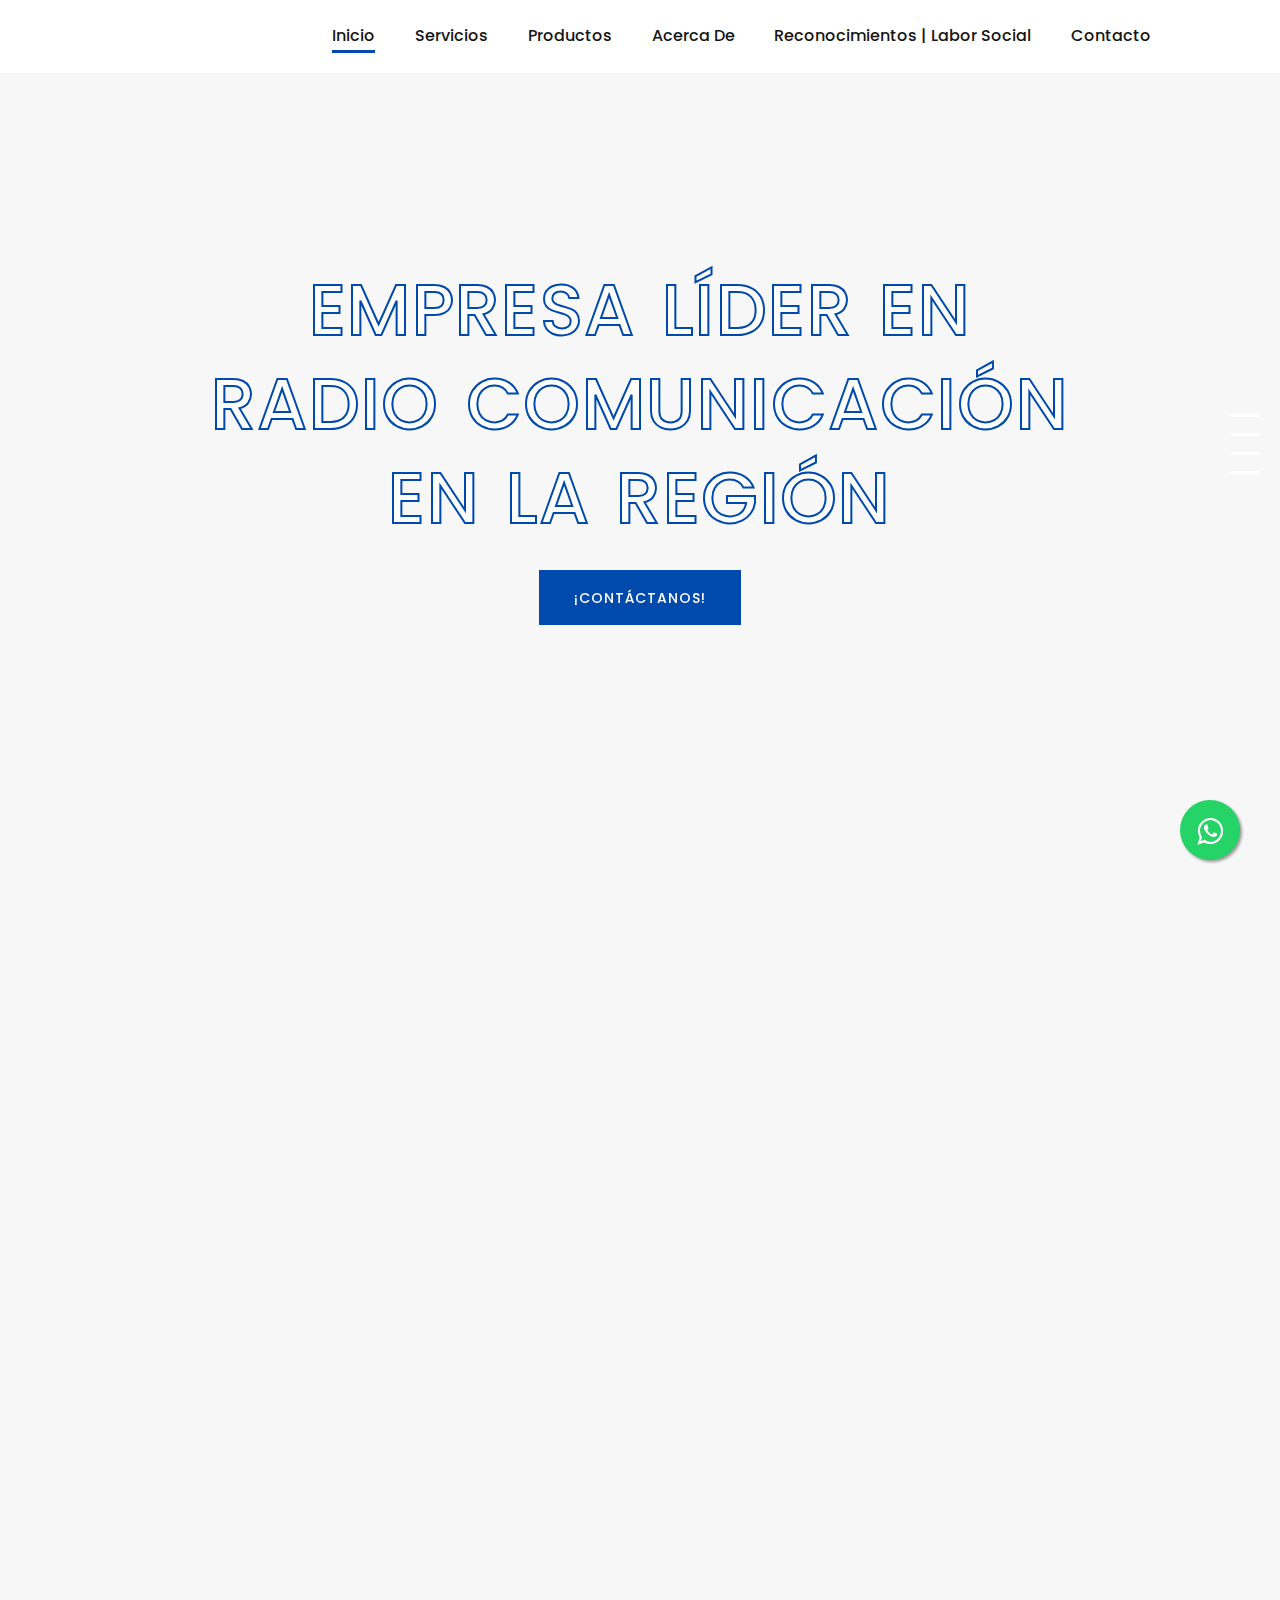
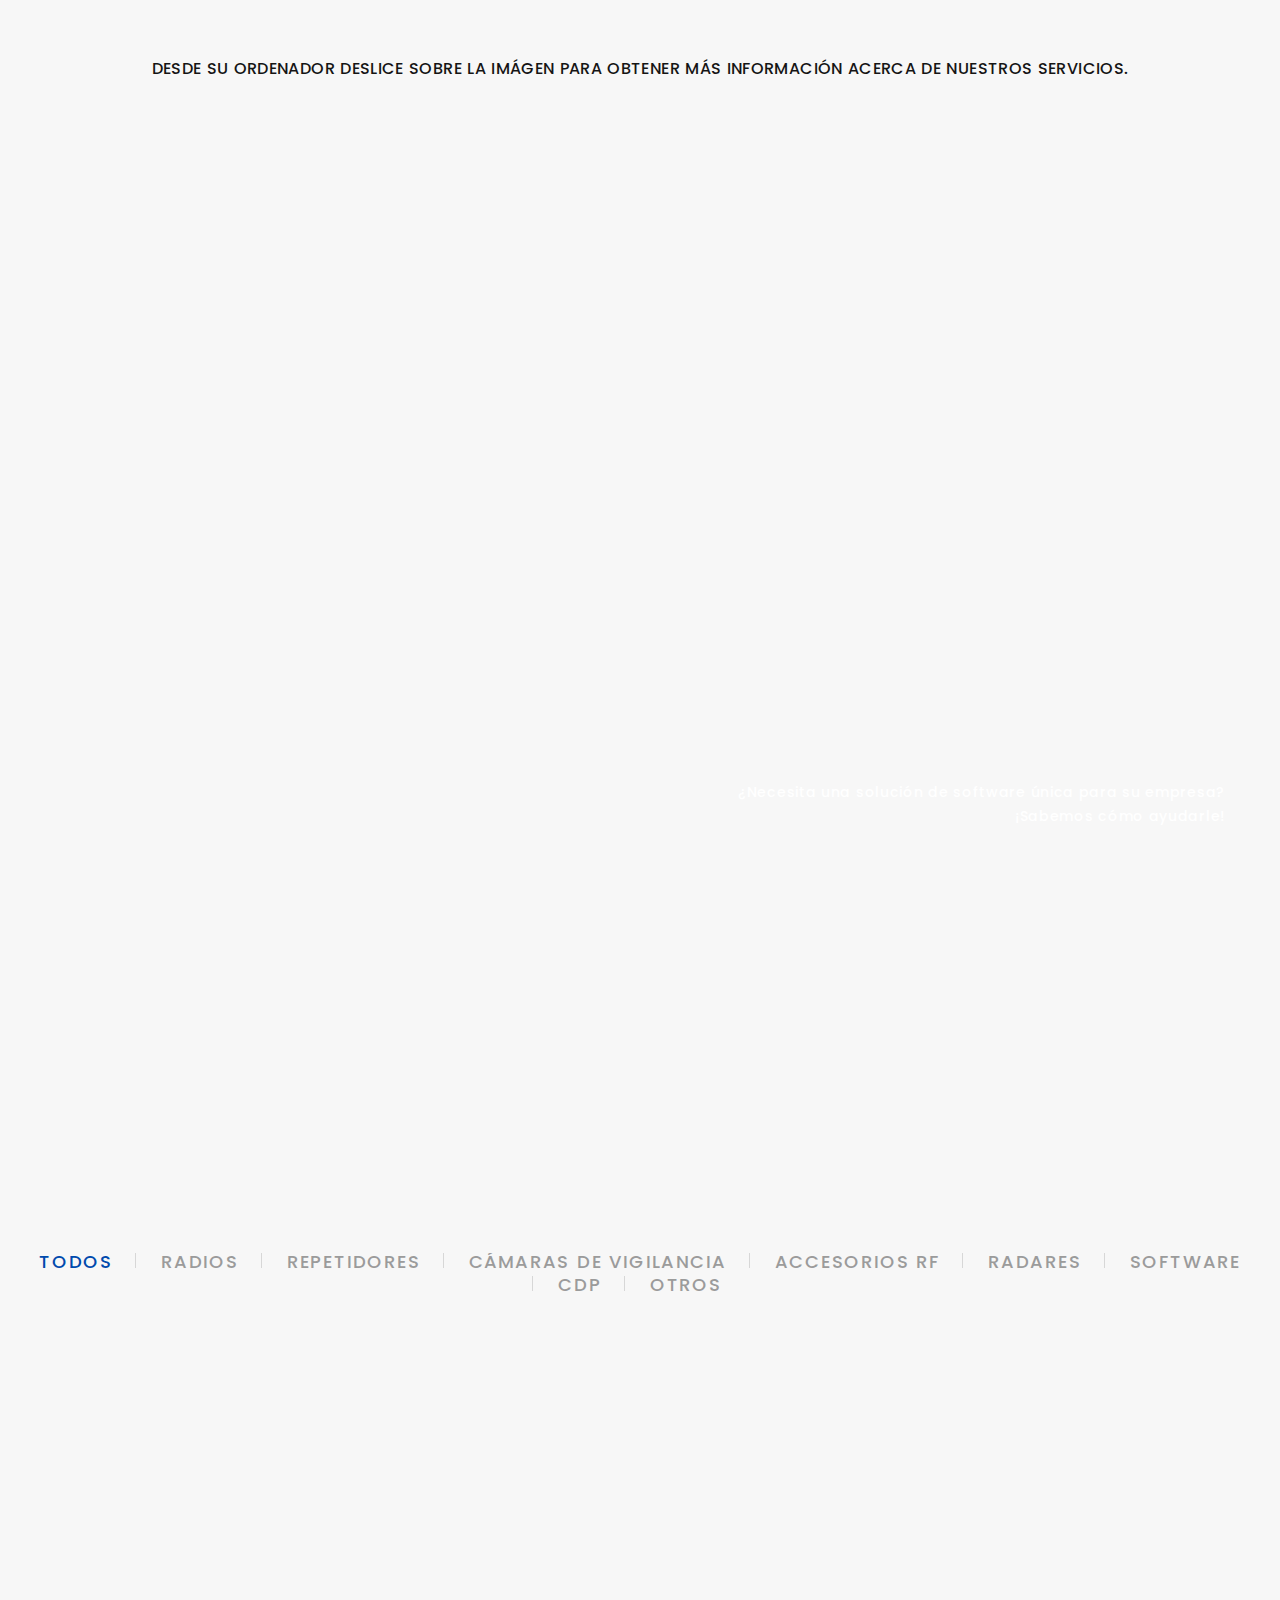
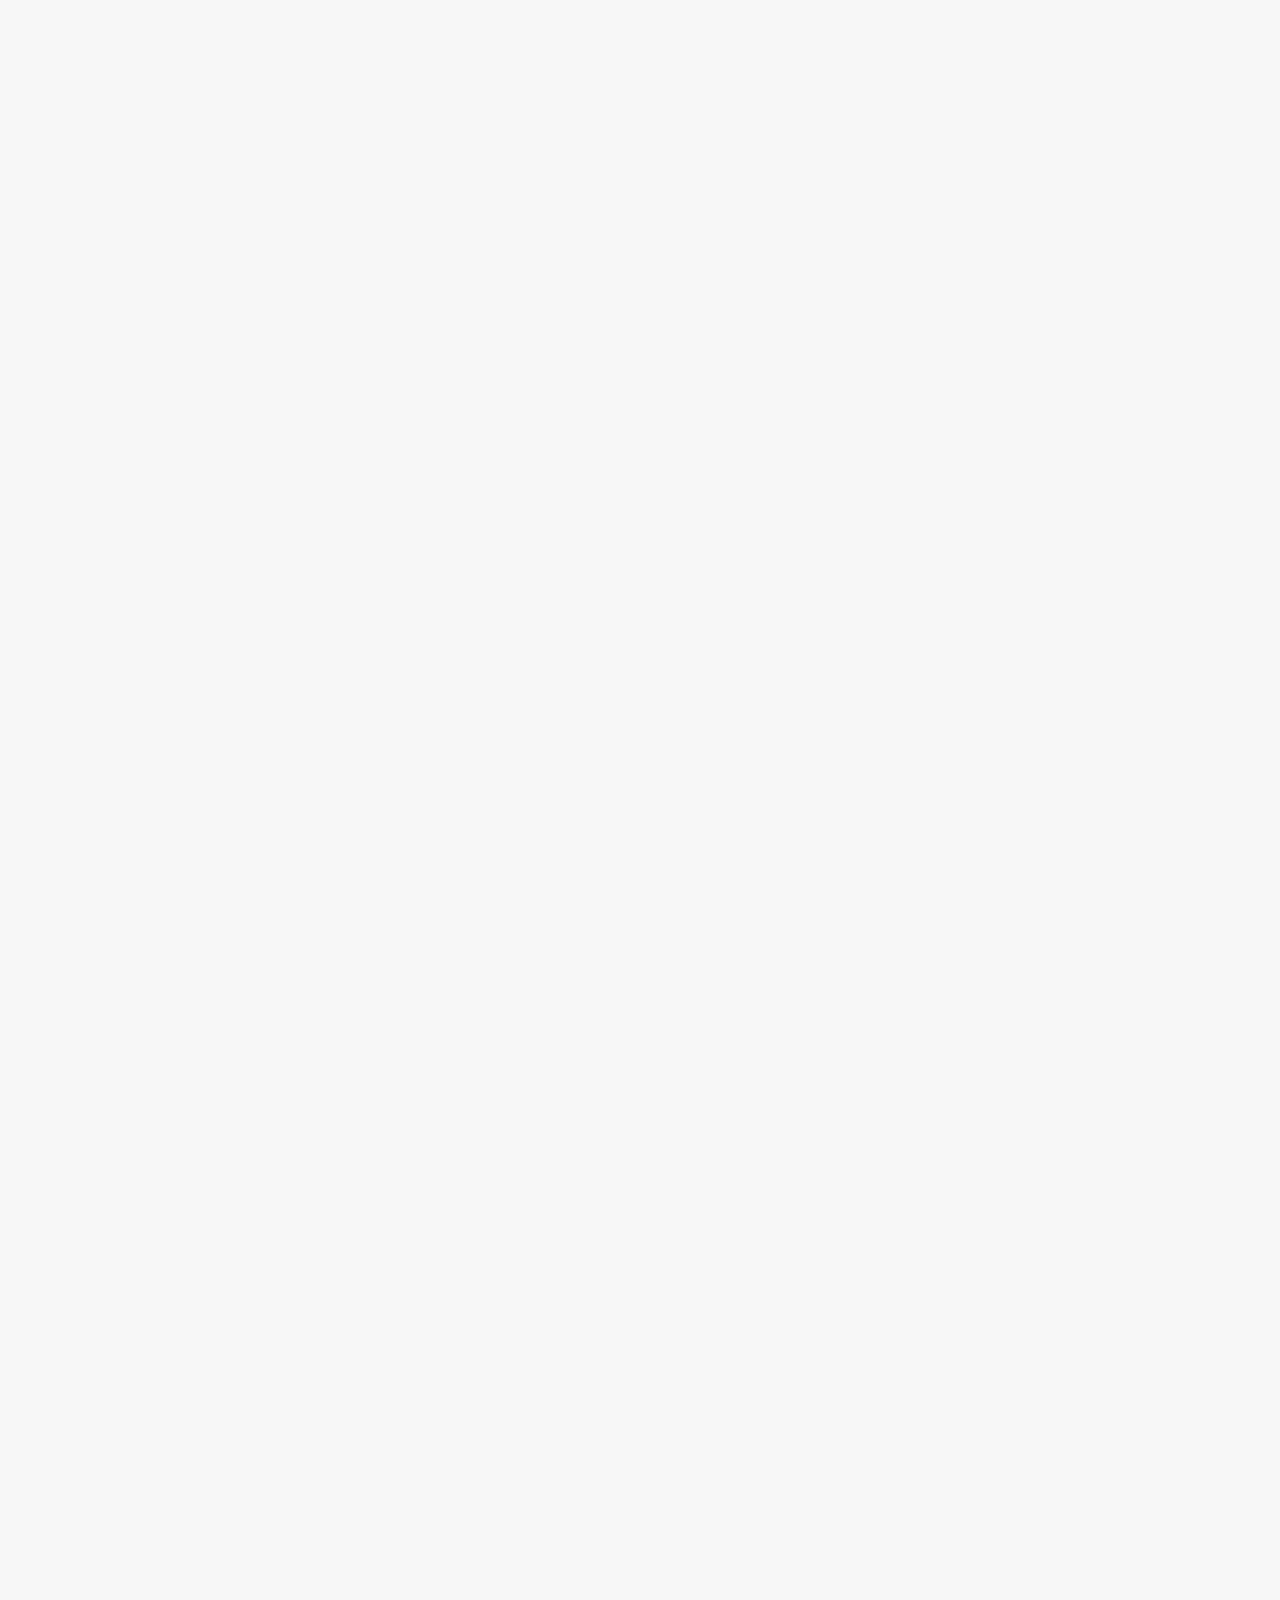
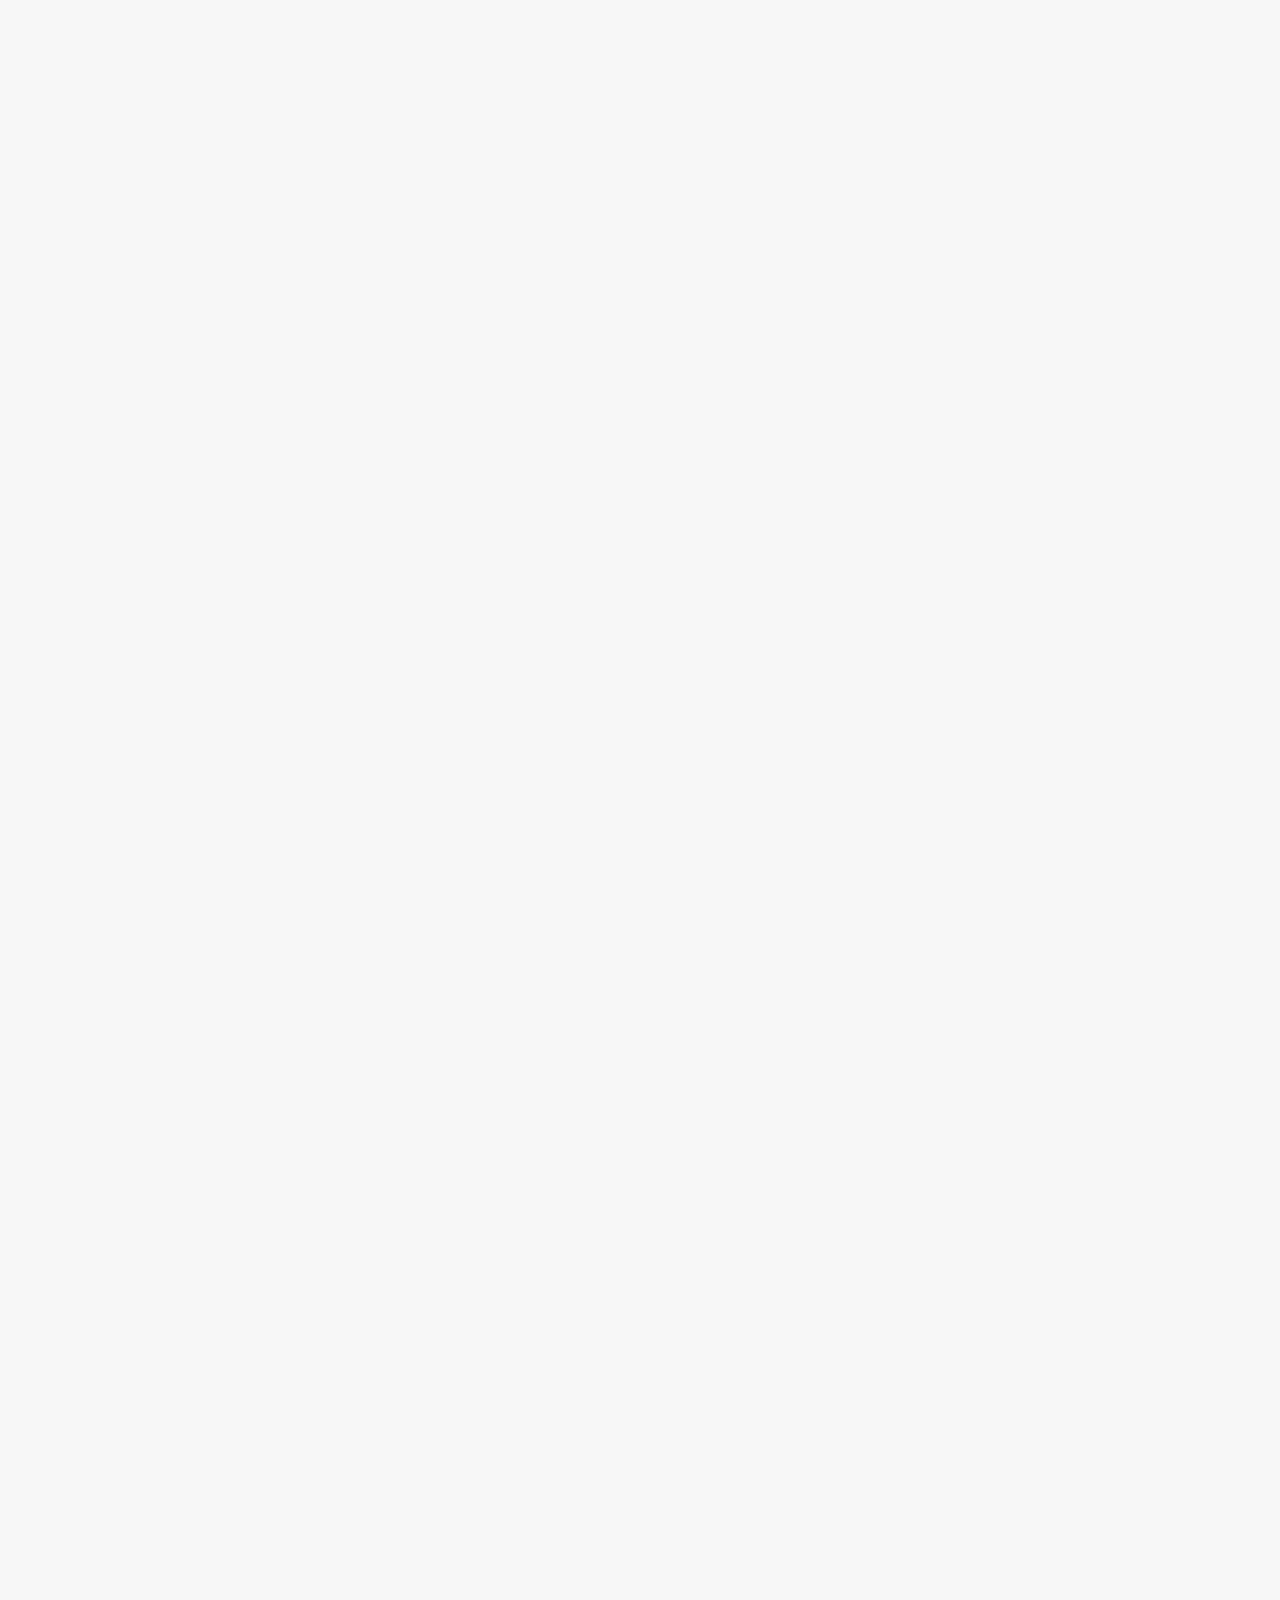
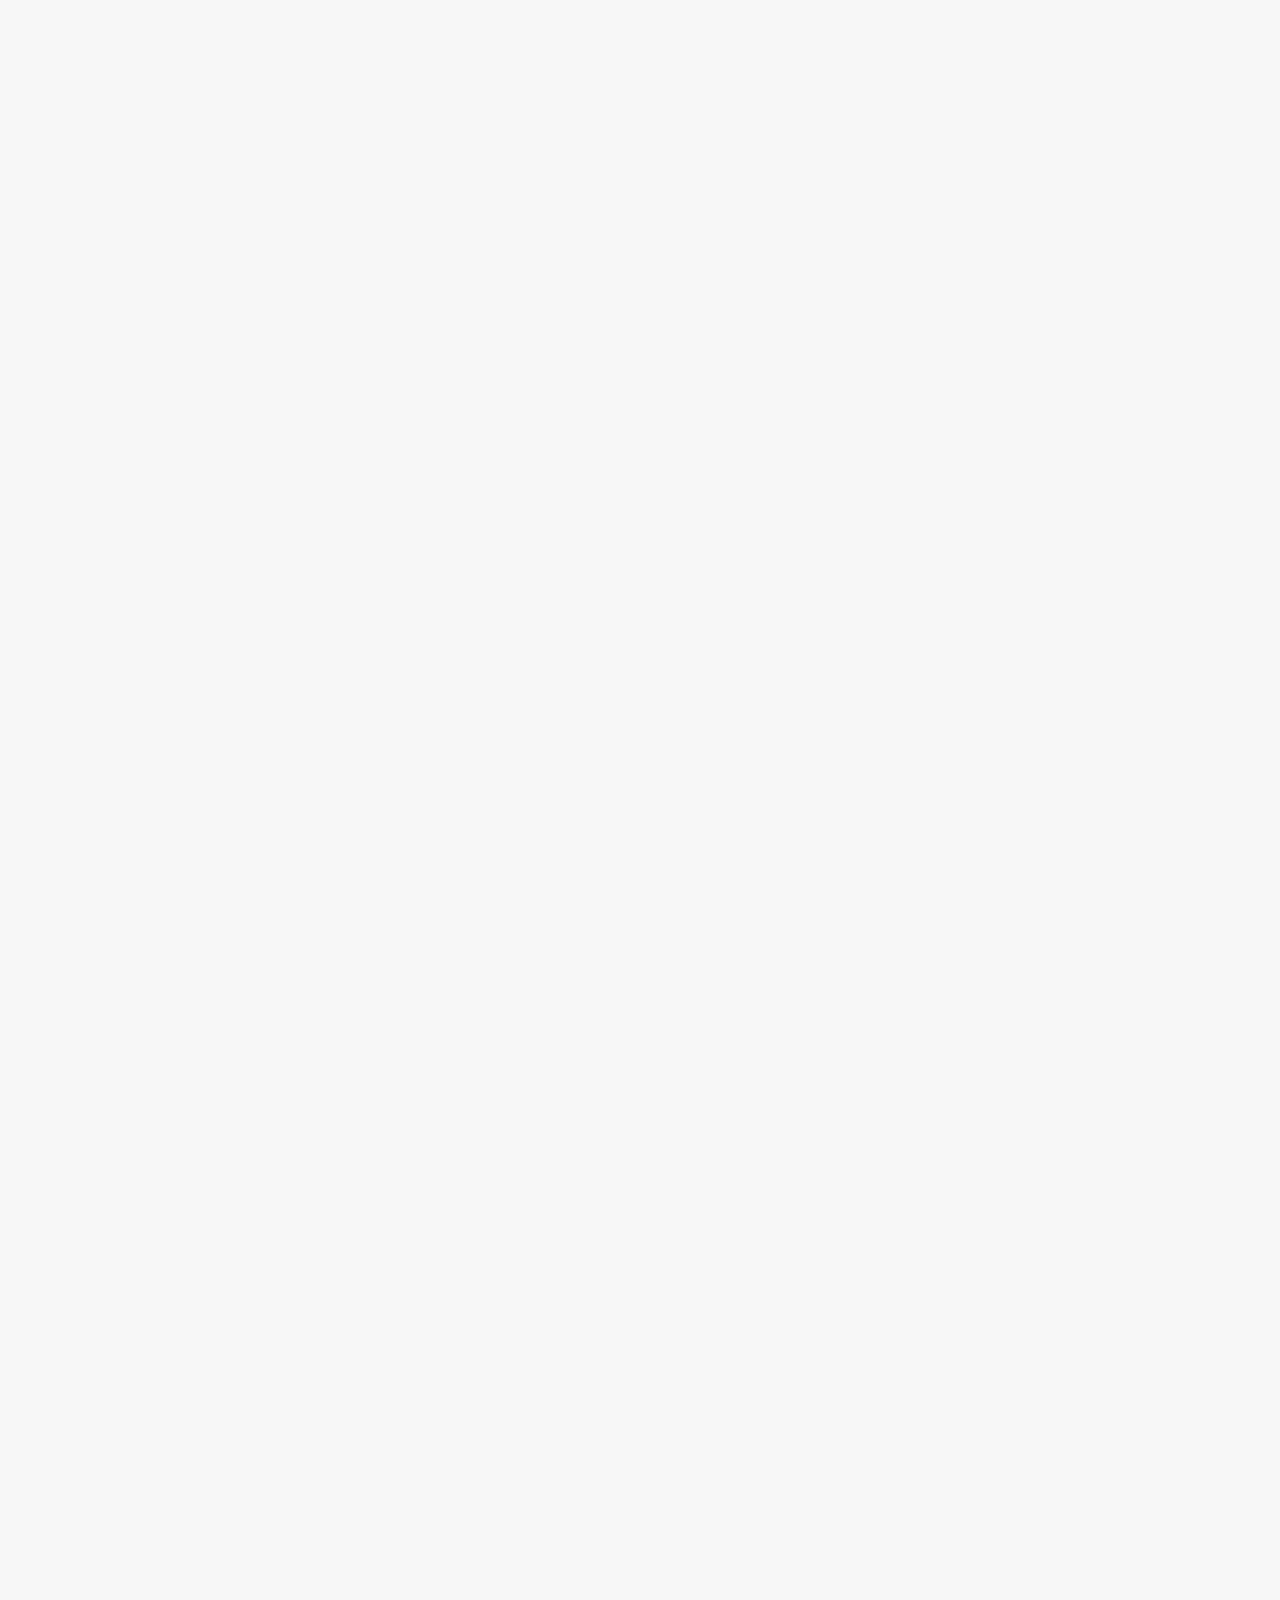
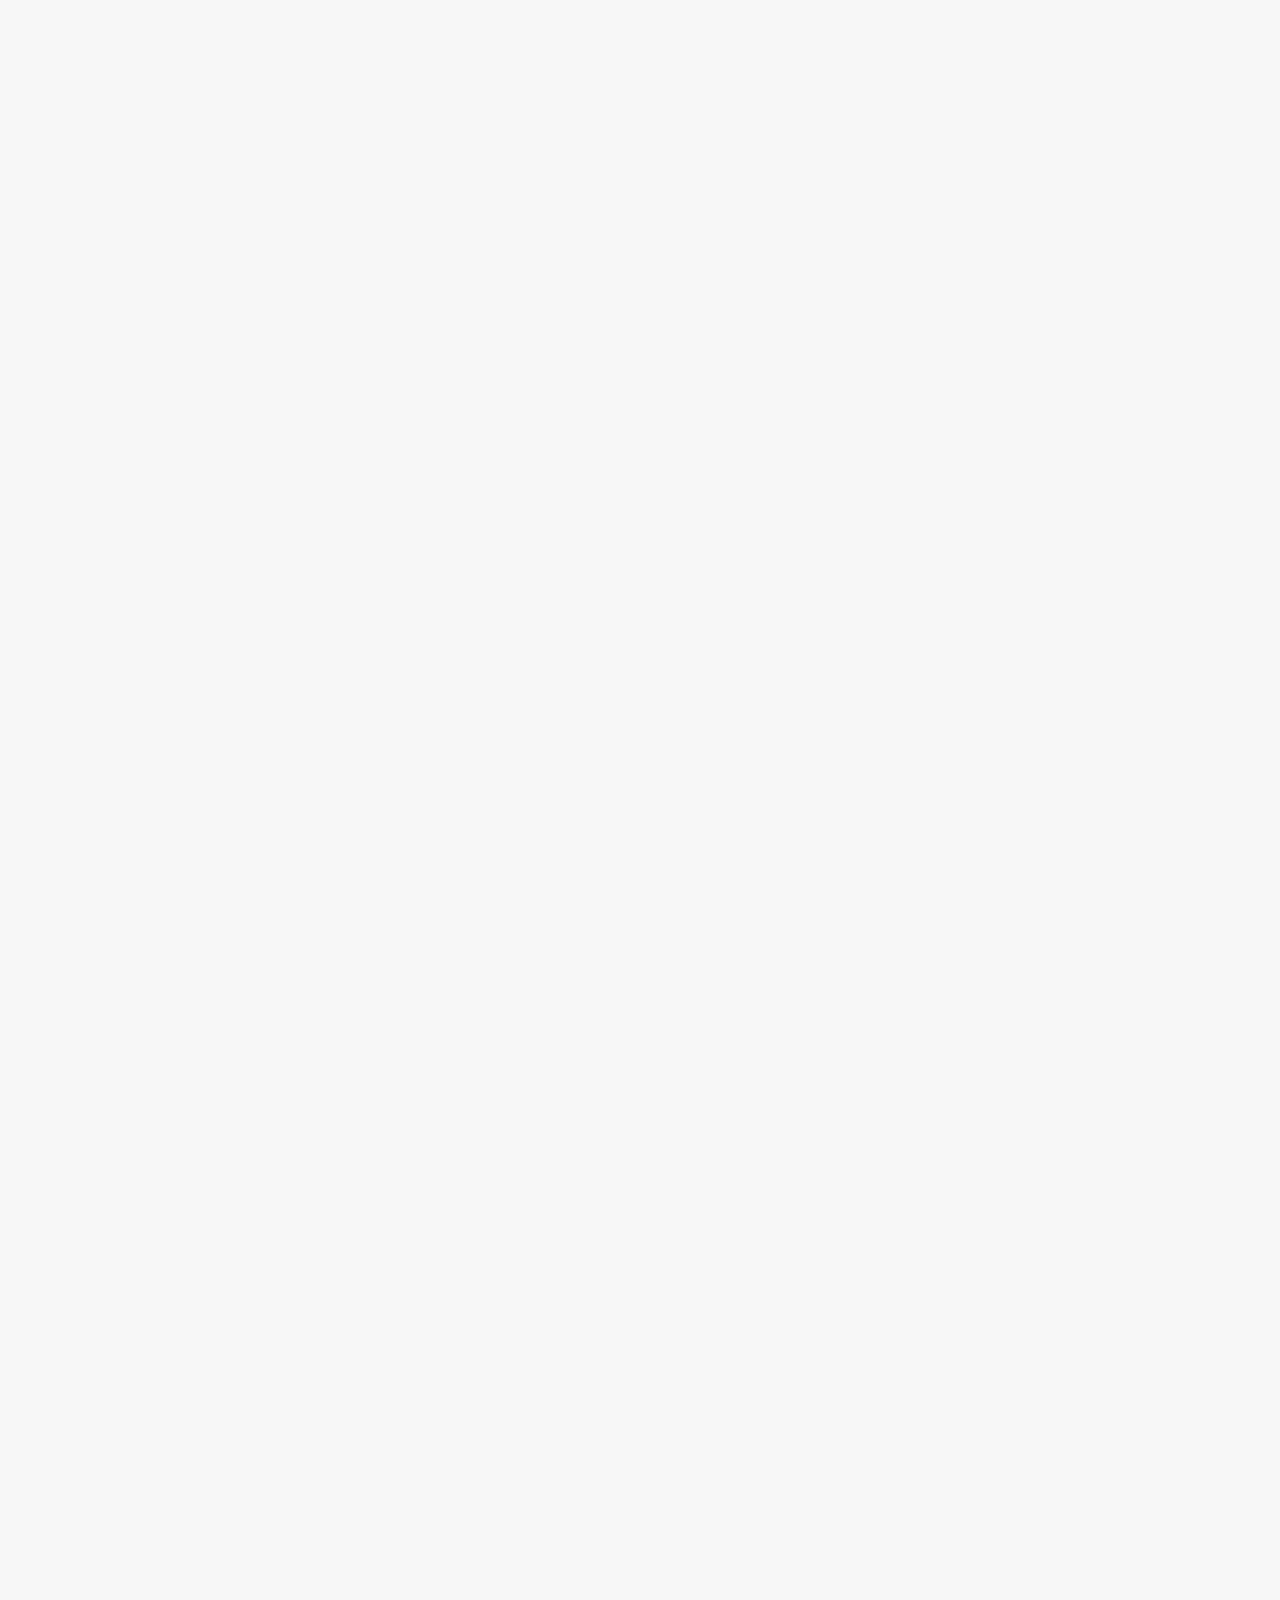
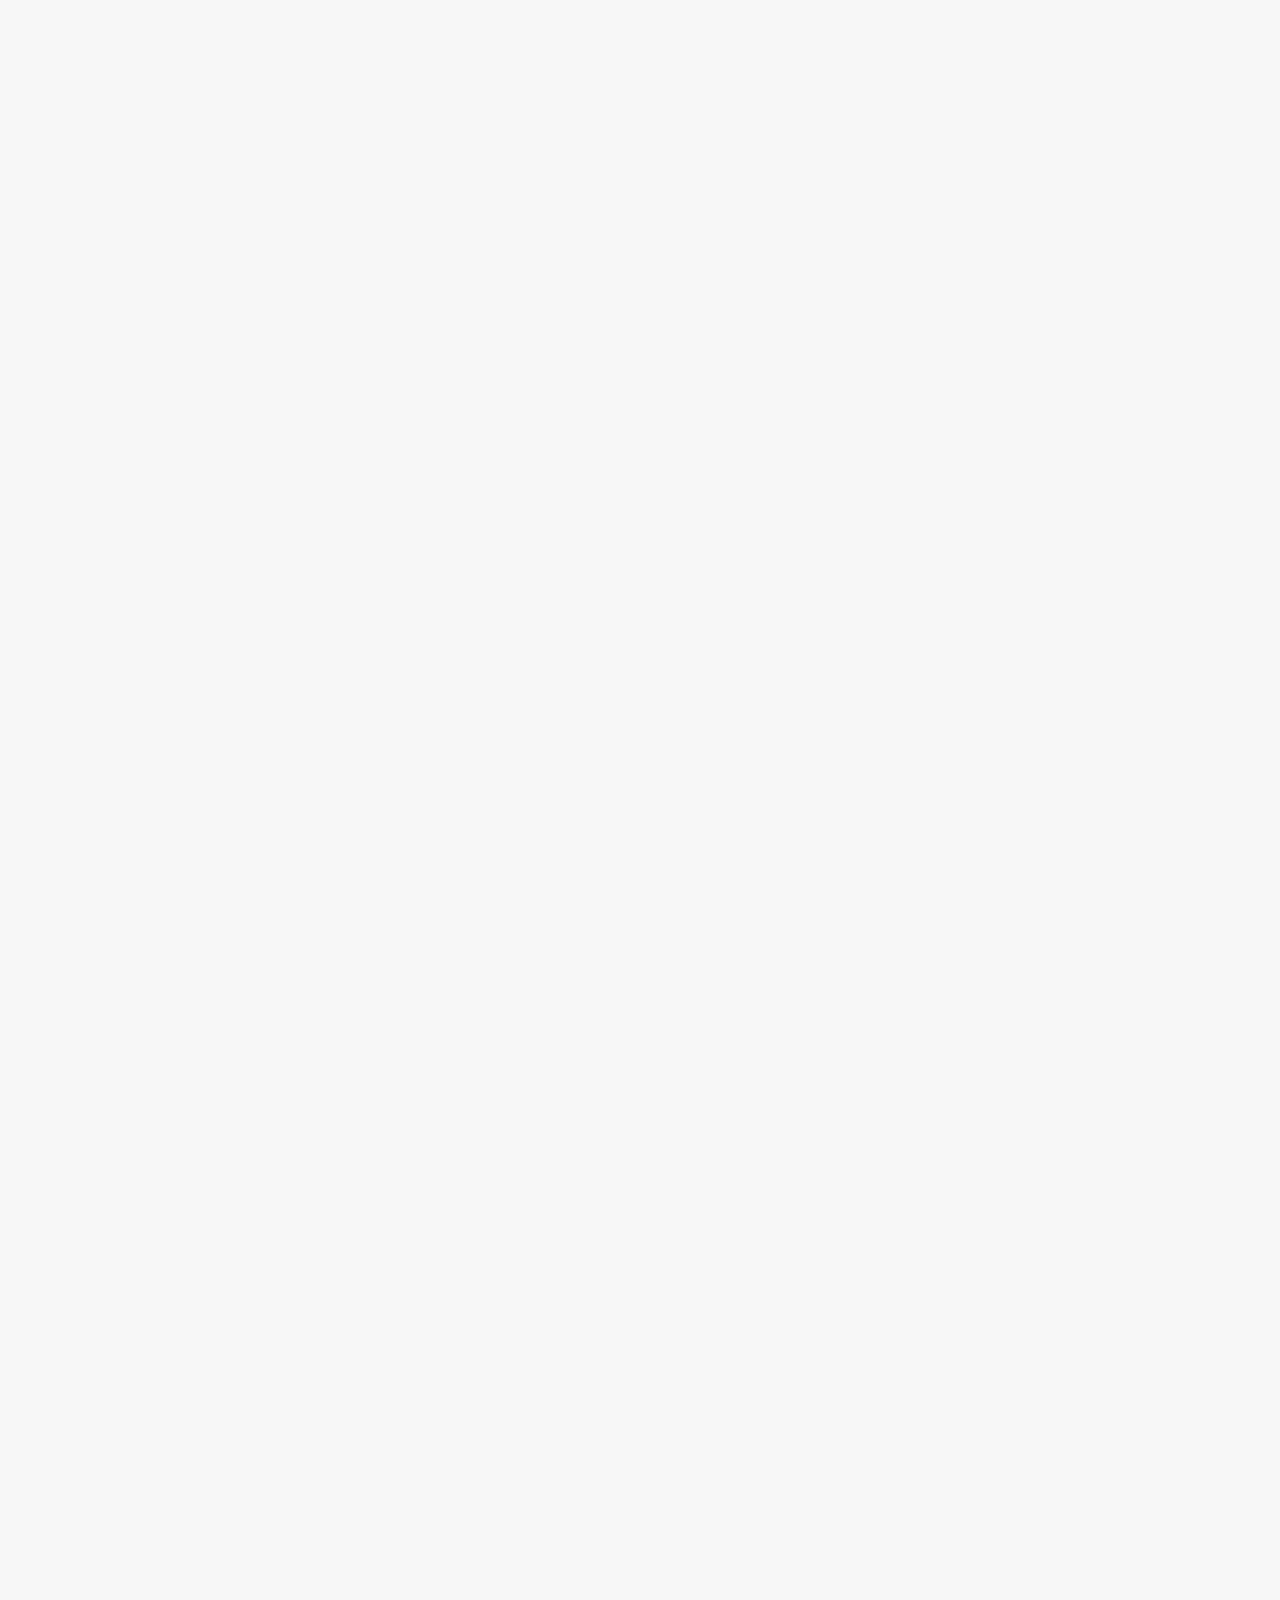
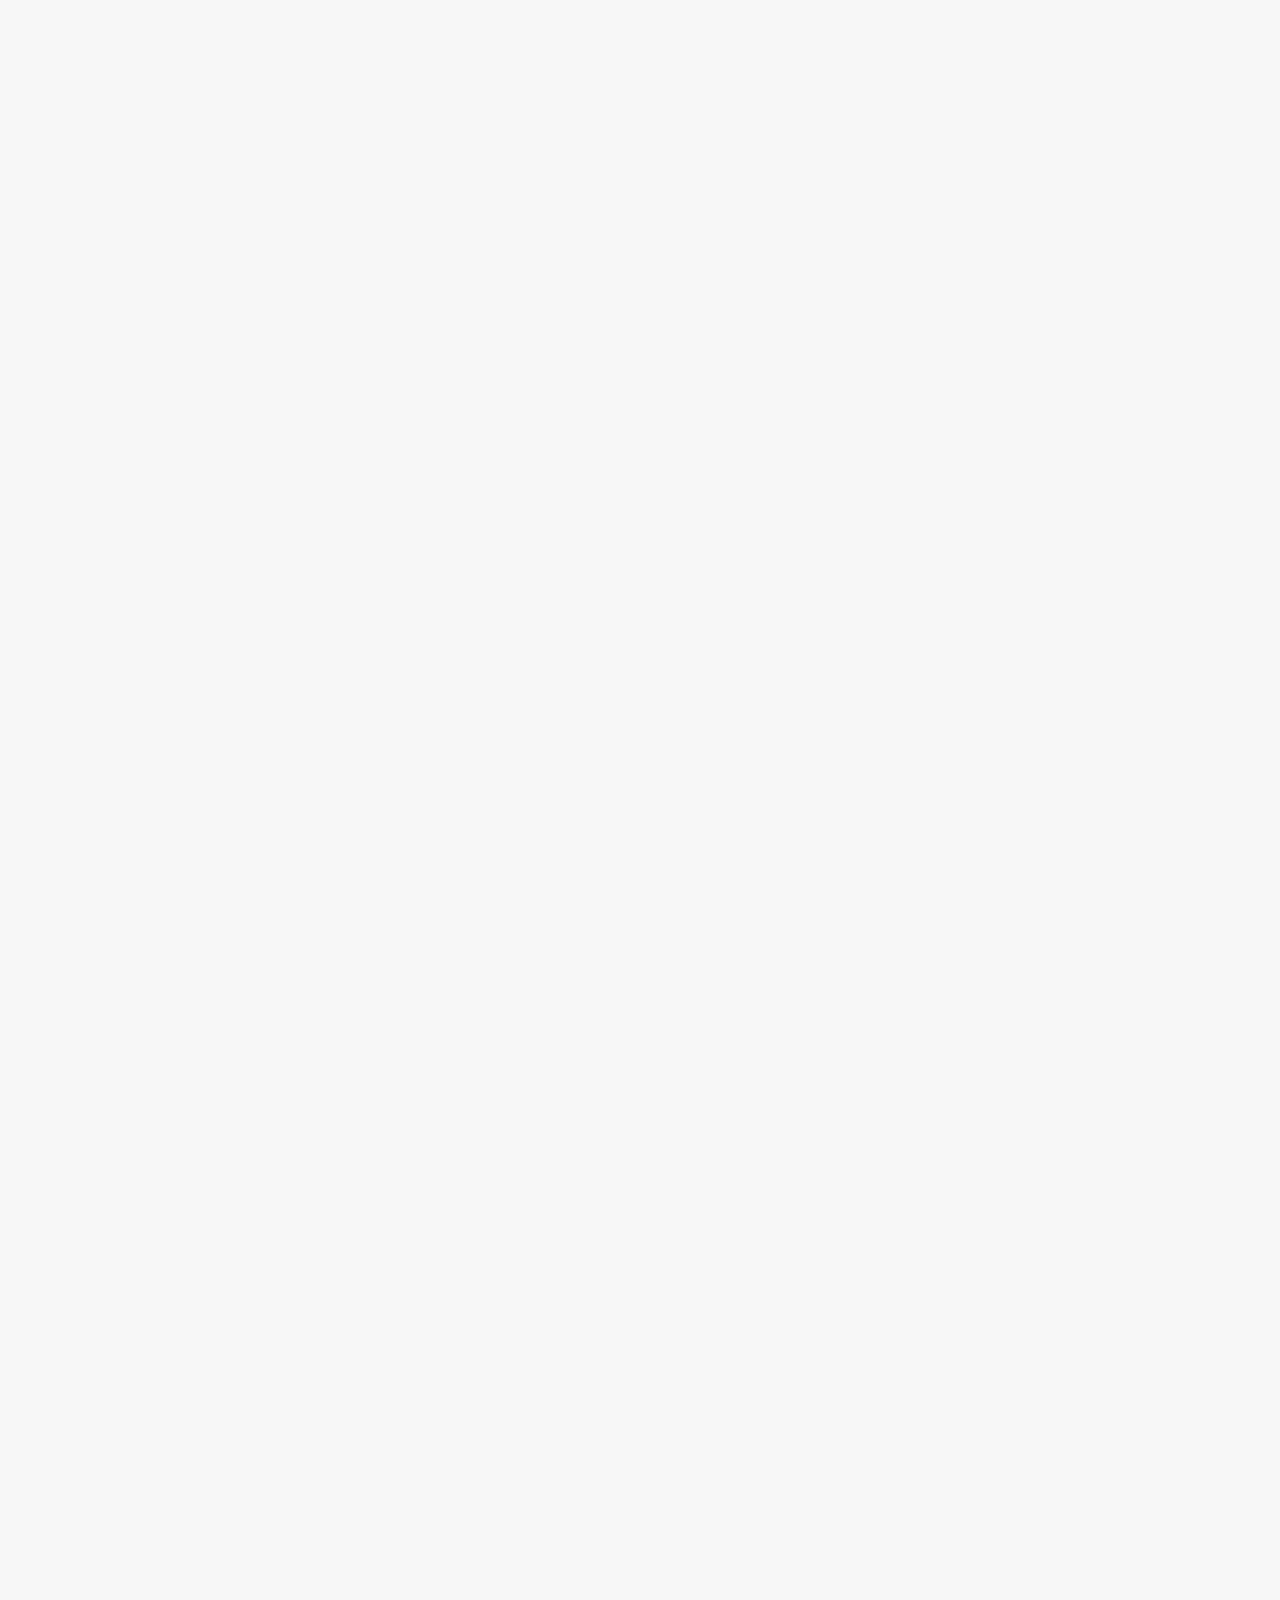
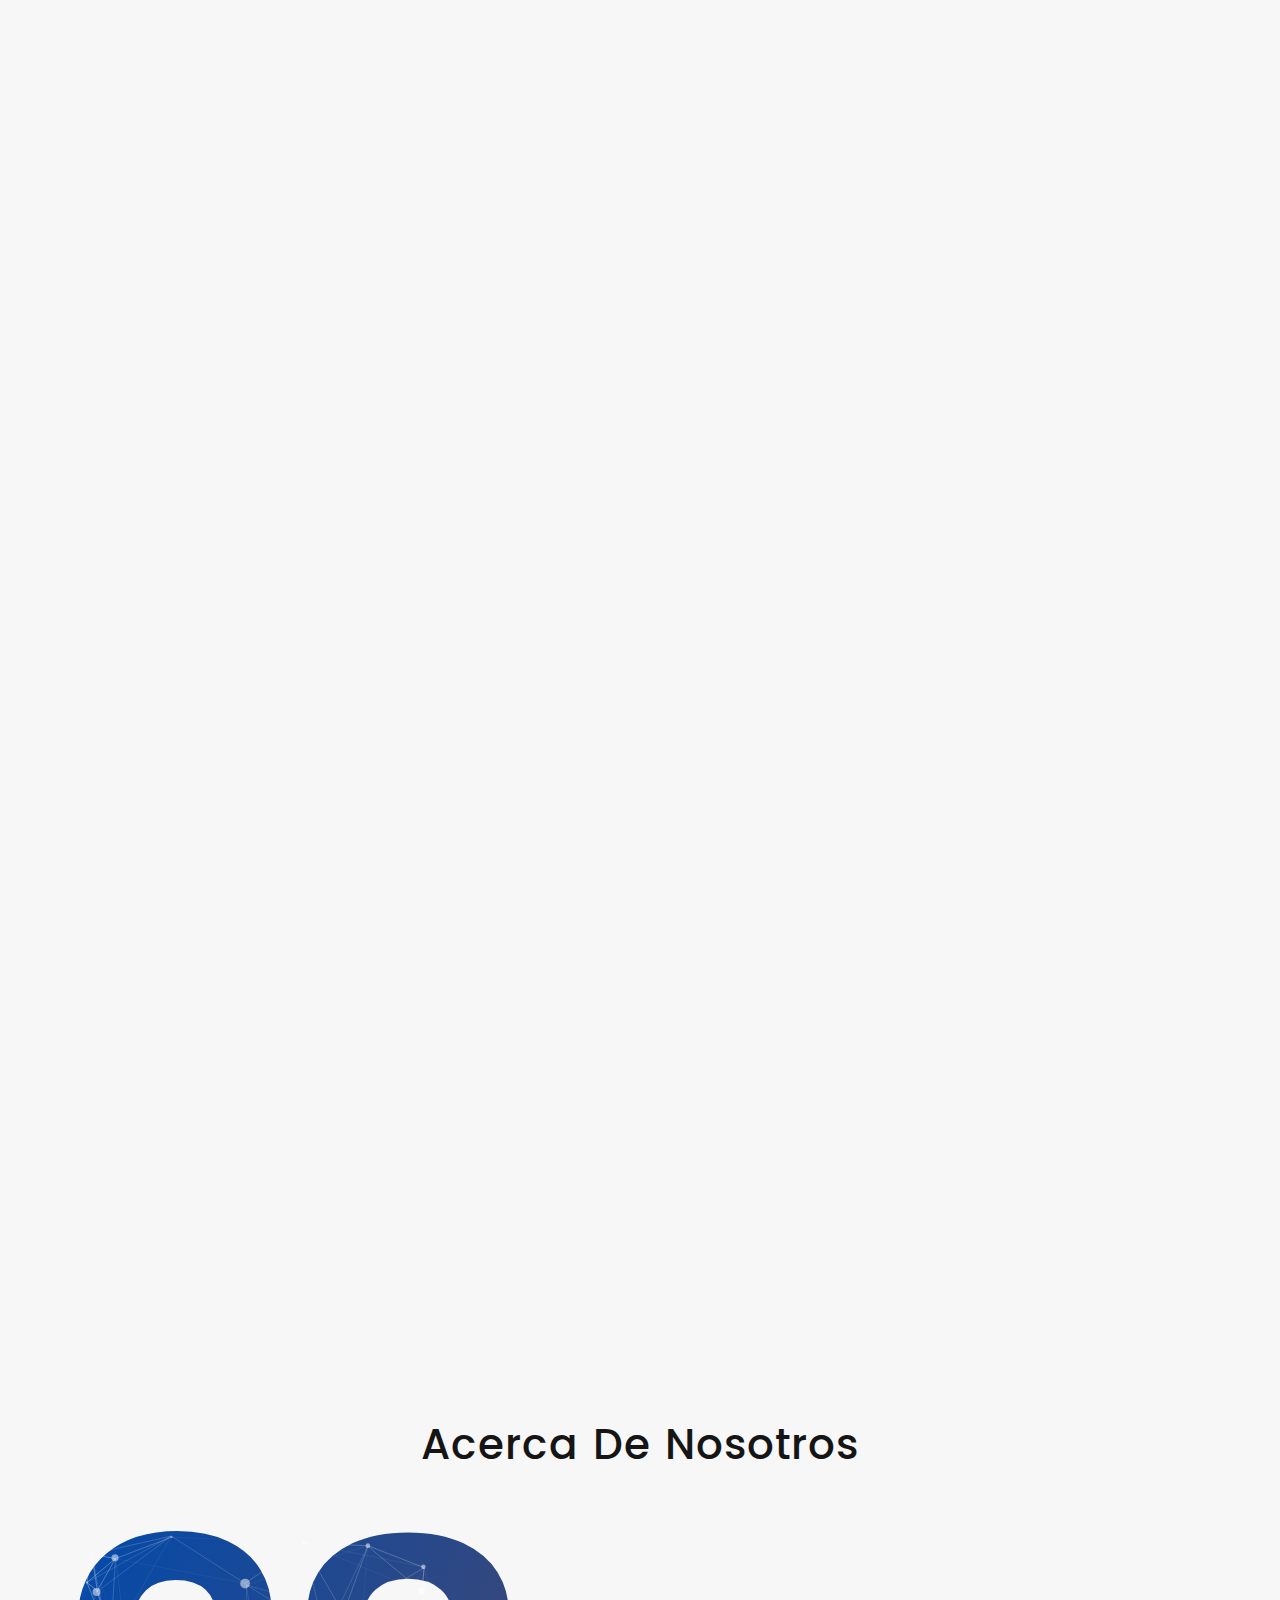
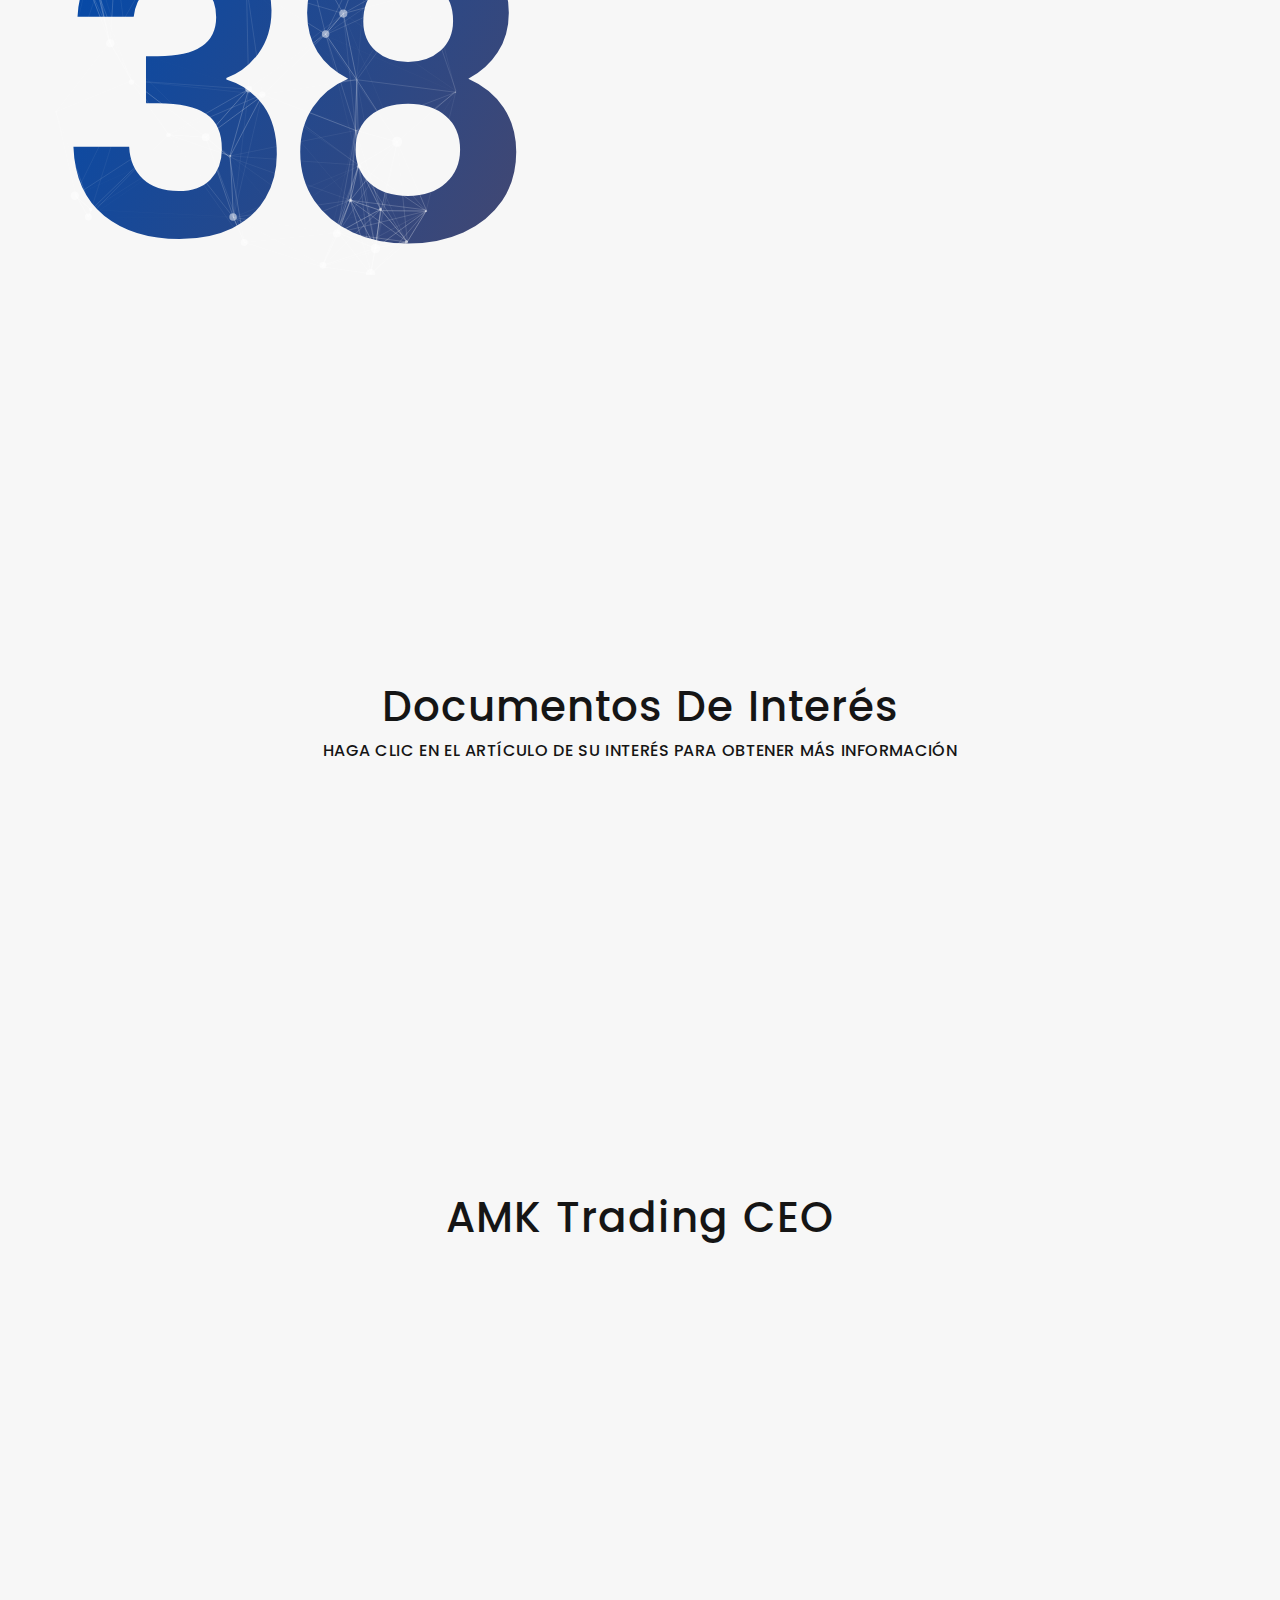
==== index.html @ 62cae679 "Add files via upload" ====
<!DOCTYPE html>
<html class="wide wow-animation" lang="es">
  <head>
    <title>AMK Trading</title>
    <meta name="format-detection" content="telephone=no">
    <meta name="viewport" content="width=device-width, height=device-height, initial-scale=1.0, maximum-scale=1.0, user-scalable=0">
    <meta http-equiv="X-UA-Compatible" content="IE=edge">
    <meta charset="utf-8">
    <link rel="icon" href="images/favicon.ico" type="image/x-icon">
    <!-- Stylesheets-->
    <link rel="stylesheet" type="text/css" href="//fonts.googleapis.com/css?family=Poppins:400,500,600%7CTeko:300,400,500%7CMaven+Pro:500">
    <link rel="stylesheet" href="css/bootstrap.css">
    <link rel="stylesheet" href="css/fonts.css">
    <link rel="stylesheet" href="css/style.css">
    <style>.ie-panel{display: none;background: #212121;padding: 10px 0;box-shadow: 3px 3px 5px 0 rgba(0,0,0,.3);clear: both;text-align:center;position: relative;z-index: 1;} html.ie-10 .ie-panel, html.lt-ie-10 .ie-panel {display: block;}</style>
  </head>
  <body>
    <!-- <div class="ie-panel"><a href="http://windows.microsoft.com/en-US/internet-explorer/"><img src="images/ie8-panel/warning_bar_0000_us.jpg" height="42" width="820" alt="You are using an outdated browser. For a faster, safer browsing experience, upgrade for free today."></a></div> -->
    <div class="preloader">
      <div class="preloader-body">
        <div class="cssload-container"><span></span><span></span><span></span><span></span>
        </div>
      </div>
    </div>
    <div class="page">
      <div id="home">
        <!-- Top Banner-->
        <!-- <a class="section section-banner text-center d-none d-xl-block" href="https://www.templatemonster.com/intense-multipurpose-html-template.html" style="background-image: url(images/banner/banner-bg-02-1920x60.jpg); background-image: -webkit-image-set( url(images/banner/banner-bg-02-1920x60.jpg) 1x, url(images/banner/banner-bg-02-3840x120.jpg) 2x )" target="_blank"><img src="images/banner/banner-fg-02-1600x60.png" srcset="images/banner/banner-fg-02-1600x60.png 1x, images/banner/banner-fg-02-3200x120.png 2x" alt="" width="1600" height="310"></a> -->
        <!-- Page Header-->
        <header class="section page-header">
          <!-- RD Navbar-->
          <div class="rd-navbar-wrap">
            <nav class="rd-navbar rd-navbar-classic" data-layout="rd-navbar-fixed" data-sm-layout="rd-navbar-fixed" data-md-layout="rd-navbar-fixed" data-md-device-layout="rd-navbar-fixed" data-lg-layout="rd-navbar-static" data-lg-device-layout="rd-navbar-fixed" data-xl-layout="rd-navbar-static" data-xl-device-layout="rd-navbar-static" data-xxl-layout="rd-navbar-static" data-xxl-device-layout="rd-navbar-static" data-lg-stick-up-offset="46px" data-xl-stick-up-offset="46px" data-xxl-stick-up-offset="46px" data-lg-stick-up="true" data-xl-stick-up="true" data-xxl-stick-up="true">
              <div class="rd-navbar-main-outer">
                <div class="rd-navbar-main">
                  <!-- RD Navbar Panel-->
                  <div class="rd-navbar-panel">
                    <!-- RD Navbar Toggle-->
                    <button class="rd-navbar-toggle" data-rd-navbar-toggle=".rd-navbar-nav-wrap"><span></span></button>
                    <!-- RD Navbar Brand-->
                    <div class="rd-navbar-brand"><a class="brand" href="index.html"><img src="images/logo-default-223x50.png" alt="" width="223" height="50"/></a></div>
                  </div>
                  <div class="rd-navbar-main-element">
                    <div class="rd-navbar-nav-wrap">
                      <!-- RD Navbar Share-->

                      <!-- <div class="rd-navbar-share fl-bigmug-line-share27" data-rd-navbar-toggle=".rd-navbar-share-list">
                        <ul class="list-inline rd-navbar-share-list">
                          <li class="rd-navbar-share-list-item"><a class="icon fa fa-facebook" href="https://www.facebook.com" target="_blank"></a></li>
                          <li class="rd-navbar-share-list-item"><a class="icon fa fa-twitter" href="https://www.twitter.com/" target="_blank"></a></li>
                          <li class="rd-navbar-share-list-item"><a class="icon fa fa-linkedin" href="https://www.linkedin.com/" target="_blank"></a></li>
                          <li class="rd-navbar-share-list-item"><a class="icon fa fa-instagram" href="https://www.instagram.com/" target="_blank"></a></li>
                        </ul>
                      </div> -->
                      <ul class="rd-navbar-nav">
                        <li class="rd-nav-item active"><a class="rd-nav-link" href="#home">Inicio</a></li>
                        <li class="rd-nav-item"><a class="rd-nav-link" href="#services">Servicios</a></li>
                        <li class="rd-nav-item"><a class="rd-nav-link" href="#projects">Productos</a></li>
                        <li class="rd-nav-item"><a class="rd-nav-link" href="#team">Acerca De</a></li>
                        <li class="rd-nav-item"><a class="rd-nav-link" href="#news">Reconocimientos | Labor Social</a></li>
                        <li class="rd-nav-item"><a class="rd-nav-link" href="#contacts">Contacto</a></li>
                      </ul>
                    </div>
                  </div>
                </div>
              </div>
            </nav>
          </div>
        </header>

        <!-- Swiper-->
        <section class="section swiper-container swiper-slider swiper-slider-classic" data-loop="true" data-autoplay="4859" data-simulate-touch="true" data-direction="vertical" data-nav="false">
          <div class="swiper-wrapper text-center">
            <div class="swiper-slide" data-slide-bg="images/slider-1-slide-2-1770x742.jpg">
              <div class="swiper-slide-caption section-md">
                <div class="container">
                  <h1 data-caption-animate="fadeInLeft" data-caption-delay="0">Empresa líder en <br>radio comunicación <br>en la región</h1>
                   <!-- <p class="text-width-large" data-caption-animate="fadeInRight" data-caption-delay="100"><b>AMK Trading</b> implementa tecnología de punta para proyectos de radiocomunicación, así como integración de sistemas de comunicaciones troncalizadas</p> -->
                   <a class="button button-primary button-ujarak" href="#contacts" data-caption-animate="fadeInUp" data-caption-delay="200">¡Contáctanos!</a>
                </div>
              </div>
            </div>
            <div class="swiper-slide" data-slide-bg="images/slider-1-slide-6-1770x742.jpg">
              <div class="swiper-slide-caption section-md">
                <div class="container">
                  <!-- <h1 data-caption-animate="fadeInLeft" data-caption-delay="0">Empresa líder en <br>radio comunicación <br>en la región</h1> -->
                  <h1 data-caption-animate="fadeInLeft" data-caption-delay="0">Soluciones tecnológicas <br>a la medida</h1>
                  <!-- <p class="text-width-large" data-caption-animate="fadeInRight" data-caption-delay="100">AMK Trading cuenta con la experiencia necesaria para desarrollar proyectos con éxito y a la medida, según los requerimientos del cliente</p>-->
                  <a class="button button-primary button-ujarak" href="#contacts" data-caption-animate="fadeInUp" data-caption-delay="200">¡Contáctanos!</a> 
                </div>
              </div>
            </div>       
                 <div class="swiper-slide" data-slide-bg="images/slider-1-slide-3-1770x742.jpg">
              <div class="swiper-slide-caption section-md">
                <div class="container">
                  <h1 data-caption-animate="fadeInLeft" data-caption-delay="0">Soluciones de <br>Comando y Control</h1>
                  <!-- <p class="text-width-large" data-caption-animate="fadeInRight" data-caption-delay="100">Adopte tecnología de próxima generación con una integración auténtica de voz, datos y video, para poder responder de manera más inteligente y rápida a los incidentes a medida que se producen.</p> -->
                  <a class="button button-primary button-ujarak" href="https://www.youtube.com/watch?v=tylE9MLl8mc"target="_blank" data-caption-animate="fadeInUp" data-caption-delay="200">Más Información</a>
                </div>
              </div>
            </div>
            <div class="swiper-slide" data-slide-bg="images/slider-1-slide-4-1770x742.jpg">
              <div class="swiper-slide-caption section-md">
                <div class="container">
                  <h1 data-caption-animate="fadeInLeft" data-caption-delay="0">Soluciones tecnológicas para La seguridad nacional, defensa y protección civil.</h1>
                  <!-- <p class="text-width-large" data-caption-animate="fadeInRight" data-caption-delay="100">Enfocados en el sector Gobierno como socio integrador de <b>Motorola Solutions</b></p> -->
                  <a class="button button-primary button-ujarak" href="#contacts" data-caption-animate="fadeInUp" data-caption-delay="200">¡Contáctanos!</a>
                </div>
              </div>
            </div>
          </div>
          <!-- Swiper Pagination-->
          <div class="swiper-pagination__module">
            <div class="swiper-pagination__fraction"><span class="swiper-pagination__fraction-index">00</span><span class="swiper-pagination__fraction-divider">/</span><span class="swiper-pagination__fraction-count">00</span></div>
            <div class="swiper-pagination__divider"></div>
            <div class="swiper-pagination"></div>
          </div>
        </section>

      </div>
      <!-- See all services-->
      <section class="section section-sm section-first bg-default text-center" id="services">
        <div class="container">
          <div class="row row-30 justify-content-center">
            <div class="col-md-7 col-lg-5 col-xl-6 text-lg-left wow fadeInUp"><img src="images/index-1-415x592.png" alt="" width="415" height="592"/>
            </div>
            <div class="col-lg-7 col-xl-6">
              <div class="row row-30">
                <div class="col-sm-6 wow fadeInRight">
                  <article class="box-icon-modern box-icon-modern-custom">
                    <div>
                      <h3 class="box-icon-modern-big-title">Lo que Ofrecemos</h3>
                      <div class="box-icon-modern-decor"></div><a class="button button-primary button-ujarak" class="section swiper-container swiper-slider swiper-slider-classic" href="#services2">Ver Servicios</a>
                    </div>
                  </article>
                </div>
                <div class="col-sm-6 wow fadeInRight" data-wow-delay=".1s">
                  <article class="box-icon-modern box-icon-modern-2">
                    <div class="box-icon-modern-icon linearicons-antenna"></div>
                    <h5 class="box-icon-modern-title"><a href="#" onclick="javascipt:return false;">INFRAESTRUCTURA</a></h5>
                    <div class="box-icon-modern-decor"></div>
                    <p class="box-icon-modern-text">Cumpliendo con los mayores estándares de calidad y normas de la industria.</p>
                  </article>
                </div>
                <div class="col-sm-6 wow fadeInRight" data-wow-delay=".2s">
                  <article class="box-icon-modern box-icon-modern-2">
                    <div class="box-icon-modern-icon linearicons-thumbs-up2"></div>
                    <h5 class="box-icon-modern-title"><a href="#" onclick="javascipt:return false;">INSTALACIÓN Y<br>PUESTA EN MARCHA</a></h5>
                    <div class="box-icon-modern-decor"></div>
                    <p class="box-icon-modern-text">Contamos con personal certificado en <b>"Motorola Solutions"</b> para ajustar los parámetros a sus sistemas.</p>
                  </article>
                </div>
                <div class="col-sm-6 wow fadeInRight" data-wow-delay=".3s">
                  <article class="box-icon-modern box-icon-modern-2">
                    <div class="box-icon-modern-icon linearicons-wrench"></div>
                    <h5 class="box-icon-modern-title"><a href="#" onclick="javascipt:return false;">SOPORTE Y<br>MANTENIMIENTO</a></h5>
                    <div class="box-icon-modern-decor"></div>
                    <p class="box-icon-modern-text">Servicios de reparación, soporte remoto, reporte en sitio y mantenimiento preventivo.</p>
                  </article>
                </div>
              </div>
            </div>
          </div>
      <div id="services2"></div>
    </div>
      </section>

      <section class="section section-sm section-fluid bg-default text-center">
        <div class="container-fluid">
          <!-- <h2>Detalle de Servicios</h2> -->
          <div>

          </div>
          <h6>Desde su ordenador Deslice sobre la imágen para obtener más información acerca de nuestros servicios.</h6>
          <div class="row row-30 isotope" data-isotope-layout="fitRows" data-isotope-group="gallery" data-lightgallery="group">
            <div class="col-sm-6 col-lg-4 col-xxl-4 isotope-item wow fadeInRight" data-filter="Type 4">
              <article class="thumbnail thumbnail-classic thumbnail-md">
                <div class="thumbnail-classic-figure"><img src="images/servicios/servicio-1.jpg" alt="" width="420" height="350"/>
                </div>
                <div class="thumbnail-classic-caption">
                  <div class="thumbnail-classic-title-wrap">
                  <h5 class="thumbnail-classic-title">infraestructura</h5>
                  </div>
                  <p class="thumbnail-classic-text texto-justificado">AMK Trading ofrece instalación y suministro de torres de comunicaciones con su respectivo estudio de suelos, caseta de comunicaciones, sistema de respaldo eléctrico y demás, lo que garantiza un entorno y ambiente ideal para los equipos de comunicación y para mantener sus sistemas con la mayor disponibilidad posible.</p>
                </div>
              </article>
              <h5 class="thumbnail-classic-title">infraestructura</h5>
            </div>

            <div class="col-sm-6 col-lg-4 col-xxl-4 isotope-item wow fadeInRight" data-filter="Type 2" data-wow-delay=".1s">
              <article class="thumbnail thumbnail-classic thumbnail-md">
                <div class="thumbnail-classic-figure"><img src="images/servicios/servicio-2.jpg" alt="" width="420" height="350"/>
                </div>
                <div class="thumbnail-classic-caption">
                  <div class="thumbnail-classic-title-wrap">
                  <h5 class="thumbnail-classic-title">Instalación y Puesta en Marcha</h5>
                  </div>
                  <p class="thumbnail-classic-text texto-justificado">Nuestro servicio de instalación y puesta en marcha le ayudara a sacar el mayor partido a sus sistemas comunicación. Los sistemas de radiocomunicación y de microondas correctamente instalados funcionan mejor, con más fiabilidad y disfrutan de una vida útil más larga.</p>
                </div>
              </article>
              <h5 class="thumbnail-classic-title">Instalación y Puesta en Marcha</h5>
            </div>

            <div class="col-sm-6 col-lg-4 col-xxl-4 isotope-item wow fadeInRight" data-filter="Type 1" data-wow-delay=".2s">
              <article class="thumbnail thumbnail-classic thumbnail-md">
                <div class="thumbnail-classic-figure"><img src="images/servicios/servicio-3.jpg" alt="" width="420" height="350"/>
                </div>
                <div class="thumbnail-classic-caption">
                  <div class="thumbnail-classic-title-wrap">
                  <h5 class="thumbnail-classic-title">Soporte y Mantenimiento</h5>
                  </div>
                  <p class="thumbnail-classic-text texto-justificado">AMK Trading ofrece una cartera de servicios de apoyo completa y flexible para ayudar a garantizar la eficiencia operativa, una alta disponibilidad de sus redes y dispositivos. <br><br>Para asistencias por favor comunicarse al siguiente correo: <br><a href="mailto:soporte@amktradingsa.com"><b><u>soporte@amktradingsa.com</u></b></a></p>
                </div>
              </article>
              <h5 class="thumbnail-classic-title">Soporte y Mantenimiento</h5>
            </div>
            
          </div>
        </div>
      </section>
      
      <!-- Cta-->
      <section class="section section-fluid bg-default">
        <div class="parallax-container" data-parallax-img="images/parallax-1.jpg">
          <div class="parallax-content section-xl context-dark bg-overlay-68 bg-mobile-overlay">
            <div class="container">
              <div class="row row-30 justify-content-end text-right">
                <div class="col-sm-7">
                  <h3 class="wow fadeInLeft">¡Trabajamos cada día para ofrecerte los mejores productos y servicios en el área de telecomunicaciones!</h3>
                  <p>¿Necesita una solución de software única para su empresa? <br> ¡Sabemos cómo ayudarle!</p>
                  <!-- <div class="group-sm group-middle group justify-content-end"><a class="button button-primary button-ujarak" href="#modalCta" data-toggle="modal">Get in Touch</a><a class="button button-white-outline button-ujarak" href="#">Learn More</a></div> -->
                </div>
              </div>
            </div>
          </div>
        </div>
      </section>

      <!-- Latest Projects-->
      <div id="projects"><br></div>
      <section class="section section-sm section-fluid bg-default text-center" >
        <div class="container-fluid">
          <h2 class="wow fadeInLeft">Productos</h2>
          <p class="quote-jean wow fadeInRight" data-wow-delay=".1s"><b>En nuestro portafolio, puede navegar por los productos disponibles que proveemos a nuestros clientes para diferentes propósitos. AMK Trading es socio integrador en la región, premiado por Motorola Solutions como "TOP SALES PERFORMER".</b></p>
          <div class="isotope-filters isotope-filters-horizontal">
            <button class="isotope-filters-toggle button button-md button-icon button-icon-right button-default-outline button-wapasha" data-custom-toggle="#isotope-3" data-custom-toggle-hide-on-blur="true" data-custom-toggle-disable-on-blur="true"><span class="icon fa fa-caret-down"></span>Filtrar</button>
            <ul class="isotope-filters-list" id="isotope-3">
              <li><a class="active" href="#" data-isotope-filter="*" data-isotope-group="gallery">Todos</a></li>
              <!-- <li><a href="#" data-isotope-filter="Type 1" data-isotope-group="gallery">Motorola Solutions</a></li>
              <li><a href="#" data-isotope-filter="Type 2" data-isotope-group="gallery">L3Harris</a></li>
              <li><a href="#" data-isotope-filter="Type 3" data-isotope-group="gallery">Aviat Networks</a></li>
              <li><a href="#" data-isotope-filter="Type 4" data-isotope-group="gallery">Avigilion</a></li>
              <li><a href="#" data-isotope-filter="Type 5" data-isotope-group="gallery">Baron Weather</a></li>
              <li><a href="#" data-isotope-filter="Type 6" data-isotope-group="gallery">CDP</a></li>
              <li><a href="#" data-isotope-filter="Type 7" data-isotope-group="gallery">OTT HydroMet</a></li>
              <li><a href="#" data-isotope-filter="Type 8" data-isotope-group="gallery">Accesorios RF</a></li> -->
              <li><a href="#" data-isotope-filter="Type 1" data-isotope-group="gallery">Radios</a></li>
              <li><a href="#" data-isotope-filter="Type 2" data-isotope-group="gallery">Repetidores</a></li>
              <li><a href="#" data-isotope-filter="Type 3" data-isotope-group="gallery">Cámaras de Vigilancia</a></li>
              <li><a href="#" data-isotope-filter="Type 4" data-isotope-group="gallery">Accesorios RF</a></li>
              <li><a href="#" data-isotope-filter="Type 5" data-isotope-group="gallery">Radares</a></li>
              <li><a href="#" data-isotope-filter="Type 6" data-isotope-group="gallery">Software</a></li>
              <li><a href="#" data-isotope-filter="Type 7" data-isotope-group="gallery">CDP</a></li>
              <li><a href="#" data-isotope-filter="Type 8" data-isotope-group="gallery">Otros</a></li>
              <!-- <li><a href="#" data-isotope-filter="Type 7" data-isotope-group="gallery">OTT HydroMet</a></li> -->
              <!-- <li><a href="#" data-isotope-filter="Type 8" data-isotope-group="gallery">Accesorios RF</a></li> -->
             
              <!-- <li><a href="#" data-isotope-filter="Type 6" data-isotope-group="gallery">Otros</a></li> -->
              <!-- <li><a href="#" data-isotope-filter="Type 4" data-isotope-group="gallery">UX and Design</a></li> -->
            </ul>
          </div>
          <div class="row row-30 isotope" data-isotope-layout="fitRows" data-isotope-group="gallery" data-lightgallery="group">

            

            <div class="col-sm-6 col-lg-4 col-xxl-3 isotope-item wow fadeInRight" data-filter="Type 2" data-wow-delay=".2s">
              <!-- Thumbnail Classic-->
              <article class="thumbnail thumbnail-classic thumbnail-md">
                <div class="thumbnail-classic-figure"><img src="images/mini-productos/producto-01.jpg" alt="" width="420" height="350"/>
                </div>
                <div class="thumbnail-classic-caption">
                  <div class="thumbnail-classic-title-wrap"><a class="icon fl-bigmug-line-zoom60" href="images/principal-productos/producto-01.jpg" data-lightgallery="item"><img src="images/principal-productos/producto-01.jpg" alt="" width="420" height="350"/></a>
                    <h5 class="thumbnail-classic-title">REPETIDOR MOTOTRBO™ <br>SERIE SLR 8000</h5>
                  </div>
                  <p class="thumbnail-classic-text texto-justificado">Ofrece servicio de radio de dos vías de alto desempeño y alta confiabilidad, optimizado para su lugar de trabajo. Con su diseño compacto y alta confiabilidad.</p><br>
                  <h7 class="thumbnail-classic-title"><a class="button button-default-outline button-wapasha" href="https://www.motorolasolutions.com/content/dam/msi/docs/XL-ES/MOTL_SLR8000_DS_ES.pdf" target="_blank"><u>Ver Ficha Técnica</u></a></h7>
                </div>
              </article>
            </div>
            <div class="col-sm-6 col-lg-4 col-xxl-3 isotope-item wow fadeInRight" data-filter="Type 1" data-wow-delay=".1s">
              <!-- Thumbnail Classic-->
              <article class="thumbnail thumbnail-classic thumbnail-md">
                <div class="thumbnail-classic-figure"><img src="images/mini-productos/WAVE TLK100.jpg" alt="" width="420" height="350"/>
                </div>
                <div class="thumbnail-classic-caption">
                  <div class="thumbnail-classic-title-wrap"><a class="icon fl-bigmug-line-zoom60" href="images/principal-productos/WAVE-TLK100.jpg" data-lightgallery="item"><img src="images/principal-productos/WAVE-TLK100.jpg" alt="" width="420" height="350"/></a>
                    <h5 class="thumbnail-classic-title">TLK100<br>SISTEMA WAVE</h5>
                  </div>
                  <p class="thumbnail-classic-text texto-justificado">Diseñado para industrias tales como seguridad privada,transporte, construcción,  energía, y más. El radio de dos vías WAVE PTX nos mantiene conectados y enfocados con audio alto y claro, seguimiento de ubicación y Wi-Fi</p><br>
                  <h7 class="thumbnail-classic-title"><a class="button button-default-outline button-wapasha" href="https://www.motorolasolutions.com/content/dam/msi/docs/MOTL_TLK100Radio_Brochure_ES.pdf" target="_blank"><u>Ver Ficha Técnica</u></a></h7>
                </div>
              </article>
            </div>

            <div class="col-sm-6 col-lg-4 col-xxl-3 isotope-item wow fadeInRight" data-filter="Type 1" data-wow-delay=".1s">
              <!-- Thumbnail Classic-->
              <article class="thumbnail thumbnail-classic thumbnail-md">
                <div class="thumbnail-classic-figure"><img src="images/mini-productos/producto-r7.jpg" alt="" width="420" height="350"/>
                </div>
                <div class="thumbnail-classic-caption">
                  <div class="thumbnail-classic-title-wrap"><a class="icon fl-bigmug-line-zoom60" href="images/principal-productos/producto-r7.jpg" data-lightgallery="item"><img src="images/principal-productos/producto-r7.jpg" alt="" width="420" height="350"/></a>
                    <h5 class="thumbnail-classic-title">MOTOTRBO™ R7</h5>
                  </div>
                  <p class="thumbnail-classic-text texto-justificado">Proporcionando una cancelación de ruido, gran volumen y claridad de máximo nivel, el R7 sobresale en los casos donde las comunicaciones de audio pueden ser un reto.</p><br>
                  <h7 class="thumbnail-classic-title"><a class="button button-default-outline button-wapasha" href="https://www.motorolasolutions.com/content/dam/msi/docs/DataSheet_MototrboR7_ES.pdf" target="_blank"><u>Ver Ficha Técnica</u></a></h7>
                </div>
              </article>
            </div>

            <div class="col-sm-6 col-lg-4 col-xxl-3 isotope-item wow fadeInRight" data-filter="Type 1" data-wow-delay=".1s">
              <!-- Thumbnail Classic-->
              <article class="thumbnail thumbnail-classic thumbnail-md">
                <div class="thumbnail-classic-figure"><img src="images/mini-productos/producto-ion.jpg" alt="" width="420" height="350"/>
                </div>
                <div class="thumbnail-classic-caption">
                  <div class="thumbnail-classic-title-wrap"><a class="icon fl-bigmug-line-zoom60" href="images/principal-productos/producto-ion.jpg" data-lightgallery="item"><img src="images/principal-productos/producto-ion.jpg" alt="" width="420" height="350"/></a>
                    <h5 class="thumbnail-classic-title">MOTOTRBO™ ION</h5>
                  </div>
                  <p class="thumbnail-classic-text texto-justificado">Capacidades multimedia completas en una plataforma Android con un ecosistema de aplicaciones de código abierto.</p><br>
                  <h7 class="thumbnail-classic-title"><a class="button button-default-outline button-wapasha" href="https://www.motorolasolutions.com/content/dam/msi/docs/ion_lacr/es/LACR_ESP_MOTOTRBO_Ion_Datasheet.pdf" target="_blank"><u>Ver Ficha Técnica</u></a></h7>
                </div>
              </article>
            </div>

            <div class="col-sm-6 col-lg-4 col-xxl-3 isotope-item wow fadeInRight" data-filter="Type 1" data-wow-delay=".1s">
              <!-- Thumbnail Classic-->
              <article class="thumbnail thumbnail-classic thumbnail-md">
                <div class="thumbnail-classic-figure"><img src="images/mini-productos/producto-evolve.jpg" alt="" width="420" height="350"/>
                </div>
                <div class="thumbnail-classic-caption">
                  <div class="thumbnail-classic-title-wrap"><a class="icon fl-bigmug-line-zoom60" href="images/principal-productos/producto-evolve.jpg" data-lightgallery="item"><img src="images/principal-productos/producto-evolve.jpg" alt="" width="420" height="350"/></a>
                    <h5 class="thumbnail-classic-title">NITRO™ Evolve LTE</h5>
                  </div>
                  <p class="thumbnail-classic-text texto-justificado">Una computadora de mano LTE robusta diseñada para la empresa.</p><br>
                  <h7 class="thumbnail-classic-title"><a class="button button-default-outline button-wapasha" href="https://www.motorolasolutions.com/content/dam/msi/docs/products/two-way-radios/mototrbo/nitro/evolve/evolve_datasheet_eng.pdf" target="_blank"><u>Ver Ficha Técnica</u></a></h7>
                </div>
              </article>
            </div>

            <div class="col-sm-6 col-lg-4 col-xxl-3 isotope-item wow fadeInRight" data-filter="Type 1" data-wow-delay=".1s">
              <!-- Thumbnail Classic-->
              <article class="thumbnail thumbnail-classic thumbnail-md">
                <div class="thumbnail-classic-figure"><img src="images/mini-productos/producto-1.jpg" alt="" width="420" height="350"/>
                </div>
                <div class="thumbnail-classic-caption">
                  <div class="thumbnail-classic-title-wrap"><a class="icon fl-bigmug-line-zoom60" href="images/principal-productos/producto-1.jpg" data-lightgallery="item"><img src="images/principal-productos/producto-1.jpg" alt="" width="420" height="350"/></a>
                    <h5 class="thumbnail-classic-title">Rover 6S</h5>
                  </div>
                  <p class="thumbnail-classic-text texto-justificado">Frecuencias ampliadas, los recursos de procesamiento adicionales para el crecimiento de la capacidad, la modernización de Crypto Core y otras características mejoradas.</p><br>
                 <h7 class="thumbnail-classic-title"><a class="button button-default-outline button-wapasha" href="https://www.l3harris.com/sites/default/files/2022-10/cs-bcs-rover-6s-transceiver-sell-sheet.pdf" target="_blank"><u>Ver Ficha Técnica</u></a></h7>
                </div>
              </article>
            </div>

            <div class="col-sm-6 col-lg-4 col-xxl-3 isotope-item wow fadeInRight" data-filter="Type 3" data-wow-delay=".3s">
              <article class="thumbnail thumbnail-classic thumbnail-md">
                <div class="thumbnail-classic-figure"><img src="images/mini-productos/producto-011.jpg" alt="" width="420" height="350"/>
                </div>
                <div class="thumbnail-classic-caption">
                  <div class="thumbnail-classic-title-wrap"><a class="icon fl-bigmug-line-zoom60" href="images/principal-productos/producto-011.jpg" data-lightgallery="item"><img src="images/principal-productos/producto-011.jpg" alt="" width="420" height="350"/></a>
                    <h5 class="thumbnail-classic-title">WTM 4000 Platform</h5>
                  </div>
                  <p class="thumbnail-classic-text texto-justificado">La capacidad ultra alta de la plataforma protege su red del crecimiento del tráfico que se avecina y permitirá la implementación rápida de nuevos servicios.</p><br>
                  <h7 class="thumbnail-classic-title"><a class="button button-default-outline button-wapasha" href="https://drive.google.com/file/d/1TqdE5ht2XNqgq-QVH3c6k3rVx1NmrylR/view?usp=sharing" target="_blank"><u>Ver Ficha Técnica</u></a></h7>
                </div>
              </article>
            </div>

            <div class="col-sm-6 col-lg-4 col-xxl-3 isotope-item wow fadeInRight" data-filter="Type 3" data-wow-delay=".3s">
              <article class="thumbnail thumbnail-classic thumbnail-md">
                <div class="thumbnail-classic-figure"><img src="images/mini-productos/producto-012.jpg" alt="" width="420" height="350"/>
                </div>
                <div class="thumbnail-classic-caption">
                  <div class="thumbnail-classic-title-wrap"><a class="icon fl-bigmug-line-zoom60" href="images/principal-productos/producto-012.jpg" data-lightgallery="item"><img src="images/principal-productos/producto-012.jpg" alt="" width="420" height="350"/></a>
                    <h5 class="thumbnail-classic-title">H6 Mini Dome Camara</h5>
                  </div>
                  <p class="thumbnail-classic-text texto-justificado">El sistema de enlace de datos aerotransportado sincroniza el intercambio de ISR de gran aancho de banda entre plataformas tripuladas.</p><br>
                  <h7 class="thumbnail-classic-title"><a class="button button-default-outline button-wapasha" href="https://assets.avigilon.com/file_library/pdf/h6-mini-dome/avigilon_h6-mini-dome_fact-sheet_0222_ld_v4_es-LA.pdf" target="_blank"><u>Ver Ficha Técnica</u></a></h7>
                </div>
              </article>
            </div>

            <div class="col-sm-6 col-lg-4 col-xxl-3 isotope-item wow fadeInRight" data-filter="Type 5" data-wow-delay=".5s">
              <article class="thumbnail thumbnail-classic thumbnail-md">
                <div class="thumbnail-classic-figure"><img src="images/mini-productos/producto-013.jpg" alt="" width="420" height="350"/>
                </div>
                <div class="thumbnail-classic-caption">
                  <div class="thumbnail-classic-title-wrap"><a class="icon fl-bigmug-line-zoom60" href="images/principal-productos/producto-013.jpg" data-lightgallery="item"><img src="images/principal-productos/producto-013.jpg" alt="" width="420" height="350"/></a>
                    <h5 class="thumbnail-classic-title">Radar de Banda S</h5>
                  </div>
                  <p class="thumbnail-classic-text texto-justificado">Disponibles con un transmisor de magnetrón o klystron de hasta 1 megavatio, los radares de banda S de Baron ofrecen una excelente detección del clima en todos los entornos.</p><br>
                  <!-- <h7 class="thumbnail-classic-title"><a class="button button-default-outline button-wapasha" href="https://baronweather.com/weather-radar/" target="_blank"><u>Ver Ficha Técnica</u></a></h7> -->
                </div>
              </article>
            </div>

            <div class="col-sm-6 col-lg-4 col-xxl-3 isotope-item wow fadeInRight" data-filter="Type 7" data-wow-delay=".7s">
              <article class="thumbnail thumbnail-classic thumbnail-md">
                <div class="thumbnail-classic-figure"><img src="images/mini-productos/producto-c01.jpg" alt="" width="420" height="350"/>
                </div>
                <div class="thumbnail-classic-caption">
                  <div class="thumbnail-classic-title-wrap"><a class="icon fl-bigmug-line-zoom60" href="images/principal-productos/producto-c01.jpg" data-lightgallery="item"><img src="images/principal-productos/producto-c01.jpg" alt="" width="420" height="350"/></a>
                    <h5 class="thumbnail-classic-title">Sobretensión</h5>
                  </div>
                  <p class="thumbnail-classic-text texto-justificado"><li>Aplicación de electrodomésticos.</li><li>Salidas múltiples.</li><li>Supresor de sobretensiones con USB.</li></p><br>
                  <!-- <h7 class="thumbnail-classic-title"><a class="button button-default-outline button-wapasha" href="https://assets.avigilon.com/file_library/pdf/speaker/IP%20Horn%20Speaker%20Datasheet-2022.pdf" target="_blank"><u>Ver Ficha Técnica</u></a></h7> -->
                </div>
              </article>
            </div>

            <div class="col-sm-6 col-lg-4 col-xxl-3 isotope-item wow fadeInRight" data-filter="Type 8" data-wow-delay=".8s">
              <article class="thumbnail thumbnail-classic thumbnail-md">
                <div class="thumbnail-classic-figure"><img src="images/mini-productos/producto-h01.jpg" alt="" width="420" height="350"/>
                </div>
                <div class="thumbnail-classic-caption">
                  <div class="thumbnail-classic-title-wrap"><a class="icon fl-bigmug-line-zoom60" href="images/principal-productos/producto-h01.jpg" data-lightgallery="item"><img src="images/principal-productos/producto-h01.jpg" alt="" width="420" height="350"/></a>
                    <h5 class="thumbnail-classic-title">Agricultura y Riego</h5>
                  </div>
                  <p class="thumbnail-classic-text texto-justificado">Los sensores OTT Hydromet facilitan información clave para identificar tendencias y para el cumplimiento de la normativa sobre parámetros de cantidad y calidad del agua en actividades de riego y agrícolas.</p><br>
                  <!-- <h7 class="thumbnail-classic-title"><a class="button button-default-outline button-wapasha" href="https://assets.avigilon.com/file_library/pdf/speaker/IP%20Horn%20Speaker%20Datasheet-2022.pdf" target="_blank"><u>Ver Ficha Técnica</u></a></h7> -->
                </div>
              </article>
            </div>

            <div class="col-sm-6 col-lg-4 col-xxl-3 isotope-item wow fadeInRight" data-filter="Type 4" data-wow-delay=".4s">
              <article class="thumbnail thumbnail-classic thumbnail-md">
                <div class="thumbnail-classic-figure"><img src="images/mini-productos/producto-006.jpg" alt="" width="420" height="350"/>
                </div>
                <div class="thumbnail-classic-caption">
                  <div class="thumbnail-classic-title-wrap"><a class="icon fl-bigmug-line-zoom60" href="images/principal-productos/producto-006.jpg" data-lightgallery="item"><img src="images/principal-productos/producto-006.jpg" alt="" width="420" height="350"/></a>
                    <h5 class="thumbnail-classic-title">Accesorios RF</h5>
                  </div>
                  <p class="thumbnail-classic-text texto-justificado">Disponemos de un catálogo de accesorios RF para Instalación y Equipo. Realizamos envíos locales e internacionales.</p><br>
                  <h7 class="thumbnail-classic-title"><a class="button button-default-outline button-wapasha" href="https://amkstockhn.nicepage.io/AMK-TRADING---IN-STOCK.html" target="_blank"><u>Visitar Sitio</u></a></h7>
                </div>
              </article>
            </div>

            <div class="col-sm-6 col-lg-4 col-xxl-3 isotope-item wow fadeInRight" data-filter="Type 1" data-wow-delay=".1s">
              <!-- Thumbnail Classic-->
              <article class="thumbnail thumbnail-classic thumbnail-md">
                <div class="thumbnail-classic-figure"><img src="images/mini-productos/producto-2.jpg" alt="" width="420" height="350"/>
                </div>
                <div class="thumbnail-classic-caption">
                  <div class="thumbnail-classic-title-wrap"><a class="icon fl-bigmug-line-zoom60" href="images/principal-productos/producto-2.jpg" data-lightgallery="item"><img src="images/principal-productos/producto-2.jpg" alt="" width="420" height="350"/></a>
                    <h5 class="thumbnail-classic-title">RF-7850D</h5>
                  </div>
                  <p class="thumbnail-classic-text texto-justificado">Manpack compacto de tres canales que ofrece MANET resistente y de alta velocidad por tierra, mar y aire, lo que respalda una imagen operativa común compartida en tiempo real.</p><br>
                 <h7 class="thumbnail-classic-title"><a class="button button-default-outline button-wapasha" href="https://www.l3harris.com/sites/default/files/2021-02/cs-tcom-rf-7850d-multi-channel-modular-system-datasheet.pdf" target="_blank"><u>Ver Ficha Técnica</u></a></h7>
                </div>
              </article>
            </div>

            <div class="col-sm-6 col-lg-4 col-xxl-3 isotope-item wow fadeInRight" data-filter="Type 1" data-wow-delay=".1s">
              <!-- Thumbnail Classic-->
              <article class="thumbnail thumbnail-classic thumbnail-md">
                <div class="thumbnail-classic-figure"><img src="images/mini-productos/producto-02.jpg" alt="" width="420" height="350"/>
                </div>
                <div class="thumbnail-classic-caption">
                  <div class="thumbnail-classic-title-wrap"><a class="icon fl-bigmug-line-zoom60" href="images/principal-productos/producto-02.jpg" data-lightgallery="item"><img src="images/principal-productos/producto-02.jpg" alt="" width="420" height="350"/></a>
                    <h5 class="thumbnail-classic-title">APX™ 3000</h5>
                  </div>
                  <p class="thumbnail-classic-text texto-justificado">Ya sea que sea un oficial encubierto o esté en operaciones especiales, necesita comunicarse de manera segura mientras se mezcla con el entorno.</p><br>
                  <h7 class="thumbnail-classic-title"><a class="button button-default-outline button-wapasha" href="https://www.motorolasolutions.com/content/dam/msi/docs/products/apx/APX_3000_NA_Datasheet.pdf" target="_blank"><u>Ver Ficha Técnica</u></a></h7>
                </div>
              </article>
            </div>

            <div class="col-sm-6 col-lg-4 col-xxl-3 isotope-item wow fadeInRight" data-filter="Type 1" data-wow-delay=".1s">
              <article class="thumbnail thumbnail-classic thumbnail-md">
                <div class="thumbnail-classic-figure"><img src="images/mini-productos/producto-a01.jpg" alt="" width="420" height="350"/>
                </div>
                <div class="thumbnail-classic-caption">
                  <div class="thumbnail-classic-title-wrap"><a class="icon fl-bigmug-line-zoom60" href="images/principal-productos/producto-a01.jpg" data-lightgallery="item"><img src="images/principal-productos/producto-a01.jpg" alt="" width="420" height="350"/></a>
                    <h5 class="thumbnail-classic-title">IRU 600</h5>
                  </div>
                  <p class="thumbnail-classic-text texto-justificado">ofrece una opción de potencia extra alta que ofrece una potencia de salida de hasta +39dBm, lo que da como resultado enlaces más largos con antenas más pequeñas y menores costos relacionados con la torre.</p><br>
                  <h7 class="thumbnail-classic-title"><a class="button button-default-outline button-wapasha" href="https://www.launch3telecom.com/shared_media/datasheet/Eclipse%20IRU%20600%20(v2)%20ANSI%20Datasheet%20-%20July%202014.pdf" target="_blank"><u>Ver Ficha Técnica</u></a></h7>
                </div>
              </article>
            </div>

            <div class="col-sm-6 col-lg-4 col-xxl-3 isotope-item wow fadeInRight" data-filter="Type 3" data-wow-delay=".3s">
              <article class="thumbnail thumbnail-classic thumbnail-md">
                <div class="thumbnail-classic-figure"><img src="images/mini-productos/producto-v1.jpg" alt="" width="420" height="350"/>
                </div>
                <div class="thumbnail-classic-caption">
                  <div class="thumbnail-classic-title-wrap"><a class="icon fl-bigmug-line-zoom60" href="images/principal-productos/producto-v1.jpg" data-lightgallery="item"><img src="images/principal-productos/producto-v1.jpg" alt="" width="420" height="350"/></a>
                    <h5 class="thumbnail-classic-title">H5A Camera Line</h5>
                  </div>
                  <p class="thumbnail-classic-text texto-justificado">Para eventos potencialmente críticos, brindando una solución de seguridad de video más inteligente y poderosa.</p><br>
                  <h7 class="thumbnail-classic-title"><a class="button button-default-outline button-wapasha" href="https://assets.avigilon.com/file_library/pdf/h5a/avigilon-h5a-line-camera-datasheet-es-rev15.pdf" target="_blank"><u>Ver Ficha Técnica</u></a></h7>
                </div>
              </article>
            </div>

            <div class="col-sm-6 col-lg-4 col-xxl-3 isotope-item wow fadeInRight" data-filter="Type 5" data-wow-delay=".5s">
              <article class="thumbnail thumbnail-classic thumbnail-md">
                <div class="thumbnail-classic-figure"><img src="images/mini-productos/producto-b01.jpg" alt="" width="420" height="350"/>
                </div>
                <div class="thumbnail-classic-caption">
                  <div class="thumbnail-classic-title-wrap"><a class="icon fl-bigmug-line-zoom60" href="images/principal-productos/producto-b01.jpg" data-lightgallery="item"><img src="images/principal-productos/producto-b01.jpg" alt="" width="420" height="350"/></a>
                    <h5 class="thumbnail-classic-title">Radar de Banda C</h5>
                  </div>
                  <p class="thumbnail-classic-text texto-justificado">Disponibles con un transmisor klystron de 1 megavatio o un transmisor magnetrón de 350 kilovatios, los radares de banda C de Baron ofrecen un rendimiento superior en cualquier condición climática.</p><br>
                  <!-- <h7 class="thumbnail-classic-title"><a class="button button-default-outline button-wapasha" href="https://assets.avigilon.com/file_library/pdf/speaker/IP%20Horn%20Speaker%20Datasheet-2022.pdf" target="_blank"><u>Ver Ficha Técnica</u></a></h7> -->
                </div>
              </article>
            </div>

            <div class="col-sm-6 col-lg-4 col-xxl-3 isotope-item wow fadeInRight" data-filter="Type 7" data-wow-delay=".7s">
              <article class="thumbnail thumbnail-classic thumbnail-md">
                <div class="thumbnail-classic-figure"><img src="images/mini-productos/producto-c02.jpg" alt="" width="420" height="350"/>
                </div>
                <div class="thumbnail-classic-caption">
                  <div class="thumbnail-classic-title-wrap"><a class="icon fl-bigmug-line-zoom60" href="images/principal-productos/producto-c02.jpg" data-lightgallery="item"><img src="images/principal-productos/producto-c02.jpg" alt="" width="420" height="350"/></a>
                    <h5 class="thumbnail-classic-title">AVR</h5>
                  </div>
                  <p class="thumbnail-classic-text texto-justificado"><li>R2C-SERIES.</li><li>RU SERIES.</li><li>INDUSTRIAL.</li><li>R-AVR33-10.</li></p><br>
                  <!-- <h7 class="thumbnail-classic-title"><a class="button button-default-outline button-wapasha" href="https://assets.avigilon.com/file_library/pdf/speaker/IP%20Horn%20Speaker%20Datasheet-2022.pdf" target="_blank"><u>Ver Ficha Técnica</u></a></h7> -->
                </div>
              </article>
            </div>

            <div class="col-sm-6 col-lg-4 col-xxl-3 isotope-item wow fadeInRight" data-filter="Type 8" data-wow-delay=".8s">
              <article class="thumbnail thumbnail-classic thumbnail-md">
                <div class="thumbnail-classic-figure"><img src="images/mini-productos/producto-h02.jpg" alt="" width="420" height="350"/>
                </div>
                <div class="thumbnail-classic-caption">
                  <div class="thumbnail-classic-title-wrap"><a class="icon fl-bigmug-line-zoom60" href="images/principal-productos/producto-h02.jpg" data-lightgallery="item"><img src="images/principal-productos/producto-h02.jpg" alt="" width="420" height="350"/></a>
                    <h5 class="thumbnail-classic-title">Aguas Costeras y Estuarios</h5>
                  </div>
                  <p class="thumbnail-classic-text texto-justificado">Hydrolab y Sea-bBird Scientific ofrecen diversos instrumentos multiparámetro para la calidad del agua y sensores de nutrientes para aplicaciones de larga duración en aguas costeras.</p><br>
                  <!-- <h7 class="thumbnail-classic-title"><a class="button button-default-outline button-wapasha" href="https://assets.avigilon.com/file_library/pdf/speaker/IP%20Horn%20Speaker%20Datasheet-2022.pdf" target="_blank"><u>Ver Ficha Técnica</u></a></h7> -->
                </div>
              </article>
            </div>

            <div class="col-sm-6 col-lg-4 col-xxl-3 isotope-item wow fadeInRight" data-filter="Type 1" data-wow-delay=".1s">
              <!-- Thumbnail Classic-->
              <article class="thumbnail thumbnail-classic thumbnail-md">
                <div class="thumbnail-classic-figure"><img src="images/mini-productos/producto-3.jpg" alt="" width="420" height="350"/>
                </div>
                <div class="thumbnail-classic-caption">
                  <div class="thumbnail-classic-title-wrap"><a class="icon fl-bigmug-line-zoom60" href="images/principal-productos/producto-3.jpg" data-lightgallery="item"><img src="images/principal-productos/producto-3.jpg" alt="" width="420" height="350"/></a>
                    <h5 class="thumbnail-classic-title">XL EXTREME™ 400P</h5>
                  </div>
                  <p class="thumbnail-classic-text texto-justificado">Diseñado por bomberos para soportar las condiciones más extremas, puede resistir el calor y mantenerlo conectado. Cuenta con sellos resistentes al calor, pantlla térmica y materiales para bocinas.</p><br>
                 <h7 class="thumbnail-classic-title"><a class="button button-default-outline button-wapasha" href="https://www.l3harris.com/sites/default/files/2022-08/cs-pspc-xl-extreme-400p-portable-radio-datasheet.pdf" target="_blank"><u>Ver Ficha Técnica</u></a></h7>
                </div>
              </article>
            </div>

            <div class="col-sm-6 col-lg-4 col-xxl-3 isotope-item wow fadeInRight" data-filter="Type 1" data-wow-delay=".1s">
              <!-- Thumbnail Classic-->
              <article class="thumbnail thumbnail-classic thumbnail-md">
                <div class="thumbnail-classic-figure"><img src="images/mini-productos/producto-03.jpg" alt="" width="420" height="350"/>
                </div>
                <div class="thumbnail-classic-caption">
                  <div class="thumbnail-classic-title-wrap"><a class="icon fl-bigmug-line-zoom60" href="images/principal-productos/producto-03.jpg" data-lightgallery="item"><img src="images/principal-productos/producto-03.jpg" alt="" width="420" height="350"/></a>
                    <h5 class="thumbnail-classic-title">APX™ 5000</h5>
                  </div>
                  <p class="thumbnail-classic-text texto-justificado">El APX 5000 P25 de banda única ha proporcionado la resistencia y confiabilidad legendarias de APX sin comprometer el tamaño o las funciones para actividades de rutina o emergencias extremas.</p><br>
                  <h7 class="thumbnail-classic-title"><a class="button button-default-outline button-wapasha" href="https://www.motorolasolutions.com/content/dam/msi/docs/XL-ES/motl_apx5000_ds_es.pdf" target="_blank"><u>Ver Ficha Técnica</u></a></h7>
                </div>
              </article>
            </div>

            <div class="col-sm-6 col-lg-4 col-xxl-3 isotope-item wow fadeInRight" data-filter="Type 1" data-wow-delay=".1s">
              <article class="thumbnail thumbnail-classic thumbnail-md">
                <div class="thumbnail-classic-figure"><img src="images/mini-productos/producto-a02.jpg" alt="" width="420" height="350"/>
                </div>
                <div class="thumbnail-classic-caption">
                  <div class="thumbnail-classic-title-wrap"><a class="icon fl-bigmug-line-zoom60" href="images/principal-productos/producto-a02.jpg" data-lightgallery="item"><img src="images/principal-productos/producto-a02.jpg" alt="" width="420" height="350"/></a>
                    <h5 class="thumbnail-classic-title">ODU 600</h5>
                  </div>
                  <p class="thumbnail-classic-text texto-justificado">Se conectan con un cable coaxial simple a una IDU. Ofrecen un rendimiento de sistema de radio líder en el mercado para minimizar la carga y los costos de la torre.</p><br>
                  <h7 class="thumbnail-classic-title"><a class="button button-default-outline button-wapasha" href="https://www.lastmile.no/media/multicase/documents/aviat%20odu%20600%20etsi%20short%20datasheet%20-%20oct%202014.pdf" target="_blank"><u>Ver Ficha Técnica</u></a></h7>
                </div>
              </article>
            </div>

            <div class="col-sm-6 col-lg-4 col-xxl-3 isotope-item wow fadeInRight" data-filter="Type 3" data-wow-delay=".3s">
              <article class="thumbnail thumbnail-classic thumbnail-md">
                <div class="thumbnail-classic-figure"><img src="images/mini-productos/producto-v2.jpg" alt="" width="420" height="350"/>
                </div>
                <div class="thumbnail-classic-caption">
                  <div class="thumbnail-classic-title-wrap"><a class="icon fl-bigmug-line-zoom60" href="images/principal-productos/producto-v2.jpg" data-lightgallery="item"><img src="images/principal-productos/producto-v2.jpg" alt="" width="420" height="350"/></a>
                    <h5 class="thumbnail-classic-title">Cámara ojo de pez H5A</h5>
                  </div>
                  <p class="thumbnail-classic-text texto-justificado">Es una solución rentable y fácil de instalar que proporciona vistas panorámicas de 360°</p><br>
                  <h7 class="thumbnail-classic-title"><a class="button button-default-outline button-wapasha" href="https://assets.avigilon.com/file_library/pdf/h5a-fe/avigilon-h5a-fisheye-camera-datasheet-es-rev3.pdf" target="_blank"><u>Ver Ficha Técnica</u></a></h7>
                </div>
              </article>
            </div>

            <div class="col-sm-6 col-lg-4 col-xxl-3 isotope-item wow fadeInRight" data-filter="Type 6" data-wow-delay=".6s">
              <article class="thumbnail thumbnail-classic thumbnail-md">
                <div class="thumbnail-classic-figure"><img src="images/mini-productos/producto-b02.jpg" alt="" width="420" height="350"/>
                </div>
                <div class="thumbnail-classic-caption">
                  <div class="thumbnail-classic-title-wrap"><a class="icon fl-bigmug-line-zoom60" href="images/principal-productos/producto-b02.jpg" data-lightgallery="item"><img src="images/principal-productos/producto-b02.jpg" alt="" width="420" height="350"/></a>
                    <h5 class="thumbnail-classic-title">Software de <br>Visualización <br>Meteorológica</h5>
                  </div>
                  <p class="thumbnail-classic-text texto-justificado">Baron ofrece múltiples opciones de software de visualización meteorológica para ver y analizar datos meteorológicos, lo que facilita la generación de pronósticos y la evaluación de las condiciones en tiempo real.</p><br>
                  <!-- <h7 class="thumbnail-classic-title"><a class="button button-default-outline button-wapasha" href="https://assets.avigilon.com/file_library/pdf/speaker/IP%20Horn%20Speaker%20Datasheet-2022.pdf" target="_blank"><u>Ver Ficha Técnica</u></a></h7> -->
                </div>
              </article>
            </div>

            <div class="col-sm-6 col-lg-4 col-xxl-3 isotope-item wow fadeInRight" data-filter="Type 7" data-wow-delay=".7s">
              <article class="thumbnail thumbnail-classic thumbnail-md">
                <div class="thumbnail-classic-figure"><img src="images/mini-productos/producto-c03.jpg" alt="" width="420" height="350"/>
                </div>
                <div class="thumbnail-classic-caption">
                  <div class="thumbnail-classic-title-wrap"><a class="icon fl-bigmug-line-zoom60" href="images/principal-productos/producto-c03.jpg" data-lightgallery="item"><img src="images/principal-productos/producto-c03.jpg" alt="" width="420" height="350"/></a>
                    <h5 class="thumbnail-classic-title">Línea Interactiva</h5>
                  </div>
                  <p class="thumbnail-classic-text texto-justificado"><li>LINE INTERACTIVE.</li><li>DC UPS.</li><li>LITHIUM.</li><li>ES INDUSTRIAL.</li></p><br>
                  <!-- <h7 class="thumbnail-classic-title"><a class="button button-default-outline button-wapasha" href="https://assets.avigilon.com/file_library/pdf/speaker/IP%20Horn%20Speaker%20Datasheet-2022.pdf" target="_blank"><u>Ver Ficha Técnica</u></a></h7> -->
                </div>
              </article>
            </div>

            <div class="col-sm-6 col-lg-4 col-xxl-3 isotope-item wow fadeInRight" data-filter="Type 8" data-wow-delay=".8s">
              <article class="thumbnail thumbnail-classic thumbnail-md">
                <div class="thumbnail-classic-figure"><img src="images/mini-productos/producto-h03.jpg" alt="" width="420" height="350"/>
                </div>
                <div class="thumbnail-classic-caption">
                  <div class="thumbnail-classic-title-wrap"><a class="icon fl-bigmug-line-zoom60" href="images/principal-productos/producto-h03.jpg" data-lightgallery="item"><img src="images/principal-productos/producto-h03.jpg" alt="" width="420" height="350"/></a>
                    <h5 class="thumbnail-classic-title">Hidrología urbana y gestión de aguas pluviales</h5>
                  </div>
                  <p class="thumbnail-classic-text texto-justificado">Los sistemas y sensores de OTT Hydromet facilitan información para gestionar las tareas relacionadas con el agua en zonas urbanas, entre otros.</p><br>
                  <!-- <h7 class="thumbnail-classic-title"><a class="button button-default-outline button-wapasha" href="https://assets.avigilon.com/file_library/pdf/speaker/IP%20Horn%20Speaker%20Datasheet-2022.pdf" target="_blank"><u>Ver Ficha Técnica</u></a></h7> -->
                </div>
              </article>
            </div>

            <div class="col-sm-6 col-lg-4 col-xxl-3 isotope-item wow fadeInRight" data-filter="Type 3" data-wow-delay=".3s">
              <!-- Thumbnail Classic-->
              <article class="thumbnail thumbnail-classic thumbnail-md">
                <div class="thumbnail-classic-figure"><img src="images/mini-productos/producto-4.jpg" alt="" width="420" height="350"/>
                </div>
                <div class="thumbnail-classic-caption">
                  <div class="thumbnail-classic-title-wrap"><a class="icon fl-bigmug-line-zoom60" href="images/principal-productos/producto-4.jpg" data-lightgallery="item"><img src="images/principal-productos/producto-4.jpg" alt="" width="420" height="350"/></a>
                    <h5 class="thumbnail-classic-title">BNVD-1531</h5>
                  </div>
                  <p class="thumbnail-classic-text texto-justificado">Gafas giratorias de visión nocturna con dioptrías ajustables, sistema de ganancia manual e iluminador IR. El 1531 tiene una reducción de peso significativa con respecto a sus predecesores.</p><br>
                  <h7 class="thumbnail-classic-title"><a class="button button-default-outline button-wapasha" href="https://www.l3harris.com/sites/default/files/2021-01/cs-ivs-binocular-night-vision-device-1531-sell-sheet_0.pdf" target="_blank"><u>Ver Ficha Técnica</u></a></h7>
                </div>
              </article>
            </div>

            <div class="col-sm-6 col-lg-4 col-xxl-3 isotope-item wow fadeInRight" data-filter="Type 1" data-wow-delay=".1s">
              <!-- Thumbnail Classic-->
              <article class="thumbnail thumbnail-classic thumbnail-md">
                <div class="thumbnail-classic-figure"><img src="images/mini-productos/producto-04.jpg" alt="" width="420" height="350"/>
                </div>
                <div class="thumbnail-classic-caption">
                  <div class="thumbnail-classic-title-wrap"><a class="icon fl-bigmug-line-zoom60" href="images/principal-productos/producto-04.jpg" data-lightgallery="item"><img src="images/principal-productos/producto-04.jpg" alt="" width="420" height="350"/></a>
                    <h5 class="thumbnail-classic-title">APX™ 900</h5>
                  </div>
                  <p class="thumbnail-classic-text texto-justificado">El APX 900 está diseñado para obras públicas, servicios gubernamentales y organizaciones educativas que necesitan comunicación esencial a un precio asequible. Incluye la conectividad inalámbrica Bluetooth®. </p><br>
                  <h7 class="thumbnail-classic-title"><a class="button button-default-outline button-wapasha" href="https://www.motorolasolutions.com/content/dam/msi/docs/products/two-way-radios/apx/apx-900/apx_900_spec_sheet.pdf" target="_blank"><u>Ver Ficha Técnica</u></a></h7>
                </div>
              </article>
            </div>

            <div class="col-sm-6 col-lg-4 col-xxl-3 isotope-item wow fadeInRight" data-filter="Type 1" data-wow-delay=".1s">
              <article class="thumbnail thumbnail-classic thumbnail-md">
                <div class="thumbnail-classic-figure"><img src="images/mini-productos/producto-a03.jpg" alt="" width="420" height="350"/>
                </div>
                <div class="thumbnail-classic-caption">
                  <div class="thumbnail-classic-title-wrap"><a class="icon fl-bigmug-line-zoom60" href="images/principal-productos/producto-a03.jpg" data-lightgallery="item"><img src="images/principal-productos/producto-a03.jpg" alt="" width="420" height="350"/></a>
                    <h5 class="thumbnail-classic-title">STR 4500</h5>
                  </div>
                  <p class="thumbnail-classic-text texto-justificado">Ofrece lo último en innovaciones de enlace troncal para admitir una capacidad de hasta 10 Gbps en distancias de enlace superiores a 100 km, incluso sobre el agua.</p><br>
                  <h7 class="thumbnail-classic-title"><a class="button button-default-outline button-wapasha" href="https://drive.google.com/file/d/1Ubpg2BP2oULr2ZdhM8z4hGi4aGs0S47L/view?usp=share_link" target="_blank"><u>Ver Ficha Técnica</u></a></h7>
                </div>
              </article>
            </div>

            <div class="col-sm-6 col-lg-4 col-xxl-3 isotope-item wow fadeInRight" data-filter="Type 3" data-wow-delay=".3s">
              <article class="thumbnail thumbnail-classic thumbnail-md">
                <div class="thumbnail-classic-figure"><img src="images/mini-productos/producto-v3.jpg" alt="" width="420" height="350"/>
                </div>
                <div class="thumbnail-classic-caption">
                  <div class="thumbnail-classic-title-wrap"><a class="icon fl-bigmug-line-zoom60" href="images/principal-productos/producto-v3.jpg" data-lightgallery="item"><img src="images/principal-productos/producto-v3.jpg" alt="" width="420" height="350"/></a>
                    <h5 class="thumbnail-classic-title">Cámara H5A-PTZ</h5>
                  </div>
                  <p class="thumbnail-classic-text texto-justificado">Brinda cobertura de área amplia y detalles de largo alcance con zoom de hasta 36x para una conciencia situacional superior.</p><br>
                  <h7 class="thumbnail-classic-title"><a class="button button-default-outline button-wapasha" href="https://assets.avigilon.com/file_library/pdf/h5a-ptz/avigilon-h5a-ptz-dome-2mp-camera-datasheet-es-la-rev3.pdf" target="_blank"><u>Ver Ficha Técnica</u></a></h7>
                </div>
              </article>
            </div>

            <div class="col-sm-6 col-lg-4 col-xxl-3 isotope-item wow fadeInRight" data-filter="Type 8" data-wow-delay=".8s">
              <article class="thumbnail thumbnail-classic thumbnail-md">
                <div class="thumbnail-classic-figure"><img src="images/mini-productos/producto-b03.jpg" alt="" width="420" height="350"/>
                </div>
                <div class="thumbnail-classic-caption">
                  <div class="thumbnail-classic-title-wrap"><a class="icon fl-bigmug-line-zoom60" href="images/principal-productos/producto-b03.jpg" data-lightgallery="item"><img src="images/principal-productos/producto-b03.jpg" alt="" width="420" height="350"/></a>
                    <h5 class="thumbnail-classic-title">Sistemas de Modelado <br>Meteorológico</h5>
                  </div>
                  <p class="thumbnail-classic-text texto-justificado">Como líder en modelado meteorológico de alta resolución, Baron ofrece modelado que mejora su conocimiento de pronóstico y brinda mayor detalle que la salida del modelo global.</p><br>
                  <!-- <h7 class="thumbnail-classic-title"><a class="button button-default-outline button-wapasha" href="https://assets.avigilon.com/file_library/pdf/speaker/IP%20Horn%20Speaker%20Datasheet-2022.pdf" target="_blank"><u>Ver Ficha Técnica</u></a></h7> -->
                </div>
              </article>
            </div>

            <div class="col-sm-6 col-lg-4 col-xxl-3 isotope-item wow fadeInRight" data-filter="Type 7" data-wow-delay=".7s">
              <article class="thumbnail thumbnail-classic thumbnail-md">
                <div class="thumbnail-classic-figure"><img src="images/mini-productos/producto-c04.jpg" alt="" width="420" height="350"/>
                </div>
                <div class="thumbnail-classic-caption">
                  <div class="thumbnail-classic-title-wrap"><a class="icon fl-bigmug-line-zoom60" href="images/principal-productos/producto-c04.jpg" data-lightgallery="item"><img src="images/principal-productos/producto-c04.jpg" alt="" width="420" height="350"/></a>
                    <h5 class="thumbnail-classic-title">SAI en línea</h5>
                  </div>
                  <p class="thumbnail-classic-text texto-justificado"><li>UPO11 SERIES.</li><li>UPO22 SERIES UL CERTIFICATION.</li><li>UPO33 SERIES.</li></p><br>
                  <!-- <h7 class="thumbnail-classic-title"><a class="button button-default-outline button-wapasha" href="https://assets.avigilon.com/file_library/pdf/speaker/IP%20Horn%20Speaker%20Datasheet-2022.pdf" target="_blank"><u>Ver Ficha Técnica</u></a></h7> -->
                </div>
              </article>
            </div>

            <div class="col-sm-6 col-lg-4 col-xxl-3 isotope-item wow fadeInRight" data-filter="Type 8" data-wow-delay=".8s">
              <article class="thumbnail thumbnail-classic thumbnail-md">
                <div class="thumbnail-classic-figure"><img src="images/mini-productos/producto-h04.jpg" alt="" width="420" height="350"/>
                </div>
                <div class="thumbnail-classic-caption">
                  <div class="thumbnail-classic-title-wrap"><a class="icon fl-bigmug-line-zoom60" href="images/principal-productos/producto-h04.jpg" data-lightgallery="item"><img src="images/principal-productos/producto-h04.jpg" alt="" width="420" height="350"/></a>
                    <h5 class="thumbnail-classic-title">Flujo y caudal</h5>
                  </div>
                  <p class="thumbnail-classic-text texto-justificado">Determinar con sistemas de medición de flujo y caudal la cantidad de agua que fluye por un canal abierto es crucial para predecir la disponibilidad del agua, el riesgo de avenidas y la distribución del riego, entre otros.</p><br>
                  <!-- <h7 class="thumbnail-classic-title"><a class="button button-default-outline button-wapasha" href="https://assets.avigilon.com/file_library/pdf/speaker/IP%20Horn%20Speaker%20Datasheet-2022.pdf" target="_blank"><u>Ver Ficha Técnica</u></a></h7> -->
                </div>
              </article>
            </div>

            <div class="col-sm-6 col-lg-4 col-xxl-3 isotope-item wow fadeInRight" data-filter="Type 1" data-wow-delay=".1s">
              <!-- Thumbnail Classic-->
              <article class="thumbnail thumbnail-classic thumbnail-md">
                <div class="thumbnail-classic-figure"><img src="images/mini-productos/producto-5.jpg" alt="" width="420" height="350"/>
                </div>
                <div class="thumbnail-classic-caption">
                  <div class="thumbnail-classic-title-wrap"><a class="icon fl-bigmug-line-zoom60" href="images/principal-productos/producto-5.jpg" data-lightgallery="item"><img src="images/principal-productos/producto-5.jpg" alt="" width="420" height="350"/></a>
                    <h5 class="thumbnail-classic-title">RF-7800H-MP</h5>
                  </div>
                  <p class="thumbnail-classic-text texto-justificado">El Falcon III RF 7800H-MP emerge como el líder del mercado para manpacks HF de banda ancha Tipo 3, con capacidades ampliadas para entornos de largo alcance más allá de la línea de visión.</p><br>
                  <h7 class="thumbnail-classic-title"><a class="button button-default-outline button-wapasha" href="https://www.l3harris.com/sites/default/files/2022-10/cs-tcom-rf-7800h-mp-wideband-hf-vhf-tactical-radio-system-datasheet.pdf" target="_blank"><u>Ver Ficha Técnica</u></a></h7>
                </div>
              </article>
            </div>

            <div class="col-sm-6 col-lg-4 col-xxl-3 isotope-item wow fadeInRight" data-filter="Type 1" data-wow-delay=".1s">
              <!-- Thumbnail Classic-->
              <article class="thumbnail thumbnail-classic thumbnail-md">
                <div class="thumbnail-classic-figure"><img src="images/mini-productos/producto-05.jpg" alt="" width="420" height="350"/>
                </div>
                <div class="thumbnail-classic-caption">
                  <div class="thumbnail-classic-title-wrap"><a class="icon fl-bigmug-line-zoom60" href="images/principal-productos/producto-05.jpg" data-lightgallery="item"><img src="images/principal-productos/producto-05.jpg" alt="" width="420" height="350"/></a>
                    <h5 class="thumbnail-classic-title">VX-80-G6-4</h5>
                  </div>
                  <p class="thumbnail-classic-text texto-justificado">Pensada tanto para usuarios novatos como de nivel intermedio. Se trata de un radio portátil con todas las características necesarias para garantizar una comunicación confiable a un precio asequible.</p><br>
                  <h7 class="thumbnail-classic-title"><a class="button button-default-outline button-wapasha" href="https://www.motorolasolutions.com/content/dam/msi/docs/XL-ES/VX80_Datasheet_ES.pdf" target="_blank"><u>Ver Ficha Técnica</u></a></h7>
                </div>
              </article>
            </div>

            <div class="col-sm-6 col-lg-4 col-xxl-3 isotope-item wow fadeInRight" data-filter="Type 1" data-wow-delay=".1s">
              <article class="thumbnail thumbnail-classic thumbnail-md">
                <div class="thumbnail-classic-figure"><img src="images/mini-productos/producto-a04.jpg" alt="" width="420" height="350"/>
                </div>
                <div class="thumbnail-classic-caption">
                  <div class="thumbnail-classic-title-wrap"><a class="icon fl-bigmug-line-zoom60" href="images/principal-productos/producto-a04.jpg" data-lightgallery="item"><img src="images/principal-productos/producto-a04.jpg" alt="" width="420" height="350"/></a>
                    <h5 class="thumbnail-classic-title">CTR 8540</h5>
                  </div>
                  <p class="thumbnail-classic-text texto-justificado">El enrutador combina radio (L1), Carrier Ethernet (L2) y es completamente actualizable por software a L3 IP/MPLS, todo en un solo dispositivo, lo que reduce drásticamente el TCO.</p><br>
                  <h7 class="thumbnail-classic-title"><a class="button button-default-outline button-wapasha" href="https://tws-technologies.de/wp-content/uploads/aviat-ctr-8540-data-sheet-jan2015.pdf" target="_blank"><u>Ver Ficha Técnica</u></a></h7>
                </div>
              </article>
            </div>

            <div class="col-sm-6 col-lg-4 col-xxl-3 isotope-item wow fadeInRight" data-filter="Type 3" data-wow-delay=".3s">
              <article class="thumbnail thumbnail-classic thumbnail-md">
                <div class="thumbnail-classic-figure"><img src="images/mini-productos/producto-v4.jpg" alt="" width="420" height="350"/>
                </div>
                <div class="thumbnail-classic-caption">
                  <div class="thumbnail-classic-title-wrap"><a class="icon fl-bigmug-line-zoom60" href="images/principal-productos/producto-v4.jpg" data-lightgallery="item"><img src="images/principal-productos/producto-v4.jpg" alt="" width="420" height="350"/></a>
                    <h5 class="thumbnail-classic-title">Cámara H5A IR PTZ</h5>
                  </div>
                  <p class="thumbnail-classic-text texto-justificado">Permite a los equipos de seguridad ver más en la oscuridad con un rango de iluminación IR automatizado de hasta 300 metros.</p><br>
                  <h7 class="thumbnail-classic-title"><a class="button button-default-outline button-wapasha" href="https://assets.avigilon.com/file_library/pdf/h5a-ir-ptz/avigilon-h5airptz-camera-datasheet-es.pdf" target="_blank"><u>Ver Ficha Técnica</u></a></h7>
                </div>
              </article>
            </div>

            <div class="col-sm-6 col-lg-4 col-xxl-3 isotope-item wow fadeInRight" data-filter="Type 8" data-wow-delay=".8s">
              <article class="thumbnail thumbnail-classic thumbnail-md">
                <div class="thumbnail-classic-figure"><img src="images/mini-productos/producto-b04.jpg" alt="" width="420" height="350"/>
                </div>
                <div class="thumbnail-classic-caption">
                  <div class="thumbnail-classic-title-wrap"><a class="icon fl-bigmug-line-zoom60" href="images/principal-productos/producto-b04.jpg" data-lightgallery="item"><img src="images/principal-productos/producto-b04.jpg" alt="" width="420" height="350"/></a>
                    <h5 class="thumbnail-classic-title">Inundaciones <br>Repentinas</h5>
                  </div>
                  <p class="thumbnail-classic-text texto-justificado">Obtenga un aviso anticipado de inundaciones repentinas a nivel hiperlocal de nuestro exclusivo algoritmo de riesgo de inundaciones repentinas.</p><br>
                  <!-- <h7 class="thumbnail-classic-title"><a class="button button-default-outline button-wapasha" href="https://assets.avigilon.com/file_library/pdf/speaker/IP%20Horn%20Speaker%20Datasheet-2022.pdf" target="_blank"><u>Ver Ficha Técnica</u></a></h7> -->
                </div>
              </article>
            </div>

            <div class="col-sm-6 col-lg-4 col-xxl-3 isotope-item wow fadeInRight" data-filter="Type 7" data-wow-delay=".7s">
              <article class="thumbnail thumbnail-classic thumbnail-md">
                <div class="thumbnail-classic-figure"><img src="images/mini-productos/producto-c05.jpg" alt="" width="420" height="350"/>
                </div>
                <div class="thumbnail-classic-caption">
                  <div class="thumbnail-classic-title-wrap"><a class="icon fl-bigmug-line-zoom60" href="images/principal-productos/producto-c05.jpg" data-lightgallery="item"><img src="images/principal-productos/producto-c05.jpg" alt="" width="420" height="350"/></a>
                    <h5 class="thumbnail-classic-title">PDUs</h5>
                  </div>
                  <p class="thumbnail-classic-text texto-justificado"><li>ONLINE UPO11 SERIES.</li><li>TOWER DESIGN.</li><li>RACK TOWER DESIGN.</li></p><br>
                  <!-- <h7 class="thumbnail-classic-title"><a class="button button-default-outline button-wapasha" href="https://assets.avigilon.com/file_library/pdf/speaker/IP%20Horn%20Speaker%20Datasheet-2022.pdf" target="_blank"><u>Ver Ficha Técnica</u></a></h7> -->
                </div>
              </article>
            </div>

            <div class="col-sm-6 col-lg-4 col-xxl-3 isotope-item wow fadeInRight" data-filter="Type 8" data-wow-delay=".8s">
              <article class="thumbnail thumbnail-classic thumbnail-md">
                <div class="thumbnail-classic-figure"><img src="images/mini-productos/producto-h05.jpg" alt="" width="420" height="350"/>
                </div>
                <div class="thumbnail-classic-caption">
                  <div class="thumbnail-classic-title-wrap"><a class="icon fl-bigmug-line-zoom60" href="images/principal-productos/producto-h05.jpg" data-lightgallery="item"><img src="images/principal-productos/producto-h05.jpg" alt="" width="420" height="350"/></a>
                    <h5 class="thumbnail-classic-title">Alerta de avenidas</h5>
                  </div>
                  <p class="thumbnail-classic-text texto-justificado">Los sensores de nivel de agua y los sensores de flujo continuo OTT se acompañan de sistemas de telemetría y de OTT Hydrosystems para medir, recoger y transmitir datos sobre la velocidad y el nivel del agua en tiempo real.</p><br>
                  <!-- <h7 class="thumbnail-classic-title"><a class="button button-default-outline button-wapasha" href="https://assets.avigilon.com/file_library/pdf/speaker/IP%20Horn%20Speaker%20Datasheet-2022.pdf" target="_blank"><u>Ver Ficha Técnica</u></a></h7> -->
                </div>
              </article>
            </div>

            <div class="col-sm-6 col-lg-4 col-xxl-3 isotope-item wow fadeInRight" data-filter="Type 1" data-wow-delay=".1s">
              <!-- Thumbnail Classic-->
              <article class="thumbnail thumbnail-classic thumbnail-md">
                <div class="thumbnail-classic-figure"><img src="images/mini-productos/producto-6.jpg" alt="" width="420" height="350"/>
                </div>
                <div class="thumbnail-classic-caption">
                  <div class="thumbnail-classic-title-wrap"><a class="icon fl-bigmug-line-zoom60" href="images/principal-productos/producto-6.jpg" data-lightgallery="item"><img src="images/principal-productos/producto-6.jpg" alt="" width="420" height="350"/></a>
                    <h5 class="thumbnail-classic-title">HAWKLINK</h5>
                  </div>
                  <p class="thumbnail-classic-text texto-justificado">Los datos de radar, video, red y acústicos pueden conectarse a la perfección entre los activos aéreos y marítimos, lo que refuerza el comando y el control y extiende la conciencia más allá del horizonte.</p><br>
                  <h7 class="thumbnail-classic-title"><a class="button button-default-outline button-wapasha" href="https://www.l3harris.com/sites/default/files/2022-10/cs-bcs-cdl-hawklink-an-arq-59-radio-terminal-set-sell-sheet.pdf" target="_blank"><u>Ver Ficha Técnica</u></a></h7>
                </div>
              </article>
            </div>

            <div class="col-sm-6 col-lg-4 col-xxl-3 isotope-item wow fadeInRight" data-filter="Type 1" data-wow-delay=".1s">
              <!-- Thumbnail Classic-->
              <article class="thumbnail thumbnail-classic thumbnail-md">
                <div class="thumbnail-classic-figure"><img src="images/mini-productos/producto-06.jpg" alt="" width="420" height="350"/>
                </div>
                <div class="thumbnail-classic-caption">
                  <div class="thumbnail-classic-title-wrap"><a class="icon fl-bigmug-line-zoom60" href="images/principal-productos/producto-06.jpg" data-lightgallery="item"><img src="images/principal-productos/producto-06.jpg" alt="" width="420" height="350"/></a>
                    <h5 class="thumbnail-classic-title">DEP™ 250</h5>
                  </div>
                  <p class="thumbnail-classic-text texto-justificado">Ofrece los beneficios de la tecnología digital: en modo digital, 40% más de tiempo de conversación, capacidad de doble voz de 12.5kHz de ancho de banda y mejor rendimiento de audio que los equipos analógicos.</p><br>
                  <h7 class="thumbnail-classic-title"><a class="button button-default-outline button-wapasha" href="https://www.motorolasolutions.com/content/dam/msi/docs/products/two-way-radios/mototrbo/portable-radios/dep/dep250_esp_0819_specsheet.pdf" target="_blank"><u>Ver Ficha Técnica</u></a></h7>
                </div>
              </article>
            </div>

            <div class="col-sm-6 col-lg-4 col-xxl-3 isotope-item wow fadeInRight" data-filter="Type 1" data-wow-delay=".1s">
              <article class="thumbnail thumbnail-classic thumbnail-md">
                <div class="thumbnail-classic-figure"><img src="images/mini-productos/producto-a05.jpg" alt="" width="420" height="350"/>
                </div>
                <div class="thumbnail-classic-caption">
                  <div class="thumbnail-classic-title-wrap"><a class="icon fl-bigmug-line-zoom60" href="images/principal-productos/producto-a05.jpg" data-lightgallery="item"><img src="images/principal-productos/producto-a05.jpg" alt="" width="420" height="350"/></a>
                    <h5 class="thumbnail-classic-title">CTR 8300 y Eclipse</h5>
                  </div>
                  <p class="thumbnail-classic-text texto-justificado">Son ideales para el tráfico y el acceso de mantenimiento. Las IDU de microondas suelen admitir una combinación de interfaces TDM y Ethernet heredadas.</p><br>
                  <h7 class="thumbnail-classic-title"><a class="button button-default-outline button-wapasha" href="https://drive.google.com/file/d/1OHDfFcTXE3LxjmJKAa0Ce_imgbq8KCte/view?usp=share_link" target="_blank"><u>Ver Ficha Técnica</u></a></h7>
                </div>
              </article>
            </div>

            <div class="col-sm-6 col-lg-4 col-xxl-3 isotope-item wow fadeInRight" data-filter="Type 3" data-wow-delay=".3s">
              <article class="thumbnail thumbnail-classic thumbnail-md">
                <div class="thumbnail-classic-figure"><img src="images/mini-productos/producto-v5.jpg" alt="" width="420" height="350"/>
                </div>
                <div class="thumbnail-classic-caption">
                  <div class="thumbnail-classic-title-wrap"><a class="icon fl-bigmug-line-zoom60" href="images/principal-productos/producto-v5.jpg" data-lightgallery="item"><img src="images/principal-productos/producto-v5.jpg" alt="" width="420" height="350"/></a>
                    <h5 class="thumbnail-classic-title">H5A Rugged PTZ</h5>
                  </div>
                  <p class="thumbnail-classic-text texto-justificado">Funciona de manera continua y confiable en los entornos más hostiles y está diseñada para durar en aplicaciones de misión crítica.</p><br>
                  <h7 class="thumbnail-classic-title"><a class="button button-default-outline button-wapasha" href="https://assets.avigilon.com/file_library/pdf/h5a-rugged-ptz/avigilon-h5a-rugged-ptz-camera-datasheet-es-rev3.pdf" target="_blank"><u>Ver Ficha Técnica</u></a></h7>
                </div>
              </article>
            </div>

            <div class="col-sm-6 col-lg-4 col-xxl-3 isotope-item wow fadeInRight" data-filter="Type 8" data-wow-delay=".8s">
              <article class="thumbnail thumbnail-classic thumbnail-md">
                <div class="thumbnail-classic-figure"><img src="images/mini-productos/producto-b05.jpg" alt="" width="420" height="350"/>
                </div>
                <div class="thumbnail-classic-caption">
                  <div class="thumbnail-classic-title-wrap"><a class="icon fl-bigmug-line-zoom60" href="images/principal-productos/producto-b05.jpg" data-lightgallery="item"><img src="images/principal-productos/producto-b05.jpg" alt="" width="420" height="350"/></a>
                    <h5 class="thumbnail-classic-title">Clima Tropical</h5>
                  </div>
                  <p class="thumbnail-classic-text texto-justificado">Sepa qué tan favorable será el entorno para el futuro desarrollo tropical con los pronósticos tropicales de Baron y el índice exclusivo de huracanes.</p><br>
                  <!-- <h7 class="thumbnail-classic-title"><a class="button button-default-outline button-wapasha" href="https://assets.avigilon.com/file_library/pdf/speaker/IP%20Horn%20Speaker%20Datasheet-2022.pdf" target="_blank"><u>Ver Ficha Técnica</u></a></h7> -->
                </div>
              </article>
            </div>

            <div class="col-sm-6 col-lg-4 col-xxl-3 isotope-item wow fadeInRight" data-filter="Type 7" data-wow-delay=".7s">
              <article class="thumbnail thumbnail-classic thumbnail-md">
                <div class="thumbnail-classic-figure"><img src="images/mini-productos/producto-c06.jpg" alt="" width="420" height="350"/>
                </div>
                <div class="thumbnail-classic-caption">
                  <div class="thumbnail-classic-title-wrap"><a class="icon fl-bigmug-line-zoom60" href="images/principal-productos/producto-c06.jpg" data-lightgallery="item"><img src="images/principal-productos/producto-c06.jpg" alt="" width="420" height="350"/></a>
                    <h5 class="thumbnail-classic-title">Batería</h5>
                  </div>
                  <p class="thumbnail-classic-text texto-justificado"><li>SERIE GLB.</li><li>SERIE LSB.</li><li>SERIE LSC.</li><li>LITIO.</li></p><br>
                  <!-- <h7 class="thumbnail-classic-title"><a class="button button-default-outline button-wapasha" href="https://assets.avigilon.com/file_library/pdf/speaker/IP%20Horn%20Speaker%20Datasheet-2022.pdf" target="_blank"><u>Ver Ficha Técnica</u></a></h7> -->
                </div>
              </article>
            </div>

            <div class="col-sm-6 col-lg-4 col-xxl-3 isotope-item wow fadeInRight" data-filter="Type 8" data-wow-delay=".8s">
              <article class="thumbnail thumbnail-classic thumbnail-md">
                <div class="thumbnail-classic-figure"><img src="images/mini-productos/producto-h06.jpg" alt="" width="420" height="350"/>
                </div>
                <div class="thumbnail-classic-caption">
                  <div class="thumbnail-classic-title-wrap"><a class="icon fl-bigmug-line-zoom60" href="images/principal-productos/producto-h06.jpg" data-lightgallery="item"><img src="images/principal-productos/producto-h06.jpg" alt="" width="420" height="350"/></a>
                    <h5 class="thumbnail-classic-title">Agua subterránea</h5>
                  </div>
                  <p class="thumbnail-classic-text texto-justificado">La recepción de datos sobre el agua subterránea mediante transmisión remota desde una de las muchas soluciones de telemetría de OTT disponibles permite ahorrar tiempo y recursos en los trabajos de campo.</p><br>
                  <!-- <h7 class="thumbnail-classic-title"><a class="button button-default-outline button-wapasha" href="https://assets.avigilon.com/file_library/pdf/speaker/IP%20Horn%20Speaker%20Datasheet-2022.pdf" target="_blank"><u>Ver Ficha Técnica</u></a></h7> -->
                </div>
              </article>
            </div>

            <div class="col-sm-6 col-lg-4 col-xxl-3 isotope-item wow fadeInRight" data-filter="Type 1" data-wow-delay=".1s">
              <!-- Thumbnail Classic-->
              <article class="thumbnail thumbnail-classic thumbnail-md">
                <div class="thumbnail-classic-figure"><img src="images/mini-productos/producto-7.jpg" alt="" width="420" height="350"/>
                </div>
                <div class="thumbnail-classic-caption">
                  <div class="thumbnail-classic-title-wrap"><a class="icon fl-bigmug-line-zoom60" href="images/principal-productos/producto-7.jpg" data-lightgallery="item"><img src="images/principal-productos/producto-7.jpg" alt="" width="420" height="350"/></a>
                    <h5 class="thumbnail-classic-title">RF-9820S</h5>
                  </div>
                  <p class="thumbnail-classic-text texto-justificado">Esta solución versátil y de bajo SWAP ofrece a los combatientes la flexibilidad de la próxima generación de MANET y la conectividad de línea de visión heredada.</p><br>
                  <h7 class="thumbnail-classic-title"><a class="button button-default-outline button-wapasha" href="https://www.l3harris.com/sites/default/files/2022-03/cs-tcom-an-prc-171-compact-team-radio-datasheet-a.pdf" target="_blank"><u>Ver Ficha Técnica</u></a></h7>
                </div>
              </article>
            </div>

            <div class="col-sm-6 col-lg-4 col-xxl-3 isotope-item wow fadeInRight" data-filter="Type 1" data-wow-delay=".1s">
              <!-- Thumbnail Classic-->
              <article class="thumbnail thumbnail-classic thumbnail-md">
                <div class="thumbnail-classic-figure"><img src="images/mini-productos/producto-07.jpg" alt="" width="420" height="350"/>
                </div>
                <div class="thumbnail-classic-caption">
                  <div class="thumbnail-classic-title-wrap"><a class="icon fl-bigmug-line-zoom60" href="images/principal-productos/producto-07.jpg" data-lightgallery="item"><img src="images/principal-productos/producto-07.jpg" alt="" width="420" height="350"/></a>
                    <h5 class="thumbnail-classic-title">DEP™ 450</h5>
                  </div>
                  <p class="thumbnail-classic-text texto-justificado">Simple y asequible, el radio digital portátil de dos vías DEP 450 es un radio para los usuarios que lo utilizan todos los días y desean permanecer conectados.</p><br>
                  <h7 class="thumbnail-classic-title"><a class="button button-default-outline button-wapasha" href="https://www.motorolasolutions.com/content/dam/msi/docs/XL-ES/mot_mtrbo_dep450_product_specsheet_es_digital.pdf" target="_blank"><u>Ver Ficha Técnica</u></a></h7>
                </div>
              </article>
            </div>

            <div class="col-sm-6 col-lg-4 col-xxl-3 isotope-item wow fadeInRight" data-filter="Type 1" data-wow-delay=".1s">
              <article class="thumbnail thumbnail-classic thumbnail-md">
                <div class="thumbnail-classic-figure"><img src="images/mini-productos/producto-a06.jpg" alt="" width="420" height="350"/>
                </div>
                <div class="thumbnail-classic-caption">
                  <div class="thumbnail-classic-title-wrap"><a class="icon fl-bigmug-line-zoom60" href="images/principal-productos/producto-a06.jpg" data-lightgallery="item"><img src="images/principal-productos/producto-a06.jpg" alt="" width="420" height="350"/></a>
                    <h5 class="thumbnail-classic-title">LTE Privada</h5>
                  </div>
                  <p class="thumbnail-classic-text texto-justificado">La plataforma de grado industrial de Aviat Network, cuando se combina con el transporte inalámbrico de Aviat, es la solución LTE más asequible y confiable para pequeñas implementaciones industriales y rurales.</p><br>
                  <h7 class="thumbnail-classic-title"><a class="button button-default-outline button-wapasha" href="https://drive.google.com/file/d/1PTbPRiB87AMI2HKJU0O6ypGcwsRyZMM8/view?usp=share_link" target="_blank"><u>Ver Ficha Técnica</u></a></h7>
                </div>
              </article>
            </div>

            <div class="col-sm-6 col-lg-4 col-xxl-3 isotope-item wow fadeInRight" data-filter="Type 3" data-wow-delay=".3s">
              <article class="thumbnail thumbnail-classic thumbnail-md">
                <div class="thumbnail-classic-figure"><img src="images/mini-productos/producto-v6.jpg" alt="" width="420" height="350"/>
                </div>
                <div class="thumbnail-classic-caption">
                  <div class="thumbnail-classic-title-wrap"><a class="icon fl-bigmug-line-zoom60" href="images/principal-productos/producto-v6.jpg" data-lightgallery="item"><img src="images/principal-productos/producto-v6.jpg" alt="" width="420" height="350"/></a>
                    <h5 class="thumbnail-classic-title">H5A Corner Camera</h5>
                  </div>
                  <p class="thumbnail-classic-text texto-justificado">Sin agarre y con clasificación de impacto IK10+ que puede soportar los intentos más duros de destruirla, separarla, acoplarla o desactivarla.</p><br>
                  <h7 class="thumbnail-classic-title"><a class="button button-default-outline button-wapasha" href="https://assets.avigilon.com/file_library/pdf/h5a-cr/avigilon-h5a-corner-camera-2-datasheet-es-rev2.pdf" target="_blank"><u>Ver Ficha Técnica</u></a></h7>
                </div>
              </article>
            </div>

            <div class="col-sm-6 col-lg-4 col-xxl-3 isotope-item wow fadeInRight" data-filter="Type 7" data-wow-delay=".7s">
              <article class="thumbnail thumbnail-classic thumbnail-md">
                <div class="thumbnail-classic-figure"><img src="images/mini-productos/producto-c07.jpg" alt="" width="420" height="350"/>
                </div>
                <div class="thumbnail-classic-caption">
                  <div class="thumbnail-classic-title-wrap"><a class="icon fl-bigmug-line-zoom60" href="images/principal-productos/producto-c07.jpg" data-lightgallery="item"><img src="images/principal-productos/producto-c07.jpg" alt="" width="420" height="350"/></a>
                    <h5 class="thumbnail-classic-title">Inversores</h5>
                  </div>
                  <p class="thumbnail-classic-text texto-justificado"><li>DC TO AC.</li><li>ES (UPS) DC TO AC.</li><li>ES + AVR(UPS) DC TO AC.</li><li>ES + (UPS) DC TO AC.</li><li>Double power supply solar inverter.</li><li>Solar GRID-TIE.</li></p><br>
                  <!-- <h7 class="thumbnail-classic-title"><a class="button button-default-outline button-wapasha" href="https://assets.avigilon.com/file_library/pdf/speaker/IP%20Horn%20Speaker%20Datasheet-2022.pdf" target="_blank"><u>Ver Ficha Técnica</u></a></h7> -->
                </div>
              </article>
            </div>

            <div class="col-sm-6 col-lg-4 col-xxl-3 isotope-item wow fadeInRight" data-filter="Type 8" data-wow-delay=".8s">
              <article class="thumbnail thumbnail-classic thumbnail-md">
                <div class="thumbnail-classic-figure"><img src="images/mini-productos/producto-h07.jpg" alt="" width="420" height="350"/>
                </div>
                <div class="thumbnail-classic-caption">
                  <div class="thumbnail-classic-title-wrap"><a class="icon fl-bigmug-line-zoom60" href="images/principal-productos/producto-h07.jpg" data-lightgallery="item"><img src="images/principal-productos/producto-h07.jpg" alt="" width="420" height="350"/></a>
                    <h5 class="thumbnail-classic-title">Meteorología</h5>
                  </div>
                  <p class="thumbnail-classic-text texto-justificado">OTT Hydromet ofrece una amplia variedad de sistemas de medición de precipitaciones, incluyendo disdrómetros láser de alta precisión y pluviómetros con distintas opciones de alimentación y telemetría para intervenciones en lugares remotos.</p><br>
                  <!-- <h7 class="thumbnail-classic-title"><a class="button button-default-outline button-wapasha" href="https://assets.avigilon.com/file_library/pdf/speaker/IP%20Horn%20Speaker%20Datasheet-2022.pdf" target="_blank"><u>Ver Ficha Técnica</u></a></h7> -->
                </div>
              </article>
            </div>

            <div class="col-sm-6 col-lg-4 col-xxl-3 isotope-item wow fadeInRight" data-filter="Type 1" data-wow-delay=".1s">
              <!-- Thumbnail Classic-->
              <article class="thumbnail thumbnail-classic thumbnail-md">
                <div class="thumbnail-classic-figure"><img src="images/mini-productos/producto-8.jpg" alt="" width="420" height="350"/>
                </div>
                <div class="thumbnail-classic-caption">
                  <div class="thumbnail-classic-title-wrap"><a class="icon fl-bigmug-line-zoom60" href="images/principal-productos/producto-8.jpg" data-lightgallery="item"><img src="images/principal-productos/producto-8.jpg" alt="" width="420" height="350"/></a>
                    <h5 class="thumbnail-classic-title">RF-7850M-HH</h5>
                  </div>
                  <p class="thumbnail-classic-text texto-justificado">Ofrece la potencia y el rendimiento de un manpack en un dispositivo portátil resistente compatible con SWAP. Equipado con capacidades de banda ancha, banda estrecha y arquitectura para el futuro.</p><br>
                  <h7 class="thumbnail-classic-title"><a class="button button-default-outline button-wapasha" href="https://www.l3harris.com/sites/default/files/2020-11/cs-tcom-rf-7850m-hh-multiband-networking-handheld-radio-datasheet.pdf" target="_blank"><u>Ver Ficha Técnica</u></a></h7>
                </div>
              </article>
            </div>

            <div class="col-sm-6 col-lg-4 col-xxl-3 isotope-item wow fadeInRight" data-filter="Type 1" data-wow-delay=".1s">
              <!-- Thumbnail Classic-->
              <article class="thumbnail thumbnail-classic thumbnail-md">
                <div class="thumbnail-classic-figure"><img src="images/mini-productos/producto-08.jpg" alt="" width="420" height="350"/>
                </div>
                <div class="thumbnail-classic-caption">
                  <div class="thumbnail-classic-title-wrap"><a class="icon fl-bigmug-line-zoom60" href="images/principal-productos/producto-08.jpg" data-lightgallery="item"><img src="images/principal-productos/producto-08.jpg" alt="" width="420" height="350"/></a>
                    <h5 class="thumbnail-classic-title">DGP™ 8550e</h5>
                  </div>
                  <p class="thumbnail-classic-text texto-justificado">Con voz y datos de alto desempeño integrados y funciones avanzadas para un funcionamiento eficiente, estos radios de próxima generación ofrecen niveles máximos de conectividad para su organización.</p><br>
                  <h7 class="thumbnail-classic-title"><a class="button button-default-outline button-wapasha" href="https://www.motorolasolutions.com/content/dam/msi/docs/motl_dgp8000e_5000e_belize_datasheet_es_0920.pdf" target="_blank"><u>Ver Ficha Técnica</u></a></h7>
                </div>
              </article>
            </div>

            <div class="col-sm-6 col-lg-4 col-xxl-3 isotope-item wow fadeInRight" data-filter="Type 6" data-wow-delay=".6s">
              <article class="thumbnail thumbnail-classic thumbnail-md">
                <div class="thumbnail-classic-figure"><img src="images/mini-productos/producto-a07.jpg" alt="" width="420" height="350"/>
                </div>
                <div class="thumbnail-classic-caption">
                  <div class="thumbnail-classic-title-wrap"><a class="icon fl-bigmug-line-zoom60" href="images/principal-productos/producto-a07.jpg" data-lightgallery="item"><img src="images/principal-productos/producto-a07.jpg" alt="" width="420" height="350"/></a>
                    <h5 class="thumbnail-classic-title">Plataforma de Gestión</h5>
                  </div>
                  <p class="thumbnail-classic-text texto-justificado">Brinda una administración de red integral, eficiente y transparente para redes de microondas TDM, Carrier Ethernet, híbridas e IP/MPLS.</p><br>
                  <h7 class="thumbnail-classic-title"><a class="button button-default-outline button-wapasha" href="https://drive.google.com/file/d/1y7ctEFXOw32fQEoFRFXGpNdLegqosJVW/view?usp=share_link" target="_blank"><u>Ver Ficha Técnica</u></a></h7>
                </div>
              </article>
            </div>

            <div class="col-sm-6 col-lg-4 col-xxl-3 isotope-item wow fadeInRight" data-filter="Type 3" data-wow-delay=".3s">
              <article class="thumbnail thumbnail-classic thumbnail-md">
                <div class="thumbnail-classic-figure"><img src="images/mini-productos/producto-v7.jpg" alt="" width="420" height="350"/>
                </div>
                <div class="thumbnail-classic-caption">
                  <div class="thumbnail-classic-title-wrap"><a class="icon fl-bigmug-line-zoom60" href="images/principal-productos/producto-v7.jpg" data-lightgallery="item"><img src="images/principal-productos/producto-v7.jpg" alt="" width="420" height="350"/></a>
                    <h5 class="thumbnail-classic-title">H5A Dual Head Camera</h5>
                  </div>
                  <p class="thumbnail-classic-text texto-justificado">Es una cámara de doble sensor rentable y de bajo perfil que proporciona una mayor cobertura de área e iluminación IR.</p><br>
                  <h7 class="thumbnail-classic-title"><a class="button button-default-outline button-wapasha" href="https://assets.avigilon.com/file_library/pdf/h5a-dual-head/avigilon-h5a-dual-head-camera-datasheet-es-rev6.pdf" target="_blank"><u>Ver Ficha Técnica</u></a></h7>
                </div>
              </article>
            </div>

            <div class="col-sm-6 col-lg-4 col-xxl-3 isotope-item wow fadeInRight" data-filter="Type 6" data-wow-delay=".6s">
              <article class="thumbnail thumbnail-classic thumbnail-md">
                <div class="thumbnail-classic-figure"><img src="images/mini-productos/producto-b06.jpg" alt="" width="420" height="350"/>
                </div>
                <div class="thumbnail-classic-caption">
                  <div class="thumbnail-classic-title-wrap"><a class="icon fl-bigmug-line-zoom60" href="images/principal-productos/producto-b06.jpg" data-lightgallery="item"><img src="images/principal-productos/producto-b06.jpg" alt="" width="420" height="350"/></a>
                    <h5 class="thumbnail-classic-title">Severidad de la Sequía</h5>
                  </div>
                  <p class="thumbnail-classic-text texto-justificado">Visualice los déficits de precipitación y compárelos con los patrones de precipitación normales para obtener una imagen completa de dónde es probable que se desarrolle o ya esté ocurriendo una sequía.</p><br>
                  <!-- <h7 class="thumbnail-classic-title"><a class="button button-default-outline button-wapasha" href="https://assets.avigilon.com/file_library/pdf/speaker/IP%20Horn%20Speaker%20Datasheet-2022.pdf" target="_blank"><u>Ver Ficha Técnica</u></a></h7> -->
                </div>
              </article>
            </div>

            <div class="col-sm-6 col-lg-4 col-xxl-3 isotope-item wow fadeInRight" data-filter="Type 7" data-wow-delay=".7s">
              <article class="thumbnail thumbnail-classic thumbnail-md">
                <div class="thumbnail-classic-figure"><img src="images/mini-productos/producto-c08.jpg" alt="" width="420" height="350"/>
                </div>
                <div class="thumbnail-classic-caption">
                  <div class="thumbnail-classic-title-wrap"><a class="icon fl-bigmug-line-zoom60" href="images/principal-productos/producto-c08.jpg" data-lightgallery="item"><img src="images/principal-productos/producto-c08.jpg" alt="" width="420" height="350"/></a>
                    <h5 class="thumbnail-classic-title">Cargador Solar</h5>
                  </div>
                  <p class="thumbnail-classic-text texto-justificado">MPPT Charger:<br><br><li>SC40-1224</li><li>SC60-1248</li><li>SC60-192</li><li>SC60-240</li></p><br>
                  <!-- <h7 class="thumbnail-classic-title"><a class="button button-default-outline button-wapasha" href="https://assets.avigilon.com/file_library/pdf/speaker/IP%20Horn%20Speaker%20Datasheet-2022.pdf" target="_blank"><u>Ver Ficha Técnica</u></a></h7> -->
                </div>
              </article>
            </div>

            <div class="col-sm-6 col-lg-4 col-xxl-3 isotope-item wow fadeInRight" data-filter="Type 8" data-wow-delay=".8s">
              <article class="thumbnail thumbnail-classic thumbnail-md">
                <div class="thumbnail-classic-figure"><img src="images/mini-productos/producto-h08.jpg" alt="" width="420" height="350"/>
                </div>
                <div class="thumbnail-classic-caption">
                  <div class="thumbnail-classic-title-wrap"><a class="icon fl-bigmug-line-zoom60" href="images/principal-productos/producto-h08.jpg" data-lightgallery="item"><img src="images/principal-productos/producto-h08.jpg" alt="" width="420" height="350"/></a>
                    <h5 class="thumbnail-classic-title">Petróleo y gas</h5>
                  </div>
                  <p class="thumbnail-classic-text texto-justificado">Los sensores de nivel OTT de agua subterránea miden los niveles de agua corriente en actividades de extracción de petróleo y gas se utilizan en el monitoring de remediación. Generalmente se utiliza la conductividad como medida sustituta.</p><br>
                  <!-- <h7 class="thumbnail-classic-title"><a class="button button-default-outline button-wapasha" href="https://assets.avigilon.com/file_library/pdf/speaker/IP%20Horn%20Speaker%20Datasheet-2022.pdf" target="_blank"><u>Ver Ficha Técnica</u></a></h7> -->
                </div>
              </article>
            </div>

            <div class="col-sm-6 col-lg-4 col-xxl-3 isotope-item wow fadeInRight" data-filter="Type 1" data-wow-delay=".1s">
              <!-- Thumbnail Classic-->
              <article class="thumbnail thumbnail-classic thumbnail-md">
                <div class="thumbnail-classic-figure"><img src="images/mini-productos/producto-9.jpg" alt="" width="420" height="350"/>
                </div>
                <div class="thumbnail-classic-caption">
                  <div class="thumbnail-classic-title-wrap"><a class="icon fl-bigmug-line-zoom60" href="images/principal-productos/producto-9.jpg" data-lightgallery="item"><img src="images/principal-productos/producto-9.jpg" alt="" width="420" height="350"/></a>
                    <h5 class="thumbnail-classic-title">RF-7850W</h5>
                  </div>
                  <p class="thumbnail-classic-text texto-justificado">Las tecnologías de roaming y retransmisión de saltos múltiples en esta radio de línea de vista de alta capacidad (HCLOS) admiten el intercambio de video y datos ISR de alta definición casi en tiempo real.</p><br>
                  <h7 class="thumbnail-classic-title"><a class="button button-default-outline button-wapasha" href="https://www.l3harris.com/sites/default/files/2020-08/cs-tcom-rf-7850w-hclos-radio-broadband-frequency-hopping-datasheet.pdf" target="_blank"><u>Ver Ficha Técnica</u></a></h7>
                </div>
              </article>
            </div>

            <div class="col-sm-6 col-lg-4 col-xxl-3 isotope-item wow fadeInRight" data-filter="Type 1" data-wow-delay=".1s">
              <article class="thumbnail thumbnail-classic thumbnail-md">
                <div class="thumbnail-classic-figure"><img src="images/mini-productos/producto-09.jpg" alt="" width="420" height="350"/>
                </div>
                <div class="thumbnail-classic-caption">
                  <div class="thumbnail-classic-title-wrap"><a class="icon fl-bigmug-line-zoom60" href="images/principal-productos/producto-09.jpg" data-lightgallery="item"><img src="images/principal-productos/producto-09.jpg" alt="" width="420" height="350"/></a>
                    <h5 class="thumbnail-classic-title">EP™ 350</h5>
                  </div>
                  <p class="thumbnail-classic-text texto-justificado">Amplio conjunto de funciones y forma ergonómica para comodidad de uso en un diseño durable, compacto y liviano, puede mejorar la capacidad de comunicación al mismo tiempo que aumenta la eficiencia y productividad.</p><br>
                  <h7 class="thumbnail-classic-title"><a class="button button-default-outline button-wapasha" href="https://www.motorolasolutions.com/content/dam/msi/docs/es-xl/mot_ep350mx_brochure_es.pdf" target="_blank"><u>Ver Ficha Técnica</u></a></h7>
                </div>
              </article>
            </div>

            <div class="col-sm-6 col-lg-4 col-xxl-3 isotope-item wow fadeInRight" data-filter="Type 3" data-wow-delay=".3s">
              <article class="thumbnail thumbnail-classic thumbnail-md">
                <div class="thumbnail-classic-figure"><img src="images/mini-productos/producto-v8.jpg" alt="" width="420" height="350"/>
                </div>
                <div class="thumbnail-classic-caption">
                  <div class="thumbnail-classic-title-wrap"><a class="icon fl-bigmug-line-zoom60" href="images/principal-productos/producto-v8.jpg" data-lightgallery="item"><img src="images/principal-productos/producto-v8.jpg" alt="" width="420" height="350"/></a>
                    <h5 class="thumbnail-classic-title">H5A Modular Camera</h5>
                  </div>
                  <p class="thumbnail-classic-text texto-justificado">Cámara más pequeña hasta el momento. Esta cámara flexible está diseñada específicamente para áreas con espacio limitado.</p><br>
                  <h7 class="thumbnail-classic-title"><a class="button button-default-outline button-wapasha" href="https://assets.avigilon.com/file_library/pdf/h5a-modular/avigilon-h5a-modular-datasheet-es.pdf" target="_blank"><u>Ver Ficha Técnica</u></a></h7>
                </div>
              </article>
            </div>

            <div class="col-sm-6 col-lg-4 col-xxl-3 isotope-item wow fadeInRight" data-filter="Type 5" data-wow-delay=".5s">
              <!-- Thumbnail Classic-->
              <article class="thumbnail thumbnail-classic thumbnail-md">
                <div class="thumbnail-classic-figure"><img src="images/mini-productos/producto-10.jpg" alt="" width="420" height="350"/>
                </div>
                <div class="thumbnail-classic-caption">
                  <div class="thumbnail-classic-title-wrap"><a class="icon fl-bigmug-line-zoom60" href="images/principal-productos/producto-10.jpg" data-lightgallery="item"><img src="images/principal-productos/producto-10.jpg" alt="" width="420" height="350"/></a>
                    <h5 class="thumbnail-classic-title">SPEAR</h5>
                  </div>
                  <p class="thumbnail-classic-text texto-justificado">Nuestro telémetro láser de puntería de precisión más pequeño con láseres de puntería IR y visible, calculadora balística integrada, brújula digital e interfaz GPS externa.</p><br>
                  <h7 class="thumbnail-classic-title"><a class="button button-default-outline button-wapasha" href="https://www.l3harris.com/sites/default/files/2021-08/cs-ivs-small-precision-enhanced-aiming-rangefinder-spear-datasheet.pdf" target="_blank"><u>Ver Ficha Técnica</u></a></h7>
                </div>
              </article>
            </div>

            <div class="col-sm-6 col-lg-4 col-xxl-3 isotope-item wow fadeInRight" data-filter="Type 1" data-wow-delay=".1s">
              <article class="thumbnail thumbnail-classic thumbnail-md">
                <div class="thumbnail-classic-figure"><img src="images/mini-productos/producto-010.jpg" alt="" width="420" height="350"/>
                </div>
                <div class="thumbnail-classic-caption">
                  <div class="thumbnail-classic-title-wrap"><a class="icon fl-bigmug-line-zoom60" href="images/principal-productos/producto-010.jpg" data-lightgallery="item"><img src="images/principal-productos/producto-010.jpg" alt="" width="420" height="350"/></a>
                    <h5 class="thumbnail-classic-title">DGM™ 8500E</h5>
                  </div>
                  <p class="thumbnail-classic-text texto-justificado">La Serie DGM™8000e ha sido diseñada para el profesional calificado que se niega a hacer concesiones. Con voz y datos de alto desempeño integrados y funciones avanzadas para un funcionamiento eficiente.</p><br>
                  <h7 class="thumbnail-classic-title"><a class="button button-default-outline button-wapasha" href="https://www.motorolasolutions.com/content/dam/msi/docs/XL-ES/motl_mototrbo_dgm8000e5000e_bali_ds_es.pdf" target="_blank"><u>Ver Ficha Técnica</u></a></h7>
                </div>
              </article>
            </div>

            <div class="col-sm-6 col-lg-4 col-xxl-3 isotope-item wow fadeInRight" data-filter="Type 3" data-wow-delay=".3s">
              <article class="thumbnail thumbnail-classic thumbnail-md">
                <div class="thumbnail-classic-figure"><img src="images/mini-productos/producto-v9.jpg" alt="" width="420" height="350"/>
                </div>
                <div class="thumbnail-classic-caption">
                  <div class="thumbnail-classic-title-wrap"><a class="icon fl-bigmug-line-zoom60" href="images/principal-productos/producto-v9.jpg" data-lightgallery="item"><img src="images/principal-productos/producto-v9.jpg" alt="" width="420" height="350"/></a>
                    <h5 class="thumbnail-classic-title">H5SL Camera Line</h5>
                  </div>
                  <p class="thumbnail-classic-text texto-justificado">Es una solución de seguridad versátil y rentable respaldada por una garantía líder en la industria.</p><br>
                  <h7 class="thumbnail-classic-title"><a class="button button-default-outline button-wapasha" href="https://assets.avigilon.com/file_library/pdf/h5sl/avigilon-h5sl-combo-datasheet-es-rev10.pdf" target="_blank"><u>Ver Ficha Técnica</u></a></h7>
                </div>
              </article>
            </div>

            <div class="col-sm-6 col-lg-4 col-xxl-3 isotope-item wow fadeInRight" data-filter="Type 7" data-wow-delay=".7s">
              <article class="thumbnail thumbnail-classic thumbnail-md">
                <div class="thumbnail-classic-figure"><img src="images/mini-productos/producto-c09.jpg" alt="" width="420" height="350"/>
                </div>
                <div class="thumbnail-classic-caption">
                  <div class="thumbnail-classic-title-wrap"><a class="icon fl-bigmug-line-zoom60" href="images/principal-productos/producto-c09.jpg" data-lightgallery="item"><img src="images/principal-productos/producto-c09.jpg" alt="" width="420" height="350"/></a>
                    <h5 class="thumbnail-classic-title">Batería</h5>
                  </div>
                  <p class="thumbnail-classic-text texto-justificado"><li>GEL LEAD</li><li>LEAD CARBON</li><li>LITHIUM</li></p><br>
                  <!-- <h7 class="thumbnail-classic-title"><a class="button button-default-outline button-wapasha" href="https://assets.avigilon.com/file_library/pdf/speaker/IP%20Horn%20Speaker%20Datasheet-2022.pdf" target="_blank"><u>Ver Ficha Técnica</u></a></h7> -->
                </div>
              </article>
            </div>

            <div class="col-sm-6 col-lg-4 col-xxl-3 isotope-item wow fadeInRight" data-filter="Type 8" data-wow-delay=".8s">
              <article class="thumbnail thumbnail-classic thumbnail-md">
                <div class="thumbnail-classic-figure"><img src="images/mini-productos/producto-h09.jpg" alt="" width="420" height="350"/>
                </div>
                <div class="thumbnail-classic-caption">
                  <div class="thumbnail-classic-title-wrap"><a class="icon fl-bigmug-line-zoom60" href="images/principal-productos/producto-h09.jpg" data-lightgallery="item"><img src="images/principal-productos/producto-h09.jpg" alt="" width="420" height="350"/></a>
                    <h5 class="thumbnail-classic-title">Aguas superficiales</h5>
                  </div>
                  <p class="thumbnail-classic-text texto-justificado">La medición de la cantidad y la calidad de aguas superficiales (canales descubiertos, ríos, embalses, lagos y estuarios) es uno de los pilares fundamentales del monitoring hidrológico</p><br>
                  <!-- <h7 class="thumbnail-classic-title"><a class="button button-default-outline button-wapasha" href="https://assets.avigilon.com/file_library/pdf/speaker/IP%20Horn%20Speaker%20Datasheet-2022.pdf" target="_blank"><u>Ver Ficha Técnica</u></a></h7> -->
                </div>
              </article>
            </div>

            <div class="col-sm-6 col-lg-4 col-xxl-3 isotope-item wow fadeInRight" data-filter="Type 8" data-wow-delay=".8s">
              <article class="thumbnail thumbnail-classic thumbnail-md">
                <div class="thumbnail-classic-figure"><img src="images/mini-productos/producto-11.jpg" alt="" width="420" height="350"/>
                </div>
                <div class="thumbnail-classic-caption">
                  <div class="thumbnail-classic-title-wrap"><a class="icon fl-bigmug-line-zoom60" href="images/principal-productos/producto-11.jpg" data-lightgallery="item"><img src="images/principal-productos/producto-11.jpg" alt="" width="420" height="350"/></a>
                    <h5 class="thumbnail-classic-title">Integrated Tactical Area Communications Systems</h5>
                  </div>
                  <p class="thumbnail-classic-text texto-justificado">Estas puertas de enlace de red C4ISR se implementan rápidamente en lugares desprovistos de cualquier infraestructura LAN/WAN.</p><br>
                  <h7 class="thumbnail-classic-title"><a class="button button-default-outline button-wapasha" href="https://www.l3harris.com/newsroom/editorial/2021/10/l3harris-mobile-isr-solutions-enable-all-domain-network-convergence" target="_blank"><u>Ver Ficha Técnica</u></a></h7>
                </div>
              </article>
            </div>

            <div class="col-sm-6 col-lg-4 col-xxl-3 isotope-item wow fadeInRight" data-filter="Type 3" data-wow-delay=".3s">
              <article class="thumbnail thumbnail-classic thumbnail-md">
                <div class="thumbnail-classic-figure"><img src="images/mini-productos/producto-v10.jpg" alt="" width="420" height="350"/>
                </div>
                <div class="thumbnail-classic-caption">
                  <div class="thumbnail-classic-title-wrap"><a class="icon fl-bigmug-line-zoom60" href="images/principal-productos/producto-v10.jpg" data-lightgallery="item"><img src="images/principal-productos/producto-v10.jpg" alt="" width="420" height="350"/></a>
                    <h5 class="thumbnail-classic-title">H5M Camera Line</h5>
                  </div>
                  <p class="thumbnail-classic-text texto-justificado">Para proyectos de videovigilancia con presupuesto limitado y es beneficiosa para sitios que requieren una cámara de lente fija para uso en exteriores.</p><br>
                  <h7 class="thumbnail-classic-title"><a class="button button-default-outline button-wapasha" href="https://assets.avigilon.com/file_library/pdf/h5m/avigilon-H5M-dome-camera-datasheet-es-rev4.pdf" target="_blank"><u>Ver Ficha Técnica</u></a></h7>
                </div>
              </article>
            </div>

            <div class="col-sm-6 col-lg-4 col-xxl-3 isotope-item wow fadeInRight" data-filter="Type 7" data-wow-delay=".7s">
              <article class="thumbnail thumbnail-classic thumbnail-md">
                <div class="thumbnail-classic-figure"><img src="images/mini-productos/producto-c010.jpg" alt="" width="420" height="350"/>
                </div>
                <div class="thumbnail-classic-caption">
                  <div class="thumbnail-classic-title-wrap"><a class="icon fl-bigmug-line-zoom60" href="images/principal-productos/producto-c010.jpg" data-lightgallery="item"><img src="images/principal-productos/producto-c010.jpg" alt="" width="420" height="350"/></a>
                    <h5 class="thumbnail-classic-title">Hardware Solar</h5>
                  </div>
                  <p class="thumbnail-classic-text texto-justificado"><li>SOLAR PANELS</li><li>MOUNTING</li><li>WIRE AND CONNECTORS</li><li>DC BOX AND FUCES</li></p><br>
                  <!-- <h7 class="thumbnail-classic-title"><a class="button button-default-outline button-wapasha" href="https://assets.avigilon.com/file_library/pdf/speaker/IP%20Horn%20Speaker%20Datasheet-2022.pdf" target="_blank"><u>Ver Ficha Técnica</u></a></h7> -->
                </div>
              </article>
            </div>

            <div class="col-sm-6 col-lg-4 col-xxl-3 isotope-item wow fadeInRight" data-filter="Type 8" data-wow-delay=".8s">
              <article class="thumbnail thumbnail-classic thumbnail-md">
                <div class="thumbnail-classic-figure"><img src="images/mini-productos/producto-h010.jpg" alt="" width="420" height="350"/>
                </div>
                <div class="thumbnail-classic-caption">
                  <div class="thumbnail-classic-title-wrap"><a class="icon fl-bigmug-line-zoom60" href="images/principal-productos/producto-h010.jpg" data-lightgallery="item"><img src="images/principal-productos/producto-h010.jpg" alt="" width="420" height="350"/></a>
                    <h5 class="thumbnail-classic-title">Energía hidráulica</h5>
                  </div>
                  <p class="thumbnail-classic-text texto-justificado">El monitoring del impacto de las hidroeléctricas en las masas de agua puede ser importante para el cumplimiento de la normativa y para modelaciones.</p><br>
                  <!-- <h7 class="thumbnail-classic-title"><a class="button button-default-outline button-wapasha" href="https://assets.avigilon.com/file_library/pdf/speaker/IP%20Horn%20Speaker%20Datasheet-2022.pdf" target="_blank"><u>Ver Ficha Técnica</u></a></h7> -->
                </div>
              </article>
            </div>

            <div class="col-sm-6 col-lg-4 col-xxl-3 isotope-item wow fadeInRight" data-filter="Type 3" data-wow-delay=".3s">
              <article class="thumbnail thumbnail-classic thumbnail-md">
                <div class="thumbnail-classic-figure"><img src="images/mini-productos/producto-v11.jpg" alt="" width="420" height="350"/>
                </div>
                <div class="thumbnail-classic-caption">
                  <div class="thumbnail-classic-title-wrap"><a class="icon fl-bigmug-line-zoom60" href="images/principal-productos/producto-v11.jpg" data-lightgallery="item"><img src="images/principal-productos/producto-v11.jpg" alt="" width="420" height="350"/></a>
                    <h5 class="thumbnail-classic-title">H5 Pro Camera Line</h5>
                  </div>
                  <p class="thumbnail-classic-text texto-justificado">Ofrece detalles de imagen sorprendentes, proporcionando simultáneamente la máxima cobertura de escena, al tiempo que minimiza el ancho de banda.</p><br>
                  <h7 class="thumbnail-classic-title"><a class="button button-default-outline button-wapasha" href="https://assets.avigilon.com/file_library/pdf/h5-pro/H5PRO-camera-datasheet-release_es-LA.pdf" target="_blank"><u>Ver Ficha Técnica</u></a></h7>
                </div>
              </article>
            </div>

            <div class="col-sm-6 col-lg-4 col-xxl-3 isotope-item wow fadeInRight" data-filter="Type 7" data-wow-delay=".7s">
              <article class="thumbnail thumbnail-classic thumbnail-md">
                <div class="thumbnail-classic-figure"><img src="images/mini-productos/producto-c011.jpg" alt="" width="420" height="350"/>
                </div>
                <div class="thumbnail-classic-caption">
                  <div class="thumbnail-classic-title-wrap"><a class="icon fl-bigmug-line-zoom60" href="images/principal-productos/producto-c011.jpg" data-lightgallery="item"><img src="images/principal-productos/producto-c011.jpg" alt="" width="420" height="350"/></a>
                    <h5 class="thumbnail-classic-title">Herramientas Solares</h5>
                  </div>
                  <p class="thumbnail-classic-text texto-justificado"><li>Registrador de energía</li><br>El sistema de monitoreo mide la energía que se consume y la energía que se genera, por medio de sensores de corriente, también utiliza una conexión a internet (WIFI) para enviar datos a nuestro servidor en la nube</p><br>
                  <!-- <h7 class="thumbnail-classic-title"><a class="button button-default-outline button-wapasha" href="https://assets.avigilon.com/file_library/pdf/speaker/IP%20Horn%20Speaker%20Datasheet-2022.pdf" target="_blank"><u>Ver Ficha Técnica</u></a></h7> -->
                </div>
              </article>
            </div>

            <div class="col-sm-6 col-lg-4 col-xxl-3 isotope-item wow fadeInRight" data-filter="Type 8" data-wow-delay=".8s">
              <article class="thumbnail thumbnail-classic thumbnail-md">
                <div class="thumbnail-classic-figure"><img src="images/mini-productos/producto-h011.jpg" alt="" width="420" height="350"/>
                </div>
                <div class="thumbnail-classic-caption">
                  <div class="thumbnail-classic-title-wrap"><a class="icon fl-bigmug-line-zoom60" href="images/principal-productos/producto-h011.jpg" data-lightgallery="item"><img src="images/principal-productos/producto-h011.jpg" alt="" width="420" height="350"/></a>
                    <h5 class="thumbnail-classic-title">Monitoring de nutrientes</h5>
                  </div>
                  <p class="thumbnail-classic-text texto-justificado">Sea-Bird Scientific ofrece varias soluciones para la medición no presencial durante largos periodos de nitratos y fosfatos en tiempo real.</p><br>
                  <!-- <h7 class="thumbnail-classic-title"><a class="button button-default-outline button-wapasha" href="https://assets.avigilon.com/file_library/pdf/speaker/IP%20Horn%20Speaker%20Datasheet-2022.pdf" target="_blank"><u>Ver Ficha Técnica</u></a></h7> -->
                </div>
              </article>
            </div>

            <div class="col-sm-6 col-lg-4 col-xxl-3 isotope-item wow fadeInRight" data-filter="Type 3" data-wow-delay=".3s">
              <article class="thumbnail thumbnail-classic thumbnail-md">
                <div class="thumbnail-classic-figure"><img src="images/mini-productos/producto-v12.jpg" alt="" width="420" height="350"/>
                </div>
                <div class="thumbnail-classic-caption">
                  <div class="thumbnail-classic-title-wrap"><a class="icon fl-bigmug-line-zoom60" href="images/principal-productos/producto-v12.jpg" data-lightgallery="item"><img src="images/principal-productos/producto-v12.jpg" alt="" width="420" height="350"/></a>
                    <h5 class="thumbnail-classic-title">H4 Multisensor Camera</h5>
                  </div>
                  <p class="thumbnail-classic-text texto-justificado">Combina análisis de video de autoaprendizaje de Avigilon con una cobertura excepcional, con tres o cuatro sensores de cámara ajustables individualmente.</p><br>
                  <h7 class="thumbnail-classic-title"><a class="button button-default-outline button-wapasha" href="https://assets.avigilon.com/file_library/pdf/h4-multisensor/avigilon-h4a-mh-datasheet-es-rev13.pdf" target="_blank"><u>Ver Ficha Técnica</u></a></h7>
                </div>
              </article>
            </div>

            <div class="col-sm-6 col-lg-4 col-xxl-3 isotope-item wow fadeInRight" data-filter="Type 8" data-wow-delay=".8s">
              <article class="thumbnail thumbnail-classic thumbnail-md">
                <div class="thumbnail-classic-figure"><img src="images/mini-productos/producto-h012.jpg" alt="" width="420" height="350"/>
                </div>
                <div class="thumbnail-classic-caption">
                  <div class="thumbnail-classic-title-wrap"><a class="icon fl-bigmug-line-zoom60" href="images/principal-productos/producto-h012.jpg" data-lightgallery="item"><img src="images/principal-productos/producto-h012.jpg" alt="" width="420" height="350"/></a>
                    <h5 class="thumbnail-classic-title">Minería</h5>
                  </div>
                  <p class="thumbnail-classic-text texto-justificado">Las sondas multiparámetro Hydrolab pueden medir una gran cantidad de parámetros asociados a la minería, entre ellos la conductividad y la conductancia específica, el total de sólidos disueltos, la salinidad, el pH y el ORP (redox), el cloruro, el oxígeno disuelto y la turbidez.</p><br>
                  <!-- <h7 class="thumbnail-classic-title"><a class="button button-default-outline button-wapasha" href="https://assets.avigilon.com/file_library/pdf/speaker/IP%20Horn%20Speaker%20Datasheet-2022.pdf" target="_blank"><u>Ver Ficha Técnica</u></a></h7> -->
                </div>
              </article>
            </div>

            <div class="col-sm-6 col-lg-4 col-xxl-3 isotope-item wow fadeInRight" data-filter="Type 3" data-wow-delay=".3s">
              <article class="thumbnail thumbnail-classic thumbnail-md">
                <div class="thumbnail-classic-figure"><img src="images/mini-productos/producto-v13.jpg" alt="" width="420" height="350"/>
                </div>
                <div class="thumbnail-classic-caption">
                  <div class="thumbnail-classic-title-wrap"><a class="icon fl-bigmug-line-zoom60" href="images/principal-productos/producto-v13.jpg" data-lightgallery="item"><img src="images/principal-productos/producto-v13.jpg" alt="" width="420" height="350"/></a>
                    <h5 class="thumbnail-classic-title">H4 Thermal Camera</h5>
                  </div>
                  <p class="thumbnail-classic-text texto-justificado">Está diseñada para detectar la presencia y el movimiento de personas y vehículos en áreas con poca visibilidad.</p><br>
                  <h7 class="thumbnail-classic-title"><a class="button button-default-outline button-wapasha" href="https://assets.avigilon.com/file_library/pdf/h4-thermal/avigilon-h4-thermal-datasheet-es-rev5.pdf" target="_blank"><u>Ver Ficha Técnica</u></a></h7>
                </div>
              </article>
            </div>

            <div class="col-sm-6 col-lg-4 col-xxl-3 isotope-item wow fadeInRight" data-filter="Type 3" data-wow-delay=".3s">
              <article class="thumbnail thumbnail-classic thumbnail-md">
                <div class="thumbnail-classic-figure"><img src="images/mini-productos/producto-v14.jpg" alt="" width="420" height="350"/>
                </div>
                <div class="thumbnail-classic-caption">
                  <div class="thumbnail-classic-title-wrap"><a class="icon fl-bigmug-line-zoom60" href="images/principal-productos/producto-v14.jpg" data-lightgallery="item"><img src="images/principal-productos/producto-v14.jpg" alt="" width="420" height="350"/></a>
                    <h5 class="thumbnail-classic-title">H4 Thermal Elevated Temperature Detection</h5>
                  </div>
                  <p class="thumbnail-classic-text texto-justificado">Para detectar rostros, medir la temperatura de la región interna del canto y notificar a los operadores.</p><br>
                  <h7 class="thumbnail-classic-title"><a class="button button-default-outline button-wapasha" href="https://assets.avigilon.com/file_library/pdf/h4-thermal-etd/avigilon-elevated-temperature-detection-solution-datasheet-es-la.pdf" target="_blank"><u>Ver Ficha Técnica</u></a></h7>
                </div>
              </article>
            </div>

            <div class="col-sm-6 col-lg-4 col-xxl-3 isotope-item wow fadeInRight" data-filter="Type 3" data-wow-delay=".3s">
              <article class="thumbnail thumbnail-classic thumbnail-md">
                <div class="thumbnail-classic-figure"><img src="images/mini-productos/producto-v15.jpg" alt="" width="420" height="350"/>
                </div>
                <div class="thumbnail-classic-caption">
                  <div class="thumbnail-classic-title-wrap"><a class="icon fl-bigmug-line-zoom60" href="images/principal-productos/producto-v15.jpg" data-lightgallery="item"><img src="images/principal-productos/producto-v15.jpg" alt="" width="420" height="350"/></a>
                    <h5 class="thumbnail-classic-title">H4 Video Intercom</h5>
                  </div>
                  <p class="thumbnail-classic-text texto-justificado">Cámara de ojo de pez de 3 MP con un intercomunicador de alto rendimiento, con tecnologías de cancelación de eco y reducción de ruido.</p><br>
                  <h7 class="thumbnail-classic-title"><a class="button button-default-outline button-wapasha" href="https://assets.avigilon.com/file_library/pdf/h4-video-intercom/avigilon-h4-video-intercom-datasheet-es-rev7.pdf" target="_blank"><u>Ver Ficha Técnica</u></a></h7>
                </div>
              </article>
            </div>

            <div class="col-sm-6 col-lg-4 col-xxl-3 isotope-item wow fadeInRight" data-filter="Type 3" data-wow-delay=".3s">
              <article class="thumbnail thumbnail-classic thumbnail-md">
                <div class="thumbnail-classic-figure"><img src="images/mini-productos/producto-v16.jpg" alt="" width="420" height="350"/>
                </div>
                <div class="thumbnail-classic-caption">
                  <div class="thumbnail-classic-title-wrap"><a class="icon fl-bigmug-line-zoom60" href="images/principal-productos/producto-v16.jpg" data-lightgallery="item"><img src="images/principal-productos/producto-v16.jpg" alt="" width="420" height="350"/></a>
                    <h5 class="thumbnail-classic-title">H4 LPC Camera</h5>
                  </div>
                  <p class="thumbnail-classic-text texto-justificado">Está diseñada para capturar matrículas de vehículos, incluso en condiciones de iluminación difíciles.</p><br>
                  <h7 class="thumbnail-classic-title"><a class="button button-default-outline button-wapasha" href="https://assets.avigilon.com/file_library/pdf/h4-lpc/avigilon-h4-lpc-datasheet-es-rev1.pdf" target="_blank"><u>Ver Ficha Técnica</u></a></h7>
                </div>
              </article>
            </div>

            <div class="col-sm-6 col-lg-4 col-xxl-3 isotope-item wow fadeInRight" data-filter="Type 8" data-wow-delay=".8s">
              <article class="thumbnail thumbnail-classic thumbnail-md">
                <div class="thumbnail-classic-figure"><img src="images/mini-productos/producto-v17.jpg" alt="" width="420" height="350"/>
                </div>
                <div class="thumbnail-classic-caption">
                  <div class="thumbnail-classic-title-wrap"><a class="icon fl-bigmug-line-zoom60" href="images/principal-productos/producto-v17.jpg" data-lightgallery="item"><img src="images/principal-productos/producto-v17.jpg" alt="" width="420" height="350"/></a>
                    <h5 class="thumbnail-classic-title">Halo Smart Sensor</h5>
                  </div>
                  <p class="thumbnail-classic-text texto-justificado">Es un detector de vapeo en tiempo real y un dispositivo de seguridad que ayuda a detectar eventos potencialmente críticos.</p><br>
                  <h7 class="thumbnail-classic-title"><a class="button button-default-outline button-wapasha" href="https://assets.avigilon.com/file_library/pdf/integrations/halo-iot-sensor-datasheet-es-rev2.pdf" target="_blank"><u>Ver Ficha Técnica</u></a></h7>
                </div>
              </article>
            </div>

            <div class="col-sm-6 col-lg-4 col-xxl-3 isotope-item wow fadeInRight" data-filter="Type 3" data-wow-delay=".3s">
              <article class="thumbnail thumbnail-classic thumbnail-md">
                <div class="thumbnail-classic-figure"><img src="images/mini-productos/producto-v18.jpg" alt="" width="420" height="350"/>
                </div>
                <div class="thumbnail-classic-caption">
                  <div class="thumbnail-classic-title-wrap"><a class="icon fl-bigmug-line-zoom60" href="images/principal-productos/producto-v18.jpg" data-lightgallery="item"><img src="images/principal-productos/producto-v18.jpg" alt="" width="420" height="350"/></a>
                    <h5 class="thumbnail-classic-title">AI NVR</h5>
                  </div>
                  <p class="thumbnail-classic-text texto-justificado">Es una solución administrada, preparada para la nube y reforzada para empresas que alivia los costos de mantenimiento.</p><br>
                  <h7 class="thumbnail-classic-title"><a class="button button-default-outline button-wapasha" href="https://assets.avigilon.com/file_library/pdf/ai-nvr/avigilon-ai-nvr-datasheet-es-rev6.pdf" target="_blank"><u>Ver Ficha Técnica</u></a></h7>
                </div>
              </article>
            </div>

            <div class="col-sm-6 col-lg-4 col-xxl-3 isotope-item wow fadeInRight" data-filter="Type 3" data-wow-delay=".3s">
              <article class="thumbnail thumbnail-classic thumbnail-md">
                <div class="thumbnail-classic-figure"><img src="images/mini-productos/producto-v19.jpg" alt="" width="420" height="350"/>
                </div>
                <div class="thumbnail-classic-caption">
                  <div class="thumbnail-classic-title-wrap"><a class="icon fl-bigmug-line-zoom60" href="images/principal-productos/producto-v19.jpg" data-lightgallery="item"><img src="images/principal-productos/producto-v19.jpg" alt="" width="420" height="350"/></a>
                    <h5 class="thumbnail-classic-title">Network Video Recorders</h5>
                  </div>
                  <p class="thumbnail-classic-text texto-justificado">Ofrece una grabación, un rendimiento, una disponibilidad de datos y una protección incomparables y de alto rendimiento.</p><br>
                  <h7 class="thumbnail-classic-title"><a class="button button-default-outline button-wapasha" href="https://assets.avigilon.com/file_library/pdf/nvr/avigilon-nvr5-datasheet-es-rev2.pdf" target="_blank"><u>Ver Ficha Técnica</u></a></h7>
                </div>
              </article>
            </div>

            <div class="col-sm-6 col-lg-4 col-xxl-3 isotope-item wow fadeInRight" data-filter="Type 3" data-wow-delay=".3s">
              <article class="thumbnail thumbnail-classic thumbnail-md">
                <div class="thumbnail-classic-figure"><img src="images/mini-productos/producto-v20.jpg" alt="" width="420" height="350"/>
                </div>
                <div class="thumbnail-classic-caption">
                  <div class="thumbnail-classic-title-wrap"><a class="icon fl-bigmug-line-zoom60" href="images/principal-productos/producto-v20.jpg" data-lightgallery="item"><img src="images/principal-productos/producto-v20.jpg" alt="" width="420" height="350"/></a>
                    <h5 class="thumbnail-classic-title">Network Video Recorders - FIPS Series</h5>
                  </div>
                  <p class="thumbnail-classic-text texto-justificado">Ofrece grabación, rendimiento, disponibilidad de datos y protección seguros y de alto rendimiento para su sistema de seguridad.</p><br>
                  <h7 class="thumbnail-classic-title"><a class="button button-default-outline button-wapasha" href="https://assets.avigilon.com/file_library/pdf/nvr/avigilon-nvr4x-fips-series-datasheet-en-rev2.pdf" target="_blank"><u>Ver Ficha Técnica</u></a></h7>
                </div>
              </article>
            </div>

            <div class="col-sm-6 col-lg-4 col-xxl-3 isotope-item wow fadeInRight" data-filter="Type 3" data-wow-delay=".3s">
              <article class="thumbnail thumbnail-classic thumbnail-md">
                <div class="thumbnail-classic-figure"><img src="images/mini-productos/producto-v21.jpg" alt="" width="420" height="350"/>
                </div>
                <div class="thumbnail-classic-caption">
                  <div class="thumbnail-classic-title-wrap"><a class="icon fl-bigmug-line-zoom60" href="images/principal-productos/producto-v21.jpg" data-lightgallery="item"><img src="images/principal-productos/producto-v21.jpg" alt="" width="420" height="350"/></a>
                    <h5 class="thumbnail-classic-title">HD Video Aplliances</h5>
                  </div>
                  <p class="thumbnail-classic-text texto-justificado">Diseñados para ayudar a acortar el tiempo de instalación, simplificar la implementación y reducir el costo y la complejidad de su sistema de seguridad.</p><br>
                  <h7 class="thumbnail-classic-title"><a class="button button-default-outline button-wapasha" href="https://assets.avigilon.com/file_library/pdf/hd-video-appliances/avigilon-hdva3-8p-16p-24p-datasheet-es.pdf" target="_blank"><u>Ver Ficha Técnica</u></a></h7>
                </div>
              </article>
            </div>

            <div class="col-sm-6 col-lg-4 col-xxl-3 isotope-item wow fadeInRight" data-filter="Type 3" data-wow-delay=".3s">
              <article class="thumbnail thumbnail-classic thumbnail-md">
                <div class="thumbnail-classic-figure"><img src="images/mini-productos/producto-v22.jpg" alt="" width="420" height="350"/>
                </div>
                <div class="thumbnail-classic-caption">
                  <div class="thumbnail-classic-title-wrap"><a class="icon fl-bigmug-line-zoom60" href="images/principal-productos/producto-v22.jpg" data-lightgallery="item"><img src="images/principal-productos/producto-v22.jpg" alt="" width="420" height="350"/></a>
                    <h5 class="thumbnail-classic-title">ES Appliances</h5>
                  </div>
                  <p class="thumbnail-classic-text texto-justificado">Dispositivo más pequeño de Avigilon que desbloquea las capacidades de análisis de video de próxima generación para cualquier flujo de video conectado. </p><br>
                  <h7 class="thumbnail-classic-title"><a class="button button-default-outline button-wapasha" href="https://assets.avigilon.com/file_library/pdf/acc-es/avigilon-acc-es-8port-appliance-datasheet-en-rev10_es-LA.pdf" target="_blank"><u>Ver Ficha Técnica</u></a></h7>
                </div>
              </article>
            </div>

            <div class="col-sm-6 col-lg-4 col-xxl-3 isotope-item wow fadeInRight" data-filter="Type 3" data-wow-delay=".3s">
              <article class="thumbnail thumbnail-classic thumbnail-md">
                <div class="thumbnail-classic-figure"><img src="images/mini-productos/producto-v23.jpg" alt="" width="420" height="350"/>
                </div>
                <div class="thumbnail-classic-caption">
                  <div class="thumbnail-classic-title-wrap"><a class="icon fl-bigmug-line-zoom60" href="images/principal-productos/producto-v23.jpg" data-lightgallery="item"><img src="images/principal-productos/producto-v23.jpg" alt="" width="420" height="350"/></a>
                    <h5 class="thumbnail-classic-title">ACC ES Rugged Appliance</h5>
                  </div>
                  <p class="thumbnail-classic-text texto-justificado">Diseñado específicamente para enfrentar los desafíos que comúnmente se enfrentan en la seguridad de la ciudad y la infraestructura.</p><br>
                  <h7 class="thumbnail-classic-title"><a class="button button-default-outline button-wapasha" href="https://assets.avigilon.com/file_library/pdf/acc-es-rugged/avigilon-acc-es-8-port-rugged-appliance8-port-datasheet-en-rev9_es-LA.pdf" target="_blank"><u>Ver Ficha Técnica</u></a></h7>
                </div>
              </article>
            </div>

            <div class="col-sm-6 col-lg-4 col-xxl-3 isotope-item wow fadeInRight" data-filter="Type 3" data-wow-delay=".3s">
              <article class="thumbnail thumbnail-classic thumbnail-md">
                <div class="thumbnail-classic-figure"><img src="images/mini-productos/producto-v24.jpg" alt="" width="420" height="350"/>
                </div>
                <div class="thumbnail-classic-caption">
                  <div class="thumbnail-classic-title-wrap"><a class="icon fl-bigmug-line-zoom60" href="images/principal-productos/producto-v24.jpg" data-lightgallery="item"><img src="images/principal-productos/producto-v24.jpg" alt="" width="420" height="350"/></a>
                    <h5 class="thumbnail-classic-title">AI Appliance 2</h5>
                  </div>
                  <p class="thumbnail-classic-text texto-justificado">Mejora la seguridad de su sitio al incorporar Avigilon Next-Generation Video Analytics en cámaras no analíticas.</p><br>
                  <h7 class="thumbnail-classic-title"><a class="button button-default-outline button-wapasha" href="https://assets.avigilon.com/file_library/pdf/ai-appliance2/avigilon-ai-appliance-datasheet-es-rev4.pdf" target="_blank"><u>Ver Ficha Técnica</u></a></h7>
                </div>
              </article>
            </div>

            <div class="col-sm-6 col-lg-4 col-xxl-3 isotope-item wow fadeInRight" data-filter="Type 3" data-wow-delay=".3s">
              <article class="thumbnail thumbnail-classic thumbnail-md">
                <div class="thumbnail-classic-figure"><img src="images/mini-productos/producto-v25.jpg" alt="" width="420" height="350"/>
                </div>
                <div class="thumbnail-classic-caption">
                  <div class="thumbnail-classic-title-wrap"><a class="icon fl-bigmug-line-zoom60" href="images/principal-productos/producto-v25.jpg" data-lightgallery="item"><img src="images/principal-productos/producto-v25.jpg" alt="" width="420" height="350"/></a>
                    <h5 class="thumbnail-classic-title">Video Archive</h5>
                  </div>
                  <p class="thumbnail-classic-text texto-justificado">Solución de expansión de almacenamiento de video de alta capacidad para retener petabytes (PB) de video de manera rentable.</p><br>
                  <h7 class="thumbnail-classic-title"><a class="button button-default-outline button-wapasha" href="https://assets.avigilon.com/file_library/pdf/video-archive/avigilon-video-archive-datasheet-en-v3-es-LA.pdf" target="_blank"><u>Ver Ficha Técnica</u></a></h7>
                </div>
              </article>
            </div>

            <div class="col-sm-6 col-lg-4 col-xxl-3 isotope-item wow fadeInRight" data-filter="Type 3" data-wow-delay=".3s">
              <article class="thumbnail thumbnail-classic thumbnail-md">
                <div class="thumbnail-classic-figure"><img src="images/mini-productos/producto-v26.jpg" alt="" width="420" height="350"/>
                </div>
                <div class="thumbnail-classic-caption">
                  <div class="thumbnail-classic-title-wrap"><a class="icon fl-bigmug-line-zoom60" href="images/principal-productos/producto-v26.jpg" data-lightgallery="item"><img src="images/principal-productos/producto-v26.jpg" alt="" width="420" height="350"/></a>
                    <h5 class="thumbnail-classic-title">Avigilion Workstations</h5>
                  </div>
                  <p class="thumbnail-classic-text texto-justificado">Una manera fácil de implementar estaciones de monitoreo de alta resolución adicionales a los sistemas existentes.</p><br>
                  <h7 class="thumbnail-classic-title"><a class="button button-default-outline button-wapasha" href="https://assets.avigilon.com/file_library/pdf/nvr/avigilon-rm6-wks-datasheet-es-rev3.pdf" target="_blank"><u>Ver Ficha Técnica</u></a></h7>
                </div>
              </article>
            </div>

            <div class="col-sm-6 col-lg-4 col-xxl-3 isotope-item wow fadeInRight" data-filter="Type 3" data-wow-delay=".3s">
              <article class="thumbnail thumbnail-classic thumbnail-md">
                <div class="thumbnail-classic-figure"><img src="images/mini-productos/producto-v27.jpg" alt="" width="420" height="350"/>
                </div>
                <div class="thumbnail-classic-caption">
                  <div class="thumbnail-classic-title-wrap"><a class="icon fl-bigmug-line-zoom60" href="images/principal-productos/producto-v27.jpg" data-lightgallery="item"><img src="images/principal-productos/producto-v27.jpg" alt="" width="420" height="350"/></a>
                    <h5 class="thumbnail-classic-title">Analog Video Encoders</h5>
                  </div>
                  <p class="thumbnail-classic-text texto-justificado">Es una forma rentable de migrar su sistema analógico heredado a un sistema IP basado en red.</p><br>
                  <h7 class="thumbnail-classic-title"><a class="button button-default-outline button-wapasha" href="https://assets.avigilon.com/file_library/pdf/nvr/avigilon-enc-4p-h264-datasheet-en-rev12.pdf" target="_blank"><u>Ver Ficha Técnica</u></a></h7>
                </div>
              </article>
            </div>

            <div class="col-sm-6 col-lg-4 col-xxl-3 isotope-item wow fadeInRight" data-filter="Type 8" data-wow-delay=".8s">
              <article class="thumbnail thumbnail-classic thumbnail-md">
                <div class="thumbnail-classic-figure"><img src="images/mini-productos/producto-v28.jpg" alt="" width="420" height="350"/>
                </div>
                <div class="thumbnail-classic-caption">
                  <div class="thumbnail-classic-title-wrap"><a class="icon fl-bigmug-line-zoom60" href="images/principal-productos/producto-v28.jpg" data-lightgallery="item"><img src="images/principal-productos/producto-v28.jpg" alt="" width="420" height="350"/></a>
                    <h5 class="thumbnail-classic-title">IP Horn Speaker</h5>
                  </div>
                  <p class="thumbnail-classic-text texto-justificado">Permite a los equipos de seguridad ofrecer anuncios claros y responder rápidamente a posibles eventos de seguridad.</p><br>
                  <h7 class="thumbnail-classic-title"><a class="button button-default-outline button-wapasha" href="https://assets.avigilon.com/file_library/pdf/speaker/IP%20Horn%20Speaker%20Datasheet-2022.pdf" target="_blank"><u>Ver Ficha Técnica</u></a></h7>
                </div>
              </article>
            </div>

          </div>
        </div>
      </section> 

      <!-- https://drive.google.com/file/d/1TqdE5ht2XNqgq-QVH3c6k3rVx1NmrylR/view?usp=sharing AVIAT -->

      <!-- https://assets.avigilon.com/file_library/pdf/h6-mini-dome/avigilon_h6-mini-dome_fact-sheet_0222_ld_v4_es-LA.pdf  AVIGILON--> 

      <!-- ******************************************************************************************************************************************************************************************************* -->
      <div id="team"><br></div>
            <!-- Years of experience-->
      <section class="section section-sm bg-default">
        <div class="container">
          <h2>Acerca de Nosotros</h2>
          <div class="row row-30 row-xl-24 justify-content-center align-items-center align-items-lg-start text-left">
            <div class="col-md-7 col-lg-6 col-xl-5 text-center"><a class="text-img" href="#">
                <div id="particles-js"></div><span class="counter">38</span></a></div>
            <div class="col-sm-8 col-md-6 col-lg-5 col-xl-4">
              <div class="text-width-extra-small offset-top-lg-24 wow fadeInUp">
                <h3 class="title-decoration-lines-left">Años de Experiencia</h3>
                <p><b>AMK Trading</b> cuenta con oficinas y representación en diversos países: <li class="text-azul"><b>Honduras (Sede Principal)</b></li> <li class="text-azul"><b>El Salvador</b></li> <li class="text-azul"><b>Guatemala</b></li> <li class="text-azul"><b>Panamá</b></li> <li class="text-azul"><b>Estados Unidos (Miami)</b></p>
                  <!-- <p class="text-gray-500">RatherApp is a team of highly experienced app designers and developers creating unique software for you.</p><a class="button button-secondary button-pipaluk" href="#">Get in touch</a> -->
              </div>
            </div>
            <div class="col-sm-10 col-md-8 col-lg-6 col-xl-3 wow fadeInRight" data-wow-delay=".1s">
              <div class="row justify-content-center border-2-column offset-top-xl-26">
                <div class="col-9 col-sm-6">
                  <div class="counter-amy">
                    <div class="counter-amy-number"><span class="counter">5</span><span class="symbol">+</span>
                    </div>
                    <h6 class="counter-amy-title">Marcas</h6>
                  </div>
                </div>
                <div class="col-9 col-sm-6">
                  <div class="counter-amy">
                    <div class="counter-amy-number"><span class="counter">5</span>
                    </div>
                    <h6 class="counter-amy-title">Países</h6>
                  </div>
                </div>
                <div class="col-9 col-sm-6">
                  <div class="counter-amy">
                    <div class="counter-amy-number"><span class="counter">38</span>
                    </div>
                    <h6 class="counter-amy-title">Años</h6>
                  </div>
                </div>
                <div class="col-9 col-sm-6">
                  <div class="counter-amy">
                    <div class="counter-amy-number"><span class="counter">3</span><span class="symbol">+</span>
                    </div>
                    <h6 class="counter-amy-title">Servicios</h6>
                  </div>
                </div>
              </div>
            </div>
            <div class="col-lg-6 col-xl-12 align-self-center">
              <div class="row row-30 justify-content-center">
                <div class="col-sm-6 col-md-5 col-lg-6 col-xl-3 wow fadeInLeft"> <a class="clients-classic" href="https://www.motorolasolutions.com/" target="_blank"><img src="images/clients-3-270x117.png" alt="" width="270" height="117"/></a></div>
                <div class="col-sm-6 col-md-5 col-lg-6 col-xl-3 wow fadeInLeft" data-wow-delay=".2s"><a class="clients-classic" href="https://www.l3harris.com/" target="_blank"><img src="images/clients-4-270x117.png" alt="" width="270" height="117"/></a></div>
                <div class="col-sm-6 col-md-5 col-lg-6 col-xl-3 wow fadeInLeft" data-wow-delay=".3s"><a class="clients-classic" href="https://www.avigilon.com/" target="_blank"><img src="images/clients-9-270x117.png" alt="" width="270" height="117"/></a></div>
                <div class="col-sm-6 col-md-5 col-lg-6 col-xl-3 wow fadeInLeft" data-wow-delay=".4s"><a class="clients-classic" href="https://aviatnetworks.com/" target="_blank"><img src="images/clients-11-270x117.png" alt="" width="270" height="117"/></a></div>
                <div class="col-sm-6 col-md-5 col-lg-6 col-xl-3 wow fadeInLeft" data-wow-delay=".5s"><a class="clients-classic" href="https://baronweather.com/weather-radar/" target="_blank"><img src="images/clients-10-270x117.png" alt="" width="270" height="117"/></a></div>
                <div class="col-sm-6 col-md-5 col-lg-6 col-xl-3 wow fadeInLeft" data-wow-delay=".6s"><a class="clients-classic" href="https://www.cdpenergy.com/" target="_blank"><img src="images/clients-12-270x117.png" alt="" width="270" height="117"/></a></div>
                <div class="col-sm-6 col-md-5 col-lg-6 col-xl-3 wow fadeInLeft" data-wow-delay=".7s"><a class="clients-classic" href="https://www.ott.com/" target="_blank"><img src="images/clients-13-270x118.png" alt="" width="270" height="117"/></a></div>
              </div>
            </div>
          </div>
        </div>
      </section>

      <!-- Documentación-->
      <section class="section section-sm section-fluid bg-default">
        <div class="container-fluid">
          <h2>Documentos de Interés</h2>
          <h6>Haga clic en el artículo de su interés para obtener más información</h6>
          <div class="row row-sm row-30 justify-content-center">
            <div class="col-md-6 col-lg-5 col-xl-3 wow fadeInRight">
              <!-- Team Classic-->
              <article class="team-classic team-classic-lg"><a class="team-classic-figure" href="https://drive.google.com/file/d/1Vb1j_WNkyUoFs35BMMjxltCQulNqxjzo/view?usp=sharing"><img src="images/doc-1-420x424.jpg" alt="" width="420" height="424"/></a>
                <div class="team-classic-caption">
                  <h4 class="team-classic-name"><a href="https://drive.google.com/file/d/1Vb1j_WNkyUoFs35BMMjxltCQulNqxjzo/view?usp=sharing" target="_blank">MOTOTRBOTM CAPACITY MAX</a></h4>
                  <!-- <p class="team-classic-status">Director of Production</p> -->
                </div>
              </article>
            </div>
            <div class="col-md-6 col-lg-5 col-xl-3 wow fadeInRight" data-wow-delay=".1s">
              <!-- Team Classic-->
              <article class="team-classic team-classic-lg"><a class="team-classic-figure" href="https://drive.google.com/file/d/1m9ragwx7vtO42UMNNHPX61RgTglN9XoT/view?usp=sharing" target="_blank"><img src="images/doc-2-420x424.jpg" alt="" width="420" height="424"/></a>
                <div class="team-classic-caption">
                  <h4 class="team-classic-name"><a href="https://drive.google.com/file/d/1m9ragwx7vtO42UMNNHPX61RgTglN9XoT/view?usp=sharing" target="_blank">TRBONET PLUS</a></h4>
                  <!-- <p class="team-classic-status">UI Designer</p> -->
                </div>
              </article>
            </div>
            <div class="col-md-6 col-lg-5 col-xl-3 wow fadeInRight" data-wow-delay=".2s">
              <!-- Team Classic-->
              <article class="team-classic team-classic-lg"><a class="team-classic-figure" href="https://drive.google.com/file/d/1vVYK9mDxlXz5L2B0ogdIi-VycBI1dgw_/view?usp=sharing" target="_blank"><img src="images/doc-3-420x424.jpg" alt="" width="420" height="424"/></a>
                <div class="team-classic-caption">
                  <h4 class="team-classic-name"><a href="https://drive.google.com/file/d/1vVYK9mDxlXz5L2B0ogdIi-VycBI1dgw_/view?usp=sharing" target="_blank">WAVE PTX</a></h4>
                  <!-- <p class="team-classic-status">Senior Developer</p> -->
                </div>
              </article>
            </div>
            <div class="col-md-6 col-lg-5 col-xl-3 wow fadeInRight" data-wow-delay=".3s">
              <!-- Team Classic-->
              <article class="team-classic team-classic-lg"><a class="team-classic-figure" href="https://drive.google.com/file/d/1i5RC-aDgtbrSL3LBe8lTPLdyvs2IcTsb/view?usp=sharing" target="_blank"><img src="images/doc-4-420x424.jpg" alt="" width="420" height="424"/></a>
                <div class="team-classic-caption">
                  <h4 class="team-classic-name"><a href="https://drive.google.com/file/d/1i5RC-aDgtbrSL3LBe8lTPLdyvs2IcTsb/view?usp=sharing" target="_blank">AVIGILION CONTROL CENTER</a></h4>
                  <!-- <p class="team-classic-status">Software Developer</p> -->
                </div>
              </article>
            </div>
            <!-- <div class="col-md-6 col-lg-5 col-xl-3 wow fadeInRight" data-wow-delay=".4s">
              <article class="team-classic team-classic-lg"><a class="team-classic-figure" href="https://drive.google.com/file/d/1uT9cu7XRmPwzsmTXGH8wfPvSV9JCt64L/view?usp=share_link" target="_blank"><img src="images/doc-9-420x424.jpg" alt="" width="420" height="424"/></a>
                <div class="team-classic-caption">
                  <h4 class="team-classic-name"><a href="https://drive.google.com/file/d/1uT9cu7XRmPwzsmTXGH8wfPvSV9JCt64L/view?usp=share_link" target="_blank">SOLUCIONES DE COMANDO Y CONTROL</a></h4>
                </div>
              </article>
          </div> -->
        </div>
      </section>

      <!-- Meet The Team ******************************************************************************************************************************************************************************--> 
        <section class="section section-sm section-fluid bg-default" id="team">
          <!-- <div class="example"><br> -->
        <div class="container-fluid">
          <h2>AMK Trading CEO</h2>
          <div class="row row-sm row-30 justify-content-center">
            <div class="col-lg-4 col-xl-4 wow fadeInRight">
              <article class="team-classic team-classic-lg"><a href="#" onclick="javascipt:return false;"><img src="images/team-11-420x424.jpg" alt="" width="420" height="424"/></a>
                <div class="team-classic-caption">
                  <h4 class="team-classic-name"><a href="#" onclick="javascipt:return false;"><b>Philip Trudell</b></a></h4>
                  <p class="team-classic-status"><b>CEO</b></p>
                </div>
              </article>
            </div>
            <div class="col-lg-4 col-xl-4 wow fadeInRight" data-wow-delay=".1s">
              <!-- <article class="team-classic team-classic-lg"><a class="team-classic-figure" href="#"><img src="images/team-11-420x424.jpg" alt="" width="420" height="424"/></a>
                <div class="team-classic-caption">
                  <h4 class="team-classic-name"><a href="#">Nombre Apellido</a></h4>
                  <p class="team-classic-status">Cargo</p>
                </div>
              </article> -->
              <h3 class="box-contacts-link, thumbnail-classic-title">Philip Trudell</h3>
              <p class="box-contacts-link, texto-justificado">"Nuestra participación en la integración de sistemas de comunicación exitosos hasta el momento y, en particular, el hecho de que seamos socios estratégicos de Motorola Solutions en 
                Centroamérica testifican que hemos cumplido con los estándares, normas y reglas éticas internacionales. Por lo tanto, las alianzas comerciales que tenemos nos exigen aceptar y cumplir los estándares más estrictos del mundo, 
                llevándonos a ser el mejor aliado en los grandes proyectos de telecomunicaciones en todos los lugares donde se nos necesite".
              </p>
            </div>
            <!-- <div class="col-md-6 col-lg-5 col-xl-3 wow fadeInRight" data-wow-delay=".2s">
              <article class="team-classic team-classic-lg"><a class="team-classic-figure" href="#"><img src="images/team-13-420x424.jpg" alt="" width="420" height="424"/></a>
                <div class="team-classic-caption">
                  <h4 class="team-classic-name"><a href="#">Nombre Apellido</a></h4>
                  <p class="team-classic-status">Cargo</p>
                </div>
              </article>
            </div>
            <div class="col-md-6 col-lg-5 col-xl-3 wow fadeInRight" data-wow-delay=".3s">
              <article class="team-classic team-classic-lg"><a class="team-classic-figure" href="#"><img src="images/team-14-420x424.jpg" alt="" width="420" height="424"/></a>
                <div class="team-classic-caption">
                  <h4 class="team-classic-name"><a href="#">Nombre Apellido</a></h4>
                  <p class="team-classic-status">Cargor</p>
                </div>
              </article>
            </div> -->
          </div>
        </div>
      <!-- </div> -->
      </section>
      <!-- Meet The Team ******************************************************************************************************************************************************************************--> 






      <!-- You dream — we embody-->
      <section class="section section-sm bg-default text-md-left">
        <div class="container">
          <div class="row row-50 align-items-center justify-content-center justify-content-xl-between">
            <div class="col-lg-6 col-xl-5 wow fadeInLeft">
              <h2>Conoce más acerca de Nosotros</h2>
              <!-- Bootstrap tabs-->
              <div class="tabs-custom tabs-horizontal tabs-line tabs-line-big text-center text-md-left" id="tabs-6">
                <!-- Nav tabs-->
                <ul class="nav nav-tabs">
                  <li class="nav-item" role="presentation"><a class="nav-link nav-link-big active" href="#tabs-6-1" data-toggle="tab">Misión</a></li>
                  <li class="nav-item" role="presentation"><a class="nav-link nav-link-big" href="#tabs-6-2" data-toggle="tab">Visión</a></li>
                  <li class="nav-item" role="presentation"><a class="nav-link nav-link-big" href="#tabs-6-3" data-toggle="tab">Valores</a></li>
                  <!-- <li class="nav-item" role="presentation"><a class="nav-link nav-link-big" href="#tabs-6-4" data-toggle="tab">04</a></li> -->
                </ul>
                <!-- Tab panes-->
                <div class="tab-content">
                  <div class="tab-pane fade show active" id="tabs-6-1">
                    <!-- <h5 class="font-weight-normal"><b>Misión</b></h5> -->
                    <p class="texto-justificado">Somos un equipo que brinda la solución en la integración de comunicación y seguridad a través de personal calificado, equipo de calidad, tecnología de punta y sistemas definidos para cumplir con los
                      requisitos establecidos por el cliente.
                    </p>
                    <!-- <div class="group-sm group-middle"><a class="button button-secondary button-pipaluk" href="#modalCta" data-toggle="modal">¡Contáctanos!</a></div> -->
                    <!-- <div class="group-sm group-middle"><a class="button button-secondary button-pipaluk" href="#modalCta" data-toggle="modal">Get in touch</a><a class="button button-default-outline button-wapasha" href="#">Learn More</a></div> -->
                  </div>
                  <div class="tab-pane fade" id="tabs-6-2">
                    <!-- <h5 class="font-weight-normal">Tecnología de Punta</h5> -->
                    <!-- <p>proyectos de radiocomunicación, defensa nacional, seguridad de aeropuertos, monitoreo de sistemas medioambientales y climatológicos, sistemas de seguridad nacional e integración de sistemas de comunicaciones troncalizadas.</p> -->
                    
                    <p class="texto-justificado">Ser empresa lider de la Región en las soluciones de conectividad, medio ambiente y seguridad nacional y civil ofreciendo una variedad de productos de alta calidad gracias a las relaciones
                      estratégicas de diversas marcas representadas.
                    </p>
                    <!-- <div class="group-sm group-middle"><a class="button button-secondary button-pipaluk" href="#modalCta" data-toggle="modal">¡Contáctanos!</a></div> -->
                    <!-- <div class="group-sm group-middle"><a class="button button-secondary button-pipaluk" href="#modalCta" data-toggle="modal">Get in touch</a><a class="button button-default-outline button-wapasha" href="#">Learn More</a></div> -->
                  </div>
                  <div class="tab-pane fade" id="tabs-6-3">
                    <!-- <h5 class="font-weight-normal">Soluciones Tecnológicas</h5> -->
                    <!-- <h5>Todos nuestros servicios cuenta con tecnología de punta para garantizar el correcto funcionamiento de las operaciones de cada ckiente.</h5> -->
                    <p class="texto-justificado">Los valores de <b>AMK TRADING</b> se rigen por todo lo que hacemos con nuestros colaborodares hasta nuestros clientes. Juntos somos un equipo, unidos en nuestros propósitos de apoyar a las personas en hacer lo que necesitan en el momento adecuado, nos consideramos:</p>
                    <p class="texto-justificado"><li class="texto-justificado"><b>Innovadores.</b></li>
                      <li class="texto-justificado"><b>Apasionados.</b></li>
                      <li class="texto-justificado"><b>Motivados.</b></li>
                      <li class="texto-justificado"><b>Confiables.</b></li>
                      <li class="texto-justificado"><b>Comprometidos.</b></li>
                      <p class="texto-justificado">En <b>AMK TRADING</b> trabajamos unidos en brindar soluciones para las personas que hacen una diferencia critica protegiendo vidas y apoyando en sus comunidades. </p>
                    </p>
                    <!-- <div class="group-sm group-middle"><a class="button button-secondary button-pipaluk" href="#modalCta" data-toggle="modal">¡Contáctanos!</a></div> -->
                    <!-- <div class="group-sm group-middle"><a class="button button-secondary button-pipaluk" href="#modalCta" data-toggle="modal">Get in touch</a><a class="button button-default-outline button-wapasha" href="#">Learn More</a></div> -->
                  </div>
                  <!-- <div class="tab-pane fade" id="tabs-6-4">
                    <h5 class="font-weight-normal">Soporte y Mantenimiento</h5>
                    <p>Cada cliente de AMK Trading puede obtener acceso a nuestro amable y calificado soporte los 365 días del año a través de correo electrónico o teléfono. ¡Siéntase libre de hacernos cualquier pregunta!</p>
                    <div class="group-sm group-middle"><a class="button button-secondary button-pipaluk" href="#modalCta" data-toggle="modal">¡Contáctanos!</a></div>
                  </div> -->
                </div>
              </div>
            </div>
            <div class="col-lg-6 text-center wow fadeInUp" data-wow-delay=".1s">
              <div class="owl-carousel owl-style-1" data-items="2" data-stage-padding="0" data-loop="true" data-margin="0" data-mouse-drag="true" data-autoplay="true"><a class="box-device" href="#" onclick="javascipt:return false;"><img src="images/index-7-313x580.png" alt="" width="313" height="580"/></a><a class="box-device" href="#" onclick="javascipt:return false;"><img src="images/index-2-313x580.png" alt="" width="313" height="580"/></a><a class="box-device" href="#" onclick="javascipt:return false;"><img src="images/index-3-313x580.png" alt="" width="313" height="580"/></a><a class="box-device" href="#" onclick="javascipt:return false;"><img src="images/index-4-313x580.png" alt="" width="313" height="580"/></a><a class="box-device" href="#" onclick="javascipt:return false;"><img src="images/index-5-313x580.png" alt="" width="313" height="580"/></a><a class="box-device" href="#" onclick="javascipt:return false;"><img src="images/index-6-313x580.png" alt="" width="313" height="580"/></a></div>
            </div>
          </div>
        </div>
      </section>

      <!-- What people Say *****************************************************************************************************************************************************************************************************************************************************-->
      <!-- <section class="section section-sm section-bottom-70 section-fluid bg-default">
        <div class="container-fluid">
          <h2>Lo que dicen nuestros clientes - * Propuesta</h2>
          <div class="row row-50 row-sm">
            <div class="col-md-6 col-xl-4 wow fadeInRight">
              <article class="quote-modern quote-modern-custom">
                <div class="unit unit-spacing-md align-items-center">
                  <div class="unit-left"><a class="quote-modern-figure" href="#"><img class="img-circles" src="images/user-11-75x75.jpg" alt="" width="75" height="75"/></a></div>
                  <div class="unit-body">
                    <h4 class="quote-modern-cite"><a href="#">Nombre Apellido</a></h4>
                    <p class="quote-modern-status">Cliente Regular</p>
                  </div>
                </div>
                <div class="quote-modern-text">
                  <p class="q">Breve comentario referente a la organización.</p>
                </div>
              </article>
            </div>
            <div class="col-md-6 col-xl-4 wow fadeInRight" data-wow-delay=".1s">
              <article class="quote-modern quote-modern-custom">
                <div class="unit unit-spacing-md align-items-center">
                  <div class="unit-left"><a class="quote-modern-figure" href="#"><img class="img-circles" src="images/user-12-75x75.jpg" alt="" width="75" height="75"/></a></div>
                  <div class="unit-body">
                    <h4 class="quote-modern-cite"><a href="#">Nombre Apellido</a></h4>
                    <p class="quote-modern-status">Cliente Regular</p>
                  </div>
                </div>
                <div class="quote-modern-text">
                  <p class="q">Breve comentario referente a la organización.</p>
                </div>
              </article>
            </div>
            <div class="col-md-6 col-xl-4 wow fadeInRight" data-wow-delay=".2s">
              <article class="quote-modern quote-modern-custom">
                <div class="unit unit-spacing-md align-items-center">
                  <div class="unit-left"><a class="quote-modern-figure" href="#"><img class="img-circles" src="images/user-20-75x75.jpg" alt="" width="75" height="75"/></a></div>
                  <div class="unit-body">
                    <h4 class="quote-modern-cite"><a href="#">Nombre Apellido</a></h4>
                    <p class="quote-modern-status">Cliente Regular</p>
                  </div>
                </div>
                <div class="quote-modern-text">
                  <p class="q">Breve comentario referente a la organización.</p>
                </div>
              </article>
            </div>
          </div>
        </div>
      </section> -->

      <!-- Pricing-->
      <!-- <section class="section section-sm section-bottom-70 section-fluid bg-default">
        <div class="container">
          <h2>Pricing</h2>
          <div class="row row-30 justify-content-center">
            <div class="col-md-6 col-lg-5 col-xl-4">
              <div class="box-pricing box-pricing-black">
                <div class="box-pricing-body">
                  <h5 class="box-pricing-title">basic</h5>
                  <h3 class="box-pricing-price">$500.00</h3>
                  <div class="box-pricing-time">starting at</div>
                  <div class="box-pricing-divider">
                    <div class="divider"></div><span>Basic</span>
                  </div>
                  <ul class="box-pricing-list">
                    <li class="active">Concept development</li>
                    <li class="active">UI design</li>
                    <li>Configuration management</li>
                    <li>Software quality assurance</li>
                    <li>App integration</li>
                  </ul>
                </div>
                <div class="box-pricing-button"><a class="button button-lg button-block button-gray-4" href="#">Get started</a></div>
              </div>
            </div>
            <div class="col-md-6 col-lg-5 col-xl-4">
              <div class="box-pricing box-pricing-black box-pricing-popular">
                <div class="box-pricing-body">
                  <h5 class="box-pricing-title">Optimal</h5>
                  <h3 class="box-pricing-price">$800.00</h3>
                  <div class="box-pricing-time">starting at</div>
                  <div class="box-pricing-divider">
                    <div class="divider"></div><span>Optimal</span>
                  </div>
                  <ul class="box-pricing-list">
                    <li class="active">Concept development</li>
                    <li class="active">UI design</li>
                    <li class="active">Configuration management</li>
                    <li class="active">Software quality assurance</li>
                    <li>App integration</li>
                  </ul>
                </div>
                <div class="box-pricing-button"><a class="button button-lg button-block button-primary" href="#">Get started</a></div>
                <div class="box-pricing-badge">popular</div>
              </div>
            </div>
            <div class="col-md-6 col-lg-5 col-xl-4">
              <div class="box-pricing box-pricing-black">
                <div class="box-pricing-body">
                  <h5 class="box-pricing-title">Ultimate</h5>
                  <h3 class="box-pricing-price">$1200.00</h3>
                  <div class="box-pricing-time">starting at</div>
                  <div class="box-pricing-divider">
                    <div class="divider"></div><span>Ultimate</span>
                  </div>
                  <ul class="box-pricing-list">
                    <li class="active">Concept development</li>
                    <li class="active">UI design</li>
                    <li class="active">Configuration management</li>
                    <li class="active">Software quality assurance</li>
                    <li class="active">App integration</li>
                  </ul>
                </div>
                <div class="box-pricing-button"><a class="button button-lg button-block button-gray-4" href="#">Get started</a></div>
              </div>
            </div>
          </div>
        </div>
      </section> *************************************************************************************************************************************************************************************************************************************************************** -->

      <!-- Latest blog posts-->
      <DIV id="news"><br></DIV>
      <section class="section section-sm bg-default">
      <!-- <div class="example"><br> -->
        <div class="container">
          <h2>Reconocimientos | Labor Social</h2>
          <div class="row row-45">
            <div class="col-sm-6 col-lg-4 wow fadeInLeft">
              <!-- Post Modern-->
              <article class="post post-modern"><a class="post-modern-figure" href="#" onclick="javascipt:return false;"><img src="images/post-10-370x307.jpg" alt="" width="370" height="307"/>
                  <div class="post-modern-time">
                    <time datetime="2019-07-04"><span class="post-modern-time-number">2018</span></time>
                  </div></a>
                <h4 class="post-modern-title"><a href="#" onclick="javascipt:return false;"><b>Premio</b> EMPOWER CIRCLE Top Saler Performer</a></h4>
                <p class="post-modern-text"><b>AMK Trading</b> ha sido galardonado por <b>Motorola Solutions</b> como uno de sus principales socios integradores en la región.</p>
              </article>
            </div>
            
            <div class="col-sm-6 col-lg-4 wow fadeInLeft" data-wow-delay=".1s">
              <!-- Post Modern-->
              <article class="post post-modern"><a class="post-modern-figure" href="#" onclick="javascipt:return false;"><img src="images/post-12-370x307.jpg" alt="" width="370" height="307"/>
                  <div class="post-modern-time">
                    <time datetime="2019-07-22"><span class="post-modern-time-number">2019</span></time>
                  </div></a>
                <h4 class="post-modern-title"><a href="#" onclick="javascipt:return false;">Fundación Zamora Terán</a></h4>
                <p class="post-modern-text"><b>AMK Trading</b>, es donante <b>ORO</b> en la Fundación <b>ZAMORA TERÁN</b>, la cual ayuda a formar a los niños de la región con los más altos estándares de calidad educativa.</p>
              </article>
            </div>

            <div class="col-sm-6 col-lg-4 wow fadeInLeft" data-wow-delay=".2s">
              <article class="post post-modern"><a class="post-modern-figure" href="#" onclick="javascipt:return false;"><img src="images/post-11-370x307.jpg" alt="" width="370" height="307"/>
                  <div class="post-modern-time">
                    <time datetime="2019-07-17"><span class="post-modern-time-number">2022</span></time>
                  </div></a>
                <h4 class="post-modern-title"><a href="#" onclick="javascipt:return false;">Reconocimiento</a></h4>
                <p class="post-modern-text">El mejor premio para AMK Trading es ser reconocido por cada uno de sus clientes como una empresa capaz de brindar y cerrar proyectos de calidad y mejorar de forma significativa el funcionamiento, operación y eficiencia de cada uno de sus clientes.</p>
              </article>
            </div>
            </div>
          </div>

          <div class="container">
            <div class="row row-45">
              <div class="col-sm-6 col-lg-4 wow fadeInLeft">
                <!-- Post Modern-->
                <article class="post post-modern"><a class="post-modern-figure" href="#" onclick="javascipt:return false;"><img src="images/post-13-370x307.jpg" alt="" width="370" height="307"/>
                    <div class="post-modern-time">
                      <time datetime="2019-07-04"><span class="post-modern-time-number">2023</span></time>
                    </div></a>
                  <h4 class="post-modern-title"><a href="#" onclick="javascipt:return false;"><b>Premio</b> Ejemplo #4</a></h4>
                  <p class="post-modern-text">Decripción del nuevo premio (Pendiente de confirmación)</p>
                </article>
              </div>

              <div class="col-sm-6 col-lg-4 wow fadeInLeft">
                <!-- Post Modern-->
                <article class="post post-modern"><a class="post-modern-figure" href="#" onclick="javascipt:return false;"><img src="images/post-14-370x307.jpg" alt="" width="370" height="307"/>
                    <div class="post-modern-time">
                      <time datetime="2019-07-04"><span class="post-modern-time-number">2024</span></time>
                    </div></a>
                  <h4 class="post-modern-title"><a href="#" onclick="javascipt:return false;"><b>Premio</b> Ejemplo #5</a></h4>
                  <p class="post-modern-text">Decripción del nuevo premio (Pendiente de confirmación)</p>
                </article>
              </div>
              </div>
            </div>
      </section>

      <!-- Contact information-->
      <!-- <DIV id="contacts"><br><br></DIV>
      <section class="section section-sm bg-default" >
        <div class="container">
          <div class="row row-30 justify-content-center">
            <div class="col-sm-10 col-md-8 col-lg-6">
              <article class="box-contacts">
                <div class="box-contacts-body">
                  <div class="box-contacts-icon fl-bigmug-line-cellphone55"></div>
                  <div class="box-contacts-decor"></div>
                  <p class="box-contacts-link"><b>📍 Honduras:</b><br>+504 2262 2658<br><br><b>📍 El Salvador:</b><br>+503 2528-0400<br><br><b>📍 Guatemala:</b><br>+502 4011-1170 <br>&nbsp </p>
                </div>
              </article>
            </div>
            <div class="col-sm-10 col-md-8 col-lg-6">
              <article class="box-contacts">
                <div class="box-contacts-body">
                  <div class="box-contacts-icon fl-bigmug-line-up104"></div>
                  <div class="box-contacts-decor"></div>
                  <p class="box-contacts-link"><b>📍 Honduras:</b><br>Ofibodegas RAPACO, Teg.<br><br><b>📍 El Salvador:</b><br>81 Avenida Norte #826<br><br><b>📍 Guatemala:</b><br>Aeropuerto Internacional La Aurora, Hangar 70</p>
                </div>
              </article>
            </div>
          </div>
        </div>
      </section> -->

      <!-- Pricing-->
      <div id="contacts"><br></div>
      <section class="section section-sm section-bottom-70 section-fluid bg-default">
        <div class="container">
          <h2>Información de Contacto</h2>
          <div class="row row-30 justify-content-center">
            
            <div class="col-md-6 col-lg-5 col-xl-4">
              <div class="box-pricing box-pricing-black">
                <div class="box-pricing-body">
                  <h5 class="box-pricing-title">Honduras</h5>
                  <div class="box-pricing-divider">
                    <div class="divider"></div><span></span>
                  </div>
                  <p class="box-contacts-link"><b>📍Ubicación:</b><br>Ofibodegas RAPACO, contiguo a Gasolinera Uno, Tegucigalpa.<br><br><b>☎️ Teléfono</b><br>+504 2262-2658</p><br>
                  <iframe src="https://www.google.com/maps/embed?pb=!1m18!1m12!1m3!1d3870.4189730174417!2d-87.18329058474329!3d14.052419194041024!2m3!1f0!2f0!3f0!3m2!1i1024!2i768!4f13.1!3m3!1m2!1s0x8f6fbdb4a39091ab%3A0x9af673b163399a8c!2sAMK%20Trading%20S.A.%20de%20C.V.!5e0!3m2!1ses!2shn!4v1665919758824!5m2!1ses!2shn" width="260" height="400" style="border:0;" allowfullscreen="" loading="lazy" referrerpolicy="no-referrer-when-downgrade"></iframe>
                </div>
                <!-- <div class="box-pricing-button"><a class="button button-lg button-block button-primary" href="https://goo.gl/maps/1k5UbyAP72UzuxBT8" target="_blank">Ver indicaciones</a></div> -->
                <div class="box-pricing-button"><a class="button button-lg button-block button-primary2" href="https://api.whatsapp.com/send?phone=50400000000&text=Hola,%20estoy%20%20interesado..." target="_blank">contactar vía whatsapp</a></div>
              </div>
            </div>

            <div class="col-md-6 col-lg-5 col-xl-4">
              <div class="box-pricing box-pricing-black">
                <div class="box-pricing-body">
                  <h5 class="box-pricing-title">El Salvador</h5>
                  <div class="box-pricing-divider">
                    <div class="divider"></div><span></span>
                  </div>
                  <p class="box-contacts-link"><b>📍Ubicación:</b><br>81 Avenida Norte #826, Colonia Escalón, San Salvador<br><br><b>☎️ Teléfono</b><br>+503 2528-0400</p><br>
                  <iframe src="https://www.google.com/maps/embed?pb=!1m18!1m12!1m3!1d3876.1485078181668!2d-89.23638147153859!3d13.70945393707549!2m3!1f0!2f0!3f0!3m2!1i1024!2i768!4f13.1!3m3!1m2!1s0x8f633017494b7c75%3A0x5c36320bdee65f1f!2s81%20Avenida%20Nte.%20826%2C%20San%20Salvador%2C%20El%20Salvador!5e0!3m2!1ses!2shn!4v1665926907372!5m2!1ses!2shn" width="260" height="400" style="border:0;" allowfullscreen="" loading="lazy" referrerpolicy="no-referrer-when-downgrade"></iframe>
                </div>
                <div class="box-pricing-button"><a class="button button-lg button-block button-primary2" href="https://api.whatsapp.com/send?phone=50300000000&text=Hola,%20estoy%20%20interesado..." target="_blank">contactar vía whatsapp</a></div>
                <div class="box-pricing-badge">popular</div>
              </div>
            </div>

            <div class="col-md-6 col-lg-5 col-xl-4">
              <div class="box-pricing box-pricing-black">
                <div class="box-pricing-body">
                  <h5 class="box-pricing-title">Guatemala</h5>
                  <div class="box-pricing-divider">
                    <div class="divider"></div><span></span>
                  </div>
                  <p class="box-contacts-link"><b>📍Ubicación:</b><br>Aeropuerto Internacional La Aurora, Hangar 7, 11 Avenida y 15 Calle, Zona 13.<br><br><b>☎️ Teléfono</b><br>+502 4011-1170</p><br>
                  <iframe src="https://www.google.com/maps/embed?pb=!1m18!1m12!1m3!1d3861.2323884551365!2d-90.5321957341256!3d14.585829781346275!2m3!1f0!2f0!3f0!3m2!1i1024!2i768!4f13.1!3m3!1m2!1s0x8589a15f18a23e65%3A0xa8d9f9b1ae2d4eca!2sAeropuerto%20Internacional%20La%20Aurora!5e0!3m2!1ses!2shn!4v1665927496900!5m2!1ses!2shn" width="260" height="400" style="border:0;" allowfullscreen="" loading="lazy" referrerpolicy="no-referrer-when-downgrade"></iframe>
                </div>
                <div class="box-pricing-button"><a class="button button-lg button-block button-primary2" href="https://api.whatsapp.com/send?phone=50200000000&text=Hola,%20estoy%20%20interesado..." target="_blank">contactar vía whatsapp</a></div>
              </div>
            </div>

          </div>
        </div>
      </section>

      <!-- Contact Form-->
      <!-- <section class="section section-sm section-last bg-default text-left" id="contacts"> -->

        <section class="section section-sm section-last bg-default text-left">
      <!-- <div class="example"><br> -->
        <div class="container">
          <article class="title-classic">
            <div class="title-classic-title">
              <h3>Póngase en Contacto</h3>
            </div>
            <div class="title-classic-text">
              <p>Si tiene alguna pregunta, solo complete el formulario de contacto y le responderemos a la brevedad.</p>
            </div>
          </article>
          <!-- <form method="post" action="enviar.php" id="contact-form" class="default-form"> 
            <div class="form-group">
                <input type="text" id="nombre" name="name" placeholder="Your Name*" required>
            </div>
            <div class="form-group">
                <input type="email" id="correo" name="email" placeholder="Your Email*" required>
            </div>
            <div class="form-group">
                <input type="text" id="telefono" name="phone" placeholder="Phone number" required>
            </div>
            <div class="form-group">
                <textarea id="mensaje" name="message" placeholder="Your Message"></textarea>
            </div>
            <div class="form-group message-btn">
                <button id="enviar" type="submit" class="theme-btn" name="submit-form">Submit a Message</button>
            </div>
        </form> -->

        <form method="post" action="enviar.php" id="contact-form" class="rd-form rd-form-variant-2">
          <!-- <form class="rd-form rd-form-variant-2 rd-mailform" data-form-output="form-output-global" data-form-type="contact" method="post" action="enviar.php"> -->
          <div class="row row-14 gutters-14">
            <div class="col-md-4">
              <div class="form-group">
                <input class="form-input" type="text" id="nombre" name="name" placeholder="Nombre*" required>
              </div>
            </div>
            <div class="col-md-4">
              <div class="form-group">
                <input class="form-input" type="email" id="correo" name="email" placeholder="Correo Electrónico*" required>
              </div>
            </div>
            <div class="col-md-4">
              <div class="form-group">
                <input class="form-input" type="text" id="telefono" name="phone" placeholder="Teléfono*" required>
              </div>
            </div>
            <div class="col-12">
              <div class="form-group">
                <textarea class="form-input textarea-lg" id="mensaje" name="message" placeholder="Mensaje*"></textarea>
              </div>
            </div>
          </div>
          <button class="button button-primary button-pipaluk" id="enviar" type="submit" class="theme-btn" name="submit-form">Enviar Mensaje</button>
        </form>
          <br>
        </div>
      </section>
    <!-- </div> -->


      <!-- Bottom Banner-->
      <!-- <section class="section section-fluid"><a class="section-banner" href="https://www.templatemonster.com/intense-multipurpose-html-template.html" style="background-image: url(images/banner/banner-bg-01-1920x310.jpg); background-image: -webkit-image-set( url(images/banner/banner-bg-01-1920x310.jpg) 1x, url(images/banner/banner-bg-01-3840x620.jpg) 2x )" target="_blank"><img src="images/banner/banner-fg-01-1600x310.png" srcset="images/banner/banner-fg-01-1600x310.png 1x, images/banner/banner-fg-01-3200x620.png 2x" alt="" width="1600" height="310"></a></section> -->


      <!-- Maps -->
      <!-- <section class="section section-sm bg-default" >
        <div class="container">
          <div class="row row-30 justify-content-center">
            <div class="col-sm-8 col-md-6 col-lg-4">
              <article class="box-contacts">
                <div class="box-contacts-body"><br>
                  <div class="box-contacts-icon fl-bigmug-line-cellphone55"></div>
                  <div class="box-contacts-decor"></div>
                  <p class="box-contacts-link"><b>📍 Honduras:</b><br>+504 2262 2658<br><br><b>📍 El Salvador:</b><br>+503 2528-0400<br><br><b>📍 Guatemala:</b><br>+502 4011-1170 <br>&nbsp </p>
                  <iframe src="https://www.google.com/maps/embed?pb=!1m18!1m12!1m3!1d3870.4189730174417!2d-87.18329058474329!3d14.052419194041024!2m3!1f0!2f0!3f0!3m2!1i1024!2i768!4f13.1!3m3!1m2!1s0x8f6fbdb4a39091ab%3A0x9af673b163399a8c!2sAMK%20Trading%20S.A.%20de%20C.V.!5e0!3m2!1ses!2shn!4v1665919758824!5m2!1ses!2shn" width="255" height="400" style="border:0;" allowfullscreen="" loading="lazy" referrerpolicy="no-referrer-when-downgrade"></iframe>
                  <br><br>
                </div>
              </article>
            </div>
            <div class="col-sm-8 col-md-6 col-lg-4">
              <article class="box-contacts">
                <div class="box-contacts-body"><br>
                  <div class="box-contacts-icon fl-bigmug-line-up104"></div>
                  <div class="box-contacts-decor"></div>
                  <p class="box-contacts-link"><b>📍 Honduras:</b><br>Ofibodegas RAPACO, Teg.<br><br><b>📍 El Salvador:</b><br>81 Avenida Norte #826<br><br><b>📍 Guatemala:</b><br>Aeropuerto Internacional La Aurora, Hangar 70</p>
                </div>
              </article>
            </div>
            <div class="col-sm-8 col-md-6 col-lg-4">
              <article class="box-contacts">
                <div class="box-contacts-body"><br>
                  <div class="box-contacts-icon fl-bigmug-line-chat55"></div>
                  <div class="box-contacts-decor"></div>
                  <p class="box-contacts-link"><br>&nbsp <br>&nbsp <br>&nbsp  info@amktradingsa.com<br>&nbsp <br>&nbsp <br>&nbsp <br>&nbsp <br>&nbsp <br>&nbsp  </p>
                </div>
              </article>
            </div>
          </div>
        </div>
      </section> -->

      


      <!-- <section class="section section-sm section-last bg-default text-left" id="contacts">
        <div class="container">
          <article class="title-classic">
            <div class="title-classic-title">
              <h3>* Sección de Mapas en Construcción <br>*****************************</h3>
            </div>
        </div>
      </section> -->

      <!-- Page Footer-->
      <!-- <div class="examplefooter"> -->
      <div class="bg-gray-15">
      <footer class="section section-fluid footer-minimal context-dark">
        <!-- <div class="bg-gray-15"> -->
          <div class="container-fluid">
            <!-- <div class="footer-minimal-inset oh">
              <ul class="footer-list-category-2">
                <li><a href="#">UI Design</a></li>
                <li><a href="#">Windows/Mac OS Apps</a></li>
                <li><a href="#">Android/iOS Apps</a></li>
                <li><a href="#">Cloud Solutions</a></li>
                <li><a href="#">Customer Support</a></li>
              </ul>
            </div> -->
            <div class="footer-minimal-bottom-panel text-sm-left">
              <div class="row row-10 align-items-md-center">
                <div class="col-sm-6 col-md-4 text-sm-right text-md-center">
                  <div>
                    <ul class="list-inline list-inline-sm footer-social-list-2">
                      <li><a class="icon fa fa-linkedin" href="https://www.linkedin.com/in/amk-trading-s-a-187ab2207/" target="_blank"></a></li>
                      <li><a class="icon fa fa-facebook" href="https://www.facebook.com/profile.php?id=100087537548558" target="_blank"></a></li>
                      <li><a class="icon fa fa-instagram" href="https://www.instagram.com" target="_blank"></a></li>
                      <li><a class="icon fa-times" href="https://www.twitter.com" target="_blank"></a></li>
                    </ul>
                  </div>
                </div>
                <div class="col-sm-6 col-md-4 order-sm-first">
                  <!-- Rights-->
                  <p class="rights"><span>&copy;&nbsp;</span><span class="copyright-year"></span> <span>AMK Trading S.A. de C.V. | Socio Integrador de Comunicaciones </span>
                  </p>
                </div>
                <div class="col-sm-6 col-md-4 text-md-right"><span>© Todos los Derechos Reservados</span>
                </div>
              </div>
            </div>
          </div>
        <!-- </div> -->
      </footer>
      

      <!-- <div class="modal fade" id="modalCta" tabindex="-1" role="dialog" aria-hidden="true">
        <div class="modal-dialog" role="document">
          <div class="modal-content">
            <div class="modal-header">
              <h4>Contáctanos</h4>
              <button class="close" type="button" data-dismiss="modal" aria-label="Close"><span aria-hidden="true">×</span></button>
            </div>
            <div class="modal-body">
              <form class="rd-form rd-form-variant-2 rd-mailform" method="post" action="enviar.php">
                <div class="row row-14 gutters-14">
                  <div class="col-12">
                    <div class="form-wrap">
                      <input class="form-input" id="contact-modal-name" type="text" name="name" required>
                      <label class="form-label" for="contact-modal-name">Nombre</label>
                    </div>
                  </div>
                  <div class="col-12">
                    <div class="form-wrap">
                      <input class="form-input" id="contact-modal-email" type="email" name="email" required>
                      <label class="form-label" for="contact-modal-email">Correo Electrónico</label>
                    </div>
                  </div>
                  <div class="col-12">
                    <div class="form-wrap">
                      <input class="form-input" id="contact-modal-phone" type="text" name="phone" required>
                      <label class="form-label" for="contact-modal-phone">Número de Teléfono</label>
                    </div>
                  </div>
                  <div class="col-12">
                    <div class="form-wrap">
                      <label class="form-label" for="contact-modal-message">Mensaje</label>
                      <textarea class="form-input textarea-lg" id="contact-modal-message" name="message" required></textarea>
                    </div>
                  </div>
                </div>
                <button class="button button-primary button-pipaluk" type="submit">Enviar Mensaje</button>
              </form>
            </div>
          </div>
        </div>
      </div> -->

      <!-- <div class="modal fade" id="modalCta" tabindex="-1" role="dialog" aria-hidden="true">
        <div class="modal-dialog" role="document">
          <div class="modal-content">
            <div class="modal-header">
              <h4>Contáctanos</h4>
              <button class="close" type="button" data-dismiss="modal" aria-label="Close"><span aria-hidden="true">×</span></button>
            </div>
            <div class="modal-body">
              <form class="rd-form rd-form-variant-2 rd-mailform" data-form-output="form-output-global" data-form-type="contact-modal" method="post" action="enviar.php">
                <div class="row row-14 gutters-14">
                  <div class="col-12">
                    <div class="form-wrap">
                      <input class="form-input" id="contact-modal-name" type="text" name="name" data-constraints="@Required">
                      <label class="form-label" for="contact-modal-name">Nombre</label>
                    </div>
                  </div>
                  <div class="col-12">
                    <div class="form-wrap">
                      <input class="form-input" id="contact-modal-email" type="email" name="email" data-constraints="@Email @Required">
                      <label class="form-label" for="contact-modal-email">Correo Electrónico</label>
                    </div>
                  </div>
                  <div class="col-12">
                    <div class="form-wrap">
                      <input class="form-input" id="contact-modal-phone" type="text" name="phone" data-constraints="@Numeric">
                      <label class="form-label" for="contact-modal-phone">Número de Teléfono</label>
                    </div>
                  </div>
                  <div class="col-12">
                    <div class="form-wrap">
                      <label class="form-label" for="contact-modal-message">Mensaje</label>
                      <textarea class="form-input textarea-lg" id="contact-modal-message" name="message" data-constraints="@Required"></textarea>
                    </div>
                  </div>
                </div>
                <button class="button button-primary button-pipaluk" type="submit">Enviar Mensaje</button>
              </form>
            </div>
          </div>
        </div>
      </div> -->

      <!-- *********************************************************************************************** -->
      <!-- BACKUP FORMULARIO DE CONTACTO -->

      <!-- <div class="modal fade" id="modalCta" tabindex="-1" role="dialog" aria-hidden="true">
        <div class="modal-dialog" role="document">
          <div class="modal-content">
            <div class="modal-header">
              <h4>Contáctanos</h4>
              <button class="close" type="button" data-dismiss="modal" aria-label="Close"><span aria-hidden="true">×</span></button>
            </div>
            <div class="modal-body">
              <form class="rd-form rd-form-variant-2 rd-mailform" data-form-output="form-output-global" data-form-type="contact-modal" method="post" action="bat/rd-mailform.php">
                <div class="row row-14 gutters-14">
                  <div class="col-12">
                    <div class="form-wrap">
                      <input class="form-input" id="contact-modal-name" type="text" name="name" data-constraints="@Required">
                      <label class="form-label" for="contact-modal-name">Nombre</label>
                    </div>
                  </div>
                  <div class="col-12">
                    <div class="form-wrap">
                      <input class="form-input" id="contact-modal-email" type="email" name="email" data-constraints="@Email @Required">
                      <label class="form-label" for="contact-modal-email">Correo Electrónico</label>
                    </div>
                  </div>
                  <div class="col-12">
                    <div class="form-wrap">
                      <input class="form-input" id="contact-modal-phone" type="text" name="phone" data-constraints="@Numeric">
                      <label class="form-label" for="contact-modal-phone">Número de Teléfono</label>
                    </div>
                  </div>
                  <div class="col-12">
                    <div class="form-wrap">
                      <label class="form-label" for="contact-modal-message">Mensaje</label>
                      <textarea class="form-input textarea-lg" id="contact-modal-message" name="message" data-constraints="@Required"></textarea>
                    </div>
                  </div>
                </div>
                <button class="button button-primary button-pipaluk" type="submit">Enviar Mensaje</button>
              </form>
            </div>
          </div>
        </div>
      </div> -->

      <!-- BACKUP FORMULARIO DE CONTACTO -->
      <!-- *********************************************************************************************** -->

      <link rel="stylesheet" href="https://maxcdn.bootstrapcdn.com/font-awesome/4.5.0/css/font-awesome.min.css">
      <a href="https://api.whatsapp.com/send?phone=50499990000&text=Hola,%20estoy%20%20interesado..." class="float2" target="_blank">
      <i class="fa fa-whatsapp my-float2"></i>
      </a>


    </div>
    <!-- Global Mailform Output-->
    <div class="snackbars" id="form-output-global"></div>
    <!-- Javascript-->
    <script src="js/core.min.js"></script>
    <script src="js/script.js"></script>
  </body>
</html>
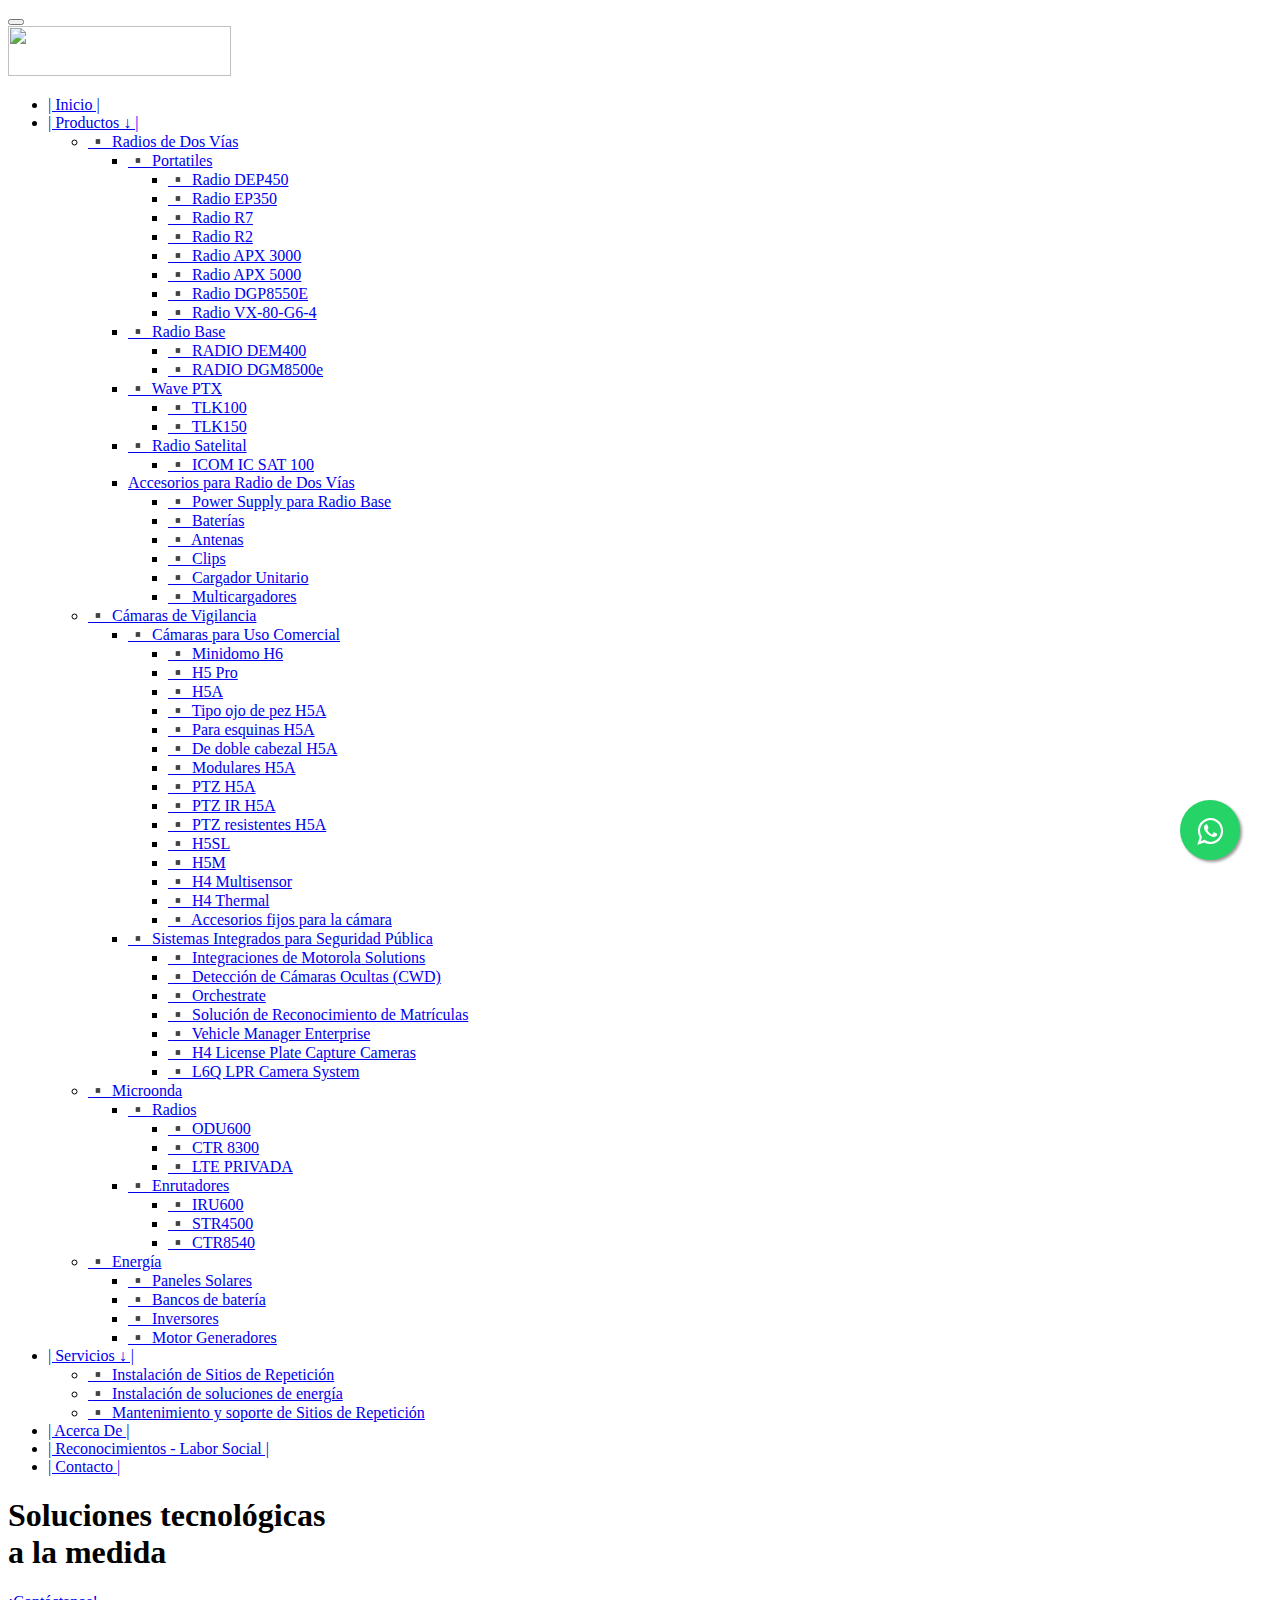
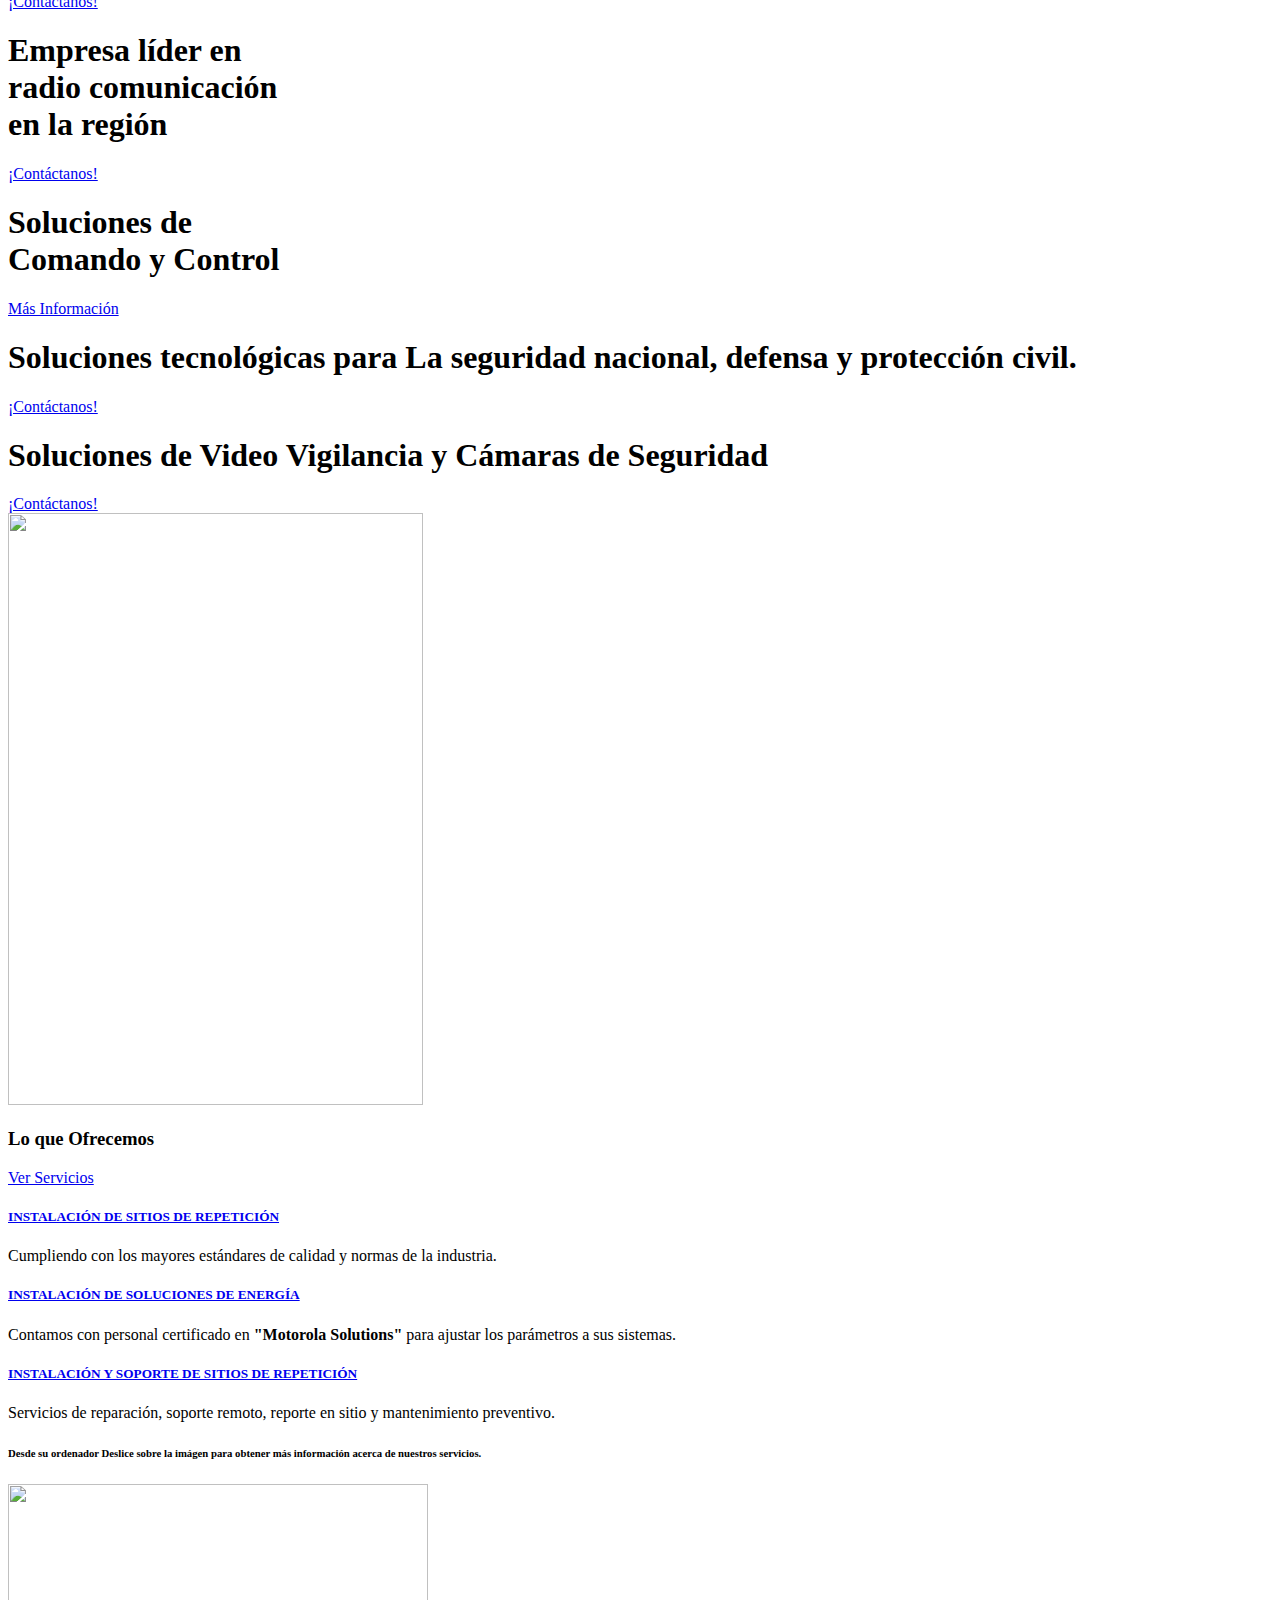
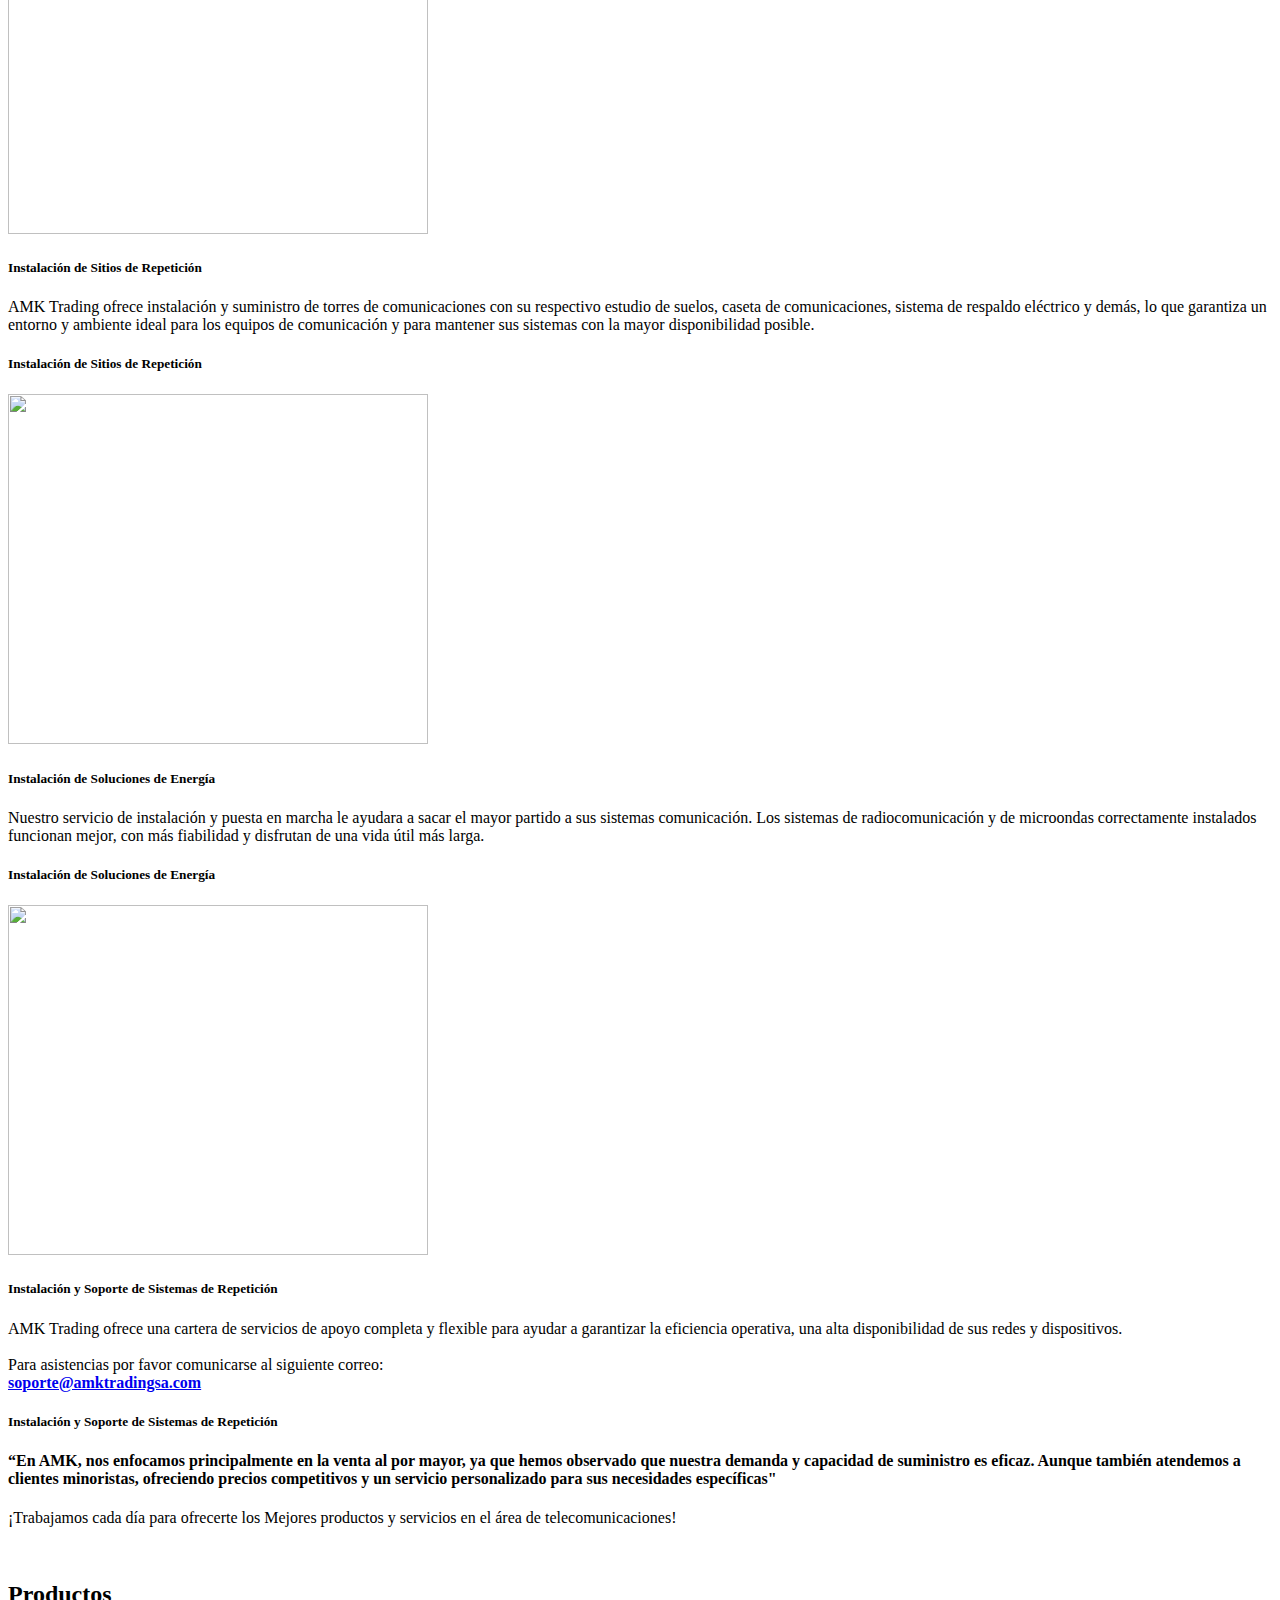
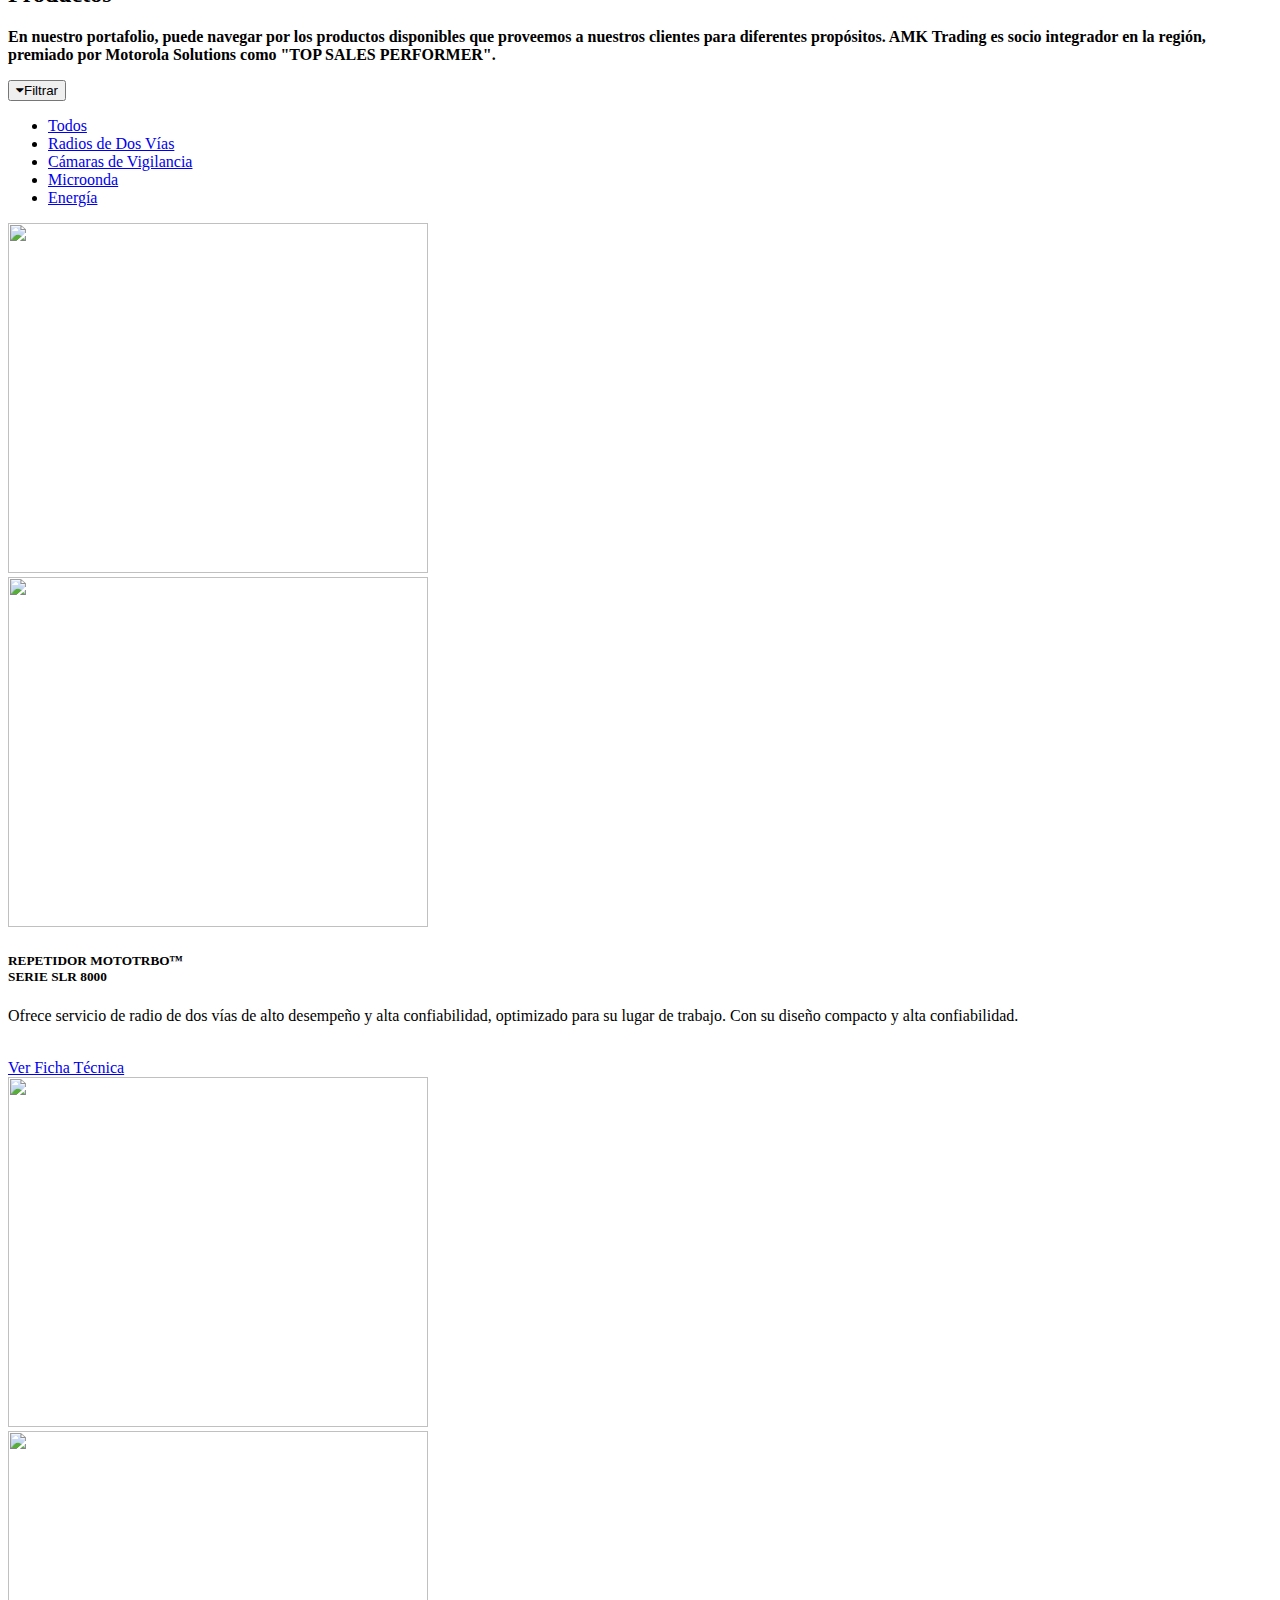
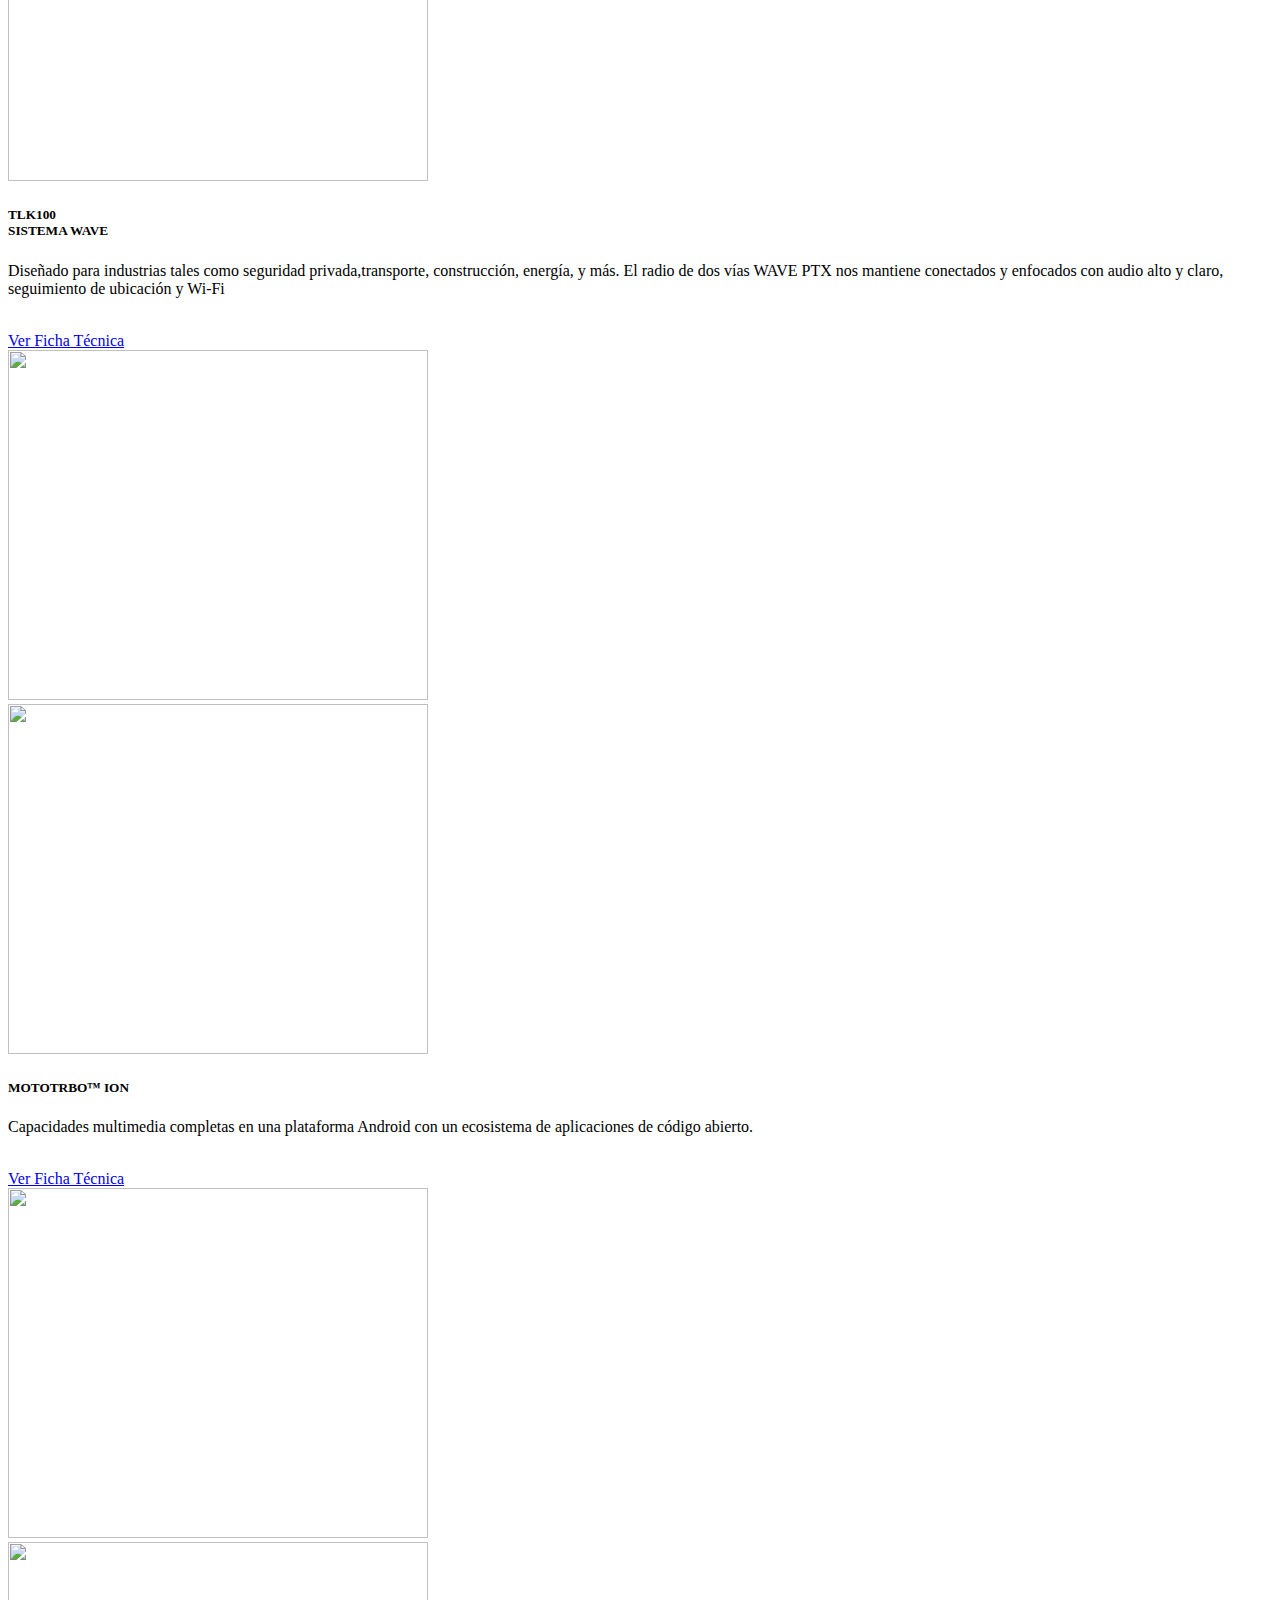
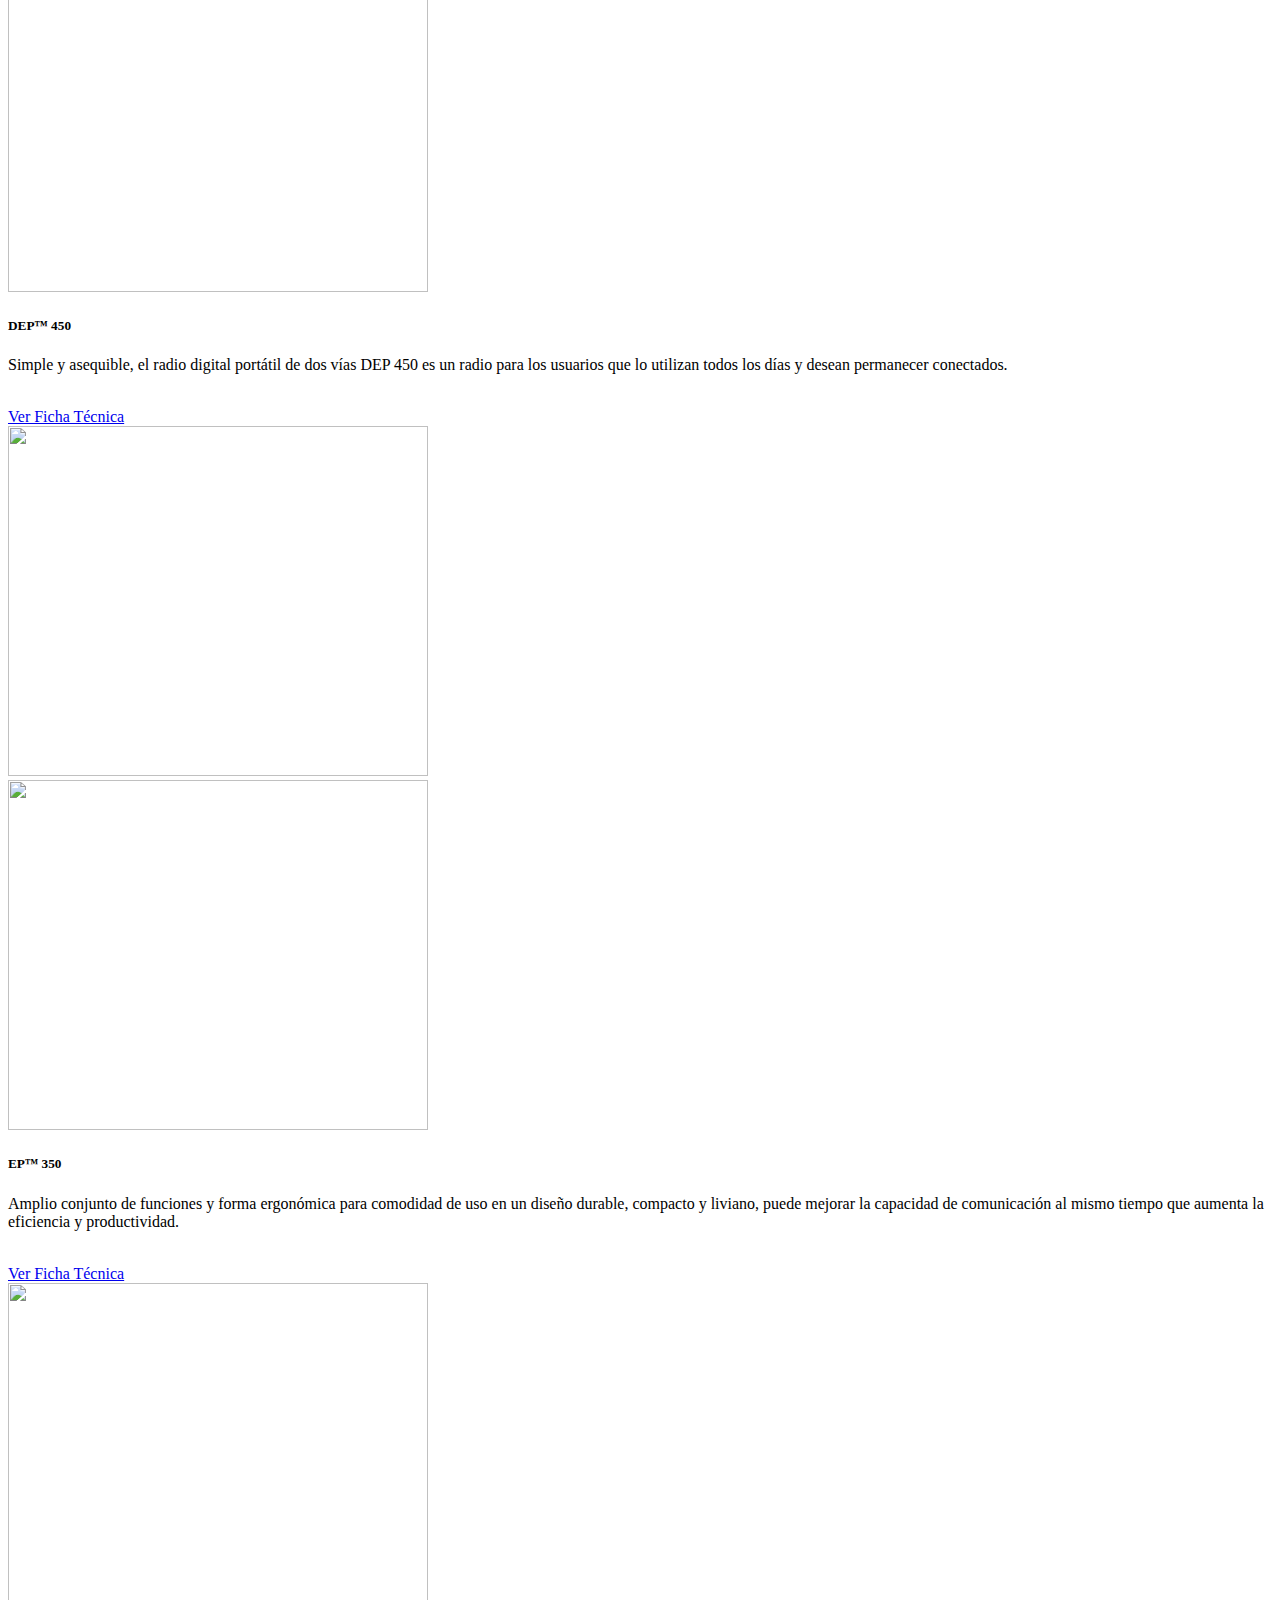
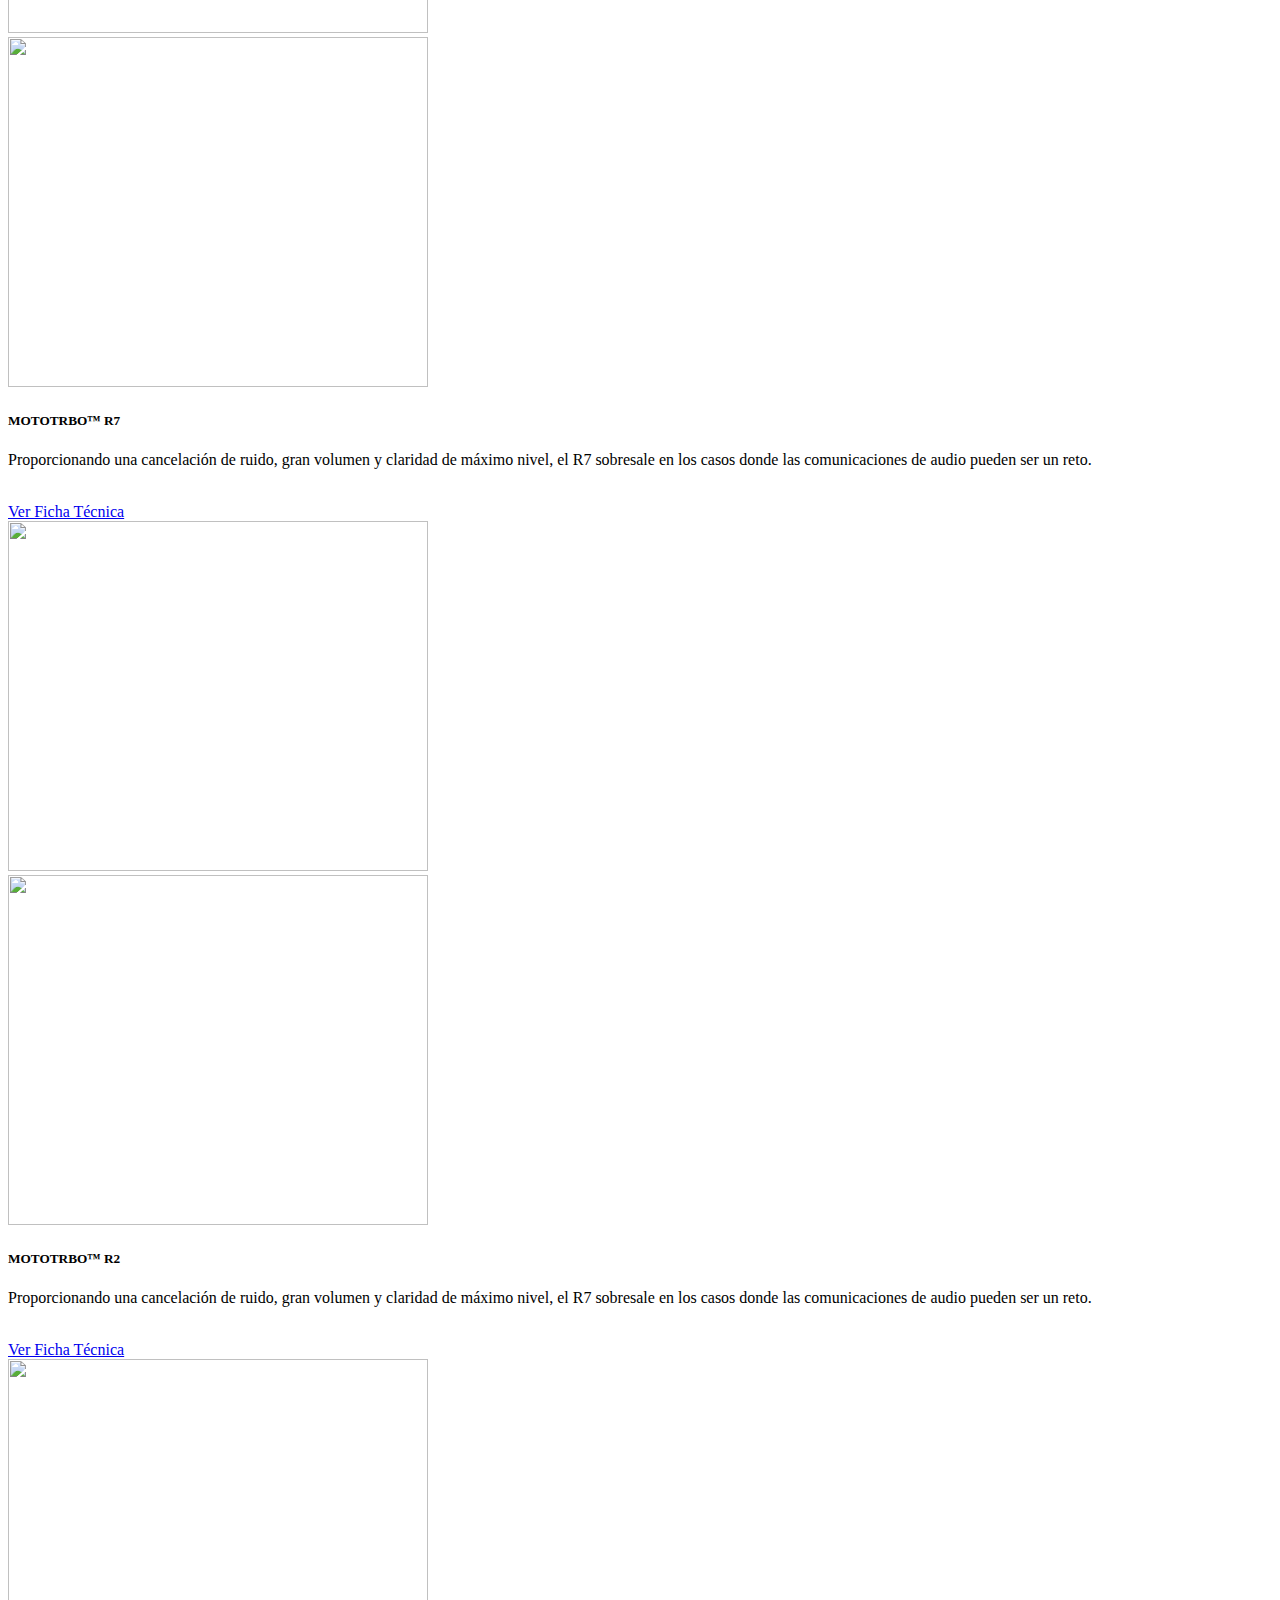
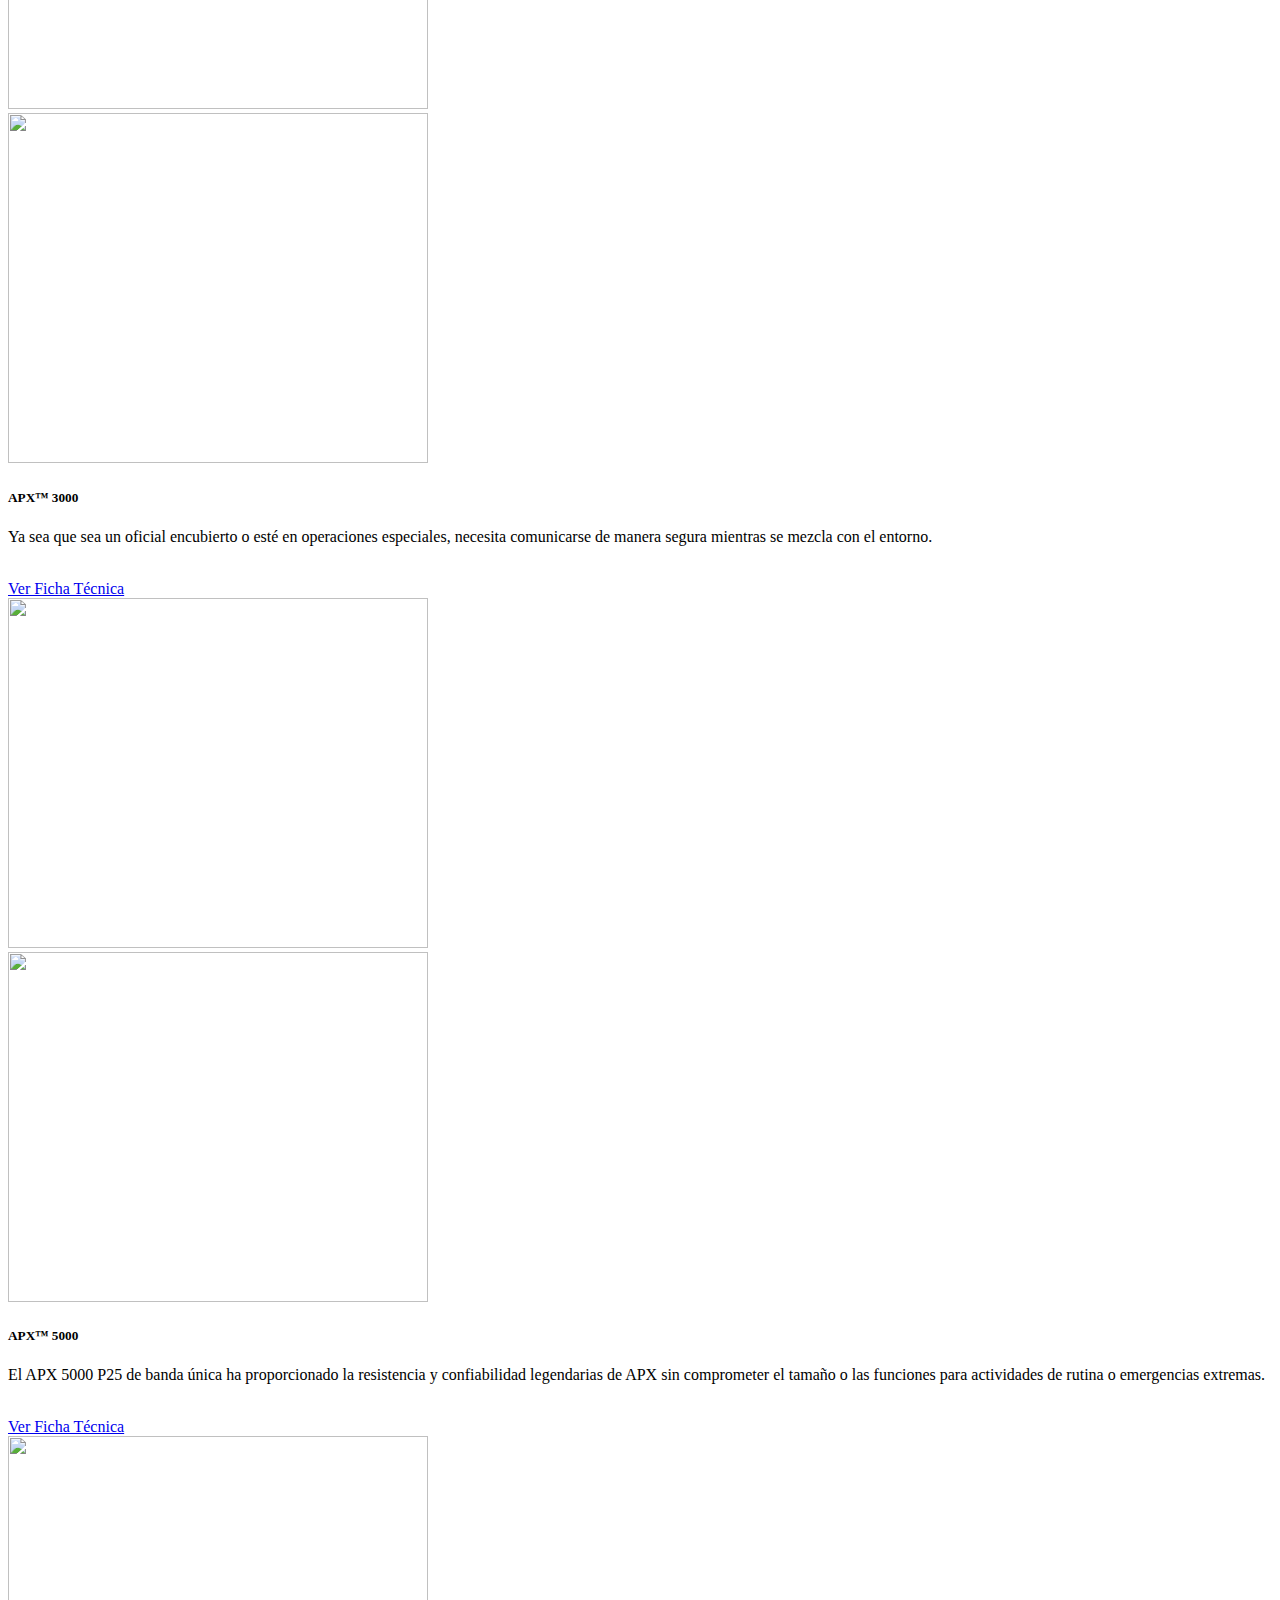
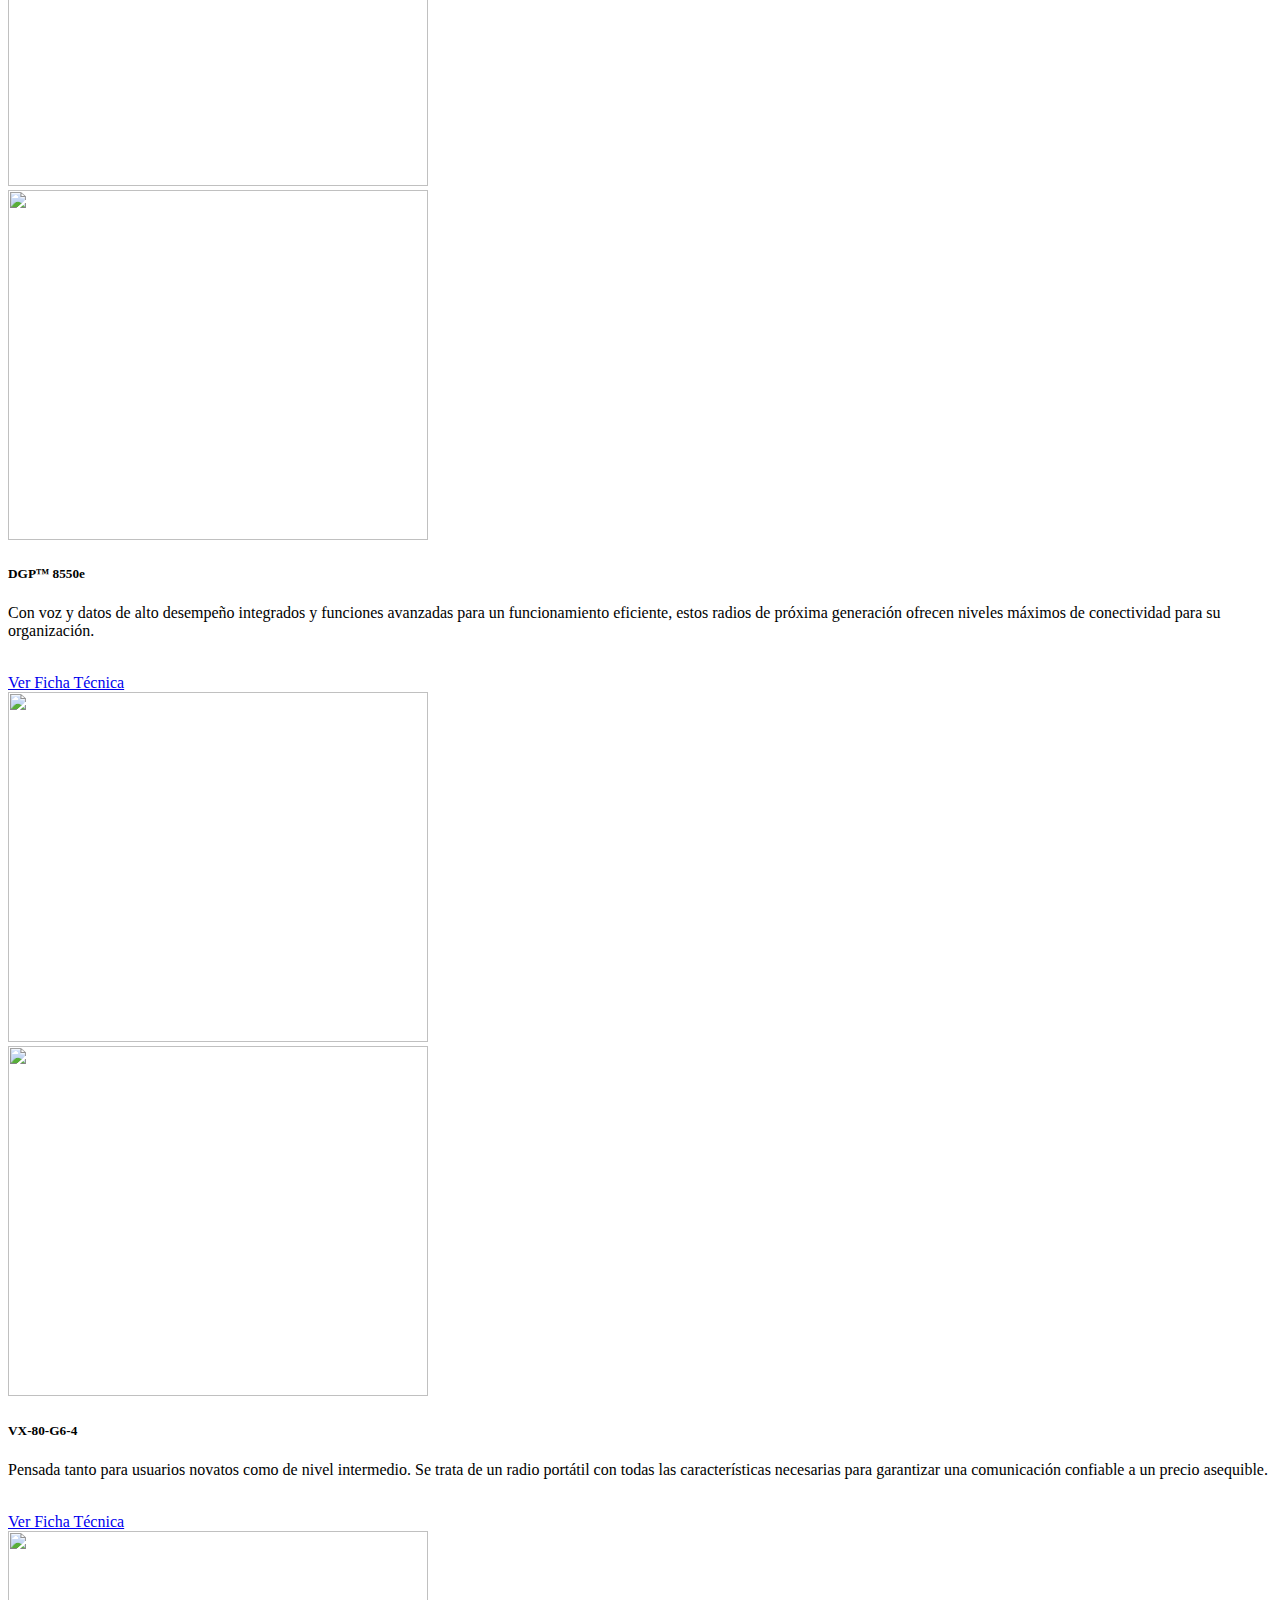
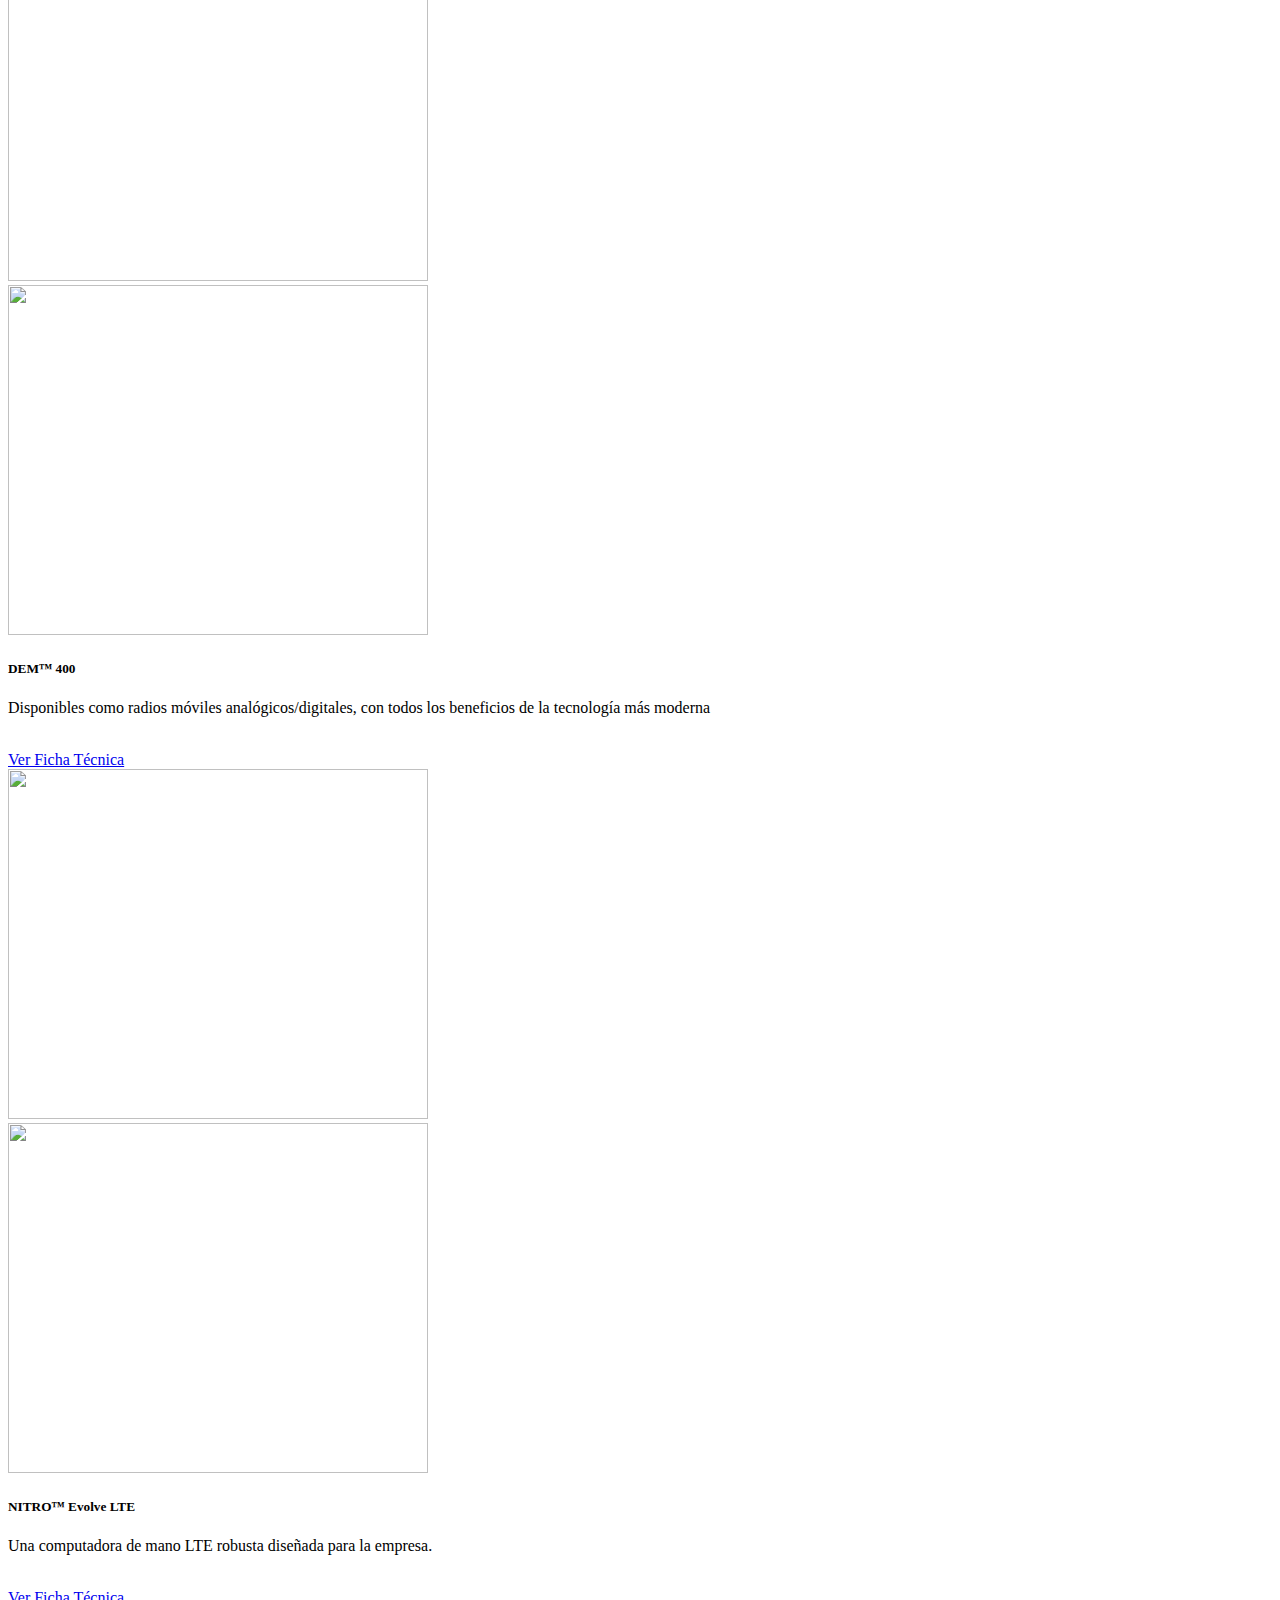
==== commit 70a6e883: "Add files via upload" ====
--- a/index.html
+++ b/index.html
@@ -13,8 +13,92 @@
     <link rel="stylesheet" href="css/fonts.css">
     <link rel="stylesheet" href="css/style.css">
     <style>.ie-panel{display: none;background: #212121;padding: 10px 0;box-shadow: 3px 3px 5px 0 rgba(0,0,0,.3);clear: both;text-align:center;position: relative;z-index: 1;} html.ie-10 .ie-panel, html.lt-ie-10 .ie-panel {display: block;}</style>
+  
+  <!-- Geolocalización -->
+    <meta charset="UTF-8">
+    <meta name="viewport" content="width=device-width, initial-scale=1.0">
+    <link rel="stylesheet" href="https://maxcdn.bootstrapcdn.com/font-awesome/4.5.0/css/font-awesome.min.css">
+    <style>
+    .float2 {
+        position: fixed;
+        width: 60px;
+        height: 60px;
+        bottom: 40px;
+        right: 40px;
+        background-color: #25d366;
+        color: #FFF;
+        border-radius: 50px;
+        text-align: center;
+        font-size: 30px;
+        box-shadow: 2px 2px 3px #999;
+        z-index: 100;
+    }
+
+    .my-float2 {
+        margin-top: 16px;
+    }
+    </style>
+  <!-- Geolocalización -->
+  
   </head>
   <body>
+
+  <!-- Geolocalización -->
+    <a href="#" class="float2" id="whatsappLink" target="_blank">
+      <i class="fa fa-whatsapp my-float2"></i>
+    </a>
+
+    <script>
+    // Función para obtener la ubicación del usuario
+    function obtenerUbicacion() {
+        // Verificar si el navegador soporta la geolocalización
+        if (navigator.geolocation) {
+            // Obtener la posición actual del usuario
+            navigator.geolocation.getCurrentPosition(function(position) {
+                // Obtener la latitud y longitud
+                var latitud = position.coords.latitude;
+                var longitud = position.coords.longitude;
+
+                // Llamar a un servicio de geolocalización IP para obtener la información del país
+                var url = "https://api.ipgeolocation.io/ipgeo?apiKey=857b03339c3e8f&lat=" + latitud + "&lon=" + longitud;
+                fetch(url)
+                    .then(response => response.json())
+                    .then(data => {
+                        // Verificar el código del país y establecer el número de teléfono correspondiente
+                        var telefono;
+                        switch (data.country_code2) {
+                            case "HN": // Honduras
+                            case "GT": // Guatemala
+                                telefono = "5041";
+                                break;
+                            case "SV": // El Salvador
+                                telefono = "5042";
+                                break;
+                            default: // Otros países
+                                telefono = "5043";
+                                break;
+                        }
+
+                        // Construir el enlace de WhatsApp con el número de teléfono correcto
+                        var enlaceWhatsapp = "https://api.whatsapp.com/send?phone=" + telefono + "&text=Hola,%20estoy%20%20interesado...";
+
+                        // Establecer el atributo href del enlace
+                        document.getElementById("whatsappLink").setAttribute("href", enlaceWhatsapp);
+                    })
+                    .catch(error => {
+                        console.error('Error al obtener la ubicación: ', error);
+                    });
+            });
+        } else {
+            console.error('La geolocalización no está disponible en este navegador.');
+        }
+    }
+
+    // Llamar a la función para obtener la ubicación cuando la página cargue
+    window.onload = obtenerUbicacion;
+    </script>
+  <!-- Geolocalización -->
+
     <!-- <div class="ie-panel"><a href="http://windows.microsoft.com/en-US/internet-explorer/"><img src="images/ie8-panel/warning_bar_0000_us.jpg" height="42" width="820" alt="You are using an outdated browser. For a faster, safer browsing experience, upgrade for free today."></a></div> -->
     <div class="preloader">
       <div class="preloader-body">
@@ -24,41 +108,161 @@
     </div>
     <div class="page">
       <div id="home">
-        <!-- Top Banner-->
-        <!-- <a class="section section-banner text-center d-none d-xl-block" href="https://www.templatemonster.com/intense-multipurpose-html-template.html" style="background-image: url(images/banner/banner-bg-02-1920x60.jpg); background-image: -webkit-image-set( url(images/banner/banner-bg-02-1920x60.jpg) 1x, url(images/banner/banner-bg-02-3840x120.jpg) 2x )" target="_blank"><img src="images/banner/banner-fg-02-1600x60.png" srcset="images/banner/banner-fg-02-1600x60.png 1x, images/banner/banner-fg-02-3200x120.png 2x" alt="" width="1600" height="310"></a> -->
-        <!-- Page Header-->
         <header class="section page-header">
-          <!-- RD Navbar-->
           <div class="rd-navbar-wrap">
             <nav class="rd-navbar rd-navbar-classic" data-layout="rd-navbar-fixed" data-sm-layout="rd-navbar-fixed" data-md-layout="rd-navbar-fixed" data-md-device-layout="rd-navbar-fixed" data-lg-layout="rd-navbar-static" data-lg-device-layout="rd-navbar-fixed" data-xl-layout="rd-navbar-static" data-xl-device-layout="rd-navbar-static" data-xxl-layout="rd-navbar-static" data-xxl-device-layout="rd-navbar-static" data-lg-stick-up-offset="46px" data-xl-stick-up-offset="46px" data-xxl-stick-up-offset="46px" data-lg-stick-up="true" data-xl-stick-up="true" data-xxl-stick-up="true">
               <div class="rd-navbar-main-outer">
                 <div class="rd-navbar-main">
-                  <!-- RD Navbar Panel-->
                   <div class="rd-navbar-panel">
-                    <!-- RD Navbar Toggle-->
                     <button class="rd-navbar-toggle" data-rd-navbar-toggle=".rd-navbar-nav-wrap"><span></span></button>
-                    <!-- RD Navbar Brand-->
                     <div class="rd-navbar-brand"><a class="brand" href="index.html"><img src="images/logo-default-223x50.png" alt="" width="223" height="50"/></a></div>
                   </div>
                   <div class="rd-navbar-main-element">
                     <div class="rd-navbar-nav-wrap">
-                      <!-- RD Navbar Share-->
-
-                      <!-- <div class="rd-navbar-share fl-bigmug-line-share27" data-rd-navbar-toggle=".rd-navbar-share-list">
-                        <ul class="list-inline rd-navbar-share-list">
-                          <li class="rd-navbar-share-list-item"><a class="icon fa fa-facebook" href="https://www.facebook.com" target="_blank"></a></li>
-                          <li class="rd-navbar-share-list-item"><a class="icon fa fa-twitter" href="https://www.twitter.com/" target="_blank"></a></li>
-                          <li class="rd-navbar-share-list-item"><a class="icon fa fa-linkedin" href="https://www.linkedin.com/" target="_blank"></a></li>
-                          <li class="rd-navbar-share-list-item"><a class="icon fa fa-instagram" href="https://www.instagram.com/" target="_blank"></a></li>
-                        </ul>
-                      </div> -->
                       <ul class="rd-navbar-nav">
-                        <li class="rd-nav-item active"><a class="rd-nav-link" href="#home">Inicio</a></li>
-                        <li class="rd-nav-item"><a class="rd-nav-link" href="#services">Servicios</a></li>
-                        <li class="rd-nav-item"><a class="rd-nav-link" href="#projects">Productos</a></li>
-                        <li class="rd-nav-item"><a class="rd-nav-link" href="#team">Acerca De</a></li>
-                        <li class="rd-nav-item"><a class="rd-nav-link" href="#news">Reconocimientos | Labor Social</a></li>
-                        <li class="rd-nav-item"><a class="rd-nav-link" href="#contacts">Contacto</a></li>
+                        <li class="rd-nav-item active"><a class="rd-nav-link" href="#home">| Inicio |</a></li>
+                        <li class="rd-nav-item rd-has-submenu">
+                          <a class="rd-nav-link" href="#projects">| Productos ↓ |</a>
+                          <ul class="rd-menu rd-navbar-dropdown">
+                            <li class="rd-dropdown-item rd-has-submenu">
+                              <a class="rd-dropdown-link" href="#projects">▪️ Radios de Dos Vías</a>
+                              <ul class="rd-menu rd-navbar-dropdown">
+                                <li class="rd-dropdown-item rd-has-submenu">
+                                  <a class="rd-dropdown-link" href="#projects">▪️ Portatiles</a>
+                                  <ul class="rd-menu rd-navbar-dropdown">
+                                    <li class="rd-dropdown-item"><a class="rd-dropdown-link" href="#projects">▪️ Radio DEP450</a></li>
+                                    <li class="rd-dropdown-item"><a class="rd-dropdown-link" href="#projects">▪️ Radio EP350</a></li>
+                                    <li class="rd-dropdown-item"><a class="rd-dropdown-link" href="#projects">▪️ Radio R7</a></li>
+                                    <li class="rd-dropdown-item"><a class="rd-dropdown-link" href="#projects">▪️ Radio R2</a></li>
+                                    <li class="rd-dropdown-item"><a class="rd-dropdown-link" href="#projects">▪️ Radio APX 3000</a></li>
+                                    <li class="rd-dropdown-item"><a class="rd-dropdown-link" href="#projects">▪️ Radio APX 5000</a></li>
+                                    <li class="rd-dropdown-item"><a class="rd-dropdown-link" href="#projects">▪️ Radio DGP8550E</a></li>
+                                    <li class="rd-dropdown-item"><a class="rd-dropdown-link" href="#projects">▪️ Radio VX-80-G6-4</a></li>
+                                  </ul>
+                                </li>
+
+                                <li class="rd-dropdown-item rd-has-submenu">
+                                  <a class="rd-dropdown-link" href="#projects">▪️ Radio Base</a>
+                                  <ul class="rd-menu rd-navbar-dropdown">
+                                    <li class="rd-dropdown-item"><a class="rd-dropdown-link" href="#projects">▪️ RADIO DEM400</a></li>
+                                    <li class="rd-dropdown-item"><a class="rd-dropdown-link" href="#projects">▪️ RADIO DGM8500e</a></li>
+                                  </ul>
+                                </li>
+
+                                <li class="rd-dropdown-item rd-has-submenu">
+                                  <a class="rd-dropdown-link" href="#projects">▪️ Wave PTX</a>
+                                  <ul class="rd-menu rd-navbar-dropdown">
+                                    <li class="rd-dropdown-item"><a class="rd-dropdown-link" href="#projects">▪️ TLK100</a></li>
+                                    <li class="rd-dropdown-item"><a class="rd-dropdown-link" href="#projects">▪️ TLK150</a></li>
+                                  </ul>
+                                </li>
+
+                                <li class="rd-dropdown-item rd-has-submenu">
+                                  <a class="rd-dropdown-link" href="#projects">▪️ Radio Satelital</a>
+                                  <ul class="rd-menu rd-navbar-dropdown">
+                                    <li class="rd-dropdown-item"><a class="rd-dropdown-link" href="#projects">▪️ ICOM IC SAT 100</a></li>
+                                  </ul>
+                                </li>
+
+                                <li class="rd-dropdown-item rd-has-submenu">
+                                  <a class="rd-dropdown-link" href="#projects">Accesorios para Radio de Dos Vías</a>
+                                  <ul class="rd-menu rd-navbar-dropdown">
+                                    <li class="rd-dropdown-item"><a class="rd-dropdown-link" href="#projects">▪️ Power Supply para Radio Base</a></li>
+                                    <li class="rd-dropdown-item"><a class="rd-dropdown-link" href="#projects">▪️ Baterías</a></li>
+                                    <li class="rd-dropdown-item"><a class="rd-dropdown-link" href="#projects">▪️ Antenas</a></li>
+                                    <li class="rd-dropdown-item"><a class="rd-dropdown-link" href="#projects">▪️ Clips</a></li>
+                                    <li class="rd-dropdown-item"><a class="rd-dropdown-link" href="#projects">▪️ Cargador Unitario</a></li>
+                                    <li class="rd-dropdown-item"><a class="rd-dropdown-link" href="#projects">▪️ Multicargadores</a></li>
+                                  </ul>
+                                </li>
+                              </ul>
+                            </li>
+
+                            <li class="rd-dropdown-item rd-has-submenu">
+                              <a class="rd-dropdown-link" href="#projects">▪️ Cámaras de Vigilancia</a>
+                              <ul class="rd-menu rd-navbar-dropdown">
+                                <li class="rd-dropdown-item rd-has-submenu">
+                                  <a class="rd-dropdown-link" href="#projects">▪️ Cámaras para Uso Comercial</a>
+                                  <ul class="rd-menu rd-navbar-dropdown">
+                                    <li class="rd-dropdown-item"><a class="rd-dropdown-link" href="#projects">▪️ Minidomo H6</a></li>
+                                    <li class="rd-dropdown-item"><a class="rd-dropdown-link" href="#projects">▪️ H5 Pro</a></li>
+                                    <li class="rd-dropdown-item"><a class="rd-dropdown-link" href="#projects">▪️ H5A</a></li>
+                                    <li class="rd-dropdown-item"><a class="rd-dropdown-link" href="#projects">▪️ Tipo ojo de pez H5A</a></li>
+                                    <li class="rd-dropdown-item"><a class="rd-dropdown-link" href="#projects">▪️ Para esquinas H5A</a></li>
+                                    <li class="rd-dropdown-item"><a class="rd-dropdown-link" href="#projects">▪️ De doble cabezal H5A</a></li>
+                                    <li class="rd-dropdown-item"><a class="rd-dropdown-link" href="#projects">▪️ Modulares H5A</a></li>
+                                    <li class="rd-dropdown-item"><a class="rd-dropdown-link" href="#projects">▪️ PTZ H5A</a></li>
+                                    <li class="rd-dropdown-item"><a class="rd-dropdown-link" href="#projects">▪️ PTZ IR H5A</a></li>
+                                    <li class="rd-dropdown-item"><a class="rd-dropdown-link" href="#projects">▪️ PTZ resistentes H5A</a></li>
+                                    <li class="rd-dropdown-item"><a class="rd-dropdown-link" href="#projects">▪️ H5SL</a></li>
+                                    <li class="rd-dropdown-item"><a class="rd-dropdown-link" href="#projects">▪️ H5M</a></li>
+                                    <li class="rd-dropdown-item"><a class="rd-dropdown-link" href="#projects">▪️ H4 Multisensor</a></li>
+                                    <li class="rd-dropdown-item"><a class="rd-dropdown-link" href="#projects">▪️ H4 Thermal</a></li>
+                                    <li class="rd-dropdown-item"><a class="rd-dropdown-link" href="#projects">▪️ Accesorios fijos para la cámara</a></li>
+                                  </ul>
+                                </li>
+
+                                <li class="rd-dropdown-item rd-has-submenu">
+                                  <a class="rd-dropdown-link" href="#projects">▪️ Sistemas Integrados para Seguridad Pública</a>
+                                  <ul class="rd-menu rd-navbar-dropdown">
+                                    <li class="rd-dropdown-item"><a class="rd-dropdown-link" href="#projects">▪️ Integraciones de Motorola Solutions</a></li>
+                                    <li class="rd-dropdown-item"><a class="rd-dropdown-link" href="#projects">▪️ Detección de Cámaras Ocultas (CWD)</a></li>
+                                    <li class="rd-dropdown-item"><a class="rd-dropdown-link" href="#projects">▪️ Orchestrate</a></li>
+                                    <li class="rd-dropdown-item"><a class="rd-dropdown-link" href="#projects">▪️ Solución de Reconocimiento de Matrículas</a></li>
+                                    <li class="rd-dropdown-item"><a class="rd-dropdown-link" href="#projects">▪️ Vehicle Manager Enterprise</a></li>
+                                    <li class="rd-dropdown-item"><a class="rd-dropdown-link" href="#projects">▪️ H4 License Plate Capture Cameras</a></li>
+                                    <li class="rd-dropdown-item"><a class="rd-dropdown-link" href="#projects">▪️ L6Q LPR Camera System</a></li>
+                                  </ul>
+                                </li>
+                              </ul>
+                            </li>
+                            
+                            <li class="rd-dropdown-item rd-has-submenu">
+                              <a class="rd-dropdown-link" href="#projects">▪️ Microonda</a>
+                              <ul class="rd-menu rd-navbar-dropdown">
+                                <li class="rd-dropdown-item rd-has-submenu">
+                                  <a class="rd-dropdown-link" href="#projects">▪️ Radios</a>
+                                  <ul class="rd-menu rd-navbar-dropdown">
+                                    <li class="rd-dropdown-item"><a class="rd-dropdown-link" href="#projects">▪️ ODU600</a></li>
+                                    <li class="rd-dropdown-item"><a class="rd-dropdown-link" href="#projects">▪️ CTR 8300</a></li>
+                                    <li class="rd-dropdown-item"><a class="rd-dropdown-link" href="#projects">▪️ LTE PRIVADA</a></li>
+                                  </ul>
+                                </li>
+
+                                <li class="rd-dropdown-item rd-has-submenu">
+                                  <a class="rd-dropdown-link" href="#projects">▪️ Enrutadores</a>
+                                  <ul class="rd-menu rd-navbar-dropdown">
+                                    <li class="rd-dropdown-item"><a class="rd-dropdown-link" href="#projects">▪️ IRU600</a></li>
+                                    <li class="rd-dropdown-item"><a class="rd-dropdown-link" href="#projects">▪️ STR4500</a></li>
+                                    <li class="rd-dropdown-item"><a class="rd-dropdown-link" href="#projects">▪️ CTR8540</a></li>
+                                  </ul>
+                                </li>
+                              </ul>
+                            </li>
+
+                            <li class="rd-dropdown-item rd-has-submenu">
+                              <a class="rd-dropdown-link" href="#projects">▪️ Energía</a>
+                              <ul class="rd-menu rd-navbar-dropdown">
+                                    <li class="rd-dropdown-item"><a class="rd-dropdown-link" href="#projects">▪️ Paneles Solares</a></li>
+                                    <li class="rd-dropdown-item"><a class="rd-dropdown-link" href="#projects">▪️ Bancos de batería</a></li>
+                                    <li class="rd-dropdown-item"><a class="rd-dropdown-link" href="#projects">▪️ Inversores</a></li>
+                                    <li class="rd-dropdown-item"><a class="rd-dropdown-link" href="#projects">▪️ Motor Generadores</a></li>
+                                  </ul>
+                                </li>
+                              </ul>
+                            </li>
+                         
+                        <li class="rd-nav-item rd-has-submenu">
+                          <a class="rd-nav-link" href="#services">| Servicios ↓ |</a>
+                          <ul class="rd-menu rd-navbar-dropdown">
+                              <li class="rd-dropdown-item"><a class="rd-dropdown-link" href="#services">▪️ Instalación de Sitios de Repetición</a></li>
+                              <li class="rd-dropdown-item"><a class="rd-dropdown-link" href="#services">▪️ Instalación de soluciones de energía</a></li>
+                              <li class="rd-dropdown-item"><a class="rd-dropdown-link" href="#services">▪️ Mantenimiento y soporte de Sitios de Repetición</a></li>
+                          </ul>
+                        </li>
+                        <li class="rd-nav-item"><a class="rd-nav-link" href="#team">| Acerca De |</a></li>
+                        <li class="rd-nav-item"><a class="rd-nav-link" href="#news">| Reconocimientos - Labor Social |</a></li>
+                        <li class="rd-nav-item"><a class="rd-nav-link" href="#contacts">| Contacto |</a></li>
                       </ul>
                     </div>
                   </div>
@@ -69,28 +273,27 @@
         </header>
 
         <!-- Swiper-->
-        <section class="section swiper-container swiper-slider swiper-slider-classic" data-loop="true" data-autoplay="4859" data-simulate-touch="true" data-direction="vertical" data-nav="false">
+        <section class="section swiper-container swiper-slider swiper-slider-classic" data-loop="true" data-autoplay="2250" data-simulate-touch="true" data-direction="horizontal" data-nav="false">
           <div class="swiper-wrapper text-center">
             <div class="swiper-slide" data-slide-bg="images/slider-1-slide-2-1770x742.jpg">
               <div class="swiper-slide-caption section-md">
                 <div class="container">
-                  <h1 data-caption-animate="fadeInLeft" data-caption-delay="0">Empresa líder en <br>radio comunicación <br>en la región</h1>
-                   <!-- <p class="text-width-large" data-caption-animate="fadeInRight" data-caption-delay="100"><b>AMK Trading</b> implementa tecnología de punta para proyectos de radiocomunicación, así como integración de sistemas de comunicaciones troncalizadas</p> -->
-                   <a class="button button-primary button-ujarak" href="#contacts" data-caption-animate="fadeInUp" data-caption-delay="200">¡Contáctanos!</a>
-                </div>
-              </div>
-            </div>
-            <div class="swiper-slide" data-slide-bg="images/slider-1-slide-6-1770x742.jpg">
+                  <h1 data-caption-animate="fadeInLeft" data-caption-delay="0">Soluciones tecnológicas <br>a la medida</h1>
+                  <!-- <p class="text-width-large" data-caption-animate="fadeInRight" data-caption-delay="100">AMK Trading cuenta con la experiencia necesaria para desarrollar proyectos con éxito y a la medida, según los requerimientos del cliente</p> -->
+                  <a class="button button-primary button-ujarak" href="#contacts" data-caption-animate="fadeInUp" data-caption-delay="200">¡Contáctanos!</a>
+                </div>
+              </div>
+            </div>
+            <div class="swiper-slide" data-slide-bg="images/slider-1-slide-2-1770x7422.jpg">
               <div class="swiper-slide-caption section-md">
                 <div class="container">
-                  <!-- <h1 data-caption-animate="fadeInLeft" data-caption-delay="0">Empresa líder en <br>radio comunicación <br>en la región</h1> -->
-                  <h1 data-caption-animate="fadeInLeft" data-caption-delay="0">Soluciones tecnológicas <br>a la medida</h1>
-                  <!-- <p class="text-width-large" data-caption-animate="fadeInRight" data-caption-delay="100">AMK Trading cuenta con la experiencia necesaria para desarrollar proyectos con éxito y a la medida, según los requerimientos del cliente</p>-->
-                  <a class="button button-primary button-ujarak" href="#contacts" data-caption-animate="fadeInUp" data-caption-delay="200">¡Contáctanos!</a> 
+                  <h1 data-caption-animate="fadeInLeft" data-caption-delay="0">Empresa líder en <br>radio comunicación <br>en la región</h1>
+                  <!-- <p class="text-width-large" data-caption-animate="fadeInRight" data-caption-delay="100"><b>AMK Trading</b> implementa tecnología de punta para proyectos de radiocomunicación, así como integración de sistemas de comunicaciones troncalizadas</p> -->
+                  <a class="button button-primary button-ujarak" href="#contacts" data-caption-animate="fadeInUp" data-caption-delay="200">¡Contáctanos!</a>
                 </div>
               </div>
             </div>       
-                 <div class="swiper-slide" data-slide-bg="images/slider-1-slide-3-1770x742.jpg">
+                 <div class="swiper-slide" data-slide-bg="images/slider-1-slide-2-1770x7423.jpg">
               <div class="swiper-slide-caption section-md">
                 <div class="container">
                   <h1 data-caption-animate="fadeInLeft" data-caption-delay="0">Soluciones de <br>Comando y Control</h1>
@@ -99,7 +302,7 @@
                 </div>
               </div>
             </div>
-            <div class="swiper-slide" data-slide-bg="images/slider-1-slide-4-1770x742.jpg">
+            <div class="swiper-slide" data-slide-bg="images/slider-1-slide-2-1770x7424.jpg">
               <div class="swiper-slide-caption section-md">
                 <div class="container">
                   <h1 data-caption-animate="fadeInLeft" data-caption-delay="0">Soluciones tecnológicas para La seguridad nacional, defensa y protección civil.</h1>
@@ -108,22 +311,24 @@
                 </div>
               </div>
             </div>
-          </div>
-          <!-- Swiper Pagination-->
-          <div class="swiper-pagination__module">
-            <div class="swiper-pagination__fraction"><span class="swiper-pagination__fraction-index">00</span><span class="swiper-pagination__fraction-divider">/</span><span class="swiper-pagination__fraction-count">00</span></div>
-            <div class="swiper-pagination__divider"></div>
-            <div class="swiper-pagination"></div>
+            <div class="swiper-slide" data-slide-bg="images/slider-1-slide-2-1770x7425.jpg">
+              <div class="swiper-slide-caption section-md">
+                <div class="container">
+                  <h1 data-caption-animate="fadeInLeft" data-caption-delay="0">Soluciones de Video Vigilancia y Cámaras de Seguridad </h1>
+                  <!-- <p class="text-width-large" data-caption-animate="fadeInRight" data-caption-delay="100">Enfocados en el sector Gobierno como socio integrador de <b>Motorola Solutions</b></p> -->
+                  <a class="button button-primary button-ujarak" href="#contacts" data-caption-animate="fadeInUp" data-caption-delay="200">¡Contáctanos!</a>
+                </div>
+              </div>
+            </div>
           </div>
         </section>
-
+      <!-- Swiper-->
       </div>
       <!-- See all services-->
       <section class="section section-sm section-first bg-default text-center" id="services">
         <div class="container">
           <div class="row row-30 justify-content-center">
-            <div class="col-md-7 col-lg-5 col-xl-6 text-lg-left wow fadeInUp"><img src="images/index-1-415x592.png" alt="" width="415" height="592"/>
-            </div>
+            <div class="col-md-7 col-lg-5 col-xl-6 text-lg-left wow fadeInUp"><img src="images/index-1-415x592.png" alt="" width="415" height="592"/></div>
             <div class="col-lg-7 col-xl-6">
               <div class="row row-30">
                 <div class="col-sm-6 wow fadeInRight">
@@ -137,7 +342,7 @@
                 <div class="col-sm-6 wow fadeInRight" data-wow-delay=".1s">
                   <article class="box-icon-modern box-icon-modern-2">
                     <div class="box-icon-modern-icon linearicons-antenna"></div>
-                    <h5 class="box-icon-modern-title"><a href="#" onclick="javascipt:return false;">INFRAESTRUCTURA</a></h5>
+                    <h5 class="box-icon-modern-title"><a href="#" onclick="javascipt:return false;">INSTALACIÓN DE SITIOS DE REPETICIÓN</a></h5>
                     <div class="box-icon-modern-decor"></div>
                     <p class="box-icon-modern-text">Cumpliendo con los mayores estándares de calidad y normas de la industria.</p>
                   </article>
@@ -145,7 +350,7 @@
                 <div class="col-sm-6 wow fadeInRight" data-wow-delay=".2s">
                   <article class="box-icon-modern box-icon-modern-2">
                     <div class="box-icon-modern-icon linearicons-thumbs-up2"></div>
-                    <h5 class="box-icon-modern-title"><a href="#" onclick="javascipt:return false;">INSTALACIÓN Y<br>PUESTA EN MARCHA</a></h5>
+                    <h5 class="box-icon-modern-title"><a href="#" onclick="javascipt:return false;">INSTALACIÓN DE SOLUCIONES DE ENERGÍA</a></h5>
                     <div class="box-icon-modern-decor"></div>
                     <p class="box-icon-modern-text">Contamos con personal certificado en <b>"Motorola Solutions"</b> para ajustar los parámetros a sus sistemas.</p>
                   </article>
@@ -153,7 +358,7 @@
                 <div class="col-sm-6 wow fadeInRight" data-wow-delay=".3s">
                   <article class="box-icon-modern box-icon-modern-2">
                     <div class="box-icon-modern-icon linearicons-wrench"></div>
-                    <h5 class="box-icon-modern-title"><a href="#" onclick="javascipt:return false;">SOPORTE Y<br>MANTENIMIENTO</a></h5>
+                    <h5 class="box-icon-modern-title"><a href="#" onclick="javascipt:return false;">INSTALACIÓN Y SOPORTE DE SITIOS DE REPETICIÓN</a></h5>
                     <div class="box-icon-modern-decor"></div>
                     <p class="box-icon-modern-text">Servicios de reparación, soporte remoto, reporte en sitio y mantenimiento preventivo.</p>
                   </article>
@@ -179,12 +384,12 @@
                 </div>
                 <div class="thumbnail-classic-caption">
                   <div class="thumbnail-classic-title-wrap">
-                  <h5 class="thumbnail-classic-title">infraestructura</h5>
+                  <h5 class="thumbnail-classic-title">Instalación de Sitios de Repetición</h5>
                   </div>
                   <p class="thumbnail-classic-text texto-justificado">AMK Trading ofrece instalación y suministro de torres de comunicaciones con su respectivo estudio de suelos, caseta de comunicaciones, sistema de respaldo eléctrico y demás, lo que garantiza un entorno y ambiente ideal para los equipos de comunicación y para mantener sus sistemas con la mayor disponibilidad posible.</p>
                 </div>
               </article>
-              <h5 class="thumbnail-classic-title">infraestructura</h5>
+              <h5 class="thumbnail-classic-title">Instalación de Sitios de Repetición</h5>
             </div>
 
             <div class="col-sm-6 col-lg-4 col-xxl-4 isotope-item wow fadeInRight" data-filter="Type 2" data-wow-delay=".1s">
@@ -193,12 +398,12 @@
                 </div>
                 <div class="thumbnail-classic-caption">
                   <div class="thumbnail-classic-title-wrap">
-                  <h5 class="thumbnail-classic-title">Instalación y Puesta en Marcha</h5>
+                  <h5 class="thumbnail-classic-title">Instalación de Soluciones de Energía</h5>
                   </div>
                   <p class="thumbnail-classic-text texto-justificado">Nuestro servicio de instalación y puesta en marcha le ayudara a sacar el mayor partido a sus sistemas comunicación. Los sistemas de radiocomunicación y de microondas correctamente instalados funcionan mejor, con más fiabilidad y disfrutan de una vida útil más larga.</p>
                 </div>
               </article>
-              <h5 class="thumbnail-classic-title">Instalación y Puesta en Marcha</h5>
+              <h5 class="thumbnail-classic-title">Instalación de Soluciones de Energía</h5>
             </div>
 
             <div class="col-sm-6 col-lg-4 col-xxl-4 isotope-item wow fadeInRight" data-filter="Type 1" data-wow-delay=".2s">
@@ -207,12 +412,12 @@
                 </div>
                 <div class="thumbnail-classic-caption">
                   <div class="thumbnail-classic-title-wrap">
-                  <h5 class="thumbnail-classic-title">Soporte y Mantenimiento</h5>
+                  <h5 class="thumbnail-classic-title">Instalación y Soporte de Sistemas de Repetición</h5>
                   </div>
                   <p class="thumbnail-classic-text texto-justificado">AMK Trading ofrece una cartera de servicios de apoyo completa y flexible para ayudar a garantizar la eficiencia operativa, una alta disponibilidad de sus redes y dispositivos. <br><br>Para asistencias por favor comunicarse al siguiente correo: <br><a href="mailto:soporte@amktradingsa.com"><b><u>soporte@amktradingsa.com</u></b></a></p>
                 </div>
               </article>
-              <h5 class="thumbnail-classic-title">Soporte y Mantenimiento</h5>
+              <h5 class="thumbnail-classic-title">Instalación y Soporte de Sistemas de Repetición</h5>
             </div>
             
           </div>
@@ -225,9 +430,11 @@
           <div class="parallax-content section-xl context-dark bg-overlay-68 bg-mobile-overlay">
             <div class="container">
               <div class="row row-30 justify-content-end text-right">
-                <div class="col-sm-7">
-                  <h3 class="wow fadeInLeft">¡Trabajamos cada día para ofrecerte los mejores productos y servicios en el área de telecomunicaciones!</h3>
-                  <p>¿Necesita una solución de software única para su empresa? <br> ¡Sabemos cómo ayudarle!</p>
+                <div class="col-sm-12">
+                  <h4 class="wow fadeInLeft">“En AMK, nos enfocamos principalmente en la venta al por mayor, ya que hemos observado que nuestra
+                                              demanda y capacidad de suministro es eficaz. Aunque también atendemos a clientes minoristas,
+                                              ofreciendo precios competitivos y un servicio personalizado para sus necesidades específicas"</h4>
+                  <p>¡Trabajamos cada día para ofrecerte los Mejores productos y servicios en el área de telecomunicaciones!</p>
                   <!-- <div class="group-sm group-middle group justify-content-end"><a class="button button-primary button-ujarak" href="#modalCta" data-toggle="modal">Get in Touch</a><a class="button button-white-outline button-ujarak" href="#">Learn More</a></div> -->
                 </div>
               </div>
@@ -246,938 +453,923 @@
             <button class="isotope-filters-toggle button button-md button-icon button-icon-right button-default-outline button-wapasha" data-custom-toggle="#isotope-3" data-custom-toggle-hide-on-blur="true" data-custom-toggle-disable-on-blur="true"><span class="icon fa fa-caret-down"></span>Filtrar</button>
             <ul class="isotope-filters-list" id="isotope-3">
               <li><a class="active" href="#" data-isotope-filter="*" data-isotope-group="gallery">Todos</a></li>
-              <!-- <li><a href="#" data-isotope-filter="Type 1" data-isotope-group="gallery">Motorola Solutions</a></li>
-              <li><a href="#" data-isotope-filter="Type 2" data-isotope-group="gallery">L3Harris</a></li>
-              <li><a href="#" data-isotope-filter="Type 3" data-isotope-group="gallery">Aviat Networks</a></li>
-              <li><a href="#" data-isotope-filter="Type 4" data-isotope-group="gallery">Avigilion</a></li>
-              <li><a href="#" data-isotope-filter="Type 5" data-isotope-group="gallery">Baron Weather</a></li>
-              <li><a href="#" data-isotope-filter="Type 6" data-isotope-group="gallery">CDP</a></li>
-              <li><a href="#" data-isotope-filter="Type 7" data-isotope-group="gallery">OTT HydroMet</a></li>
-              <li><a href="#" data-isotope-filter="Type 8" data-isotope-group="gallery">Accesorios RF</a></li> -->
-              <li><a href="#" data-isotope-filter="Type 1" data-isotope-group="gallery">Radios</a></li>
-              <li><a href="#" data-isotope-filter="Type 2" data-isotope-group="gallery">Repetidores</a></li>
-              <li><a href="#" data-isotope-filter="Type 3" data-isotope-group="gallery">Cámaras de Vigilancia</a></li>
-              <li><a href="#" data-isotope-filter="Type 4" data-isotope-group="gallery">Accesorios RF</a></li>
-              <li><a href="#" data-isotope-filter="Type 5" data-isotope-group="gallery">Radares</a></li>
-              <li><a href="#" data-isotope-filter="Type 6" data-isotope-group="gallery">Software</a></li>
-              <li><a href="#" data-isotope-filter="Type 7" data-isotope-group="gallery">CDP</a></li>
-              <li><a href="#" data-isotope-filter="Type 8" data-isotope-group="gallery">Otros</a></li>
-              <!-- <li><a href="#" data-isotope-filter="Type 7" data-isotope-group="gallery">OTT HydroMet</a></li> -->
-              <!-- <li><a href="#" data-isotope-filter="Type 8" data-isotope-group="gallery">Accesorios RF</a></li> -->
-             
-              <!-- <li><a href="#" data-isotope-filter="Type 6" data-isotope-group="gallery">Otros</a></li> -->
-              <!-- <li><a href="#" data-isotope-filter="Type 4" data-isotope-group="gallery">UX and Design</a></li> -->
+              <li><a href="#" data-isotope-filter="Type 1" data-isotope-group="gallery">Radios de Dos Vías</a></li>
+              <li><a href="#" data-isotope-filter="Type 2" data-isotope-group="gallery">Cámaras de Vigilancia</a></li>
+              <li><a href="#" data-isotope-filter="Type 3" data-isotope-group="gallery">Microonda</a></li>
+              <li><a href="#" data-isotope-filter="Type 4" data-isotope-group="gallery">Energía</a></li>
             </ul>
           </div>
           <div class="row row-30 isotope" data-isotope-layout="fitRows" data-isotope-group="gallery" data-lightgallery="group">
+            <div class="col-sm-6 col-lg-4 col-xxl-3 isotope-item wow fadeInRight" data-filter="Type 1" data-wow-delay=".1s">
+              <!-- Thumbnail Classic-->
+              <article class="thumbnail thumbnail-classic thumbnail-md">
+                <div class="thumbnail-classic-figure"><img src="images/mini-productos/producto-01.jpg" alt="" width="420" height="350"/>
+                </div>
+                <div class="thumbnail-classic-caption">
+                  <div class="thumbnail-classic-title-wrap"><a class="icon fl-bigmug-line-zoom60" href="images/principal-productos/producto-01.jpg" data-lightgallery="item"><img src="images/principal-productos/producto-01.jpg" alt="" width="420" height="350"/></a>
+                    <h5 class="thumbnail-classic-title">REPETIDOR MOTOTRBO™ <br>SERIE SLR 8000</h5>
+                  </div>
+                  <p class="thumbnail-classic-text texto-justificado">Ofrece servicio de radio de dos vías de alto desempeño y alta confiabilidad, optimizado para su lugar de trabajo. Con su diseño compacto y alta confiabilidad.</p><br>
+                  <h7 class="thumbnail-classic-title"><a class="button button-default-outline button-wapasha" href="https://www.motorolasolutions.com/content/dam/msi/docs/XL-ES/MOTL_SLR8000_DS_ES.pdf" target="_blank"><u>Ver Ficha Técnica</u></a></h7>
+                </div>
+              </article>
+            </div>
+            <div class="col-sm-6 col-lg-4 col-xxl-3 isotope-item wow fadeInRight" data-filter="Type 1" data-wow-delay=".1s">
+              <!-- Thumbnail Classic-->
+              <article class="thumbnail thumbnail-classic thumbnail-md">
+                <div class="thumbnail-classic-figure"><img src="images/mini-productos/WAVE TLK100.jpg" alt="" width="420" height="350"/>
+                </div>
+                <div class="thumbnail-classic-caption">
+                  <div class="thumbnail-classic-title-wrap"><a class="icon fl-bigmug-line-zoom60" href="images/principal-productos/WAVE-TLK100.jpg" data-lightgallery="item"><img src="images/principal-productos/WAVE-TLK100.jpg" alt="" width="420" height="350"/></a>
+                    <h5 class="thumbnail-classic-title">TLK100<br>SISTEMA WAVE</h5>
+                  </div>
+                  <p class="thumbnail-classic-text texto-justificado">Diseñado para industrias tales como seguridad privada,transporte, construcción,  energía, y más. El radio de dos vías WAVE PTX nos mantiene conectados y enfocados con audio alto y claro, seguimiento de ubicación y Wi-Fi</p><br>
+                  <h7 class="thumbnail-classic-title"><a class="button button-default-outline button-wapasha" href="https://www.motorolasolutions.com/content/dam/msi/docs/MOTL_TLK100Radio_Brochure_ES.pdf" target="_blank"><u>Ver Ficha Técnica</u></a></h7>
+                </div>
+              </article>
+            </div>
 
             
+
+            <div class="col-sm-6 col-lg-4 col-xxl-3 isotope-item wow fadeInRight" data-filter="Type 1" data-wow-delay=".1s">
+              <!-- Thumbnail Classic-->
+              <article class="thumbnail thumbnail-classic thumbnail-md">
+                <div class="thumbnail-classic-figure"><img src="images/mini-productos/producto-ion.jpg" alt="" width="420" height="350"/>
+                </div>
+                <div class="thumbnail-classic-caption">
+                  <div class="thumbnail-classic-title-wrap"><a class="icon fl-bigmug-line-zoom60" href="images/principal-productos/producto-ion.jpg" data-lightgallery="item"><img src="images/principal-productos/producto-ion.jpg" alt="" width="420" height="350"/></a>
+                    <h5 class="thumbnail-classic-title">MOTOTRBO™ ION</h5>
+                  </div>
+                  <p class="thumbnail-classic-text texto-justificado">Capacidades multimedia completas en una plataforma Android con un ecosistema de aplicaciones de código abierto.</p><br>
+                  <h7 class="thumbnail-classic-title"><a class="button button-default-outline button-wapasha" href="https://www.motorolasolutions.com/content/dam/msi/docs/ion_lacr/es/LACR_ESP_MOTOTRBO_Ion_Datasheet.pdf" target="_blank"><u>Ver Ficha Técnica</u></a></h7>
+                </div>
+              </article>
+            </div>
+
+            <div class="col-sm-6 col-lg-4 col-xxl-3 isotope-item wow fadeInRight" data-filter="Type 1" data-wow-delay=".1s">
+              <!-- Thumbnail Classic-->
+              <article class="thumbnail thumbnail-classic thumbnail-md">
+                <div class="thumbnail-classic-figure"><img src="images/mini-productos/producto-07.jpg" alt="" width="420" height="350"/>
+                </div>
+                <div class="thumbnail-classic-caption">
+                  <div class="thumbnail-classic-title-wrap"><a class="icon fl-bigmug-line-zoom60" href="images/principal-productos/producto-07.jpg" data-lightgallery="item"><img src="images/principal-productos/producto-07.jpg" alt="" width="420" height="350"/></a>
+                    <h5 class="thumbnail-classic-title">DEP™ 450</h5>
+                  </div>
+                  <p class="thumbnail-classic-text texto-justificado">Simple y asequible, el radio digital portátil de dos vías DEP 450 es un radio para los usuarios que lo utilizan todos los días y desean permanecer conectados.</p><br>
+                  <h7 class="thumbnail-classic-title"><a class="button button-default-outline button-wapasha" href="https://www.motorolasolutions.com/content/dam/msi/docs/XL-ES/mot_mtrbo_dep450_product_specsheet_es_digital.pdf" target="_blank"><u>Ver Ficha Técnica</u></a></h7>
+                </div>
+              </article>
+            </div>
+
+            <div class="col-sm-6 col-lg-4 col-xxl-3 isotope-item wow fadeInRight" data-filter="Type 1" data-wow-delay=".1s">
+              <article class="thumbnail thumbnail-classic thumbnail-md">
+                <div class="thumbnail-classic-figure"><img src="images/mini-productos/producto-09.jpg" alt="" width="420" height="350"/>
+                </div>
+                <div class="thumbnail-classic-caption">
+                  <div class="thumbnail-classic-title-wrap"><a class="icon fl-bigmug-line-zoom60" href="images/principal-productos/producto-09.jpg" data-lightgallery="item"><img src="images/principal-productos/producto-09.jpg" alt="" width="420" height="350"/></a>
+                    <h5 class="thumbnail-classic-title">EP™ 350</h5>
+                  </div>
+                  <p class="thumbnail-classic-text texto-justificado">Amplio conjunto de funciones y forma ergonómica para comodidad de uso en un diseño durable, compacto y liviano, puede mejorar la capacidad de comunicación al mismo tiempo que aumenta la eficiencia y productividad.</p><br>
+                  <h7 class="thumbnail-classic-title"><a class="button button-default-outline button-wapasha" href="https://www.motorolasolutions.com/content/dam/msi/docs/es-xl/mot_ep350mx_brochure_es.pdf" target="_blank"><u>Ver Ficha Técnica</u></a></h7>
+                </div>
+              </article>
+            </div>
+
+            <div class="col-sm-6 col-lg-4 col-xxl-3 isotope-item wow fadeInRight" data-filter="Type 1" data-wow-delay=".1s">
+              <article class="thumbnail thumbnail-classic thumbnail-md">
+                <div class="thumbnail-classic-figure"><img src="images/mini-productos/producto-r7.jpg" alt="" width="420" height="350"/>
+                </div>
+                <div class="thumbnail-classic-caption">
+                  <div class="thumbnail-classic-title-wrap"><a class="icon fl-bigmug-line-zoom60" href="images/principal-productos/producto-r7.jpg" data-lightgallery="item"><img src="images/principal-productos/producto-r7.jpg" alt="" width="420" height="350"/></a>
+                    <h5 class="thumbnail-classic-title">MOTOTRBO™ R7</h5>
+                  </div>
+                  <p class="thumbnail-classic-text texto-justificado">Proporcionando una cancelación de ruido, gran volumen y claridad de máximo nivel, el R7 sobresale en los casos donde las comunicaciones de audio pueden ser un reto.</p><br>
+                  <h7 class="thumbnail-classic-title"><a class="button button-default-outline button-wapasha" href="https://www.motorolasolutions.com/content/dam/msi/docs/DataSheet_MototrboR7_ES.pdf" target="_blank"><u>Ver Ficha Técnica</u></a></h7>
+                </div>
+              </article>
+            </div>
+
+            <div class="col-sm-6 col-lg-4 col-xxl-3 isotope-item wow fadeInRight" data-filter="Type 1" data-wow-delay=".1s">
+              <article class="thumbnail thumbnail-classic thumbnail-md">
+                <div class="thumbnail-classic-figure"><img src="images/mini-productos/producto-r2.jpg" alt="" width="420" height="350"/>
+                </div>
+                <div class="thumbnail-classic-caption">
+                  <div class="thumbnail-classic-title-wrap"><a class="icon fl-bigmug-line-zoom60" href="images/principal-productos/producto-r2.jpg" data-lightgallery="item"><img src="images/principal-productos/producto-r2.jpg" alt="" width="420" height="350"/></a>
+                    <h5 class="thumbnail-classic-title">MOTOTRBO™ R2</h5>
+                  </div>
+                  <p class="thumbnail-classic-text texto-justificado">Proporcionando una cancelación de ruido, gran volumen y claridad de máximo nivel, el R7 sobresale en los casos donde las comunicaciones de audio pueden ser un reto.</p><br>
+                  <h7 class="thumbnail-classic-title"><a class="button button-default-outline button-wapasha" href="https://www.motorolasolutions.com/content/dam/msi/docs/mototrbo_r2_datasheet_es.pdf" target="_blank"><u>Ver Ficha Técnica</u></a></h7>
+                </div>
+              </article>
+            </div>
+
+            <div class="col-sm-6 col-lg-4 col-xxl-3 isotope-item wow fadeInRight" data-filter="Type 1" data-wow-delay=".1s">
+                <article class="thumbnail thumbnail-classic thumbnail-md">
+                  <div class="thumbnail-classic-figure"><img src="images/mini-productos/producto-02.jpg" alt="" width="420" height="350"/>
+                  </div>
+                  <div class="thumbnail-classic-caption">
+                    <div class="thumbnail-classic-title-wrap"><a class="icon fl-bigmug-line-zoom60" href="images/principal-productos/producto-02.jpg" data-lightgallery="item"><img src="images/principal-productos/producto-02.jpg" alt="" width="420" height="350"/></a>
+                      <h5 class="thumbnail-classic-title">APX™ 3000</h5>
+                    </div>
+                    <p class="thumbnail-classic-text texto-justificado">Ya sea que sea un oficial encubierto o esté en operaciones especiales, necesita comunicarse de manera segura mientras se mezcla con el entorno.</p><br>
+                    <h7 class="thumbnail-classic-title"><a class="button button-default-outline button-wapasha" href="https://www.motorolasolutions.com/content/dam/msi/docs/products/apx/APX_3000_NA_Datasheet.pdf" target="_blank"><u>Ver Ficha Técnica</u></a></h7>
+                  </div>
+                </article>
+              </div>
+
+              <div class="col-sm-6 col-lg-4 col-xxl-3 isotope-item wow fadeInRight" data-filter="Type 1" data-wow-delay=".1s">
+                <article class="thumbnail thumbnail-classic thumbnail-md">
+                  <div class="thumbnail-classic-figure"><img src="images/mini-productos/producto-03.jpg" alt="" width="420" height="350"/>
+                  </div>
+                  <div class="thumbnail-classic-caption">
+                    <div class="thumbnail-classic-title-wrap"><a class="icon fl-bigmug-line-zoom60" href="images/principal-productos/producto-03.jpg" data-lightgallery="item"><img src="images/principal-productos/producto-03.jpg" alt="" width="420" height="350"/></a>
+                      <h5 class="thumbnail-classic-title">APX™ 5000</h5>
+                    </div>
+                    <p class="thumbnail-classic-text texto-justificado">El APX 5000 P25 de banda única ha proporcionado la resistencia y confiabilidad legendarias de APX sin comprometer el tamaño o las funciones para actividades de rutina o emergencias extremas.</p><br>
+                    <h7 class="thumbnail-classic-title"><a class="button button-default-outline button-wapasha" href="https://www.motorolasolutions.com/content/dam/msi/docs/XL-ES/motl_apx5000_ds_es.pdf" target="_blank"><u>Ver Ficha Técnica</u></a></h7>
+                  </div>
+                </article>
+              </div>
+
+              <div class="col-sm-6 col-lg-4 col-xxl-3 isotope-item wow fadeInRight" data-filter="Type 1" data-wow-delay=".1s">
+                <article class="thumbnail thumbnail-classic thumbnail-md">
+                  <div class="thumbnail-classic-figure"><img src="images/mini-productos/producto-08.jpg" alt="" width="420" height="350"/>
+                  </div>
+                  <div class="thumbnail-classic-caption">
+                    <div class="thumbnail-classic-title-wrap"><a class="icon fl-bigmug-line-zoom60" href="images/principal-productos/producto-08.jpg" data-lightgallery="item"><img src="images/principal-productos/producto-08.jpg" alt="" width="420" height="350"/></a>
+                      <h5 class="thumbnail-classic-title">DGP™ 8550e</h5>
+                    </div>
+                    <p class="thumbnail-classic-text texto-justificado">Con voz y datos de alto desempeño integrados y funciones avanzadas para un funcionamiento eficiente, estos radios de próxima generación ofrecen niveles máximos de conectividad para su organización.</p><br>
+                    <h7 class="thumbnail-classic-title"><a class="button button-default-outline button-wapasha" href="https://www.motorolasolutions.com/content/dam/msi/docs/motl_dgp8000e_5000e_belize_datasheet_es_0920.pdf" target="_blank"><u>Ver Ficha Técnica</u></a></h7>
+                  </div>
+                </article>
+              </div>
+
+              <div class="col-sm-6 col-lg-4 col-xxl-3 isotope-item wow fadeInRight" data-filter="Type 1" data-wow-delay=".1s">
+                <article class="thumbnail thumbnail-classic thumbnail-md">
+                  <div class="thumbnail-classic-figure"><img src="images/mini-productos/producto-05.jpg" alt="" width="420" height="350"/>
+                  </div>
+                  <div class="thumbnail-classic-caption">
+                    <div class="thumbnail-classic-title-wrap"><a class="icon fl-bigmug-line-zoom60" href="images/principal-productos/producto-05.jpg" data-lightgallery="item"><img src="images/principal-productos/producto-05.jpg" alt="" width="420" height="350"/></a>
+                      <h5 class="thumbnail-classic-title">VX-80-G6-4</h5>
+                    </div>
+                    <p class="thumbnail-classic-text texto-justificado">Pensada tanto para usuarios novatos como de nivel intermedio. Se trata de un radio portátil con todas las características necesarias para garantizar una comunicación confiable a un precio asequible.</p><br>
+                    <h7 class="thumbnail-classic-title"><a class="button button-default-outline button-wapasha" href="https://www.motorolasolutions.com/content/dam/msi/docs/XL-ES/VX80_Datasheet_ES.pdf" target="_blank"><u>Ver Ficha Técnica</u></a></h7>
+                  </div>
+                </article>
+              </div>
+
+              <div class="col-sm-6 col-lg-4 col-xxl-3 isotope-item wow fadeInRight" data-filter="Type 1" data-wow-delay=".1s">
+                <article class="thumbnail thumbnail-classic thumbnail-md">
+                  <div class="thumbnail-classic-figure"><img src="images/mini-productos/producto-dem.jpg" alt="" width="420" height="350"/>
+                  </div>
+                  <div class="thumbnail-classic-caption">
+                    <div class="thumbnail-classic-title-wrap"><a class="icon fl-bigmug-line-zoom60" href="images/principal-productos/producto-dem.jpg" data-lightgallery="item"><img src="images/principal-productos/producto-dem.jpg" alt="" width="420" height="350"/></a>
+                      <h5 class="thumbnail-classic-title">DEM™ 400</h5>
+                    </div>
+                    <p class="thumbnail-classic-text texto-justificado">Disponibles como radios móviles analógicos/digitales, con todos los beneficios de la tecnología más moderna</p><br>
+                    <h7 class="thumbnail-classic-title"><a class="button button-default-outline button-wapasha" href="https://www.motorolasolutions.com/content/dam/msi/docs/business/products/two-way_radios/mobile_radios/wide_area_large_business_mobile_radios/cm200d/_documents/_staticfiles/mot_mototrbo_dem300_dem400_specsheet_es_080513.pdf" target="_blank"><u>Ver Ficha Técnica</u></a></h7>
+                  </div>
+                </article>
+              </div>
+
+            <div class="col-sm-6 col-lg-4 col-xxl-3 isotope-item wow fadeInRight" data-filter="Type 1" data-wow-delay=".1s">
+              <!-- Thumbnail Classic-->
+              <article class="thumbnail thumbnail-classic thumbnail-md">
+                <div class="thumbnail-classic-figure"><img src="images/mini-productos/producto-evolve.jpg" alt="" width="420" height="350"/>
+                </div>
+                <div class="thumbnail-classic-caption">
+                  <div class="thumbnail-classic-title-wrap"><a class="icon fl-bigmug-line-zoom60" href="images/principal-productos/producto-evolve.jpg" data-lightgallery="item"><img src="images/principal-productos/producto-evolve.jpg" alt="" width="420" height="350"/></a>
+                    <h5 class="thumbnail-classic-title">NITRO™ Evolve LTE</h5>
+                  </div>
+                  <p class="thumbnail-classic-text texto-justificado">Una computadora de mano LTE robusta diseñada para la empresa.</p><br>
+                  <h7 class="thumbnail-classic-title"><a class="button button-default-outline button-wapasha" href="https://www.motorolasolutions.com/content/dam/msi/docs/products/two-way-radios/mototrbo/nitro/evolve/evolve_datasheet_eng.pdf" target="_blank"><u>Ver Ficha Técnica</u></a></h7>
+                </div>
+              </article>
+            </div>
+
+            <!-- <div class="col-sm-6 col-lg-4 col-xxl-3 isotope-item wow fadeInRight" data-filter="Type 2" data-wow-delay=".2s">
+              <article class="thumbnail thumbnail-classic thumbnail-md">
+                <div class="thumbnail-classic-figure"><img src="images/mini-productos/producto-1.jpg" alt="" width="420" height="350"/>
+                </div>
+                <div class="thumbnail-classic-caption">
+                  <div class="thumbnail-classic-title-wrap"><a class="icon fl-bigmug-line-zoom60" href="images/principal-productos/producto-1.jpg" data-lightgallery="item"><img src="images/principal-productos/producto-1.jpg" alt="" width="420" height="350"/></a>
+                    <h5 class="thumbnail-classic-title">Rover 6S</h5>
+                  </div>
+                  <p class="thumbnail-classic-text texto-justificado">Frecuencias ampliadas, los recursos de procesamiento adicionales para el crecimiento de la capacidad, la modernización de Crypto Core y otras características mejoradas.</p><br>
+                 <h7 class="thumbnail-classic-title"><a class="button button-default-outline button-wapasha" href="https://www.l3harris.com/sites/default/files/2022-10/cs-bcs-rover-6s-transceiver-sell-sheet.pdf" target="_blank"><u>Ver Ficha Técnica</u></a></h7>
+                </div>
+              </article>
+            </div> -->
+
+            <!-- <div class="col-sm-6 col-lg-4 col-xxl-3 isotope-item wow fadeInRight" data-filter="Type 3" data-wow-delay=".3s">
+              <article class="thumbnail thumbnail-classic thumbnail-md">
+                <div class="thumbnail-classic-figure"><img src="images/mini-productos/producto-011.jpg" alt="" width="420" height="350"/>
+                </div>
+                <div class="thumbnail-classic-caption">
+                  <div class="thumbnail-classic-title-wrap"><a class="icon fl-bigmug-line-zoom60" href="images/principal-productos/producto-011.jpg" data-lightgallery="item"><img src="images/principal-productos/producto-011.jpg" alt="" width="420" height="350"/></a>
+                    <h5 class="thumbnail-classic-title">WTM 4000 Platform</h5>
+                  </div>
+                  <p class="thumbnail-classic-text texto-justificado">La capacidad ultra alta de la plataforma protege su red del crecimiento del tráfico que se avecina y permitirá la implementación rápida de nuevos servicios.</p><br>
+                  <h7 class="thumbnail-classic-title"><a class="button button-default-outline button-wapasha" href="https://drive.google.com/file/d/1TqdE5ht2XNqgq-QVH3c6k3rVx1NmrylR/view?usp=sharing" target="_blank"><u>Ver Ficha Técnica</u></a></h7>
+                </div>
+              </article>
+            </div> -->
+
+            <div class="col-sm-6 col-lg-4 col-xxl-3 isotope-item wow fadeInRight" data-filter="Type 2" data-wow-delay=".2s">
+              <article class="thumbnail thumbnail-classic thumbnail-md">
+                <div class="thumbnail-classic-figure"><img src="images/mini-productos/producto-012.jpg" alt="" width="420" height="350"/>
+                </div>
+                <div class="thumbnail-classic-caption">
+                  <div class="thumbnail-classic-title-wrap"><a class="icon fl-bigmug-line-zoom60" href="images/principal-productos/producto-012.jpg" data-lightgallery="item"><img src="images/principal-productos/producto-012.jpg" alt="" width="420" height="350"/></a>
+                    <h5 class="thumbnail-classic-title">H6 Mini Dome Camara</h5>
+                  </div>
+                  <p class="thumbnail-classic-text texto-justificado">El sistema de enlace de datos aerotransportado sincroniza el intercambio de ISR de gran aancho de banda entre plataformas tripuladas.</p><br>
+                  <h7 class="thumbnail-classic-title"><a class="button button-default-outline button-wapasha" href="https://assets.avigilon.com/file_library/pdf/h6-mini-dome/avigilon_h6-mini-dome_fact-sheet_0222_ld_v4_es-LA.pdf" target="_blank"><u>Ver Ficha Técnica</u></a></h7>
+                </div>
+              </article>
+            </div>
+<!-- 
+            <div class="col-sm-6 col-lg-4 col-xxl-3 isotope-item wow fadeInRight" data-filter="Type 5" data-wow-delay=".5s">
+              <article class="thumbnail thumbnail-classic thumbnail-md">
+                <div class="thumbnail-classic-figure"><img src="images/mini-productos/producto-013.jpg" alt="" width="420" height="350"/>
+                </div>
+                <div class="thumbnail-classic-caption">
+                  <div class="thumbnail-classic-title-wrap"><a class="icon fl-bigmug-line-zoom60" href="images/principal-productos/producto-013.jpg" data-lightgallery="item"><img src="images/principal-productos/producto-013.jpg" alt="" width="420" height="350"/></a>
+                    <h5 class="thumbnail-classic-title">Radar de Banda S</h5>
+                  </div>
+                  <p class="thumbnail-classic-text texto-justificado">Disponibles con un transmisor de magnetrón o klystron de hasta 1 megavatio, los radares de banda S de Baron ofrecen una excelente detección del clima en todos los entornos.</p><br>
+                </div>
+              </article>
+            </div> -->
+
+            <!-- <div class="col-sm-6 col-lg-4 col-xxl-3 isotope-item wow fadeInRight" data-filter="Type 6" data-wow-delay=".6s">
+              <article class="thumbnail thumbnail-classic thumbnail-md">
+                <div class="thumbnail-classic-figure"><img src="images/mini-productos/producto-c01.jpg" alt="" width="420" height="350"/>
+                </div>
+                <div class="thumbnail-classic-caption">
+                  <div class="thumbnail-classic-title-wrap"><a class="icon fl-bigmug-line-zoom60" href="images/principal-productos/producto-c01.jpg" data-lightgallery="item"><img src="images/principal-productos/producto-c01.jpg" alt="" width="420" height="350"/></a>
+                    <h5 class="thumbnail-classic-title">Sobretensión</h5>
+                  </div>
+                  <p class="thumbnail-classic-text texto-justificado"><li>Aplicación de electrodomésticos.</li><li>Salidas múltiples.</li><li>Supresor de sobretensiones con USB.</li></p><br>
+                </div>
+              </article>
+            </div> -->
+
+            <!-- <div class="col-sm-6 col-lg-4 col-xxl-3 isotope-item wow fadeInRight" data-filter="Type 7" data-wow-delay=".7s">
+              <article class="thumbnail thumbnail-classic thumbnail-md">
+                <div class="thumbnail-classic-figure"><img src="images/mini-productos/producto-h01.jpg" alt="" width="420" height="350"/>
+                </div>
+                <div class="thumbnail-classic-caption">
+                  <div class="thumbnail-classic-title-wrap"><a class="icon fl-bigmug-line-zoom60" href="images/principal-productos/producto-h01.jpg" data-lightgallery="item"><img src="images/principal-productos/producto-h01.jpg" alt="" width="420" height="350"/></a>
+                    <h5 class="thumbnail-classic-title">Agricultura y Riego</h5>
+                  </div>
+                  <p class="thumbnail-classic-text texto-justificado">Los sensores OTT Hydromet facilitan información clave para identificar tendencias y para el cumplimiento de la normativa sobre parámetros de cantidad y calidad del agua en actividades de riego y agrícolas.</p><br>
+                </div>
+              </article>
+            </div> -->
+
+            <!-- <div class="col-sm-6 col-lg-4 col-xxl-3 isotope-item wow fadeInRight" data-filter="Type 8" data-wow-delay=".8s">
+              <article class="thumbnail thumbnail-classic thumbnail-md">
+                <div class="thumbnail-classic-figure"><img src="images/mini-productos/producto-006.jpg" alt="" width="420" height="350"/>
+                </div>
+                <div class="thumbnail-classic-caption">
+                  <div class="thumbnail-classic-title-wrap"><a class="icon fl-bigmug-line-zoom60" href="images/principal-productos/producto-006.jpg" data-lightgallery="item"><img src="images/principal-productos/producto-006.jpg" alt="" width="420" height="350"/></a>
+                    <h5 class="thumbnail-classic-title">Accesorios RF</h5>
+                  </div>
+                  <p class="thumbnail-classic-text texto-justificado">Disponemos de un catálogo de accesorios RF para Instalación y Equipo. Realizamos envíos locales e internacionales.</p><br>
+                  <h7 class="thumbnail-classic-title"><a class="button button-default-outline button-wapasha" href="https://amkstockhn.nicepage.io/AMK-TRADING---IN-STOCK.html" target="_blank"><u>Visitar Sitio</u></a></h7>
+                </div>
+              </article>
+            </div> -->
+
+            <div class="col-sm-6 col-lg-4 col-xxl-3 isotope-item wow fadeInRight" data-filter="Type 2" data-wow-delay=".2s">
+              <article class="thumbnail thumbnail-classic thumbnail-md">
+                <div class="thumbnail-classic-figure"><img src="images/mini-productos/producto-2.jpg" alt="" width="420" height="350"/>
+                </div>
+                <div class="thumbnail-classic-caption">
+                  <div class="thumbnail-classic-title-wrap"><a class="icon fl-bigmug-line-zoom60" href="images/principal-productos/producto-2.jpg" data-lightgallery="item"><img src="images/principal-productos/producto-2.jpg" alt="" width="420" height="350"/></a>
+                    <h5 class="thumbnail-classic-title">RF-7850D</h5>
+                  </div>
+                  <p class="thumbnail-classic-text texto-justificado">Manpack compacto de tres canales que ofrece MANET resistente y de alta velocidad por tierra, mar y aire, lo que respalda una imagen operativa común compartida en tiempo real.</p><br>
+                 <h7 class="thumbnail-classic-title"><a class="button button-default-outline button-wapasha" href="https://www.l3harris.com/sites/default/files/2021-02/cs-tcom-rf-7850d-multi-channel-modular-system-datasheet.pdf" target="_blank"><u>Ver Ficha Técnica</u></a></h7>
+                </div>
+              </article>
+            </div>
+
+            
+
+            <div class="col-sm-6 col-lg-4 col-xxl-3 isotope-item wow fadeInRight" data-filter="Type 3" data-wow-delay=".3s">
+              <article class="thumbnail thumbnail-classic thumbnail-md">
+                <div class="thumbnail-classic-figure"><img src="images/mini-productos/producto-a01.jpg" alt="" width="420" height="350"/>
+                </div>
+                <div class="thumbnail-classic-caption">
+                  <div class="thumbnail-classic-title-wrap"><a class="icon fl-bigmug-line-zoom60" href="images/principal-productos/producto-a01.jpg" data-lightgallery="item"><img src="images/principal-productos/producto-a01.jpg" alt="" width="420" height="350"/></a>
+                    <h5 class="thumbnail-classic-title">IRU 600</h5>
+                  </div>
+                  <p class="thumbnail-classic-text texto-justificado">ofrece una opción de potencia extra alta que ofrece una potencia de salida de hasta +39dBm, lo que da como resultado enlaces más largos con antenas más pequeñas y menores costos relacionados con la torre.</p><br>
+                  <h7 class="thumbnail-classic-title"><a class="button button-default-outline button-wapasha" href="https://www.launch3telecom.com/shared_media/datasheet/Eclipse%20IRU%20600%20(v2)%20ANSI%20Datasheet%20-%20July%202014.pdf" target="_blank"><u>Ver Ficha Técnica</u></a></h7>
+                </div>
+              </article>
+            </div>
+
+            <div class="col-sm-6 col-lg-4 col-xxl-3 isotope-item wow fadeInRight" data-filter="Type 2" data-wow-delay=".2s">
+              <article class="thumbnail thumbnail-classic thumbnail-md">
+                <div class="thumbnail-classic-figure"><img src="images/mini-productos/producto-v1.jpg" alt="" width="420" height="350"/>
+                </div>
+                <div class="thumbnail-classic-caption">
+                  <div class="thumbnail-classic-title-wrap"><a class="icon fl-bigmug-line-zoom60" href="images/principal-productos/producto-v1.jpg" data-lightgallery="item"><img src="images/principal-productos/producto-v1.jpg" alt="" width="420" height="350"/></a>
+                    <h5 class="thumbnail-classic-title">H5A Camera Line</h5>
+                  </div>
+                  <p class="thumbnail-classic-text texto-justificado">Para eventos potencialmente críticos, brindando una solución de seguridad de video más inteligente y poderosa.</p><br>
+                  <h7 class="thumbnail-classic-title"><a class="button button-default-outline button-wapasha" href="https://assets.avigilon.com/file_library/pdf/h5a/avigilon-h5a-line-camera-datasheet-es-rev15.pdf" target="_blank"><u>Ver Ficha Técnica</u></a></h7>
+                </div>
+              </article>
+            </div>
+
+            <!-- <div class="col-sm-6 col-lg-4 col-xxl-3 isotope-item wow fadeInRight" data-filter="Type 5" data-wow-delay=".5s">
+              <article class="thumbnail thumbnail-classic thumbnail-md">
+                <div class="thumbnail-classic-figure"><img src="images/mini-productos/producto-b01.jpg" alt="" width="420" height="350"/>
+                </div>
+                <div class="thumbnail-classic-caption">
+                  <div class="thumbnail-classic-title-wrap"><a class="icon fl-bigmug-line-zoom60" href="images/principal-productos/producto-b01.jpg" data-lightgallery="item"><img src="images/principal-productos/producto-b01.jpg" alt="" width="420" height="350"/></a>
+                    <h5 class="thumbnail-classic-title">Radar de Banda C</h5>
+                  </div>
+                  <p class="thumbnail-classic-text texto-justificado">Disponibles con un transmisor klystron de 1 megavatio o un transmisor magnetrón de 350 kilovatios, los radares de banda C de Baron ofrecen un rendimiento superior en cualquier condición climática.</p><br>
+                </div>
+              </article>
+            </div> -->
+
+            <!-- <div class="col-sm-6 col-lg-4 col-xxl-3 isotope-item wow fadeInRight" data-filter="Type 6" data-wow-delay=".6s">
+              <article class="thumbnail thumbnail-classic thumbnail-md">
+                <div class="thumbnail-classic-figure"><img src="images/mini-productos/producto-c02.jpg" alt="" width="420" height="350"/>
+                </div>
+                <div class="thumbnail-classic-caption">
+                  <div class="thumbnail-classic-title-wrap"><a class="icon fl-bigmug-line-zoom60" href="images/principal-productos/producto-c02.jpg" data-lightgallery="item"><img src="images/principal-productos/producto-c02.jpg" alt="" width="420" height="350"/></a>
+                    <h5 class="thumbnail-classic-title">AVR</h5>
+                  </div>
+                  <p class="thumbnail-classic-text texto-justificado"><li>R2C-SERIES.</li><li>RU SERIES.</li><li>INDUSTRIAL.</li><li>R-AVR33-10.</li></p><br>
+                </div>
+              </article>
+            </div> -->
+
+            <!-- <div class="col-sm-6 col-lg-4 col-xxl-3 isotope-item wow fadeInRight" data-filter="Type 7" data-wow-delay=".7s">
+              <article class="thumbnail thumbnail-classic thumbnail-md">
+                <div class="thumbnail-classic-figure"><img src="images/mini-productos/producto-h02.jpg" alt="" width="420" height="350"/>
+                </div>
+                <div class="thumbnail-classic-caption">
+                  <div class="thumbnail-classic-title-wrap"><a class="icon fl-bigmug-line-zoom60" href="images/principal-productos/producto-h02.jpg" data-lightgallery="item"><img src="images/principal-productos/producto-h02.jpg" alt="" width="420" height="350"/></a>
+                    <h5 class="thumbnail-classic-title">Aguas Costeras y Estuarios</h5>
+                  </div>
+                  <p class="thumbnail-classic-text texto-justificado">Hydrolab y Sea-bBird Scientific ofrecen diversos instrumentos multiparámetro para la calidad del agua y sensores de nutrientes para aplicaciones de larga duración en aguas costeras.</p><br>
+                </div>
+              </article>
+            </div> -->
+
+            <!-- <div class="col-sm-6 col-lg-4 col-xxl-3 isotope-item wow fadeInRight" data-filter="Type 2" data-wow-delay=".2s">
+              <article class="thumbnail thumbnail-classic thumbnail-md">
+                <div class="thumbnail-classic-figure"><img src="images/mini-productos/producto-3.jpg" alt="" width="420" height="350"/>
+                </div>
+                <div class="thumbnail-classic-caption">
+                  <div class="thumbnail-classic-title-wrap"><a class="icon fl-bigmug-line-zoom60" href="images/principal-productos/producto-3.jpg" data-lightgallery="item"><img src="images/principal-productos/producto-3.jpg" alt="" width="420" height="350"/></a>
+                    <h5 class="thumbnail-classic-title">XL EXTREME™ 400P</h5>
+                  </div>
+                  <p class="thumbnail-classic-text texto-justificado">Diseñado por bomberos para soportar las condiciones más extremas, puede resistir el calor y mantenerlo conectado. Cuenta con sellos resistentes al calor, pantlla térmica y materiales para bocinas.</p><br>
+                 <h7 class="thumbnail-classic-title"><a class="button button-default-outline button-wapasha" href="https://www.l3harris.com/sites/default/files/2022-08/cs-pspc-xl-extreme-400p-portable-radio-datasheet.pdf" target="_blank"><u>Ver Ficha Técnica</u></a></h7>
+                </div>
+              </article>
+            </div> -->
+
+            
+            <div class="col-sm-6 col-lg-4 col-xxl-3 isotope-item wow fadeInRight" data-filter="Type 3" data-wow-delay=".3s">
+              <article class="thumbnail thumbnail-classic thumbnail-md">
+                <div class="thumbnail-classic-figure"><img src="images/mini-productos/producto-a02.jpg" alt="" width="420" height="350"/>
+                </div>
+                <div class="thumbnail-classic-caption">
+                  <div class="thumbnail-classic-title-wrap"><a class="icon fl-bigmug-line-zoom60" href="images/principal-productos/producto-a02.jpg" data-lightgallery="item"><img src="images/principal-productos/producto-a02.jpg" alt="" width="420" height="350"/></a>
+                    <h5 class="thumbnail-classic-title">ODU 600</h5>
+                  </div>
+                  <p class="thumbnail-classic-text texto-justificado">Se conectan con un cable coaxial simple a una IDU. Ofrecen un rendimiento de sistema de radio líder en el mercado para minimizar la carga y los costos de la torre.</p><br>
+                  <h7 class="thumbnail-classic-title"><a class="button button-default-outline button-wapasha" href="https://www.lastmile.no/media/multicase/documents/aviat%20odu%20600%20etsi%20short%20datasheet%20-%20oct%202014.pdf" target="_blank"><u>Ver Ficha Técnica</u></a></h7>
+                </div>
+              </article>
+            </div>
+
+            <div class="col-sm-6 col-lg-4 col-xxl-3 isotope-item wow fadeInRight" data-filter="Type 2" data-wow-delay=".2s">
+              <article class="thumbnail thumbnail-classic thumbnail-md">
+                <div class="thumbnail-classic-figure"><img src="images/mini-productos/producto-v2.jpg" alt="" width="420" height="350"/>
+                </div>
+                <div class="thumbnail-classic-caption">
+                  <div class="thumbnail-classic-title-wrap"><a class="icon fl-bigmug-line-zoom60" href="images/principal-productos/producto-v2.jpg" data-lightgallery="item"><img src="images/principal-productos/producto-v2.jpg" alt="" width="420" height="350"/></a>
+                    <h5 class="thumbnail-classic-title">Cámara ojo de pez H5A</h5>
+                  </div>
+                  <p class="thumbnail-classic-text texto-justificado">Es una solución rentable y fácil de instalar que proporciona vistas panorámicas de 360°</p><br>
+                  <h7 class="thumbnail-classic-title"><a class="button button-default-outline button-wapasha" href="https://assets.avigilon.com/file_library/pdf/h5a-fe/avigilon-h5a-fisheye-camera-datasheet-es-rev3.pdf" target="_blank"><u>Ver Ficha Técnica</u></a></h7>
+                </div>
+              </article>
+            </div>
+
+            <!-- <div class="col-sm-6 col-lg-4 col-xxl-3 isotope-item wow fadeInRight" data-filter="Type 5" data-wow-delay=".5s">
+              <article class="thumbnail thumbnail-classic thumbnail-md">
+                <div class="thumbnail-classic-figure"><img src="images/mini-productos/producto-b02.jpg" alt="" width="420" height="350"/>
+                </div>
+                <div class="thumbnail-classic-caption">
+                  <div class="thumbnail-classic-title-wrap"><a class="icon fl-bigmug-line-zoom60" href="images/principal-productos/producto-b02.jpg" data-lightgallery="item"><img src="images/principal-productos/producto-b02.jpg" alt="" width="420" height="350"/></a>
+                    <h5 class="thumbnail-classic-title">Software de <br>Visualización <br>Meteorológica</h5>
+                  </div>
+                  <p class="thumbnail-classic-text texto-justificado">Baron ofrece múltiples opciones de software de visualización meteorológica para ver y analizar datos meteorológicos, lo que facilita la generación de pronósticos y la evaluación de las condiciones en tiempo real.</p><br>
+                </div>
+              </article>
+            </div> -->
+
+            <!-- <div class="col-sm-6 col-lg-4 col-xxl-3 isotope-item wow fadeInRight" data-filter="Type 6" data-wow-delay=".6s">
+              <article class="thumbnail thumbnail-classic thumbnail-md">
+                <div class="thumbnail-classic-figure"><img src="images/mini-productos/producto-c03.jpg" alt="" width="420" height="350"/>
+                </div>
+                <div class="thumbnail-classic-caption">
+                  <div class="thumbnail-classic-title-wrap"><a class="icon fl-bigmug-line-zoom60" href="images/principal-productos/producto-c03.jpg" data-lightgallery="item"><img src="images/principal-productos/producto-c03.jpg" alt="" width="420" height="350"/></a>
+                    <h5 class="thumbnail-classic-title">Línea Interactiva</h5>
+                  </div>
+                  <p class="thumbnail-classic-text texto-justificado"><li>LINE INTERACTIVE.</li><li>DC UPS.</li><li>LITHIUM.</li><li>ES INDUSTRIAL.</li></p><br>
+                </div>
+              </article>
+            </div> -->
+
+            <!-- <div class="col-sm-6 col-lg-4 col-xxl-3 isotope-item wow fadeInRight" data-filter="Type 7" data-wow-delay=".7s">
+              <article class="thumbnail thumbnail-classic thumbnail-md">
+                <div class="thumbnail-classic-figure"><img src="images/mini-productos/producto-h03.jpg" alt="" width="420" height="350"/>
+                </div>
+                <div class="thumbnail-classic-caption">
+                  <div class="thumbnail-classic-title-wrap"><a class="icon fl-bigmug-line-zoom60" href="images/principal-productos/producto-h03.jpg" data-lightgallery="item"><img src="images/principal-productos/producto-h03.jpg" alt="" width="420" height="350"/></a>
+                    <h5 class="thumbnail-classic-title">Hidrología urbana y gestión de aguas pluviales</h5>
+                  </div>
+                  <p class="thumbnail-classic-text texto-justificado">Los sistemas y sensores de OTT Hydromet facilitan información para gestionar las tareas relacionadas con el agua en zonas urbanas, entre otros.</p><br>
+                  <h7 class="thumbnail-classic-title"><a class="button button-default-outline button-wapasha" href="https://assets.avigilon.com/file_library/pdf/speaker/IP%20Horn%20Speaker%20Datasheet-2022.pdf" target="_blank"><u>Ver Ficha Técnica</u></a></h7>
+                </div>
+              </article>
+            </div> -->
+
+            <!-- <div class="col-sm-6 col-lg-4 col-xxl-3 isotope-item wow fadeInRight" data-filter="Type 2" data-wow-delay=".2s">
+              <article class="thumbnail thumbnail-classic thumbnail-md">
+                <div class="thumbnail-classic-figure"><img src="images/mini-productos/producto-4.jpg" alt="" width="420" height="350"/>
+                </div>
+                <div class="thumbnail-classic-caption">
+                  <div class="thumbnail-classic-title-wrap"><a class="icon fl-bigmug-line-zoom60" href="images/principal-productos/producto-4.jpg" data-lightgallery="item"><img src="images/principal-productos/producto-4.jpg" alt="" width="420" height="350"/></a>
+                    <h5 class="thumbnail-classic-title">BNVD-1531</h5>
+                  </div>
+                  <p class="thumbnail-classic-text texto-justificado">Gafas giratorias de visión nocturna con dioptrías ajustables, sistema de ganancia manual e iluminador IR. El 1531 tiene una reducción de peso significativa con respecto a sus predecesores.</p><br>
+                  <h7 class="thumbnail-classic-title"><a class="button button-default-outline button-wapasha" href="https://www.l3harris.com/sites/default/files/2021-01/cs-ivs-binocular-night-vision-device-1531-sell-sheet_0.pdf" target="_blank"><u>Ver Ficha Técnica</u></a></h7>
+                </div>
+              </article>
+            </div> -->
+
+            <div class="col-sm-6 col-lg-4 col-xxl-3 isotope-item wow fadeInRight" data-filter="Type 1" data-wow-delay=".1s">
+              <!-- Thumbnail Classic-->
+              <article class="thumbnail thumbnail-classic thumbnail-md">
+                <div class="thumbnail-classic-figure"><img src="images/mini-productos/producto-04.jpg" alt="" width="420" height="350"/>
+                </div>
+                <div class="thumbnail-classic-caption">
+                  <div class="thumbnail-classic-title-wrap"><a class="icon fl-bigmug-line-zoom60" href="images/principal-productos/producto-04.jpg" data-lightgallery="item"><img src="images/principal-productos/producto-04.jpg" alt="" width="420" height="350"/></a>
+                    <h5 class="thumbnail-classic-title">APX™ 900</h5>
+                  </div>
+                  <p class="thumbnail-classic-text texto-justificado">El APX 900 está diseñado para obras públicas, servicios gubernamentales y organizaciones educativas que necesitan comunicación esencial a un precio asequible. Incluye la conectividad inalámbrica Bluetooth®. </p><br>
+                  <h7 class="thumbnail-classic-title"><a class="button button-default-outline button-wapasha" href="https://www.motorolasolutions.com/content/dam/msi/docs/products/two-way-radios/apx/apx-900/apx_900_spec_sheet.pdf" target="_blank"><u>Ver Ficha Técnica</u></a></h7>
+                </div>
+              </article>
+            </div>
+
+            <div class="col-sm-6 col-lg-4 col-xxl-3 isotope-item wow fadeInRight" data-filter="Type 3" data-wow-delay=".3s">
+              <article class="thumbnail thumbnail-classic thumbnail-md">
+                <div class="thumbnail-classic-figure"><img src="images/mini-productos/producto-a03.jpg" alt="" width="420" height="350"/>
+                </div>
+                <div class="thumbnail-classic-caption">
+                  <div class="thumbnail-classic-title-wrap"><a class="icon fl-bigmug-line-zoom60" href="images/principal-productos/producto-a03.jpg" data-lightgallery="item"><img src="images/principal-productos/producto-a03.jpg" alt="" width="420" height="350"/></a>
+                    <h5 class="thumbnail-classic-title">STR 4500</h5>
+                  </div>
+                  <p class="thumbnail-classic-text texto-justificado">Ofrece lo último en innovaciones de enlace troncal para admitir una capacidad de hasta 10 Gbps en distancias de enlace superiores a 100 km, incluso sobre el agua.</p><br>
+                  <h7 class="thumbnail-classic-title"><a class="button button-default-outline button-wapasha" href="https://drive.google.com/file/d/1Ubpg2BP2oULr2ZdhM8z4hGi4aGs0S47L/view?usp=share_link" target="_blank"><u>Ver Ficha Técnica</u></a></h7>
+                </div>
+              </article>
+            </div>
+
+            <div class="col-sm-6 col-lg-4 col-xxl-3 isotope-item wow fadeInRight" data-filter="Type 2" data-wow-delay=".2s">
+              <article class="thumbnail thumbnail-classic thumbnail-md">
+                <div class="thumbnail-classic-figure"><img src="images/mini-productos/producto-v3.jpg" alt="" width="420" height="350"/>
+                </div>
+                <div class="thumbnail-classic-caption">
+                  <div class="thumbnail-classic-title-wrap"><a class="icon fl-bigmug-line-zoom60" href="images/principal-productos/producto-v3.jpg" data-lightgallery="item"><img src="images/principal-productos/producto-v3.jpg" alt="" width="420" height="350"/></a>
+                    <h5 class="thumbnail-classic-title">Cámara H5A-PTZ</h5>
+                  </div>
+                  <p class="thumbnail-classic-text texto-justificado">Brinda cobertura de área amplia y detalles de largo alcance con zoom de hasta 36x para una conciencia situacional superior.</p><br>
+                  <h7 class="thumbnail-classic-title"><a class="button button-default-outline button-wapasha" href="https://assets.avigilon.com/file_library/pdf/h5a-ptz/avigilon-h5a-ptz-dome-2mp-camera-datasheet-es-la-rev3.pdf" target="_blank"><u>Ver Ficha Técnica</u></a></h7>
+                </div>
+              </article>
+            </div>
+
+            <!-- <div class="col-sm-6 col-lg-4 col-xxl-3 isotope-item wow fadeInRight" data-filter="Type 5" data-wow-delay=".5s">
+              <article class="thumbnail thumbnail-classic thumbnail-md">
+                <div class="thumbnail-classic-figure"><img src="images/mini-productos/producto-b03.jpg" alt="" width="420" height="350"/>
+                </div>
+                <div class="thumbnail-classic-caption">
+                  <div class="thumbnail-classic-title-wrap"><a class="icon fl-bigmug-line-zoom60" href="images/principal-productos/producto-b03.jpg" data-lightgallery="item"><img src="images/principal-productos/producto-b03.jpg" alt="" width="420" height="350"/></a>
+                    <h5 class="thumbnail-classic-title">Sistemas de Modelado <br>Meteorológico</h5>
+                  </div>
+                  <p class="thumbnail-classic-text texto-justificado">Como líder en modelado meteorológico de alta resolución, Baron ofrece modelado que mejora su conocimiento de pronóstico y brinda mayor detalle que la salida del modelo global.</p><br>
+                </div>
+              </article>
+            </div> -->
+
+            <!-- <div class="col-sm-6 col-lg-4 col-xxl-3 isotope-item wow fadeInRight" data-filter="Type 6" data-wow-delay=".6s">
+              <article class="thumbnail thumbnail-classic thumbnail-md">
+                <div class="thumbnail-classic-figure"><img src="images/mini-productos/producto-c04.jpg" alt="" width="420" height="350"/>
+                </div>
+                <div class="thumbnail-classic-caption">
+                  <div class="thumbnail-classic-title-wrap"><a class="icon fl-bigmug-line-zoom60" href="images/principal-productos/producto-c04.jpg" data-lightgallery="item"><img src="images/principal-productos/producto-c04.jpg" alt="" width="420" height="350"/></a>
+                    <h5 class="thumbnail-classic-title">SAI en línea</h5>
+                  </div>
+                  <p class="thumbnail-classic-text texto-justificado"><li>UPO11 SERIES.</li><li>UPO22 SERIES UL CERTIFICATION.</li><li>UPO33 SERIES.</li></p><br>
+                </div>
+              </article>
+            </div> -->
+
+            <!-- <div class="col-sm-6 col-lg-4 col-xxl-3 isotope-item wow fadeInRight" data-filter="Type 7" data-wow-delay=".7s">
+              <article class="thumbnail thumbnail-classic thumbnail-md">
+                <div class="thumbnail-classic-figure"><img src="images/mini-productos/producto-h04.jpg" alt="" width="420" height="350"/>
+                </div>
+                <div class="thumbnail-classic-caption">
+                  <div class="thumbnail-classic-title-wrap"><a class="icon fl-bigmug-line-zoom60" href="images/principal-productos/producto-h04.jpg" data-lightgallery="item"><img src="images/principal-productos/producto-h04.jpg" alt="" width="420" height="350"/></a>
+                    <h5 class="thumbnail-classic-title">Flujo y caudal</h5>
+                  </div>
+                  <p class="thumbnail-classic-text texto-justificado">Determinar con sistemas de medición de flujo y caudal la cantidad de agua que fluye por un canal abierto es crucial para predecir la disponibilidad del agua, el riesgo de avenidas y la distribución del riego, entre otros.</p><br>
+                </div>
+              </article>
+            </div> -->
+
+            <!-- <div class="col-sm-6 col-lg-4 col-xxl-3 isotope-item wow fadeInRight" data-filter="Type 2" data-wow-delay=".2s">
+              <article class="thumbnail thumbnail-classic thumbnail-md">
+                <div class="thumbnail-classic-figure"><img src="images/mini-productos/producto-5.jpg" alt="" width="420" height="350"/>
+                </div>
+                <div class="thumbnail-classic-caption">
+                  <div class="thumbnail-classic-title-wrap"><a class="icon fl-bigmug-line-zoom60" href="images/principal-productos/producto-5.jpg" data-lightgallery="item"><img src="images/principal-productos/producto-5.jpg" alt="" width="420" height="350"/></a>
+                    <h5 class="thumbnail-classic-title">RF-7800H-MP</h5>
+                  </div>
+                  <p class="thumbnail-classic-text texto-justificado">El Falcon III RF 7800H-MP emerge como el líder del mercado para manpacks HF de banda ancha Tipo 3, con capacidades ampliadas para entornos de largo alcance más allá de la línea de visión.</p><br>
+                  <h7 class="thumbnail-classic-title"><a class="button button-default-outline button-wapasha" href="https://www.l3harris.com/sites/default/files/2022-10/cs-tcom-rf-7800h-mp-wideband-hf-vhf-tactical-radio-system-datasheet.pdf" target="_blank"><u>Ver Ficha Técnica</u></a></h7>
+                </div>
+              </article>
+            </div> -->
+
+           
+
+            <div class="col-sm-6 col-lg-4 col-xxl-3 isotope-item wow fadeInRight" data-filter="Type 3" data-wow-delay=".3s">
+              <article class="thumbnail thumbnail-classic thumbnail-md">
+                <div class="thumbnail-classic-figure"><img src="images/mini-productos/producto-a04.jpg" alt="" width="420" height="350"/>
+                </div>
+                <div class="thumbnail-classic-caption">
+                  <div class="thumbnail-classic-title-wrap"><a class="icon fl-bigmug-line-zoom60" href="images/principal-productos/producto-a04.jpg" data-lightgallery="item"><img src="images/principal-productos/producto-a04.jpg" alt="" width="420" height="350"/></a>
+                    <h5 class="thumbnail-classic-title">CTR 8540</h5>
+                  </div>
+                  <p class="thumbnail-classic-text texto-justificado">El enrutador combina radio (L1), Carrier Ethernet (L2) y es completamente actualizable por software a L3 IP/MPLS, todo en un solo dispositivo, lo que reduce drásticamente el TCO.</p><br>
+                  <h7 class="thumbnail-classic-title"><a class="button button-default-outline button-wapasha" href="https://tws-technologies.de/wp-content/uploads/aviat-ctr-8540-data-sheet-jan2015.pdf" target="_blank"><u>Ver Ficha Técnica</u></a></h7>
+                </div>
+              </article>
+            </div>
+
+            <div class="col-sm-6 col-lg-4 col-xxl-3 isotope-item wow fadeInRight" data-filter="Type 2" data-wow-delay=".2s">
+              <article class="thumbnail thumbnail-classic thumbnail-md">
+                <div class="thumbnail-classic-figure"><img src="images/mini-productos/producto-v4.jpg" alt="" width="420" height="350"/>
+                </div>
+                <div class="thumbnail-classic-caption">
+                  <div class="thumbnail-classic-title-wrap"><a class="icon fl-bigmug-line-zoom60" href="images/principal-productos/producto-v4.jpg" data-lightgallery="item"><img src="images/principal-productos/producto-v4.jpg" alt="" width="420" height="350"/></a>
+                    <h5 class="thumbnail-classic-title">Cámara H5A IR PTZ</h5>
+                  </div>
+                  <p class="thumbnail-classic-text texto-justificado">Permite a los equipos de seguridad ver más en la oscuridad con un rango de iluminación IR automatizado de hasta 300 metros.</p><br>
+                  <h7 class="thumbnail-classic-title"><a class="button button-default-outline button-wapasha" href="https://assets.avigilon.com/file_library/pdf/h5a-ir-ptz/avigilon-h5airptz-camera-datasheet-es.pdf" target="_blank"><u>Ver Ficha Técnica</u></a></h7>
+                </div>
+              </article>
+            </div>
+
+            <!-- <div class="col-sm-6 col-lg-4 col-xxl-3 isotope-item wow fadeInRight" data-filter="Type 5" data-wow-delay=".5s">
+              <article class="thumbnail thumbnail-classic thumbnail-md">
+                <div class="thumbnail-classic-figure"><img src="images/mini-productos/producto-b04.jpg" alt="" width="420" height="350"/>
+                </div>
+                <div class="thumbnail-classic-caption">
+                  <div class="thumbnail-classic-title-wrap"><a class="icon fl-bigmug-line-zoom60" href="images/principal-productos/producto-b04.jpg" data-lightgallery="item"><img src="images/principal-productos/producto-b04.jpg" alt="" width="420" height="350"/></a>
+                    <h5 class="thumbnail-classic-title">Inundaciones <br>Repentinas</h5>
+                  </div>
+                  <p class="thumbnail-classic-text texto-justificado">Obtenga un aviso anticipado de inundaciones repentinas a nivel hiperlocal de nuestro exclusivo algoritmo de riesgo de inundaciones repentinas.</p><br>
+                </div>
+              </article>
+            </div> -->
+
+            <!-- <div class="col-sm-6 col-lg-4 col-xxl-3 isotope-item wow fadeInRight" data-filter="Type 6" data-wow-delay=".6s">
+              <article class="thumbnail thumbnail-classic thumbnail-md">
+                <div class="thumbnail-classic-figure"><img src="images/mini-productos/producto-c05.jpg" alt="" width="420" height="350"/>
+                </div>
+                <div class="thumbnail-classic-caption">
+                  <div class="thumbnail-classic-title-wrap"><a class="icon fl-bigmug-line-zoom60" href="images/principal-productos/producto-c05.jpg" data-lightgallery="item"><img src="images/principal-productos/producto-c05.jpg" alt="" width="420" height="350"/></a>
+                    <h5 class="thumbnail-classic-title">PDUs</h5>
+                  </div>
+                  <p class="thumbnail-classic-text texto-justificado"><li>ONLINE UPO11 SERIES.</li><li>TOWER DESIGN.</li><li>RACK TOWER DESIGN.</li></p><br>
+                </div>
+              </article>
+            </div> -->
+
+            <!-- <div class="col-sm-6 col-lg-4 col-xxl-3 isotope-item wow fadeInRight" data-filter="Type 7" data-wow-delay=".7s">
+              <article class="thumbnail thumbnail-classic thumbnail-md">
+                <div class="thumbnail-classic-figure"><img src="images/mini-productos/producto-h05.jpg" alt="" width="420" height="350"/>
+                </div>
+                <div class="thumbnail-classic-caption">
+                  <div class="thumbnail-classic-title-wrap"><a class="icon fl-bigmug-line-zoom60" href="images/principal-productos/producto-h05.jpg" data-lightgallery="item"><img src="images/principal-productos/producto-h05.jpg" alt="" width="420" height="350"/></a>
+                    <h5 class="thumbnail-classic-title">Alerta de avenidas</h5>
+                  </div>
+                  <p class="thumbnail-classic-text texto-justificado">Los sensores de nivel de agua y los sensores de flujo continuo OTT se acompañan de sistemas de telemetría y de OTT Hydrosystems para medir, recoger y transmitir datos sobre la velocidad y el nivel del agua en tiempo real.</p><br>
+                </div>
+              </article>
+            </div> -->
+
+            <!-- <div class="col-sm-6 col-lg-4 col-xxl-3 isotope-item wow fadeInRight" data-filter="Type 2" data-wow-delay=".2s">
+              <article class="thumbnail thumbnail-classic thumbnail-md">
+                <div class="thumbnail-classic-figure"><img src="images/mini-productos/producto-6.jpg" alt="" width="420" height="350"/>
+                </div>
+                <div class="thumbnail-classic-caption">
+                  <div class="thumbnail-classic-title-wrap"><a class="icon fl-bigmug-line-zoom60" href="images/principal-productos/producto-6.jpg" data-lightgallery="item"><img src="images/principal-productos/producto-6.jpg" alt="" width="420" height="350"/></a>
+                    <h5 class="thumbnail-classic-title">HAWKLINK</h5>
+                  </div>
+                  <p class="thumbnail-classic-text texto-justificado">Los datos de radar, video, red y acústicos pueden conectarse a la perfección entre los activos aéreos y marítimos, lo que refuerza el comando y el control y extiende la conciencia más allá del horizonte.</p><br>
+                  <h7 class="thumbnail-classic-title"><a class="button button-default-outline button-wapasha" href="https://www.l3harris.com/sites/default/files/2022-10/cs-bcs-cdl-hawklink-an-arq-59-radio-terminal-set-sell-sheet.pdf" target="_blank"><u>Ver Ficha Técnica</u></a></h7>
+                </div>
+              </article>
+            </div> -->
+
+            <div class="col-sm-6 col-lg-4 col-xxl-3 isotope-item wow fadeInRight" data-filter="Type 1" data-wow-delay=".1s">
+              <!-- Thumbnail Classic-->
+              <article class="thumbnail thumbnail-classic thumbnail-md">
+                <div class="thumbnail-classic-figure"><img src="images/mini-productos/producto-06.jpg" alt="" width="420" height="350"/>
+                </div>
+                <div class="thumbnail-classic-caption">
+                  <div class="thumbnail-classic-title-wrap"><a class="icon fl-bigmug-line-zoom60" href="images/principal-productos/producto-06.jpg" data-lightgallery="item"><img src="images/principal-productos/producto-06.jpg" alt="" width="420" height="350"/></a>
+                    <h5 class="thumbnail-classic-title">DEP™ 250</h5>
+                  </div>
+                  <p class="thumbnail-classic-text texto-justificado">Ofrece los beneficios de la tecnología digital: en modo digital, 40% más de tiempo de conversación, capacidad de doble voz de 12.5kHz de ancho de banda y mejor rendimiento de audio que los equipos analógicos.</p><br>
+                  <h7 class="thumbnail-classic-title"><a class="button button-default-outline button-wapasha" href="https://www.motorolasolutions.com/content/dam/msi/docs/products/two-way-radios/mototrbo/portable-radios/dep/dep250_esp_0819_specsheet.pdf" target="_blank"><u>Ver Ficha Técnica</u></a></h7>
+                </div>
+              </article>
+            </div>
+
+            <div class="col-sm-6 col-lg-4 col-xxl-3 isotope-item wow fadeInRight" data-filter="Type 3" data-wow-delay=".3s">
+              <article class="thumbnail thumbnail-classic thumbnail-md">
+                <div class="thumbnail-classic-figure"><img src="images/mini-productos/producto-a05.jpg" alt="" width="420" height="350"/>
+                </div>
+                <div class="thumbnail-classic-caption">
+                  <div class="thumbnail-classic-title-wrap"><a class="icon fl-bigmug-line-zoom60" href="images/principal-productos/producto-a05.jpg" data-lightgallery="item"><img src="images/principal-productos/producto-a05.jpg" alt="" width="420" height="350"/></a>
+                    <h5 class="thumbnail-classic-title">CTR 8300 y Eclipse</h5>
+                  </div>
+                  <p class="thumbnail-classic-text texto-justificado">Son ideales para el tráfico y el acceso de mantenimiento. Las IDU de microondas suelen admitir una combinación de interfaces TDM y Ethernet heredadas.</p><br>
+                  <h7 class="thumbnail-classic-title"><a class="button button-default-outline button-wapasha" href="https://drive.google.com/file/d/1OHDfFcTXE3LxjmJKAa0Ce_imgbq8KCte/view?usp=share_link" target="_blank"><u>Ver Ficha Técnica</u></a></h7>
+                </div>
+              </article>
+            </div>
+
+            <div class="col-sm-6 col-lg-4 col-xxl-3 isotope-item wow fadeInRight" data-filter="Type 2" data-wow-delay=".2s">
+              <article class="thumbnail thumbnail-classic thumbnail-md">
+                <div class="thumbnail-classic-figure"><img src="images/mini-productos/producto-v5.jpg" alt="" width="420" height="350"/>
+                </div>
+                <div class="thumbnail-classic-caption">
+                  <div class="thumbnail-classic-title-wrap"><a class="icon fl-bigmug-line-zoom60" href="images/principal-productos/producto-v5.jpg" data-lightgallery="item"><img src="images/principal-productos/producto-v5.jpg" alt="" width="420" height="350"/></a>
+                    <h5 class="thumbnail-classic-title">H5A Rugged PTZ</h5>
+                  </div>
+                  <p class="thumbnail-classic-text texto-justificado">Funciona de manera continua y confiable en los entornos más hostiles y está diseñada para durar en aplicaciones de misión crítica.</p><br>
+                  <h7 class="thumbnail-classic-title"><a class="button button-default-outline button-wapasha" href="https://assets.avigilon.com/file_library/pdf/h5a-rugged-ptz/avigilon-h5a-rugged-ptz-camera-datasheet-es-rev3.pdf" target="_blank"><u>Ver Ficha Técnica</u></a></h7>
+                </div>
+              </article>
+            </div>
+
+            <!-- <div class="col-sm-6 col-lg-4 col-xxl-3 isotope-item wow fadeInRight" data-filter="Type 5" data-wow-delay=".5s">
+              <article class="thumbnail thumbnail-classic thumbnail-md">
+                <div class="thumbnail-classic-figure"><img src="images/mini-productos/producto-b05.jpg" alt="" width="420" height="350"/>
+                </div>
+                <div class="thumbnail-classic-caption">
+                  <div class="thumbnail-classic-title-wrap"><a class="icon fl-bigmug-line-zoom60" href="images/principal-productos/producto-b05.jpg" data-lightgallery="item"><img src="images/principal-productos/producto-b05.jpg" alt="" width="420" height="350"/></a>
+                    <h5 class="thumbnail-classic-title">Clima Tropical</h5>
+                  </div>
+                  <p class="thumbnail-classic-text texto-justificado">Sepa qué tan favorable será el entorno para el futuro desarrollo tropical con los pronósticos tropicales de Baron y el índice exclusivo de huracanes.</p><br>
+                </div>
+              </article>
+            </div> -->
+
+            <!-- <div class="col-sm-6 col-lg-4 col-xxl-3 isotope-item wow fadeInRight" data-filter="Type 1" data-wow-delay=".1s">
+              <article class="thumbnail thumbnail-classic thumbnail-md">
+                <div class="thumbnail-classic-figure"><img src="images/mini-productos/producto-c06.jpg" alt="" width="420" height="350"/>
+                </div>
+                <div class="thumbnail-classic-caption">
+                  <div class="thumbnail-classic-title-wrap"><a class="icon fl-bigmug-line-zoom60" href="images/principal-productos/producto-c06.jpg" data-lightgallery="item"><img src="images/principal-productos/producto-c06.jpg" alt="" width="420" height="350"/></a>
+                    <h5 class="thumbnail-classic-title">Batería</h5>
+                  </div>
+                  <p class="thumbnail-classic-text texto-justificado"><li>SERIE GLB.</li><li>SERIE LSB.</li><li>SERIE LSC.</li><li>LITIO.</li></p><br>
+                </div>
+              </article>
+            </div> -->
+
+            <!-- <div class="col-sm-6 col-lg-4 col-xxl-3 isotope-item wow fadeInRight" data-filter="Type 7" data-wow-delay=".7s">
+              <article class="thumbnail thumbnail-classic thumbnail-md">
+                <div class="thumbnail-classic-figure"><img src="images/mini-productos/producto-h06.jpg" alt="" width="420" height="350"/>
+                </div>
+                <div class="thumbnail-classic-caption">
+                  <div class="thumbnail-classic-title-wrap"><a class="icon fl-bigmug-line-zoom60" href="images/principal-productos/producto-h06.jpg" data-lightgallery="item"><img src="images/principal-productos/producto-h06.jpg" alt="" width="420" height="350"/></a>
+                    <h5 class="thumbnail-classic-title">Agua subterránea</h5>
+                  </div>
+                  <p class="thumbnail-classic-text texto-justificado">La recepción de datos sobre el agua subterránea mediante transmisión remota desde una de las muchas soluciones de telemetría de OTT disponibles permite ahorrar tiempo y recursos en los trabajos de campo.</p><br>
+                </div>
+              </article>
+            </div> -->
+
+            <!-- <div class="col-sm-6 col-lg-4 col-xxl-3 isotope-item wow fadeInRight" data-filter="Type 2" data-wow-delay=".2s">
+              <article class="thumbnail thumbnail-classic thumbnail-md">
+                <div class="thumbnail-classic-figure"><img src="images/mini-productos/producto-7.jpg" alt="" width="420" height="350"/>
+                </div>
+                <div class="thumbnail-classic-caption">
+                  <div class="thumbnail-classic-title-wrap"><a class="icon fl-bigmug-line-zoom60" href="images/principal-productos/producto-7.jpg" data-lightgallery="item"><img src="images/principal-productos/producto-7.jpg" alt="" width="420" height="350"/></a>
+                    <h5 class="thumbnail-classic-title">RF-9820S</h5>
+                  </div>
+                  <p class="thumbnail-classic-text texto-justificado">Esta solución versátil y de bajo SWAP ofrece a los combatientes la flexibilidad de la próxima generación de MANET y la conectividad de línea de visión heredada.</p><br>
+                  <h7 class="thumbnail-classic-title"><a class="button button-default-outline button-wapasha" href="https://www.l3harris.com/sites/default/files/2022-03/cs-tcom-an-prc-171-compact-team-radio-datasheet-a.pdf" target="_blank"><u>Ver Ficha Técnica</u></a></h7>
+                </div>
+              </article>
+            </div> -->
+
+            
+
+            <div class="col-sm-6 col-lg-4 col-xxl-3 isotope-item wow fadeInRight" data-filter="Type 3" data-wow-delay=".3s">
+              <article class="thumbnail thumbnail-classic thumbnail-md">
+                <div class="thumbnail-classic-figure"><img src="images/mini-productos/producto-a06.jpg" alt="" width="420" height="350"/>
+                </div>
+                <div class="thumbnail-classic-caption">
+                  <div class="thumbnail-classic-title-wrap"><a class="icon fl-bigmug-line-zoom60" href="images/principal-productos/producto-a06.jpg" data-lightgallery="item"><img src="images/principal-productos/producto-a06.jpg" alt="" width="420" height="350"/></a>
+                    <h5 class="thumbnail-classic-title">LTE Privada</h5>
+                  </div>
+                  <p class="thumbnail-classic-text texto-justificado">La plataforma de grado industrial de Aviat Network, cuando se combina con el transporte inalámbrico de Aviat, es la solución LTE más asequible y confiable para pequeñas implementaciones industriales y rurales.</p><br>
+                  <h7 class="thumbnail-classic-title"><a class="button button-default-outline button-wapasha" href="https://drive.google.com/file/d/1PTbPRiB87AMI2HKJU0O6ypGcwsRyZMM8/view?usp=share_link" target="_blank"><u>Ver Ficha Técnica</u></a></h7>
+                </div>
+              </article>
+            </div>
+
+            <div class="col-sm-6 col-lg-4 col-xxl-3 isotope-item wow fadeInRight" data-filter="Type 2" data-wow-delay=".2s">
+              <article class="thumbnail thumbnail-classic thumbnail-md">
+                <div class="thumbnail-classic-figure"><img src="images/mini-productos/producto-v6.jpg" alt="" width="420" height="350"/>
+                </div>
+                <div class="thumbnail-classic-caption">
+                  <div class="thumbnail-classic-title-wrap"><a class="icon fl-bigmug-line-zoom60" href="images/principal-productos/producto-v6.jpg" data-lightgallery="item"><img src="images/principal-productos/producto-v6.jpg" alt="" width="420" height="350"/></a>
+                    <h5 class="thumbnail-classic-title">H5A Corner Camera</h5>
+                  </div>
+                  <p class="thumbnail-classic-text texto-justificado">Sin agarre y con clasificación de impacto IK10+ que puede soportar los intentos más duros de destruirla, separarla, acoplarla o desactivarla.</p><br>
+                  <h7 class="thumbnail-classic-title"><a class="button button-default-outline button-wapasha" href="https://assets.avigilon.com/file_library/pdf/h5a-cr/avigilon-h5a-corner-camera-2-datasheet-es-rev2.pdf" target="_blank"><u>Ver Ficha Técnica</u></a></h7>
+                </div>
+              </article>
+            </div>
+
+            <!-- <div class="col-sm-6 col-lg-4 col-xxl-3 isotope-item wow fadeInRight" data-filter="Type 6" data-wow-delay=".6s">
+              <article class="thumbnail thumbnail-classic thumbnail-md">
+                <div class="thumbnail-classic-figure"><img src="images/mini-productos/producto-c07.jpg" alt="" width="420" height="350"/>
+                </div>
+                <div class="thumbnail-classic-caption">
+                  <div class="thumbnail-classic-title-wrap"><a class="icon fl-bigmug-line-zoom60" href="images/principal-productos/producto-c07.jpg" data-lightgallery="item"><img src="images/principal-productos/producto-c07.jpg" alt="" width="420" height="350"/></a>
+                    <h5 class="thumbnail-classic-title">Inversores</h5>
+                  </div>
+                  <p class="thumbnail-classic-text texto-justificado"><li>DC TO AC.</li><li>ES (UPS) DC TO AC.</li><li>ES + AVR(UPS) DC TO AC.</li><li>ES + (UPS) DC TO AC.</li><li>Double power supply solar inverter.</li><li>Solar GRID-TIE.</li></p><br>
+                </div>
+              </article>
+            </div> -->
+
+            <!-- <div class="col-sm-6 col-lg-4 col-xxl-3 isotope-item wow fadeInRight" data-filter="Type 7" data-wow-delay=".7s">
+              <article class="thumbnail thumbnail-classic thumbnail-md">
+                <div class="thumbnail-classic-figure"><img src="images/mini-productos/producto-h07.jpg" alt="" width="420" height="350"/>
+                </div>
+                <div class="thumbnail-classic-caption">
+                  <div class="thumbnail-classic-title-wrap"><a class="icon fl-bigmug-line-zoom60" href="images/principal-productos/producto-h07.jpg" data-lightgallery="item"><img src="images/principal-productos/producto-h07.jpg" alt="" width="420" height="350"/></a>
+                    <h5 class="thumbnail-classic-title">Meteorología</h5>
+                  </div>
+                  <p class="thumbnail-classic-text texto-justificado">OTT Hydromet ofrece una amplia variedad de sistemas de medición de precipitaciones, incluyendo disdrómetros láser de alta precisión y pluviómetros con distintas opciones de alimentación y telemetría para intervenciones en lugares remotos.</p><br>
+                </div>
+              </article>
+            </div> -->
+
+            <!-- <div class="col-sm-6 col-lg-4 col-xxl-3 isotope-item wow fadeInRight" data-filter="Type 2" data-wow-delay=".2s">
+              <article class="thumbnail thumbnail-classic thumbnail-md">
+                <div class="thumbnail-classic-figure"><img src="images/mini-productos/producto-8.jpg" alt="" width="420" height="350"/>
+                </div>
+                <div class="thumbnail-classic-caption">
+                  <div class="thumbnail-classic-title-wrap"><a class="icon fl-bigmug-line-zoom60" href="images/principal-productos/producto-8.jpg" data-lightgallery="item"><img src="images/principal-productos/producto-8.jpg" alt="" width="420" height="350"/></a>
+                    <h5 class="thumbnail-classic-title">RF-7850M-HH</h5>
+                  </div>
+                  <p class="thumbnail-classic-text texto-justificado">Ofrece la potencia y el rendimiento de un manpack en un dispositivo portátil resistente compatible con SWAP. Equipado con capacidades de banda ancha, banda estrecha y arquitectura para el futuro.</p><br>
+                  <h7 class="thumbnail-classic-title"><a class="button button-default-outline button-wapasha" href="https://www.l3harris.com/sites/default/files/2020-11/cs-tcom-rf-7850m-hh-multiband-networking-handheld-radio-datasheet.pdf" target="_blank"><u>Ver Ficha Técnica</u></a></h7>
+                </div>
+              </article>
+            </div> -->
+
+            
+
+            <!-- <div class="col-sm-6 col-lg-4 col-xxl-3 isotope-item wow fadeInRight" data-filter="Type 3" data-wow-delay=".3s">
+              <article class="thumbnail thumbnail-classic thumbnail-md">
+                <div class="thumbnail-classic-figure"><img src="images/mini-productos/producto-a07.jpg" alt="" width="420" height="350"/>
+                </div>
+                <div class="thumbnail-classic-caption">
+                  <div class="thumbnail-classic-title-wrap"><a class="icon fl-bigmug-line-zoom60" href="images/principal-productos/producto-a07.jpg" data-lightgallery="item"><img src="images/principal-productos/producto-a07.jpg" alt="" width="420" height="350"/></a>
+                    <h5 class="thumbnail-classic-title">Plataforma de Gestión</h5>
+                  </div>
+                  <p class="thumbnail-classic-text texto-justificado">Brinda una administración de red integral, eficiente y transparente para redes de microondas TDM, Carrier Ethernet, híbridas e IP/MPLS.</p><br>
+                  <h7 class="thumbnail-classic-title"><a class="button button-default-outline button-wapasha" href="https://drive.google.com/file/d/1y7ctEFXOw32fQEoFRFXGpNdLegqosJVW/view?usp=share_link" target="_blank"><u>Ver Ficha Técnica</u></a></h7>
+                </div>
+              </article>
+            </div> -->
+
+            <div class="col-sm-6 col-lg-4 col-xxl-3 isotope-item wow fadeInRight" data-filter="Type 2" data-wow-delay=".2s">
+              <article class="thumbnail thumbnail-classic thumbnail-md">
+                <div class="thumbnail-classic-figure"><img src="images/mini-productos/producto-v7.jpg" alt="" width="420" height="350"/>
+                </div>
+                <div class="thumbnail-classic-caption">
+                  <div class="thumbnail-classic-title-wrap"><a class="icon fl-bigmug-line-zoom60" href="images/principal-productos/producto-v7.jpg" data-lightgallery="item"><img src="images/principal-productos/producto-v7.jpg" alt="" width="420" height="350"/></a>
+                    <h5 class="thumbnail-classic-title">H5A Dual Head Camera</h5>
+                  </div>
+                  <p class="thumbnail-classic-text texto-justificado">Es una cámara de doble sensor rentable y de bajo perfil que proporciona una mayor cobertura de área e iluminación IR.</p><br>
+                  <h7 class="thumbnail-classic-title"><a class="button button-default-outline button-wapasha" href="https://assets.avigilon.com/file_library/pdf/h5a-dual-head/avigilon-h5a-dual-head-camera-datasheet-es-rev6.pdf" target="_blank"><u>Ver Ficha Técnica</u></a></h7>
+                </div>
+              </article>
+            </div>
+
+            <!-- <div class="col-sm-6 col-lg-4 col-xxl-3 isotope-item wow fadeInRight" data-filter="Type 5" data-wow-delay=".5s">
+              <article class="thumbnail thumbnail-classic thumbnail-md">
+                <div class="thumbnail-classic-figure"><img src="images/mini-productos/producto-b06.jpg" alt="" width="420" height="350"/>
+                </div>
+                <div class="thumbnail-classic-caption">
+                  <div class="thumbnail-classic-title-wrap"><a class="icon fl-bigmug-line-zoom60" href="images/principal-productos/producto-b06.jpg" data-lightgallery="item"><img src="images/principal-productos/producto-b06.jpg" alt="" width="420" height="350"/></a>
+                    <h5 class="thumbnail-classic-title">Severidad de la Sequía</h5>
+                  </div>
+                  <p class="thumbnail-classic-text texto-justificado">Visualice los déficits de precipitación y compárelos con los patrones de precipitación normales para obtener una imagen completa de dónde es probable que se desarrolle o ya esté ocurriendo una sequía.</p><br>
+                </div>
+              </article>
+            </div> -->
+
+            <!-- <div class="col-sm-6 col-lg-4 col-xxl-3 isotope-item wow fadeInRight" data-filter="Type 6" data-wow-delay=".6s">
+              <article class="thumbnail thumbnail-classic thumbnail-md">
+                <div class="thumbnail-classic-figure"><img src="images/mini-productos/producto-c08.jpg" alt="" width="420" height="350"/>
+                </div>
+                <div class="thumbnail-classic-caption">
+                  <div class="thumbnail-classic-title-wrap"><a class="icon fl-bigmug-line-zoom60" href="images/principal-productos/producto-c08.jpg" data-lightgallery="item"><img src="images/principal-productos/producto-c08.jpg" alt="" width="420" height="350"/></a>
+                    <h5 class="thumbnail-classic-title">Cargador Solar</h5>
+                  </div>
+                  <p class="thumbnail-classic-text texto-justificado">MPPT Charger:<br><br><li>SC40-1224</li><li>SC60-1248</li><li>SC60-192</li><li>SC60-240</li></p><br>
+                </div>
+              </article>
+            </div> -->
+
+            <!-- <div class="col-sm-6 col-lg-4 col-xxl-3 isotope-item wow fadeInRight" data-filter="Type 7" data-wow-delay=".7s">
+              <article class="thumbnail thumbnail-classic thumbnail-md">
+                <div class="thumbnail-classic-figure"><img src="images/mini-productos/producto-h08.jpg" alt="" width="420" height="350"/>
+                </div>
+                <div class="thumbnail-classic-caption">
+                  <div class="thumbnail-classic-title-wrap"><a class="icon fl-bigmug-line-zoom60" href="images/principal-productos/producto-h08.jpg" data-lightgallery="item"><img src="images/principal-productos/producto-h08.jpg" alt="" width="420" height="350"/></a>
+                    <h5 class="thumbnail-classic-title">Petróleo y gas</h5>
+                  </div>
+                  <p class="thumbnail-classic-text texto-justificado">Los sensores de nivel OTT de agua subterránea miden los niveles de agua corriente en actividades de extracción de petróleo y gas se utilizan en el monitoring de remediación. Generalmente se utiliza la conductividad como medida sustituta.</p><br>
+                </div>
+              </article>
+            </div> -->
+
+            <!-- <div class="col-sm-6 col-lg-4 col-xxl-3 isotope-item wow fadeInRight" data-filter="Type 2" data-wow-delay=".2s">
+              <article class="thumbnail thumbnail-classic thumbnail-md">
+                <div class="thumbnail-classic-figure"><img src="images/mini-productos/producto-9.jpg" alt="" width="420" height="350"/>
+                </div>
+                <div class="thumbnail-classic-caption">
+                  <div class="thumbnail-classic-title-wrap"><a class="icon fl-bigmug-line-zoom60" href="images/principal-productos/producto-9.jpg" data-lightgallery="item"><img src="images/principal-productos/producto-9.jpg" alt="" width="420" height="350"/></a>
+                    <h5 class="thumbnail-classic-title">RF-7850W</h5>
+                  </div>
+                  <p class="thumbnail-classic-text texto-justificado">Las tecnologías de roaming y retransmisión de saltos múltiples en esta radio de línea de vista de alta capacidad (HCLOS) admiten el intercambio de video y datos ISR de alta definición casi en tiempo real.</p><br>
+                  <h7 class="thumbnail-classic-title"><a class="button button-default-outline button-wapasha" href="https://www.l3harris.com/sites/default/files/2020-08/cs-tcom-rf-7850w-hclos-radio-broadband-frequency-hopping-datasheet.pdf" target="_blank"><u>Ver Ficha Técnica</u></a></h7>
+                </div>
+              </article>
+            </div> -->
+
+            
+
+            <div class="col-sm-6 col-lg-4 col-xxl-3 isotope-item wow fadeInRight" data-filter="Type 2" data-wow-delay=".2s">
+              <article class="thumbnail thumbnail-classic thumbnail-md">
+                <div class="thumbnail-classic-figure"><img src="images/mini-productos/producto-v8.jpg" alt="" width="420" height="350"/>
+                </div>
+                <div class="thumbnail-classic-caption">
+                  <div class="thumbnail-classic-title-wrap"><a class="icon fl-bigmug-line-zoom60" href="images/principal-productos/producto-v8.jpg" data-lightgallery="item"><img src="images/principal-productos/producto-v8.jpg" alt="" width="420" height="350"/></a>
+                    <h5 class="thumbnail-classic-title">H5A Modular Camera</h5>
+                  </div>
+                  <p class="thumbnail-classic-text texto-justificado">Cámara más pequeña hasta el momento. Esta cámara flexible está diseñada específicamente para áreas con espacio limitado.</p><br>
+                  <h7 class="thumbnail-classic-title"><a class="button button-default-outline button-wapasha" href="https://assets.avigilon.com/file_library/pdf/h5a-modular/avigilon-h5a-modular-datasheet-es.pdf" target="_blank"><u>Ver Ficha Técnica</u></a></h7>
+                </div>
+              </article>
+            </div>
 
             <div class="col-sm-6 col-lg-4 col-xxl-3 isotope-item wow fadeInRight" data-filter="Type 2" data-wow-delay=".2s">
               <!-- Thumbnail Classic-->
               <article class="thumbnail thumbnail-classic thumbnail-md">
-                <div class="thumbnail-classic-figure"><img src="images/mini-productos/producto-01.jpg" alt="" width="420" height="350"/>
-                </div>
-                <div class="thumbnail-classic-caption">
-                  <div class="thumbnail-classic-title-wrap"><a class="icon fl-bigmug-line-zoom60" href="images/principal-productos/producto-01.jpg" data-lightgallery="item"><img src="images/principal-productos/producto-01.jpg" alt="" width="420" height="350"/></a>
-                    <h5 class="thumbnail-classic-title">REPETIDOR MOTOTRBO™ <br>SERIE SLR 8000</h5>
-                  </div>
-                  <p class="thumbnail-classic-text texto-justificado">Ofrece servicio de radio de dos vías de alto desempeño y alta confiabilidad, optimizado para su lugar de trabajo. Con su diseño compacto y alta confiabilidad.</p><br>
-                  <h7 class="thumbnail-classic-title"><a class="button button-default-outline button-wapasha" href="https://www.motorolasolutions.com/content/dam/msi/docs/XL-ES/MOTL_SLR8000_DS_ES.pdf" target="_blank"><u>Ver Ficha Técnica</u></a></h7>
-                </div>
-              </article>
-            </div>
-            <div class="col-sm-6 col-lg-4 col-xxl-3 isotope-item wow fadeInRight" data-filter="Type 1" data-wow-delay=".1s">
-              <!-- Thumbnail Classic-->
-              <article class="thumbnail thumbnail-classic thumbnail-md">
-                <div class="thumbnail-classic-figure"><img src="images/mini-productos/WAVE TLK100.jpg" alt="" width="420" height="350"/>
-                </div>
-                <div class="thumbnail-classic-caption">
-                  <div class="thumbnail-classic-title-wrap"><a class="icon fl-bigmug-line-zoom60" href="images/principal-productos/WAVE-TLK100.jpg" data-lightgallery="item"><img src="images/principal-productos/WAVE-TLK100.jpg" alt="" width="420" height="350"/></a>
-                    <h5 class="thumbnail-classic-title">TLK100<br>SISTEMA WAVE</h5>
-                  </div>
-                  <p class="thumbnail-classic-text texto-justificado">Diseñado para industrias tales como seguridad privada,transporte, construcción,  energía, y más. El radio de dos vías WAVE PTX nos mantiene conectados y enfocados con audio alto y claro, seguimiento de ubicación y Wi-Fi</p><br>
-                  <h7 class="thumbnail-classic-title"><a class="button button-default-outline button-wapasha" href="https://www.motorolasolutions.com/content/dam/msi/docs/MOTL_TLK100Radio_Brochure_ES.pdf" target="_blank"><u>Ver Ficha Técnica</u></a></h7>
-                </div>
-              </article>
-            </div>
-
-            <div class="col-sm-6 col-lg-4 col-xxl-3 isotope-item wow fadeInRight" data-filter="Type 1" data-wow-delay=".1s">
-              <!-- Thumbnail Classic-->
-              <article class="thumbnail thumbnail-classic thumbnail-md">
-                <div class="thumbnail-classic-figure"><img src="images/mini-productos/producto-r7.jpg" alt="" width="420" height="350"/>
-                </div>
-                <div class="thumbnail-classic-caption">
-                  <div class="thumbnail-classic-title-wrap"><a class="icon fl-bigmug-line-zoom60" href="images/principal-productos/producto-r7.jpg" data-lightgallery="item"><img src="images/principal-productos/producto-r7.jpg" alt="" width="420" height="350"/></a>
-                    <h5 class="thumbnail-classic-title">MOTOTRBO™ R7</h5>
-                  </div>
-                  <p class="thumbnail-classic-text texto-justificado">Proporcionando una cancelación de ruido, gran volumen y claridad de máximo nivel, el R7 sobresale en los casos donde las comunicaciones de audio pueden ser un reto.</p><br>
-                  <h7 class="thumbnail-classic-title"><a class="button button-default-outline button-wapasha" href="https://www.motorolasolutions.com/content/dam/msi/docs/DataSheet_MototrboR7_ES.pdf" target="_blank"><u>Ver Ficha Técnica</u></a></h7>
-                </div>
-              </article>
-            </div>
-
-            <div class="col-sm-6 col-lg-4 col-xxl-3 isotope-item wow fadeInRight" data-filter="Type 1" data-wow-delay=".1s">
-              <!-- Thumbnail Classic-->
-              <article class="thumbnail thumbnail-classic thumbnail-md">
-                <div class="thumbnail-classic-figure"><img src="images/mini-productos/producto-ion.jpg" alt="" width="420" height="350"/>
-                </div>
-                <div class="thumbnail-classic-caption">
-                  <div class="thumbnail-classic-title-wrap"><a class="icon fl-bigmug-line-zoom60" href="images/principal-productos/producto-ion.jpg" data-lightgallery="item"><img src="images/principal-productos/producto-ion.jpg" alt="" width="420" height="350"/></a>
-                    <h5 class="thumbnail-classic-title">MOTOTRBO™ ION</h5>
-                  </div>
-                  <p class="thumbnail-classic-text texto-justificado">Capacidades multimedia completas en una plataforma Android con un ecosistema de aplicaciones de código abierto.</p><br>
-                  <h7 class="thumbnail-classic-title"><a class="button button-default-outline button-wapasha" href="https://www.motorolasolutions.com/content/dam/msi/docs/ion_lacr/es/LACR_ESP_MOTOTRBO_Ion_Datasheet.pdf" target="_blank"><u>Ver Ficha Técnica</u></a></h7>
-                </div>
-              </article>
-            </div>
-
-            <div class="col-sm-6 col-lg-4 col-xxl-3 isotope-item wow fadeInRight" data-filter="Type 1" data-wow-delay=".1s">
-              <!-- Thumbnail Classic-->
-              <article class="thumbnail thumbnail-classic thumbnail-md">
-                <div class="thumbnail-classic-figure"><img src="images/mini-productos/producto-evolve.jpg" alt="" width="420" height="350"/>
-                </div>
-                <div class="thumbnail-classic-caption">
-                  <div class="thumbnail-classic-title-wrap"><a class="icon fl-bigmug-line-zoom60" href="images/principal-productos/producto-evolve.jpg" data-lightgallery="item"><img src="images/principal-productos/producto-evolve.jpg" alt="" width="420" height="350"/></a>
-                    <h5 class="thumbnail-classic-title">NITRO™ Evolve LTE</h5>
-                  </div>
-                  <p class="thumbnail-classic-text texto-justificado">Una computadora de mano LTE robusta diseñada para la empresa.</p><br>
-                  <h7 class="thumbnail-classic-title"><a class="button button-default-outline button-wapasha" href="https://www.motorolasolutions.com/content/dam/msi/docs/products/two-way-radios/mototrbo/nitro/evolve/evolve_datasheet_eng.pdf" target="_blank"><u>Ver Ficha Técnica</u></a></h7>
-                </div>
-              </article>
-            </div>
-
-            <div class="col-sm-6 col-lg-4 col-xxl-3 isotope-item wow fadeInRight" data-filter="Type 1" data-wow-delay=".1s">
-              <!-- Thumbnail Classic-->
-              <article class="thumbnail thumbnail-classic thumbnail-md">
-                <div class="thumbnail-classic-figure"><img src="images/mini-productos/producto-1.jpg" alt="" width="420" height="350"/>
-                </div>
-                <div class="thumbnail-classic-caption">
-                  <div class="thumbnail-classic-title-wrap"><a class="icon fl-bigmug-line-zoom60" href="images/principal-productos/producto-1.jpg" data-lightgallery="item"><img src="images/principal-productos/producto-1.jpg" alt="" width="420" height="350"/></a>
-                    <h5 class="thumbnail-classic-title">Rover 6S</h5>
-                  </div>
-                  <p class="thumbnail-classic-text texto-justificado">Frecuencias ampliadas, los recursos de procesamiento adicionales para el crecimiento de la capacidad, la modernización de Crypto Core y otras características mejoradas.</p><br>
-                 <h7 class="thumbnail-classic-title"><a class="button button-default-outline button-wapasha" href="https://www.l3harris.com/sites/default/files/2022-10/cs-bcs-rover-6s-transceiver-sell-sheet.pdf" target="_blank"><u>Ver Ficha Técnica</u></a></h7>
-                </div>
-              </article>
-            </div>
-
-            <div class="col-sm-6 col-lg-4 col-xxl-3 isotope-item wow fadeInRight" data-filter="Type 3" data-wow-delay=".3s">
-              <article class="thumbnail thumbnail-classic thumbnail-md">
-                <div class="thumbnail-classic-figure"><img src="images/mini-productos/producto-011.jpg" alt="" width="420" height="350"/>
-                </div>
-                <div class="thumbnail-classic-caption">
-                  <div class="thumbnail-classic-title-wrap"><a class="icon fl-bigmug-line-zoom60" href="images/principal-productos/producto-011.jpg" data-lightgallery="item"><img src="images/principal-productos/producto-011.jpg" alt="" width="420" height="350"/></a>
-                    <h5 class="thumbnail-classic-title">WTM 4000 Platform</h5>
-                  </div>
-                  <p class="thumbnail-classic-text texto-justificado">La capacidad ultra alta de la plataforma protege su red del crecimiento del tráfico que se avecina y permitirá la implementación rápida de nuevos servicios.</p><br>
-                  <h7 class="thumbnail-classic-title"><a class="button button-default-outline button-wapasha" href="https://drive.google.com/file/d/1TqdE5ht2XNqgq-QVH3c6k3rVx1NmrylR/view?usp=sharing" target="_blank"><u>Ver Ficha Técnica</u></a></h7>
-                </div>
-              </article>
-            </div>
-
-            <div class="col-sm-6 col-lg-4 col-xxl-3 isotope-item wow fadeInRight" data-filter="Type 3" data-wow-delay=".3s">
-              <article class="thumbnail thumbnail-classic thumbnail-md">
-                <div class="thumbnail-classic-figure"><img src="images/mini-productos/producto-012.jpg" alt="" width="420" height="350"/>
-                </div>
-                <div class="thumbnail-classic-caption">
-                  <div class="thumbnail-classic-title-wrap"><a class="icon fl-bigmug-line-zoom60" href="images/principal-productos/producto-012.jpg" data-lightgallery="item"><img src="images/principal-productos/producto-012.jpg" alt="" width="420" height="350"/></a>
-                    <h5 class="thumbnail-classic-title">H6 Mini Dome Camara</h5>
-                  </div>
-                  <p class="thumbnail-classic-text texto-justificado">El sistema de enlace de datos aerotransportado sincroniza el intercambio de ISR de gran aancho de banda entre plataformas tripuladas.</p><br>
-                  <h7 class="thumbnail-classic-title"><a class="button button-default-outline button-wapasha" href="https://assets.avigilon.com/file_library/pdf/h6-mini-dome/avigilon_h6-mini-dome_fact-sheet_0222_ld_v4_es-LA.pdf" target="_blank"><u>Ver Ficha Técnica</u></a></h7>
-                </div>
-              </article>
-            </div>
-
-            <div class="col-sm-6 col-lg-4 col-xxl-3 isotope-item wow fadeInRight" data-filter="Type 5" data-wow-delay=".5s">
-              <article class="thumbnail thumbnail-classic thumbnail-md">
-                <div class="thumbnail-classic-figure"><img src="images/mini-productos/producto-013.jpg" alt="" width="420" height="350"/>
-                </div>
-                <div class="thumbnail-classic-caption">
-                  <div class="thumbnail-classic-title-wrap"><a class="icon fl-bigmug-line-zoom60" href="images/principal-productos/producto-013.jpg" data-lightgallery="item"><img src="images/principal-productos/producto-013.jpg" alt="" width="420" height="350"/></a>
-                    <h5 class="thumbnail-classic-title">Radar de Banda S</h5>
-                  </div>
-                  <p class="thumbnail-classic-text texto-justificado">Disponibles con un transmisor de magnetrón o klystron de hasta 1 megavatio, los radares de banda S de Baron ofrecen una excelente detección del clima en todos los entornos.</p><br>
-                  <!-- <h7 class="thumbnail-classic-title"><a class="button button-default-outline button-wapasha" href="https://baronweather.com/weather-radar/" target="_blank"><u>Ver Ficha Técnica</u></a></h7> -->
-                </div>
-              </article>
-            </div>
-
-            <div class="col-sm-6 col-lg-4 col-xxl-3 isotope-item wow fadeInRight" data-filter="Type 7" data-wow-delay=".7s">
-              <article class="thumbnail thumbnail-classic thumbnail-md">
-                <div class="thumbnail-classic-figure"><img src="images/mini-productos/producto-c01.jpg" alt="" width="420" height="350"/>
-                </div>
-                <div class="thumbnail-classic-caption">
-                  <div class="thumbnail-classic-title-wrap"><a class="icon fl-bigmug-line-zoom60" href="images/principal-productos/producto-c01.jpg" data-lightgallery="item"><img src="images/principal-productos/producto-c01.jpg" alt="" width="420" height="350"/></a>
-                    <h5 class="thumbnail-classic-title">Sobretensión</h5>
-                  </div>
-                  <p class="thumbnail-classic-text texto-justificado"><li>Aplicación de electrodomésticos.</li><li>Salidas múltiples.</li><li>Supresor de sobretensiones con USB.</li></p><br>
-                  <!-- <h7 class="thumbnail-classic-title"><a class="button button-default-outline button-wapasha" href="https://assets.avigilon.com/file_library/pdf/speaker/IP%20Horn%20Speaker%20Datasheet-2022.pdf" target="_blank"><u>Ver Ficha Técnica</u></a></h7> -->
-                </div>
-              </article>
-            </div>
-
-            <div class="col-sm-6 col-lg-4 col-xxl-3 isotope-item wow fadeInRight" data-filter="Type 8" data-wow-delay=".8s">
-              <article class="thumbnail thumbnail-classic thumbnail-md">
-                <div class="thumbnail-classic-figure"><img src="images/mini-productos/producto-h01.jpg" alt="" width="420" height="350"/>
-                </div>
-                <div class="thumbnail-classic-caption">
-                  <div class="thumbnail-classic-title-wrap"><a class="icon fl-bigmug-line-zoom60" href="images/principal-productos/producto-h01.jpg" data-lightgallery="item"><img src="images/principal-productos/producto-h01.jpg" alt="" width="420" height="350"/></a>
-                    <h5 class="thumbnail-classic-title">Agricultura y Riego</h5>
-                  </div>
-                  <p class="thumbnail-classic-text texto-justificado">Los sensores OTT Hydromet facilitan información clave para identificar tendencias y para el cumplimiento de la normativa sobre parámetros de cantidad y calidad del agua en actividades de riego y agrícolas.</p><br>
-                  <!-- <h7 class="thumbnail-classic-title"><a class="button button-default-outline button-wapasha" href="https://assets.avigilon.com/file_library/pdf/speaker/IP%20Horn%20Speaker%20Datasheet-2022.pdf" target="_blank"><u>Ver Ficha Técnica</u></a></h7> -->
-                </div>
-              </article>
-            </div>
-
-            <div class="col-sm-6 col-lg-4 col-xxl-3 isotope-item wow fadeInRight" data-filter="Type 4" data-wow-delay=".4s">
-              <article class="thumbnail thumbnail-classic thumbnail-md">
-                <div class="thumbnail-classic-figure"><img src="images/mini-productos/producto-006.jpg" alt="" width="420" height="350"/>
-                </div>
-                <div class="thumbnail-classic-caption">
-                  <div class="thumbnail-classic-title-wrap"><a class="icon fl-bigmug-line-zoom60" href="images/principal-productos/producto-006.jpg" data-lightgallery="item"><img src="images/principal-productos/producto-006.jpg" alt="" width="420" height="350"/></a>
-                    <h5 class="thumbnail-classic-title">Accesorios RF</h5>
-                  </div>
-                  <p class="thumbnail-classic-text texto-justificado">Disponemos de un catálogo de accesorios RF para Instalación y Equipo. Realizamos envíos locales e internacionales.</p><br>
-                  <h7 class="thumbnail-classic-title"><a class="button button-default-outline button-wapasha" href="https://amkstockhn.nicepage.io/AMK-TRADING---IN-STOCK.html" target="_blank"><u>Visitar Sitio</u></a></h7>
-                </div>
-              </article>
-            </div>
-
-            <div class="col-sm-6 col-lg-4 col-xxl-3 isotope-item wow fadeInRight" data-filter="Type 1" data-wow-delay=".1s">
-              <!-- Thumbnail Classic-->
-              <article class="thumbnail thumbnail-classic thumbnail-md">
-                <div class="thumbnail-classic-figure"><img src="images/mini-productos/producto-2.jpg" alt="" width="420" height="350"/>
-                </div>
-                <div class="thumbnail-classic-caption">
-                  <div class="thumbnail-classic-title-wrap"><a class="icon fl-bigmug-line-zoom60" href="images/principal-productos/producto-2.jpg" data-lightgallery="item"><img src="images/principal-productos/producto-2.jpg" alt="" width="420" height="350"/></a>
-                    <h5 class="thumbnail-classic-title">RF-7850D</h5>
-                  </div>
-                  <p class="thumbnail-classic-text texto-justificado">Manpack compacto de tres canales que ofrece MANET resistente y de alta velocidad por tierra, mar y aire, lo que respalda una imagen operativa común compartida en tiempo real.</p><br>
-                 <h7 class="thumbnail-classic-title"><a class="button button-default-outline button-wapasha" href="https://www.l3harris.com/sites/default/files/2021-02/cs-tcom-rf-7850d-multi-channel-modular-system-datasheet.pdf" target="_blank"><u>Ver Ficha Técnica</u></a></h7>
-                </div>
-              </article>
-            </div>
-
-            <div class="col-sm-6 col-lg-4 col-xxl-3 isotope-item wow fadeInRight" data-filter="Type 1" data-wow-delay=".1s">
-              <!-- Thumbnail Classic-->
-              <article class="thumbnail thumbnail-classic thumbnail-md">
-                <div class="thumbnail-classic-figure"><img src="images/mini-productos/producto-02.jpg" alt="" width="420" height="350"/>
-                </div>
-                <div class="thumbnail-classic-caption">
-                  <div class="thumbnail-classic-title-wrap"><a class="icon fl-bigmug-line-zoom60" href="images/principal-productos/producto-02.jpg" data-lightgallery="item"><img src="images/principal-productos/producto-02.jpg" alt="" width="420" height="350"/></a>
-                    <h5 class="thumbnail-classic-title">APX™ 3000</h5>
-                  </div>
-                  <p class="thumbnail-classic-text texto-justificado">Ya sea que sea un oficial encubierto o esté en operaciones especiales, necesita comunicarse de manera segura mientras se mezcla con el entorno.</p><br>
-                  <h7 class="thumbnail-classic-title"><a class="button button-default-outline button-wapasha" href="https://www.motorolasolutions.com/content/dam/msi/docs/products/apx/APX_3000_NA_Datasheet.pdf" target="_blank"><u>Ver Ficha Técnica</u></a></h7>
-                </div>
-              </article>
-            </div>
-
-            <div class="col-sm-6 col-lg-4 col-xxl-3 isotope-item wow fadeInRight" data-filter="Type 1" data-wow-delay=".1s">
-              <article class="thumbnail thumbnail-classic thumbnail-md">
-                <div class="thumbnail-classic-figure"><img src="images/mini-productos/producto-a01.jpg" alt="" width="420" height="350"/>
-                </div>
-                <div class="thumbnail-classic-caption">
-                  <div class="thumbnail-classic-title-wrap"><a class="icon fl-bigmug-line-zoom60" href="images/principal-productos/producto-a01.jpg" data-lightgallery="item"><img src="images/principal-productos/producto-a01.jpg" alt="" width="420" height="350"/></a>
-                    <h5 class="thumbnail-classic-title">IRU 600</h5>
-                  </div>
-                  <p class="thumbnail-classic-text texto-justificado">ofrece una opción de potencia extra alta que ofrece una potencia de salida de hasta +39dBm, lo que da como resultado enlaces más largos con antenas más pequeñas y menores costos relacionados con la torre.</p><br>
-                  <h7 class="thumbnail-classic-title"><a class="button button-default-outline button-wapasha" href="https://www.launch3telecom.com/shared_media/datasheet/Eclipse%20IRU%20600%20(v2)%20ANSI%20Datasheet%20-%20July%202014.pdf" target="_blank"><u>Ver Ficha Técnica</u></a></h7>
-                </div>
-              </article>
-            </div>
-
-            <div class="col-sm-6 col-lg-4 col-xxl-3 isotope-item wow fadeInRight" data-filter="Type 3" data-wow-delay=".3s">
-              <article class="thumbnail thumbnail-classic thumbnail-md">
-                <div class="thumbnail-classic-figure"><img src="images/mini-productos/producto-v1.jpg" alt="" width="420" height="350"/>
-                </div>
-                <div class="thumbnail-classic-caption">
-                  <div class="thumbnail-classic-title-wrap"><a class="icon fl-bigmug-line-zoom60" href="images/principal-productos/producto-v1.jpg" data-lightgallery="item"><img src="images/principal-productos/producto-v1.jpg" alt="" width="420" height="350"/></a>
-                    <h5 class="thumbnail-classic-title">H5A Camera Line</h5>
-                  </div>
-                  <p class="thumbnail-classic-text texto-justificado">Para eventos potencialmente críticos, brindando una solución de seguridad de video más inteligente y poderosa.</p><br>
-                  <h7 class="thumbnail-classic-title"><a class="button button-default-outline button-wapasha" href="https://assets.avigilon.com/file_library/pdf/h5a/avigilon-h5a-line-camera-datasheet-es-rev15.pdf" target="_blank"><u>Ver Ficha Técnica</u></a></h7>
-                </div>
-              </article>
-            </div>
-
-            <div class="col-sm-6 col-lg-4 col-xxl-3 isotope-item wow fadeInRight" data-filter="Type 5" data-wow-delay=".5s">
-              <article class="thumbnail thumbnail-classic thumbnail-md">
-                <div class="thumbnail-classic-figure"><img src="images/mini-productos/producto-b01.jpg" alt="" width="420" height="350"/>
-                </div>
-                <div class="thumbnail-classic-caption">
-                  <div class="thumbnail-classic-title-wrap"><a class="icon fl-bigmug-line-zoom60" href="images/principal-productos/producto-b01.jpg" data-lightgallery="item"><img src="images/principal-productos/producto-b01.jpg" alt="" width="420" height="350"/></a>
-                    <h5 class="thumbnail-classic-title">Radar de Banda C</h5>
-                  </div>
-                  <p class="thumbnail-classic-text texto-justificado">Disponibles con un transmisor klystron de 1 megavatio o un transmisor magnetrón de 350 kilovatios, los radares de banda C de Baron ofrecen un rendimiento superior en cualquier condición climática.</p><br>
-                  <!-- <h7 class="thumbnail-classic-title"><a class="button button-default-outline button-wapasha" href="https://assets.avigilon.com/file_library/pdf/speaker/IP%20Horn%20Speaker%20Datasheet-2022.pdf" target="_blank"><u>Ver Ficha Técnica</u></a></h7> -->
-                </div>
-              </article>
-            </div>
-
-            <div class="col-sm-6 col-lg-4 col-xxl-3 isotope-item wow fadeInRight" data-filter="Type 7" data-wow-delay=".7s">
-              <article class="thumbnail thumbnail-classic thumbnail-md">
-                <div class="thumbnail-classic-figure"><img src="images/mini-productos/producto-c02.jpg" alt="" width="420" height="350"/>
-                </div>
-                <div class="thumbnail-classic-caption">
-                  <div class="thumbnail-classic-title-wrap"><a class="icon fl-bigmug-line-zoom60" href="images/principal-productos/producto-c02.jpg" data-lightgallery="item"><img src="images/principal-productos/producto-c02.jpg" alt="" width="420" height="350"/></a>
-                    <h5 class="thumbnail-classic-title">AVR</h5>
-                  </div>
-                  <p class="thumbnail-classic-text texto-justificado"><li>R2C-SERIES.</li><li>RU SERIES.</li><li>INDUSTRIAL.</li><li>R-AVR33-10.</li></p><br>
-                  <!-- <h7 class="thumbnail-classic-title"><a class="button button-default-outline button-wapasha" href="https://assets.avigilon.com/file_library/pdf/speaker/IP%20Horn%20Speaker%20Datasheet-2022.pdf" target="_blank"><u>Ver Ficha Técnica</u></a></h7> -->
-                </div>
-              </article>
-            </div>
-
-            <div class="col-sm-6 col-lg-4 col-xxl-3 isotope-item wow fadeInRight" data-filter="Type 8" data-wow-delay=".8s">
-              <article class="thumbnail thumbnail-classic thumbnail-md">
-                <div class="thumbnail-classic-figure"><img src="images/mini-productos/producto-h02.jpg" alt="" width="420" height="350"/>
-                </div>
-                <div class="thumbnail-classic-caption">
-                  <div class="thumbnail-classic-title-wrap"><a class="icon fl-bigmug-line-zoom60" href="images/principal-productos/producto-h02.jpg" data-lightgallery="item"><img src="images/principal-productos/producto-h02.jpg" alt="" width="420" height="350"/></a>
-                    <h5 class="thumbnail-classic-title">Aguas Costeras y Estuarios</h5>
-                  </div>
-                  <p class="thumbnail-classic-text texto-justificado">Hydrolab y Sea-bBird Scientific ofrecen diversos instrumentos multiparámetro para la calidad del agua y sensores de nutrientes para aplicaciones de larga duración en aguas costeras.</p><br>
-                  <!-- <h7 class="thumbnail-classic-title"><a class="button button-default-outline button-wapasha" href="https://assets.avigilon.com/file_library/pdf/speaker/IP%20Horn%20Speaker%20Datasheet-2022.pdf" target="_blank"><u>Ver Ficha Técnica</u></a></h7> -->
-                </div>
-              </article>
-            </div>
-
-            <div class="col-sm-6 col-lg-4 col-xxl-3 isotope-item wow fadeInRight" data-filter="Type 1" data-wow-delay=".1s">
-              <!-- Thumbnail Classic-->
-              <article class="thumbnail thumbnail-classic thumbnail-md">
-                <div class="thumbnail-classic-figure"><img src="images/mini-productos/producto-3.jpg" alt="" width="420" height="350"/>
-                </div>
-                <div class="thumbnail-classic-caption">
-                  <div class="thumbnail-classic-title-wrap"><a class="icon fl-bigmug-line-zoom60" href="images/principal-productos/producto-3.jpg" data-lightgallery="item"><img src="images/principal-productos/producto-3.jpg" alt="" width="420" height="350"/></a>
-                    <h5 class="thumbnail-classic-title">XL EXTREME™ 400P</h5>
-                  </div>
-                  <p class="thumbnail-classic-text texto-justificado">Diseñado por bomberos para soportar las condiciones más extremas, puede resistir el calor y mantenerlo conectado. Cuenta con sellos resistentes al calor, pantlla térmica y materiales para bocinas.</p><br>
-                 <h7 class="thumbnail-classic-title"><a class="button button-default-outline button-wapasha" href="https://www.l3harris.com/sites/default/files/2022-08/cs-pspc-xl-extreme-400p-portable-radio-datasheet.pdf" target="_blank"><u>Ver Ficha Técnica</u></a></h7>
-                </div>
-              </article>
-            </div>
-
-            <div class="col-sm-6 col-lg-4 col-xxl-3 isotope-item wow fadeInRight" data-filter="Type 1" data-wow-delay=".1s">
-              <!-- Thumbnail Classic-->
-              <article class="thumbnail thumbnail-classic thumbnail-md">
-                <div class="thumbnail-classic-figure"><img src="images/mini-productos/producto-03.jpg" alt="" width="420" height="350"/>
-                </div>
-                <div class="thumbnail-classic-caption">
-                  <div class="thumbnail-classic-title-wrap"><a class="icon fl-bigmug-line-zoom60" href="images/principal-productos/producto-03.jpg" data-lightgallery="item"><img src="images/principal-productos/producto-03.jpg" alt="" width="420" height="350"/></a>
-                    <h5 class="thumbnail-classic-title">APX™ 5000</h5>
-                  </div>
-                  <p class="thumbnail-classic-text texto-justificado">El APX 5000 P25 de banda única ha proporcionado la resistencia y confiabilidad legendarias de APX sin comprometer el tamaño o las funciones para actividades de rutina o emergencias extremas.</p><br>
-                  <h7 class="thumbnail-classic-title"><a class="button button-default-outline button-wapasha" href="https://www.motorolasolutions.com/content/dam/msi/docs/XL-ES/motl_apx5000_ds_es.pdf" target="_blank"><u>Ver Ficha Técnica</u></a></h7>
-                </div>
-              </article>
-            </div>
-
-            <div class="col-sm-6 col-lg-4 col-xxl-3 isotope-item wow fadeInRight" data-filter="Type 1" data-wow-delay=".1s">
-              <article class="thumbnail thumbnail-classic thumbnail-md">
-                <div class="thumbnail-classic-figure"><img src="images/mini-productos/producto-a02.jpg" alt="" width="420" height="350"/>
-                </div>
-                <div class="thumbnail-classic-caption">
-                  <div class="thumbnail-classic-title-wrap"><a class="icon fl-bigmug-line-zoom60" href="images/principal-productos/producto-a02.jpg" data-lightgallery="item"><img src="images/principal-productos/producto-a02.jpg" alt="" width="420" height="350"/></a>
-                    <h5 class="thumbnail-classic-title">ODU 600</h5>
-                  </div>
-                  <p class="thumbnail-classic-text texto-justificado">Se conectan con un cable coaxial simple a una IDU. Ofrecen un rendimiento de sistema de radio líder en el mercado para minimizar la carga y los costos de la torre.</p><br>
-                  <h7 class="thumbnail-classic-title"><a class="button button-default-outline button-wapasha" href="https://www.lastmile.no/media/multicase/documents/aviat%20odu%20600%20etsi%20short%20datasheet%20-%20oct%202014.pdf" target="_blank"><u>Ver Ficha Técnica</u></a></h7>
-                </div>
-              </article>
-            </div>
-
-            <div class="col-sm-6 col-lg-4 col-xxl-3 isotope-item wow fadeInRight" data-filter="Type 3" data-wow-delay=".3s">
-              <article class="thumbnail thumbnail-classic thumbnail-md">
-                <div class="thumbnail-classic-figure"><img src="images/mini-productos/producto-v2.jpg" alt="" width="420" height="350"/>
-                </div>
-                <div class="thumbnail-classic-caption">
-                  <div class="thumbnail-classic-title-wrap"><a class="icon fl-bigmug-line-zoom60" href="images/principal-productos/producto-v2.jpg" data-lightgallery="item"><img src="images/principal-productos/producto-v2.jpg" alt="" width="420" height="350"/></a>
-                    <h5 class="thumbnail-classic-title">Cámara ojo de pez H5A</h5>
-                  </div>
-                  <p class="thumbnail-classic-text texto-justificado">Es una solución rentable y fácil de instalar que proporciona vistas panorámicas de 360°</p><br>
-                  <h7 class="thumbnail-classic-title"><a class="button button-default-outline button-wapasha" href="https://assets.avigilon.com/file_library/pdf/h5a-fe/avigilon-h5a-fisheye-camera-datasheet-es-rev3.pdf" target="_blank"><u>Ver Ficha Técnica</u></a></h7>
-                </div>
-              </article>
-            </div>
-
-            <div class="col-sm-6 col-lg-4 col-xxl-3 isotope-item wow fadeInRight" data-filter="Type 6" data-wow-delay=".6s">
-              <article class="thumbnail thumbnail-classic thumbnail-md">
-                <div class="thumbnail-classic-figure"><img src="images/mini-productos/producto-b02.jpg" alt="" width="420" height="350"/>
-                </div>
-                <div class="thumbnail-classic-caption">
-                  <div class="thumbnail-classic-title-wrap"><a class="icon fl-bigmug-line-zoom60" href="images/principal-productos/producto-b02.jpg" data-lightgallery="item"><img src="images/principal-productos/producto-b02.jpg" alt="" width="420" height="350"/></a>
-                    <h5 class="thumbnail-classic-title">Software de <br>Visualización <br>Meteorológica</h5>
-                  </div>
-                  <p class="thumbnail-classic-text texto-justificado">Baron ofrece múltiples opciones de software de visualización meteorológica para ver y analizar datos meteorológicos, lo que facilita la generación de pronósticos y la evaluación de las condiciones en tiempo real.</p><br>
-                  <!-- <h7 class="thumbnail-classic-title"><a class="button button-default-outline button-wapasha" href="https://assets.avigilon.com/file_library/pdf/speaker/IP%20Horn%20Speaker%20Datasheet-2022.pdf" target="_blank"><u>Ver Ficha Técnica</u></a></h7> -->
-                </div>
-              </article>
-            </div>
-
-            <div class="col-sm-6 col-lg-4 col-xxl-3 isotope-item wow fadeInRight" data-filter="Type 7" data-wow-delay=".7s">
-              <article class="thumbnail thumbnail-classic thumbnail-md">
-                <div class="thumbnail-classic-figure"><img src="images/mini-productos/producto-c03.jpg" alt="" width="420" height="350"/>
-                </div>
-                <div class="thumbnail-classic-caption">
-                  <div class="thumbnail-classic-title-wrap"><a class="icon fl-bigmug-line-zoom60" href="images/principal-productos/producto-c03.jpg" data-lightgallery="item"><img src="images/principal-productos/producto-c03.jpg" alt="" width="420" height="350"/></a>
-                    <h5 class="thumbnail-classic-title">Línea Interactiva</h5>
-                  </div>
-                  <p class="thumbnail-classic-text texto-justificado"><li>LINE INTERACTIVE.</li><li>DC UPS.</li><li>LITHIUM.</li><li>ES INDUSTRIAL.</li></p><br>
-                  <!-- <h7 class="thumbnail-classic-title"><a class="button button-default-outline button-wapasha" href="https://assets.avigilon.com/file_library/pdf/speaker/IP%20Horn%20Speaker%20Datasheet-2022.pdf" target="_blank"><u>Ver Ficha Técnica</u></a></h7> -->
-                </div>
-              </article>
-            </div>
-
-            <div class="col-sm-6 col-lg-4 col-xxl-3 isotope-item wow fadeInRight" data-filter="Type 8" data-wow-delay=".8s">
-              <article class="thumbnail thumbnail-classic thumbnail-md">
-                <div class="thumbnail-classic-figure"><img src="images/mini-productos/producto-h03.jpg" alt="" width="420" height="350"/>
-                </div>
-                <div class="thumbnail-classic-caption">
-                  <div class="thumbnail-classic-title-wrap"><a class="icon fl-bigmug-line-zoom60" href="images/principal-productos/producto-h03.jpg" data-lightgallery="item"><img src="images/principal-productos/producto-h03.jpg" alt="" width="420" height="350"/></a>
-                    <h5 class="thumbnail-classic-title">Hidrología urbana y gestión de aguas pluviales</h5>
-                  </div>
-                  <p class="thumbnail-classic-text texto-justificado">Los sistemas y sensores de OTT Hydromet facilitan información para gestionar las tareas relacionadas con el agua en zonas urbanas, entre otros.</p><br>
-                  <!-- <h7 class="thumbnail-classic-title"><a class="button button-default-outline button-wapasha" href="https://assets.avigilon.com/file_library/pdf/speaker/IP%20Horn%20Speaker%20Datasheet-2022.pdf" target="_blank"><u>Ver Ficha Técnica</u></a></h7> -->
-                </div>
-              </article>
-            </div>
-
-            <div class="col-sm-6 col-lg-4 col-xxl-3 isotope-item wow fadeInRight" data-filter="Type 3" data-wow-delay=".3s">
-              <!-- Thumbnail Classic-->
-              <article class="thumbnail thumbnail-classic thumbnail-md">
-                <div class="thumbnail-classic-figure"><img src="images/mini-productos/producto-4.jpg" alt="" width="420" height="350"/>
-                </div>
-                <div class="thumbnail-classic-caption">
-                  <div class="thumbnail-classic-title-wrap"><a class="icon fl-bigmug-line-zoom60" href="images/principal-productos/producto-4.jpg" data-lightgallery="item"><img src="images/principal-productos/producto-4.jpg" alt="" width="420" height="350"/></a>
-                    <h5 class="thumbnail-classic-title">BNVD-1531</h5>
-                  </div>
-                  <p class="thumbnail-classic-text texto-justificado">Gafas giratorias de visión nocturna con dioptrías ajustables, sistema de ganancia manual e iluminador IR. El 1531 tiene una reducción de peso significativa con respecto a sus predecesores.</p><br>
-                  <h7 class="thumbnail-classic-title"><a class="button button-default-outline button-wapasha" href="https://www.l3harris.com/sites/default/files/2021-01/cs-ivs-binocular-night-vision-device-1531-sell-sheet_0.pdf" target="_blank"><u>Ver Ficha Técnica</u></a></h7>
-                </div>
-              </article>
-            </div>
-
-            <div class="col-sm-6 col-lg-4 col-xxl-3 isotope-item wow fadeInRight" data-filter="Type 1" data-wow-delay=".1s">
-              <!-- Thumbnail Classic-->
-              <article class="thumbnail thumbnail-classic thumbnail-md">
-                <div class="thumbnail-classic-figure"><img src="images/mini-productos/producto-04.jpg" alt="" width="420" height="350"/>
-                </div>
-                <div class="thumbnail-classic-caption">
-                  <div class="thumbnail-classic-title-wrap"><a class="icon fl-bigmug-line-zoom60" href="images/principal-productos/producto-04.jpg" data-lightgallery="item"><img src="images/principal-productos/producto-04.jpg" alt="" width="420" height="350"/></a>
-                    <h5 class="thumbnail-classic-title">APX™ 900</h5>
-                  </div>
-                  <p class="thumbnail-classic-text texto-justificado">El APX 900 está diseñado para obras públicas, servicios gubernamentales y organizaciones educativas que necesitan comunicación esencial a un precio asequible. Incluye la conectividad inalámbrica Bluetooth®. </p><br>
-                  <h7 class="thumbnail-classic-title"><a class="button button-default-outline button-wapasha" href="https://www.motorolasolutions.com/content/dam/msi/docs/products/two-way-radios/apx/apx-900/apx_900_spec_sheet.pdf" target="_blank"><u>Ver Ficha Técnica</u></a></h7>
-                </div>
-              </article>
-            </div>
-
-            <div class="col-sm-6 col-lg-4 col-xxl-3 isotope-item wow fadeInRight" data-filter="Type 1" data-wow-delay=".1s">
-              <article class="thumbnail thumbnail-classic thumbnail-md">
-                <div class="thumbnail-classic-figure"><img src="images/mini-productos/producto-a03.jpg" alt="" width="420" height="350"/>
-                </div>
-                <div class="thumbnail-classic-caption">
-                  <div class="thumbnail-classic-title-wrap"><a class="icon fl-bigmug-line-zoom60" href="images/principal-productos/producto-a03.jpg" data-lightgallery="item"><img src="images/principal-productos/producto-a03.jpg" alt="" width="420" height="350"/></a>
-                    <h5 class="thumbnail-classic-title">STR 4500</h5>
-                  </div>
-                  <p class="thumbnail-classic-text texto-justificado">Ofrece lo último en innovaciones de enlace troncal para admitir una capacidad de hasta 10 Gbps en distancias de enlace superiores a 100 km, incluso sobre el agua.</p><br>
-                  <h7 class="thumbnail-classic-title"><a class="button button-default-outline button-wapasha" href="https://drive.google.com/file/d/1Ubpg2BP2oULr2ZdhM8z4hGi4aGs0S47L/view?usp=share_link" target="_blank"><u>Ver Ficha Técnica</u></a></h7>
-                </div>
-              </article>
-            </div>
-
-            <div class="col-sm-6 col-lg-4 col-xxl-3 isotope-item wow fadeInRight" data-filter="Type 3" data-wow-delay=".3s">
-              <article class="thumbnail thumbnail-classic thumbnail-md">
-                <div class="thumbnail-classic-figure"><img src="images/mini-productos/producto-v3.jpg" alt="" width="420" height="350"/>
-                </div>
-                <div class="thumbnail-classic-caption">
-                  <div class="thumbnail-classic-title-wrap"><a class="icon fl-bigmug-line-zoom60" href="images/principal-productos/producto-v3.jpg" data-lightgallery="item"><img src="images/principal-productos/producto-v3.jpg" alt="" width="420" height="350"/></a>
-                    <h5 class="thumbnail-classic-title">Cámara H5A-PTZ</h5>
-                  </div>
-                  <p class="thumbnail-classic-text texto-justificado">Brinda cobertura de área amplia y detalles de largo alcance con zoom de hasta 36x para una conciencia situacional superior.</p><br>
-                  <h7 class="thumbnail-classic-title"><a class="button button-default-outline button-wapasha" href="https://assets.avigilon.com/file_library/pdf/h5a-ptz/avigilon-h5a-ptz-dome-2mp-camera-datasheet-es-la-rev3.pdf" target="_blank"><u>Ver Ficha Técnica</u></a></h7>
-                </div>
-              </article>
-            </div>
-
-            <div class="col-sm-6 col-lg-4 col-xxl-3 isotope-item wow fadeInRight" data-filter="Type 8" data-wow-delay=".8s">
-              <article class="thumbnail thumbnail-classic thumbnail-md">
-                <div class="thumbnail-classic-figure"><img src="images/mini-productos/producto-b03.jpg" alt="" width="420" height="350"/>
-                </div>
-                <div class="thumbnail-classic-caption">
-                  <div class="thumbnail-classic-title-wrap"><a class="icon fl-bigmug-line-zoom60" href="images/principal-productos/producto-b03.jpg" data-lightgallery="item"><img src="images/principal-productos/producto-b03.jpg" alt="" width="420" height="350"/></a>
-                    <h5 class="thumbnail-classic-title">Sistemas de Modelado <br>Meteorológico</h5>
-                  </div>
-                  <p class="thumbnail-classic-text texto-justificado">Como líder en modelado meteorológico de alta resolución, Baron ofrece modelado que mejora su conocimiento de pronóstico y brinda mayor detalle que la salida del modelo global.</p><br>
-                  <!-- <h7 class="thumbnail-classic-title"><a class="button button-default-outline button-wapasha" href="https://assets.avigilon.com/file_library/pdf/speaker/IP%20Horn%20Speaker%20Datasheet-2022.pdf" target="_blank"><u>Ver Ficha Técnica</u></a></h7> -->
-                </div>
-              </article>
-            </div>
-
-            <div class="col-sm-6 col-lg-4 col-xxl-3 isotope-item wow fadeInRight" data-filter="Type 7" data-wow-delay=".7s">
-              <article class="thumbnail thumbnail-classic thumbnail-md">
-                <div class="thumbnail-classic-figure"><img src="images/mini-productos/producto-c04.jpg" alt="" width="420" height="350"/>
-                </div>
-                <div class="thumbnail-classic-caption">
-                  <div class="thumbnail-classic-title-wrap"><a class="icon fl-bigmug-line-zoom60" href="images/principal-productos/producto-c04.jpg" data-lightgallery="item"><img src="images/principal-productos/producto-c04.jpg" alt="" width="420" height="350"/></a>
-                    <h5 class="thumbnail-classic-title">SAI en línea</h5>
-                  </div>
-                  <p class="thumbnail-classic-text texto-justificado"><li>UPO11 SERIES.</li><li>UPO22 SERIES UL CERTIFICATION.</li><li>UPO33 SERIES.</li></p><br>
-                  <!-- <h7 class="thumbnail-classic-title"><a class="button button-default-outline button-wapasha" href="https://assets.avigilon.com/file_library/pdf/speaker/IP%20Horn%20Speaker%20Datasheet-2022.pdf" target="_blank"><u>Ver Ficha Técnica</u></a></h7> -->
-                </div>
-              </article>
-            </div>
-
-            <div class="col-sm-6 col-lg-4 col-xxl-3 isotope-item wow fadeInRight" data-filter="Type 8" data-wow-delay=".8s">
-              <article class="thumbnail thumbnail-classic thumbnail-md">
-                <div class="thumbnail-classic-figure"><img src="images/mini-productos/producto-h04.jpg" alt="" width="420" height="350"/>
-                </div>
-                <div class="thumbnail-classic-caption">
-                  <div class="thumbnail-classic-title-wrap"><a class="icon fl-bigmug-line-zoom60" href="images/principal-productos/producto-h04.jpg" data-lightgallery="item"><img src="images/principal-productos/producto-h04.jpg" alt="" width="420" height="350"/></a>
-                    <h5 class="thumbnail-classic-title">Flujo y caudal</h5>
-                  </div>
-                  <p class="thumbnail-classic-text texto-justificado">Determinar con sistemas de medición de flujo y caudal la cantidad de agua que fluye por un canal abierto es crucial para predecir la disponibilidad del agua, el riesgo de avenidas y la distribución del riego, entre otros.</p><br>
-                  <!-- <h7 class="thumbnail-classic-title"><a class="button button-default-outline button-wapasha" href="https://assets.avigilon.com/file_library/pdf/speaker/IP%20Horn%20Speaker%20Datasheet-2022.pdf" target="_blank"><u>Ver Ficha Técnica</u></a></h7> -->
-                </div>
-              </article>
-            </div>
-
-            <div class="col-sm-6 col-lg-4 col-xxl-3 isotope-item wow fadeInRight" data-filter="Type 1" data-wow-delay=".1s">
-              <!-- Thumbnail Classic-->
-              <article class="thumbnail thumbnail-classic thumbnail-md">
-                <div class="thumbnail-classic-figure"><img src="images/mini-productos/producto-5.jpg" alt="" width="420" height="350"/>
-                </div>
-                <div class="thumbnail-classic-caption">
-                  <div class="thumbnail-classic-title-wrap"><a class="icon fl-bigmug-line-zoom60" href="images/principal-productos/producto-5.jpg" data-lightgallery="item"><img src="images/principal-productos/producto-5.jpg" alt="" width="420" height="350"/></a>
-                    <h5 class="thumbnail-classic-title">RF-7800H-MP</h5>
-                  </div>
-                  <p class="thumbnail-classic-text texto-justificado">El Falcon III RF 7800H-MP emerge como el líder del mercado para manpacks HF de banda ancha Tipo 3, con capacidades ampliadas para entornos de largo alcance más allá de la línea de visión.</p><br>
-                  <h7 class="thumbnail-classic-title"><a class="button button-default-outline button-wapasha" href="https://www.l3harris.com/sites/default/files/2022-10/cs-tcom-rf-7800h-mp-wideband-hf-vhf-tactical-radio-system-datasheet.pdf" target="_blank"><u>Ver Ficha Técnica</u></a></h7>
-                </div>
-              </article>
-            </div>
-
-            <div class="col-sm-6 col-lg-4 col-xxl-3 isotope-item wow fadeInRight" data-filter="Type 1" data-wow-delay=".1s">
-              <!-- Thumbnail Classic-->
-              <article class="thumbnail thumbnail-classic thumbnail-md">
-                <div class="thumbnail-classic-figure"><img src="images/mini-productos/producto-05.jpg" alt="" width="420" height="350"/>
-                </div>
-                <div class="thumbnail-classic-caption">
-                  <div class="thumbnail-classic-title-wrap"><a class="icon fl-bigmug-line-zoom60" href="images/principal-productos/producto-05.jpg" data-lightgallery="item"><img src="images/principal-productos/producto-05.jpg" alt="" width="420" height="350"/></a>
-                    <h5 class="thumbnail-classic-title">VX-80-G6-4</h5>
-                  </div>
-                  <p class="thumbnail-classic-text texto-justificado">Pensada tanto para usuarios novatos como de nivel intermedio. Se trata de un radio portátil con todas las características necesarias para garantizar una comunicación confiable a un precio asequible.</p><br>
-                  <h7 class="thumbnail-classic-title"><a class="button button-default-outline button-wapasha" href="https://www.motorolasolutions.com/content/dam/msi/docs/XL-ES/VX80_Datasheet_ES.pdf" target="_blank"><u>Ver Ficha Técnica</u></a></h7>
-                </div>
-              </article>
-            </div>
-
-            <div class="col-sm-6 col-lg-4 col-xxl-3 isotope-item wow fadeInRight" data-filter="Type 1" data-wow-delay=".1s">
-              <article class="thumbnail thumbnail-classic thumbnail-md">
-                <div class="thumbnail-classic-figure"><img src="images/mini-productos/producto-a04.jpg" alt="" width="420" height="350"/>
-                </div>
-                <div class="thumbnail-classic-caption">
-                  <div class="thumbnail-classic-title-wrap"><a class="icon fl-bigmug-line-zoom60" href="images/principal-productos/producto-a04.jpg" data-lightgallery="item"><img src="images/principal-productos/producto-a04.jpg" alt="" width="420" height="350"/></a>
-                    <h5 class="thumbnail-classic-title">CTR 8540</h5>
-                  </div>
-                  <p class="thumbnail-classic-text texto-justificado">El enrutador combina radio (L1), Carrier Ethernet (L2) y es completamente actualizable por software a L3 IP/MPLS, todo en un solo dispositivo, lo que reduce drásticamente el TCO.</p><br>
-                  <h7 class="thumbnail-classic-title"><a class="button button-default-outline button-wapasha" href="https://tws-technologies.de/wp-content/uploads/aviat-ctr-8540-data-sheet-jan2015.pdf" target="_blank"><u>Ver Ficha Técnica</u></a></h7>
-                </div>
-              </article>
-            </div>
-
-            <div class="col-sm-6 col-lg-4 col-xxl-3 isotope-item wow fadeInRight" data-filter="Type 3" data-wow-delay=".3s">
-              <article class="thumbnail thumbnail-classic thumbnail-md">
-                <div class="thumbnail-classic-figure"><img src="images/mini-productos/producto-v4.jpg" alt="" width="420" height="350"/>
-                </div>
-                <div class="thumbnail-classic-caption">
-                  <div class="thumbnail-classic-title-wrap"><a class="icon fl-bigmug-line-zoom60" href="images/principal-productos/producto-v4.jpg" data-lightgallery="item"><img src="images/principal-productos/producto-v4.jpg" alt="" width="420" height="350"/></a>
-                    <h5 class="thumbnail-classic-title">Cámara H5A IR PTZ</h5>
-                  </div>
-                  <p class="thumbnail-classic-text texto-justificado">Permite a los equipos de seguridad ver más en la oscuridad con un rango de iluminación IR automatizado de hasta 300 metros.</p><br>
-                  <h7 class="thumbnail-classic-title"><a class="button button-default-outline button-wapasha" href="https://assets.avigilon.com/file_library/pdf/h5a-ir-ptz/avigilon-h5airptz-camera-datasheet-es.pdf" target="_blank"><u>Ver Ficha Técnica</u></a></h7>
-                </div>
-              </article>
-            </div>
-
-            <div class="col-sm-6 col-lg-4 col-xxl-3 isotope-item wow fadeInRight" data-filter="Type 8" data-wow-delay=".8s">
-              <article class="thumbnail thumbnail-classic thumbnail-md">
-                <div class="thumbnail-classic-figure"><img src="images/mini-productos/producto-b04.jpg" alt="" width="420" height="350"/>
-                </div>
-                <div class="thumbnail-classic-caption">
-                  <div class="thumbnail-classic-title-wrap"><a class="icon fl-bigmug-line-zoom60" href="images/principal-productos/producto-b04.jpg" data-lightgallery="item"><img src="images/principal-productos/producto-b04.jpg" alt="" width="420" height="350"/></a>
-                    <h5 class="thumbnail-classic-title">Inundaciones <br>Repentinas</h5>
-                  </div>
-                  <p class="thumbnail-classic-text texto-justificado">Obtenga un aviso anticipado de inundaciones repentinas a nivel hiperlocal de nuestro exclusivo algoritmo de riesgo de inundaciones repentinas.</p><br>
-                  <!-- <h7 class="thumbnail-classic-title"><a class="button button-default-outline button-wapasha" href="https://assets.avigilon.com/file_library/pdf/speaker/IP%20Horn%20Speaker%20Datasheet-2022.pdf" target="_blank"><u>Ver Ficha Técnica</u></a></h7> -->
-                </div>
-              </article>
-            </div>
-
-            <div class="col-sm-6 col-lg-4 col-xxl-3 isotope-item wow fadeInRight" data-filter="Type 7" data-wow-delay=".7s">
-              <article class="thumbnail thumbnail-classic thumbnail-md">
-                <div class="thumbnail-classic-figure"><img src="images/mini-productos/producto-c05.jpg" alt="" width="420" height="350"/>
-                </div>
-                <div class="thumbnail-classic-caption">
-                  <div class="thumbnail-classic-title-wrap"><a class="icon fl-bigmug-line-zoom60" href="images/principal-productos/producto-c05.jpg" data-lightgallery="item"><img src="images/principal-productos/producto-c05.jpg" alt="" width="420" height="350"/></a>
-                    <h5 class="thumbnail-classic-title">PDUs</h5>
-                  </div>
-                  <p class="thumbnail-classic-text texto-justificado"><li>ONLINE UPO11 SERIES.</li><li>TOWER DESIGN.</li><li>RACK TOWER DESIGN.</li></p><br>
-                  <!-- <h7 class="thumbnail-classic-title"><a class="button button-default-outline button-wapasha" href="https://assets.avigilon.com/file_library/pdf/speaker/IP%20Horn%20Speaker%20Datasheet-2022.pdf" target="_blank"><u>Ver Ficha Técnica</u></a></h7> -->
-                </div>
-              </article>
-            </div>
-
-            <div class="col-sm-6 col-lg-4 col-xxl-3 isotope-item wow fadeInRight" data-filter="Type 8" data-wow-delay=".8s">
-              <article class="thumbnail thumbnail-classic thumbnail-md">
-                <div class="thumbnail-classic-figure"><img src="images/mini-productos/producto-h05.jpg" alt="" width="420" height="350"/>
-                </div>
-                <div class="thumbnail-classic-caption">
-                  <div class="thumbnail-classic-title-wrap"><a class="icon fl-bigmug-line-zoom60" href="images/principal-productos/producto-h05.jpg" data-lightgallery="item"><img src="images/principal-productos/producto-h05.jpg" alt="" width="420" height="350"/></a>
-                    <h5 class="thumbnail-classic-title">Alerta de avenidas</h5>
-                  </div>
-                  <p class="thumbnail-classic-text texto-justificado">Los sensores de nivel de agua y los sensores de flujo continuo OTT se acompañan de sistemas de telemetría y de OTT Hydrosystems para medir, recoger y transmitir datos sobre la velocidad y el nivel del agua en tiempo real.</p><br>
-                  <!-- <h7 class="thumbnail-classic-title"><a class="button button-default-outline button-wapasha" href="https://assets.avigilon.com/file_library/pdf/speaker/IP%20Horn%20Speaker%20Datasheet-2022.pdf" target="_blank"><u>Ver Ficha Técnica</u></a></h7> -->
-                </div>
-              </article>
-            </div>
-
-            <div class="col-sm-6 col-lg-4 col-xxl-3 isotope-item wow fadeInRight" data-filter="Type 1" data-wow-delay=".1s">
-              <!-- Thumbnail Classic-->
-              <article class="thumbnail thumbnail-classic thumbnail-md">
-                <div class="thumbnail-classic-figure"><img src="images/mini-productos/producto-6.jpg" alt="" width="420" height="350"/>
-                </div>
-                <div class="thumbnail-classic-caption">
-                  <div class="thumbnail-classic-title-wrap"><a class="icon fl-bigmug-line-zoom60" href="images/principal-productos/producto-6.jpg" data-lightgallery="item"><img src="images/principal-productos/producto-6.jpg" alt="" width="420" height="350"/></a>
-                    <h5 class="thumbnail-classic-title">HAWKLINK</h5>
-                  </div>
-                  <p class="thumbnail-classic-text texto-justificado">Los datos de radar, video, red y acústicos pueden conectarse a la perfección entre los activos aéreos y marítimos, lo que refuerza el comando y el control y extiende la conciencia más allá del horizonte.</p><br>
-                  <h7 class="thumbnail-classic-title"><a class="button button-default-outline button-wapasha" href="https://www.l3harris.com/sites/default/files/2022-10/cs-bcs-cdl-hawklink-an-arq-59-radio-terminal-set-sell-sheet.pdf" target="_blank"><u>Ver Ficha Técnica</u></a></h7>
-                </div>
-              </article>
-            </div>
-
-            <div class="col-sm-6 col-lg-4 col-xxl-3 isotope-item wow fadeInRight" data-filter="Type 1" data-wow-delay=".1s">
-              <!-- Thumbnail Classic-->
-              <article class="thumbnail thumbnail-classic thumbnail-md">
-                <div class="thumbnail-classic-figure"><img src="images/mini-productos/producto-06.jpg" alt="" width="420" height="350"/>
-                </div>
-                <div class="thumbnail-classic-caption">
-                  <div class="thumbnail-classic-title-wrap"><a class="icon fl-bigmug-line-zoom60" href="images/principal-productos/producto-06.jpg" data-lightgallery="item"><img src="images/principal-productos/producto-06.jpg" alt="" width="420" height="350"/></a>
-                    <h5 class="thumbnail-classic-title">DEP™ 250</h5>
-                  </div>
-                  <p class="thumbnail-classic-text texto-justificado">Ofrece los beneficios de la tecnología digital: en modo digital, 40% más de tiempo de conversación, capacidad de doble voz de 12.5kHz de ancho de banda y mejor rendimiento de audio que los equipos analógicos.</p><br>
-                  <h7 class="thumbnail-classic-title"><a class="button button-default-outline button-wapasha" href="https://www.motorolasolutions.com/content/dam/msi/docs/products/two-way-radios/mototrbo/portable-radios/dep/dep250_esp_0819_specsheet.pdf" target="_blank"><u>Ver Ficha Técnica</u></a></h7>
-                </div>
-              </article>
-            </div>
-
-            <div class="col-sm-6 col-lg-4 col-xxl-3 isotope-item wow fadeInRight" data-filter="Type 1" data-wow-delay=".1s">
-              <article class="thumbnail thumbnail-classic thumbnail-md">
-                <div class="thumbnail-classic-figure"><img src="images/mini-productos/producto-a05.jpg" alt="" width="420" height="350"/>
-                </div>
-                <div class="thumbnail-classic-caption">
-                  <div class="thumbnail-classic-title-wrap"><a class="icon fl-bigmug-line-zoom60" href="images/principal-productos/producto-a05.jpg" data-lightgallery="item"><img src="images/principal-productos/producto-a05.jpg" alt="" width="420" height="350"/></a>
-                    <h5 class="thumbnail-classic-title">CTR 8300 y Eclipse</h5>
-                  </div>
-                  <p class="thumbnail-classic-text texto-justificado">Son ideales para el tráfico y el acceso de mantenimiento. Las IDU de microondas suelen admitir una combinación de interfaces TDM y Ethernet heredadas.</p><br>
-                  <h7 class="thumbnail-classic-title"><a class="button button-default-outline button-wapasha" href="https://drive.google.com/file/d/1OHDfFcTXE3LxjmJKAa0Ce_imgbq8KCte/view?usp=share_link" target="_blank"><u>Ver Ficha Técnica</u></a></h7>
-                </div>
-              </article>
-            </div>
-
-            <div class="col-sm-6 col-lg-4 col-xxl-3 isotope-item wow fadeInRight" data-filter="Type 3" data-wow-delay=".3s">
-              <article class="thumbnail thumbnail-classic thumbnail-md">
-                <div class="thumbnail-classic-figure"><img src="images/mini-productos/producto-v5.jpg" alt="" width="420" height="350"/>
-                </div>
-                <div class="thumbnail-classic-caption">
-                  <div class="thumbnail-classic-title-wrap"><a class="icon fl-bigmug-line-zoom60" href="images/principal-productos/producto-v5.jpg" data-lightgallery="item"><img src="images/principal-productos/producto-v5.jpg" alt="" width="420" height="350"/></a>
-                    <h5 class="thumbnail-classic-title">H5A Rugged PTZ</h5>
-                  </div>
-                  <p class="thumbnail-classic-text texto-justificado">Funciona de manera continua y confiable en los entornos más hostiles y está diseñada para durar en aplicaciones de misión crítica.</p><br>
-                  <h7 class="thumbnail-classic-title"><a class="button button-default-outline button-wapasha" href="https://assets.avigilon.com/file_library/pdf/h5a-rugged-ptz/avigilon-h5a-rugged-ptz-camera-datasheet-es-rev3.pdf" target="_blank"><u>Ver Ficha Técnica</u></a></h7>
-                </div>
-              </article>
-            </div>
-
-            <div class="col-sm-6 col-lg-4 col-xxl-3 isotope-item wow fadeInRight" data-filter="Type 8" data-wow-delay=".8s">
-              <article class="thumbnail thumbnail-classic thumbnail-md">
-                <div class="thumbnail-classic-figure"><img src="images/mini-productos/producto-b05.jpg" alt="" width="420" height="350"/>
-                </div>
-                <div class="thumbnail-classic-caption">
-                  <div class="thumbnail-classic-title-wrap"><a class="icon fl-bigmug-line-zoom60" href="images/principal-productos/producto-b05.jpg" data-lightgallery="item"><img src="images/principal-productos/producto-b05.jpg" alt="" width="420" height="350"/></a>
-                    <h5 class="thumbnail-classic-title">Clima Tropical</h5>
-                  </div>
-                  <p class="thumbnail-classic-text texto-justificado">Sepa qué tan favorable será el entorno para el futuro desarrollo tropical con los pronósticos tropicales de Baron y el índice exclusivo de huracanes.</p><br>
-                  <!-- <h7 class="thumbnail-classic-title"><a class="button button-default-outline button-wapasha" href="https://assets.avigilon.com/file_library/pdf/speaker/IP%20Horn%20Speaker%20Datasheet-2022.pdf" target="_blank"><u>Ver Ficha Técnica</u></a></h7> -->
-                </div>
-              </article>
-            </div>
-
-            <div class="col-sm-6 col-lg-4 col-xxl-3 isotope-item wow fadeInRight" data-filter="Type 7" data-wow-delay=".7s">
-              <article class="thumbnail thumbnail-classic thumbnail-md">
-                <div class="thumbnail-classic-figure"><img src="images/mini-productos/producto-c06.jpg" alt="" width="420" height="350"/>
-                </div>
-                <div class="thumbnail-classic-caption">
-                  <div class="thumbnail-classic-title-wrap"><a class="icon fl-bigmug-line-zoom60" href="images/principal-productos/producto-c06.jpg" data-lightgallery="item"><img src="images/principal-productos/producto-c06.jpg" alt="" width="420" height="350"/></a>
-                    <h5 class="thumbnail-classic-title">Batería</h5>
-                  </div>
-                  <p class="thumbnail-classic-text texto-justificado"><li>SERIE GLB.</li><li>SERIE LSB.</li><li>SERIE LSC.</li><li>LITIO.</li></p><br>
-                  <!-- <h7 class="thumbnail-classic-title"><a class="button button-default-outline button-wapasha" href="https://assets.avigilon.com/file_library/pdf/speaker/IP%20Horn%20Speaker%20Datasheet-2022.pdf" target="_blank"><u>Ver Ficha Técnica</u></a></h7> -->
-                </div>
-              </article>
-            </div>
-
-            <div class="col-sm-6 col-lg-4 col-xxl-3 isotope-item wow fadeInRight" data-filter="Type 8" data-wow-delay=".8s">
-              <article class="thumbnail thumbnail-classic thumbnail-md">
-                <div class="thumbnail-classic-figure"><img src="images/mini-productos/producto-h06.jpg" alt="" width="420" height="350"/>
-                </div>
-                <div class="thumbnail-classic-caption">
-                  <div class="thumbnail-classic-title-wrap"><a class="icon fl-bigmug-line-zoom60" href="images/principal-productos/producto-h06.jpg" data-lightgallery="item"><img src="images/principal-productos/producto-h06.jpg" alt="" width="420" height="350"/></a>
-                    <h5 class="thumbnail-classic-title">Agua subterránea</h5>
-                  </div>
-                  <p class="thumbnail-classic-text texto-justificado">La recepción de datos sobre el agua subterránea mediante transmisión remota desde una de las muchas soluciones de telemetría de OTT disponibles permite ahorrar tiempo y recursos en los trabajos de campo.</p><br>
-                  <!-- <h7 class="thumbnail-classic-title"><a class="button button-default-outline button-wapasha" href="https://assets.avigilon.com/file_library/pdf/speaker/IP%20Horn%20Speaker%20Datasheet-2022.pdf" target="_blank"><u>Ver Ficha Técnica</u></a></h7> -->
-                </div>
-              </article>
-            </div>
-
-            <div class="col-sm-6 col-lg-4 col-xxl-3 isotope-item wow fadeInRight" data-filter="Type 1" data-wow-delay=".1s">
-              <!-- Thumbnail Classic-->
-              <article class="thumbnail thumbnail-classic thumbnail-md">
-                <div class="thumbnail-classic-figure"><img src="images/mini-productos/producto-7.jpg" alt="" width="420" height="350"/>
-                </div>
-                <div class="thumbnail-classic-caption">
-                  <div class="thumbnail-classic-title-wrap"><a class="icon fl-bigmug-line-zoom60" href="images/principal-productos/producto-7.jpg" data-lightgallery="item"><img src="images/principal-productos/producto-7.jpg" alt="" width="420" height="350"/></a>
-                    <h5 class="thumbnail-classic-title">RF-9820S</h5>
-                  </div>
-                  <p class="thumbnail-classic-text texto-justificado">Esta solución versátil y de bajo SWAP ofrece a los combatientes la flexibilidad de la próxima generación de MANET y la conectividad de línea de visión heredada.</p><br>
-                  <h7 class="thumbnail-classic-title"><a class="button button-default-outline button-wapasha" href="https://www.l3harris.com/sites/default/files/2022-03/cs-tcom-an-prc-171-compact-team-radio-datasheet-a.pdf" target="_blank"><u>Ver Ficha Técnica</u></a></h7>
-                </div>
-              </article>
-            </div>
-
-            <div class="col-sm-6 col-lg-4 col-xxl-3 isotope-item wow fadeInRight" data-filter="Type 1" data-wow-delay=".1s">
-              <!-- Thumbnail Classic-->
-              <article class="thumbnail thumbnail-classic thumbnail-md">
-                <div class="thumbnail-classic-figure"><img src="images/mini-productos/producto-07.jpg" alt="" width="420" height="350"/>
-                </div>
-                <div class="thumbnail-classic-caption">
-                  <div class="thumbnail-classic-title-wrap"><a class="icon fl-bigmug-line-zoom60" href="images/principal-productos/producto-07.jpg" data-lightgallery="item"><img src="images/principal-productos/producto-07.jpg" alt="" width="420" height="350"/></a>
-                    <h5 class="thumbnail-classic-title">DEP™ 450</h5>
-                  </div>
-                  <p class="thumbnail-classic-text texto-justificado">Simple y asequible, el radio digital portátil de dos vías DEP 450 es un radio para los usuarios que lo utilizan todos los días y desean permanecer conectados.</p><br>
-                  <h7 class="thumbnail-classic-title"><a class="button button-default-outline button-wapasha" href="https://www.motorolasolutions.com/content/dam/msi/docs/XL-ES/mot_mtrbo_dep450_product_specsheet_es_digital.pdf" target="_blank"><u>Ver Ficha Técnica</u></a></h7>
-                </div>
-              </article>
-            </div>
-
-            <div class="col-sm-6 col-lg-4 col-xxl-3 isotope-item wow fadeInRight" data-filter="Type 1" data-wow-delay=".1s">
-              <article class="thumbnail thumbnail-classic thumbnail-md">
-                <div class="thumbnail-classic-figure"><img src="images/mini-productos/producto-a06.jpg" alt="" width="420" height="350"/>
-                </div>
-                <div class="thumbnail-classic-caption">
-                  <div class="thumbnail-classic-title-wrap"><a class="icon fl-bigmug-line-zoom60" href="images/principal-productos/producto-a06.jpg" data-lightgallery="item"><img src="images/principal-productos/producto-a06.jpg" alt="" width="420" height="350"/></a>
-                    <h5 class="thumbnail-classic-title">LTE Privada</h5>
-                  </div>
-                  <p class="thumbnail-classic-text texto-justificado">La plataforma de grado industrial de Aviat Network, cuando se combina con el transporte inalámbrico de Aviat, es la solución LTE más asequible y confiable para pequeñas implementaciones industriales y rurales.</p><br>
-                  <h7 class="thumbnail-classic-title"><a class="button button-default-outline button-wapasha" href="https://drive.google.com/file/d/1PTbPRiB87AMI2HKJU0O6ypGcwsRyZMM8/view?usp=share_link" target="_blank"><u>Ver Ficha Técnica</u></a></h7>
-                </div>
-              </article>
-            </div>
-
-            <div class="col-sm-6 col-lg-4 col-xxl-3 isotope-item wow fadeInRight" data-filter="Type 3" data-wow-delay=".3s">
-              <article class="thumbnail thumbnail-classic thumbnail-md">
-                <div class="thumbnail-classic-figure"><img src="images/mini-productos/producto-v6.jpg" alt="" width="420" height="350"/>
-                </div>
-                <div class="thumbnail-classic-caption">
-                  <div class="thumbnail-classic-title-wrap"><a class="icon fl-bigmug-line-zoom60" href="images/principal-productos/producto-v6.jpg" data-lightgallery="item"><img src="images/principal-productos/producto-v6.jpg" alt="" width="420" height="350"/></a>
-                    <h5 class="thumbnail-classic-title">H5A Corner Camera</h5>
-                  </div>
-                  <p class="thumbnail-classic-text texto-justificado">Sin agarre y con clasificación de impacto IK10+ que puede soportar los intentos más duros de destruirla, separarla, acoplarla o desactivarla.</p><br>
-                  <h7 class="thumbnail-classic-title"><a class="button button-default-outline button-wapasha" href="https://assets.avigilon.com/file_library/pdf/h5a-cr/avigilon-h5a-corner-camera-2-datasheet-es-rev2.pdf" target="_blank"><u>Ver Ficha Técnica</u></a></h7>
-                </div>
-              </article>
-            </div>
-
-            <div class="col-sm-6 col-lg-4 col-xxl-3 isotope-item wow fadeInRight" data-filter="Type 7" data-wow-delay=".7s">
-              <article class="thumbnail thumbnail-classic thumbnail-md">
-                <div class="thumbnail-classic-figure"><img src="images/mini-productos/producto-c07.jpg" alt="" width="420" height="350"/>
-                </div>
-                <div class="thumbnail-classic-caption">
-                  <div class="thumbnail-classic-title-wrap"><a class="icon fl-bigmug-line-zoom60" href="images/principal-productos/producto-c07.jpg" data-lightgallery="item"><img src="images/principal-productos/producto-c07.jpg" alt="" width="420" height="350"/></a>
-                    <h5 class="thumbnail-classic-title">Inversores</h5>
-                  </div>
-                  <p class="thumbnail-classic-text texto-justificado"><li>DC TO AC.</li><li>ES (UPS) DC TO AC.</li><li>ES + AVR(UPS) DC TO AC.</li><li>ES + (UPS) DC TO AC.</li><li>Double power supply solar inverter.</li><li>Solar GRID-TIE.</li></p><br>
-                  <!-- <h7 class="thumbnail-classic-title"><a class="button button-default-outline button-wapasha" href="https://assets.avigilon.com/file_library/pdf/speaker/IP%20Horn%20Speaker%20Datasheet-2022.pdf" target="_blank"><u>Ver Ficha Técnica</u></a></h7> -->
-                </div>
-              </article>
-            </div>
-
-            <div class="col-sm-6 col-lg-4 col-xxl-3 isotope-item wow fadeInRight" data-filter="Type 8" data-wow-delay=".8s">
-              <article class="thumbnail thumbnail-classic thumbnail-md">
-                <div class="thumbnail-classic-figure"><img src="images/mini-productos/producto-h07.jpg" alt="" width="420" height="350"/>
-                </div>
-                <div class="thumbnail-classic-caption">
-                  <div class="thumbnail-classic-title-wrap"><a class="icon fl-bigmug-line-zoom60" href="images/principal-productos/producto-h07.jpg" data-lightgallery="item"><img src="images/principal-productos/producto-h07.jpg" alt="" width="420" height="350"/></a>
-                    <h5 class="thumbnail-classic-title">Meteorología</h5>
-                  </div>
-                  <p class="thumbnail-classic-text texto-justificado">OTT Hydromet ofrece una amplia variedad de sistemas de medición de precipitaciones, incluyendo disdrómetros láser de alta precisión y pluviómetros con distintas opciones de alimentación y telemetría para intervenciones en lugares remotos.</p><br>
-                  <!-- <h7 class="thumbnail-classic-title"><a class="button button-default-outline button-wapasha" href="https://assets.avigilon.com/file_library/pdf/speaker/IP%20Horn%20Speaker%20Datasheet-2022.pdf" target="_blank"><u>Ver Ficha Técnica</u></a></h7> -->
-                </div>
-              </article>
-            </div>
-
-            <div class="col-sm-6 col-lg-4 col-xxl-3 isotope-item wow fadeInRight" data-filter="Type 1" data-wow-delay=".1s">
-              <!-- Thumbnail Classic-->
-              <article class="thumbnail thumbnail-classic thumbnail-md">
-                <div class="thumbnail-classic-figure"><img src="images/mini-productos/producto-8.jpg" alt="" width="420" height="350"/>
-                </div>
-                <div class="thumbnail-classic-caption">
-                  <div class="thumbnail-classic-title-wrap"><a class="icon fl-bigmug-line-zoom60" href="images/principal-productos/producto-8.jpg" data-lightgallery="item"><img src="images/principal-productos/producto-8.jpg" alt="" width="420" height="350"/></a>
-                    <h5 class="thumbnail-classic-title">RF-7850M-HH</h5>
-                  </div>
-                  <p class="thumbnail-classic-text texto-justificado">Ofrece la potencia y el rendimiento de un manpack en un dispositivo portátil resistente compatible con SWAP. Equipado con capacidades de banda ancha, banda estrecha y arquitectura para el futuro.</p><br>
-                  <h7 class="thumbnail-classic-title"><a class="button button-default-outline button-wapasha" href="https://www.l3harris.com/sites/default/files/2020-11/cs-tcom-rf-7850m-hh-multiband-networking-handheld-radio-datasheet.pdf" target="_blank"><u>Ver Ficha Técnica</u></a></h7>
-                </div>
-              </article>
-            </div>
-
-            <div class="col-sm-6 col-lg-4 col-xxl-3 isotope-item wow fadeInRight" data-filter="Type 1" data-wow-delay=".1s">
-              <!-- Thumbnail Classic-->
-              <article class="thumbnail thumbnail-classic thumbnail-md">
-                <div class="thumbnail-classic-figure"><img src="images/mini-productos/producto-08.jpg" alt="" width="420" height="350"/>
-                </div>
-                <div class="thumbnail-classic-caption">
-                  <div class="thumbnail-classic-title-wrap"><a class="icon fl-bigmug-line-zoom60" href="images/principal-productos/producto-08.jpg" data-lightgallery="item"><img src="images/principal-productos/producto-08.jpg" alt="" width="420" height="350"/></a>
-                    <h5 class="thumbnail-classic-title">DGP™ 8550e</h5>
-                  </div>
-                  <p class="thumbnail-classic-text texto-justificado">Con voz y datos de alto desempeño integrados y funciones avanzadas para un funcionamiento eficiente, estos radios de próxima generación ofrecen niveles máximos de conectividad para su organización.</p><br>
-                  <h7 class="thumbnail-classic-title"><a class="button button-default-outline button-wapasha" href="https://www.motorolasolutions.com/content/dam/msi/docs/motl_dgp8000e_5000e_belize_datasheet_es_0920.pdf" target="_blank"><u>Ver Ficha Técnica</u></a></h7>
-                </div>
-              </article>
-            </div>
-
-            <div class="col-sm-6 col-lg-4 col-xxl-3 isotope-item wow fadeInRight" data-filter="Type 6" data-wow-delay=".6s">
-              <article class="thumbnail thumbnail-classic thumbnail-md">
-                <div class="thumbnail-classic-figure"><img src="images/mini-productos/producto-a07.jpg" alt="" width="420" height="350"/>
-                </div>
-                <div class="thumbnail-classic-caption">
-                  <div class="thumbnail-classic-title-wrap"><a class="icon fl-bigmug-line-zoom60" href="images/principal-productos/producto-a07.jpg" data-lightgallery="item"><img src="images/principal-productos/producto-a07.jpg" alt="" width="420" height="350"/></a>
-                    <h5 class="thumbnail-classic-title">Plataforma de Gestión</h5>
-                  </div>
-                  <p class="thumbnail-classic-text texto-justificado">Brinda una administración de red integral, eficiente y transparente para redes de microondas TDM, Carrier Ethernet, híbridas e IP/MPLS.</p><br>
-                  <h7 class="thumbnail-classic-title"><a class="button button-default-outline button-wapasha" href="https://drive.google.com/file/d/1y7ctEFXOw32fQEoFRFXGpNdLegqosJVW/view?usp=share_link" target="_blank"><u>Ver Ficha Técnica</u></a></h7>
-                </div>
-              </article>
-            </div>
-
-            <div class="col-sm-6 col-lg-4 col-xxl-3 isotope-item wow fadeInRight" data-filter="Type 3" data-wow-delay=".3s">
-              <article class="thumbnail thumbnail-classic thumbnail-md">
-                <div class="thumbnail-classic-figure"><img src="images/mini-productos/producto-v7.jpg" alt="" width="420" height="350"/>
-                </div>
-                <div class="thumbnail-classic-caption">
-                  <div class="thumbnail-classic-title-wrap"><a class="icon fl-bigmug-line-zoom60" href="images/principal-productos/producto-v7.jpg" data-lightgallery="item"><img src="images/principal-productos/producto-v7.jpg" alt="" width="420" height="350"/></a>
-                    <h5 class="thumbnail-classic-title">H5A Dual Head Camera</h5>
-                  </div>
-                  <p class="thumbnail-classic-text texto-justificado">Es una cámara de doble sensor rentable y de bajo perfil que proporciona una mayor cobertura de área e iluminación IR.</p><br>
-                  <h7 class="thumbnail-classic-title"><a class="button button-default-outline button-wapasha" href="https://assets.avigilon.com/file_library/pdf/h5a-dual-head/avigilon-h5a-dual-head-camera-datasheet-es-rev6.pdf" target="_blank"><u>Ver Ficha Técnica</u></a></h7>
-                </div>
-              </article>
-            </div>
-
-            <div class="col-sm-6 col-lg-4 col-xxl-3 isotope-item wow fadeInRight" data-filter="Type 6" data-wow-delay=".6s">
-              <article class="thumbnail thumbnail-classic thumbnail-md">
-                <div class="thumbnail-classic-figure"><img src="images/mini-productos/producto-b06.jpg" alt="" width="420" height="350"/>
-                </div>
-                <div class="thumbnail-classic-caption">
-                  <div class="thumbnail-classic-title-wrap"><a class="icon fl-bigmug-line-zoom60" href="images/principal-productos/producto-b06.jpg" data-lightgallery="item"><img src="images/principal-productos/producto-b06.jpg" alt="" width="420" height="350"/></a>
-                    <h5 class="thumbnail-classic-title">Severidad de la Sequía</h5>
-                  </div>
-                  <p class="thumbnail-classic-text texto-justificado">Visualice los déficits de precipitación y compárelos con los patrones de precipitación normales para obtener una imagen completa de dónde es probable que se desarrolle o ya esté ocurriendo una sequía.</p><br>
-                  <!-- <h7 class="thumbnail-classic-title"><a class="button button-default-outline button-wapasha" href="https://assets.avigilon.com/file_library/pdf/speaker/IP%20Horn%20Speaker%20Datasheet-2022.pdf" target="_blank"><u>Ver Ficha Técnica</u></a></h7> -->
-                </div>
-              </article>
-            </div>
-
-            <div class="col-sm-6 col-lg-4 col-xxl-3 isotope-item wow fadeInRight" data-filter="Type 7" data-wow-delay=".7s">
-              <article class="thumbnail thumbnail-classic thumbnail-md">
-                <div class="thumbnail-classic-figure"><img src="images/mini-productos/producto-c08.jpg" alt="" width="420" height="350"/>
-                </div>
-                <div class="thumbnail-classic-caption">
-                  <div class="thumbnail-classic-title-wrap"><a class="icon fl-bigmug-line-zoom60" href="images/principal-productos/producto-c08.jpg" data-lightgallery="item"><img src="images/principal-productos/producto-c08.jpg" alt="" width="420" height="350"/></a>
-                    <h5 class="thumbnail-classic-title">Cargador Solar</h5>
-                  </div>
-                  <p class="thumbnail-classic-text texto-justificado">MPPT Charger:<br><br><li>SC40-1224</li><li>SC60-1248</li><li>SC60-192</li><li>SC60-240</li></p><br>
-                  <!-- <h7 class="thumbnail-classic-title"><a class="button button-default-outline button-wapasha" href="https://assets.avigilon.com/file_library/pdf/speaker/IP%20Horn%20Speaker%20Datasheet-2022.pdf" target="_blank"><u>Ver Ficha Técnica</u></a></h7> -->
-                </div>
-              </article>
-            </div>
-
-            <div class="col-sm-6 col-lg-4 col-xxl-3 isotope-item wow fadeInRight" data-filter="Type 8" data-wow-delay=".8s">
-              <article class="thumbnail thumbnail-classic thumbnail-md">
-                <div class="thumbnail-classic-figure"><img src="images/mini-productos/producto-h08.jpg" alt="" width="420" height="350"/>
-                </div>
-                <div class="thumbnail-classic-caption">
-                  <div class="thumbnail-classic-title-wrap"><a class="icon fl-bigmug-line-zoom60" href="images/principal-productos/producto-h08.jpg" data-lightgallery="item"><img src="images/principal-productos/producto-h08.jpg" alt="" width="420" height="350"/></a>
-                    <h5 class="thumbnail-classic-title">Petróleo y gas</h5>
-                  </div>
-                  <p class="thumbnail-classic-text texto-justificado">Los sensores de nivel OTT de agua subterránea miden los niveles de agua corriente en actividades de extracción de petróleo y gas se utilizan en el monitoring de remediación. Generalmente se utiliza la conductividad como medida sustituta.</p><br>
-                  <!-- <h7 class="thumbnail-classic-title"><a class="button button-default-outline button-wapasha" href="https://assets.avigilon.com/file_library/pdf/speaker/IP%20Horn%20Speaker%20Datasheet-2022.pdf" target="_blank"><u>Ver Ficha Técnica</u></a></h7> -->
-                </div>
-              </article>
-            </div>
-
-            <div class="col-sm-6 col-lg-4 col-xxl-3 isotope-item wow fadeInRight" data-filter="Type 1" data-wow-delay=".1s">
-              <!-- Thumbnail Classic-->
-              <article class="thumbnail thumbnail-classic thumbnail-md">
-                <div class="thumbnail-classic-figure"><img src="images/mini-productos/producto-9.jpg" alt="" width="420" height="350"/>
-                </div>
-                <div class="thumbnail-classic-caption">
-                  <div class="thumbnail-classic-title-wrap"><a class="icon fl-bigmug-line-zoom60" href="images/principal-productos/producto-9.jpg" data-lightgallery="item"><img src="images/principal-productos/producto-9.jpg" alt="" width="420" height="350"/></a>
-                    <h5 class="thumbnail-classic-title">RF-7850W</h5>
-                  </div>
-                  <p class="thumbnail-classic-text texto-justificado">Las tecnologías de roaming y retransmisión de saltos múltiples en esta radio de línea de vista de alta capacidad (HCLOS) admiten el intercambio de video y datos ISR de alta definición casi en tiempo real.</p><br>
-                  <h7 class="thumbnail-classic-title"><a class="button button-default-outline button-wapasha" href="https://www.l3harris.com/sites/default/files/2020-08/cs-tcom-rf-7850w-hclos-radio-broadband-frequency-hopping-datasheet.pdf" target="_blank"><u>Ver Ficha Técnica</u></a></h7>
-                </div>
-              </article>
-            </div>
-
-            <div class="col-sm-6 col-lg-4 col-xxl-3 isotope-item wow fadeInRight" data-filter="Type 1" data-wow-delay=".1s">
-              <article class="thumbnail thumbnail-classic thumbnail-md">
-                <div class="thumbnail-classic-figure"><img src="images/mini-productos/producto-09.jpg" alt="" width="420" height="350"/>
-                </div>
-                <div class="thumbnail-classic-caption">
-                  <div class="thumbnail-classic-title-wrap"><a class="icon fl-bigmug-line-zoom60" href="images/principal-productos/producto-09.jpg" data-lightgallery="item"><img src="images/principal-productos/producto-09.jpg" alt="" width="420" height="350"/></a>
-                    <h5 class="thumbnail-classic-title">EP™ 350</h5>
-                  </div>
-                  <p class="thumbnail-classic-text texto-justificado">Amplio conjunto de funciones y forma ergonómica para comodidad de uso en un diseño durable, compacto y liviano, puede mejorar la capacidad de comunicación al mismo tiempo que aumenta la eficiencia y productividad.</p><br>
-                  <h7 class="thumbnail-classic-title"><a class="button button-default-outline button-wapasha" href="https://www.motorolasolutions.com/content/dam/msi/docs/es-xl/mot_ep350mx_brochure_es.pdf" target="_blank"><u>Ver Ficha Técnica</u></a></h7>
-                </div>
-              </article>
-            </div>
-
-            <div class="col-sm-6 col-lg-4 col-xxl-3 isotope-item wow fadeInRight" data-filter="Type 3" data-wow-delay=".3s">
-              <article class="thumbnail thumbnail-classic thumbnail-md">
-                <div class="thumbnail-classic-figure"><img src="images/mini-productos/producto-v8.jpg" alt="" width="420" height="350"/>
-                </div>
-                <div class="thumbnail-classic-caption">
-                  <div class="thumbnail-classic-title-wrap"><a class="icon fl-bigmug-line-zoom60" href="images/principal-productos/producto-v8.jpg" data-lightgallery="item"><img src="images/principal-productos/producto-v8.jpg" alt="" width="420" height="350"/></a>
-                    <h5 class="thumbnail-classic-title">H5A Modular Camera</h5>
-                  </div>
-                  <p class="thumbnail-classic-text texto-justificado">Cámara más pequeña hasta el momento. Esta cámara flexible está diseñada específicamente para áreas con espacio limitado.</p><br>
-                  <h7 class="thumbnail-classic-title"><a class="button button-default-outline button-wapasha" href="https://assets.avigilon.com/file_library/pdf/h5a-modular/avigilon-h5a-modular-datasheet-es.pdf" target="_blank"><u>Ver Ficha Técnica</u></a></h7>
-                </div>
-              </article>
-            </div>
-
-            <div class="col-sm-6 col-lg-4 col-xxl-3 isotope-item wow fadeInRight" data-filter="Type 5" data-wow-delay=".5s">
-              <!-- Thumbnail Classic-->
-              <article class="thumbnail thumbnail-classic thumbnail-md">
                 <div class="thumbnail-classic-figure"><img src="images/mini-productos/producto-10.jpg" alt="" width="420" height="350"/>
                 </div>
                 <div class="thumbnail-classic-caption">
@@ -1204,7 +1396,7 @@
               </article>
             </div>
 
-            <div class="col-sm-6 col-lg-4 col-xxl-3 isotope-item wow fadeInRight" data-filter="Type 3" data-wow-delay=".3s">
+            <div class="col-sm-6 col-lg-4 col-xxl-3 isotope-item wow fadeInRight" data-filter="Type 2" data-wow-delay=".2s">
               <article class="thumbnail thumbnail-classic thumbnail-md">
                 <div class="thumbnail-classic-figure"><img src="images/mini-productos/producto-v9.jpg" alt="" width="420" height="350"/>
                 </div>
@@ -1217,8 +1409,8 @@
                 </div>
               </article>
             </div>
-
-            <div class="col-sm-6 col-lg-4 col-xxl-3 isotope-item wow fadeInRight" data-filter="Type 7" data-wow-delay=".7s">
+<!-- 
+            <div class="col-sm-6 col-lg-4 col-xxl-3 isotope-item wow fadeInRight" data-filter="Type 6" data-wow-delay=".6s">
               <article class="thumbnail thumbnail-classic thumbnail-md">
                 <div class="thumbnail-classic-figure"><img src="images/mini-productos/producto-c09.jpg" alt="" width="420" height="350"/>
                 </div>
@@ -1227,12 +1419,11 @@
                     <h5 class="thumbnail-classic-title">Batería</h5>
                   </div>
                   <p class="thumbnail-classic-text texto-justificado"><li>GEL LEAD</li><li>LEAD CARBON</li><li>LITHIUM</li></p><br>
-                  <!-- <h7 class="thumbnail-classic-title"><a class="button button-default-outline button-wapasha" href="https://assets.avigilon.com/file_library/pdf/speaker/IP%20Horn%20Speaker%20Datasheet-2022.pdf" target="_blank"><u>Ver Ficha Técnica</u></a></h7> -->
-                </div>
-              </article>
-            </div>
-
-            <div class="col-sm-6 col-lg-4 col-xxl-3 isotope-item wow fadeInRight" data-filter="Type 8" data-wow-delay=".8s">
+                </div>
+              </article>
+            </div> -->
+
+            <!-- <div class="col-sm-6 col-lg-4 col-xxl-3 isotope-item wow fadeInRight" data-filter="Type 7" data-wow-delay=".7s">
               <article class="thumbnail thumbnail-classic thumbnail-md">
                 <div class="thumbnail-classic-figure"><img src="images/mini-productos/producto-h09.jpg" alt="" width="420" height="350"/>
                 </div>
@@ -1241,12 +1432,11 @@
                     <h5 class="thumbnail-classic-title">Aguas superficiales</h5>
                   </div>
                   <p class="thumbnail-classic-text texto-justificado">La medición de la cantidad y la calidad de aguas superficiales (canales descubiertos, ríos, embalses, lagos y estuarios) es uno de los pilares fundamentales del monitoring hidrológico</p><br>
-                  <!-- <h7 class="thumbnail-classic-title"><a class="button button-default-outline button-wapasha" href="https://assets.avigilon.com/file_library/pdf/speaker/IP%20Horn%20Speaker%20Datasheet-2022.pdf" target="_blank"><u>Ver Ficha Técnica</u></a></h7> -->
-                </div>
-              </article>
-            </div>
-
-            <div class="col-sm-6 col-lg-4 col-xxl-3 isotope-item wow fadeInRight" data-filter="Type 8" data-wow-delay=".8s">
+                </div>
+              </article>
+            </div> -->
+
+            <div class="col-sm-6 col-lg-4 col-xxl-3 isotope-item wow fadeInRight" data-filter="Type 2" data-wow-delay=".2s">
               <article class="thumbnail thumbnail-classic thumbnail-md">
                 <div class="thumbnail-classic-figure"><img src="images/mini-productos/producto-11.jpg" alt="" width="420" height="350"/>
                 </div>
@@ -1260,7 +1450,7 @@
               </article>
             </div>
 
-            <div class="col-sm-6 col-lg-4 col-xxl-3 isotope-item wow fadeInRight" data-filter="Type 3" data-wow-delay=".3s">
+            <div class="col-sm-6 col-lg-4 col-xxl-3 isotope-item wow fadeInRight" data-filter="Type 2" data-wow-delay=".2s">
               <article class="thumbnail thumbnail-classic thumbnail-md">
                 <div class="thumbnail-classic-figure"><img src="images/mini-productos/producto-v10.jpg" alt="" width="420" height="350"/>
                 </div>
@@ -1274,7 +1464,7 @@
               </article>
             </div>
 
-            <div class="col-sm-6 col-lg-4 col-xxl-3 isotope-item wow fadeInRight" data-filter="Type 7" data-wow-delay=".7s">
+            <!-- <div class="col-sm-6 col-lg-4 col-xxl-3 isotope-item wow fadeInRight" data-filter="Type 6" data-wow-delay=".6s">
               <article class="thumbnail thumbnail-classic thumbnail-md">
                 <div class="thumbnail-classic-figure"><img src="images/mini-productos/producto-c010.jpg" alt="" width="420" height="350"/>
                 </div>
@@ -1283,12 +1473,11 @@
                     <h5 class="thumbnail-classic-title">Hardware Solar</h5>
                   </div>
                   <p class="thumbnail-classic-text texto-justificado"><li>SOLAR PANELS</li><li>MOUNTING</li><li>WIRE AND CONNECTORS</li><li>DC BOX AND FUCES</li></p><br>
-                  <!-- <h7 class="thumbnail-classic-title"><a class="button button-default-outline button-wapasha" href="https://assets.avigilon.com/file_library/pdf/speaker/IP%20Horn%20Speaker%20Datasheet-2022.pdf" target="_blank"><u>Ver Ficha Técnica</u></a></h7> -->
-                </div>
-              </article>
-            </div>
-
-            <div class="col-sm-6 col-lg-4 col-xxl-3 isotope-item wow fadeInRight" data-filter="Type 8" data-wow-delay=".8s">
+                </div>
+              </article>
+            </div> -->
+
+            <!-- <div class="col-sm-6 col-lg-4 col-xxl-3 isotope-item wow fadeInRight" data-filter="Type 7" data-wow-delay=".7s">
               <article class="thumbnail thumbnail-classic thumbnail-md">
                 <div class="thumbnail-classic-figure"><img src="images/mini-productos/producto-h010.jpg" alt="" width="420" height="350"/>
                 </div>
@@ -1297,12 +1486,11 @@
                     <h5 class="thumbnail-classic-title">Energía hidráulica</h5>
                   </div>
                   <p class="thumbnail-classic-text texto-justificado">El monitoring del impacto de las hidroeléctricas en las masas de agua puede ser importante para el cumplimiento de la normativa y para modelaciones.</p><br>
-                  <!-- <h7 class="thumbnail-classic-title"><a class="button button-default-outline button-wapasha" href="https://assets.avigilon.com/file_library/pdf/speaker/IP%20Horn%20Speaker%20Datasheet-2022.pdf" target="_blank"><u>Ver Ficha Técnica</u></a></h7> -->
-                </div>
-              </article>
-            </div>
-
-            <div class="col-sm-6 col-lg-4 col-xxl-3 isotope-item wow fadeInRight" data-filter="Type 3" data-wow-delay=".3s">
+                </div>
+              </article>
+            </div> -->
+
+            <div class="col-sm-6 col-lg-4 col-xxl-3 isotope-item wow fadeInRight" data-filter="Type 2" data-wow-delay=".2s">
               <article class="thumbnail thumbnail-classic thumbnail-md">
                 <div class="thumbnail-classic-figure"><img src="images/mini-productos/producto-v11.jpg" alt="" width="420" height="350"/>
                 </div>
@@ -1316,7 +1504,7 @@
               </article>
             </div>
 
-            <div class="col-sm-6 col-lg-4 col-xxl-3 isotope-item wow fadeInRight" data-filter="Type 7" data-wow-delay=".7s">
+            <!-- <div class="col-sm-6 col-lg-4 col-xxl-3 isotope-item wow fadeInRight" data-filter="Type 6" data-wow-delay=".6s">
               <article class="thumbnail thumbnail-classic thumbnail-md">
                 <div class="thumbnail-classic-figure"><img src="images/mini-productos/producto-c011.jpg" alt="" width="420" height="350"/>
                 </div>
@@ -1325,12 +1513,11 @@
                     <h5 class="thumbnail-classic-title">Herramientas Solares</h5>
                   </div>
                   <p class="thumbnail-classic-text texto-justificado"><li>Registrador de energía</li><br>El sistema de monitoreo mide la energía que se consume y la energía que se genera, por medio de sensores de corriente, también utiliza una conexión a internet (WIFI) para enviar datos a nuestro servidor en la nube</p><br>
-                  <!-- <h7 class="thumbnail-classic-title"><a class="button button-default-outline button-wapasha" href="https://assets.avigilon.com/file_library/pdf/speaker/IP%20Horn%20Speaker%20Datasheet-2022.pdf" target="_blank"><u>Ver Ficha Técnica</u></a></h7> -->
-                </div>
-              </article>
-            </div>
-
-            <div class="col-sm-6 col-lg-4 col-xxl-3 isotope-item wow fadeInRight" data-filter="Type 8" data-wow-delay=".8s">
+                </div>
+              </article>
+            </div> -->
+
+            <!-- <div class="col-sm-6 col-lg-4 col-xxl-3 isotope-item wow fadeInRight" data-filter="Type 7" data-wow-delay=".7s">
               <article class="thumbnail thumbnail-classic thumbnail-md">
                 <div class="thumbnail-classic-figure"><img src="images/mini-productos/producto-h011.jpg" alt="" width="420" height="350"/>
                 </div>
@@ -1339,12 +1526,11 @@
                     <h5 class="thumbnail-classic-title">Monitoring de nutrientes</h5>
                   </div>
                   <p class="thumbnail-classic-text texto-justificado">Sea-Bird Scientific ofrece varias soluciones para la medición no presencial durante largos periodos de nitratos y fosfatos en tiempo real.</p><br>
-                  <!-- <h7 class="thumbnail-classic-title"><a class="button button-default-outline button-wapasha" href="https://assets.avigilon.com/file_library/pdf/speaker/IP%20Horn%20Speaker%20Datasheet-2022.pdf" target="_blank"><u>Ver Ficha Técnica</u></a></h7> -->
-                </div>
-              </article>
-            </div>
-
-            <div class="col-sm-6 col-lg-4 col-xxl-3 isotope-item wow fadeInRight" data-filter="Type 3" data-wow-delay=".3s">
+                </div>
+              </article>
+            </div> -->
+
+            <div class="col-sm-6 col-lg-4 col-xxl-3 isotope-item wow fadeInRight" data-filter="Type 2" data-wow-delay=".2s">
               <article class="thumbnail thumbnail-classic thumbnail-md">
                 <div class="thumbnail-classic-figure"><img src="images/mini-productos/producto-v12.jpg" alt="" width="420" height="350"/>
                 </div>
@@ -1358,7 +1544,7 @@
               </article>
             </div>
 
-            <div class="col-sm-6 col-lg-4 col-xxl-3 isotope-item wow fadeInRight" data-filter="Type 8" data-wow-delay=".8s">
+            <!-- <div class="col-sm-6 col-lg-4 col-xxl-3 isotope-item wow fadeInRight" data-filter="Type 7" data-wow-delay=".7s">
               <article class="thumbnail thumbnail-classic thumbnail-md">
                 <div class="thumbnail-classic-figure"><img src="images/mini-productos/producto-h012.jpg" alt="" width="420" height="350"/>
                 </div>
@@ -1367,12 +1553,11 @@
                     <h5 class="thumbnail-classic-title">Minería</h5>
                   </div>
                   <p class="thumbnail-classic-text texto-justificado">Las sondas multiparámetro Hydrolab pueden medir una gran cantidad de parámetros asociados a la minería, entre ellos la conductividad y la conductancia específica, el total de sólidos disueltos, la salinidad, el pH y el ORP (redox), el cloruro, el oxígeno disuelto y la turbidez.</p><br>
-                  <!-- <h7 class="thumbnail-classic-title"><a class="button button-default-outline button-wapasha" href="https://assets.avigilon.com/file_library/pdf/speaker/IP%20Horn%20Speaker%20Datasheet-2022.pdf" target="_blank"><u>Ver Ficha Técnica</u></a></h7> -->
-                </div>
-              </article>
-            </div>
-
-            <div class="col-sm-6 col-lg-4 col-xxl-3 isotope-item wow fadeInRight" data-filter="Type 3" data-wow-delay=".3s">
+                </div>
+              </article>
+            </div> -->
+
+            <div class="col-sm-6 col-lg-4 col-xxl-3 isotope-item wow fadeInRight" data-filter="Type 2" data-wow-delay=".2s">
               <article class="thumbnail thumbnail-classic thumbnail-md">
                 <div class="thumbnail-classic-figure"><img src="images/mini-productos/producto-v13.jpg" alt="" width="420" height="350"/>
                 </div>
@@ -1386,7 +1571,7 @@
               </article>
             </div>
 
-            <div class="col-sm-6 col-lg-4 col-xxl-3 isotope-item wow fadeInRight" data-filter="Type 3" data-wow-delay=".3s">
+            <div class="col-sm-6 col-lg-4 col-xxl-3 isotope-item wow fadeInRight" data-filter="Type 2" data-wow-delay=".2s">
               <article class="thumbnail thumbnail-classic thumbnail-md">
                 <div class="thumbnail-classic-figure"><img src="images/mini-productos/producto-v14.jpg" alt="" width="420" height="350"/>
                 </div>
@@ -1400,7 +1585,7 @@
               </article>
             </div>
 
-            <div class="col-sm-6 col-lg-4 col-xxl-3 isotope-item wow fadeInRight" data-filter="Type 3" data-wow-delay=".3s">
+            <div class="col-sm-6 col-lg-4 col-xxl-3 isotope-item wow fadeInRight" data-filter="Type 2" data-wow-delay=".2s">
               <article class="thumbnail thumbnail-classic thumbnail-md">
                 <div class="thumbnail-classic-figure"><img src="images/mini-productos/producto-v15.jpg" alt="" width="420" height="350"/>
                 </div>
@@ -1414,7 +1599,7 @@
               </article>
             </div>
 
-            <div class="col-sm-6 col-lg-4 col-xxl-3 isotope-item wow fadeInRight" data-filter="Type 3" data-wow-delay=".3s">
+            <div class="col-sm-6 col-lg-4 col-xxl-3 isotope-item wow fadeInRight" data-filter="Type 2" data-wow-delay=".2s">
               <article class="thumbnail thumbnail-classic thumbnail-md">
                 <div class="thumbnail-classic-figure"><img src="images/mini-productos/producto-v16.jpg" alt="" width="420" height="350"/>
                 </div>
@@ -1428,7 +1613,7 @@
               </article>
             </div>
 
-            <div class="col-sm-6 col-lg-4 col-xxl-3 isotope-item wow fadeInRight" data-filter="Type 8" data-wow-delay=".8s">
+            <div class="col-sm-6 col-lg-4 col-xxl-3 isotope-item wow fadeInRight" data-filter="Type 2" data-wow-delay=".2s">
               <article class="thumbnail thumbnail-classic thumbnail-md">
                 <div class="thumbnail-classic-figure"><img src="images/mini-productos/producto-v17.jpg" alt="" width="420" height="350"/>
                 </div>
@@ -1442,7 +1627,7 @@
               </article>
             </div>
 
-            <div class="col-sm-6 col-lg-4 col-xxl-3 isotope-item wow fadeInRight" data-filter="Type 3" data-wow-delay=".3s">
+            <div class="col-sm-6 col-lg-4 col-xxl-3 isotope-item wow fadeInRight" data-filter="Type 4" data-wow-delay=".4s">
               <article class="thumbnail thumbnail-classic thumbnail-md">
                 <div class="thumbnail-classic-figure"><img src="images/mini-productos/producto-v18.jpg" alt="" width="420" height="350"/>
                 </div>
@@ -1456,7 +1641,7 @@
               </article>
             </div>
 
-            <div class="col-sm-6 col-lg-4 col-xxl-3 isotope-item wow fadeInRight" data-filter="Type 3" data-wow-delay=".3s">
+            <div class="col-sm-6 col-lg-4 col-xxl-3 isotope-item wow fadeInRight" data-filter="Type 4" data-wow-delay=".4s">
               <article class="thumbnail thumbnail-classic thumbnail-md">
                 <div class="thumbnail-classic-figure"><img src="images/mini-productos/producto-v19.jpg" alt="" width="420" height="350"/>
                 </div>
@@ -1470,7 +1655,7 @@
               </article>
             </div>
 
-            <div class="col-sm-6 col-lg-4 col-xxl-3 isotope-item wow fadeInRight" data-filter="Type 3" data-wow-delay=".3s">
+            <div class="col-sm-6 col-lg-4 col-xxl-3 isotope-item wow fadeInRight" data-filter="Type 4" data-wow-delay=".4s">
               <article class="thumbnail thumbnail-classic thumbnail-md">
                 <div class="thumbnail-classic-figure"><img src="images/mini-productos/producto-v20.jpg" alt="" width="420" height="350"/>
                 </div>
@@ -1484,7 +1669,7 @@
               </article>
             </div>
 
-            <div class="col-sm-6 col-lg-4 col-xxl-3 isotope-item wow fadeInRight" data-filter="Type 3" data-wow-delay=".3s">
+            <div class="col-sm-6 col-lg-4 col-xxl-3 isotope-item wow fadeInRight" data-filter="Type 4" data-wow-delay=".4s">
               <article class="thumbnail thumbnail-classic thumbnail-md">
                 <div class="thumbnail-classic-figure"><img src="images/mini-productos/producto-v21.jpg" alt="" width="420" height="350"/>
                 </div>
@@ -1498,7 +1683,7 @@
               </article>
             </div>
 
-            <div class="col-sm-6 col-lg-4 col-xxl-3 isotope-item wow fadeInRight" data-filter="Type 3" data-wow-delay=".3s">
+            <div class="col-sm-6 col-lg-4 col-xxl-3 isotope-item wow fadeInRight" data-filter="Type 4" data-wow-delay=".4s">
               <article class="thumbnail thumbnail-classic thumbnail-md">
                 <div class="thumbnail-classic-figure"><img src="images/mini-productos/producto-v22.jpg" alt="" width="420" height="350"/>
                 </div>
@@ -1512,7 +1697,7 @@
               </article>
             </div>
 
-            <div class="col-sm-6 col-lg-4 col-xxl-3 isotope-item wow fadeInRight" data-filter="Type 3" data-wow-delay=".3s">
+            <div class="col-sm-6 col-lg-4 col-xxl-3 isotope-item wow fadeInRight" data-filter="Type 4" data-wow-delay=".4s">
               <article class="thumbnail thumbnail-classic thumbnail-md">
                 <div class="thumbnail-classic-figure"><img src="images/mini-productos/producto-v23.jpg" alt="" width="420" height="350"/>
                 </div>
@@ -1526,7 +1711,7 @@
               </article>
             </div>
 
-            <div class="col-sm-6 col-lg-4 col-xxl-3 isotope-item wow fadeInRight" data-filter="Type 3" data-wow-delay=".3s">
+            <div class="col-sm-6 col-lg-4 col-xxl-3 isotope-item wow fadeInRight" data-filter="Type 4" data-wow-delay=".4s">
               <article class="thumbnail thumbnail-classic thumbnail-md">
                 <div class="thumbnail-classic-figure"><img src="images/mini-productos/producto-v24.jpg" alt="" width="420" height="350"/>
                 </div>
@@ -1540,7 +1725,7 @@
               </article>
             </div>
 
-            <div class="col-sm-6 col-lg-4 col-xxl-3 isotope-item wow fadeInRight" data-filter="Type 3" data-wow-delay=".3s">
+            <div class="col-sm-6 col-lg-4 col-xxl-3 isotope-item wow fadeInRight" data-filter="Type 4" data-wow-delay=".4s">
               <article class="thumbnail thumbnail-classic thumbnail-md">
                 <div class="thumbnail-classic-figure"><img src="images/mini-productos/producto-v25.jpg" alt="" width="420" height="350"/>
                 </div>
@@ -1554,7 +1739,7 @@
               </article>
             </div>
 
-            <div class="col-sm-6 col-lg-4 col-xxl-3 isotope-item wow fadeInRight" data-filter="Type 3" data-wow-delay=".3s">
+            <div class="col-sm-6 col-lg-4 col-xxl-3 isotope-item wow fadeInRight" data-filter="Type 2" data-wow-delay=".2s">
               <article class="thumbnail thumbnail-classic thumbnail-md">
                 <div class="thumbnail-classic-figure"><img src="images/mini-productos/producto-v26.jpg" alt="" width="420" height="350"/>
                 </div>
@@ -1568,7 +1753,7 @@
               </article>
             </div>
 
-            <div class="col-sm-6 col-lg-4 col-xxl-3 isotope-item wow fadeInRight" data-filter="Type 3" data-wow-delay=".3s">
+            <div class="col-sm-6 col-lg-4 col-xxl-3 isotope-item wow fadeInRight" data-filter="Type 4" data-wow-delay=".4s">
               <article class="thumbnail thumbnail-classic thumbnail-md">
                 <div class="thumbnail-classic-figure"><img src="images/mini-productos/producto-v27.jpg" alt="" width="420" height="350"/>
                 </div>
@@ -1582,7 +1767,7 @@
               </article>
             </div>
 
-            <div class="col-sm-6 col-lg-4 col-xxl-3 isotope-item wow fadeInRight" data-filter="Type 8" data-wow-delay=".8s">
+            <div class="col-sm-6 col-lg-4 col-xxl-3 isotope-item wow fadeInRight" data-filter="Type 4" data-wow-delay=".4s">
               <article class="thumbnail thumbnail-classic thumbnail-md">
                 <div class="thumbnail-classic-figure"><img src="images/mini-productos/producto-v28.jpg" alt="" width="420" height="350"/>
                 </div>
@@ -1608,11 +1793,11 @@
       <div id="team"><br></div>
             <!-- Years of experience-->
       <section class="section section-sm bg-default">
-        <div class="container">
+        <div class="container col-md-10">
           <h2>Acerca de Nosotros</h2>
           <div class="row row-30 row-xl-24 justify-content-center align-items-center align-items-lg-start text-left">
             <div class="col-md-7 col-lg-6 col-xl-5 text-center"><a class="text-img" href="#">
-                <div id="particles-js"></div><span class="counter">38</span></a></div>
+                <div id="particles-js"></div><span class="counter">37</span></a></div>
             <div class="col-sm-8 col-md-6 col-lg-5 col-xl-4">
               <div class="text-width-extra-small offset-top-lg-24 wow fadeInUp">
                 <h3 class="title-decoration-lines-left">Años de Experiencia</h3>
@@ -1624,7 +1809,7 @@
               <div class="row justify-content-center border-2-column offset-top-xl-26">
                 <div class="col-9 col-sm-6">
                   <div class="counter-amy">
-                    <div class="counter-amy-number"><span class="counter">5</span><span class="symbol">+</span>
+                    <div class="counter-amy-number"><span class="counter">6</span><span class="symbol">+</span>
                     </div>
                     <h6 class="counter-amy-title">Marcas</h6>
                   </div>
@@ -1638,7 +1823,7 @@
                 </div>
                 <div class="col-9 col-sm-6">
                   <div class="counter-amy">
-                    <div class="counter-amy-number"><span class="counter">38</span>
+                    <div class="counter-amy-number"><span class="counter">37</span>
                     </div>
                     <h6 class="counter-amy-title">Años</h6>
                   </div>
@@ -1654,13 +1839,12 @@
             </div>
             <div class="col-lg-6 col-xl-12 align-self-center">
               <div class="row row-30 justify-content-center">
-                <div class="col-sm-6 col-md-5 col-lg-6 col-xl-3 wow fadeInLeft"> <a class="clients-classic" href="https://www.motorolasolutions.com/" target="_blank"><img src="images/clients-3-270x117.png" alt="" width="270" height="117"/></a></div>
-                <div class="col-sm-6 col-md-5 col-lg-6 col-xl-3 wow fadeInLeft" data-wow-delay=".2s"><a class="clients-classic" href="https://www.l3harris.com/" target="_blank"><img src="images/clients-4-270x117.png" alt="" width="270" height="117"/></a></div>
-                <div class="col-sm-6 col-md-5 col-lg-6 col-xl-3 wow fadeInLeft" data-wow-delay=".3s"><a class="clients-classic" href="https://www.avigilon.com/" target="_blank"><img src="images/clients-9-270x117.png" alt="" width="270" height="117"/></a></div>
-                <div class="col-sm-6 col-md-5 col-lg-6 col-xl-3 wow fadeInLeft" data-wow-delay=".4s"><a class="clients-classic" href="https://aviatnetworks.com/" target="_blank"><img src="images/clients-11-270x117.png" alt="" width="270" height="117"/></a></div>
-                <div class="col-sm-6 col-md-5 col-lg-6 col-xl-3 wow fadeInLeft" data-wow-delay=".5s"><a class="clients-classic" href="https://baronweather.com/weather-radar/" target="_blank"><img src="images/clients-10-270x117.png" alt="" width="270" height="117"/></a></div>
-                <div class="col-sm-6 col-md-5 col-lg-6 col-xl-3 wow fadeInLeft" data-wow-delay=".6s"><a class="clients-classic" href="https://www.cdpenergy.com/" target="_blank"><img src="images/clients-12-270x117.png" alt="" width="270" height="117"/></a></div>
-                <div class="col-sm-6 col-md-5 col-lg-6 col-xl-3 wow fadeInLeft" data-wow-delay=".7s"><a class="clients-classic" href="https://www.ott.com/" target="_blank"><img src="images/clients-13-270x118.png" alt="" width="270" height="117"/></a></div>
+                <div class="col-sm-6 col-md-5 col-lg-6 col-xl-2 wow fadeInLeft"> <a class="clients-classic" href="https://www.motorolasolutions.com/" target="_blank"><img src="images/clients-3-270x117.png" alt="" width="270" height="117"/></a></div>
+                <div class="col-sm-6 col-md-5 col-lg-6 col-xl-2 wow fadeInLeft" data-wow-delay=".2s"><a class="clients-classic" href="https://www.l3harris.com/" target="_blank"><img src="images/clients-4-270x117.png" alt="" width="270" height="117"/></a></div>
+                <div class="col-sm-6 col-md-5 col-lg-6 col-xl-2 wow fadeInLeft" data-wow-delay=".3s"><a class="clients-classic" href="https://www.avigilon.com/" target="_blank"><img src="images/clients-9-270x117.png" alt="" width="270" height="117"/></a></div>
+                <div class="col-sm-6 col-md-5 col-lg-6 col-xl-2 wow fadeInLeft" data-wow-delay=".4s"><a class="clients-classic" href="https://aviatnetworks.com/" target="_blank"><img src="images/clients-11-270x117.png" alt="" width="270" height="117"/></a></div>
+                <div class="col-sm-6 col-md-5 col-lg-6 col-xl-2 wow fadeInLeft" data-wow-delay=".5s"><a class="clients-classic" href="https://baronweather.com/weather-radar/" target="_blank"><img src="images/clients-10-270x117.png" alt="" width="270" height="117"/></a></div>
+                <div class="col-sm-6 col-md-5 col-lg-6 col-xl-2 wow fadeInLeft" data-wow-delay=".7s"><a class="clients-classic" href="https://www.ott.com/" target="_blank"><img src="images/clients-13-270x118.png" alt="" width="270" height="117"/></a></div>
               </div>
             </div>
           </div>
@@ -1673,49 +1857,51 @@
           <h2>Documentos de Interés</h2>
           <h6>Haga clic en el artículo de su interés para obtener más información</h6>
           <div class="row row-sm row-30 justify-content-center">
-            <div class="col-md-6 col-lg-5 col-xl-3 wow fadeInRight">
+            <div class="col-md-6 col-lg-5 col-xl-2 wow fadeInRight">
               <!-- Team Classic-->
-              <article class="team-classic team-classic-lg"><a class="team-classic-figure" href="https://drive.google.com/file/d/1Vb1j_WNkyUoFs35BMMjxltCQulNqxjzo/view?usp=sharing"><img src="images/doc-1-420x424.jpg" alt="" width="420" height="424"/></a>
+              <article class="team-classic team-classic-lg"><a href="https://drive.google.com/file/d/1Vb1j_WNkyUoFs35BMMjxltCQulNqxjzo/view?usp=sharing"><img src="images/doc-1-420x424.jpg" alt="" width="420" height="424"/></a>
                 <div class="team-classic-caption">
                   <h4 class="team-classic-name"><a href="https://drive.google.com/file/d/1Vb1j_WNkyUoFs35BMMjxltCQulNqxjzo/view?usp=sharing" target="_blank">MOTOTRBOTM CAPACITY MAX</a></h4>
                   <!-- <p class="team-classic-status">Director of Production</p> -->
                 </div>
               </article>
             </div>
-            <div class="col-md-6 col-lg-5 col-xl-3 wow fadeInRight" data-wow-delay=".1s">
+            <div class="col-md-6 col-lg-5 col-xl-2 wow fadeInRight" data-wow-delay=".1s">
               <!-- Team Classic-->
-              <article class="team-classic team-classic-lg"><a class="team-classic-figure" href="https://drive.google.com/file/d/1m9ragwx7vtO42UMNNHPX61RgTglN9XoT/view?usp=sharing" target="_blank"><img src="images/doc-2-420x424.jpg" alt="" width="420" height="424"/></a>
+              <article class="team-classic team-classic-lg"><a href="https://drive.google.com/file/d/1m9ragwx7vtO42UMNNHPX61RgTglN9XoT/view?usp=sharing" target="_blank"><img src="images/doc-2-420x424.jpg" alt="" width="420" height="424"/></a>
                 <div class="team-classic-caption">
                   <h4 class="team-classic-name"><a href="https://drive.google.com/file/d/1m9ragwx7vtO42UMNNHPX61RgTglN9XoT/view?usp=sharing" target="_blank">TRBONET PLUS</a></h4>
                   <!-- <p class="team-classic-status">UI Designer</p> -->
                 </div>
               </article>
             </div>
-            <div class="col-md-6 col-lg-5 col-xl-3 wow fadeInRight" data-wow-delay=".2s">
+            <div class="col-md-6 col-lg-5 col-xl-2 wow fadeInRight" data-wow-delay=".2s">
               <!-- Team Classic-->
-              <article class="team-classic team-classic-lg"><a class="team-classic-figure" href="https://drive.google.com/file/d/1vVYK9mDxlXz5L2B0ogdIi-VycBI1dgw_/view?usp=sharing" target="_blank"><img src="images/doc-3-420x424.jpg" alt="" width="420" height="424"/></a>
+              <article class="team-classic team-classic-lg"><a href="https://drive.google.com/file/d/1vVYK9mDxlXz5L2B0ogdIi-VycBI1dgw_/view?usp=sharing" target="_blank"><img src="images/doc-3-420x424.jpg" alt="" width="420" height="424"/></a>
                 <div class="team-classic-caption">
                   <h4 class="team-classic-name"><a href="https://drive.google.com/file/d/1vVYK9mDxlXz5L2B0ogdIi-VycBI1dgw_/view?usp=sharing" target="_blank">WAVE PTX</a></h4>
                   <!-- <p class="team-classic-status">Senior Developer</p> -->
                 </div>
               </article>
             </div>
-            <div class="col-md-6 col-lg-5 col-xl-3 wow fadeInRight" data-wow-delay=".3s">
+            <div class="col-md-6 col-lg-5 col-xl-2 wow fadeInRight" data-wow-delay=".3s">
               <!-- Team Classic-->
-              <article class="team-classic team-classic-lg"><a class="team-classic-figure" href="https://drive.google.com/file/d/1i5RC-aDgtbrSL3LBe8lTPLdyvs2IcTsb/view?usp=sharing" target="_blank"><img src="images/doc-4-420x424.jpg" alt="" width="420" height="424"/></a>
+              <article class="team-classic team-classic-lg"><a href="https://drive.google.com/file/d/1i5RC-aDgtbrSL3LBe8lTPLdyvs2IcTsb/view?usp=sharing" target="_blank"><img src="images/doc-4-420x424.jpg" alt="" width="420" height="424"/></a>
                 <div class="team-classic-caption">
                   <h4 class="team-classic-name"><a href="https://drive.google.com/file/d/1i5RC-aDgtbrSL3LBe8lTPLdyvs2IcTsb/view?usp=sharing" target="_blank">AVIGILION CONTROL CENTER</a></h4>
                   <!-- <p class="team-classic-status">Software Developer</p> -->
                 </div>
               </article>
             </div>
-            <!-- <div class="col-md-6 col-lg-5 col-xl-3 wow fadeInRight" data-wow-delay=".4s">
-              <article class="team-classic team-classic-lg"><a class="team-classic-figure" href="https://drive.google.com/file/d/1uT9cu7XRmPwzsmTXGH8wfPvSV9JCt64L/view?usp=share_link" target="_blank"><img src="images/doc-9-420x424.jpg" alt="" width="420" height="424"/></a>
+            <div class="col-md-6 col-lg-5 col-xl-2 wow fadeInRight" data-wow-delay=".4s">
+              <!-- Team Classic-->
+              <article class="team-classic team-classic-lg"><a href="https://drive.google.com/file/d/1uT9cu7XRmPwzsmTXGH8wfPvSV9JCt64L/view?usp=share_link" target="_blank"><img src="images/doc-9-420x424.jpg" alt="" width="420" height="424"/></a>
                 <div class="team-classic-caption">
                   <h4 class="team-classic-name"><a href="https://drive.google.com/file/d/1uT9cu7XRmPwzsmTXGH8wfPvSV9JCt64L/view?usp=share_link" target="_blank">SOLUCIONES DE COMANDO Y CONTROL</a></h4>
-                </div>
-              </article>
-          </div> -->
+                  <!-- <p class="team-classic-status">Software Developer</p> -->
+                </div>
+              </article>
+          </div>
         </div>
       </section>
 
@@ -1965,7 +2151,7 @@
         <div class="container">
           <h2>Reconocimientos | Labor Social</h2>
           <div class="row row-45">
-            <div class="col-sm-6 col-lg-4 wow fadeInLeft">
+            <div class="col-sm-6 col-lg-3 wow fadeInLeft">
               <!-- Post Modern-->
               <article class="post post-modern"><a class="post-modern-figure" href="#" onclick="javascipt:return false;"><img src="images/post-10-370x307.jpg" alt="" width="370" height="307"/>
                   <div class="post-modern-time">
@@ -1976,7 +2162,7 @@
               </article>
             </div>
             
-            <div class="col-sm-6 col-lg-4 wow fadeInLeft" data-wow-delay=".1s">
+            <div class="col-sm-6 col-lg-3 wow fadeInLeft" data-wow-delay=".1s">
               <!-- Post Modern-->
               <article class="post post-modern"><a class="post-modern-figure" href="#" onclick="javascipt:return false;"><img src="images/post-12-370x307.jpg" alt="" width="370" height="307"/>
                   <div class="post-modern-time">
@@ -1987,43 +2173,30 @@
               </article>
             </div>
 
-            <div class="col-sm-6 col-lg-4 wow fadeInLeft" data-wow-delay=".2s">
-              <article class="post post-modern"><a class="post-modern-figure" href="#" onclick="javascipt:return false;"><img src="images/post-11-370x307.jpg" alt="" width="370" height="307"/>
+            <div class="col-sm-6 col-lg-3 wow fadeInLeft" data-wow-delay=".2s">
+              <!-- Post Modern-->
+              <article class="post post-modern"><a class="post-modern-figure" href="#" onclick="javascipt:return false;"><img src="images/post-11-titulo.jpg" alt="" width="370" height="307"/>
                   <div class="post-modern-time">
                     <time datetime="2019-07-17"><span class="post-modern-time-number">2022</span></time>
                   </div></a>
+                <h4 class="post-modern-title"><a href="#" onclick="javascipt:return false;">Reconocimiento Tiburones</a></h4>
+                <p class="post-modern-text">Reconocimiento obtenido como agradecimiento por el apoyo brindado al equipo Tiburones en el torneo de la Comisión Nacional del Deporte, Educación Física y Recreación</p>
+              </article>
+            </div>
+
+            <div class="col-sm-6 col-lg-3 wow fadeInLeft" data-wow-delay=".2s">
+              <!-- Post Modern-->
+              <article class="post post-modern"><a class="post-modern-figure" href="#" onclick="javascipt:return false;"><img src="images/post-11-370x307.jpg" alt="" width="370" height="307"/>
+                  <div class="post-modern-time">
+                    <time datetime="2019-07-18"><span class="post-modern-time-number">2023</span></time>
+                  </div></a>
                 <h4 class="post-modern-title"><a href="#" onclick="javascipt:return false;">Reconocimiento</a></h4>
                 <p class="post-modern-text">El mejor premio para AMK Trading es ser reconocido por cada uno de sus clientes como una empresa capaz de brindar y cerrar proyectos de calidad y mejorar de forma significativa el funcionamiento, operación y eficiencia de cada uno de sus clientes.</p>
               </article>
             </div>
             </div>
           </div>
-
-          <div class="container">
-            <div class="row row-45">
-              <div class="col-sm-6 col-lg-4 wow fadeInLeft">
-                <!-- Post Modern-->
-                <article class="post post-modern"><a class="post-modern-figure" href="#" onclick="javascipt:return false;"><img src="images/post-13-370x307.jpg" alt="" width="370" height="307"/>
-                    <div class="post-modern-time">
-                      <time datetime="2019-07-04"><span class="post-modern-time-number">2023</span></time>
-                    </div></a>
-                  <h4 class="post-modern-title"><a href="#" onclick="javascipt:return false;"><b>Premio</b> Ejemplo #4</a></h4>
-                  <p class="post-modern-text">Decripción del nuevo premio (Pendiente de confirmación)</p>
-                </article>
-              </div>
-
-              <div class="col-sm-6 col-lg-4 wow fadeInLeft">
-                <!-- Post Modern-->
-                <article class="post post-modern"><a class="post-modern-figure" href="#" onclick="javascipt:return false;"><img src="images/post-14-370x307.jpg" alt="" width="370" height="307"/>
-                    <div class="post-modern-time">
-                      <time datetime="2019-07-04"><span class="post-modern-time-number">2024</span></time>
-                    </div></a>
-                  <h4 class="post-modern-title"><a href="#" onclick="javascipt:return false;"><b>Premio</b> Ejemplo #5</a></h4>
-                  <p class="post-modern-text">Decripción del nuevo premio (Pendiente de confirmación)</p>
-                </article>
-              </div>
-              </div>
-            </div>
+        <!-- </div>  -->
       </section>
 
       <!-- Contact information-->
@@ -2067,11 +2240,17 @@
                   <div class="box-pricing-divider">
                     <div class="divider"></div><span></span>
                   </div>
-                  <p class="box-contacts-link"><b>📍Ubicación:</b><br>Ofibodegas RAPACO, contiguo a Gasolinera Uno, Tegucigalpa.<br><br><b>☎️ Teléfono</b><br>+504 2262-2658</p><br>
+                  <p class="box-contacts-link">
+                    <b>📍Ubicación:</b><br>
+                    Ofibodegas RAPACO, contiguo a Gasolinera Uno, Tegucigalpa.<br><br>
+                    <b>☎️ Teléfono:</b><br>
+                    <a href="tel:+5042262-2658">+504 2262-2658</a><br><br>
+                    <img src="images/logo_wp.png" alt="Logo de WhatsApp" width="20" height="20"><b> WhatsApp:</b><br>
+                    <a href="https://wa.me/50431938189" target="_blank">+504 9899-9966</a>
+                </p><br>
                   <iframe src="https://www.google.com/maps/embed?pb=!1m18!1m12!1m3!1d3870.4189730174417!2d-87.18329058474329!3d14.052419194041024!2m3!1f0!2f0!3f0!3m2!1i1024!2i768!4f13.1!3m3!1m2!1s0x8f6fbdb4a39091ab%3A0x9af673b163399a8c!2sAMK%20Trading%20S.A.%20de%20C.V.!5e0!3m2!1ses!2shn!4v1665919758824!5m2!1ses!2shn" width="260" height="400" style="border:0;" allowfullscreen="" loading="lazy" referrerpolicy="no-referrer-when-downgrade"></iframe>
                 </div>
-                <!-- <div class="box-pricing-button"><a class="button button-lg button-block button-primary" href="https://goo.gl/maps/1k5UbyAP72UzuxBT8" target="_blank">Ver indicaciones</a></div> -->
-                <div class="box-pricing-button"><a class="button button-lg button-block button-primary2" href="https://api.whatsapp.com/send?phone=50400000000&text=Hola,%20estoy%20%20interesado..." target="_blank">contactar vía whatsapp</a></div>
+                <div class="box-pricing-button"><a class="button button-lg button-block button-primary" href="https://goo.gl/maps/1k5UbyAP72UzuxBT8" target="_blank">Ver indicaciones</a></div>
               </div>
             </div>
 
@@ -2082,10 +2261,17 @@
                   <div class="box-pricing-divider">
                     <div class="divider"></div><span></span>
                   </div>
-                  <p class="box-contacts-link"><b>📍Ubicación:</b><br>81 Avenida Norte #826, Colonia Escalón, San Salvador<br><br><b>☎️ Teléfono</b><br>+503 2528-0400</p><br>
+                  <p class="box-contacts-link">
+                    <b>📍Ubicación:</b><br>
+                    81 Avenida Norte #826, Colonia Escalón, San Salvador.<br><br>
+                    <b>☎️ Teléfono:</b><br>
+                    <a href="tel:+50325280400">+503 2528-0400</a><br><br>
+                    <img src="images/logo_wp.png" alt="Logo de WhatsApp" width="20" height="20"><b> WhatsApp:</b><br>
+                    <a href="https://wa.me/50378734508" target="_blank">+503 7873-4508</a>
+                </p><br>
                   <iframe src="https://www.google.com/maps/embed?pb=!1m18!1m12!1m3!1d3876.1485078181668!2d-89.23638147153859!3d13.70945393707549!2m3!1f0!2f0!3f0!3m2!1i1024!2i768!4f13.1!3m3!1m2!1s0x8f633017494b7c75%3A0x5c36320bdee65f1f!2s81%20Avenida%20Nte.%20826%2C%20San%20Salvador%2C%20El%20Salvador!5e0!3m2!1ses!2shn!4v1665926907372!5m2!1ses!2shn" width="260" height="400" style="border:0;" allowfullscreen="" loading="lazy" referrerpolicy="no-referrer-when-downgrade"></iframe>
                 </div>
-                <div class="box-pricing-button"><a class="button button-lg button-block button-primary2" href="https://api.whatsapp.com/send?phone=50300000000&text=Hola,%20estoy%20%20interesado..." target="_blank">contactar vía whatsapp</a></div>
+                <div class="box-pricing-button"><a class="button button-lg button-block button-primary" href="https://goo.gl/maps/9XSd8WMGJ1pX9DJB7" target="_blank">Ver indicaciones</a></div>
                 <div class="box-pricing-badge">popular</div>
               </div>
             </div>
@@ -2097,10 +2283,17 @@
                   <div class="box-pricing-divider">
                     <div class="divider"></div><span></span>
                   </div>
-                  <p class="box-contacts-link"><b>📍Ubicación:</b><br>Aeropuerto Internacional La Aurora, Hangar 7, 11 Avenida y 15 Calle, Zona 13.<br><br><b>☎️ Teléfono</b><br>+502 4011-1170</p><br>
+                  <p class="box-contacts-link">
+                    <b>📍Ubicación:</b><br>
+                    Aeropuerto Internacional La Aurora, Hangar 7, 11 Avenida y 15 Calle, Zona 13.<br><br>
+                    <b>☎️ Teléfono:</b><br>
+                    <a href="tel:+5024011-1170">+502 4011-1170</a><br><br>
+                    <img src="images/logo_wp.png" alt="Logo de WhatsApp" width="20" height="20"><b> WhatsApp:</b><br>
+                    <a href="https://wa.me/50431938189" target="_blank">+504 3193-8189</a>
+                  </p><br>
                   <iframe src="https://www.google.com/maps/embed?pb=!1m18!1m12!1m3!1d3861.2323884551365!2d-90.5321957341256!3d14.585829781346275!2m3!1f0!2f0!3f0!3m2!1i1024!2i768!4f13.1!3m3!1m2!1s0x8589a15f18a23e65%3A0xa8d9f9b1ae2d4eca!2sAeropuerto%20Internacional%20La%20Aurora!5e0!3m2!1ses!2shn!4v1665927496900!5m2!1ses!2shn" width="260" height="400" style="border:0;" allowfullscreen="" loading="lazy" referrerpolicy="no-referrer-when-downgrade"></iframe>
                 </div>
-                <div class="box-pricing-button"><a class="button button-lg button-block button-primary2" href="https://api.whatsapp.com/send?phone=50200000000&text=Hola,%20estoy%20%20interesado..." target="_blank">contactar vía whatsapp</a></div>
+                <div class="box-pricing-button"><a class="button button-lg button-block button-primary" href="https://goo.gl/maps/MwzpQrj13mTvCzQ2A" target="_blank">Ver indicaciones</a></div>
               </div>
             </div>
 
@@ -2245,164 +2438,32 @@
                 <div class="col-sm-6 col-md-4 text-sm-right text-md-center">
                   <div>
                     <ul class="list-inline list-inline-sm footer-social-list-2">
-                      <li><a class="icon fa fa-linkedin" href="https://www.linkedin.com/in/amk-trading-s-a-187ab2207/" target="_blank"></a></li>
-                      <li><a class="icon fa fa-facebook" href="https://www.facebook.com/profile.php?id=100087537548558" target="_blank"></a></li>
-                      <li><a class="icon fa fa-instagram" href="https://www.instagram.com" target="_blank"></a></li>
-                      <li><a class="icon fa-times" href="https://www.twitter.com" target="_blank"></a></li>
+                      <!-- <li><a class="icon fa fa-facebook" href="https://www.facebook.com" target="_blank"></a></li> -->
+                      <!-- <li><a class="icon fa fa-twitter" href="https://www.twitter.com/" target="_blank"></a></li> -->
+                      <li><a style="color: #fff" class="icon fa fa-facebook" href="https://www.facebook.com/profile.php?id=61557301682607&mibextid=JRoKGi" target="_blank"></a></li>
+                      <li><a style="color: #fff" class="icon fa fa-instagram" href="https://www.instagram.com/trading.amk?igsh=NDkxZngwYnBnNjM4" target="_blank"></a></li>
+                      <li><a style="color: #fff" class="icon fa fa-linkedin" href="https://www.linkedin.com/in/amk-trading-s-a-187ab2207/" target="_blank"></a></li>
+                      <!-- <li><a class="fab fa-ebay" href="https://www.instagram.com/" target="_blank"></a></li> -->
                     </ul>
                   </div>
                 </div>
                 <div class="col-sm-6 col-md-4 order-sm-first">
                   <!-- Rights-->
-                  <p class="rights"><span>&copy;&nbsp;</span><span class="copyright-year"></span> <span>AMK Trading S.A. de C.V. | Socio Integrador de Comunicaciones </span>
+                  <p style="color: #fff" class="rights"><span>&copy;&nbsp;</span><span style="color: #fff" class="copyright-year"></span> <span style="color: #fff">AMK Trading S.A. de C.V. | Socio Integrador de Comunicaciones </span>
                   </p>
                 </div>
-                <div class="col-sm-6 col-md-4 text-md-right"><span>© Todos los Derechos Reservados</span>
+                <div class="col-sm-6 col-md-4 text-md-right" style="color: #fff;"><span>© Todos los Derechos Reservados</span>
                 </div>
               </div>
             </div>
           </div>
         <!-- </div> -->
       </footer>
-      
-
-      <!-- <div class="modal fade" id="modalCta" tabindex="-1" role="dialog" aria-hidden="true">
-        <div class="modal-dialog" role="document">
-          <div class="modal-content">
-            <div class="modal-header">
-              <h4>Contáctanos</h4>
-              <button class="close" type="button" data-dismiss="modal" aria-label="Close"><span aria-hidden="true">×</span></button>
-            </div>
-            <div class="modal-body">
-              <form class="rd-form rd-form-variant-2 rd-mailform" method="post" action="enviar.php">
-                <div class="row row-14 gutters-14">
-                  <div class="col-12">
-                    <div class="form-wrap">
-                      <input class="form-input" id="contact-modal-name" type="text" name="name" required>
-                      <label class="form-label" for="contact-modal-name">Nombre</label>
-                    </div>
-                  </div>
-                  <div class="col-12">
-                    <div class="form-wrap">
-                      <input class="form-input" id="contact-modal-email" type="email" name="email" required>
-                      <label class="form-label" for="contact-modal-email">Correo Electrónico</label>
-                    </div>
-                  </div>
-                  <div class="col-12">
-                    <div class="form-wrap">
-                      <input class="form-input" id="contact-modal-phone" type="text" name="phone" required>
-                      <label class="form-label" for="contact-modal-phone">Número de Teléfono</label>
-                    </div>
-                  </div>
-                  <div class="col-12">
-                    <div class="form-wrap">
-                      <label class="form-label" for="contact-modal-message">Mensaje</label>
-                      <textarea class="form-input textarea-lg" id="contact-modal-message" name="message" required></textarea>
-                    </div>
-                  </div>
-                </div>
-                <button class="button button-primary button-pipaluk" type="submit">Enviar Mensaje</button>
-              </form>
-            </div>
-          </div>
-        </div>
-      </div> -->
-
-      <!-- <div class="modal fade" id="modalCta" tabindex="-1" role="dialog" aria-hidden="true">
-        <div class="modal-dialog" role="document">
-          <div class="modal-content">
-            <div class="modal-header">
-              <h4>Contáctanos</h4>
-              <button class="close" type="button" data-dismiss="modal" aria-label="Close"><span aria-hidden="true">×</span></button>
-            </div>
-            <div class="modal-body">
-              <form class="rd-form rd-form-variant-2 rd-mailform" data-form-output="form-output-global" data-form-type="contact-modal" method="post" action="enviar.php">
-                <div class="row row-14 gutters-14">
-                  <div class="col-12">
-                    <div class="form-wrap">
-                      <input class="form-input" id="contact-modal-name" type="text" name="name" data-constraints="@Required">
-                      <label class="form-label" for="contact-modal-name">Nombre</label>
-                    </div>
-                  </div>
-                  <div class="col-12">
-                    <div class="form-wrap">
-                      <input class="form-input" id="contact-modal-email" type="email" name="email" data-constraints="@Email @Required">
-                      <label class="form-label" for="contact-modal-email">Correo Electrónico</label>
-                    </div>
-                  </div>
-                  <div class="col-12">
-                    <div class="form-wrap">
-                      <input class="form-input" id="contact-modal-phone" type="text" name="phone" data-constraints="@Numeric">
-                      <label class="form-label" for="contact-modal-phone">Número de Teléfono</label>
-                    </div>
-                  </div>
-                  <div class="col-12">
-                    <div class="form-wrap">
-                      <label class="form-label" for="contact-modal-message">Mensaje</label>
-                      <textarea class="form-input textarea-lg" id="contact-modal-message" name="message" data-constraints="@Required"></textarea>
-                    </div>
-                  </div>
-                </div>
-                <button class="button button-primary button-pipaluk" type="submit">Enviar Mensaje</button>
-              </form>
-            </div>
-          </div>
-        </div>
-      </div> -->
-
-      <!-- *********************************************************************************************** -->
-      <!-- BACKUP FORMULARIO DE CONTACTO -->
-
-      <!-- <div class="modal fade" id="modalCta" tabindex="-1" role="dialog" aria-hidden="true">
-        <div class="modal-dialog" role="document">
-          <div class="modal-content">
-            <div class="modal-header">
-              <h4>Contáctanos</h4>
-              <button class="close" type="button" data-dismiss="modal" aria-label="Close"><span aria-hidden="true">×</span></button>
-            </div>
-            <div class="modal-body">
-              <form class="rd-form rd-form-variant-2 rd-mailform" data-form-output="form-output-global" data-form-type="contact-modal" method="post" action="bat/rd-mailform.php">
-                <div class="row row-14 gutters-14">
-                  <div class="col-12">
-                    <div class="form-wrap">
-                      <input class="form-input" id="contact-modal-name" type="text" name="name" data-constraints="@Required">
-                      <label class="form-label" for="contact-modal-name">Nombre</label>
-                    </div>
-                  </div>
-                  <div class="col-12">
-                    <div class="form-wrap">
-                      <input class="form-input" id="contact-modal-email" type="email" name="email" data-constraints="@Email @Required">
-                      <label class="form-label" for="contact-modal-email">Correo Electrónico</label>
-                    </div>
-                  </div>
-                  <div class="col-12">
-                    <div class="form-wrap">
-                      <input class="form-input" id="contact-modal-phone" type="text" name="phone" data-constraints="@Numeric">
-                      <label class="form-label" for="contact-modal-phone">Número de Teléfono</label>
-                    </div>
-                  </div>
-                  <div class="col-12">
-                    <div class="form-wrap">
-                      <label class="form-label" for="contact-modal-message">Mensaje</label>
-                      <textarea class="form-input textarea-lg" id="contact-modal-message" name="message" data-constraints="@Required"></textarea>
-                    </div>
-                  </div>
-                </div>
-                <button class="button button-primary button-pipaluk" type="submit">Enviar Mensaje</button>
-              </form>
-            </div>
-          </div>
-        </div>
-      </div> -->
-
-      <!-- BACKUP FORMULARIO DE CONTACTO -->
-      <!-- *********************************************************************************************** -->
-
-      <link rel="stylesheet" href="https://maxcdn.bootstrapcdn.com/font-awesome/4.5.0/css/font-awesome.min.css">
+
+      <!-- <link rel="stylesheet" href="https://maxcdn.bootstrapcdn.com/font-awesome/4.5.0/css/font-awesome.min.css">
       <a href="https://api.whatsapp.com/send?phone=50499990000&text=Hola,%20estoy%20%20interesado..." class="float2" target="_blank">
       <i class="fa fa-whatsapp my-float2"></i>
-      </a>
-
+      </a> -->
 
     </div>
     <!-- Global Mailform Output-->
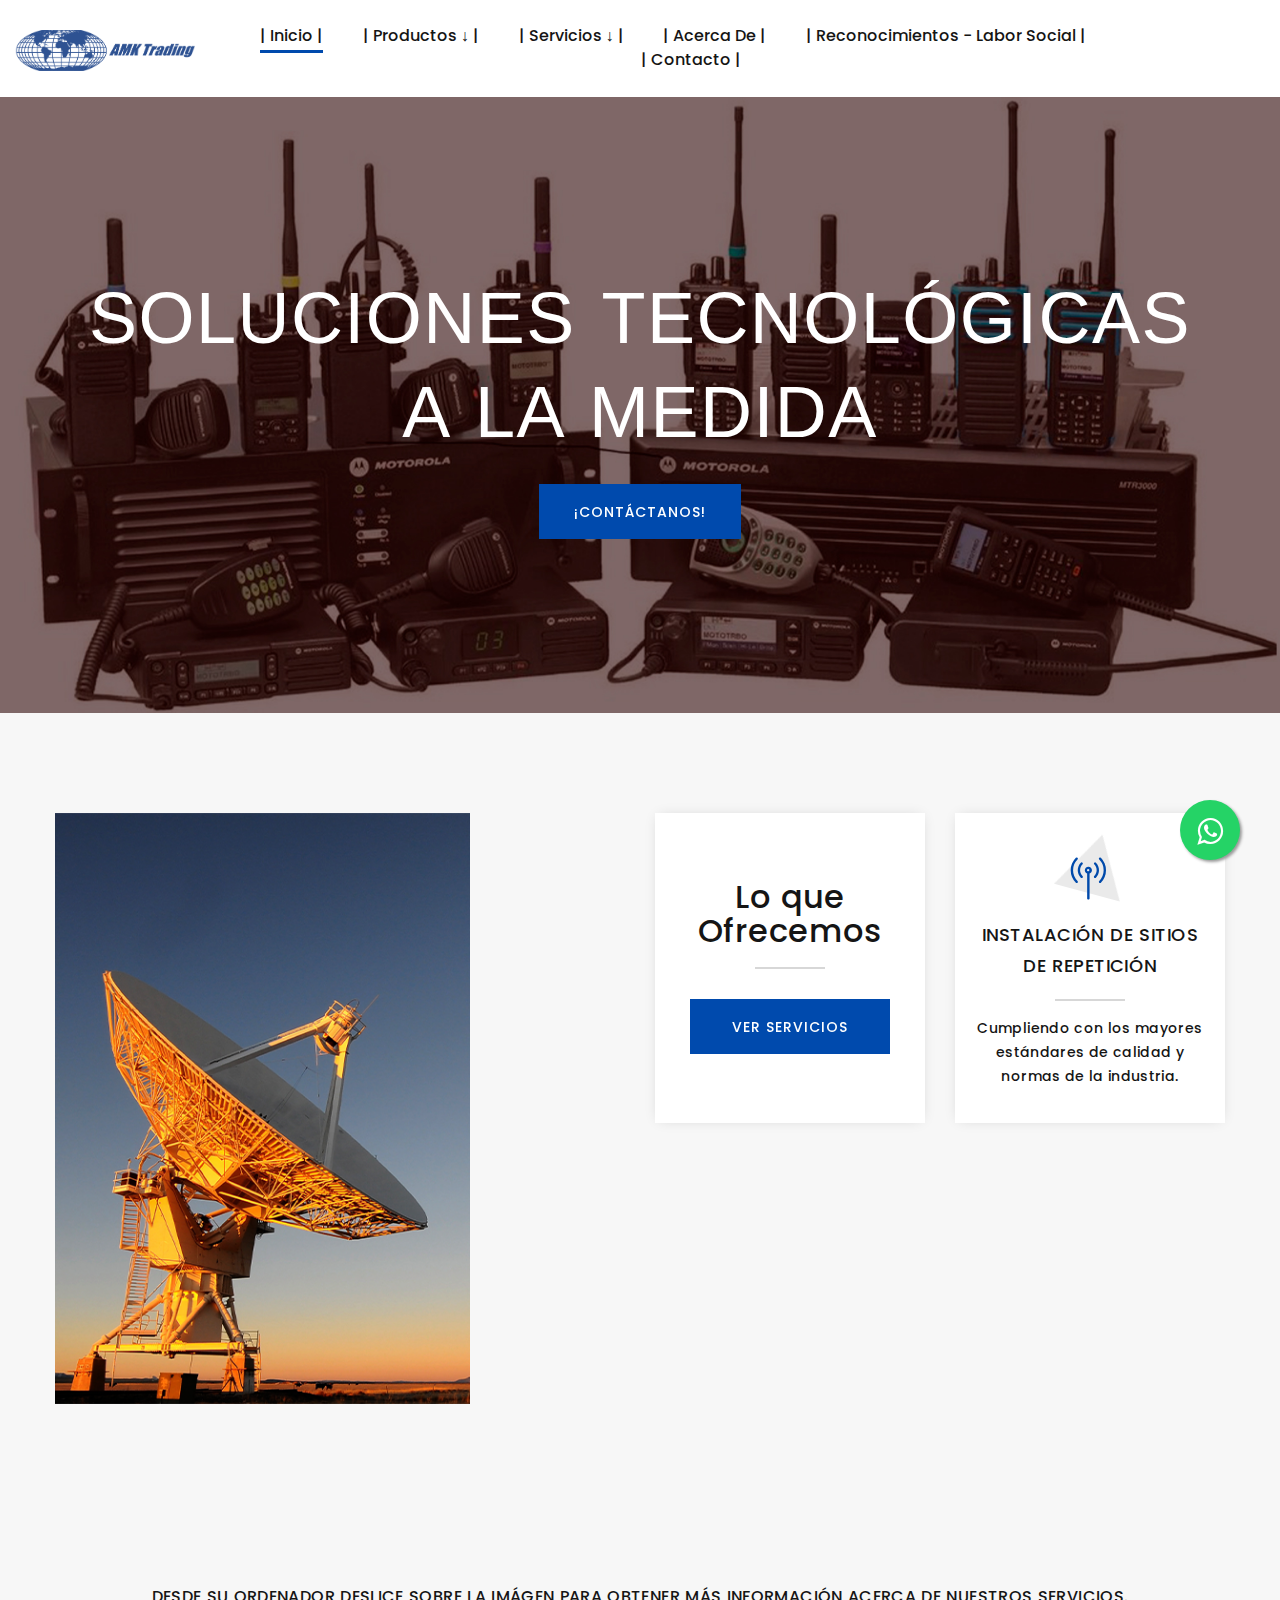
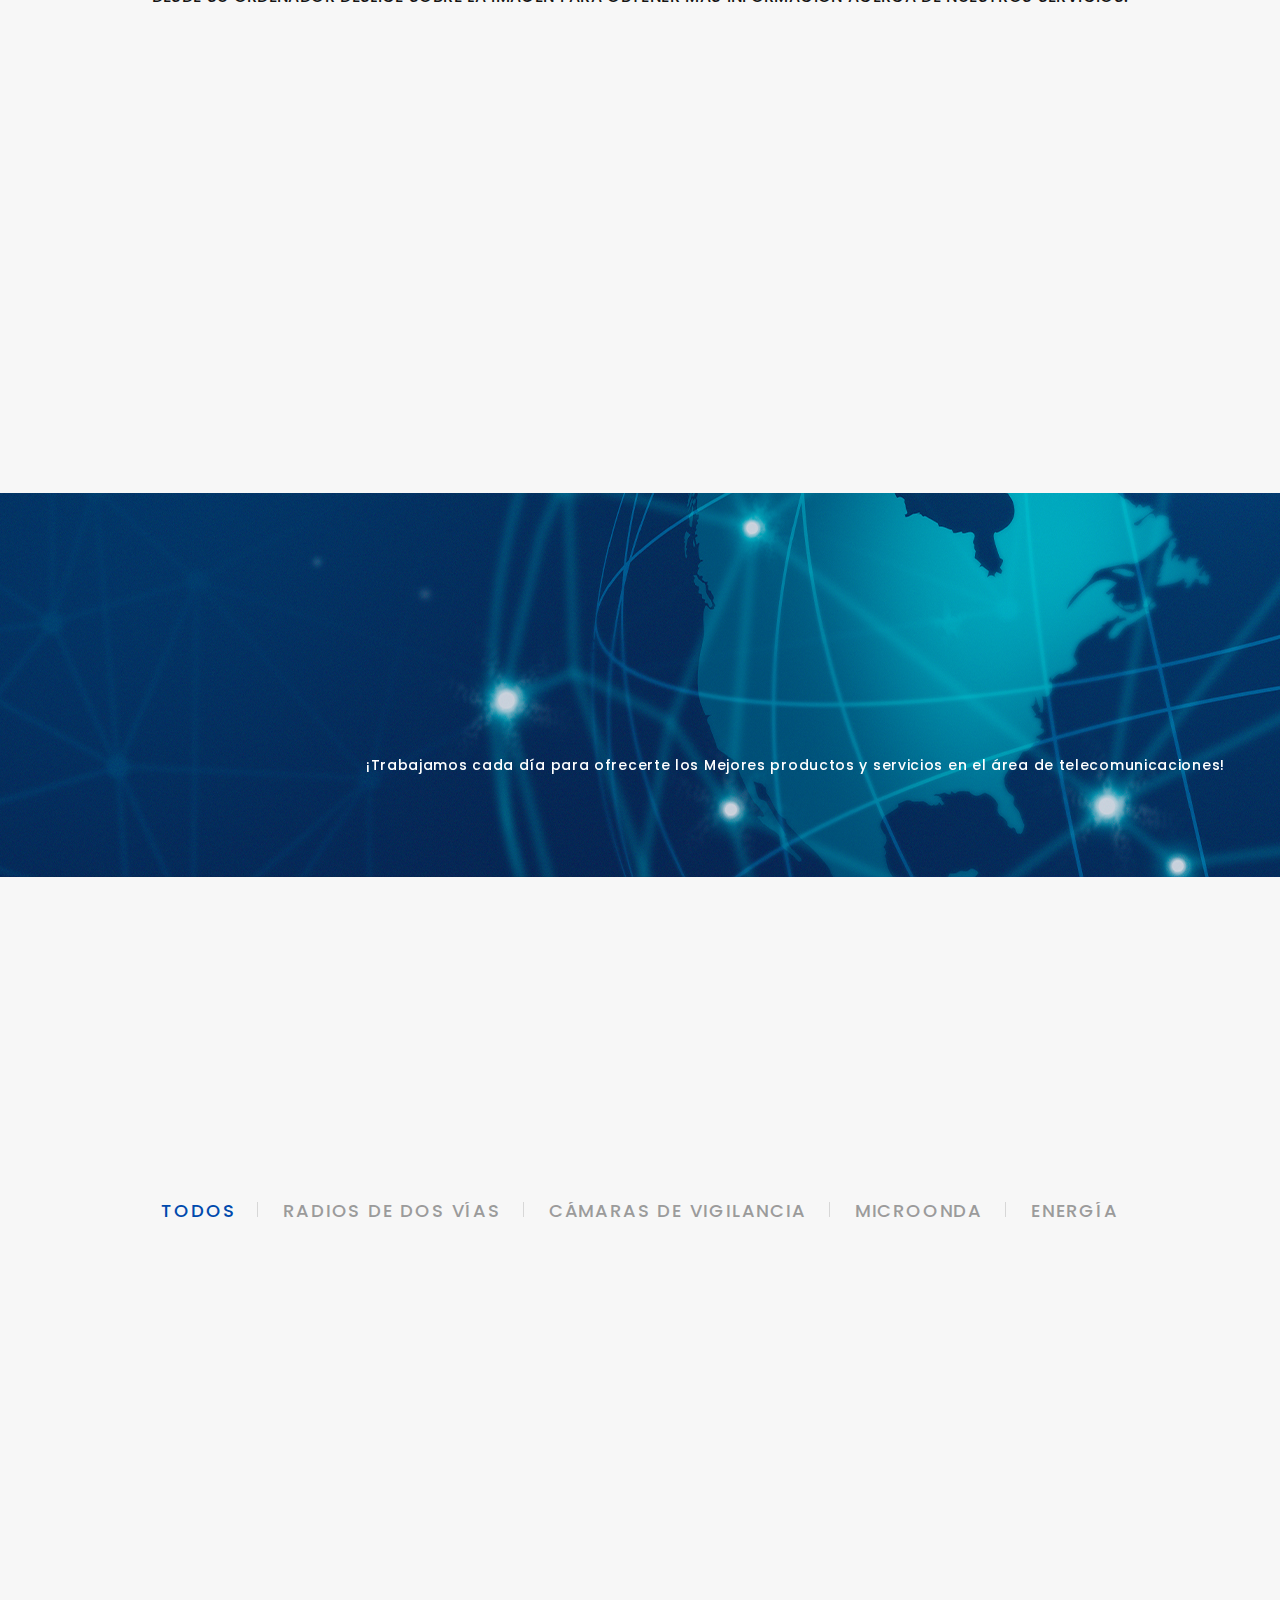
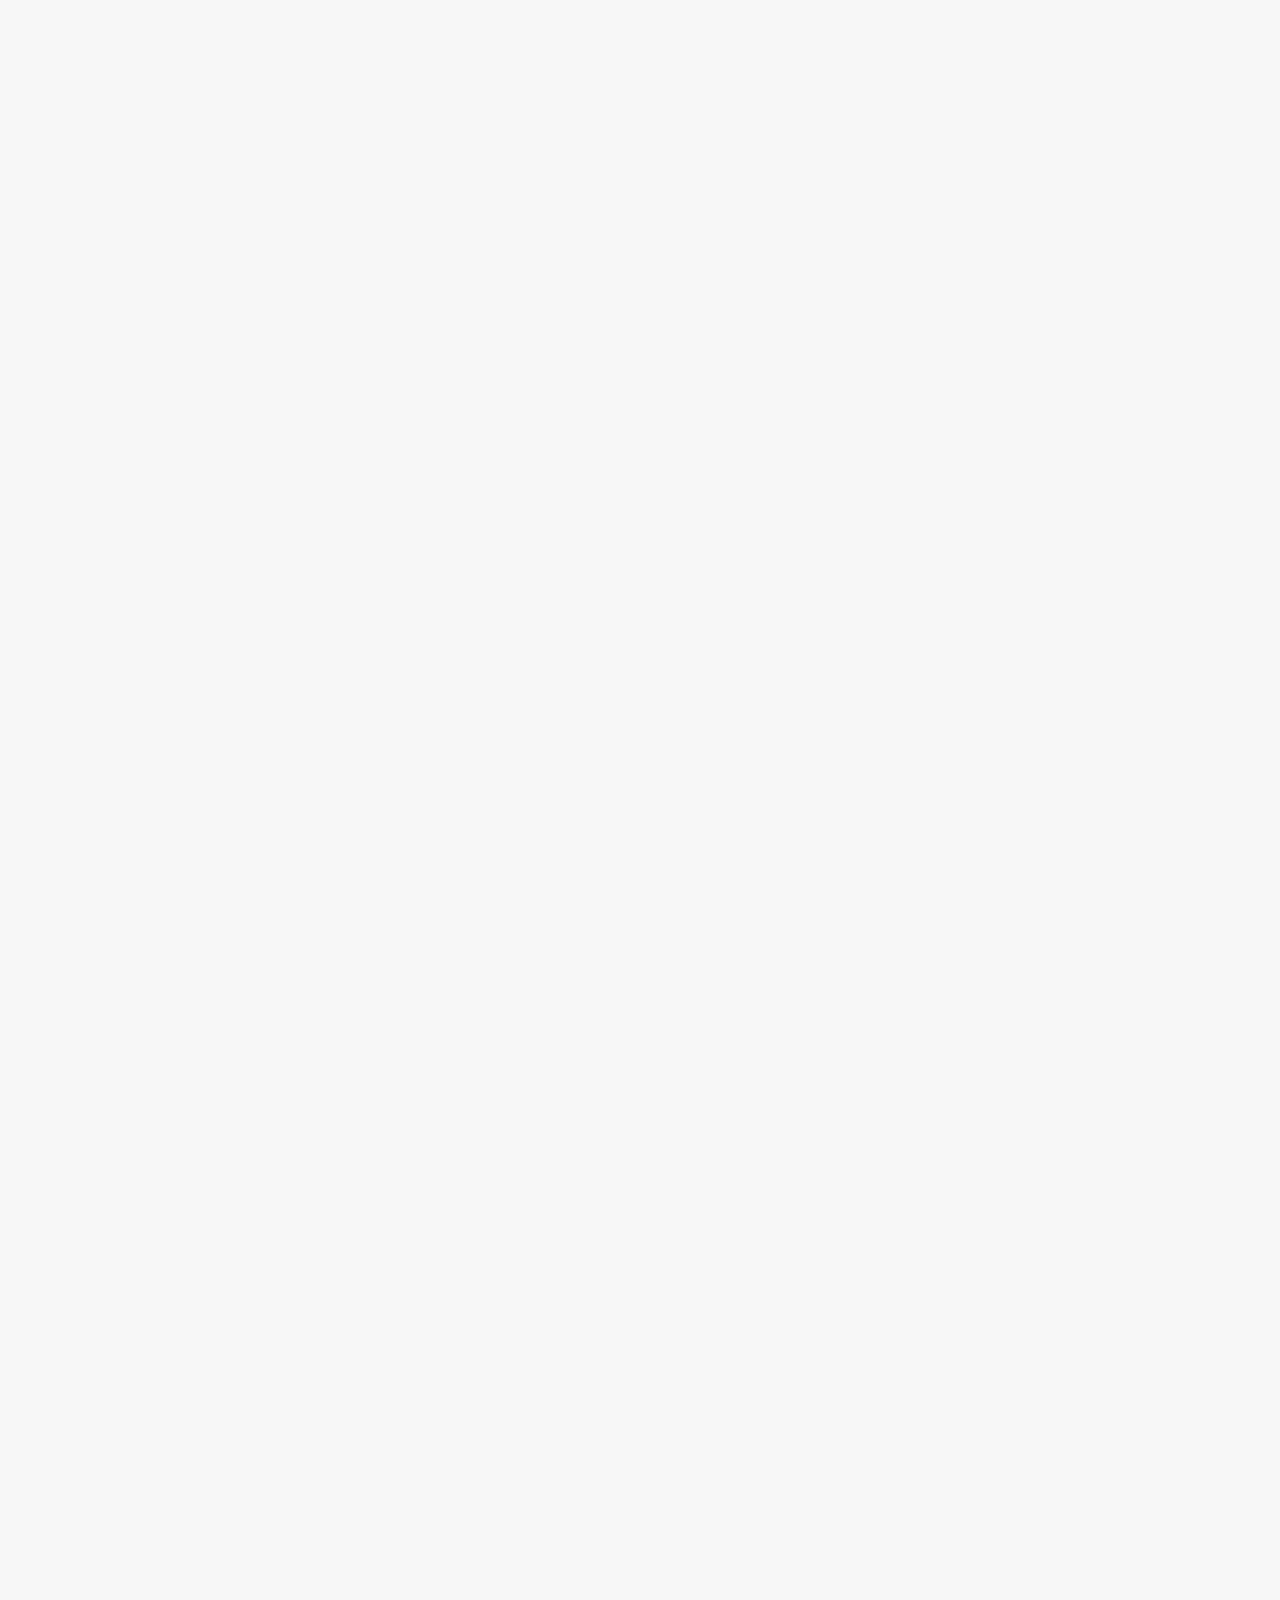
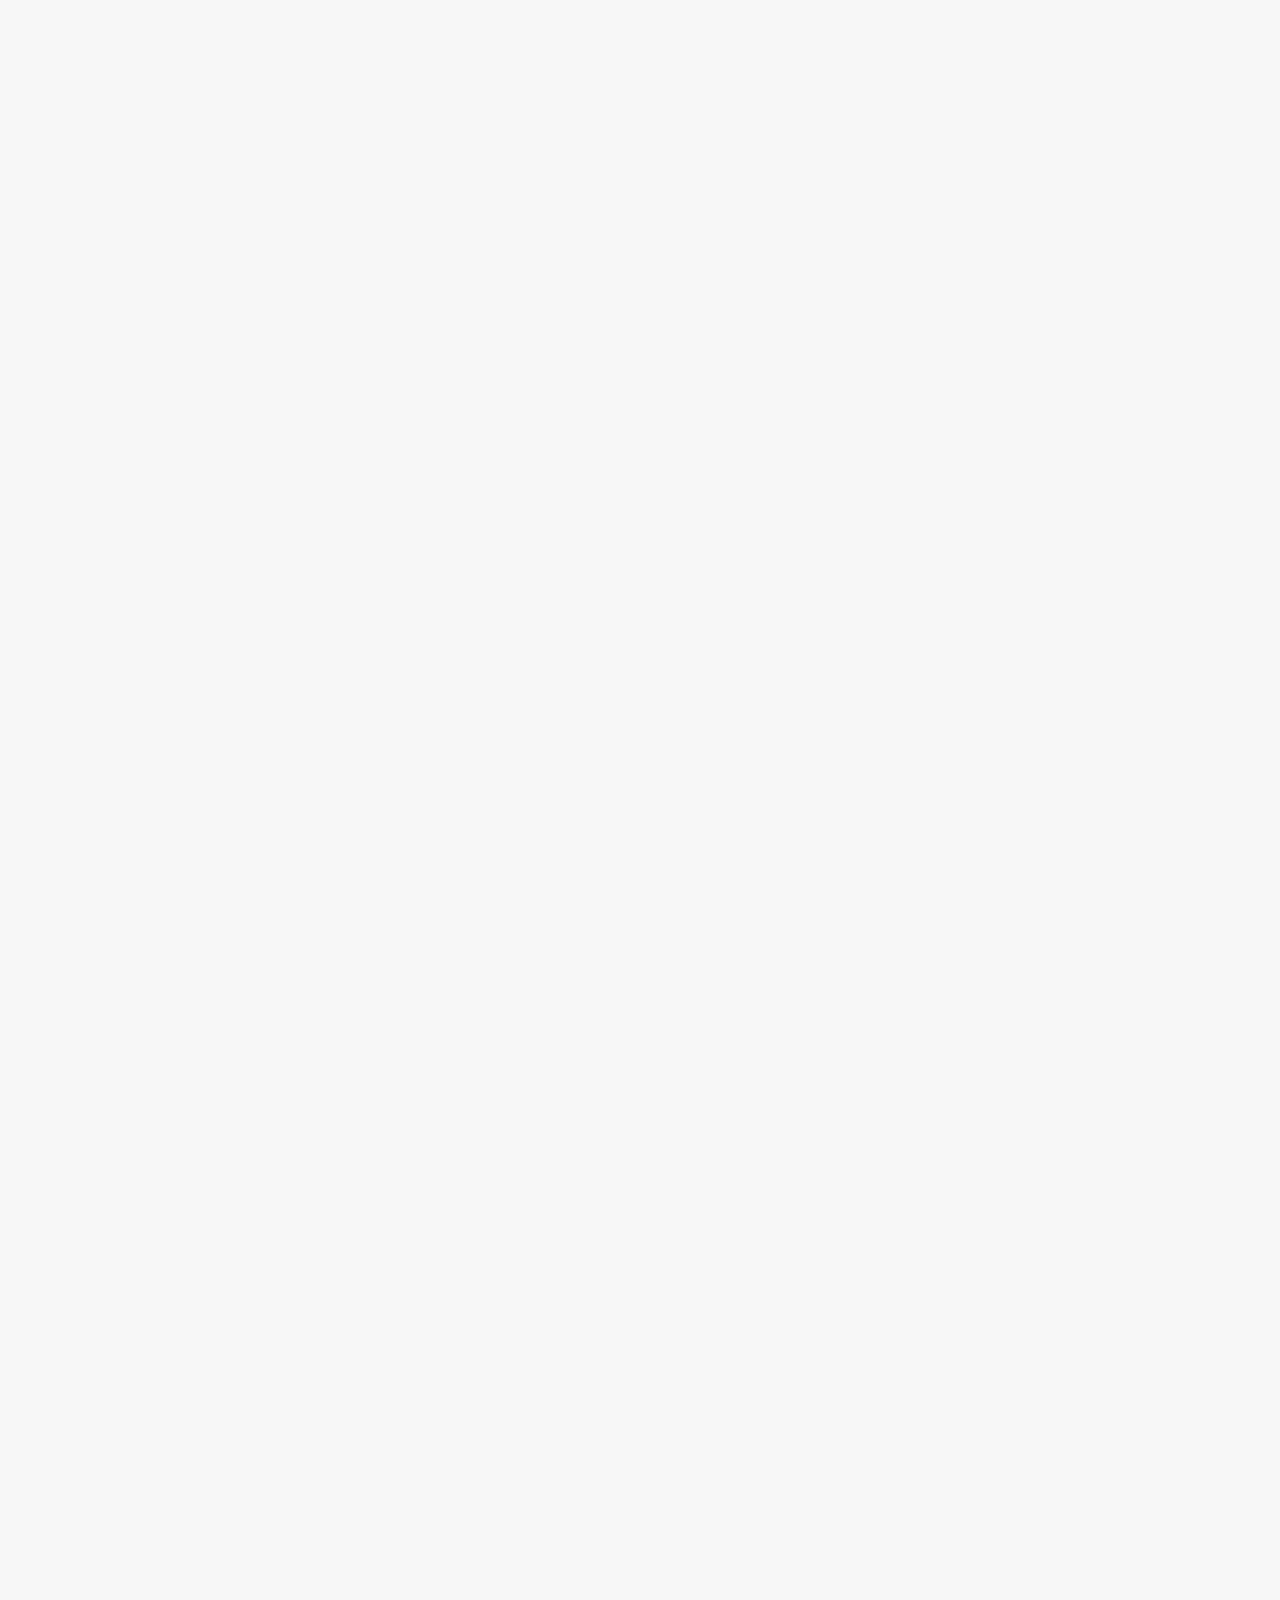
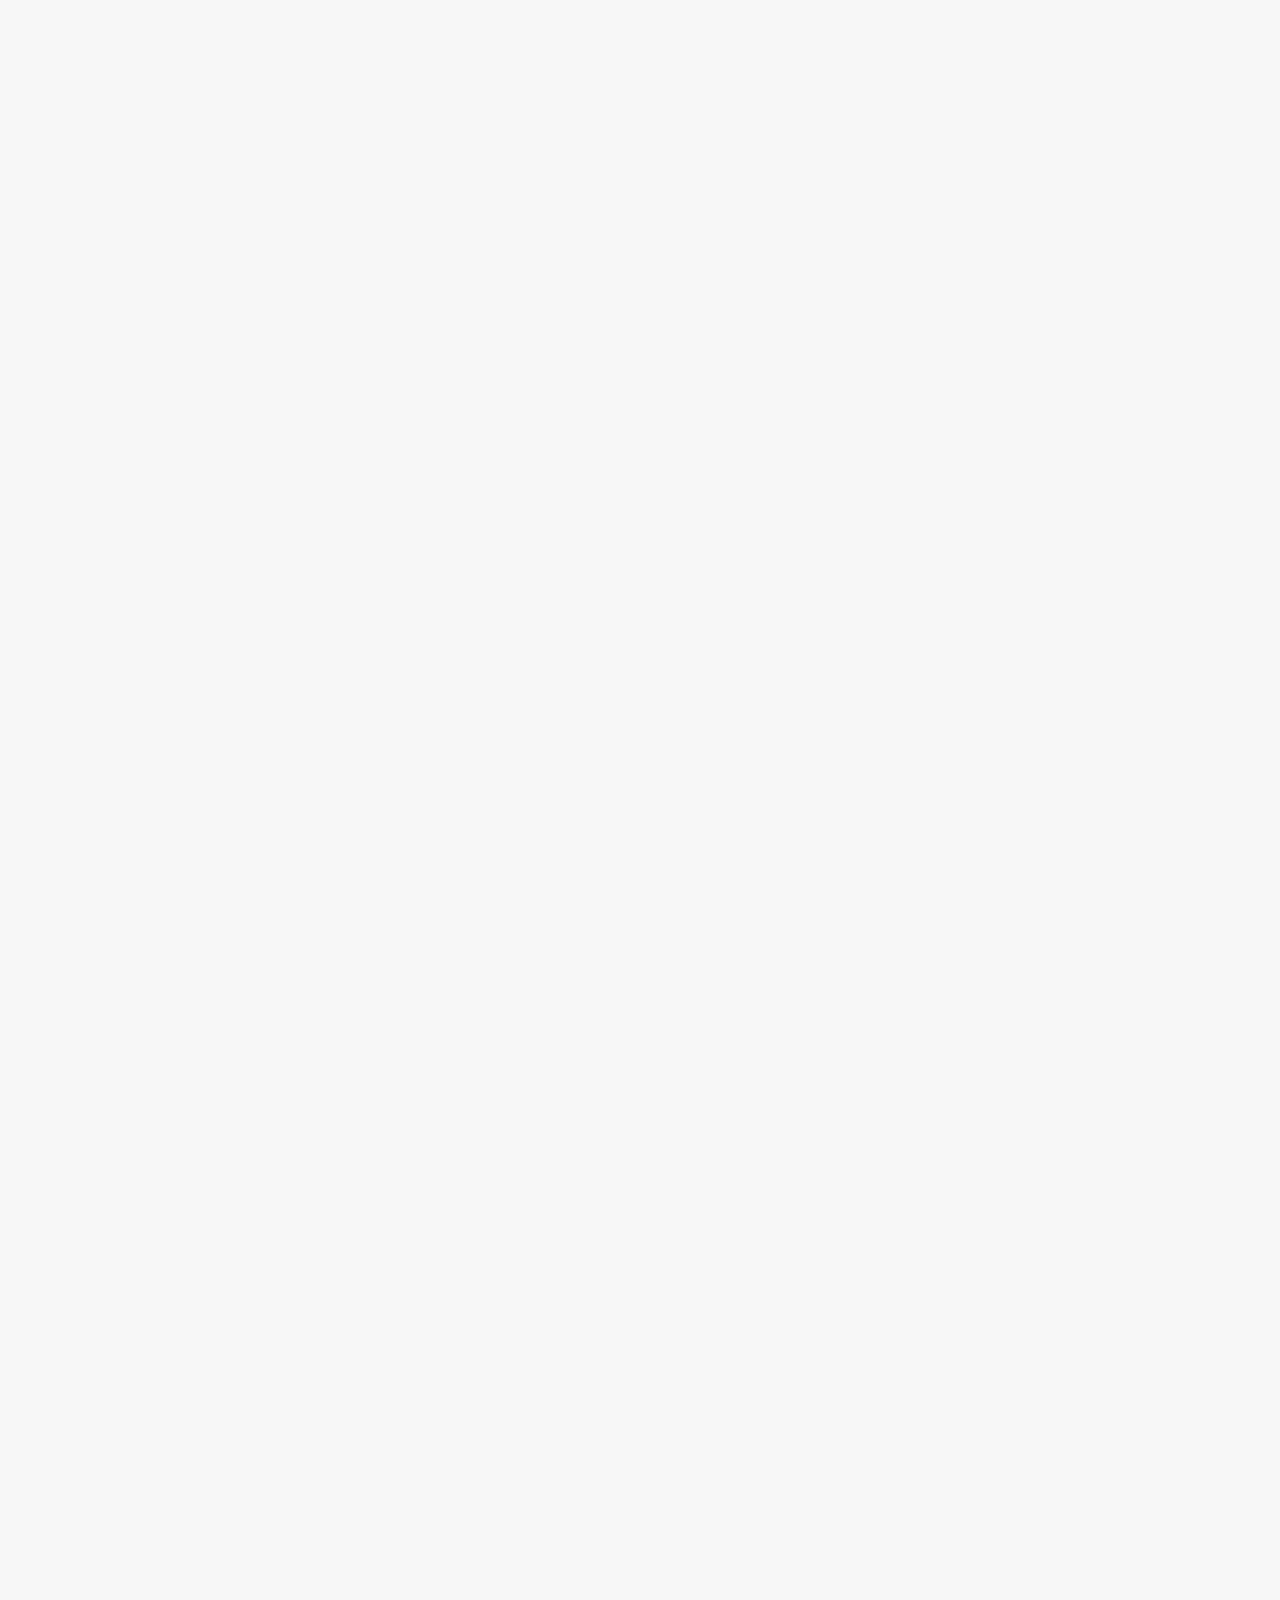
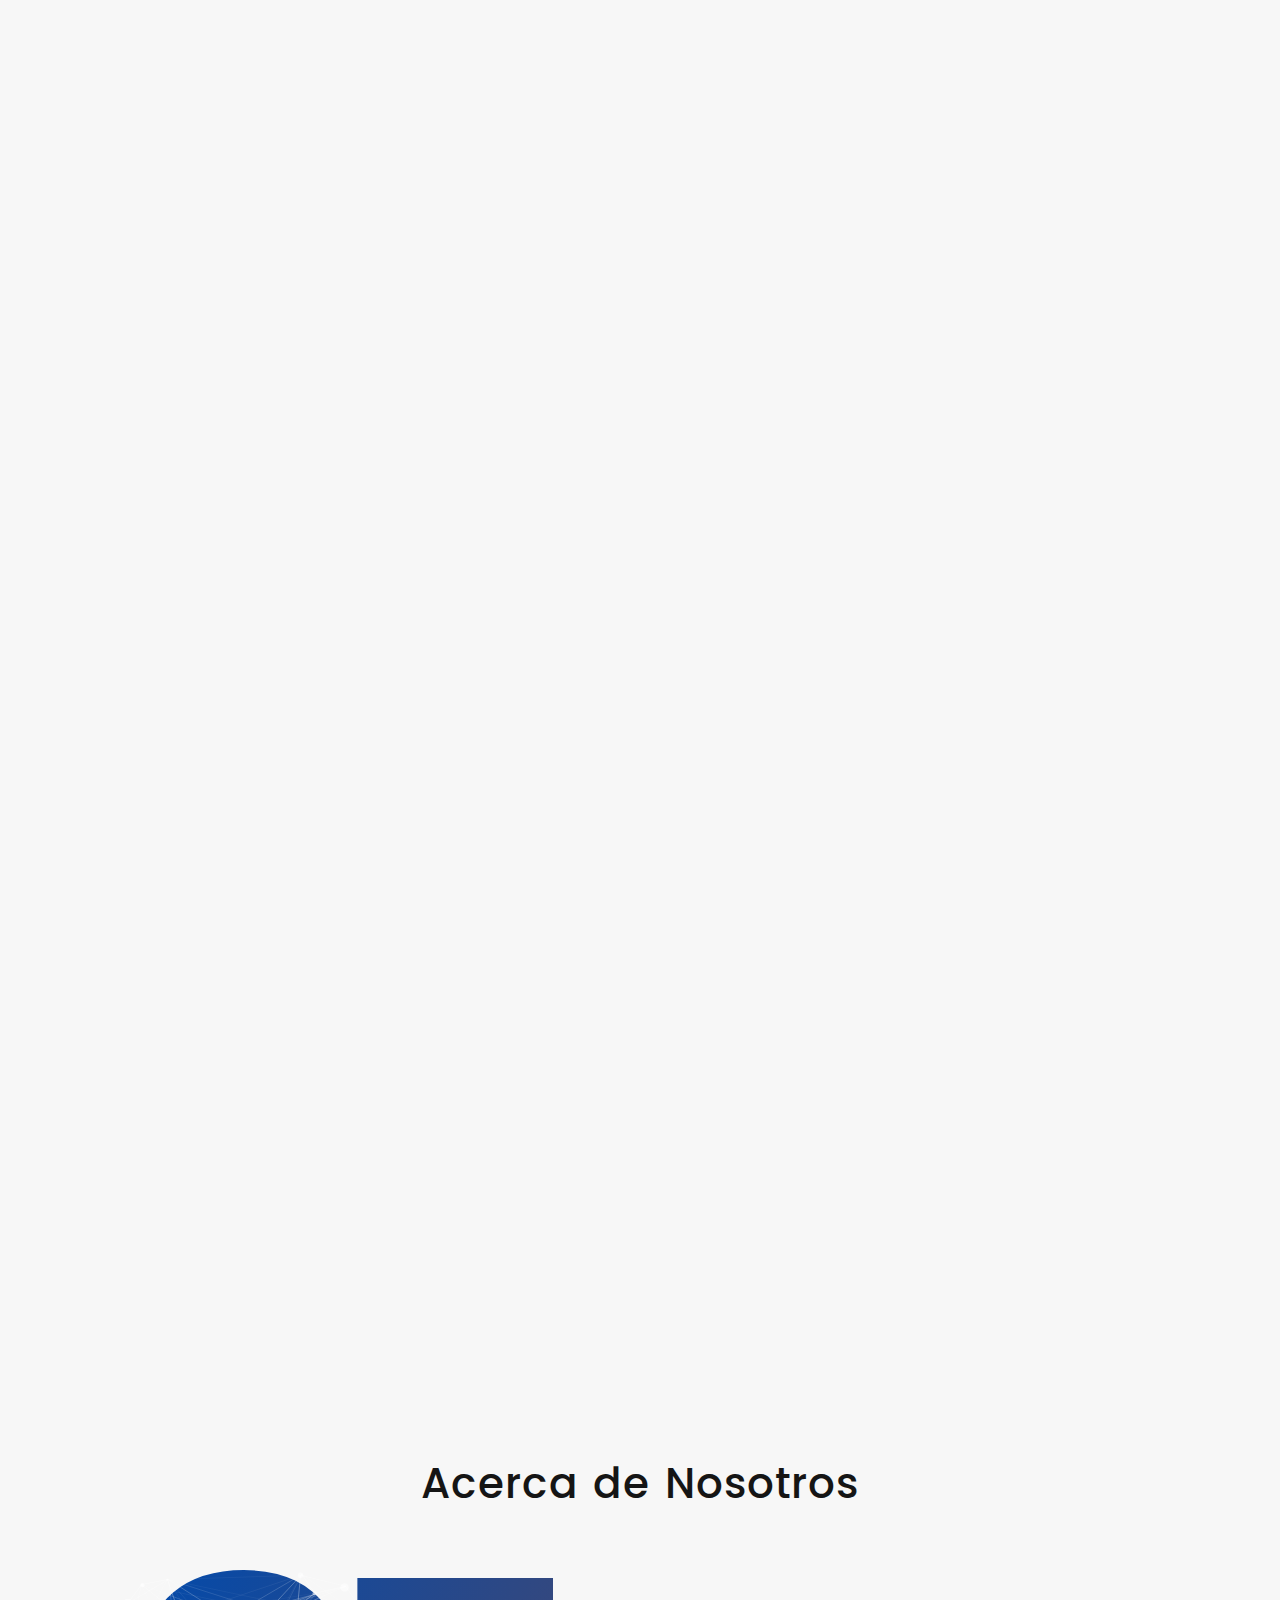
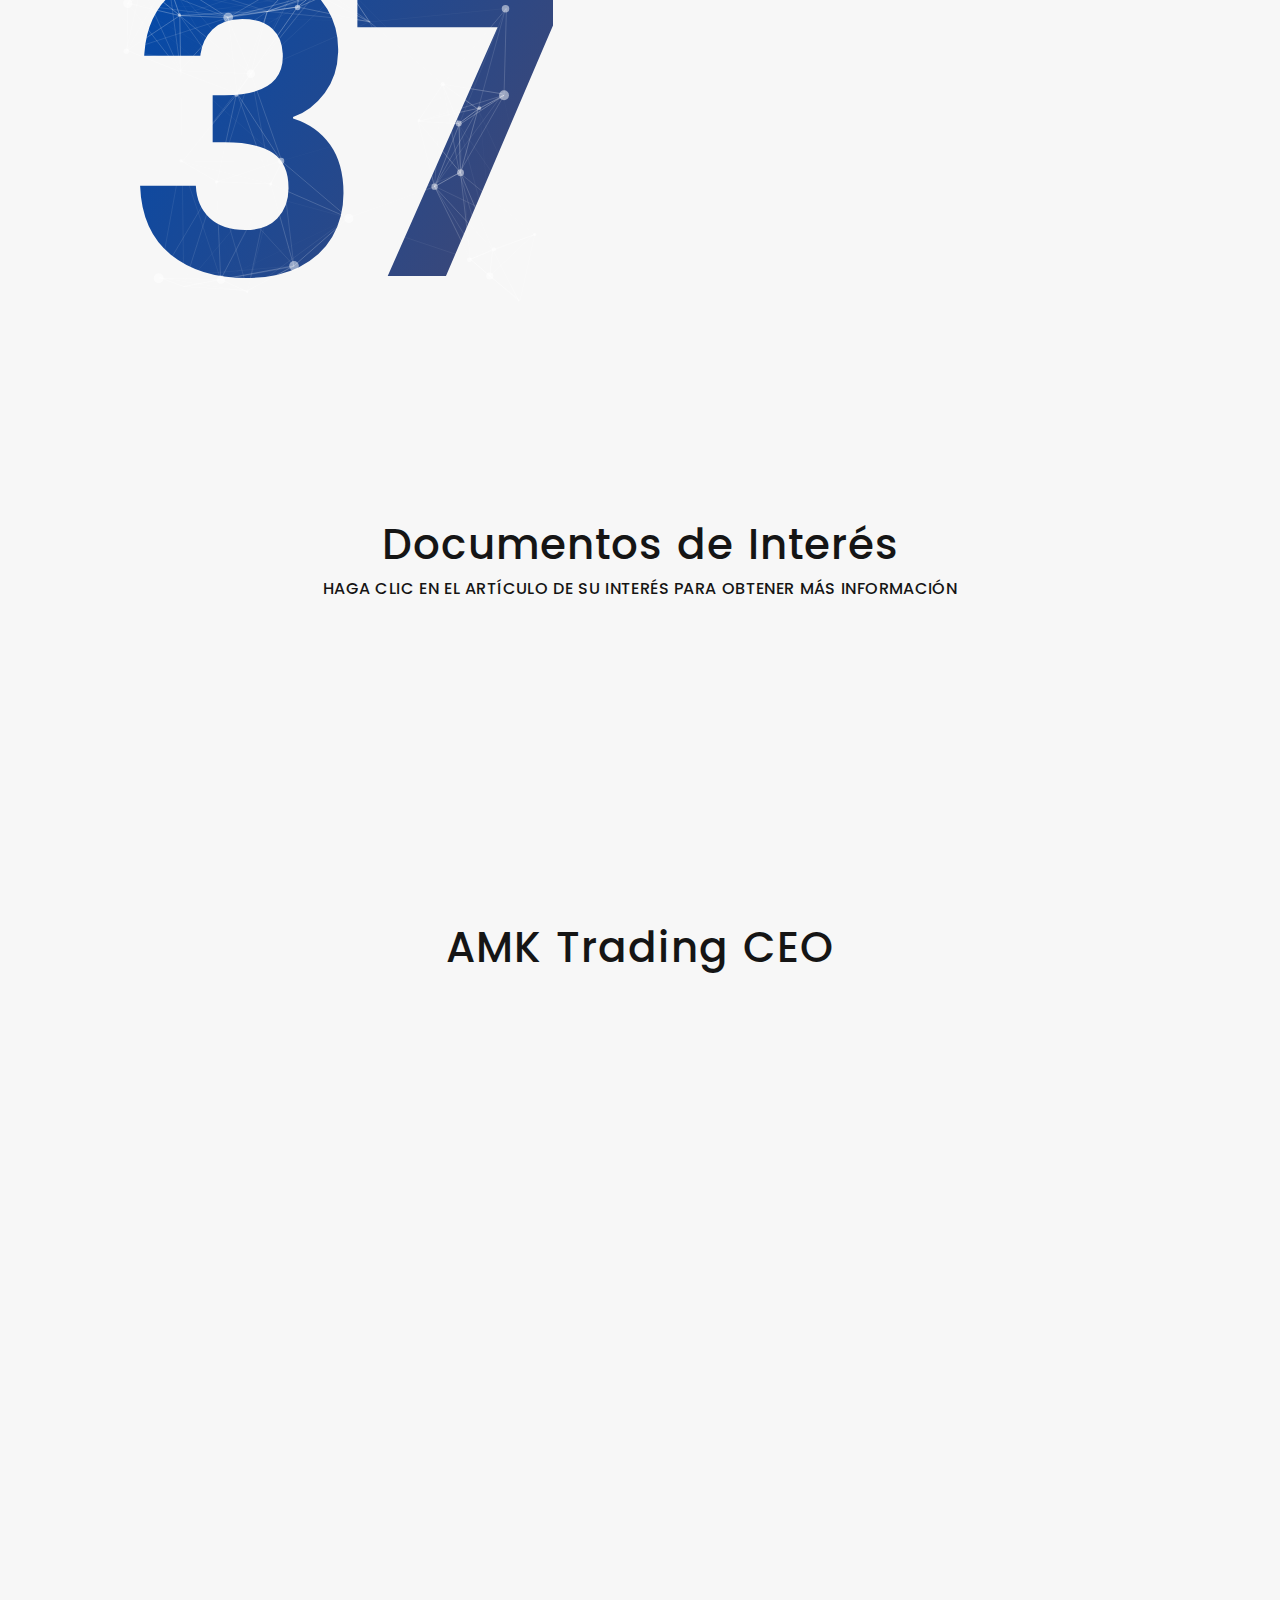
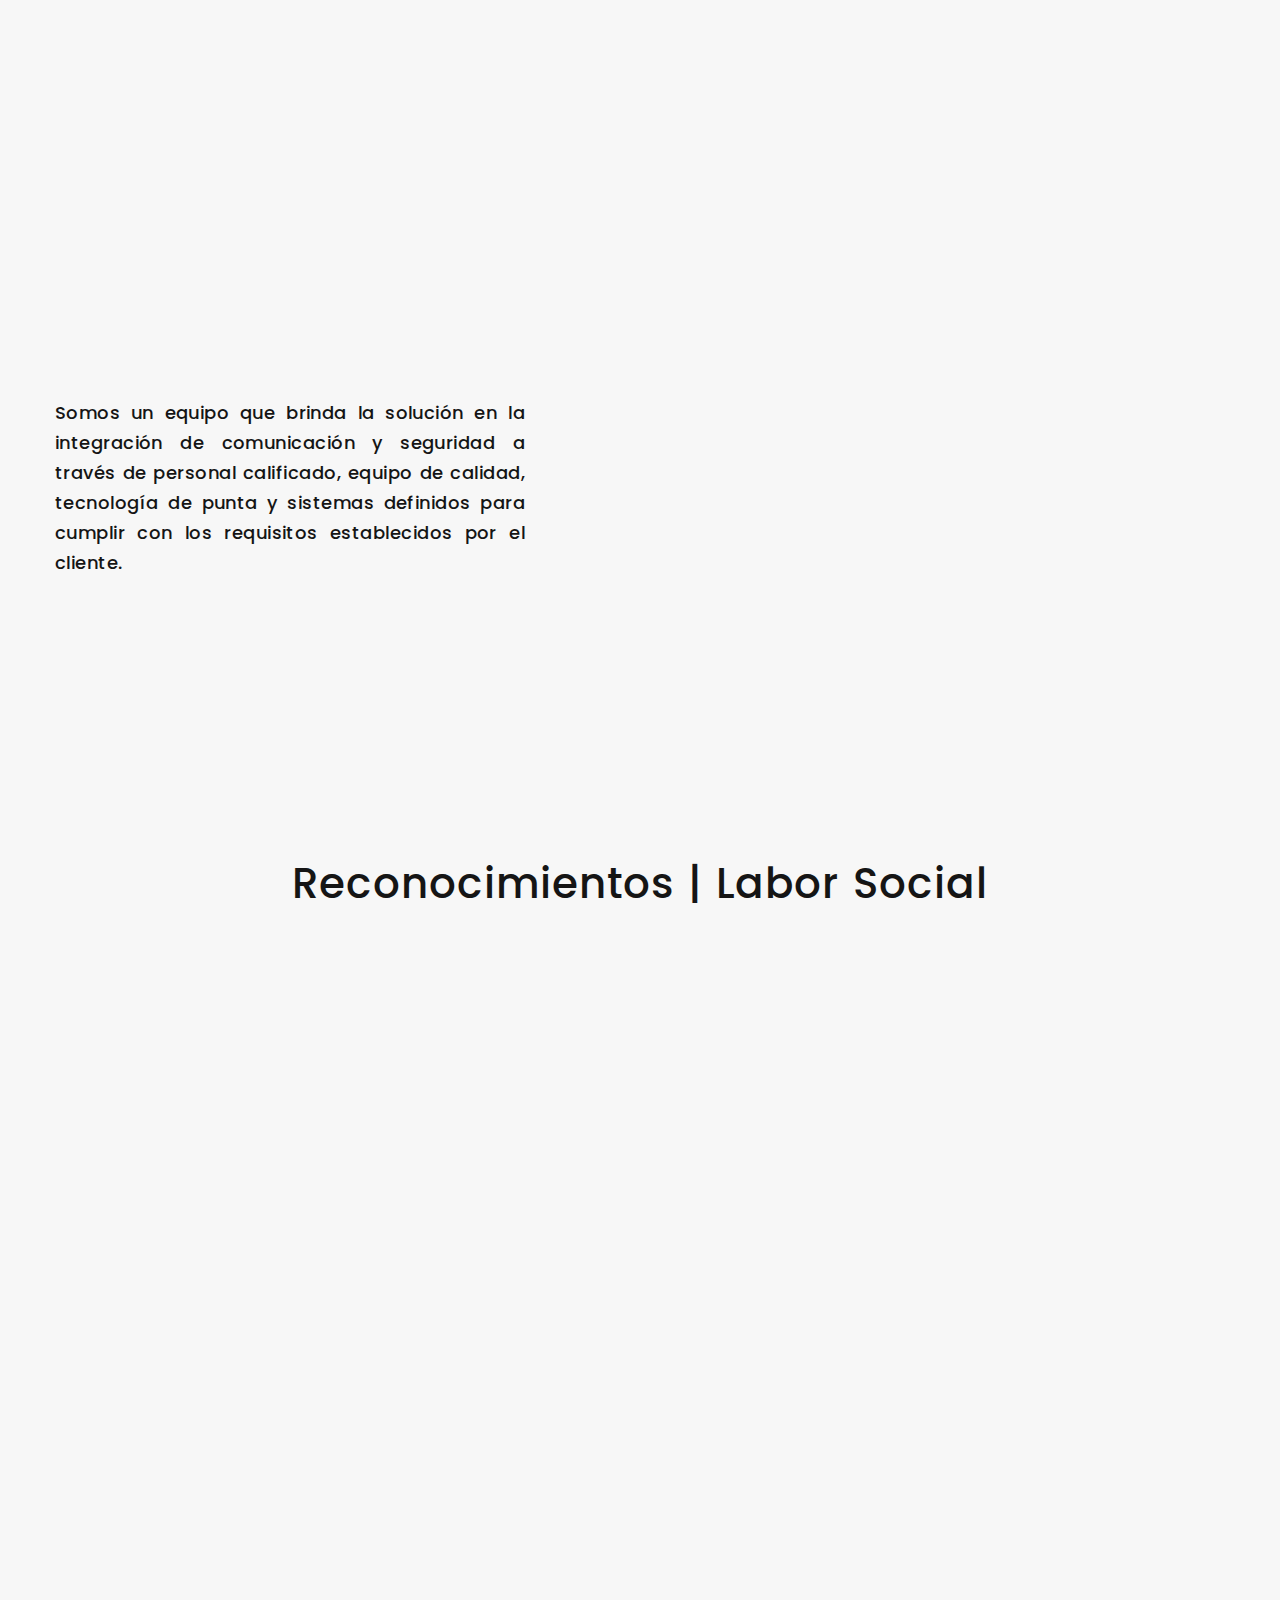
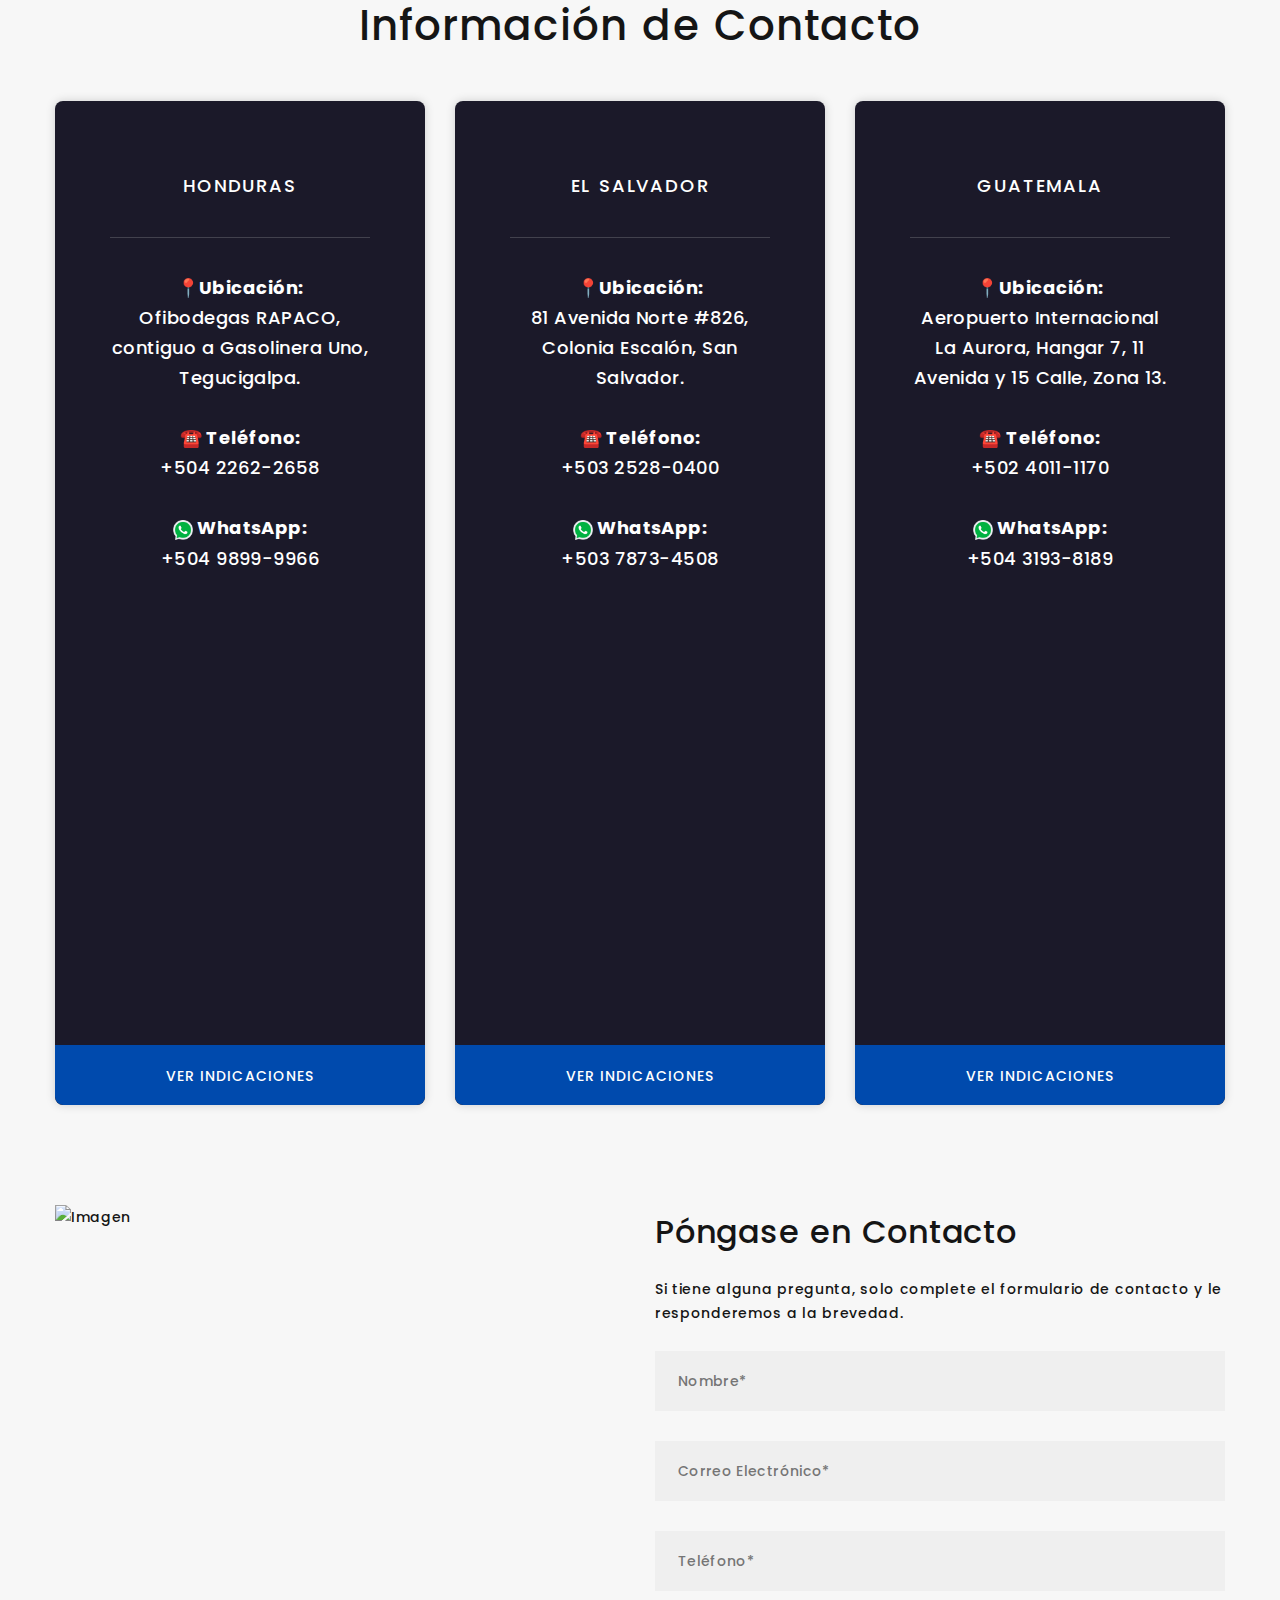
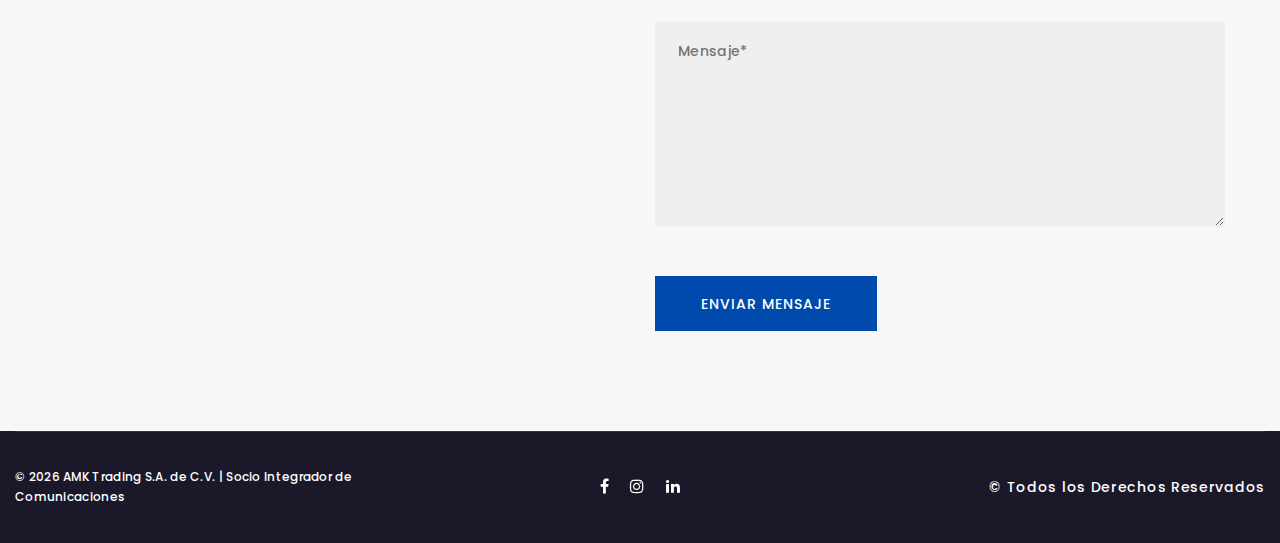
==== commit ce40fdbd: "Add files via upload" ====
--- a/index.html
+++ b/index.html
@@ -2301,11 +2301,7 @@
         </div>
       </section>
 
-      <!-- Contact Form-->
-      <!-- <section class="section section-sm section-last bg-default text-left" id="contacts"> -->
-
-        <section class="section section-sm section-last bg-default text-left">
-      <!-- <div class="example"><br> -->
+        <!-- <section class="section section-sm section-last bg-default text-left">
         <div class="container">
           <article class="title-classic">
             <div class="title-classic-title">
@@ -2315,26 +2311,8 @@
               <p>Si tiene alguna pregunta, solo complete el formulario de contacto y le responderemos a la brevedad.</p>
             </div>
           </article>
-          <!-- <form method="post" action="enviar.php" id="contact-form" class="default-form"> 
-            <div class="form-group">
-                <input type="text" id="nombre" name="name" placeholder="Your Name*" required>
-            </div>
-            <div class="form-group">
-                <input type="email" id="correo" name="email" placeholder="Your Email*" required>
-            </div>
-            <div class="form-group">
-                <input type="text" id="telefono" name="phone" placeholder="Phone number" required>
-            </div>
-            <div class="form-group">
-                <textarea id="mensaje" name="message" placeholder="Your Message"></textarea>
-            </div>
-            <div class="form-group message-btn">
-                <button id="enviar" type="submit" class="theme-btn" name="submit-form">Submit a Message</button>
-            </div>
-        </form> -->
-
+          
         <form method="post" action="enviar.php" id="contact-form" class="rd-form rd-form-variant-2">
-          <!-- <form class="rd-form rd-form-variant-2 rd-mailform" data-form-output="form-output-global" data-form-type="contact" method="post" action="enviar.php"> -->
           <div class="row row-14 gutters-14">
             <div class="col-md-4">
               <div class="form-group">
@@ -2361,8 +2339,57 @@
         </form>
           <br>
         </div>
+      </section> -->
+
+      <section class="section section-sm section-last bg-default text-left">
+        <div class="container">
+          <div class="row">
+            <!-- Columna para la imagen -->
+            <div class="col-md-6">
+              <img src="images/temporal/61.jpg" alt="Imagen" class="img-fluid h-100">
+            </div>
+            <!-- Columna para el formulario -->
+            <div class="col-md-6">
+              <article class="title-classic">
+                <div class="title-classic-title">
+                  <h3>Póngase en Contacto</h3>
+                </div>
+              </article>
+              <br>
+                <div>
+                  <p>Si tiene alguna pregunta, solo complete el formulario de contacto y le responderemos a la brevedad.</p>
+                </div>
+              <form method="post" action="enviar.php" id="contact-form" class="rd-form rd-form-variant-2">
+                <div class="row row-14 gutters-14">
+                  <div class="col-md-12">
+                    <div class="form-group">
+                      <input class="form-input" type="text" id="nombre" name="name" placeholder="Nombre*" required>
+                    </div>
+                  </div>
+                  <div class="col-md-12">
+                    <div class="form-group">
+                      <input class="form-input" type="email" id="correo" name="email" placeholder="Correo Electrónico*" required>
+                    </div>
+                  </div>
+                  <div class="col-md-12">
+                    <div class="form-group">
+                      <input class="form-input" type="text" id="telefono" name="phone" placeholder="Teléfono*" required>
+                    </div>
+                  </div>
+                  <div class="col-md-12">
+                    <div class="form-group">
+                      <textarea class="form-input textarea-lg" id="mensaje" name="message" placeholder="Mensaje*"></textarea>
+                    </div>
+                  </div>
+                </div>
+                <button class="button button-primary button-pipaluk" id="enviar" type="submit" class="theme-btn" name="submit-form">Enviar Mensaje</button>
+              </form>
+            </div>
+          </div>
+        </div>
       </section>
-    <!-- </div> -->
+      
+
 
 
       <!-- Bottom Banner-->
--- a/css/fonts.css
+++ b/css/fonts.css
@@ -0,0 +1,17072 @@
+/*
+*
+* Fonts
+*/
+/*
+*
+* Font Awesome Icons 4.7.0
+* --------------------------------------------------
+*/
+@font-face {
+	font-family: 'FontAwesome';
+	src: url("../fonts/fontawesome-webfont.eot?v=4.7.0");
+	src: url("../fonts/fontawesome-webfont.eot?#iefix&v=4.7.0") format("embedded-opentype"), url("../fonts/fontawesome-webfont.woff2?v=4.7.0") format("woff2"), url("../fonts/fontawesome-webfont.woff?v=4.7.0") format("woff"), url("../fonts/fontawesome-webfont.ttf?v=4.7.0") format("truetype"), url("../fonts/fontawesome-webfont.svg?v=4.7.0#fontawesomeregular") format("svg");
+	font-weight: normal;
+	font-style: normal;
+}
+
+.fa {
+	display: inline-block;
+	font-family: 'FontAwesome';
+	font-size: inherit;
+	text-rendering: auto;
+	-webkit-font-smoothing: antialiased;
+	-moz-osx-font-smoothing: grayscale;
+}
+
+[class*='fa-']:before {
+	font-weight: 400;
+	font-family: 'FontAwesome';
+}
+
+/* makes the font 33% larger relative to the icon container */
+.fa-lg {
+	font-size: 1.33333333em;
+	line-height: 0.75em;
+	vertical-align: -15%;
+}
+
+.fa-2x {
+	font-size: 2em;
+}
+
+.fa-3x {
+	font-size: 3em;
+}
+
+.fa-4x {
+	font-size: 4em;
+}
+
+.fa-5x {
+	font-size: 5em;
+}
+
+.fa-fw {
+	width: 1.28571429em;
+	text-align: center;
+}
+
+.fa-ul {
+	padding-left: 0;
+	margin-left: 2.14285714em;
+	list-style-type: none;
+}
+
+.fa-ul > li {
+	position: relative;
+}
+
+.fa-li {
+	position: absolute;
+	left: -2.14285714em;
+	width: 2.14285714em;
+	top: 0.14285714em;
+	text-align: center;
+}
+
+.fa-li.fa-lg {
+	left: -1.85714286em;
+}
+
+.fa-border {
+	padding: .2em .25em .15em;
+	border: solid 0.08em #eeeeee;
+	border-radius: .1em;
+}
+
+.fa-pull-left {
+	float: left;
+}
+
+.fa-pull-right {
+	float: right;
+}
+
+.fa.fa-pull-left {
+	margin-right: .3em;
+}
+
+.fa.fa-pull-right {
+	margin-left: .3em;
+}
+
+/* Deprecated as of 4.4.0 */
+.pull-right {
+	float: right;
+}
+
+.pull-left {
+	float: left;
+}
+
+.fa.pull-left {
+	margin-right: .3em;
+}
+
+.fa.pull-right {
+	margin-left: .3em;
+}
+
+.fa-spin {
+	-webkit-animation: fa-spin 2s infinite linear;
+	animation: fa-spin 2s infinite linear;
+}
+
+.fa-pulse {
+	-webkit-animation: fa-spin 1s infinite steps(8);
+	animation: fa-spin 1s infinite steps(8);
+}
+
+@-webkit-keyframes fa-spin {
+	0% {
+		-webkit-transform: rotate(0deg);
+		transform: rotate(0deg);
+	}
+	100% {
+		-webkit-transform: rotate(359deg);
+		transform: rotate(359deg);
+	}
+}
+
+@keyframes fa-spin {
+	0% {
+		-webkit-transform: rotate(0deg);
+		transform: rotate(0deg);
+	}
+	100% {
+		-webkit-transform: rotate(359deg);
+		transform: rotate(359deg);
+	}
+}
+
+.fa-rotate-90 {
+	-ms-filter: "progid:DXImageTransform.Microsoft.BasicImage(rotation=1)";
+	-webkit-transform: rotate(90deg);
+	-ms-transform: rotate(90deg);
+	transform: rotate(90deg);
+}
+
+.fa-rotate-180 {
+	-ms-filter: "progid:DXImageTransform.Microsoft.BasicImage(rotation=2)";
+	-webkit-transform: rotate(180deg);
+	-ms-transform: rotate(180deg);
+	transform: rotate(180deg);
+}
+
+.fa-rotate-270 {
+	-ms-filter: "progid:DXImageTransform.Microsoft.BasicImage(rotation=3)";
+	-webkit-transform: rotate(270deg);
+	-ms-transform: rotate(270deg);
+	transform: rotate(270deg);
+}
+
+.fa-flip-horizontal {
+	-ms-filter: "progid:DXImageTransform.Microsoft.BasicImage(rotation=0, mirror=1)";
+	-webkit-transform: scale(-1, 1);
+	-ms-transform: scale(-1, 1);
+	transform: scale(-1, 1);
+}
+
+.fa-flip-vertical {
+	-ms-filter: "progid:DXImageTransform.Microsoft.BasicImage(rotation=2, mirror=1)";
+	-webkit-transform: scale(1, -1);
+	-ms-transform: scale(1, -1);
+	transform: scale(1, -1);
+}
+
+:root .fa-rotate-90,
+:root .fa-rotate-180,
+:root .fa-rotate-270,
+:root .fa-flip-horizontal,
+:root .fa-flip-vertical {
+	filter: none;
+}
+
+.fa-stack {
+	position: relative;
+	display: inline-block;
+	width: 2em;
+	height: 2em;
+	line-height: 2em;
+	vertical-align: middle;
+}
+
+.fa-stack-1x,
+.fa-stack-2x {
+	position: absolute;
+	left: 0;
+	width: 100%;
+	text-align: center;
+}
+
+.fa-stack-1x {
+	line-height: inherit;
+}
+
+.fa-stack-2x {
+	font-size: 2em;
+}
+
+.fa-inverse {
+	color: #ffffff;
+}
+
+/* Font Awesome uses the Unicode Private Use Area (PUA) to ensure screen
+   readers do not read off random characters that represent icons */
+.fa-glass:before {
+	content: "\f000";
+}
+
+.fa-music:before {
+	content: "\f001";
+}
+
+.fa-search:before {
+	content: "\f002";
+}
+
+.fa-envelope-o:before {
+	content: "\f003";
+}
+
+.fa-heart:before {
+	content: "\f004";
+}
+
+.fa-star:before {
+	content: "\f005";
+}
+
+.fa-star-o:before {
+	content: "\f006";
+}
+
+.fa-user:before {
+	content: "\f007";
+}
+
+.fa-film:before {
+	content: "\f008";
+}
+
+.fa-th-large:before {
+	content: "\f009";
+}
+
+.fa-th:before {
+	content: "\f00a";
+}
+
+.fa-th-list:before {
+	content: "\f00b";
+}
+
+.fa-check:before {
+	content: "\f00c";
+}
+
+.fa-remove:before,
+.fa-close:before,
+.fa-times:before {
+	content: "\f00d";
+}
+
+.fa-search-plus:before {
+	content: "\f00e";
+}
+
+.fa-search-minus:before {
+	content: "\f010";
+}
+
+.fa-power-off:before {
+	content: "\f011";
+}
+
+.fa-signal:before {
+	content: "\f012";
+}
+
+.fa-gear:before,
+.fa-cog:before {
+	content: "\f013";
+}
+
+.fa-trash-o:before {
+	content: "\f014";
+}
+
+.fa-home:before {
+	content: "\f015";
+}
+
+.fa-file-o:before {
+	content: "\f016";
+}
+
+.fa-clock-o:before {
+	content: "\f017";
+}
+
+.fa-road:before {
+	content: "\f018";
+}
+
+.fa-download:before {
+	content: "\f019";
+}
+
+.fa-arrow-circle-o-down:before {
+	content: "\f01a";
+}
+
+.fa-arrow-circle-o-up:before {
+	content: "\f01b";
+}
+
+.fa-inbox:before {
+	content: "\f01c";
+}
+
+.fa-play-circle-o:before {
+	content: "\f01d";
+}
+
+.fa-rotate-right:before,
+.fa-repeat:before {
+	content: "\f01e";
+}
+
+.fa-refresh:before {
+	content: "\f021";
+}
+
+.fa-list-alt:before {
+	content: "\f022";
+}
+
+.fa-lock:before {
+	content: "\f023";
+}
+
+.fa-flag:before {
+	content: "\f024";
+}
+
+.fa-headphones:before {
+	content: "\f025";
+}
+
+.fa-volume-off:before {
+	content: "\f026";
+}
+
+.fa-volume-down:before {
+	content: "\f027";
+}
+
+.fa-volume-up:before {
+	content: "\f028";
+}
+
+.fa-qrcode:before {
+	content: "\f029";
+}
+
+.fa-barcode:before {
+	content: "\f02a";
+}
+
+.fa-tag:before {
+	content: "\f02b";
+}
+
+.fa-tags:before {
+	content: "\f02c";
+}
+
+.fa-book:before {
+	content: "\f02d";
+}
+
+.fa-bookmark:before {
+	content: "\f02e";
+}
+
+.fa-print:before {
+	content: "\f02f";
+}
+
+.fa-camera:before {
+	content: "\f030";
+}
+
+.fa-font:before {
+	content: "\f031";
+}
+
+.fa-bold:before {
+	content: "\f032";
+}
+
+.fa-italic:before {
+	content: "\f033";
+}
+
+.fa-text-height:before {
+	content: "\f034";
+}
+
+.fa-text-width:before {
+	content: "\f035";
+}
+
+.fa-align-left:before {
+	content: "\f036";
+}
+
+.fa-align-center:before {
+	content: "\f037";
+}
+
+.fa-align-right:before {
+	content: "\f038";
+}
+
+.fa-align-justify:before {
+	content: "\f039";
+}
+
+.fa-list:before {
+	content: "\f03a";
+}
+
+.fa-dedent:before,
+.fa-outdent:before {
+	content: "\f03b";
+}
+
+.fa-indent:before {
+	content: "\f03c";
+}
+
+.fa-video-camera:before {
+	content: "\f03d";
+}
+
+.fa-photo:before,
+.fa-image:before,
+.fa-picture-o:before {
+	content: "\f03e";
+}
+
+.fa-pencil:before {
+	content: "\f040";
+}
+
+.fa-map-marker:before {
+	content: "\f041";
+}
+
+.fa-adjust:before {
+	content: "\f042";
+}
+
+.fa-tint:before {
+	content: "\f043";
+}
+
+.fa-edit:before,
+.fa-pencil-square-o:before {
+	content: "\f044";
+}
+
+.fa-share-square-o:before {
+	content: "\f045";
+}
+
+.fa-check-square-o:before {
+	content: "\f046";
+}
+
+.fa-arrows:before {
+	content: "\f047";
+}
+
+.fa-step-backward:before {
+	content: "\f048";
+}
+
+.fa-fast-backward:before {
+	content: "\f049";
+}
+
+.fa-backward:before {
+	content: "\f04a";
+}
+
+.fa-play:before {
+	content: "\f04b";
+}
+
+.fa-pause:before {
+	content: "\f04c";
+}
+
+.fa-stop:before {
+	content: "\f04d";
+}
+
+.fa-forward:before {
+	content: "\f04e";
+}
+
+.fa-fast-forward:before {
+	content: "\f050";
+}
+
+.fa-step-forward:before {
+	content: "\f051";
+}
+
+.fa-eject:before {
+	content: "\f052";
+}
+
+.fa-chevron-left:before {
+	content: "\f053";
+}
+
+.fa-chevron-right:before {
+	content: "\f054";
+}
+
+.fa-plus-circle:before {
+	content: "\f055";
+}
+
+.fa-minus-circle:before {
+	content: "\f056";
+}
+
+.fa-times-circle:before {
+	content: "\f057";
+}
+
+.fa-check-circle:before {
+	content: "\f058";
+}
+
+.fa-question-circle:before {
+	content: "\f059";
+}
+
+.fa-info-circle:before {
+	content: "\f05a";
+}
+
+.fa-crosshairs:before {
+	content: "\f05b";
+}
+
+.fa-times-circle-o:before {
+	content: "\f05c";
+}
+
+.fa-check-circle-o:before {
+	content: "\f05d";
+}
+
+.fa-ban:before {
+	content: "\f05e";
+}
+
+.fa-arrow-left:before {
+	content: "\f060";
+}
+
+.fa-arrow-right:before {
+	content: "\f061";
+}
+
+.fa-arrow-up:before {
+	content: "\f062";
+}
+
+.fa-arrow-down:before {
+	content: "\f063";
+}
+
+.fa-mail-forward:before,
+.fa-share:before {
+	content: "\f064";
+}
+
+.fa-expand:before {
+	content: "\f065";
+}
+
+.fa-compress:before {
+	content: "\f066";
+}
+
+.fa-plus:before {
+	content: "\f067";
+}
+
+.fa-minus:before {
+	content: "\f068";
+}
+
+.fa-asterisk:before {
+	content: "\f069";
+}
+
+.fa-exclamation-circle:before {
+	content: "\f06a";
+}
+
+.fa-gift:before {
+	content: "\f06b";
+}
+
+.fa-leaf:before {
+	content: "\f06c";
+}
+
+.fa-fire:before {
+	content: "\f06d";
+}
+
+.fa-eye:before {
+	content: "\f06e";
+}
+
+.fa-eye-slash:before {
+	content: "\f070";
+}
+
+.fa-warning:before,
+.fa-exclamation-triangle:before {
+	content: "\f071";
+}
+
+.fa-plane:before {
+	content: "\f072";
+}
+
+.fa-calendar:before {
+	content: "\f073";
+}
+
+.fa-random:before {
+	content: "\f074";
+}
+
+.fa-comment:before {
+	content: "\f075";
+}
+
+.fa-magnet:before {
+	content: "\f076";
+}
+
+.fa-chevron-up:before {
+	content: "\f077";
+}
+
+.fa-chevron-down:before {
+	content: "\f078";
+}
+
+.fa-retweet:before {
+	content: "\f079";
+}
+
+.fa-shopping-cart:before {
+	content: "\f07a";
+}
+
+.fa-folder:before {
+	content: "\f07b";
+}
+
+.fa-folder-open:before {
+	content: "\f07c";
+}
+
+.fa-arrows-v:before {
+	content: "\f07d";
+}
+
+.fa-arrows-h:before {
+	content: "\f07e";
+}
+
+.fa-bar-chart-o:before,
+.fa-bar-chart:before {
+	content: "\f080";
+}
+
+.fa-twitter-square:before {
+	content: "\f081";
+}
+
+.fa-facebook-square:before {
+	content: "\f082";
+}
+
+.fa-camera-retro:before {
+	content: "\f083";
+}
+
+.fa-key:before {
+	content: "\f084";
+}
+
+.fa-gears:before,
+.fa-cogs:before {
+	content: "\f085";
+}
+
+.fa-comments:before {
+	content: "\f086";
+}
+
+.fa-thumbs-o-up:before {
+	content: "\f087";
+}
+
+.fa-thumbs-o-down:before {
+	content: "\f088";
+}
+
+.fa-star-half:before {
+	content: "\f089";
+}
+
+.fa-heart-o:before {
+	content: "\f08a";
+}
+
+.fa-sign-out:before {
+	content: "\f08b";
+}
+
+.fa-linkedin-square:before {
+	content: "\f08c";
+}
+
+.fa-thumb-tack:before {
+	content: "\f08d";
+}
+
+.fa-external-link:before {
+	content: "\f08e";
+}
+
+.fa-sign-in:before {
+	content: "\f090";
+}
+
+.fa-trophy:before {
+	content: "\f091";
+}
+
+.fa-github-square:before {
+	content: "\f092";
+}
+
+.fa-upload:before {
+	content: "\f093";
+}
+
+.fa-lemon-o:before {
+	content: "\f094";
+}
+
+.fa-phone:before {
+	content: "\f095";
+}
+
+.fa-square-o:before {
+	content: "\f096";
+}
+
+.fa-bookmark-o:before {
+	content: "\f097";
+}
+
+.fa-phone-square:before {
+	content: "\f098";
+}
+
+.fa-twitter:before {
+	content: "\f099";
+}
+
+.fa-facebook-f:before,
+.fa-facebook:before {
+	content: "\f09a";
+}
+
+.fa-github:before {
+	content: "\f09b";
+}
+
+.fa-unlock:before {
+	content: "\f09c";
+}
+
+.fa-credit-card:before {
+	content: "\f09d";
+}
+
+.fa-feed:before,
+.fa-rss:before {
+	content: "\f09e";
+}
+
+.fa-hdd-o:before {
+	content: "\f0a0";
+}
+
+.fa-bullhorn:before {
+	content: "\f0a1";
+}
+
+.fa-bell:before {
+	content: "\f0f3";
+}
+
+.fa-certificate:before {
+	content: "\f0a3";
+}
+
+.fa-hand-o-right:before {
+	content: "\f0a4";
+}
+
+.fa-hand-o-left:before {
+	content: "\f0a5";
+}
+
+.fa-hand-o-up:before {
+	content: "\f0a6";
+}
+
+.fa-hand-o-down:before {
+	content: "\f0a7";
+}
+
+.fa-arrow-circle-left:before {
+	content: "\f0a8";
+}
+
+.fa-arrow-circle-right:before {
+	content: "\f0a9";
+}
+
+.fa-arrow-circle-up:before {
+	content: "\f0aa";
+}
+
+.fa-arrow-circle-down:before {
+	content: "\f0ab";
+}
+
+.fa-globe:before {
+	content: "\f0ac";
+}
+
+.fa-wrench:before {
+	content: "\f0ad";
+}
+
+.fa-tasks:before {
+	content: "\f0ae";
+}
+
+.fa-filter:before {
+	content: "\f0b0";
+}
+
+.fa-briefcase:before {
+	content: "\f0b1";
+}
+
+.fa-arrows-alt:before {
+	content: "\f0b2";
+}
+
+.fa-group:before,
+.fa-users:before {
+	content: "\f0c0";
+}
+
+.fa-chain:before,
+.fa-link:before {
+	content: "\f0c1";
+}
+
+.fa-cloud:before {
+	content: "\f0c2";
+}
+
+.fa-flask:before {
+	content: "\f0c3";
+}
+
+.fa-cut:before,
+.fa-scissors:before {
+	content: "\f0c4";
+}
+
+.fa-copy:before,
+.fa-files-o:before {
+	content: "\f0c5";
+}
+
+.fa-paperclip:before {
+	content: "\f0c6";
+}
+
+.fa-save:before,
+.fa-floppy-o:before {
+	content: "\f0c7";
+}
+
+.fa-square:before {
+	content: "\f0c8";
+}
+
+.fa-navicon:before,
+.fa-reorder:before,
+.fa-bars:before {
+	content: "\f0c9";
+}
+
+.fa-list-ul:before {
+	content: "\f0ca";
+}
+
+.fa-list-ol:before {
+	content: "\f0cb";
+}
+
+.fa-strikethrough:before {
+	content: "\f0cc";
+}
+
+.fa-underline:before {
+	content: "\f0cd";
+}
+
+.fa-table:before {
+	content: "\f0ce";
+}
+
+.fa-magic:before {
+	content: "\f0d0";
+}
+
+.fa-truck:before {
+	content: "\f0d1";
+}
+
+.fa-pinterest:before {
+	content: "\f0d2";
+}
+
+.fa-pinterest-square:before {
+	content: "\f0d3";
+}
+
+.fa-google-plus-square:before {
+	content: "\f0d4";
+}
+
+.fa-google-plus:before {
+	content: "\f0d5";
+}
+
+.fa-money:before {
+	content: "\f0d6";
+}
+
+.fa-caret-down:before {
+	content: "\f0d7";
+}
+
+.fa-caret-up:before {
+	content: "\f0d8";
+}
+
+.fa-caret-left:before {
+	content: "\f0d9";
+}
+
+.fa-caret-right:before {
+	content: "\f0da";
+}
+
+.fa-columns:before {
+	content: "\f0db";
+}
+
+.fa-unsorted:before,
+.fa-sort:before {
+	content: "\f0dc";
+}
+
+.fa-sort-down:before,
+.fa-sort-desc:before {
+	content: "\f0dd";
+}
+
+.fa-sort-up:before,
+.fa-sort-asc:before {
+	content: "\f0de";
+}
+
+.fa-envelope:before {
+	content: "\f0e0";
+}
+
+.fa-linkedin:before {
+	content: "\f0e1";
+}
+
+.fa-rotate-left:before,
+.fa-undo:before {
+	content: "\f0e2";
+}
+
+.fa-legal:before,
+.fa-gavel:before {
+	content: "\f0e3";
+}
+
+.fa-dashboard:before,
+.fa-tachometer:before {
+	content: "\f0e4";
+}
+
+.fa-comment-o:before {
+	content: "\f0e5";
+}
+
+.fa-comments-o:before {
+	content: "\f0e6";
+}
+
+.fa-flash:before,
+.fa-bolt:before {
+	content: "\f0e7";
+}
+
+.fa-sitemap:before {
+	content: "\f0e8";
+}
+
+.fa-umbrella:before {
+	content: "\f0e9";
+}
+
+.fa-paste:before,
+.fa-clipboard:before {
+	content: "\f0ea";
+}
+
+.fa-lightbulb-o:before {
+	content: "\f0eb";
+}
+
+.fa-exchange:before {
+	content: "\f0ec";
+}
+
+.fa-cloud-download:before {
+	content: "\f0ed";
+}
+
+.fa-cloud-upload:before {
+	content: "\f0ee";
+}
+
+.fa-user-md:before {
+	content: "\f0f0";
+}
+
+.fa-stethoscope:before {
+	content: "\f0f1";
+}
+
+.fa-suitcase:before {
+	content: "\f0f2";
+}
+
+.fa-bell-o:before {
+	content: "\f0a2";
+}
+
+.fa-coffee:before {
+	content: "\f0f4";
+}
+
+.fa-cutlery:before {
+	content: "\f0f5";
+}
+
+.fa-file-text-o:before {
+	content: "\f0f6";
+}
+
+.fa-building-o:before {
+	content: "\f0f7";
+}
+
+.fa-hospital-o:before {
+	content: "\f0f8";
+}
+
+.fa-ambulance:before {
+	content: "\f0f9";
+}
+
+.fa-medkit:before {
+	content: "\f0fa";
+}
+
+.fa-fighter-jet:before {
+	content: "\f0fb";
+}
+
+.fa-beer:before {
+	content: "\f0fc";
+}
+
+.fa-h-square:before {
+	content: "\f0fd";
+}
+
+.fa-plus-square:before {
+	content: "\f0fe";
+}
+
+.fa-angle-double-left:before {
+	content: "\f100";
+}
+
+.fa-angle-double-right:before {
+	content: "\f101";
+}
+
+.fa-angle-double-up:before {
+	content: "\f102";
+}
+
+.fa-angle-double-down:before {
+	content: "\f103";
+}
+
+.fa-angle-left:before {
+	content: "\f104";
+}
+
+.fa-angle-right:before {
+	content: "\f105";
+}
+
+.fa-angle-up:before {
+	content: "\f106";
+}
+
+.fa-angle-down:before {
+	content: "\f107";
+}
+
+.fa-desktop:before {
+	content: "\f108";
+}
+
+.fa-laptop:before {
+	content: "\f109";
+}
+
+.fa-tablet:before {
+	content: "\f10a";
+}
+
+.fa-mobile-phone:before,
+.fa-mobile:before {
+	content: "\f10b";
+}
+
+.fa-circle-o:before {
+	content: "\f10c";
+}
+
+.fa-quote-left:before {
+	content: "\f10d";
+}
+
+.fa-quote-right:before {
+	content: "\f10e";
+}
+
+.fa-spinner:before {
+	content: "\f110";
+}
+
+.fa-circle:before {
+	content: "\f111";
+}
+
+.fa-mail-reply:before,
+.fa-reply:before {
+	content: "\f112";
+}
+
+.fa-github-alt:before {
+	content: "\f113";
+}
+
+.fa-folder-o:before {
+	content: "\f114";
+}
+
+.fa-folder-open-o:before {
+	content: "\f115";
+}
+
+.fa-smile-o:before {
+	content: "\f118";
+}
+
+.fa-frown-o:before {
+	content: "\f119";
+}
+
+.fa-meh-o:before {
+	content: "\f11a";
+}
+
+.fa-gamepad:before {
+	content: "\f11b";
+}
+
+.fa-keyboard-o:before {
+	content: "\f11c";
+}
+
+.fa-flag-o:before {
+	content: "\f11d";
+}
+
+.fa-flag-checkered:before {
+	content: "\f11e";
+}
+
+.fa-terminal:before {
+	content: "\f120";
+}
+
+.fa-code:before {
+	content: "\f121";
+}
+
+.fa-mail-reply-all:before,
+.fa-reply-all:before {
+	content: "\f122";
+}
+
+.fa-star-half-empty:before,
+.fa-star-half-full:before,
+.fa-star-half-o:before {
+	content: "\f123";
+}
+
+.fa-location-arrow:before {
+	content: "\f124";
+}
+
+.fa-crop:before {
+	content: "\f125";
+}
+
+.fa-code-fork:before {
+	content: "\f126";
+}
+
+.fa-unlink:before,
+.fa-chain-broken:before {
+	content: "\f127";
+}
+
+.fa-question:before {
+	content: "\f128";
+}
+
+.fa-info:before {
+	content: "\f129";
+}
+
+.fa-exclamation:before {
+	content: "\f12a";
+}
+
+.fa-superscript:before {
+	content: "\f12b";
+}
+
+.fa-subscript:before {
+	content: "\f12c";
+}
+
+.fa-eraser:before {
+	content: "\f12d";
+}
+
+.fa-puzzle-piece:before {
+	content: "\f12e";
+}
+
+.fa-microphone:before {
+	content: "\f130";
+}
+
+.fa-microphone-slash:before {
+	content: "\f131";
+}
+
+.fa-shield:before {
+	content: "\f132";
+}
+
+.fa-calendar-o:before {
+	content: "\f133";
+}
+
+.fa-fire-extinguisher:before {
+	content: "\f134";
+}
+
+.fa-rocket:before {
+	content: "\f135";
+}
+
+.fa-maxcdn:before {
+	content: "\f136";
+}
+
+.fa-chevron-circle-left:before {
+	content: "\f137";
+}
+
+.fa-chevron-circle-right:before {
+	content: "\f138";
+}
+
+.fa-chevron-circle-up:before {
+	content: "\f139";
+}
+
+.fa-chevron-circle-down:before {
+	content: "\f13a";
+}
+
+.fa-html5:before {
+	content: "\f13b";
+}
+
+.fa-css3:before {
+	content: "\f13c";
+}
+
+.fa-anchor:before {
+	content: "\f13d";
+}
+
+.fa-unlock-alt:before {
+	content: "\f13e";
+}
+
+.fa-bullseye:before {
+	content: "\f140";
+}
+
+.fa-ellipsis-h:before {
+	content: "\f141";
+}
+
+.fa-ellipsis-v:before {
+	content: "\f142";
+}
+
+.fa-rss-square:before {
+	content: "\f143";
+}
+
+.fa-play-circle:before {
+	content: "\f144";
+}
+
+.fa-ticket:before {
+	content: "\f145";
+}
+
+.fa-minus-square:before {
+	content: "\f146";
+}
+
+.fa-minus-square-o:before {
+	content: "\f147";
+}
+
+.fa-level-up:before {
+	content: "\f148";
+}
+
+.fa-level-down:before {
+	content: "\f149";
+}
+
+.fa-check-square:before {
+	content: "\f14a";
+}
+
+.fa-pencil-square:before {
+	content: "\f14b";
+}
+
+.fa-external-link-square:before {
+	content: "\f14c";
+}
+
+.fa-share-square:before {
+	content: "\f14d";
+}
+
+.fa-compass:before {
+	content: "\f14e";
+}
+
+.fa-toggle-down:before,
+.fa-caret-square-o-down:before {
+	content: "\f150";
+}
+
+.fa-toggle-up:before,
+.fa-caret-square-o-up:before {
+	content: "\f151";
+}
+
+.fa-toggle-right:before,
+.fa-caret-square-o-right:before {
+	content: "\f152";
+}
+
+.fa-euro:before,
+.fa-eur:before {
+	content: "\f153";
+}
+
+.fa-gbp:before {
+	content: "\f154";
+}
+
+.fa-dollar:before,
+.fa-usd:before {
+	content: "\f155";
+}
+
+.fa-rupee:before,
+.fa-inr:before {
+	content: "\f156";
+}
+
+.fa-cny:before,
+.fa-rmb:before,
+.fa-yen:before,
+.fa-jpy:before {
+	content: "\f157";
+}
+
+.fa-ruble:before,
+.fa-rouble:before,
+.fa-rub:before {
+	content: "\f158";
+}
+
+.fa-won:before,
+.fa-krw:before {
+	content: "\f159";
+}
+
+.fa-bitcoin:before,
+.fa-btc:before {
+	content: "\f15a";
+}
+
+.fa-file:before {
+	content: "\f15b";
+}
+
+.fa-file-text:before {
+	content: "\f15c";
+}
+
+.fa-sort-alpha-asc:before {
+	content: "\f15d";
+}
+
+.fa-sort-alpha-desc:before {
+	content: "\f15e";
+}
+
+.fa-sort-amount-asc:before {
+	content: "\f160";
+}
+
+.fa-sort-amount-desc:before {
+	content: "\f161";
+}
+
+.fa-sort-numeric-asc:before {
+	content: "\f162";
+}
+
+.fa-sort-numeric-desc:before {
+	content: "\f163";
+}
+
+.fa-thumbs-up:before {
+	content: "\f164";
+}
+
+.fa-thumbs-down:before {
+	content: "\f165";
+}
+
+.fa-youtube-square:before {
+	content: "\f166";
+}
+
+.fa-youtube:before {
+	content: "\f167";
+}
+
+.fa-xing:before {
+	content: "\f168";
+}
+
+.fa-xing-square:before {
+	content: "\f169";
+}
+
+.fa-youtube-play:before {
+	content: "\f16a";
+}
+
+.fa-dropbox:before {
+	content: "\f16b";
+}
+
+.fa-stack-overflow:before {
+	content: "\f16c";
+}
+
+.fa-instagram:before {
+	content: "\f16d";
+}
+
+.fa-flickr:before {
+	content: "\f16e";
+}
+
+.fa-adn:before {
+	content: "\f170";
+}
+
+.fa-bitbucket:before {
+	content: "\f171";
+}
+
+.fa-bitbucket-square:before {
+	content: "\f172";
+}
+
+.fa-tumblr:before {
+	content: "\f173";
+}
+
+.fa-tumblr-square:before {
+	content: "\f174";
+}
+
+.fa-long-arrow-down:before {
+	content: "\f175";
+}
+
+.fa-long-arrow-up:before {
+	content: "\f176";
+}
+
+.fa-long-arrow-left:before {
+	content: "\f177";
+}
+
+.fa-long-arrow-right:before {
+	content: "\f178";
+}
+
+.fa-apple:before {
+	content: "\f179";
+}
+
+.fa-windows:before {
+	content: "\f17a";
+}
+
+.fa-android:before {
+	content: "\f17b";
+}
+
+.fa-linux:before {
+	content: "\f17c";
+}
+
+.fa-dribbble:before {
+	content: "\f17d";
+}
+
+.fa-skype:before {
+	content: "\f17e";
+}
+
+.fa-foursquare:before {
+	content: "\f180";
+}
+
+.fa-trello:before {
+	content: "\f181";
+}
+
+.fa-female:before {
+	content: "\f182";
+}
+
+.fa-male:before {
+	content: "\f183";
+}
+
+.fa-gittip:before,
+.fa-gratipay:before {
+	content: "\f184";
+}
+
+.fa-sun-o:before {
+	content: "\f185";
+}
+
+.fa-moon-o:before {
+	content: "\f186";
+}
+
+.fa-archive:before {
+	content: "\f187";
+}
+
+.fa-bug:before {
+	content: "\f188";
+}
+
+.fa-vk:before {
+	content: "\f189";
+}
+
+.fa-weibo:before {
+	content: "\f18a";
+}
+
+.fa-renren:before {
+	content: "\f18b";
+}
+
+.fa-pagelines:before {
+	content: "\f18c";
+}
+
+.fa-stack-exchange:before {
+	content: "\f18d";
+}
+
+.fa-arrow-circle-o-right:before {
+	content: "\f18e";
+}
+
+.fa-arrow-circle-o-left:before {
+	content: "\f190";
+}
+
+.fa-toggle-left:before,
+.fa-caret-square-o-left:before {
+	content: "\f191";
+}
+
+.fa-dot-circle-o:before {
+	content: "\f192";
+}
+
+.fa-wheelchair:before {
+	content: "\f193";
+}
+
+.fa-vimeo-square:before {
+	content: "\f194";
+}
+
+.fa-turkish-lira:before,
+.fa-try:before {
+	content: "\f195";
+}
+
+.fa-plus-square-o:before {
+	content: "\f196";
+}
+
+.fa-space-shuttle:before {
+	content: "\f197";
+}
+
+.fa-slack:before {
+	content: "\f198";
+}
+
+.fa-envelope-square:before {
+	content: "\f199";
+}
+
+.fa-wordpress:before {
+	content: "\f19a";
+}
+
+.fa-openid:before {
+	content: "\f19b";
+}
+
+.fa-institution:before,
+.fa-bank:before,
+.fa-university:before {
+	content: "\f19c";
+}
+
+.fa-mortar-board:before,
+.fa-graduation-cap:before {
+	content: "\f19d";
+}
+
+.fa-yahoo:before {
+	content: "\f19e";
+}
+
+.fa-google:before {
+	content: "\f1a0";
+}
+
+.fa-reddit:before {
+	content: "\f1a1";
+}
+
+.fa-reddit-square:before {
+	content: "\f1a2";
+}
+
+.fa-stumbleupon-circle:before {
+	content: "\f1a3";
+}
+
+.fa-stumbleupon:before {
+	content: "\f1a4";
+}
+
+.fa-delicious:before {
+	content: "\f1a5";
+}
+
+.fa-digg:before {
+	content: "\f1a6";
+}
+
+.fa-pied-piper-pp:before {
+	content: "\f1a7";
+}
+
+.fa-pied-piper-alt:before {
+	content: "\f1a8";
+}
+
+.fa-drupal:before {
+	content: "\f1a9";
+}
+
+.fa-joomla:before {
+	content: "\f1aa";
+}
+
+.fa-language:before {
+	content: "\f1ab";
+}
+
+.fa-fax:before {
+	content: "\f1ac";
+}
+
+.fa-building:before {
+	content: "\f1ad";
+}
+
+.fa-child:before {
+	content: "\f1ae";
+}
+
+.fa-paw:before {
+	content: "\f1b0";
+}
+
+.fa-spoon:before {
+	content: "\f1b1";
+}
+
+.fa-cube:before {
+	content: "\f1b2";
+}
+
+.fa-cubes:before {
+	content: "\f1b3";
+}
+
+.fa-behance:before {
+	content: "\f1b4";
+}
+
+.fa-behance-square:before {
+	content: "\f1b5";
+}
+
+.fa-steam:before {
+	content: "\f1b6";
+}
+
+.fa-steam-square:before {
+	content: "\f1b7";
+}
+
+.fa-recycle:before {
+	content: "\f1b8";
+}
+
+.fa-automobile:before,
+.fa-car:before {
+	content: "\f1b9";
+}
+
+.fa-cab:before,
+.fa-taxi:before {
+	content: "\f1ba";
+}
+
+.fa-tree:before {
+	content: "\f1bb";
+}
+
+.fa-spotify:before {
+	content: "\f1bc";
+}
+
+.fa-deviantart:before {
+	content: "\f1bd";
+}
+
+.fa-soundcloud:before {
+	content: "\f1be";
+}
+
+.fa-database:before {
+	content: "\f1c0";
+}
+
+.fa-file-pdf-o:before {
+	content: "\f1c1";
+}
+
+.fa-file-word-o:before {
+	content: "\f1c2";
+}
+
+.fa-file-excel-o:before {
+	content: "\f1c3";
+}
+
+.fa-file-powerpoint-o:before {
+	content: "\f1c4";
+}
+
+.fa-file-photo-o:before,
+.fa-file-picture-o:before,
+.fa-file-image-o:before {
+	content: "\f1c5";
+}
+
+.fa-file-zip-o:before,
+.fa-file-archive-o:before {
+	content: "\f1c6";
+}
+
+.fa-file-sound-o:before,
+.fa-file-audio-o:before {
+	content: "\f1c7";
+}
+
+.fa-file-movie-o:before,
+.fa-file-video-o:before {
+	content: "\f1c8";
+}
+
+.fa-file-code-o:before {
+	content: "\f1c9";
+}
+
+.fa-vine:before {
+	content: "\f1ca";
+}
+
+.fa-codepen:before {
+	content: "\f1cb";
+}
+
+.fa-jsfiddle:before {
+	content: "\f1cc";
+}
+
+.fa-life-bouy:before,
+.fa-life-buoy:before,
+.fa-life-saver:before,
+.fa-support:before,
+.fa-life-ring:before {
+	content: "\f1cd";
+}
+
+.fa-circle-o-notch:before {
+	content: "\f1ce";
+}
+
+.fa-ra:before,
+.fa-resistance:before,
+.fa-rebel:before {
+	content: "\f1d0";
+}
+
+.fa-ge:before,
+.fa-empire:before {
+	content: "\f1d1";
+}
+
+.fa-git-square:before {
+	content: "\f1d2";
+}
+
+.fa-git:before {
+	content: "\f1d3";
+}
+
+.fa-y-combinator-square:before,
+.fa-yc-square:before,
+.fa-hacker-news:before {
+	content: "\f1d4";
+}
+
+.fa-tencent-weibo:before {
+	content: "\f1d5";
+}
+
+.fa-qq:before {
+	content: "\f1d6";
+}
+
+.fa-wechat:before,
+.fa-weixin:before {
+	content: "\f1d7";
+}
+
+.fa-send:before,
+.fa-paper-plane:before {
+	content: "\f1d8";
+}
+
+.fa-send-o:before,
+.fa-paper-plane-o:before {
+	content: "\f1d9";
+}
+
+.fa-history:before {
+	content: "\f1da";
+}
+
+.fa-circle-thin:before {
+	content: "\f1db";
+}
+
+.fa-header:before {
+	content: "\f1dc";
+}
+
+.fa-paragraph:before {
+	content: "\f1dd";
+}
+
+.fa-sliders:before {
+	content: "\f1de";
+}
+
+.fa-share-alt:before {
+	content: "\f1e0";
+}
+
+.fa-share-alt-square:before {
+	content: "\f1e1";
+}
+
+.fa-bomb:before {
+	content: "\f1e2";
+}
+
+.fa-soccer-ball-o:before,
+.fa-futbol-o:before {
+	content: "\f1e3";
+}
+
+.fa-tty:before {
+	content: "\f1e4";
+}
+
+.fa-binoculars:before {
+	content: "\f1e5";
+}
+
+.fa-plug:before {
+	content: "\f1e6";
+}
+
+.fa-slideshare:before {
+	content: "\f1e7";
+}
+
+.fa-twitch:before {
+	content: "\f1e8";
+}
+
+.fa-yelp:before {
+	content: "\f1e9";
+}
+
+.fa-newspaper-o:before {
+	content: "\f1ea";
+}
+
+.fa-wifi:before {
+	content: "\f1eb";
+}
+
+.fa-calculator:before {
+	content: "\f1ec";
+}
+
+.fa-paypal:before {
+	content: "\f1ed";
+}
+
+.fa-google-wallet:before {
+	content: "\f1ee";
+}
+
+.fa-cc-visa:before {
+	content: "\f1f0";
+}
+
+.fa-cc-mastercard:before {
+	content: "\f1f1";
+}
+
+.fa-cc-discover:before {
+	content: "\f1f2";
+}
+
+.fa-cc-amex:before {
+	content: "\f1f3";
+}
+
+.fa-cc-paypal:before {
+	content: "\f1f4";
+}
+
+.fa-cc-stripe:before {
+	content: "\f1f5";
+}
+
+.fa-bell-slash:before {
+	content: "\f1f6";
+}
+
+.fa-bell-slash-o:before {
+	content: "\f1f7";
+}
+
+.fa-trash:before {
+	content: "\f1f8";
+}
+
+.fa-copyright:before {
+	content: "\f1f9";
+}
+
+.fa-at:before {
+	content: "\f1fa";
+}
+
+.fa-eyedropper:before {
+	content: "\f1fb";
+}
+
+.fa-paint-brush:before {
+	content: "\f1fc";
+}
+
+.fa-birthday-cake:before {
+	content: "\f1fd";
+}
+
+.fa-area-chart:before {
+	content: "\f1fe";
+}
+
+.fa-pie-chart:before {
+	content: "\f200";
+}
+
+.fa-line-chart:before {
+	content: "\f201";
+}
+
+.fa-lastfm:before {
+	content: "\f202";
+}
+
+.fa-lastfm-square:before {
+	content: "\f203";
+}
+
+.fa-toggle-off:before {
+	content: "\f204";
+}
+
+.fa-toggle-on:before {
+	content: "\f205";
+}
+
+.fa-bicycle:before {
+	content: "\f206";
+}
+
+.fa-bus:before {
+	content: "\f207";
+}
+
+.fa-ioxhost:before {
+	content: "\f208";
+}
+
+.fa-angellist:before {
+	content: "\f209";
+}
+
+.fa-cc:before {
+	content: "\f20a";
+}
+
+.fa-shekel:before,
+.fa-sheqel:before,
+.fa-ils:before {
+	content: "\f20b";
+}
+
+.fa-meanpath:before {
+	content: "\f20c";
+}
+
+.fa-buysellads:before {
+	content: "\f20d";
+}
+
+.fa-connectdevelop:before {
+	content: "\f20e";
+}
+
+.fa-dashcube:before {
+	content: "\f210";
+}
+
+.fa-forumbee:before {
+	content: "\f211";
+}
+
+.fa-leanpub:before {
+	content: "\f212";
+}
+
+.fa-sellsy:before {
+	content: "\f213";
+}
+
+.fa-shirtsinbulk:before {
+	content: "\f214";
+}
+
+.fa-simplybuilt:before {
+	content: "\f215";
+}
+
+.fa-skyatlas:before {
+	content: "\f216";
+}
+
+.fa-cart-plus:before {
+	content: "\f217";
+}
+
+.fa-cart-arrow-down:before {
+	content: "\f218";
+}
+
+.fa-diamond:before {
+	content: "\f219";
+}
+
+.fa-ship:before {
+	content: "\f21a";
+}
+
+.fa-user-secret:before {
+	content: "\f21b";
+}
+
+.fa-motorcycle:before {
+	content: "\f21c";
+}
+
+.fa-street-view:before {
+	content: "\f21d";
+}
+
+.fa-heartbeat:before {
+	content: "\f21e";
+}
+
+.fa-venus:before {
+	content: "\f221";
+}
+
+.fa-mars:before {
+	content: "\f222";
+}
+
+.fa-mercury:before {
+	content: "\f223";
+}
+
+.fa-intersex:before,
+.fa-transgender:before {
+	content: "\f224";
+}
+
+.fa-transgender-alt:before {
+	content: "\f225";
+}
+
+.fa-venus-double:before {
+	content: "\f226";
+}
+
+.fa-mars-double:before {
+	content: "\f227";
+}
+
+.fa-venus-mars:before {
+	content: "\f228";
+}
+
+.fa-mars-stroke:before {
+	content: "\f229";
+}
+
+.fa-mars-stroke-v:before {
+	content: "\f22a";
+}
+
+.fa-mars-stroke-h:before {
+	content: "\f22b";
+}
+
+.fa-neuter:before {
+	content: "\f22c";
+}
+
+.fa-genderless:before {
+	content: "\f22d";
+}
+
+.fa-facebook-official:before {
+	content: "\f230";
+}
+
+.fa-pinterest-p:before {
+	content: "\f231";
+}
+
+.fa-whatsapp:before {
+	content: "\f232";
+}
+
+.fa-server:before {
+	content: "\f233";
+}
+
+.fa-user-plus:before {
+	content: "\f234";
+}
+
+.fa-user-times:before {
+	content: "\f235";
+}
+
+.fa-hotel:before,
+.fa-bed:before {
+	content: "\f236";
+}
+
+.fa-viacoin:before {
+	content: "\f237";
+}
+
+.fa-train:before {
+	content: "\f238";
+}
+
+.fa-subway:before {
+	content: "\f239";
+}
+
+.fa-medium:before {
+	content: "\f23a";
+}
+
+.fa-yc:before,
+.fa-y-combinator:before {
+	content: "\f23b";
+}
+
+.fa-optin-monster:before {
+	content: "\f23c";
+}
+
+.fa-opencart:before {
+	content: "\f23d";
+}
+
+.fa-expeditedssl:before {
+	content: "\f23e";
+}
+
+.fa-battery-4:before,
+.fa-battery:before,
+.fa-battery-full:before {
+	content: "\f240";
+}
+
+.fa-battery-3:before,
+.fa-battery-three-quarters:before {
+	content: "\f241";
+}
+
+.fa-battery-2:before,
+.fa-battery-half:before {
+	content: "\f242";
+}
+
+.fa-battery-1:before,
+.fa-battery-quarter:before {
+	content: "\f243";
+}
+
+.fa-battery-0:before,
+.fa-battery-empty:before {
+	content: "\f244";
+}
+
+.fa-mouse-pointer:before {
+	content: "\f245";
+}
+
+.fa-i-cursor:before {
+	content: "\f246";
+}
+
+.fa-object-group:before {
+	content: "\f247";
+}
+
+.fa-object-ungroup:before {
+	content: "\f248";
+}
+
+.fa-sticky-note:before {
+	content: "\f249";
+}
+
+.fa-sticky-note-o:before {
+	content: "\f24a";
+}
+
+.fa-cc-jcb:before {
+	content: "\f24b";
+}
+
+.fa-cc-diners-club:before {
+	content: "\f24c";
+}
+
+.fa-clone:before {
+	content: "\f24d";
+}
+
+.fa-balance-scale:before {
+	content: "\f24e";
+}
+
+.fa-hourglass-o:before {
+	content: "\f250";
+}
+
+.fa-hourglass-1:before,
+.fa-hourglass-start:before {
+	content: "\f251";
+}
+
+.fa-hourglass-2:before,
+.fa-hourglass-half:before {
+	content: "\f252";
+}
+
+.fa-hourglass-3:before,
+.fa-hourglass-end:before {
+	content: "\f253";
+}
+
+.fa-hourglass:before {
+	content: "\f254";
+}
+
+.fa-hand-grab-o:before,
+.fa-hand-rock-o:before {
+	content: "\f255";
+}
+
+.fa-hand-stop-o:before,
+.fa-hand-paper-o:before {
+	content: "\f256";
+}
+
+.fa-hand-scissors-o:before {
+	content: "\f257";
+}
+
+.fa-hand-lizard-o:before {
+	content: "\f258";
+}
+
+.fa-hand-spock-o:before {
+	content: "\f259";
+}
+
+.fa-hand-pointer-o:before {
+	content: "\f25a";
+}
+
+.fa-hand-peace-o:before {
+	content: "\f25b";
+}
+
+.fa-trademark:before {
+	content: "\f25c";
+}
+
+.fa-registered:before {
+	content: "\f25d";
+}
+
+.fa-creative-commons:before {
+	content: "\f25e";
+}
+
+.fa-gg:before {
+	content: "\f260";
+}
+
+.fa-gg-circle:before {
+	content: "\f261";
+}
+
+.fa-tripadvisor:before {
+	content: "\f262";
+}
+
+.fa-odnoklassniki:before {
+	content: "\f263";
+}
+
+.fa-odnoklassniki-square:before {
+	content: "\f264";
+}
+
+.fa-get-pocket:before {
+	content: "\f265";
+}
+
+.fa-wikipedia-w:before {
+	content: "\f266";
+}
+
+.fa-safari:before {
+	content: "\f267";
+}
+
+.fa-chrome:before {
+	content: "\f268";
+}
+
+.fa-firefox:before {
+	content: "\f269";
+}
+
+.fa-opera:before {
+	content: "\f26a";
+}
+
+.fa-internet-explorer:before {
+	content: "\f26b";
+}
+
+.fa-tv:before,
+.fa-television:before {
+	content: "\f26c";
+}
+
+.fa-contao:before {
+	content: "\f26d";
+}
+
+.fa-500px:before {
+	content: "\f26e";
+}
+
+.fa-amazon:before {
+	content: "\f270";
+}
+
+.fa-calendar-plus-o:before {
+	content: "\f271";
+}
+
+.fa-calendar-minus-o:before {
+	content: "\f272";
+}
+
+.fa-calendar-times-o:before {
+	content: "\f273";
+}
+
+.fa-calendar-check-o:before {
+	content: "\f274";
+}
+
+.fa-industry:before {
+	content: "\f275";
+}
+
+.fa-map-pin:before {
+	content: "\f276";
+}
+
+.fa-map-signs:before {
+	content: "\f277";
+}
+
+.fa-map-o:before {
+	content: "\f278";
+}
+
+.fa-map:before {
+	content: "\f279";
+}
+
+.fa-commenting:before {
+	content: "\f27a";
+}
+
+.fa-commenting-o:before {
+	content: "\f27b";
+}
+
+.fa-houzz:before {
+	content: "\f27c";
+}
+
+.fa-vimeo:before {
+	content: "\f27d";
+}
+
+.fa-black-tie:before {
+	content: "\f27e";
+}
+
+.fa-fonticons:before {
+	content: "\f280";
+}
+
+.fa-reddit-alien:before {
+	content: "\f281";
+}
+
+.fa-edge:before {
+	content: "\f282";
+}
+
+.fa-credit-card-alt:before {
+	content: "\f283";
+}
+
+.fa-codiepie:before {
+	content: "\f284";
+}
+
+.fa-modx:before {
+	content: "\f285";
+}
+
+.fa-fort-awesome:before {
+	content: "\f286";
+}
+
+.fa-usb:before {
+	content: "\f287";
+}
+
+.fa-product-hunt:before {
+	content: "\f288";
+}
+
+.fa-mixcloud:before {
+	content: "\f289";
+}
+
+.fa-scribd:before {
+	content: "\f28a";
+}
+
+.fa-pause-circle:before {
+	content: "\f28b";
+}
+
+.fa-pause-circle-o:before {
+	content: "\f28c";
+}
+
+.fa-stop-circle:before {
+	content: "\f28d";
+}
+
+.fa-stop-circle-o:before {
+	content: "\f28e";
+}
+
+.fa-shopping-bag:before {
+	content: "\f290";
+}
+
+.fa-shopping-basket:before {
+	content: "\f291";
+}
+
+.fa-hashtag:before {
+	content: "\f292";
+}
+
+.fa-bluetooth:before {
+	content: "\f293";
+}
+
+.fa-bluetooth-b:before {
+	content: "\f294";
+}
+
+.fa-percent:before {
+	content: "\f295";
+}
+
+.fa-gitlab:before {
+	content: "\f296";
+}
+
+.fa-wpbeginner:before {
+	content: "\f297";
+}
+
+.fa-wpforms:before {
+	content: "\f298";
+}
+
+.fa-envira:before {
+	content: "\f299";
+}
+
+.fa-universal-access:before {
+	content: "\f29a";
+}
+
+.fa-wheelchair-alt:before {
+	content: "\f29b";
+}
+
+.fa-question-circle-o:before {
+	content: "\f29c";
+}
+
+.fa-blind:before {
+	content: "\f29d";
+}
+
+.fa-audio-description:before {
+	content: "\f29e";
+}
+
+.fa-volume-control-phone:before {
+	content: "\f2a0";
+}
+
+.fa-braille:before {
+	content: "\f2a1";
+}
+
+.fa-assistive-listening-systems:before {
+	content: "\f2a2";
+}
+
+.fa-asl-interpreting:before,
+.fa-american-sign-language-interpreting:before {
+	content: "\f2a3";
+}
+
+.fa-deafness:before,
+.fa-hard-of-hearing:before,
+.fa-deaf:before {
+	content: "\f2a4";
+}
+
+.fa-glide:before {
+	content: "\f2a5";
+}
+
+.fa-glide-g:before {
+	content: "\f2a6";
+}
+
+.fa-signing:before,
+.fa-sign-language:before {
+	content: "\f2a7";
+}
+
+.fa-low-vision:before {
+	content: "\f2a8";
+}
+
+.fa-viadeo:before {
+	content: "\f2a9";
+}
+
+.fa-viadeo-square:before {
+	content: "\f2aa";
+}
+
+.fa-snapchat:before {
+	content: "\f2ab";
+}
+
+.fa-snapchat-ghost:before {
+	content: "\f2ac";
+}
+
+.fa-snapchat-square:before {
+	content: "\f2ad";
+}
+
+.fa-pied-piper:before {
+	content: "\f2ae";
+}
+
+.fa-first-order:before {
+	content: "\f2b0";
+}
+
+.fa-yoast:before {
+	content: "\f2b1";
+}
+
+.fa-themeisle:before {
+	content: "\f2b2";
+}
+
+.fa-google-plus-circle:before,
+.fa-google-plus-official:before {
+	content: "\f2b3";
+}
+
+.fa-fa:before,
+.fa-font-awesome:before {
+	content: "\f2b4";
+}
+
+.fa-handshake-o:before {
+	content: "\f2b5";
+}
+
+.fa-envelope-open:before {
+	content: "\f2b6";
+}
+
+.fa-envelope-open-o:before {
+	content: "\f2b7";
+}
+
+.fa-linode:before {
+	content: "\f2b8";
+}
+
+.fa-address-book:before {
+	content: "\f2b9";
+}
+
+.fa-address-book-o:before {
+	content: "\f2ba";
+}
+
+.fa-vcard:before,
+.fa-address-card:before {
+	content: "\f2bb";
+}
+
+.fa-vcard-o:before,
+.fa-address-card-o:before {
+	content: "\f2bc";
+}
+
+.fa-user-circle:before {
+	content: "\f2bd";
+}
+
+.fa-user-circle-o:before {
+	content: "\f2be";
+}
+
+.fa-user-o:before {
+	content: "\f2c0";
+}
+
+.fa-id-badge:before {
+	content: "\f2c1";
+}
+
+.fa-drivers-license:before,
+.fa-id-card:before {
+	content: "\f2c2";
+}
+
+.fa-drivers-license-o:before,
+.fa-id-card-o:before {
+	content: "\f2c3";
+}
+
+.fa-quora:before {
+	content: "\f2c4";
+}
+
+.fa-free-code-camp:before {
+	content: "\f2c5";
+}
+
+.fa-telegram:before {
+	content: "\f2c6";
+}
+
+.fa-thermometer-4:before,
+.fa-thermometer:before,
+.fa-thermometer-full:before {
+	content: "\f2c7";
+}
+
+.fa-thermometer-3:before,
+.fa-thermometer-three-quarters:before {
+	content: "\f2c8";
+}
+
+.fa-thermometer-2:before,
+.fa-thermometer-half:before {
+	content: "\f2c9";
+}
+
+.fa-thermometer-1:before,
+.fa-thermometer-quarter:before {
+	content: "\f2ca";
+}
+
+.fa-thermometer-0:before,
+.fa-thermometer-empty:before {
+	content: "\f2cb";
+}
+
+.fa-shower:before {
+	content: "\f2cc";
+}
+
+.fa-bathtub:before,
+.fa-s15:before,
+.fa-bath:before {
+	content: "\f2cd";
+}
+
+.fa-podcast:before {
+	content: "\f2ce";
+}
+
+.fa-window-maximize:before {
+	content: "\f2d0";
+}
+
+.fa-window-minimize:before {
+	content: "\f2d1";
+}
+
+.fa-window-restore:before {
+	content: "\f2d2";
+}
+
+.fa-times-rectangle:before,
+.fa-window-close:before {
+	content: "\f2d3";
+}
+
+.fa-times-rectangle-o:before,
+.fa-window-close-o:before {
+	content: "\f2d4";
+}
+
+.fa-bandcamp:before {
+	content: "\f2d5";
+}
+
+.fa-grav:before {
+	content: "\f2d6";
+}
+
+.fa-etsy:before {
+	content: "\f2d7";
+}
+
+.fa-imdb:before {
+	content: "\f2d8";
+}
+
+.fa-ravelry:before {
+	content: "\f2d9";
+}
+
+.fa-eercast:before {
+	content: "\f2da";
+}
+
+.fa-microchip:before {
+	content: "\f2db";
+}
+
+.fa-snowflake-o:before {
+	content: "\f2dc";
+}
+
+.fa-superpowers:before {
+	content: "\f2dd";
+}
+
+.fa-wpexplorer:before {
+	content: "\f2de";
+}
+
+.fa-meetup:before {
+	content: "\f2e0";
+}
+
+.sr-only {
+	position: absolute;
+	width: 1px;
+	height: 1px;
+	padding: 0;
+	margin: -1px;
+	overflow: hidden;
+	clip: rect(0, 0, 0, 0);
+	border: 0;
+}
+
+.sr-only-focusable:active,
+.sr-only-focusable:focus {
+	position: static;
+	width: auto;
+	height: auto;
+	margin: 0;
+	overflow: visible;
+	clip: auto;
+}
+
+/*
+*
+* Material Design Icons
+* --------------------------------------------------
+*/
+@font-face {
+	font-family: "Material Design Icons";
+	src: url("../fonts/materialdesignicons-webfont.eot?v=1.4.57");
+	src: url("../fonts/materialdesignicons-webfont.eot?#iefix&v=1.4.57") format("embedded-opentype"), url("../fonts/materialdesignicons-webfont.woff2?v=1.4.57") format("woff2"), url("../fonts/materialdesignicons-webfont.woff?v=1.4.57") format("woff"), url("../fonts/materialdesignicons-webfont.ttf?v=1.4.57") format("truetype"), url("../fonts/materialdesignicons-webfont.svg?v=1.4.57#materialdesigniconsregular") format("svg");
+	font-weight: normal;
+	font-style: normal;
+}
+
+.mdi {
+	display: inline-block;
+	font: normal normal normal 24px/1 "Material Design Icons";
+	font-size: inherit;
+	text-rendering: auto;
+	-webkit-font-smoothing: antialiased;
+	-moz-osx-font-smoothing: grayscale;
+	transform: translate(0, 0);
+}
+
+.mdi-access-point:before {
+	content: "\f101";
+}
+
+.mdi-access-point-network:before {
+	content: "\f102";
+}
+
+.mdi-account:before {
+	content: "\f103";
+}
+
+.mdi-account-alert:before {
+	content: "\f104";
+}
+
+.mdi-account-box:before {
+	content: "\f105";
+}
+
+.mdi-account-box-outline:before {
+	content: "\f106";
+}
+
+.mdi-account-check:before {
+	content: "\f107";
+}
+
+.mdi-account-circle:before {
+	content: "\f108";
+}
+
+.mdi-account-convert:before {
+	content: "\f109";
+}
+
+.mdi-account-key:before {
+	content: "\f10a";
+}
+
+.mdi-account-location:before {
+	content: "\f10b";
+}
+
+.mdi-account-minus:before {
+	content: "\f10c";
+}
+
+.mdi-account-multiple:before {
+	content: "\f10d";
+}
+
+.mdi-account-multiple-outline:before {
+	content: "\f10e";
+}
+
+.mdi-account-multiple-plus:before {
+	content: "\f10f";
+}
+
+.mdi-account-network:before {
+	content: "\f110";
+}
+
+.mdi-account-off:before {
+	content: "\f111";
+}
+
+.mdi-account-outline:before {
+	content: "\f112";
+}
+
+.mdi-account-plus:before {
+	content: "\f113";
+}
+
+.mdi-account-remove:before {
+	content: "\f114";
+}
+
+.mdi-account-search:before {
+	content: "\f115";
+}
+
+.mdi-account-star:before {
+	content: "\f116";
+}
+
+.mdi-account-star-variant:before {
+	content: "\f117";
+}
+
+.mdi-account-switch:before {
+	content: "\f118";
+}
+
+.mdi-adjust:before {
+	content: "\f119";
+}
+
+.mdi-air-conditioner:before {
+	content: "\f11a";
+}
+
+.mdi-airballoon:before {
+	content: "\f11b";
+}
+
+.mdi-airplane:before {
+	content: "\f11c";
+}
+
+.mdi-airplane-off:before {
+	content: "\f11d";
+}
+
+.mdi-airplay:before {
+	content: "\f11e";
+}
+
+.mdi-alarm:before {
+	content: "\f11f";
+}
+
+.mdi-alarm-check:before {
+	content: "\f120";
+}
+
+.mdi-alarm-multiple:before {
+	content: "\f121";
+}
+
+.mdi-alarm-off:before {
+	content: "\f122";
+}
+
+.mdi-alarm-plus:before {
+	content: "\f123";
+}
+
+.mdi-album:before {
+	content: "\f124";
+}
+
+.mdi-alert:before {
+	content: "\f125";
+}
+
+.mdi-alert-box:before {
+	content: "\f126";
+}
+
+.mdi-alert-circle:before {
+	content: "\f127";
+}
+
+.mdi-alert-octagon:before {
+	content: "\f128";
+}
+
+.mdi-alert-outline:before {
+	content: "\f129";
+}
+
+.mdi-alpha:before {
+	content: "\f12a";
+}
+
+.mdi-alphabetical:before {
+	content: "\f12b";
+}
+
+.mdi-amazon:before {
+	content: "\f12c";
+}
+
+.mdi-amazon-clouddrive:before {
+	content: "\f12d";
+}
+
+.mdi-ambulance:before {
+	content: "\f12e";
+}
+
+.mdi-anchor:before {
+	content: "\f12f";
+}
+
+.mdi-android:before {
+	content: "\f130";
+}
+
+.mdi-android-debug-bridge:before {
+	content: "\f131";
+}
+
+.mdi-android-studio:before {
+	content: "\f132";
+}
+
+.mdi-apple:before {
+	content: "\f133";
+}
+
+.mdi-apple-finder:before {
+	content: "\f134";
+}
+
+.mdi-apple-ios:before {
+	content: "\f135";
+}
+
+.mdi-apple-mobileme:before {
+	content: "\f136";
+}
+
+.mdi-apple-safari:before {
+	content: "\f137";
+}
+
+.mdi-appnet:before {
+	content: "\f138";
+}
+
+.mdi-apps:before {
+	content: "\f139";
+}
+
+.mdi-archive:before {
+	content: "\f13a";
+}
+
+.mdi-arrange-bring-forward:before {
+	content: "\f13b";
+}
+
+.mdi-arrange-bring-to-front:before {
+	content: "\f13c";
+}
+
+.mdi-arrange-send-backward:before {
+	content: "\f13d";
+}
+
+.mdi-arrange-send-to-back:before {
+	content: "\f13e";
+}
+
+.mdi-arrow-all:before {
+	content: "\f13f";
+}
+
+.mdi-arrow-bottom-drop-circle:before {
+	content: "\f140";
+}
+
+.mdi-arrow-bottom-left:before {
+	content: "\f141";
+}
+
+.mdi-arrow-bottom-right:before {
+	content: "\f142";
+}
+
+.mdi-arrow-collapse:before {
+	content: "\f143";
+}
+
+.mdi-arrow-down:before {
+	content: "\f144";
+}
+
+.mdi-arrow-down-bold:before {
+	content: "\f145";
+}
+
+.mdi-arrow-down-bold-circle:before {
+	content: "\f146";
+}
+
+.mdi-arrow-down-bold-circle-outline:before {
+	content: "\f147";
+}
+
+.mdi-arrow-down-bold-hexagon-outline:before {
+	content: "\f148";
+}
+
+.mdi-arrow-expand:before {
+	content: "\f149";
+}
+
+.mdi-arrow-left:before {
+	content: "\f14a";
+}
+
+.mdi-arrow-left-bold:before {
+	content: "\f14b";
+}
+
+.mdi-arrow-left-bold-circle:before {
+	content: "\f14c";
+}
+
+.mdi-arrow-left-bold-circle-outline:before {
+	content: "\f14d";
+}
+
+.mdi-arrow-left-bold-hexagon-outline:before {
+	content: "\f14e";
+}
+
+.mdi-arrow-right:before {
+	content: "\f14f";
+}
+
+.mdi-arrow-right-bold:before {
+	content: "\f150";
+}
+
+.mdi-arrow-right-bold-circle:before {
+	content: "\f151";
+}
+
+.mdi-arrow-right-bold-circle-outline:before {
+	content: "\f152";
+}
+
+.mdi-arrow-right-bold-hexagon-outline:before {
+	content: "\f153";
+}
+
+.mdi-arrow-top-left:before {
+	content: "\f154";
+}
+
+.mdi-arrow-top-right:before {
+	content: "\f155";
+}
+
+.mdi-arrow-up:before {
+	content: "\f156";
+}
+
+.mdi-arrow-up-bold:before {
+	content: "\f157";
+}
+
+.mdi-arrow-up-bold-circle:before {
+	content: "\f158";
+}
+
+.mdi-arrow-up-bold-circle-outline:before {
+	content: "\f159";
+}
+
+.mdi-arrow-up-bold-hexagon-outline:before {
+	content: "\f15a";
+}
+
+.mdi-assistant:before {
+	content: "\f15b";
+}
+
+.mdi-at:before {
+	content: "\f15c";
+}
+
+.mdi-attachment:before {
+	content: "\f15d";
+}
+
+.mdi-audiobook:before {
+	content: "\f15e";
+}
+
+.mdi-auto-fix:before {
+	content: "\f15f";
+}
+
+.mdi-auto-upload:before {
+	content: "\f160";
+}
+
+.mdi-autorenew:before {
+	content: "\f161";
+}
+
+.mdi-av-timer:before {
+	content: "\f162";
+}
+
+.mdi-baby:before {
+	content: "\f163";
+}
+
+.mdi-backburger:before {
+	content: "\f164";
+}
+
+.mdi-backspace:before {
+	content: "\f165";
+}
+
+.mdi-backup-restore:before {
+	content: "\f166";
+}
+
+.mdi-bank:before {
+	content: "\f167";
+}
+
+.mdi-barcode:before {
+	content: "\f168";
+}
+
+.mdi-barcode-scan:before {
+	content: "\f169";
+}
+
+.mdi-barley:before {
+	content: "\f16a";
+}
+
+.mdi-barrel:before {
+	content: "\f16b";
+}
+
+.mdi-basecamp:before {
+	content: "\f16c";
+}
+
+.mdi-basket:before {
+	content: "\f16d";
+}
+
+.mdi-basket-fill:before {
+	content: "\f16e";
+}
+
+.mdi-basket-unfill:before {
+	content: "\f16f";
+}
+
+.mdi-battery:before {
+	content: "\f170";
+}
+
+.mdi-battery-10:before {
+	content: "\f171";
+}
+
+.mdi-battery-20:before {
+	content: "\f172";
+}
+
+.mdi-battery-30:before {
+	content: "\f173";
+}
+
+.mdi-battery-40:before {
+	content: "\f174";
+}
+
+.mdi-battery-50:before {
+	content: "\f175";
+}
+
+.mdi-battery-60:before {
+	content: "\f176";
+}
+
+.mdi-battery-70:before {
+	content: "\f177";
+}
+
+.mdi-battery-80:before {
+	content: "\f178";
+}
+
+.mdi-battery-90:before {
+	content: "\f179";
+}
+
+.mdi-battery-alert:before {
+	content: "\f17a";
+}
+
+.mdi-battery-charging:before {
+	content: "\f17b";
+}
+
+.mdi-battery-charging-100:before {
+	content: "\f17c";
+}
+
+.mdi-battery-charging-20:before {
+	content: "\f17d";
+}
+
+.mdi-battery-charging-30:before {
+	content: "\f17e";
+}
+
+.mdi-battery-charging-40:before {
+	content: "\f17f";
+}
+
+.mdi-battery-charging-60:before {
+	content: "\f180";
+}
+
+.mdi-battery-charging-80:before {
+	content: "\f181";
+}
+
+.mdi-battery-charging-90:before {
+	content: "\f182";
+}
+
+.mdi-battery-minus:before {
+	content: "\f183";
+}
+
+.mdi-battery-negative:before {
+	content: "\f184";
+}
+
+.mdi-battery-outline:before {
+	content: "\f185";
+}
+
+.mdi-battery-plus:before {
+	content: "\f186";
+}
+
+.mdi-battery-positive:before {
+	content: "\f187";
+}
+
+.mdi-battery-unknown:before {
+	content: "\f188";
+}
+
+.mdi-beach:before {
+	content: "\f189";
+}
+
+.mdi-beaker:before {
+	content: "\f18a";
+}
+
+.mdi-beaker-empty:before {
+	content: "\f18b";
+}
+
+.mdi-beaker-empty-outline:before {
+	content: "\f18c";
+}
+
+.mdi-beaker-outline:before {
+	content: "\f18d";
+}
+
+.mdi-beats:before {
+	content: "\f18e";
+}
+
+.mdi-beer:before {
+	content: "\f18f";
+}
+
+.mdi-behance:before {
+	content: "\f190";
+}
+
+.mdi-bell:before {
+	content: "\f191";
+}
+
+.mdi-bell-off:before {
+	content: "\f192";
+}
+
+.mdi-bell-outline:before {
+	content: "\f193";
+}
+
+.mdi-bell-plus:before {
+	content: "\f194";
+}
+
+.mdi-bell-ring:before {
+	content: "\f195";
+}
+
+.mdi-bell-ring-outline:before {
+	content: "\f196";
+}
+
+.mdi-bell-sleep:before {
+	content: "\f197";
+}
+
+.mdi-beta:before {
+	content: "\f198";
+}
+
+.mdi-bike:before {
+	content: "\f199";
+}
+
+.mdi-bing:before {
+	content: "\f19a";
+}
+
+.mdi-binoculars:before {
+	content: "\f19b";
+}
+
+.mdi-bio:before {
+	content: "\f19c";
+}
+
+.mdi-biohazard:before {
+	content: "\f19d";
+}
+
+.mdi-bitbucket:before {
+	content: "\f19e";
+}
+
+.mdi-black-mesa:before {
+	content: "\f19f";
+}
+
+.mdi-blackberry:before {
+	content: "\f1a0";
+}
+
+.mdi-blender:before {
+	content: "\f1a1";
+}
+
+.mdi-blinds:before {
+	content: "\f1a2";
+}
+
+.mdi-block-helper:before {
+	content: "\f1a3";
+}
+
+.mdi-blogger:before {
+	content: "\f1a4";
+}
+
+.mdi-bluetooth:before {
+	content: "\f1a5";
+}
+
+.mdi-bluetooth-audio:before {
+	content: "\f1a6";
+}
+
+.mdi-bluetooth-connect:before {
+	content: "\f1a7";
+}
+
+.mdi-bluetooth-off:before {
+	content: "\f1a8";
+}
+
+.mdi-bluetooth-settings:before {
+	content: "\f1a9";
+}
+
+.mdi-bluetooth-transfer:before {
+	content: "\f1aa";
+}
+
+.mdi-blur:before {
+	content: "\f1ab";
+}
+
+.mdi-blur-linear:before {
+	content: "\f1ac";
+}
+
+.mdi-blur-off:before {
+	content: "\f1ad";
+}
+
+.mdi-blur-radial:before {
+	content: "\f1ae";
+}
+
+.mdi-bone:before {
+	content: "\f1af";
+}
+
+.mdi-book:before {
+	content: "\f1b0";
+}
+
+.mdi-book-multiple:before {
+	content: "\f1b1";
+}
+
+.mdi-book-multiple-variant:before {
+	content: "\f1b2";
+}
+
+.mdi-book-open:before {
+	content: "\f1b3";
+}
+
+.mdi-book-open-variant:before {
+	content: "\f1b4";
+}
+
+.mdi-book-variant:before {
+	content: "\f1b5";
+}
+
+.mdi-bookmark:before {
+	content: "\f1b6";
+}
+
+.mdi-bookmark-check:before {
+	content: "\f1b7";
+}
+
+.mdi-bookmark-music:before {
+	content: "\f1b8";
+}
+
+.mdi-bookmark-outline:before {
+	content: "\f1b9";
+}
+
+.mdi-bookmark-outline-plus:before {
+	content: "\f1ba";
+}
+
+.mdi-bookmark-plus:before {
+	content: "\f1bb";
+}
+
+.mdi-bookmark-remove:before {
+	content: "\f1bc";
+}
+
+.mdi-border-all:before {
+	content: "\f1bd";
+}
+
+.mdi-border-bottom:before {
+	content: "\f1be";
+}
+
+.mdi-border-color:before {
+	content: "\f1bf";
+}
+
+.mdi-border-horizontal:before {
+	content: "\f1c0";
+}
+
+.mdi-border-inside:before {
+	content: "\f1c1";
+}
+
+.mdi-border-left:before {
+	content: "\f1c2";
+}
+
+.mdi-border-none:before {
+	content: "\f1c3";
+}
+
+.mdi-border-outside:before {
+	content: "\f1c4";
+}
+
+.mdi-border-right:before {
+	content: "\f1c5";
+}
+
+.mdi-border-style:before {
+	content: "\f1c6";
+}
+
+.mdi-border-top:before {
+	content: "\f1c7";
+}
+
+.mdi-border-vertical:before {
+	content: "\f1c8";
+}
+
+.mdi-bowling:before {
+	content: "\f1c9";
+}
+
+.mdi-box:before {
+	content: "\f1ca";
+}
+
+.mdi-box-cutter:before {
+	content: "\f1cb";
+}
+
+.mdi-briefcase:before {
+	content: "\f1cc";
+}
+
+.mdi-briefcase-check:before {
+	content: "\f1cd";
+}
+
+.mdi-briefcase-download:before {
+	content: "\f1ce";
+}
+
+.mdi-briefcase-upload:before {
+	content: "\f1cf";
+}
+
+.mdi-brightness-1:before {
+	content: "\f1d0";
+}
+
+.mdi-brightness-2:before {
+	content: "\f1d1";
+}
+
+.mdi-brightness-3:before {
+	content: "\f1d2";
+}
+
+.mdi-brightness-4:before {
+	content: "\f1d3";
+}
+
+.mdi-brightness-5:before {
+	content: "\f1d4";
+}
+
+.mdi-brightness-6:before {
+	content: "\f1d5";
+}
+
+.mdi-brightness-7:before {
+	content: "\f1d6";
+}
+
+.mdi-brightness-auto:before {
+	content: "\f1d7";
+}
+
+.mdi-broom:before {
+	content: "\f1d8";
+}
+
+.mdi-brush:before {
+	content: "\f1d9";
+}
+
+.mdi-bug:before {
+	content: "\f1da";
+}
+
+.mdi-bulletin-board:before {
+	content: "\f1db";
+}
+
+.mdi-bullhorn:before {
+	content: "\f1dc";
+}
+
+.mdi-bus:before {
+	content: "\f1dd";
+}
+
+.mdi-cached:before {
+	content: "\f1de";
+}
+
+.mdi-cake:before {
+	content: "\f1df";
+}
+
+.mdi-cake-layered:before {
+	content: "\f1e0";
+}
+
+.mdi-cake-variant:before {
+	content: "\f1e1";
+}
+
+.mdi-calculator:before {
+	content: "\f1e2";
+}
+
+.mdi-calendar:before {
+	content: "\f1e3";
+}
+
+.mdi-calendar-blank:before {
+	content: "\f1e4";
+}
+
+.mdi-calendar-check:before {
+	content: "\f1e5";
+}
+
+.mdi-calendar-clock:before {
+	content: "\f1e6";
+}
+
+.mdi-calendar-multiple:before {
+	content: "\f1e7";
+}
+
+.mdi-calendar-multiple-check:before {
+	content: "\f1e8";
+}
+
+.mdi-calendar-plus:before {
+	content: "\f1e9";
+}
+
+.mdi-calendar-remove:before {
+	content: "\f1ea";
+}
+
+.mdi-calendar-text:before {
+	content: "\f1eb";
+}
+
+.mdi-calendar-today:before {
+	content: "\f1ec";
+}
+
+.mdi-call-made:before {
+	content: "\f1ed";
+}
+
+.mdi-call-merge:before {
+	content: "\f1ee";
+}
+
+.mdi-call-missed:before {
+	content: "\f1ef";
+}
+
+.mdi-call-received:before {
+	content: "\f1f0";
+}
+
+.mdi-call-split:before {
+	content: "\f1f1";
+}
+
+.mdi-camcorder:before {
+	content: "\f1f2";
+}
+
+.mdi-camcorder-box:before {
+	content: "\f1f3";
+}
+
+.mdi-camcorder-box-off:before {
+	content: "\f1f4";
+}
+
+.mdi-camcorder-off:before {
+	content: "\f1f5";
+}
+
+.mdi-camera:before {
+	content: "\f1f6";
+}
+
+.mdi-camera-enhance:before {
+	content: "\f1f7";
+}
+
+.mdi-camera-front:before {
+	content: "\f1f8";
+}
+
+.mdi-camera-front-variant:before {
+	content: "\f1f9";
+}
+
+.mdi-camera-iris:before {
+	content: "\f1fa";
+}
+
+.mdi-camera-party-mode:before {
+	content: "\f1fb";
+}
+
+.mdi-camera-rear:before {
+	content: "\f1fc";
+}
+
+.mdi-camera-rear-variant:before {
+	content: "\f1fd";
+}
+
+.mdi-camera-switch:before {
+	content: "\f1fe";
+}
+
+.mdi-camera-timer:before {
+	content: "\f1ff";
+}
+
+.mdi-candycane:before {
+	content: "\f200";
+}
+
+.mdi-car:before {
+	content: "\f201";
+}
+
+.mdi-car-battery:before {
+	content: "\f202";
+}
+
+.mdi-car-connected:before {
+	content: "\f203";
+}
+
+.mdi-car-wash:before {
+	content: "\f204";
+}
+
+.mdi-carrot:before {
+	content: "\f205";
+}
+
+.mdi-cart:before {
+	content: "\f206";
+}
+
+.mdi-cart-outline:before {
+	content: "\f207";
+}
+
+.mdi-cart-plus:before {
+	content: "\f208";
+}
+
+.mdi-case-sensitive-alt:before {
+	content: "\f209";
+}
+
+.mdi-cash:before {
+	content: "\f20a";
+}
+
+.mdi-cash-100:before {
+	content: "\f20b";
+}
+
+.mdi-cash-multiple:before {
+	content: "\f20c";
+}
+
+.mdi-cash-usd:before {
+	content: "\f20d";
+}
+
+.mdi-cast:before {
+	content: "\f20e";
+}
+
+.mdi-cast-connected:before {
+	content: "\f20f";
+}
+
+.mdi-castle:before {
+	content: "\f210";
+}
+
+.mdi-cat:before {
+	content: "\f211";
+}
+
+.mdi-cellphone:before {
+	content: "\f212";
+}
+
+.mdi-cellphone-android:before {
+	content: "\f213";
+}
+
+.mdi-cellphone-basic:before {
+	content: "\f214";
+}
+
+.mdi-cellphone-dock:before {
+	content: "\f215";
+}
+
+.mdi-cellphone-iphone:before {
+	content: "\f216";
+}
+
+.mdi-cellphone-link:before {
+	content: "\f217";
+}
+
+.mdi-cellphone-link-off:before {
+	content: "\f218";
+}
+
+.mdi-cellphone-settings:before {
+	content: "\f219";
+}
+
+.mdi-certificate:before {
+	content: "\f21a";
+}
+
+.mdi-chair-school:before {
+	content: "\f21b";
+}
+
+.mdi-chart-arc:before {
+	content: "\f21c";
+}
+
+.mdi-chart-areaspline:before {
+	content: "\f21d";
+}
+
+.mdi-chart-bar:before {
+	content: "\f21e";
+}
+
+.mdi-chart-histogram:before {
+	content: "\f21f";
+}
+
+.mdi-chart-line:before {
+	content: "\f220";
+}
+
+.mdi-chart-pie:before {
+	content: "\f221";
+}
+
+.mdi-check:before {
+	content: "\f222";
+}
+
+.mdi-check-all:before {
+	content: "\f223";
+}
+
+.mdi-checkbox-blank:before {
+	content: "\f224";
+}
+
+.mdi-checkbox-blank-circle:before {
+	content: "\f225";
+}
+
+.mdi-checkbox-blank-circle-outline:before {
+	content: "\f226";
+}
+
+.mdi-checkbox-blank-outline:before {
+	content: "\f227";
+}
+
+.mdi-checkbox-marked:before {
+	content: "\f228";
+}
+
+.mdi-checkbox-marked-circle:before {
+	content: "\f229";
+}
+
+.mdi-checkbox-marked-circle-outline:before {
+	content: "\f22a";
+}
+
+.mdi-checkbox-marked-outline:before {
+	content: "\f22b";
+}
+
+.mdi-checkbox-multiple-blank:before {
+	content: "\f22c";
+}
+
+.mdi-checkbox-multiple-blank-outline:before {
+	content: "\f22d";
+}
+
+.mdi-checkbox-multiple-marked:before {
+	content: "\f22e";
+}
+
+.mdi-checkbox-multiple-marked-outline:before {
+	content: "\f22f";
+}
+
+.mdi-checkerboard:before {
+	content: "\f230";
+}
+
+.mdi-chemical-weapon:before {
+	content: "\f231";
+}
+
+.mdi-chevron-double-down:before {
+	content: "\f232";
+}
+
+.mdi-chevron-double-left:before {
+	content: "\f233";
+}
+
+.mdi-chevron-double-right:before {
+	content: "\f234";
+}
+
+.mdi-chevron-double-up:before {
+	content: "\f235";
+}
+
+.mdi-chevron-down:before {
+	content: "\f236";
+}
+
+.mdi-chevron-left:before {
+	content: "\f237";
+}
+
+.mdi-chevron-right:before {
+	content: "\f238";
+}
+
+.mdi-chevron-up:before {
+	content: "\f239";
+}
+
+.mdi-church:before {
+	content: "\f23a";
+}
+
+.mdi-cisco-webex:before {
+	content: "\f23b";
+}
+
+.mdi-city:before {
+	content: "\f23c";
+}
+
+.mdi-clipboard:before {
+	content: "\f23d";
+}
+
+.mdi-clipboard-account:before {
+	content: "\f23e";
+}
+
+.mdi-clipboard-alert:before {
+	content: "\f23f";
+}
+
+.mdi-clipboard-arrow-down:before {
+	content: "\f240";
+}
+
+.mdi-clipboard-arrow-left:before {
+	content: "\f241";
+}
+
+.mdi-clipboard-check:before {
+	content: "\f242";
+}
+
+.mdi-clipboard-outline:before {
+	content: "\f243";
+}
+
+.mdi-clipboard-text:before {
+	content: "\f244";
+}
+
+.mdi-clippy:before {
+	content: "\f245";
+}
+
+.mdi-clock:before {
+	content: "\f246";
+}
+
+.mdi-clock-end:before {
+	content: "\f247";
+}
+
+.mdi-clock-fast:before {
+	content: "\f248";
+}
+
+.mdi-clock-in:before {
+	content: "\f249";
+}
+
+.mdi-clock-out:before {
+	content: "\f24a";
+}
+
+.mdi-clock-start:before {
+	content: "\f24b";
+}
+
+.mdi-close:before {
+	content: "\f24c";
+}
+
+.mdi-close-box:before {
+	content: "\f24d";
+}
+
+.mdi-close-box-outline:before {
+	content: "\f24e";
+}
+
+.mdi-close-circle:before {
+	content: "\f24f";
+}
+
+.mdi-close-circle-outline:before {
+	content: "\f250";
+}
+
+.mdi-close-network:before {
+	content: "\f251";
+}
+
+.mdi-close-octagon:before {
+	content: "\f252";
+}
+
+.mdi-close-octagon-outline:before {
+	content: "\f253";
+}
+
+.mdi-closed-caption:before {
+	content: "\f254";
+}
+
+.mdi-cloud:before {
+	content: "\f255";
+}
+
+.mdi-cloud-check:before {
+	content: "\f256";
+}
+
+.mdi-cloud-circle:before {
+	content: "\f257";
+}
+
+.mdi-cloud-download:before {
+	content: "\f258";
+}
+
+.mdi-cloud-outline:before {
+	content: "\f259";
+}
+
+.mdi-cloud-outline-off:before {
+	content: "\f25a";
+}
+
+.mdi-cloud-print:before {
+	content: "\f25b";
+}
+
+.mdi-cloud-print-outline:before {
+	content: "\f25c";
+}
+
+.mdi-cloud-upload:before {
+	content: "\f25d";
+}
+
+.mdi-code-array:before {
+	content: "\f25e";
+}
+
+.mdi-code-braces:before {
+	content: "\f25f";
+}
+
+.mdi-code-brackets:before {
+	content: "\f260";
+}
+
+.mdi-code-equal:before {
+	content: "\f261";
+}
+
+.mdi-code-greater-than:before {
+	content: "\f262";
+}
+
+.mdi-code-greater-than-or-equal:before {
+	content: "\f263";
+}
+
+.mdi-code-less-than:before {
+	content: "\f264";
+}
+
+.mdi-code-less-than-or-equal:before {
+	content: "\f265";
+}
+
+.mdi-code-not-equal:before {
+	content: "\f266";
+}
+
+.mdi-code-not-equal-variant:before {
+	content: "\f267";
+}
+
+.mdi-code-parentheses:before {
+	content: "\f268";
+}
+
+.mdi-code-string:before {
+	content: "\f269";
+}
+
+.mdi-code-tags:before {
+	content: "\f26a";
+}
+
+.mdi-codepen:before {
+	content: "\f26b";
+}
+
+.mdi-coffee:before {
+	content: "\f26c";
+}
+
+.mdi-coffee-to-go:before {
+	content: "\f26d";
+}
+
+.mdi-coin:before {
+	content: "\f26e";
+}
+
+.mdi-color-helper:before {
+	content: "\f26f";
+}
+
+.mdi-comment:before {
+	content: "\f270";
+}
+
+.mdi-comment-account:before {
+	content: "\f271";
+}
+
+.mdi-comment-account-outline:before {
+	content: "\f272";
+}
+
+.mdi-comment-alert:before {
+	content: "\f273";
+}
+
+.mdi-comment-alert-outline:before {
+	content: "\f274";
+}
+
+.mdi-comment-check:before {
+	content: "\f275";
+}
+
+.mdi-comment-check-outline:before {
+	content: "\f276";
+}
+
+.mdi-comment-multiple-outline:before {
+	content: "\f277";
+}
+
+.mdi-comment-outline:before {
+	content: "\f278";
+}
+
+.mdi-comment-plus-outline:before {
+	content: "\f279";
+}
+
+.mdi-comment-processing:before {
+	content: "\f27a";
+}
+
+.mdi-comment-processing-outline:before {
+	content: "\f27b";
+}
+
+.mdi-comment-question-outline:before {
+	content: "\f27c";
+}
+
+.mdi-comment-remove-outline:before {
+	content: "\f27d";
+}
+
+.mdi-comment-text:before {
+	content: "\f27e";
+}
+
+.mdi-comment-text-outline:before {
+	content: "\f27f";
+}
+
+.mdi-compare:before {
+	content: "\f280";
+}
+
+.mdi-compass:before {
+	content: "\f281";
+}
+
+.mdi-compass-outline:before {
+	content: "\f282";
+}
+
+.mdi-console:before {
+	content: "\f283";
+}
+
+.mdi-contact-mail:before {
+	content: "\f284";
+}
+
+.mdi-content-copy:before {
+	content: "\f285";
+}
+
+.mdi-content-cut:before {
+	content: "\f286";
+}
+
+.mdi-content-duplicate:before {
+	content: "\f287";
+}
+
+.mdi-content-paste:before {
+	content: "\f288";
+}
+
+.mdi-content-save:before {
+	content: "\f289";
+}
+
+.mdi-content-save-all:before {
+	content: "\f28a";
+}
+
+.mdi-contrast:before {
+	content: "\f28b";
+}
+
+.mdi-contrast-box:before {
+	content: "\f28c";
+}
+
+.mdi-contrast-circle:before {
+	content: "\f28d";
+}
+
+.mdi-cookie:before {
+	content: "\f28e";
+}
+
+.mdi-cow:before {
+	content: "\f28f";
+}
+
+.mdi-credit-card:before {
+	content: "\f290";
+}
+
+.mdi-credit-card-multiple:before {
+	content: "\f291";
+}
+
+.mdi-credit-card-scan:before {
+	content: "\f292";
+}
+
+.mdi-crop:before {
+	content: "\f293";
+}
+
+.mdi-crop-free:before {
+	content: "\f294";
+}
+
+.mdi-crop-landscape:before {
+	content: "\f295";
+}
+
+.mdi-crop-portrait:before {
+	content: "\f296";
+}
+
+.mdi-crop-square:before {
+	content: "\f297";
+}
+
+.mdi-crosshairs:before {
+	content: "\f298";
+}
+
+.mdi-crosshairs-gps:before {
+	content: "\f299";
+}
+
+.mdi-crown:before {
+	content: "\f29a";
+}
+
+.mdi-cube:before {
+	content: "\f29b";
+}
+
+.mdi-cube-outline:before {
+	content: "\f29c";
+}
+
+.mdi-cube-send:before {
+	content: "\f29d";
+}
+
+.mdi-cube-unfolded:before {
+	content: "\f29e";
+}
+
+.mdi-cup:before {
+	content: "\f29f";
+}
+
+.mdi-cup-water:before {
+	content: "\f2a0";
+}
+
+.mdi-currency-btc:before {
+	content: "\f2a1";
+}
+
+.mdi-currency-eur:before {
+	content: "\f2a2";
+}
+
+.mdi-currency-gbp:before {
+	content: "\f2a3";
+}
+
+.mdi-currency-inr:before {
+	content: "\f2a4";
+}
+
+.mdi-currency-ngn:before {
+	content: "\f2a5";
+}
+
+.mdi-currency-rub:before {
+	content: "\f2a6";
+}
+
+.mdi-currency-try:before {
+	content: "\f2a7";
+}
+
+.mdi-currency-usd:before {
+	content: "\f2a8";
+}
+
+.mdi-cursor-default:before {
+	content: "\f2a9";
+}
+
+.mdi-cursor-default-outline:before {
+	content: "\f2aa";
+}
+
+.mdi-cursor-move:before {
+	content: "\f2ab";
+}
+
+.mdi-cursor-pointer:before {
+	content: "\f2ac";
+}
+
+.mdi-database:before {
+	content: "\f2ad";
+}
+
+.mdi-database-minus:before {
+	content: "\f2ae";
+}
+
+.mdi-database-plus:before {
+	content: "\f2af";
+}
+
+.mdi-debug-step-into:before {
+	content: "\f2b0";
+}
+
+.mdi-debug-step-out:before {
+	content: "\f2b1";
+}
+
+.mdi-debug-step-over:before {
+	content: "\f2b2";
+}
+
+.mdi-decimal-decrease:before {
+	content: "\f2b3";
+}
+
+.mdi-decimal-increase:before {
+	content: "\f2b4";
+}
+
+.mdi-delete:before {
+	content: "\f2b5";
+}
+
+.mdi-delete-variant:before {
+	content: "\f2b6";
+}
+
+.mdi-delta:before {
+	content: "\f2b7";
+}
+
+.mdi-deskphone:before {
+	content: "\f2b8";
+}
+
+.mdi-desktop-mac:before {
+	content: "\f2b9";
+}
+
+.mdi-desktop-tower:before {
+	content: "\f2ba";
+}
+
+.mdi-details:before {
+	content: "\f2bb";
+}
+
+.mdi-deviantart:before {
+	content: "\f2bc";
+}
+
+.mdi-diamond:before {
+	content: "\f2bd";
+}
+
+.mdi-dice:before {
+	content: "\f2be";
+}
+
+.mdi-dice-1:before {
+	content: "\f2bf";
+}
+
+.mdi-dice-2:before {
+	content: "\f2c0";
+}
+
+.mdi-dice-3:before {
+	content: "\f2c1";
+}
+
+.mdi-dice-4:before {
+	content: "\f2c2";
+}
+
+.mdi-dice-5:before {
+	content: "\f2c3";
+}
+
+.mdi-dice-6:before {
+	content: "\f2c4";
+}
+
+.mdi-directions:before {
+	content: "\f2c5";
+}
+
+.mdi-disk-alert:before {
+	content: "\f2c6";
+}
+
+.mdi-disqus:before {
+	content: "\f2c7";
+}
+
+.mdi-disqus-outline:before {
+	content: "\f2c8";
+}
+
+.mdi-division:before {
+	content: "\f2c9";
+}
+
+.mdi-division-box:before {
+	content: "\f2ca";
+}
+
+.mdi-dns:before {
+	content: "\f2cb";
+}
+
+.mdi-domain:before {
+	content: "\f2cc";
+}
+
+.mdi-dots-horizontal:before {
+	content: "\f2cd";
+}
+
+.mdi-dots-vertical:before {
+	content: "\f2ce";
+}
+
+.mdi-download:before {
+	content: "\f2cf";
+}
+
+.mdi-drag:before {
+	content: "\f2d0";
+}
+
+.mdi-drag-horizontal:before {
+	content: "\f2d1";
+}
+
+.mdi-drag-vertical:before {
+	content: "\f2d2";
+}
+
+.mdi-drawing:before {
+	content: "\f2d3";
+}
+
+.mdi-drawing-box:before {
+	content: "\f2d4";
+}
+
+.mdi-dribbble:before {
+	content: "\f2d5";
+}
+
+.mdi-dribbble-box:before {
+	content: "\f2d6";
+}
+
+.mdi-drone:before {
+	content: "\f2d7";
+}
+
+.mdi-dropbox:before {
+	content: "\f2d8";
+}
+
+.mdi-drupal:before {
+	content: "\f2d9";
+}
+
+.mdi-duck:before {
+	content: "\f2da";
+}
+
+.mdi-dumbbell:before {
+	content: "\f2db";
+}
+
+.mdi-earth:before {
+	content: "\f2dc";
+}
+
+.mdi-earth-off:before {
+	content: "\f2dd";
+}
+
+.mdi-edge:before {
+	content: "\f2de";
+}
+
+.mdi-eject:before {
+	content: "\f2df";
+}
+
+.mdi-elevation-decline:before {
+	content: "\f2e0";
+}
+
+.mdi-elevation-rise:before {
+	content: "\f2e1";
+}
+
+.mdi-elevator:before {
+	content: "\f2e2";
+}
+
+.mdi-email:before {
+	content: "\f2e3";
+}
+
+.mdi-email-open:before {
+	content: "\f2e4";
+}
+
+.mdi-email-outline:before {
+	content: "\f2e5";
+}
+
+.mdi-email-secure:before {
+	content: "\f2e6";
+}
+
+.mdi-emoticon:before {
+	content: "\f2e7";
+}
+
+.mdi-emoticon-cool:before {
+	content: "\f2e8";
+}
+
+.mdi-emoticon-devil:before {
+	content: "\f2e9";
+}
+
+.mdi-emoticon-happy:before {
+	content: "\f2ea";
+}
+
+.mdi-emoticon-neutral:before {
+	content: "\f2eb";
+}
+
+.mdi-emoticon-poop:before {
+	content: "\f2ec";
+}
+
+.mdi-emoticon-sad:before {
+	content: "\f2ed";
+}
+
+.mdi-emoticon-tongue:before {
+	content: "\f2ee";
+}
+
+.mdi-engine:before {
+	content: "\f2ef";
+}
+
+.mdi-engine-outline:before {
+	content: "\f2f0";
+}
+
+.mdi-equal:before {
+	content: "\f2f1";
+}
+
+.mdi-equal-box:before {
+	content: "\f2f2";
+}
+
+.mdi-eraser:before {
+	content: "\f2f3";
+}
+
+.mdi-escalator:before {
+	content: "\f2f4";
+}
+
+.mdi-ethernet:before {
+	content: "\f2f5";
+}
+
+.mdi-ethernet-cable:before {
+	content: "\f2f6";
+}
+
+.mdi-ethernet-cable-off:before {
+	content: "\f2f7";
+}
+
+.mdi-etsy:before {
+	content: "\f2f8";
+}
+
+.mdi-evernote:before {
+	content: "\f2f9";
+}
+
+.mdi-exclamation:before {
+	content: "\f2fa";
+}
+
+.mdi-exit-to-app:before {
+	content: "\f2fb";
+}
+
+.mdi-export:before {
+	content: "\f2fc";
+}
+
+.mdi-eye:before {
+	content: "\f2fd";
+}
+
+.mdi-eye-off:before {
+	content: "\f2fe";
+}
+
+.mdi-eyedropper:before {
+	content: "\f2ff";
+}
+
+.mdi-eyedropper-variant:before {
+	content: "\f300";
+}
+
+.mdi-facebook:before {
+	content: "\f301";
+}
+
+.mdi-facebook-box:before {
+	content: "\f302";
+}
+
+.mdi-facebook-messenger:before {
+	content: "\f303";
+}
+
+.mdi-factory:before {
+	content: "\f304";
+}
+
+.mdi-fan:before {
+	content: "\f305";
+}
+
+.mdi-fast-forward:before {
+	content: "\f306";
+}
+
+.mdi-fax:before {
+	content: "\f307";
+}
+
+.mdi-ferry:before {
+	content: "\f308";
+}
+
+.mdi-file:before {
+	content: "\f309";
+}
+
+.mdi-file-chart:before {
+	content: "\f30a";
+}
+
+.mdi-file-check:before {
+	content: "\f30b";
+}
+
+.mdi-file-cloud:before {
+	content: "\f30c";
+}
+
+.mdi-file-delimited:before {
+	content: "\f30d";
+}
+
+.mdi-file-document:before {
+	content: "\f30e";
+}
+
+.mdi-file-document-box:before {
+	content: "\f30f";
+}
+
+.mdi-file-excel:before {
+	content: "\f310";
+}
+
+.mdi-file-excel-box:before {
+	content: "\f311";
+}
+
+.mdi-file-export:before {
+	content: "\f312";
+}
+
+.mdi-file-find:before {
+	content: "\f313";
+}
+
+.mdi-file-image:before {
+	content: "\f314";
+}
+
+.mdi-file-import:before {
+	content: "\f315";
+}
+
+.mdi-file-lock:before {
+	content: "\f316";
+}
+
+.mdi-file-multiple:before {
+	content: "\f317";
+}
+
+.mdi-file-music:before {
+	content: "\f318";
+}
+
+.mdi-file-outline:before {
+	content: "\f319";
+}
+
+.mdi-file-pdf:before {
+	content: "\f31a";
+}
+
+.mdi-file-pdf-box:before {
+	content: "\f31b";
+}
+
+.mdi-file-powerpoint:before {
+	content: "\f31c";
+}
+
+.mdi-file-powerpoint-box:before {
+	content: "\f31d";
+}
+
+.mdi-file-presentation-box:before {
+	content: "\f31e";
+}
+
+.mdi-file-send:before {
+	content: "\f31f";
+}
+
+.mdi-file-video:before {
+	content: "\f320";
+}
+
+.mdi-file-word:before {
+	content: "\f321";
+}
+
+.mdi-file-word-box:before {
+	content: "\f322";
+}
+
+.mdi-file-xml:before {
+	content: "\f323";
+}
+
+.mdi-film:before {
+	content: "\f324";
+}
+
+.mdi-filmstrip:before {
+	content: "\f325";
+}
+
+.mdi-filmstrip-off:before {
+	content: "\f326";
+}
+
+.mdi-filter:before {
+	content: "\f327";
+}
+
+.mdi-filter-outline:before {
+	content: "\f328";
+}
+
+.mdi-filter-remove:before {
+	content: "\f329";
+}
+
+.mdi-filter-remove-outline:before {
+	content: "\f32a";
+}
+
+.mdi-filter-variant:before {
+	content: "\f32b";
+}
+
+.mdi-fingerprint:before {
+	content: "\f32c";
+}
+
+.mdi-fire:before {
+	content: "\f32d";
+}
+
+.mdi-firefox:before {
+	content: "\f32e";
+}
+
+.mdi-fish:before {
+	content: "\f32f";
+}
+
+.mdi-flag:before {
+	content: "\f330";
+}
+
+.mdi-flag-checkered:before {
+	content: "\f331";
+}
+
+.mdi-flag-outline:before {
+	content: "\f332";
+}
+
+.mdi-flag-outline-variant:before {
+	content: "\f333";
+}
+
+.mdi-flag-triangle:before {
+	content: "\f334";
+}
+
+.mdi-flag-variant:before {
+	content: "\f335";
+}
+
+.mdi-flash:before {
+	content: "\f336";
+}
+
+.mdi-flash-auto:before {
+	content: "\f337";
+}
+
+.mdi-flash-off:before {
+	content: "\f338";
+}
+
+.mdi-flashlight:before {
+	content: "\f339";
+}
+
+.mdi-flashlight-off:before {
+	content: "\f33a";
+}
+
+.mdi-flattr:before {
+	content: "\f33b";
+}
+
+.mdi-flip-to-back:before {
+	content: "\f33c";
+}
+
+.mdi-flip-to-front:before {
+	content: "\f33d";
+}
+
+.mdi-floppy:before {
+	content: "\f33e";
+}
+
+.mdi-flower:before {
+	content: "\f33f";
+}
+
+.mdi-folder:before {
+	content: "\f340";
+}
+
+.mdi-folder-account:before {
+	content: "\f341";
+}
+
+.mdi-folder-download:before {
+	content: "\f342";
+}
+
+.mdi-folder-google-drive:before {
+	content: "\f343";
+}
+
+.mdi-folder-image:before {
+	content: "\f344";
+}
+
+.mdi-folder-lock:before {
+	content: "\f345";
+}
+
+.mdi-folder-lock-open:before {
+	content: "\f346";
+}
+
+.mdi-folder-move:before {
+	content: "\f347";
+}
+
+.mdi-folder-multiple:before {
+	content: "\f348";
+}
+
+.mdi-folder-multiple-image:before {
+	content: "\f349";
+}
+
+.mdi-folder-multiple-outline:before {
+	content: "\f34a";
+}
+
+.mdi-folder-outline:before {
+	content: "\f34b";
+}
+
+.mdi-folder-plus:before {
+	content: "\f34c";
+}
+
+.mdi-folder-remove:before {
+	content: "\f34d";
+}
+
+.mdi-folder-upload:before {
+	content: "\f34e";
+}
+
+.mdi-food:before {
+	content: "\f34f";
+}
+
+.mdi-food-apple:before {
+	content: "\f350";
+}
+
+.mdi-food-variant:before {
+	content: "\f351";
+}
+
+.mdi-football:before {
+	content: "\f352";
+}
+
+.mdi-football-australian:before {
+	content: "\f353";
+}
+
+.mdi-football-helmet:before {
+	content: "\f354";
+}
+
+.mdi-format-align-center:before {
+	content: "\f355";
+}
+
+.mdi-format-align-justify:before {
+	content: "\f356";
+}
+
+.mdi-format-align-left:before {
+	content: "\f357";
+}
+
+.mdi-format-align-right:before {
+	content: "\f358";
+}
+
+.mdi-format-bold:before {
+	content: "\f359";
+}
+
+.mdi-format-clear:before {
+	content: "\f35a";
+}
+
+.mdi-format-color-fill:before {
+	content: "\f35b";
+}
+
+.mdi-format-float-center:before {
+	content: "\f35c";
+}
+
+.mdi-format-float-left:before {
+	content: "\f35d";
+}
+
+.mdi-format-float-none:before {
+	content: "\f35e";
+}
+
+.mdi-format-float-right:before {
+	content: "\f35f";
+}
+
+.mdi-format-header-1:before {
+	content: "\f360";
+}
+
+.mdi-format-header-2:before {
+	content: "\f361";
+}
+
+.mdi-format-header-3:before {
+	content: "\f362";
+}
+
+.mdi-format-header-4:before {
+	content: "\f363";
+}
+
+.mdi-format-header-5:before {
+	content: "\f364";
+}
+
+.mdi-format-header-6:before {
+	content: "\f365";
+}
+
+.mdi-format-header-decrease:before {
+	content: "\f366";
+}
+
+.mdi-format-header-equal:before {
+	content: "\f367";
+}
+
+.mdi-format-header-increase:before {
+	content: "\f368";
+}
+
+.mdi-format-header-pound:before {
+	content: "\f369";
+}
+
+.mdi-format-indent-decrease:before {
+	content: "\f36a";
+}
+
+.mdi-format-indent-increase:before {
+	content: "\f36b";
+}
+
+.mdi-format-italic:before {
+	content: "\f36c";
+}
+
+.mdi-format-line-spacing:before {
+	content: "\f36d";
+}
+
+.mdi-format-list-bulleted:before {
+	content: "\f36e";
+}
+
+.mdi-format-list-bulleted-type:before {
+	content: "\f36f";
+}
+
+.mdi-format-list-numbers:before {
+	content: "\f370";
+}
+
+.mdi-format-paint:before {
+	content: "\f371";
+}
+
+.mdi-format-paragraph:before {
+	content: "\f372";
+}
+
+.mdi-format-quote:before {
+	content: "\f373";
+}
+
+.mdi-format-size:before {
+	content: "\f374";
+}
+
+.mdi-format-strikethrough:before {
+	content: "\f375";
+}
+
+.mdi-format-strikethrough-variant:before {
+	content: "\f376";
+}
+
+.mdi-format-subscript:before {
+	content: "\f377";
+}
+
+.mdi-format-superscript:before {
+	content: "\f378";
+}
+
+.mdi-format-text:before {
+	content: "\f379";
+}
+
+.mdi-format-textdirection-l-to-r:before {
+	content: "\f37a";
+}
+
+.mdi-format-textdirection-r-to-l:before {
+	content: "\f37b";
+}
+
+.mdi-format-underline:before {
+	content: "\f37c";
+}
+
+.mdi-format-wrap-inline:before {
+	content: "\f37d";
+}
+
+.mdi-format-wrap-square:before {
+	content: "\f37e";
+}
+
+.mdi-format-wrap-tight:before {
+	content: "\f37f";
+}
+
+.mdi-format-wrap-top-bottom:before {
+	content: "\f380";
+}
+
+.mdi-forum:before {
+	content: "\f381";
+}
+
+.mdi-forward:before {
+	content: "\f382";
+}
+
+.mdi-foursquare:before {
+	content: "\f383";
+}
+
+.mdi-fridge:before {
+	content: "\f384";
+}
+
+.mdi-fridge-filled:before {
+	content: "\f385";
+}
+
+.mdi-fridge-filled-bottom:before {
+	content: "\f386";
+}
+
+.mdi-fridge-filled-top:before {
+	content: "\f387";
+}
+
+.mdi-fullscreen:before {
+	content: "\f388";
+}
+
+.mdi-fullscreen-exit:before {
+	content: "\f389";
+}
+
+.mdi-function:before {
+	content: "\f38a";
+}
+
+.mdi-gamepad:before {
+	content: "\f38b";
+}
+
+.mdi-gamepad-variant:before {
+	content: "\f38c";
+}
+
+.mdi-gas-station:before {
+	content: "\f38d";
+}
+
+.mdi-gate:before {
+	content: "\f38e";
+}
+
+.mdi-gauge:before {
+	content: "\f38f";
+}
+
+.mdi-gavel:before {
+	content: "\f390";
+}
+
+.mdi-gender-female:before {
+	content: "\f391";
+}
+
+.mdi-gender-male:before {
+	content: "\f392";
+}
+
+.mdi-gender-male-female:before {
+	content: "\f393";
+}
+
+.mdi-gender-transgender:before {
+	content: "\f394";
+}
+
+.mdi-ghost:before {
+	content: "\f395";
+}
+
+.mdi-gift:before {
+	content: "\f396";
+}
+
+.mdi-git:before {
+	content: "\f397";
+}
+
+.mdi-github-box:before {
+	content: "\f398";
+}
+
+.mdi-github-circle:before {
+	content: "\f399";
+}
+
+.mdi-glass-flute:before {
+	content: "\f39a";
+}
+
+.mdi-glass-mug:before {
+	content: "\f39b";
+}
+
+.mdi-glass-stange:before {
+	content: "\f39c";
+}
+
+.mdi-glass-tulip:before {
+	content: "\f39d";
+}
+
+.mdi-glasses:before {
+	content: "\f39e";
+}
+
+.mdi-gmail:before {
+	content: "\f39f";
+}
+
+.mdi-google:before {
+	content: "\f3a0";
+}
+
+.mdi-google-cardboard:before {
+	content: "\f3a1";
+}
+
+.mdi-google-chrome:before {
+	content: "\f3a2";
+}
+
+.mdi-google-circles:before {
+	content: "\f3a3";
+}
+
+.mdi-google-circles-communities:before {
+	content: "\f3a4";
+}
+
+.mdi-google-circles-extended:before {
+	content: "\f3a5";
+}
+
+.mdi-google-circles-group:before {
+	content: "\f3a6";
+}
+
+.mdi-google-controller:before {
+	content: "\f3a7";
+}
+
+.mdi-google-controller-off:before {
+	content: "\f3a8";
+}
+
+.mdi-google-drive:before {
+	content: "\f3a9";
+}
+
+.mdi-google-earth:before {
+	content: "\f3aa";
+}
+
+.mdi-google-glass:before {
+	content: "\f3ab";
+}
+
+.mdi-google-nearby:before {
+	content: "\f3ac";
+}
+
+.mdi-google-pages:before {
+	content: "\f3ad";
+}
+
+.mdi-google-physical-web:before {
+	content: "\f3ae";
+}
+
+.mdi-google-play:before {
+	content: "\f3af";
+}
+
+.mdi-google-plus:before {
+	content: "\f3b0";
+}
+
+.mdi-google-plus-box:before {
+	content: "\f3b1";
+}
+
+.mdi-google-translate:before {
+	content: "\f3b2";
+}
+
+.mdi-google-wallet:before {
+	content: "\f3b3";
+}
+
+.mdi-grid:before {
+	content: "\f3b4";
+}
+
+.mdi-grid-off:before {
+	content: "\f3b5";
+}
+
+.mdi-group:before {
+	content: "\f3b6";
+}
+
+.mdi-guitar:before {
+	content: "\f3b7";
+}
+
+.mdi-guitar-pick:before {
+	content: "\f3b8";
+}
+
+.mdi-guitar-pick-outline:before {
+	content: "\f3b9";
+}
+
+.mdi-hand-pointing-right:before {
+	content: "\f3ba";
+}
+
+.mdi-hanger:before {
+	content: "\f3bb";
+}
+
+.mdi-hangouts:before {
+	content: "\f3bc";
+}
+
+.mdi-harddisk:before {
+	content: "\f3bd";
+}
+
+.mdi-headphones:before {
+	content: "\f3be";
+}
+
+.mdi-headphones-box:before {
+	content: "\f3bf";
+}
+
+.mdi-headphones-settings:before {
+	content: "\f3c0";
+}
+
+.mdi-headset:before {
+	content: "\f3c1";
+}
+
+.mdi-headset-dock:before {
+	content: "\f3c2";
+}
+
+.mdi-headset-off:before {
+	content: "\f3c3";
+}
+
+.mdi-heart:before {
+	content: "\f3c4";
+}
+
+.mdi-heart-box:before {
+	content: "\f3c5";
+}
+
+.mdi-heart-box-outline:before {
+	content: "\f3c6";
+}
+
+.mdi-heart-broken:before {
+	content: "\f3c7";
+}
+
+.mdi-heart-outline:before {
+	content: "\f3c8";
+}
+
+.mdi-help:before {
+	content: "\f3c9";
+}
+
+.mdi-help-circle:before {
+	content: "\f3ca";
+}
+
+.mdi-hexagon:before {
+	content: "\f3cb";
+}
+
+.mdi-hexagon-outline:before {
+	content: "\f3cc";
+}
+
+.mdi-history:before {
+	content: "\f3cd";
+}
+
+.mdi-hololens:before {
+	content: "\f3ce";
+}
+
+.mdi-home:before {
+	content: "\f3cf";
+}
+
+.mdi-home-modern:before {
+	content: "\f3d0";
+}
+
+.mdi-home-variant:before {
+	content: "\f3d1";
+}
+
+.mdi-hops:before {
+	content: "\f3d2";
+}
+
+.mdi-hospital:before {
+	content: "\f3d3";
+}
+
+.mdi-hospital-building:before {
+	content: "\f3d4";
+}
+
+.mdi-hospital-marker:before {
+	content: "\f3d5";
+}
+
+.mdi-hotel:before {
+	content: "\f3d6";
+}
+
+.mdi-houzz:before {
+	content: "\f3d7";
+}
+
+.mdi-houzz-box:before {
+	content: "\f3d8";
+}
+
+.mdi-human:before {
+	content: "\f3d9";
+}
+
+.mdi-human-child:before {
+	content: "\f3da";
+}
+
+.mdi-human-male-female:before {
+	content: "\f3db";
+}
+
+.mdi-image:before {
+	content: "\f3dc";
+}
+
+.mdi-image-album:before {
+	content: "\f3dd";
+}
+
+.mdi-image-area:before {
+	content: "\f3de";
+}
+
+.mdi-image-area-close:before {
+	content: "\f3df";
+}
+
+.mdi-image-broken:before {
+	content: "\f3e0";
+}
+
+.mdi-image-broken-variant:before {
+	content: "\f3e1";
+}
+
+.mdi-image-filter:before {
+	content: "\f3e2";
+}
+
+.mdi-image-filter-black-white:before {
+	content: "\f3e3";
+}
+
+.mdi-image-filter-center-focus:before {
+	content: "\f3e4";
+}
+
+.mdi-image-filter-center-focus-weak:before {
+	content: "\f3e5";
+}
+
+.mdi-image-filter-drama:before {
+	content: "\f3e6";
+}
+
+.mdi-image-filter-frames:before {
+	content: "\f3e7";
+}
+
+.mdi-image-filter-hdr:before {
+	content: "\f3e8";
+}
+
+.mdi-image-filter-none:before {
+	content: "\f3e9";
+}
+
+.mdi-image-filter-tilt-shift:before {
+	content: "\f3ea";
+}
+
+.mdi-image-filter-vintage:before {
+	content: "\f3eb";
+}
+
+.mdi-image-multiple:before {
+	content: "\f3ec";
+}
+
+.mdi-import:before {
+	content: "\f3ed";
+}
+
+.mdi-inbox:before {
+	content: "\f3ee";
+}
+
+.mdi-information:before {
+	content: "\f3ef";
+}
+
+.mdi-information-outline:before {
+	content: "\f3f0";
+}
+
+.mdi-instagram:before {
+	content: "\f3f1";
+}
+
+.mdi-instapaper:before {
+	content: "\f3f2";
+}
+
+.mdi-internet-explorer:before {
+	content: "\f3f3";
+}
+
+.mdi-invert-colors:before {
+	content: "\f3f4";
+}
+
+.mdi-jeepney:before {
+	content: "\f3f5";
+}
+
+.mdi-jira:before {
+	content: "\f3f6";
+}
+
+.mdi-jsfiddle:before {
+	content: "\f3f7";
+}
+
+.mdi-keg:before {
+	content: "\f3f8";
+}
+
+.mdi-key:before {
+	content: "\f3f9";
+}
+
+.mdi-key-change:before {
+	content: "\f3fa";
+}
+
+.mdi-key-minus:before {
+	content: "\f3fb";
+}
+
+.mdi-key-plus:before {
+	content: "\f3fc";
+}
+
+.mdi-key-remove:before {
+	content: "\f3fd";
+}
+
+.mdi-key-variant:before {
+	content: "\f3fe";
+}
+
+.mdi-keyboard:before {
+	content: "\f3ff";
+}
+
+.mdi-keyboard-backspace:before {
+	content: "\f400";
+}
+
+.mdi-keyboard-caps:before {
+	content: "\f401";
+}
+
+.mdi-keyboard-close:before {
+	content: "\f402";
+}
+
+.mdi-keyboard-off:before {
+	content: "\f403";
+}
+
+.mdi-keyboard-return:before {
+	content: "\f404";
+}
+
+.mdi-keyboard-tab:before {
+	content: "\f405";
+}
+
+.mdi-keyboard-variant:before {
+	content: "\f406";
+}
+
+.mdi-label:before {
+	content: "\f407";
+}
+
+.mdi-label-outline:before {
+	content: "\f408";
+}
+
+.mdi-lan:before {
+	content: "\f409";
+}
+
+.mdi-lan-connect:before {
+	content: "\f40a";
+}
+
+.mdi-lan-disconnect:before {
+	content: "\f40b";
+}
+
+.mdi-lan-pending:before {
+	content: "\f40c";
+}
+
+.mdi-language-csharp:before {
+	content: "\f40d";
+}
+
+.mdi-language-css3:before {
+	content: "\f40e";
+}
+
+.mdi-language-html5:before {
+	content: "\f40f";
+}
+
+.mdi-language-javascript:before {
+	content: "\f410";
+}
+
+.mdi-language-php:before {
+	content: "\f411";
+}
+
+.mdi-language-python:before {
+	content: "\f412";
+}
+
+.mdi-language-python-text:before {
+	content: "\f413";
+}
+
+.mdi-laptop:before {
+	content: "\f414";
+}
+
+.mdi-laptop-chromebook:before {
+	content: "\f415";
+}
+
+.mdi-laptop-mac:before {
+	content: "\f416";
+}
+
+.mdi-laptop-windows:before {
+	content: "\f417";
+}
+
+.mdi-lastfm:before {
+	content: "\f418";
+}
+
+.mdi-launch:before {
+	content: "\f419";
+}
+
+.mdi-layers:before {
+	content: "\f41a";
+}
+
+.mdi-layers-off:before {
+	content: "\f41b";
+}
+
+.mdi-leaf:before {
+	content: "\f41c";
+}
+
+.mdi-led-off:before {
+	content: "\f41d";
+}
+
+.mdi-led-on:before {
+	content: "\f41e";
+}
+
+.mdi-led-outline:before {
+	content: "\f41f";
+}
+
+.mdi-led-variant-off:before {
+	content: "\f420";
+}
+
+.mdi-led-variant-on:before {
+	content: "\f421";
+}
+
+.mdi-led-variant-outline:before {
+	content: "\f422";
+}
+
+.mdi-library:before {
+	content: "\f423";
+}
+
+.mdi-library-books:before {
+	content: "\f424";
+}
+
+.mdi-library-music:before {
+	content: "\f425";
+}
+
+.mdi-library-plus:before {
+	content: "\f426";
+}
+
+.mdi-lightbulb:before {
+	content: "\f427";
+}
+
+.mdi-lightbulb-outline:before {
+	content: "\f428";
+}
+
+.mdi-link:before {
+	content: "\f429";
+}
+
+.mdi-link-off:before {
+	content: "\f42a";
+}
+
+.mdi-link-variant:before {
+	content: "\f42b";
+}
+
+.mdi-link-variant-off:before {
+	content: "\f42c";
+}
+
+.mdi-linkedin:before {
+	content: "\f42d";
+}
+
+.mdi-linkedin-box:before {
+	content: "\f42e";
+}
+
+.mdi-linux:before {
+	content: "\f42f";
+}
+
+.mdi-lock:before {
+	content: "\f430";
+}
+
+.mdi-lock-open:before {
+	content: "\f431";
+}
+
+.mdi-lock-open-outline:before {
+	content: "\f432";
+}
+
+.mdi-lock-outline:before {
+	content: "\f433";
+}
+
+.mdi-login:before {
+	content: "\f434";
+}
+
+.mdi-logout:before {
+	content: "\f435";
+}
+
+.mdi-looks:before {
+	content: "\f436";
+}
+
+.mdi-loupe:before {
+	content: "\f437";
+}
+
+.mdi-lumx:before {
+	content: "\f438";
+}
+
+.mdi-magnet:before {
+	content: "\f439";
+}
+
+.mdi-magnet-on:before {
+	content: "\f43a";
+}
+
+.mdi-magnify:before {
+	content: "\f43b";
+}
+
+.mdi-magnify-minus:before {
+	content: "\f43c";
+}
+
+.mdi-magnify-plus:before {
+	content: "\f43d";
+}
+
+.mdi-mail-ru:before {
+	content: "\f43e";
+}
+
+.mdi-map:before {
+	content: "\f43f";
+}
+
+.mdi-map-marker:before {
+	content: "\f440";
+}
+
+.mdi-map-marker-circle:before {
+	content: "\f441";
+}
+
+.mdi-map-marker-multiple:before {
+	content: "\f442";
+}
+
+.mdi-map-marker-off:before {
+	content: "\f443";
+}
+
+.mdi-map-marker-radius:before {
+	content: "\f444";
+}
+
+.mdi-margin:before {
+	content: "\f445";
+}
+
+.mdi-markdown:before {
+	content: "\f446";
+}
+
+.mdi-marker-check:before {
+	content: "\f447";
+}
+
+.mdi-martini:before {
+	content: "\f448";
+}
+
+.mdi-material-ui:before {
+	content: "\f449";
+}
+
+.mdi-math-compass:before {
+	content: "\f44a";
+}
+
+.mdi-maxcdn:before {
+	content: "\f44b";
+}
+
+.mdi-medium:before {
+	content: "\f44c";
+}
+
+.mdi-memory:before {
+	content: "\f44d";
+}
+
+.mdi-menu:before {
+	content: "\f44e";
+}
+
+.mdi-menu-down:before {
+	content: "\f44f";
+}
+
+.mdi-menu-left:before {
+	content: "\f450";
+}
+
+.mdi-menu-right:before {
+	content: "\f451";
+}
+
+.mdi-menu-up:before {
+	content: "\f452";
+}
+
+.mdi-message:before {
+	content: "\f453";
+}
+
+.mdi-message-alert:before {
+	content: "\f454";
+}
+
+.mdi-message-draw:before {
+	content: "\f455";
+}
+
+.mdi-message-image:before {
+	content: "\f456";
+}
+
+.mdi-message-outline:before {
+	content: "\f457";
+}
+
+.mdi-message-processing:before {
+	content: "\f458";
+}
+
+.mdi-message-reply:before {
+	content: "\f459";
+}
+
+.mdi-message-reply-text:before {
+	content: "\f45a";
+}
+
+.mdi-message-text:before {
+	content: "\f45b";
+}
+
+.mdi-message-text-outline:before {
+	content: "\f45c";
+}
+
+.mdi-message-video:before {
+	content: "\f45d";
+}
+
+.mdi-microphone:before {
+	content: "\f45e";
+}
+
+.mdi-microphone-off:before {
+	content: "\f45f";
+}
+
+.mdi-microphone-outline:before {
+	content: "\f460";
+}
+
+.mdi-microphone-settings:before {
+	content: "\f461";
+}
+
+.mdi-microphone-variant:before {
+	content: "\f462";
+}
+
+.mdi-microphone-variant-off:before {
+	content: "\f463";
+}
+
+.mdi-microsoft:before {
+	content: "\f464";
+}
+
+.mdi-minus:before {
+	content: "\f465";
+}
+
+.mdi-minus-box:before {
+	content: "\f466";
+}
+
+.mdi-minus-circle:before {
+	content: "\f467";
+}
+
+.mdi-minus-circle-outline:before {
+	content: "\f468";
+}
+
+.mdi-minus-network:before {
+	content: "\f469";
+}
+
+.mdi-monitor:before {
+	content: "\f46a";
+}
+
+.mdi-monitor-multiple:before {
+	content: "\f46b";
+}
+
+.mdi-more:before {
+	content: "\f46c";
+}
+
+.mdi-motorbike:before {
+	content: "\f46d";
+}
+
+.mdi-mouse:before {
+	content: "\f46e";
+}
+
+.mdi-mouse-off:before {
+	content: "\f46f";
+}
+
+.mdi-mouse-variant:before {
+	content: "\f470";
+}
+
+.mdi-mouse-variant-off:before {
+	content: "\f471";
+}
+
+.mdi-movie:before {
+	content: "\f472";
+}
+
+.mdi-multiplication:before {
+	content: "\f473";
+}
+
+.mdi-multiplication-box:before {
+	content: "\f474";
+}
+
+.mdi-music-box:before {
+	content: "\f475";
+}
+
+.mdi-music-box-outline:before {
+	content: "\f476";
+}
+
+.mdi-music-circle:before {
+	content: "\f477";
+}
+
+.mdi-music-note:before {
+	content: "\f478";
+}
+
+.mdi-music-note-eighth:before {
+	content: "\f479";
+}
+
+.mdi-music-note-half:before {
+	content: "\f47a";
+}
+
+.mdi-music-note-off:before {
+	content: "\f47b";
+}
+
+.mdi-music-note-quarter:before {
+	content: "\f47c";
+}
+
+.mdi-music-note-sixteenth:before {
+	content: "\f47d";
+}
+
+.mdi-music-note-whole:before {
+	content: "\f47e";
+}
+
+.mdi-nature:before {
+	content: "\f47f";
+}
+
+.mdi-nature-people:before {
+	content: "\f480";
+}
+
+.mdi-navigation:before {
+	content: "\f481";
+}
+
+.mdi-needle:before {
+	content: "\f482";
+}
+
+.mdi-nest-protect:before {
+	content: "\f483";
+}
+
+.mdi-nest-thermostat:before {
+	content: "\f484";
+}
+
+.mdi-newspaper:before {
+	content: "\f485";
+}
+
+.mdi-nfc:before {
+	content: "\f486";
+}
+
+.mdi-nfc-tap:before {
+	content: "\f487";
+}
+
+.mdi-nfc-variant:before {
+	content: "\f488";
+}
+
+.mdi-nodejs:before {
+	content: "\f489";
+}
+
+.mdi-note:before {
+	content: "\f48a";
+}
+
+.mdi-note-outline:before {
+	content: "\f48b";
+}
+
+.mdi-note-plus:before {
+	content: "\f48c";
+}
+
+.mdi-note-plus-outline:before {
+	content: "\f48d";
+}
+
+.mdi-note-text:before {
+	content: "\f48e";
+}
+
+.mdi-notification-clear-all:before {
+	content: "\f48f";
+}
+
+.mdi-numeric:before {
+	content: "\f490";
+}
+
+.mdi-numeric-0-box:before {
+	content: "\f491";
+}
+
+.mdi-numeric-0-box-multiple-outline:before {
+	content: "\f492";
+}
+
+.mdi-numeric-0-box-outline:before {
+	content: "\f493";
+}
+
+.mdi-numeric-1-box:before {
+	content: "\f494";
+}
+
+.mdi-numeric-1-box-multiple-outline:before {
+	content: "\f495";
+}
+
+.mdi-numeric-1-box-outline:before {
+	content: "\f496";
+}
+
+.mdi-numeric-2-box:before {
+	content: "\f497";
+}
+
+.mdi-numeric-2-box-multiple-outline:before {
+	content: "\f498";
+}
+
+.mdi-numeric-2-box-outline:before {
+	content: "\f499";
+}
+
+.mdi-numeric-3-box:before {
+	content: "\f49a";
+}
+
+.mdi-numeric-3-box-multiple-outline:before {
+	content: "\f49b";
+}
+
+.mdi-numeric-3-box-outline:before {
+	content: "\f49c";
+}
+
+.mdi-numeric-4-box:before {
+	content: "\f49d";
+}
+
+.mdi-numeric-4-box-multiple-outline:before {
+	content: "\f49e";
+}
+
+.mdi-numeric-4-box-outline:before {
+	content: "\f49f";
+}
+
+.mdi-numeric-5-box:before {
+	content: "\f4a0";
+}
+
+.mdi-numeric-5-box-multiple-outline:before {
+	content: "\f4a1";
+}
+
+.mdi-numeric-5-box-outline:before {
+	content: "\f4a2";
+}
+
+.mdi-numeric-6-box:before {
+	content: "\f4a3";
+}
+
+.mdi-numeric-6-box-multiple-outline:before {
+	content: "\f4a4";
+}
+
+.mdi-numeric-6-box-outline:before {
+	content: "\f4a5";
+}
+
+.mdi-numeric-7-box:before {
+	content: "\f4a6";
+}
+
+.mdi-numeric-7-box-multiple-outline:before {
+	content: "\f4a7";
+}
+
+.mdi-numeric-7-box-outline:before {
+	content: "\f4a8";
+}
+
+.mdi-numeric-8-box:before {
+	content: "\f4a9";
+}
+
+.mdi-numeric-8-box-multiple-outline:before {
+	content: "\f4aa";
+}
+
+.mdi-numeric-8-box-outline:before {
+	content: "\f4ab";
+}
+
+.mdi-numeric-9-box:before {
+	content: "\f4ac";
+}
+
+.mdi-numeric-9-box-multiple-outline:before {
+	content: "\f4ad";
+}
+
+.mdi-numeric-9-box-outline:before {
+	content: "\f4ae";
+}
+
+.mdi-numeric-9-plus-box:before {
+	content: "\f4af";
+}
+
+.mdi-numeric-9-plus-box-multiple-outline:before {
+	content: "\f4b0";
+}
+
+.mdi-numeric-9-plus-box-outline:before {
+	content: "\f4b1";
+}
+
+.mdi-nutrition:before {
+	content: "\f4b2";
+}
+
+.mdi-octagon:before {
+	content: "\f4b3";
+}
+
+.mdi-octagon-outline:before {
+	content: "\f4b4";
+}
+
+.mdi-odnoklassniki:before {
+	content: "\f4b5";
+}
+
+.mdi-office:before {
+	content: "\f4b6";
+}
+
+.mdi-oil:before {
+	content: "\f4b7";
+}
+
+.mdi-oil-temperature:before {
+	content: "\f4b8";
+}
+
+.mdi-omega:before {
+	content: "\f4b9";
+}
+
+.mdi-onedrive:before {
+	content: "\f4ba";
+}
+
+.mdi-open-in-app:before {
+	content: "\f4bb";
+}
+
+.mdi-open-in-new:before {
+	content: "\f4bc";
+}
+
+.mdi-opera:before {
+	content: "\f4bd";
+}
+
+.mdi-ornament:before {
+	content: "\f4be";
+}
+
+.mdi-ornament-variant:before {
+	content: "\f4bf";
+}
+
+.mdi-outbox:before {
+	content: "\f4c0";
+}
+
+.mdi-owl:before {
+	content: "\f4c1";
+}
+
+.mdi-package:before {
+	content: "\f4c2";
+}
+
+.mdi-package-down:before {
+	content: "\f4c3";
+}
+
+.mdi-package-up:before {
+	content: "\f4c4";
+}
+
+.mdi-package-variant:before {
+	content: "\f4c5";
+}
+
+.mdi-package-variant-closed:before {
+	content: "\f4c6";
+}
+
+.mdi-palette:before {
+	content: "\f4c7";
+}
+
+.mdi-palette-advanced:before {
+	content: "\f4c8";
+}
+
+.mdi-panda:before {
+	content: "\f4c9";
+}
+
+.mdi-pandora:before {
+	content: "\f4ca";
+}
+
+.mdi-panorama:before {
+	content: "\f4cb";
+}
+
+.mdi-panorama-fisheye:before {
+	content: "\f4cc";
+}
+
+.mdi-panorama-horizontal:before {
+	content: "\f4cd";
+}
+
+.mdi-panorama-vertical:before {
+	content: "\f4ce";
+}
+
+.mdi-panorama-wide-angle:before {
+	content: "\f4cf";
+}
+
+.mdi-paper-cut-vertical:before {
+	content: "\f4d0";
+}
+
+.mdi-paperclip:before {
+	content: "\f4d1";
+}
+
+.mdi-parking:before {
+	content: "\f4d2";
+}
+
+.mdi-pause:before {
+	content: "\f4d3";
+}
+
+.mdi-pause-circle:before {
+	content: "\f4d4";
+}
+
+.mdi-pause-circle-outline:before {
+	content: "\f4d5";
+}
+
+.mdi-pause-octagon:before {
+	content: "\f4d6";
+}
+
+.mdi-pause-octagon-outline:before {
+	content: "\f4d7";
+}
+
+.mdi-paw:before {
+	content: "\f4d8";
+}
+
+.mdi-pen:before {
+	content: "\f4d9";
+}
+
+.mdi-pencil:before {
+	content: "\f4da";
+}
+
+.mdi-pencil-box:before {
+	content: "\f4db";
+}
+
+.mdi-pencil-box-outline:before {
+	content: "\f4dc";
+}
+
+.mdi-pencil-lock:before {
+	content: "\f4dd";
+}
+
+.mdi-pencil-off:before {
+	content: "\f4de";
+}
+
+.mdi-percent:before {
+	content: "\f4df";
+}
+
+.mdi-pharmacy:before {
+	content: "\f4e0";
+}
+
+.mdi-phone:before {
+	content: "\f4e1";
+}
+
+.mdi-phone-bluetooth:before {
+	content: "\f4e2";
+}
+
+.mdi-phone-forward:before {
+	content: "\f4e3";
+}
+
+.mdi-phone-hangup:before {
+	content: "\f4e4";
+}
+
+.mdi-phone-in-talk:before {
+	content: "\f4e5";
+}
+
+.mdi-phone-incoming:before {
+	content: "\f4e6";
+}
+
+.mdi-phone-locked:before {
+	content: "\f4e7";
+}
+
+.mdi-phone-log:before {
+	content: "\f4e8";
+}
+
+.mdi-phone-missed:before {
+	content: "\f4e9";
+}
+
+.mdi-phone-outgoing:before {
+	content: "\f4ea";
+}
+
+.mdi-phone-paused:before {
+	content: "\f4eb";
+}
+
+.mdi-phone-settings:before {
+	content: "\f4ec";
+}
+
+.mdi-phone-voip:before {
+	content: "\f4ed";
+}
+
+.mdi-pi:before {
+	content: "\f4ee";
+}
+
+.mdi-pi-box:before {
+	content: "\f4ef";
+}
+
+.mdi-pig:before {
+	content: "\f4f0";
+}
+
+.mdi-pill:before {
+	content: "\f4f1";
+}
+
+.mdi-pin:before {
+	content: "\f4f2";
+}
+
+.mdi-pin-off:before {
+	content: "\f4f3";
+}
+
+.mdi-pine-tree:before {
+	content: "\f4f4";
+}
+
+.mdi-pine-tree-box:before {
+	content: "\f4f5";
+}
+
+.mdi-pinterest:before {
+	content: "\f4f6";
+}
+
+.mdi-pinterest-box:before {
+	content: "\f4f7";
+}
+
+.mdi-pizza:before {
+	content: "\f4f8";
+}
+
+.mdi-play:before {
+	content: "\f4f9";
+}
+
+.mdi-play-box-outline:before {
+	content: "\f4fa";
+}
+
+.mdi-play-circle:before {
+	content: "\f4fb";
+}
+
+.mdi-play-circle-outline:before {
+	content: "\f4fc";
+}
+
+.mdi-play-pause:before {
+	content: "\f4fd";
+}
+
+.mdi-play-protected-content:before {
+	content: "\f4fe";
+}
+
+.mdi-playlist-minus:before {
+	content: "\f4ff";
+}
+
+.mdi-playlist-play:before {
+	content: "\f500";
+}
+
+.mdi-playlist-plus:before {
+	content: "\f501";
+}
+
+.mdi-playlist-remove:before {
+	content: "\f502";
+}
+
+.mdi-playstation:before {
+	content: "\f503";
+}
+
+.mdi-plus:before {
+	content: "\f504";
+}
+
+.mdi-plus-box:before {
+	content: "\f505";
+}
+
+.mdi-plus-circle:before {
+	content: "\f506";
+}
+
+.mdi-plus-circle-multiple-outline:before {
+	content: "\f507";
+}
+
+.mdi-plus-circle-outline:before {
+	content: "\f508";
+}
+
+.mdi-plus-network:before {
+	content: "\f509";
+}
+
+.mdi-plus-one:before {
+	content: "\f50a";
+}
+
+.mdi-pocket:before {
+	content: "\f50b";
+}
+
+.mdi-pokeball:before {
+	content: "\f50c";
+}
+
+.mdi-polaroid:before {
+	content: "\f50d";
+}
+
+.mdi-poll:before {
+	content: "\f50e";
+}
+
+.mdi-poll-box:before {
+	content: "\f50f";
+}
+
+.mdi-polymer:before {
+	content: "\f510";
+}
+
+.mdi-popcorn:before {
+	content: "\f511";
+}
+
+.mdi-pound:before {
+	content: "\f512";
+}
+
+.mdi-pound-box:before {
+	content: "\f513";
+}
+
+.mdi-power:before {
+	content: "\f514";
+}
+
+.mdi-power-settings:before {
+	content: "\f515";
+}
+
+.mdi-power-socket:before {
+	content: "\f516";
+}
+
+.mdi-presentation:before {
+	content: "\f517";
+}
+
+.mdi-presentation-play:before {
+	content: "\f518";
+}
+
+.mdi-printer:before {
+	content: "\f519";
+}
+
+.mdi-printer-3d:before {
+	content: "\f51a";
+}
+
+.mdi-printer-alert:before {
+	content: "\f51b";
+}
+
+.mdi-professional-hexagon:before {
+	content: "\f51c";
+}
+
+.mdi-projector:before {
+	content: "\f51d";
+}
+
+.mdi-projector-screen:before {
+	content: "\f51e";
+}
+
+.mdi-pulse:before {
+	content: "\f51f";
+}
+
+.mdi-puzzle:before {
+	content: "\f520";
+}
+
+.mdi-qrcode:before {
+	content: "\f521";
+}
+
+.mdi-qrcode-scan:before {
+	content: "\f522";
+}
+
+.mdi-quadcopter:before {
+	content: "\f523";
+}
+
+.mdi-quality-high:before {
+	content: "\f524";
+}
+
+.mdi-quicktime:before {
+	content: "\f525";
+}
+
+.mdi-radar:before {
+	content: "\f526";
+}
+
+.mdi-radiator:before {
+	content: "\f527";
+}
+
+.mdi-radio:before {
+	content: "\f528";
+}
+
+.mdi-radio-handheld:before {
+	content: "\f529";
+}
+
+.mdi-radio-tower:before {
+	content: "\f52a";
+}
+
+.mdi-radioactive:before {
+	content: "\f52b";
+}
+
+.mdi-radiobox-blank:before {
+	content: "\f52c";
+}
+
+.mdi-radiobox-marked:before {
+	content: "\f52d";
+}
+
+.mdi-raspberrypi:before {
+	content: "\f52e";
+}
+
+.mdi-ray-end:before {
+	content: "\f52f";
+}
+
+.mdi-ray-end-arrow:before {
+	content: "\f530";
+}
+
+.mdi-ray-start:before {
+	content: "\f531";
+}
+
+.mdi-ray-start-arrow:before {
+	content: "\f532";
+}
+
+.mdi-ray-start-end:before {
+	content: "\f533";
+}
+
+.mdi-ray-vertex:before {
+	content: "\f534";
+}
+
+.mdi-rdio:before {
+	content: "\f535";
+}
+
+.mdi-read:before {
+	content: "\f536";
+}
+
+.mdi-readability:before {
+	content: "\f537";
+}
+
+.mdi-receipt:before {
+	content: "\f538";
+}
+
+.mdi-record:before {
+	content: "\f539";
+}
+
+.mdi-record-rec:before {
+	content: "\f53a";
+}
+
+.mdi-recycle:before {
+	content: "\f53b";
+}
+
+.mdi-reddit:before {
+	content: "\f53c";
+}
+
+.mdi-redo:before {
+	content: "\f53d";
+}
+
+.mdi-redo-variant:before {
+	content: "\f53e";
+}
+
+.mdi-refresh:before {
+	content: "\f53f";
+}
+
+.mdi-regex:before {
+	content: "\f540";
+}
+
+.mdi-relative-scale:before {
+	content: "\f541";
+}
+
+.mdi-reload:before {
+	content: "\f542";
+}
+
+.mdi-remote:before {
+	content: "\f543";
+}
+
+.mdi-rename-box:before {
+	content: "\f544";
+}
+
+.mdi-repeat:before {
+	content: "\f545";
+}
+
+.mdi-repeat-off:before {
+	content: "\f546";
+}
+
+.mdi-repeat-once:before {
+	content: "\f547";
+}
+
+.mdi-replay:before {
+	content: "\f548";
+}
+
+.mdi-reply:before {
+	content: "\f549";
+}
+
+.mdi-reply-all:before {
+	content: "\f54a";
+}
+
+.mdi-reproduction:before {
+	content: "\f54b";
+}
+
+.mdi-resize-bottom-right:before {
+	content: "\f54c";
+}
+
+.mdi-responsive:before {
+	content: "\f54d";
+}
+
+.mdi-rewind:before {
+	content: "\f54e";
+}
+
+.mdi-ribbon:before {
+	content: "\f54f";
+}
+
+.mdi-road:before {
+	content: "\f550";
+}
+
+.mdi-road-variant:before {
+	content: "\f551";
+}
+
+.mdi-rocket:before {
+	content: "\f552";
+}
+
+.mdi-rotate-3d:before {
+	content: "\f553";
+}
+
+.mdi-rotate-left:before {
+	content: "\f554";
+}
+
+.mdi-rotate-left-variant:before {
+	content: "\f555";
+}
+
+.mdi-rotate-right:before {
+	content: "\f556";
+}
+
+.mdi-rotate-right-variant:before {
+	content: "\f557";
+}
+
+.mdi-router-wireless:before {
+	content: "\f558";
+}
+
+.mdi-routes:before {
+	content: "\f559";
+}
+
+.mdi-rss:before {
+	content: "\f55a";
+}
+
+.mdi-rss-box:before {
+	content: "\f55b";
+}
+
+.mdi-ruler:before {
+	content: "\f55c";
+}
+
+.mdi-run:before {
+	content: "\f55d";
+}
+
+.mdi-sale:before {
+	content: "\f55e";
+}
+
+.mdi-satellite:before {
+	content: "\f55f";
+}
+
+.mdi-satellite-variant:before {
+	content: "\f560";
+}
+
+.mdi-scale:before {
+	content: "\f561";
+}
+
+.mdi-scale-bathroom:before {
+	content: "\f562";
+}
+
+.mdi-school:before {
+	content: "\f563";
+}
+
+.mdi-screen-rotation:before {
+	content: "\f564";
+}
+
+.mdi-screen-rotation-lock:before {
+	content: "\f565";
+}
+
+.mdi-screwdriver:before {
+	content: "\f566";
+}
+
+.mdi-script:before {
+	content: "\f567";
+}
+
+.mdi-sd:before {
+	content: "\f568";
+}
+
+.mdi-seal:before {
+	content: "\f569";
+}
+
+.mdi-seat-flat:before {
+	content: "\f56a";
+}
+
+.mdi-seat-flat-angled:before {
+	content: "\f56b";
+}
+
+.mdi-seat-individual-suite:before {
+	content: "\f56c";
+}
+
+.mdi-seat-legroom-extra:before {
+	content: "\f56d";
+}
+
+.mdi-seat-legroom-normal:before {
+	content: "\f56e";
+}
+
+.mdi-seat-legroom-reduced:before {
+	content: "\f56f";
+}
+
+.mdi-seat-recline-extra:before {
+	content: "\f570";
+}
+
+.mdi-seat-recline-normal:before {
+	content: "\f571";
+}
+
+.mdi-security:before {
+	content: "\f572";
+}
+
+.mdi-security-network:before {
+	content: "\f573";
+}
+
+.mdi-select:before {
+	content: "\f574";
+}
+
+.mdi-select-all:before {
+	content: "\f575";
+}
+
+.mdi-select-inverse:before {
+	content: "\f576";
+}
+
+.mdi-select-off:before {
+	content: "\f577";
+}
+
+.mdi-selection:before {
+	content: "\f578";
+}
+
+.mdi-send:before {
+	content: "\f579";
+}
+
+.mdi-server:before {
+	content: "\f57a";
+}
+
+.mdi-server-minus:before {
+	content: "\f57b";
+}
+
+.mdi-server-network:before {
+	content: "\f57c";
+}
+
+.mdi-server-network-off:before {
+	content: "\f57d";
+}
+
+.mdi-server-off:before {
+	content: "\f57e";
+}
+
+.mdi-server-plus:before {
+	content: "\f57f";
+}
+
+.mdi-server-remove:before {
+	content: "\f580";
+}
+
+.mdi-server-security:before {
+	content: "\f581";
+}
+
+.mdi-settings:before {
+	content: "\f582";
+}
+
+.mdi-settings-box:before {
+	content: "\f583";
+}
+
+.mdi-shape-plus:before {
+	content: "\f584";
+}
+
+.mdi-share:before {
+	content: "\f585";
+}
+
+.mdi-share-variant:before {
+	content: "\f586";
+}
+
+.mdi-shield:before {
+	content: "\f587";
+}
+
+.mdi-shield-outline:before {
+	content: "\f588";
+}
+
+.mdi-shopping:before {
+	content: "\f589";
+}
+
+.mdi-shopping-music:before {
+	content: "\f58a";
+}
+
+.mdi-shredder:before {
+	content: "\f58b";
+}
+
+.mdi-shuffle:before {
+	content: "\f58c";
+}
+
+.mdi-shuffle-disabled:before {
+	content: "\f58d";
+}
+
+.mdi-shuffle-variant:before {
+	content: "\f58e";
+}
+
+.mdi-sigma:before {
+	content: "\f58f";
+}
+
+.mdi-sign-caution:before {
+	content: "\f590";
+}
+
+.mdi-signal:before {
+	content: "\f591";
+}
+
+.mdi-silverware:before {
+	content: "\f592";
+}
+
+.mdi-silverware-fork:before {
+	content: "\f593";
+}
+
+.mdi-silverware-spoon:before {
+	content: "\f594";
+}
+
+.mdi-silverware-variant:before {
+	content: "\f595";
+}
+
+.mdi-sim:before {
+	content: "\f596";
+}
+
+.mdi-sim-alert:before {
+	content: "\f597";
+}
+
+.mdi-sim-off:before {
+	content: "\f598";
+}
+
+.mdi-sitemap:before {
+	content: "\f599";
+}
+
+.mdi-skip-backward:before {
+	content: "\f59a";
+}
+
+.mdi-skip-forward:before {
+	content: "\f59b";
+}
+
+.mdi-skip-next:before {
+	content: "\f59c";
+}
+
+.mdi-skip-previous:before {
+	content: "\f59d";
+}
+
+.mdi-skype:before {
+	content: "\f59e";
+}
+
+.mdi-skype-business:before {
+	content: "\f59f";
+}
+
+.mdi-slack:before {
+	content: "\f5a0";
+}
+
+.mdi-sleep:before {
+	content: "\f5a1";
+}
+
+.mdi-sleep-off:before {
+	content: "\f5a2";
+}
+
+.mdi-smoking:before {
+	content: "\f5a3";
+}
+
+.mdi-smoking-off:before {
+	content: "\f5a4";
+}
+
+.mdi-snapchat:before {
+	content: "\f5a5";
+}
+
+.mdi-snowman:before {
+	content: "\f5a6";
+}
+
+.mdi-sofa:before {
+	content: "\f5a7";
+}
+
+.mdi-sort:before {
+	content: "\f5a8";
+}
+
+.mdi-sort-alphabetical:before {
+	content: "\f5a9";
+}
+
+.mdi-sort-ascending:before {
+	content: "\f5aa";
+}
+
+.mdi-sort-descending:before {
+	content: "\f5ab";
+}
+
+.mdi-sort-numeric:before {
+	content: "\f5ac";
+}
+
+.mdi-sort-variant:before {
+	content: "\f5ad";
+}
+
+.mdi-soundcloud:before {
+	content: "\f5ae";
+}
+
+.mdi-source-fork:before {
+	content: "\f5af";
+}
+
+.mdi-source-pull:before {
+	content: "\f5b0";
+}
+
+.mdi-speaker:before {
+	content: "\f5b1";
+}
+
+.mdi-speaker-off:before {
+	content: "\f5b2";
+}
+
+.mdi-speedometer:before {
+	content: "\f5b3";
+}
+
+.mdi-spellcheck:before {
+	content: "\f5b4";
+}
+
+.mdi-spotify:before {
+	content: "\f5b5";
+}
+
+.mdi-spotlight:before {
+	content: "\f5b6";
+}
+
+.mdi-spotlight-beam:before {
+	content: "\f5b7";
+}
+
+.mdi-square-inc:before {
+	content: "\f5b8";
+}
+
+.mdi-square-inc-cash:before {
+	content: "\f5b9";
+}
+
+.mdi-stackoverflow:before {
+	content: "\f5ba";
+}
+
+.mdi-stairs:before {
+	content: "\f5bb";
+}
+
+.mdi-star:before {
+	content: "\f5bc";
+}
+
+.mdi-star-circle:before {
+	content: "\f5bd";
+}
+
+.mdi-star-half:before {
+	content: "\f5be";
+}
+
+.mdi-star-off:before {
+	content: "\f5bf";
+}
+
+.mdi-star-outline:before {
+	content: "\f5c0";
+}
+
+.mdi-steam:before {
+	content: "\f5c1";
+}
+
+.mdi-steering:before {
+	content: "\f5c2";
+}
+
+.mdi-step-backward:before {
+	content: "\f5c3";
+}
+
+.mdi-step-backward-2:before {
+	content: "\f5c4";
+}
+
+.mdi-step-forward:before {
+	content: "\f5c5";
+}
+
+.mdi-step-forward-2:before {
+	content: "\f5c6";
+}
+
+.mdi-stethoscope:before {
+	content: "\f5c7";
+}
+
+.mdi-stocking:before {
+	content: "\f5c8";
+}
+
+.mdi-stop:before {
+	content: "\f5c9";
+}
+
+.mdi-store:before {
+	content: "\f5ca";
+}
+
+.mdi-store-24-hour:before {
+	content: "\f5cb";
+}
+
+.mdi-stove:before {
+	content: "\f5cc";
+}
+
+.mdi-subway:before {
+	content: "\f5cd";
+}
+
+.mdi-sunglasses:before {
+	content: "\f5ce";
+}
+
+.mdi-swap-horizontal:before {
+	content: "\f5cf";
+}
+
+.mdi-swap-vertical:before {
+	content: "\f5d0";
+}
+
+.mdi-swim:before {
+	content: "\f5d1";
+}
+
+.mdi-switch:before {
+	content: "\f5d2";
+}
+
+.mdi-sword:before {
+	content: "\f5d3";
+}
+
+.mdi-sync:before {
+	content: "\f5d4";
+}
+
+.mdi-sync-alert:before {
+	content: "\f5d5";
+}
+
+.mdi-sync-off:before {
+	content: "\f5d6";
+}
+
+.mdi-tab:before {
+	content: "\f5d7";
+}
+
+.mdi-tab-unselected:before {
+	content: "\f5d8";
+}
+
+.mdi-table:before {
+	content: "\f5d9";
+}
+
+.mdi-table-column-plus-after:before {
+	content: "\f5da";
+}
+
+.mdi-table-column-plus-before:before {
+	content: "\f5db";
+}
+
+.mdi-table-column-remove:before {
+	content: "\f5dc";
+}
+
+.mdi-table-column-width:before {
+	content: "\f5dd";
+}
+
+.mdi-table-edit:before {
+	content: "\f5de";
+}
+
+.mdi-table-large:before {
+	content: "\f5df";
+}
+
+.mdi-table-row-height:before {
+	content: "\f5e0";
+}
+
+.mdi-table-row-plus-after:before {
+	content: "\f5e1";
+}
+
+.mdi-table-row-plus-before:before {
+	content: "\f5e2";
+}
+
+.mdi-table-row-remove:before {
+	content: "\f5e3";
+}
+
+.mdi-tablet:before {
+	content: "\f5e4";
+}
+
+.mdi-tablet-android:before {
+	content: "\f5e5";
+}
+
+.mdi-tablet-ipad:before {
+	content: "\f5e6";
+}
+
+.mdi-tag:before {
+	content: "\f5e7";
+}
+
+.mdi-tag-faces:before {
+	content: "\f5e8";
+}
+
+.mdi-tag-multiple:before {
+	content: "\f5e9";
+}
+
+.mdi-tag-outline:before {
+	content: "\f5ea";
+}
+
+.mdi-tag-text-outline:before {
+	content: "\f5eb";
+}
+
+.mdi-target:before {
+	content: "\f5ec";
+}
+
+.mdi-taxi:before {
+	content: "\f5ed";
+}
+
+.mdi-teamviewer:before {
+	content: "\f5ee";
+}
+
+.mdi-telegram:before {
+	content: "\f5ef";
+}
+
+.mdi-television:before {
+	content: "\f5f0";
+}
+
+.mdi-television-guide:before {
+	content: "\f5f1";
+}
+
+.mdi-temperature-celsius:before {
+	content: "\f5f2";
+}
+
+.mdi-temperature-fahrenheit:before {
+	content: "\f5f3";
+}
+
+.mdi-temperature-kelvin:before {
+	content: "\f5f4";
+}
+
+.mdi-tennis:before {
+	content: "\f5f5";
+}
+
+.mdi-tent:before {
+	content: "\f5f6";
+}
+
+.mdi-terrain:before {
+	content: "\f5f7";
+}
+
+.mdi-text-to-speech:before {
+	content: "\f5f8";
+}
+
+.mdi-text-to-speech-off:before {
+	content: "\f5f9";
+}
+
+.mdi-texture:before {
+	content: "\f5fa";
+}
+
+.mdi-theater:before {
+	content: "\f5fb";
+}
+
+.mdi-theme-light-dark:before {
+	content: "\f5fc";
+}
+
+.mdi-thermometer:before {
+	content: "\f5fd";
+}
+
+.mdi-thermometer-lines:before {
+	content: "\f5fe";
+}
+
+.mdi-thumb-down:before {
+	content: "\f5ff";
+}
+
+.mdi-thumb-down-outline:before {
+	content: "\f600";
+}
+
+.mdi-thumb-up:before {
+	content: "\f601";
+}
+
+.mdi-thumb-up-outline:before {
+	content: "\f602";
+}
+
+.mdi-thumbs-up-down:before {
+	content: "\f603";
+}
+
+.mdi-ticket:before {
+	content: "\f604";
+}
+
+.mdi-ticket-account:before {
+	content: "\f605";
+}
+
+.mdi-ticket-confirmation:before {
+	content: "\f606";
+}
+
+.mdi-tie:before {
+	content: "\f607";
+}
+
+.mdi-timelapse:before {
+	content: "\f608";
+}
+
+.mdi-timer:before {
+	content: "\f609";
+}
+
+.mdi-timer-10:before {
+	content: "\f60a";
+}
+
+.mdi-timer-3:before {
+	content: "\f60b";
+}
+
+.mdi-timer-off:before {
+	content: "\f60c";
+}
+
+.mdi-timer-sand:before {
+	content: "\f60d";
+}
+
+.mdi-timetable:before {
+	content: "\f60e";
+}
+
+.mdi-toggle-switch:before {
+	content: "\f60f";
+}
+
+.mdi-toggle-switch-off:before {
+	content: "\f610";
+}
+
+.mdi-tooltip:before {
+	content: "\f611";
+}
+
+.mdi-tooltip-edit:before {
+	content: "\f612";
+}
+
+.mdi-tooltip-image:before {
+	content: "\f613";
+}
+
+.mdi-tooltip-outline:before {
+	content: "\f614";
+}
+
+.mdi-tooltip-outline-plus:before {
+	content: "\f615";
+}
+
+.mdi-tooltip-text:before {
+	content: "\f616";
+}
+
+.mdi-tor:before {
+	content: "\f617";
+}
+
+.mdi-traffic-light:before {
+	content: "\f618";
+}
+
+.mdi-train:before {
+	content: "\f619";
+}
+
+.mdi-tram:before {
+	content: "\f61a";
+}
+
+.mdi-transcribe:before {
+	content: "\f61b";
+}
+
+.mdi-transcribe-close:before {
+	content: "\f61c";
+}
+
+.mdi-transfer:before {
+	content: "\f61d";
+}
+
+.mdi-tree:before {
+	content: "\f61e";
+}
+
+.mdi-trello:before {
+	content: "\f61f";
+}
+
+.mdi-trending-down:before {
+	content: "\f620";
+}
+
+.mdi-trending-neutral:before {
+	content: "\f621";
+}
+
+.mdi-trending-up:before {
+	content: "\f622";
+}
+
+.mdi-triangle:before {
+	content: "\f623";
+}
+
+.mdi-triangle-outline:before {
+	content: "\f624";
+}
+
+.mdi-trophy:before {
+	content: "\f625";
+}
+
+.mdi-trophy-award:before {
+	content: "\f626";
+}
+
+.mdi-trophy-outline:before {
+	content: "\f627";
+}
+
+.mdi-trophy-variant:before {
+	content: "\f628";
+}
+
+.mdi-trophy-variant-outline:before {
+	content: "\f629";
+}
+
+.mdi-truck:before {
+	content: "\f62a";
+}
+
+.mdi-truck-delivery:before {
+	content: "\f62b";
+}
+
+.mdi-tshirt-crew:before {
+	content: "\f62c";
+}
+
+.mdi-tshirt-v:before {
+	content: "\f62d";
+}
+
+.mdi-tumblr:before {
+	content: "\f62e";
+}
+
+.mdi-tumblr-reblog:before {
+	content: "\f62f";
+}
+
+.mdi-twitch:before {
+	content: "\f630";
+}
+
+.mdi-twitter:before {
+	content: "\f631";
+}
+
+.mdi-twitter-box:before {
+	content: "\f632";
+}
+
+.mdi-twitter-circle:before {
+	content: "\f633";
+}
+
+.mdi-twitter-retweet:before {
+	content: "\f634";
+}
+
+.mdi-ubuntu:before {
+	content: "\f635";
+}
+
+.mdi-umbraco:before {
+	content: "\f636";
+}
+
+.mdi-umbrella:before {
+	content: "\f637";
+}
+
+.mdi-umbrella-outline:before {
+	content: "\f638";
+}
+
+.mdi-undo:before {
+	content: "\f639";
+}
+
+.mdi-undo-variant:before {
+	content: "\f63a";
+}
+
+.mdi-unfold-less:before {
+	content: "\f63b";
+}
+
+.mdi-unfold-more:before {
+	content: "\f63c";
+}
+
+.mdi-ungroup:before {
+	content: "\f63d";
+}
+
+.mdi-untappd:before {
+	content: "\f63e";
+}
+
+.mdi-upload:before {
+	content: "\f63f";
+}
+
+.mdi-usb:before {
+	content: "\f640";
+}
+
+.mdi-vector-arrange-above:before {
+	content: "\f641";
+}
+
+.mdi-vector-arrange-below:before {
+	content: "\f642";
+}
+
+.mdi-vector-circle:before {
+	content: "\f643";
+}
+
+.mdi-vector-circle-variant:before {
+	content: "\f644";
+}
+
+.mdi-vector-combine:before {
+	content: "\f645";
+}
+
+.mdi-vector-curve:before {
+	content: "\f646";
+}
+
+.mdi-vector-difference:before {
+	content: "\f647";
+}
+
+.mdi-vector-difference-ab:before {
+	content: "\f648";
+}
+
+.mdi-vector-difference-ba:before {
+	content: "\f649";
+}
+
+.mdi-vector-intersection:before {
+	content: "\f64a";
+}
+
+.mdi-vector-line:before {
+	content: "\f64b";
+}
+
+.mdi-vector-point:before {
+	content: "\f64c";
+}
+
+.mdi-vector-polygon:before {
+	content: "\f64d";
+}
+
+.mdi-vector-polyline:before {
+	content: "\f64e";
+}
+
+.mdi-vector-selection:before {
+	content: "\f64f";
+}
+
+.mdi-vector-square:before {
+	content: "\f650";
+}
+
+.mdi-vector-triangle:before {
+	content: "\f651";
+}
+
+.mdi-vector-union:before {
+	content: "\f652";
+}
+
+.mdi-verified:before {
+	content: "\f653";
+}
+
+.mdi-vibrate:before {
+	content: "\f654";
+}
+
+.mdi-video:before {
+	content: "\f655";
+}
+
+.mdi-video-off:before {
+	content: "\f656";
+}
+
+.mdi-video-switch:before {
+	content: "\f657";
+}
+
+.mdi-view-agenda:before {
+	content: "\f658";
+}
+
+.mdi-view-array:before {
+	content: "\f659";
+}
+
+.mdi-view-carousel:before {
+	content: "\f65a";
+}
+
+.mdi-view-column:before {
+	content: "\f65b";
+}
+
+.mdi-view-dashboard:before {
+	content: "\f65c";
+}
+
+.mdi-view-day:before {
+	content: "\f65d";
+}
+
+.mdi-view-grid:before {
+	content: "\f65e";
+}
+
+.mdi-view-headline:before {
+	content: "\f65f";
+}
+
+.mdi-view-list:before {
+	content: "\f660";
+}
+
+.mdi-view-module:before {
+	content: "\f661";
+}
+
+.mdi-view-quilt:before {
+	content: "\f662";
+}
+
+.mdi-view-stream:before {
+	content: "\f663";
+}
+
+.mdi-view-week:before {
+	content: "\f664";
+}
+
+.mdi-vimeo:before {
+	content: "\f665";
+}
+
+.mdi-vine:before {
+	content: "\f666";
+}
+
+.mdi-vk:before {
+	content: "\f667";
+}
+
+.mdi-vk-box:before {
+	content: "\f668";
+}
+
+.mdi-vk-circle:before {
+	content: "\f669";
+}
+
+.mdi-voicemail:before {
+	content: "\f66a";
+}
+
+.mdi-volume-high:before {
+	content: "\f66b";
+}
+
+.mdi-volume-low:before {
+	content: "\f66c";
+}
+
+.mdi-volume-medium:before {
+	content: "\f66d";
+}
+
+.mdi-volume-off:before {
+	content: "\f66e";
+}
+
+.mdi-vpn:before {
+	content: "\f66f";
+}
+
+.mdi-walk:before {
+	content: "\f670";
+}
+
+.mdi-wallet:before {
+	content: "\f671";
+}
+
+.mdi-wallet-giftcard:before {
+	content: "\f672";
+}
+
+.mdi-wallet-membership:before {
+	content: "\f673";
+}
+
+.mdi-wallet-travel:before {
+	content: "\f674";
+}
+
+.mdi-wan:before {
+	content: "\f675";
+}
+
+.mdi-watch:before {
+	content: "\f676";
+}
+
+.mdi-watch-export:before {
+	content: "\f677";
+}
+
+.mdi-watch-import:before {
+	content: "\f678";
+}
+
+.mdi-water:before {
+	content: "\f679";
+}
+
+.mdi-water-off:before {
+	content: "\f67a";
+}
+
+.mdi-water-percent:before {
+	content: "\f67b";
+}
+
+.mdi-water-pump:before {
+	content: "\f67c";
+}
+
+.mdi-weather-cloudy:before {
+	content: "\f67d";
+}
+
+.mdi-weather-fog:before {
+	content: "\f67e";
+}
+
+.mdi-weather-hail:before {
+	content: "\f67f";
+}
+
+.mdi-weather-lightning:before {
+	content: "\f680";
+}
+
+.mdi-weather-night:before {
+	content: "\f681";
+}
+
+.mdi-weather-partlycloudy:before {
+	content: "\f682";
+}
+
+.mdi-weather-pouring:before {
+	content: "\f683";
+}
+
+.mdi-weather-rainy:before {
+	content: "\f684";
+}
+
+.mdi-weather-snowy:before {
+	content: "\f685";
+}
+
+.mdi-weather-sunny:before {
+	content: "\f686";
+}
+
+.mdi-weather-sunset:before {
+	content: "\f687";
+}
+
+.mdi-weather-sunset-down:before {
+	content: "\f688";
+}
+
+.mdi-weather-sunset-up:before {
+	content: "\f689";
+}
+
+.mdi-weather-windy:before {
+	content: "\f68a";
+}
+
+.mdi-weather-windy-variant:before {
+	content: "\f68b";
+}
+
+.mdi-web:before {
+	content: "\f68c";
+}
+
+.mdi-webcam:before {
+	content: "\f68d";
+}
+
+.mdi-weight:before {
+	content: "\f68e";
+}
+
+.mdi-weight-kilogram:before {
+	content: "\f68f";
+}
+
+.mdi-whatsapp:before {
+	content: "\f690";
+}
+
+.mdi-wheelchair-accessibility:before {
+	content: "\f691";
+}
+
+.mdi-white-balance-auto:before {
+	content: "\f692";
+}
+
+.mdi-white-balance-incandescent:before {
+	content: "\f693";
+}
+
+.mdi-white-balance-irradescent:before {
+	content: "\f694";
+}
+
+.mdi-white-balance-sunny:before {
+	content: "\f695";
+}
+
+.mdi-wifi:before {
+	content: "\f696";
+}
+
+.mdi-wifi-off:before {
+	content: "\f697";
+}
+
+.mdi-wii:before {
+	content: "\f698";
+}
+
+.mdi-wikipedia:before {
+	content: "\f699";
+}
+
+.mdi-window-close:before {
+	content: "\f69a";
+}
+
+.mdi-window-closed:before {
+	content: "\f69b";
+}
+
+.mdi-window-maximize:before {
+	content: "\f69c";
+}
+
+.mdi-window-minimize:before {
+	content: "\f69d";
+}
+
+.mdi-window-open:before {
+	content: "\f69e";
+}
+
+.mdi-window-restore:before {
+	content: "\f69f";
+}
+
+.mdi-windows:before {
+	content: "\f6a0";
+}
+
+.mdi-wordpress:before {
+	content: "\f6a1";
+}
+
+.mdi-worker:before {
+	content: "\f6a2";
+}
+
+.mdi-wrap:before {
+	content: "\f6a3";
+}
+
+.mdi-wrench:before {
+	content: "\f6a4";
+}
+
+.mdi-wunderlist:before {
+	content: "\f6a5";
+}
+
+.mdi-xbox:before {
+	content: "\f6a6";
+}
+
+.mdi-xbox-controller:before {
+	content: "\f6a7";
+}
+
+.mdi-xbox-controller-off:before {
+	content: "\f6a8";
+}
+
+.mdi-xda:before {
+	content: "\f6a9";
+}
+
+.mdi-xing:before {
+	content: "\f6aa";
+}
+
+.mdi-xing-box:before {
+	content: "\f6ab";
+}
+
+.mdi-xing-circle:before {
+	content: "\f6ac";
+}
+
+.mdi-xml:before {
+	content: "\f6ad";
+}
+
+.mdi-yeast:before {
+	content: "\f6ae";
+}
+
+.mdi-yelp:before {
+	content: "\f6af";
+}
+
+.mdi-youtube-play:before {
+	content: "\f6b0";
+}
+
+.mdi-zip-box:before {
+	content: "\f6b1";
+}
+
+.mdi-18px {
+	font-size: 18px;
+}
+
+.mdi-24px {
+	font-size: 24px;
+}
+
+.mdi-36px {
+	font-size: 36px;
+}
+
+.mdi-48px {
+	font-size: 48px;
+}
+
+.mdi-dark {
+	color: rgba(0, 0, 0, 0.54);
+}
+
+.mdi-dark.mdi-inactive {
+	color: rgba(0, 0, 0, 0.26);
+}
+
+.mdi-light {
+	color: white;
+}
+
+.mdi-light.mdi-inactive {
+	color: rgba(255, 255, 255, 0.3);
+}
+
+/**
+ * Title:  Bigmug Line Flaticon Pack
+ * Author: Catalin Fertu
+ * Source: http://www.flaticon.com/packs/bigmug-line
+ * License:  CC BY 3.0 (http://creativecommons.org/licenses/by/3.0/)
+ */
+@font-face {
+	font-family: "fl-bigmug-line";
+	src: url("../fonts/fl-bigmug-line.eot");
+	src: url("../fonts/fl-bigmug-line.eot#iefix") format("embedded-opentype"), url("../fonts/fl-bigmug-line.woff") format("woff"), url("../fonts/fl-bigmug-line.ttf") format("truetype"), url("../fonts/fl-bigmug-line.svg") format("svg");
+	font-weight: normal;
+	font-style: normal;
+}
+
+.fl-bigmug-line-ico,
+[class^="fl-bigmug-line-"]:before, [class*=" fl-bigmug-line-"]:before,
+[class^="fl-bigmug-line-"]:after, [class*=" fl-bigmug-line-"]:after {
+	font-family: 'fl-bigmug-line';
+	font-size: inherit;
+	font-weight: 400;
+	font-style: normal;
+}
+
+.fl-bigmug-line-add137:before {
+	content: "\e000";
+}
+
+.fl-bigmug-line-add139:before {
+	content: "\e001";
+}
+
+.fl-bigmug-line-add149:before {
+	content: "\e002";
+}
+
+.fl-bigmug-line-airplane86:before {
+	content: "\e003";
+}
+
+.fl-bigmug-line-alarm31:before {
+	content: "\e004";
+}
+
+.fl-bigmug-line-arrow592:before {
+	content: "\e005";
+}
+
+.fl-bigmug-line-attach8:before {
+	content: "\e006";
+}
+
+.fl-bigmug-line-attachment15:before {
+	content: "\e007";
+}
+
+.fl-bigmug-line-audio46:before {
+	content: "\e008";
+}
+
+.fl-bigmug-line-back44:before {
+	content: "\e009";
+}
+
+.fl-bigmug-line-back46:before {
+	content: "\e00a";
+}
+
+.fl-bigmug-line-big104:before {
+	content: "\e00b";
+}
+
+.fl-bigmug-line-book188:before {
+	content: "\e00c";
+}
+
+.fl-bigmug-line-bookmark28:before {
+	content: "\e00d";
+}
+
+.fl-bigmug-line-bottle34:before {
+	content: "\e00e";
+}
+
+.fl-bigmug-line-button5:before {
+	content: "\e00f";
+}
+
+.fl-bigmug-line-buttons5:before {
+	content: "\e010";
+}
+
+.fl-bigmug-line-cellphone55:before {
+	content: "\e011";
+}
+
+.fl-bigmug-line-cellular9:before {
+	content: "\e012";
+}
+
+.fl-bigmug-line-center10:before {
+	content: "\e013";
+}
+
+.fl-bigmug-line-chat51:before {
+	content: "\e014";
+}
+
+.fl-bigmug-line-chat55:before {
+	content: "\e015";
+}
+
+.fl-bigmug-line-checkmark14:before {
+	content: "\e016";
+}
+
+.fl-bigmug-line-checkmark15:before {
+	content: "\e017";
+}
+
+.fl-bigmug-line-checkmark16:before {
+	content: "\e018";
+}
+
+.fl-bigmug-line-circular220:before {
+	content: "\e019";
+}
+
+.fl-bigmug-line-circular224:before {
+	content: "\e01a";
+}
+
+.fl-bigmug-line-circular228:before {
+	content: "\e01b";
+}
+
+.fl-bigmug-line-circular229:before {
+	content: "\e01c";
+}
+
+.fl-bigmug-line-clipboard68:before {
+	content: "\e01d";
+}
+
+.fl-bigmug-line-close42:before {
+	content: "\e01e";
+}
+
+.fl-bigmug-line-cloud255:before {
+	content: "\e01f";
+}
+
+.fl-bigmug-line-cloud260:before {
+	content: "\e020";
+}
+
+.fl-bigmug-line-cocktail26:before {
+	content: "\e021";
+}
+
+.fl-bigmug-line-code30:before {
+	content: "\e022";
+}
+
+.fl-bigmug-line-collapse5:before {
+	content: "\e023";
+}
+
+.fl-bigmug-line-comment45:before {
+	content: "\e024";
+}
+
+.fl-bigmug-line-compass80:before {
+	content: "\e025";
+}
+
+.fl-bigmug-line-contract5:before {
+	content: "\e026";
+}
+
+.fl-bigmug-line-copy23:before {
+	content: "\e027";
+}
+
+.fl-bigmug-line-crescent23:before {
+	content: "\e028";
+}
+
+.fl-bigmug-line-cropping1:before {
+	content: "\e029";
+}
+
+.fl-bigmug-line-cross81:before {
+	content: "\e02a";
+}
+
+.fl-bigmug-line-cross83:before {
+	content: "\e02b";
+}
+
+.fl-bigmug-line-cube29:before {
+	content: "\e02c";
+}
+
+.fl-bigmug-line-double97:before {
+	content: "\e02d";
+}
+
+.fl-bigmug-line-double98:before {
+	content: "\e02e";
+}
+
+.fl-bigmug-line-double99:before {
+	content: "\e02f";
+}
+
+.fl-bigmug-line-down55:before {
+	content: "\e030";
+}
+
+.fl-bigmug-line-down56:before {
+	content: "\e031";
+}
+
+.fl-bigmug-line-down58:before {
+	content: "\e032";
+}
+
+.fl-bigmug-line-down59:before {
+	content: "\e033";
+}
+
+.fl-bigmug-line-down64:before {
+	content: "\e034";
+}
+
+.fl-bigmug-line-download136:before {
+	content: "\e035";
+}
+
+.fl-bigmug-line-download142:before {
+	content: "\e036";
+}
+
+.fl-bigmug-line-download146:before {
+	content: "\e037";
+}
+
+.fl-bigmug-line-download147:before {
+	content: "\e038";
+}
+
+.fl-bigmug-line-download148:before {
+	content: "\e039";
+}
+
+.fl-bigmug-line-electrical17:before {
+	content: "\e03a";
+}
+
+.fl-bigmug-line-electronic57:before {
+	content: "\e03b";
+}
+
+.fl-bigmug-line-email64:before {
+	content: "\e03c";
+}
+
+.fl-bigmug-line-email67:before {
+	content: "\e03d";
+}
+
+.fl-bigmug-line-equalization3:before {
+	content: "\e03e";
+}
+
+.fl-bigmug-line-equalizer26:before {
+	content: "\e03f";
+}
+
+.fl-bigmug-line-event6:before {
+	content: "\e040";
+}
+
+.fl-bigmug-line-expand25:before {
+	content: "\e041";
+}
+
+.fl-bigmug-line-expanding2:before {
+	content: "\e042";
+}
+
+.fl-bigmug-line-fast33:before {
+	content: "\e043";
+}
+
+.fl-bigmug-line-favourites5:before {
+	content: "\e044";
+}
+
+.fl-bigmug-line-file68:before {
+	content: "\e045";
+}
+
+.fl-bigmug-line-file69:before {
+	content: "\e046";
+}
+
+.fl-bigmug-line-film57:before {
+	content: "\e047";
+}
+
+.fl-bigmug-line-flag53:before {
+	content: "\e048";
+}
+
+.fl-bigmug-line-fog10:before {
+	content: "\e049";
+}
+
+.fl-bigmug-line-foggy3:before {
+	content: "\e04a";
+}
+
+.fl-bigmug-line-folder173:before {
+	content: "\e04b";
+}
+
+.fl-bigmug-line-fork34:before {
+	content: "\e04c";
+}
+
+.fl-bigmug-line-four87:before {
+	content: "\e04d";
+}
+
+.fl-bigmug-line-full40:before {
+	content: "\e04e";
+}
+
+.fl-bigmug-line-games32:before {
+	content: "\e04f";
+}
+
+.fl-bigmug-line-gear30:before {
+	content: "\e050";
+}
+
+.fl-bigmug-line-giftbox54:before {
+	content: "\e051";
+}
+
+.fl-bigmug-line-graphical8:before {
+	content: "\e052";
+}
+
+.fl-bigmug-line-headphones32:before {
+	content: "\e053";
+}
+
+.fl-bigmug-line-hot67:before {
+	content: "\e054";
+}
+
+.fl-bigmug-line-images21:before {
+	content: "\e055";
+}
+
+.fl-bigmug-line-ink12:before {
+	content: "\e056";
+}
+
+.fl-bigmug-line-label25:before {
+	content: "\e057";
+}
+
+.fl-bigmug-line-left144:before {
+	content: "\e058";
+}
+
+.fl-bigmug-line-left145:before {
+	content: "\e059";
+}
+
+.fl-bigmug-line-left146:before {
+	content: "\e05a";
+}
+
+.fl-bigmug-line-left148:before {
+	content: "\e05b";
+}
+
+.fl-bigmug-line-left152:before {
+	content: "\e05c";
+}
+
+.fl-bigmug-line-left153:before {
+	content: "\e05d";
+}
+
+.fl-bigmug-line-left158:before {
+	content: "\e05e";
+}
+
+.fl-bigmug-line-left159:before {
+	content: "\e05f";
+}
+
+.fl-bigmug-line-like51:before {
+	content: "\e060";
+}
+
+.fl-bigmug-line-link52:before {
+	content: "\e061";
+}
+
+.fl-bigmug-line-list63:before {
+	content: "\e062";
+}
+
+.fl-bigmug-line-list65:before {
+	content: "\e063";
+}
+
+.fl-bigmug-line-lock64:before {
+	content: "\e064";
+}
+
+.fl-bigmug-line-login12:before {
+	content: "\e065";
+}
+
+.fl-bigmug-line-login9:before {
+	content: "\e066";
+}
+
+.fl-bigmug-line-map87:before {
+	content: "\e067";
+}
+
+.fl-bigmug-line-megaphone11:before {
+	content: "\e068";
+}
+
+.fl-bigmug-line-men25:before {
+	content: "\e069";
+}
+
+.fl-bigmug-line-menu40:before {
+	content: "\e06a";
+}
+
+.fl-bigmug-line-menu41:before {
+	content: "\e06b";
+}
+
+.fl-bigmug-line-microphone76:before {
+	content: "\e06c";
+}
+
+.fl-bigmug-line-microphone77:before {
+	content: "\e06d";
+}
+
+.fl-bigmug-line-minus79:before {
+	content: "\e06e";
+}
+
+.fl-bigmug-line-minus80:before {
+	content: "\e06f";
+}
+
+.fl-bigmug-line-minus83:before {
+	content: "\e070";
+}
+
+.fl-bigmug-line-minus86:before {
+	content: "\e071";
+}
+
+.fl-bigmug-line-monitor74:before {
+	content: "\e072";
+}
+
+.fl-bigmug-line-music218:before {
+	content: "\e073";
+}
+
+.fl-bigmug-line-music219:before {
+	content: "\e074";
+}
+
+.fl-bigmug-line-music221:before {
+	content: "\e075";
+}
+
+.fl-bigmug-line-musical100:before {
+	content: "\e076";
+}
+
+.fl-bigmug-line-musical98:before {
+	content: "\e077";
+}
+
+.fl-bigmug-line-mute34:before {
+	content: "\e078";
+}
+
+.fl-bigmug-line-new83:before {
+	content: "\e079";
+}
+
+.fl-bigmug-line-nine16:before {
+	content: "\e07a";
+}
+
+.fl-bigmug-line-note35:before {
+	content: "\e07b";
+}
+
+.fl-bigmug-line-notebook41:before {
+	content: "\e07c";
+}
+
+.fl-bigmug-line-notification4:before {
+	content: "\e07d";
+}
+
+.fl-bigmug-line-notification5:before {
+	content: "\e07e";
+}
+
+.fl-bigmug-line-opened25:before {
+	content: "\e07f";
+}
+
+.fl-bigmug-line-oval34:before {
+	content: "\e080";
+}
+
+.fl-bigmug-line-paintbrush9:before {
+	content: "\e081";
+}
+
+.fl-bigmug-line-paper122:before {
+	content: "\e082";
+}
+
+.fl-bigmug-line-pause37:before {
+	content: "\e083";
+}
+
+.fl-bigmug-line-pencil85:before {
+	content: "\e084";
+}
+
+.fl-bigmug-line-phone351:before {
+	content: "\e085";
+}
+
+.fl-bigmug-line-photo181:before {
+	content: "\e086";
+}
+
+.fl-bigmug-line-pin42:before {
+	content: "\e087";
+}
+
+.fl-bigmug-line-planetary2:before {
+	content: "\e088";
+}
+
+.fl-bigmug-line-play83:before {
+	content: "\e089";
+}
+
+.fl-bigmug-line-portfolio23:before {
+	content: "\e08a";
+}
+
+.fl-bigmug-line-print34:before {
+	content: "\e08b";
+}
+
+.fl-bigmug-line-radio46:before {
+	content: "\e08c";
+}
+
+.fl-bigmug-line-rain30:before {
+	content: "\e08d";
+}
+
+.fl-bigmug-line-rectangular78:before {
+	content: "\e08e";
+}
+
+.fl-bigmug-line-recycling10:before {
+	content: "\e08f";
+}
+
+.fl-bigmug-line-rewind37:before {
+	content: "\e090";
+}
+
+.fl-bigmug-line-right139:before {
+	content: "\e091";
+}
+
+.fl-bigmug-line-right141:before {
+	content: "\e092";
+}
+
+.fl-bigmug-line-right142:before {
+	content: "\e093";
+}
+
+.fl-bigmug-line-right144:before {
+	content: "\e094";
+}
+
+.fl-bigmug-line-right148:before {
+	content: "\e095";
+}
+
+.fl-bigmug-line-right153:before {
+	content: "\e096";
+}
+
+.fl-bigmug-line-right154:before {
+	content: "\e097";
+}
+
+.fl-bigmug-line-right156:before {
+	content: "\e098";
+}
+
+.fl-bigmug-line-rounded51:before {
+	content: "\e099";
+}
+
+.fl-bigmug-line-sand14:before {
+	content: "\e09a";
+}
+
+.fl-bigmug-line-save15:before {
+	content: "\e09b";
+}
+
+.fl-bigmug-line-search74:before {
+	content: "\e09c";
+}
+
+.fl-bigmug-line-search78:before {
+	content: "\e09d";
+}
+
+.fl-bigmug-line-share27:before {
+	content: "\e09e";
+}
+
+.fl-bigmug-line-shopping198:before {
+	content: "\e09f";
+}
+
+.fl-bigmug-line-shopping199:before {
+	content: "\e0a0";
+}
+
+.fl-bigmug-line-shopping202:before {
+	content: "\e0a1";
+}
+
+.fl-bigmug-line-shopping204:before {
+	content: "\e0a2";
+}
+
+.fl-bigmug-line-shuffle17:before {
+	content: "\e0a3";
+}
+
+.fl-bigmug-line-sort47:before {
+	content: "\e0a4";
+}
+
+.fl-bigmug-line-sort48:before {
+	content: "\e0a5";
+}
+
+.fl-bigmug-line-speaker75:before {
+	content: "\e0a6";
+}
+
+.fl-bigmug-line-speaker80:before {
+	content: "\e0a7";
+}
+
+.fl-bigmug-line-speaker81:before {
+	content: "\e0a8";
+}
+
+.fl-bigmug-line-speaker86:before {
+	content: "\e0a9";
+}
+
+.fl-bigmug-line-speaker87:before {
+	content: "\e0aa";
+}
+
+.fl-bigmug-line-speech96:before {
+	content: "\e0ab";
+}
+
+.fl-bigmug-line-square152:before {
+	content: "\e0ac";
+}
+
+.fl-bigmug-line-square156:before {
+	content: "\e0ad";
+}
+
+.fl-bigmug-line-square160:before {
+	content: "\e0ae";
+}
+
+.fl-bigmug-line-store10:before {
+	content: "\e0af";
+}
+
+.fl-bigmug-line-sun81:before {
+	content: "\e0b0";
+}
+
+.fl-bigmug-line-sunrise3:before {
+	content: "\e0b1";
+}
+
+.fl-bigmug-line-switch23:before {
+	content: "\e0b2";
+}
+
+.fl-bigmug-line-switch24:before {
+	content: "\e0b3";
+}
+
+.fl-bigmug-line-tag47:before {
+	content: "\e0b4";
+}
+
+.fl-bigmug-line-television20:before {
+	content: "\e0b5";
+}
+
+.fl-bigmug-line-text108:before {
+	content: "\e0b6";
+}
+
+.fl-bigmug-line-text109:before {
+	content: "\e0b7";
+}
+
+.fl-bigmug-line-three142:before {
+	content: "\e0b8";
+}
+
+.fl-bigmug-line-timer35:before {
+	content: "\e0b9";
+}
+
+.fl-bigmug-line-tool16:before {
+	content: "\e0ba";
+}
+
+.fl-bigmug-line-triangle33:before {
+	content: "\e0bb";
+}
+
+.fl-bigmug-line-trophy55:before {
+	content: "\e0bc";
+}
+
+.fl-bigmug-line-two311:before {
+	content: "\e0bd";
+}
+
+.fl-bigmug-line-two316:before {
+	content: "\e0be";
+}
+
+.fl-bigmug-line-two317:before {
+	content: "\e0bf";
+}
+
+.fl-bigmug-line-two319:before {
+	content: "\e0c0";
+}
+
+.fl-bigmug-line-two323:before {
+	content: "\e0c1";
+}
+
+.fl-bigmug-line-unlocked27:before {
+	content: "\e0c2";
+}
+
+.fl-bigmug-line-up100:before {
+	content: "\e0c3";
+}
+
+.fl-bigmug-line-up102:before {
+	content: "\e0c4";
+}
+
+.fl-bigmug-line-up103:before {
+	content: "\e0c5";
+}
+
+.fl-bigmug-line-up104:before {
+	content: "\e0c6";
+}
+
+.fl-bigmug-line-up107:before {
+	content: "\e0c7";
+}
+
+.fl-bigmug-line-up111:before {
+	content: "\e0c8";
+}
+
+.fl-bigmug-line-up112:before {
+	content: "\e0c9";
+}
+
+.fl-bigmug-line-up114:before {
+	content: "\e0ca";
+}
+
+.fl-bigmug-line-up98:before {
+	content: "\e0cb";
+}
+
+.fl-bigmug-line-up99:before {
+	content: "\e0cc";
+}
+
+.fl-bigmug-line-upload91:before {
+	content: "\e0cd";
+}
+
+.fl-bigmug-line-upload92:before {
+	content: "\e0ce";
+}
+
+.fl-bigmug-line-upper8:before {
+	content: "\e0cf";
+}
+
+.fl-bigmug-line-user143:before {
+	content: "\e0d0";
+}
+
+.fl-bigmug-line-user144:before {
+	content: "\e0d1";
+}
+
+.fl-bigmug-line-video163:before {
+	content: "\e0d2";
+}
+
+.fl-bigmug-line-wallet26:before {
+	content: "\e0d3";
+}
+
+.fl-bigmug-line-weather21:before {
+	content: "\e0d4";
+}
+
+.fl-bigmug-line-weekly14:before {
+	content: "\e0d5";
+}
+
+.fl-bigmug-line-weekly15:before {
+	content: "\e0d6";
+}
+
+.fl-bigmug-line-wind24:before {
+	content: "\e0d7";
+}
+
+.fl-bigmug-line-window50:before {
+	content: "\e0d8";
+}
+
+.fl-bigmug-line-winds4:before {
+	content: "\e0d9";
+}
+
+.fl-bigmug-line-wrench66:before {
+	content: "\e0da";
+}
+
+.fl-bigmug-line-zoom60:before {
+	content: "\e0db";
+}
+
+@font-face {
+	font-family: 'Material Icons';
+	font-style: normal;
+	font-weight: 400;
+	src: url(../fonts/MaterialIcons-Regular.eot);
+	/* For IE6-8 */
+	src: local("Material Icons"), local("MaterialIcons-Regular"), url(../fonts/MaterialIcons-Regular.woff2) format("woff2"), url(../fonts/MaterialIcons-Regular.woff) format("woff"), url(../fonts/MaterialIcons-Regular.ttf) format("truetype");
+}
+
+.material-icons-ico,
+[class*="material-icons-"]:before {
+	font-family: 'Material Icons';
+	font-weight: 400;
+	font-style: normal;
+	font-size: inherit;
+}
+
+.material-icons-3d_rotation:before {
+	content: "\e84d";
+}
+
+.material-icons-access_alarm:before {
+	content: "\e190";
+}
+
+.material-icons-access_alarms:before {
+	content: "\e191";
+}
+
+.material-icons-access_time:before {
+	content: "\e192";
+}
+
+.material-icons-accessibility:before {
+	content: "\e84e";
+}
+
+.material-icons-account_balance:before {
+	content: "\e84f";
+}
+
+.material-icons-account_balance_wallet:before {
+	content: "\e850";
+}
+
+.material-icons-account_box:before {
+	content: "\e851";
+}
+
+.material-icons-account_circle:before {
+	content: "\e853";
+}
+
+.material-icons-adb:before {
+	content: "\e60e";
+}
+
+.material-icons-add:before {
+	content: "\e145";
+}
+
+.material-icons-add_alarm:before {
+	content: "\e193";
+}
+
+.material-icons-add_alert:before {
+	content: "\e003";
+}
+
+.material-icons-add_box:before {
+	content: "\e146";
+}
+
+.material-icons-add_circle:before {
+	content: "\e147";
+}
+
+.material-icons-add_circle_outline:before {
+	content: "\e148";
+}
+
+.material-icons-add_shopping_cart:before {
+	content: "\e854";
+}
+
+.material-icons-add_to_photos:before {
+	content: "\e39d";
+}
+
+.material-icons-adjust:before {
+	content: "\e39e";
+}
+
+.material-icons-airline_seat_flat:before {
+	content: "\e630";
+}
+
+.material-icons-airline_seat_flat_angled:before {
+	content: "\e631";
+}
+
+.material-icons-airline_seat_individual_suite:before {
+	content: "\e632";
+}
+
+.material-icons-airline_seat_legroom_extra:before {
+	content: "\e633";
+}
+
+.material-icons-airline_seat_legroom_normal:before {
+	content: "\e634";
+}
+
+.material-icons-airline_seat_legroom_reduced:before {
+	content: "\e635";
+}
+
+.material-icons-airline_seat_recline_extra:before {
+	content: "\e636";
+}
+
+.material-icons-airline_seat_recline_normal:before {
+	content: "\e637";
+}
+
+.material-icons-airplanemode_active:before {
+	content: "\e195";
+}
+
+.material-icons-airplanemode_inactive:before {
+	content: "\e194";
+}
+
+.material-icons-airplay:before {
+	content: "\e055";
+}
+
+.material-icons-alarm:before {
+	content: "\e855";
+}
+
+.material-icons-alarm_add:before {
+	content: "\e856";
+}
+
+.material-icons-alarm_off:before {
+	content: "\e857";
+}
+
+.material-icons-alarm_on:before {
+	content: "\e858";
+}
+
+.material-icons-album:before {
+	content: "\e019";
+}
+
+.material-icons-android:before {
+	content: "\e859";
+}
+
+.material-icons-announcement:before {
+	content: "\e85a";
+}
+
+.material-icons-apps:before {
+	content: "\e5c3";
+}
+
+.material-icons-archive:before {
+	content: "\e149";
+}
+
+.material-icons-arrow_back:before {
+	content: "\e5c4";
+}
+
+.material-icons-arrow_drop_down:before {
+	content: "\e5c5";
+}
+
+.material-icons-arrow_drop_down_circle:before {
+	content: "\e5c6";
+}
+
+.material-icons-arrow_drop_up:before {
+	content: "\e5c7";
+}
+
+.material-icons-arrow_forward:before {
+	content: "\e5c8";
+}
+
+.material-icons-aspect_ratio:before {
+	content: "\e85b";
+}
+
+.material-icons-assessment:before {
+	content: "\e85c";
+}
+
+.material-icons-assignment:before {
+	content: "\e85d";
+}
+
+.material-icons-assignment_ind:before {
+	content: "\e85e";
+}
+
+.material-icons-assignment_late:before {
+	content: "\e85f";
+}
+
+.material-icons-assignment_return:before {
+	content: "\e860";
+}
+
+.material-icons-assignment_returned:before {
+	content: "\e861";
+}
+
+.material-icons-assignment_turned_in:before {
+	content: "\e862";
+}
+
+.material-icons-assistant:before {
+	content: "\e39f";
+}
+
+.material-icons-assistant_photo:before {
+	content: "\e3a0";
+}
+
+.material-icons-attach_file:before {
+	content: "\e226";
+}
+
+.material-icons-attach_money:before {
+	content: "\e227";
+}
+
+.material-icons-attachment:before {
+	content: "\e2bc";
+}
+
+.material-icons-audiotrack:before {
+	content: "\e3a1";
+}
+
+.material-icons-autorenew:before {
+	content: "\e863";
+}
+
+.material-icons-av_timer:before {
+	content: "\e01b";
+}
+
+.material-icons-backspace:before {
+	content: "\e14a";
+}
+
+.material-icons-backup:before {
+	content: "\e864";
+}
+
+.material-icons-battery_alert:before {
+	content: "\e19c";
+}
+
+.material-icons-battery_charging_full:before {
+	content: "\e1a3";
+}
+
+.material-icons-battery_full:before {
+	content: "\e1a4";
+}
+
+.material-icons-battery_std:before {
+	content: "\e1a5";
+}
+
+.material-icons-battery_unknown:before {
+	content: "\e1a6";
+}
+
+.material-icons-beenhere:before {
+	content: "\e52d";
+}
+
+.material-icons-block:before {
+	content: "\e14b";
+}
+
+.material-icons-bluetooth:before {
+	content: "\e1a7";
+}
+
+.material-icons-bluetooth_audio:before {
+	content: "\e60f";
+}
+
+.material-icons-bluetooth_connected:before {
+	content: "\e1a8";
+}
+
+.material-icons-bluetooth_disabled:before {
+	content: "\e1a9";
+}
+
+.material-icons-bluetooth_searching:before {
+	content: "\e1aa";
+}
+
+.material-icons-blur_circular:before {
+	content: "\e3a2";
+}
+
+.material-icons-blur_linear:before {
+	content: "\e3a3";
+}
+
+.material-icons-blur_off:before {
+	content: "\e3a4";
+}
+
+.material-icons-blur_on:before {
+	content: "\e3a5";
+}
+
+.material-icons-book:before {
+	content: "\e865";
+}
+
+.material-icons-bookmark:before {
+	content: "\e866";
+}
+
+.material-icons-bookmark_border:before {
+	content: "\e867";
+}
+
+.material-icons-border_all:before {
+	content: "\e228";
+}
+
+.material-icons-border_bottom:before {
+	content: "\e229";
+}
+
+.material-icons-border_clear:before {
+	content: "\e22a";
+}
+
+.material-icons-border_color:before {
+	content: "\e22b";
+}
+
+.material-icons-border_horizontal:before {
+	content: "\e22c";
+}
+
+.material-icons-border_inner:before {
+	content: "\e22d";
+}
+
+.material-icons-border_left:before {
+	content: "\e22e";
+}
+
+.material-icons-border_outer:before {
+	content: "\e22f";
+}
+
+.material-icons-border_right:before {
+	content: "\e230";
+}
+
+.material-icons-border_style:before {
+	content: "\e231";
+}
+
+.material-icons-border_top:before {
+	content: "\e232";
+}
+
+.material-icons-border_vertical:before {
+	content: "\e233";
+}
+
+.material-icons-brightness_1:before {
+	content: "\e3a6";
+}
+
+.material-icons-brightness_2:before {
+	content: "\e3a7";
+}
+
+.material-icons-brightness_3:before {
+	content: "\e3a8";
+}
+
+.material-icons-brightness_4:before {
+	content: "\e3a9";
+}
+
+.material-icons-brightness_5:before {
+	content: "\e3aa";
+}
+
+.material-icons-brightness_6:before {
+	content: "\e3ab";
+}
+
+.material-icons-brightness_7:before {
+	content: "\e3ac";
+}
+
+.material-icons-brightness_auto:before {
+	content: "\e1ab";
+}
+
+.material-icons-brightness_high:before {
+	content: "\e1ac";
+}
+
+.material-icons-brightness_low:before {
+	content: "\e1ad";
+}
+
+.material-icons-brightness_medium:before {
+	content: "\e1ae";
+}
+
+.material-icons-broken_image:before {
+	content: "\e3ad";
+}
+
+.material-icons-brush:before {
+	content: "\e3ae";
+}
+
+.material-icons-bug_report:before {
+	content: "\e868";
+}
+
+.material-icons-build:before {
+	content: "\e869";
+}
+
+.material-icons-business:before {
+	content: "\e0af";
+}
+
+.material-icons-cached:before {
+	content: "\e86a";
+}
+
+.material-icons-cake:before {
+	content: "\e7e9";
+}
+
+.material-icons-call:before {
+	content: "\e0b0";
+}
+
+.material-icons-call_end:before {
+	content: "\e0b1";
+}
+
+.material-icons-call_made:before {
+	content: "\e0b2";
+}
+
+.material-icons-call_merge:before {
+	content: "\e0b3";
+}
+
+.material-icons-call_missed:before {
+	content: "\e0b4";
+}
+
+.material-icons-call_received:before {
+	content: "\e0b5";
+}
+
+.material-icons-call_split:before {
+	content: "\e0b6";
+}
+
+.material-icons-camera:before {
+	content: "\e3af";
+}
+
+.material-icons-camera_alt:before {
+	content: "\e3b0";
+}
+
+.material-icons-camera_enhance:before {
+	content: "\e8fc";
+}
+
+.material-icons-camera_front:before {
+	content: "\e3b1";
+}
+
+.material-icons-camera_rear:before {
+	content: "\e3b2";
+}
+
+.material-icons-camera_roll:before {
+	content: "\e3b3";
+}
+
+.material-icons-cancel:before {
+	content: "\e5c9";
+}
+
+.material-icons-card_giftcard:before {
+	content: "\e8f6";
+}
+
+.material-icons-card_membership:before {
+	content: "\e8f7";
+}
+
+.material-icons-card_travel:before {
+	content: "\e8f8";
+}
+
+.material-icons-cast:before {
+	content: "\e307";
+}
+
+.material-icons-cast_connected:before {
+	content: "\e308";
+}
+
+.material-icons-center_focus_strong:before {
+	content: "\e3b4";
+}
+
+.material-icons-center_focus_weak:before {
+	content: "\e3b5";
+}
+
+.material-icons-change_history:before {
+	content: "\e86b";
+}
+
+.material-icons-chat:before {
+	content: "\e0b7";
+}
+
+.material-icons-chat_bubble:before {
+	content: "\e0ca";
+}
+
+.material-icons-chat_bubble_outline:before {
+	content: "\e0cb";
+}
+
+.material-icons-check:before {
+	content: "\e5ca";
+}
+
+.material-icons-check_box:before {
+	content: "\e834";
+}
+
+.material-icons-check_box_outline_blank:before {
+	content: "\e835";
+}
+
+.material-icons-check_circle:before {
+	content: "\e86c";
+}
+
+.material-icons-chevron_left:before {
+	content: "\e5cb";
+}
+
+.material-icons-chevron_right:before {
+	content: "\e5cc";
+}
+
+.material-icons-chrome_reader_mode:before {
+	content: "\e86d";
+}
+
+.material-icons-class:before {
+	content: "\e86e";
+}
+
+.material-icons-clear:before {
+	content: "\e14c";
+}
+
+.material-icons-clear_all:before {
+	content: "\e0b8";
+}
+
+.material-icons-close:before {
+	content: "\e5cd";
+}
+
+.material-icons-closed_caption:before {
+	content: "\e01c";
+}
+
+.material-icons-cloud:before {
+	content: "\e2bd";
+}
+
+.material-icons-cloud_circle:before {
+	content: "\e2be";
+}
+
+.material-icons-cloud_done:before {
+	content: "\e2bf";
+}
+
+.material-icons-cloud_download:before {
+	content: "\e2c0";
+}
+
+.material-icons-cloud_off:before {
+	content: "\e2c1";
+}
+
+.material-icons-cloud_queue:before {
+	content: "\e2c2";
+}
+
+.material-icons-cloud_upload:before {
+	content: "\e2c3";
+}
+
+.material-icons-code:before {
+	content: "\e86f";
+}
+
+.material-icons-collections:before {
+	content: "\e3b6";
+}
+
+.material-icons-collections_bookmark:before {
+	content: "\e431";
+}
+
+.material-icons-color_lens:before {
+	content: "\e3b7";
+}
+
+.material-icons-colorize:before {
+	content: "\e3b8";
+}
+
+.material-icons-comment:before {
+	content: "\e0b9";
+}
+
+.material-icons-compare:before {
+	content: "\e3b9";
+}
+
+.material-icons-computer:before {
+	content: "\e30a";
+}
+
+.material-icons-confirmation_number:before {
+	content: "\e638";
+}
+
+.material-icons-contact_phone:before {
+	content: "\e0cf";
+}
+
+.material-icons-contacts:before {
+	content: "\e0ba";
+}
+
+.material-icons-content_copy:before {
+	content: "\e14d";
+}
+
+.material-icons-content_cut:before {
+	content: "\e14e";
+}
+
+.material-icons-content_paste:before {
+	content: "\e14f";
+}
+
+.material-icons-control_point:before {
+	content: "\e3ba";
+}
+
+.material-icons-control_point_duplicate:before {
+	content: "\e3bb";
+}
+
+.material-icons-create:before {
+	content: "\e150";
+}
+
+.material-icons-credit_card:before {
+	content: "\e870";
+}
+
+.material-icons-crop:before {
+	content: "\e3be";
+}
+
+.material-icons-crop_16_9:before {
+	content: "\e3bc";
+}
+
+.material-icons-crop_3_2:before {
+	content: "\e3bd";
+}
+
+.material-icons-crop_5_4:before {
+	content: "\e3bf";
+}
+
+.material-icons-crop_7_5:before {
+	content: "\e3c0";
+}
+
+.material-icons-crop_din:before {
+	content: "\e3c1";
+}
+
+.material-icons-crop_free:before {
+	content: "\e3c2";
+}
+
+.material-icons-crop_landscape:before {
+	content: "\e3c3";
+}
+
+.material-icons-crop_original:before {
+	content: "\e3c4";
+}
+
+.material-icons-crop_portrait:before {
+	content: "\e3c5";
+}
+
+.material-icons-crop_square:before {
+	content: "\e3c6";
+}
+
+.material-icons-dashboard:before {
+	content: "\e871";
+}
+
+.material-icons-data_usage:before {
+	content: "\e1af";
+}
+
+.material-icons-dehaze:before {
+	content: "\e3c7";
+}
+
+.material-icons-delete:before {
+	content: "\e872";
+}
+
+.material-icons-description:before {
+	content: "\e873";
+}
+
+.material-icons-desktop_mac:before {
+	content: "\e30b";
+}
+
+.material-icons-desktop_windows:before {
+	content: "\e30c";
+}
+
+.material-icons-details:before {
+	content: "\e3c8";
+}
+
+.material-icons-developer_board:before {
+	content: "\e30d";
+}
+
+.material-icons-developer_mode:before {
+	content: "\e1b0";
+}
+
+.material-icons-device_hub:before {
+	content: "\e335";
+}
+
+.material-icons-devices:before {
+	content: "\e1b1";
+}
+
+.material-icons-dialer_sip:before {
+	content: "\e0bb";
+}
+
+.material-icons-dialpad:before {
+	content: 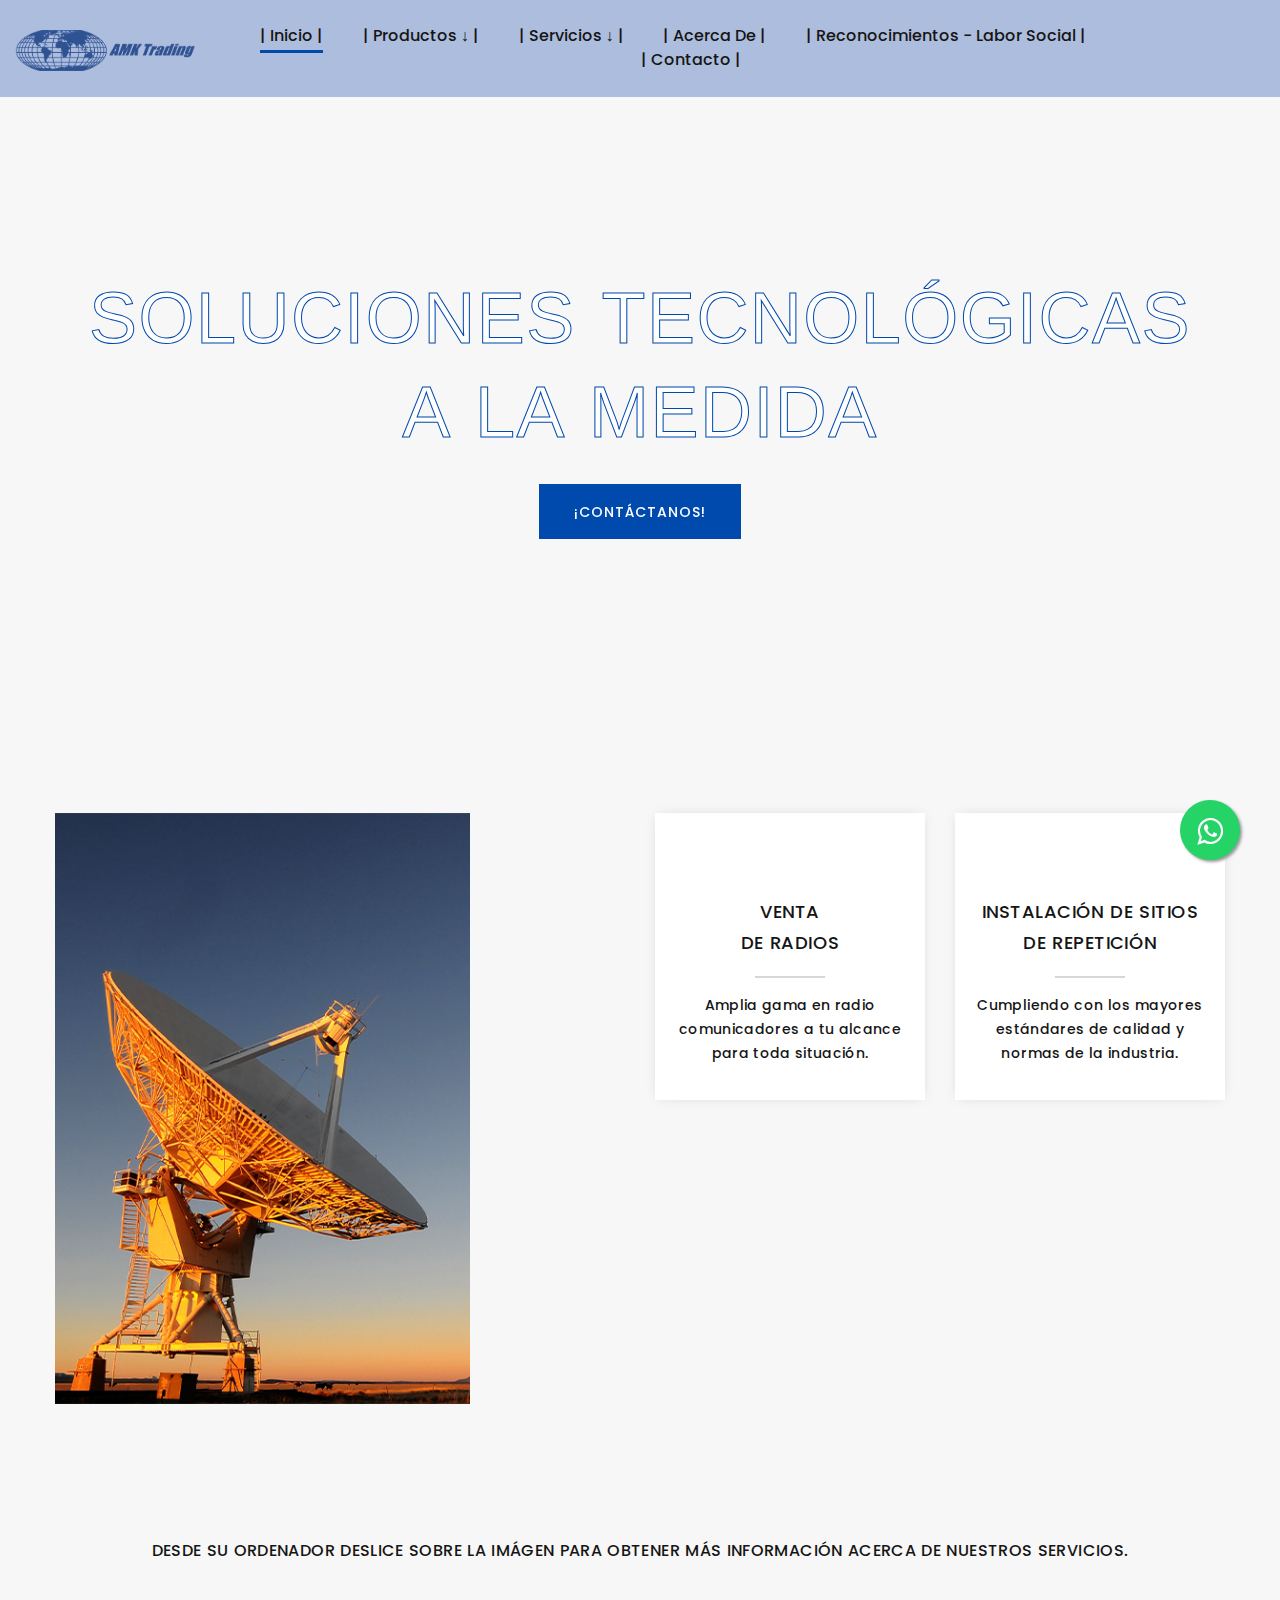
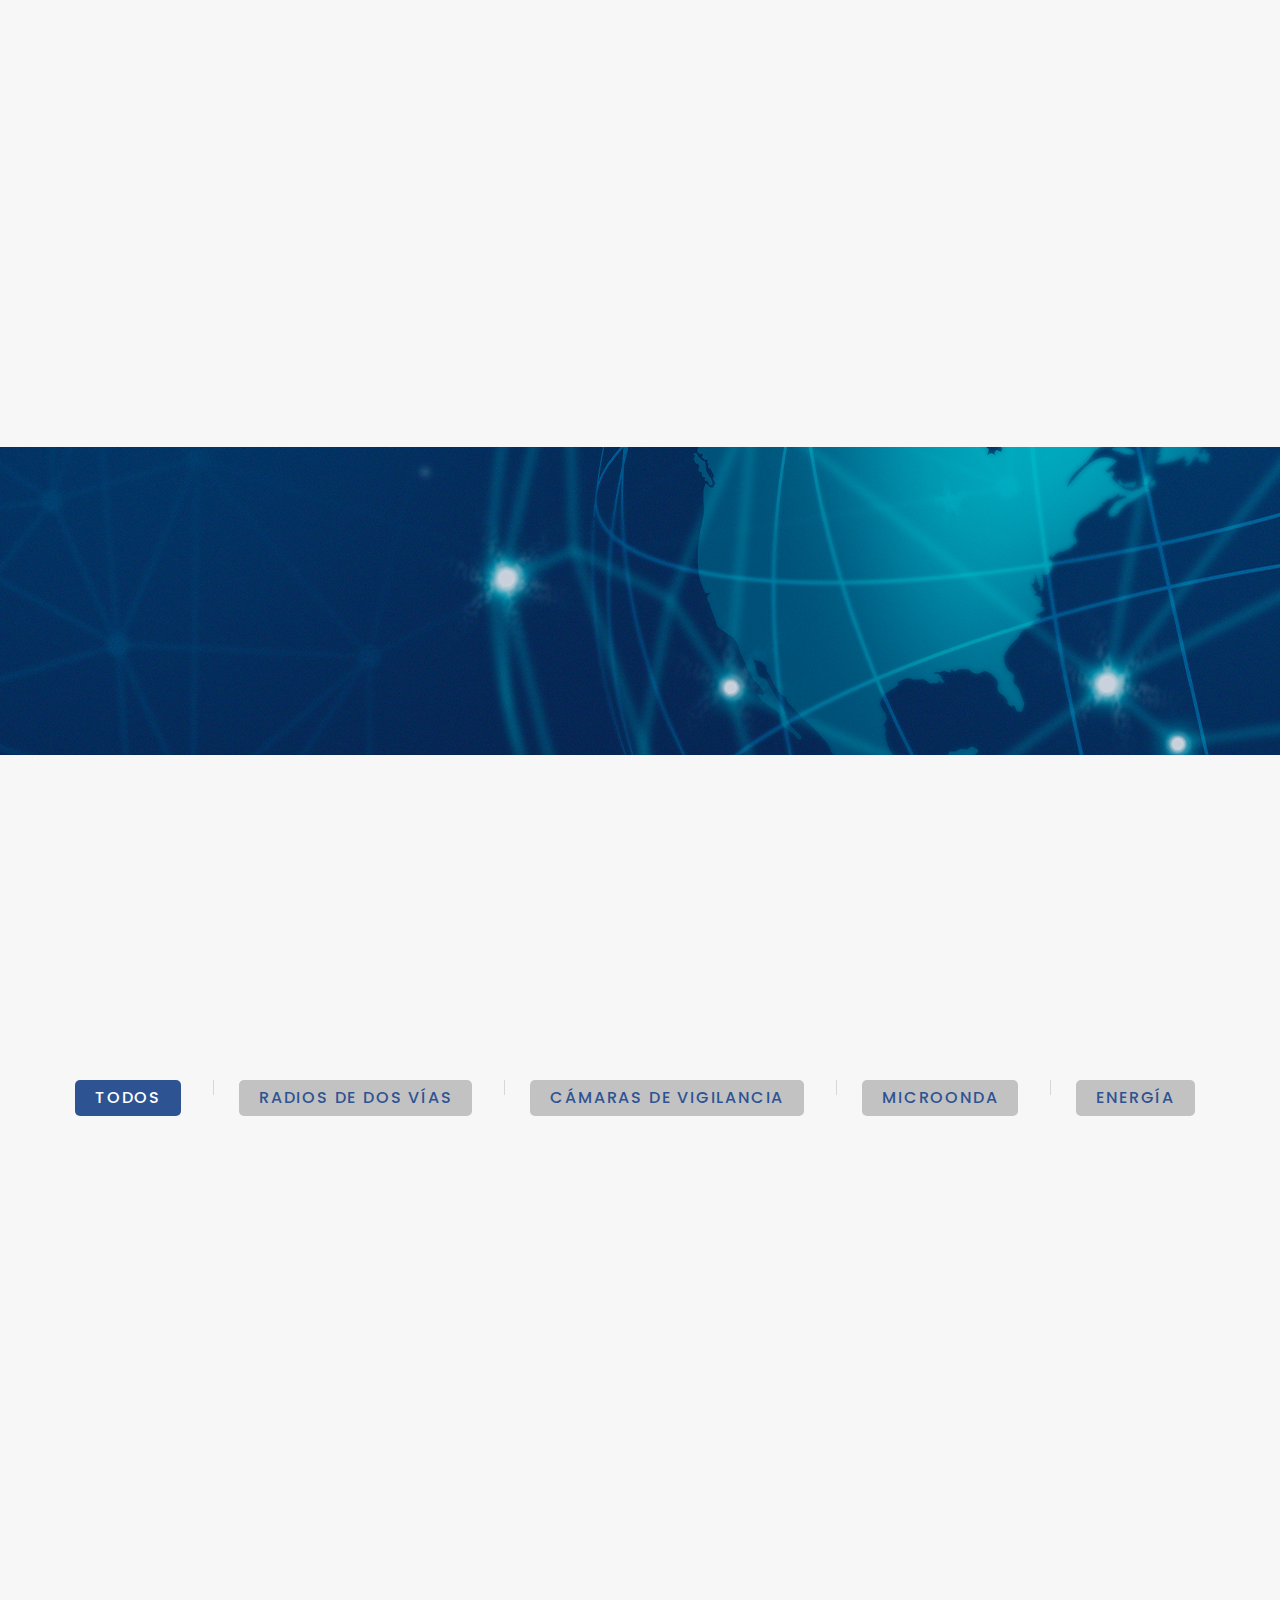
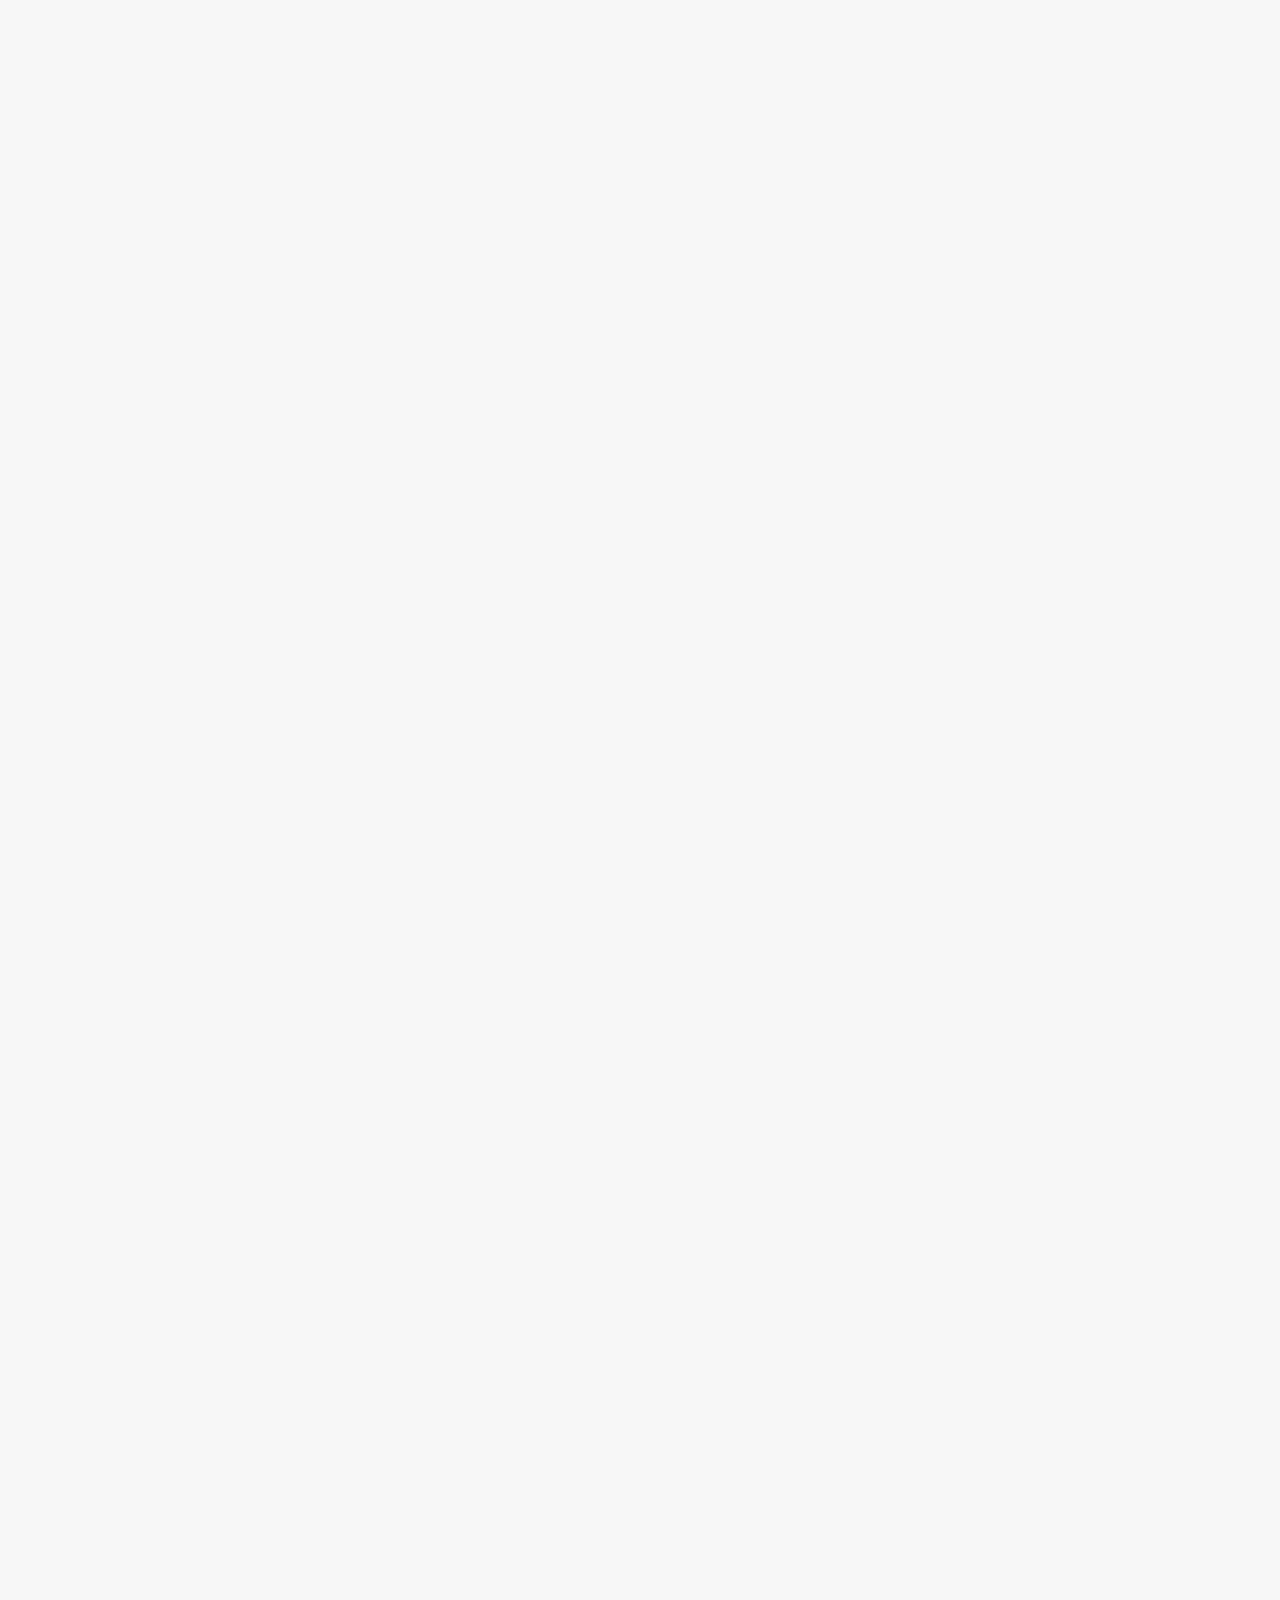
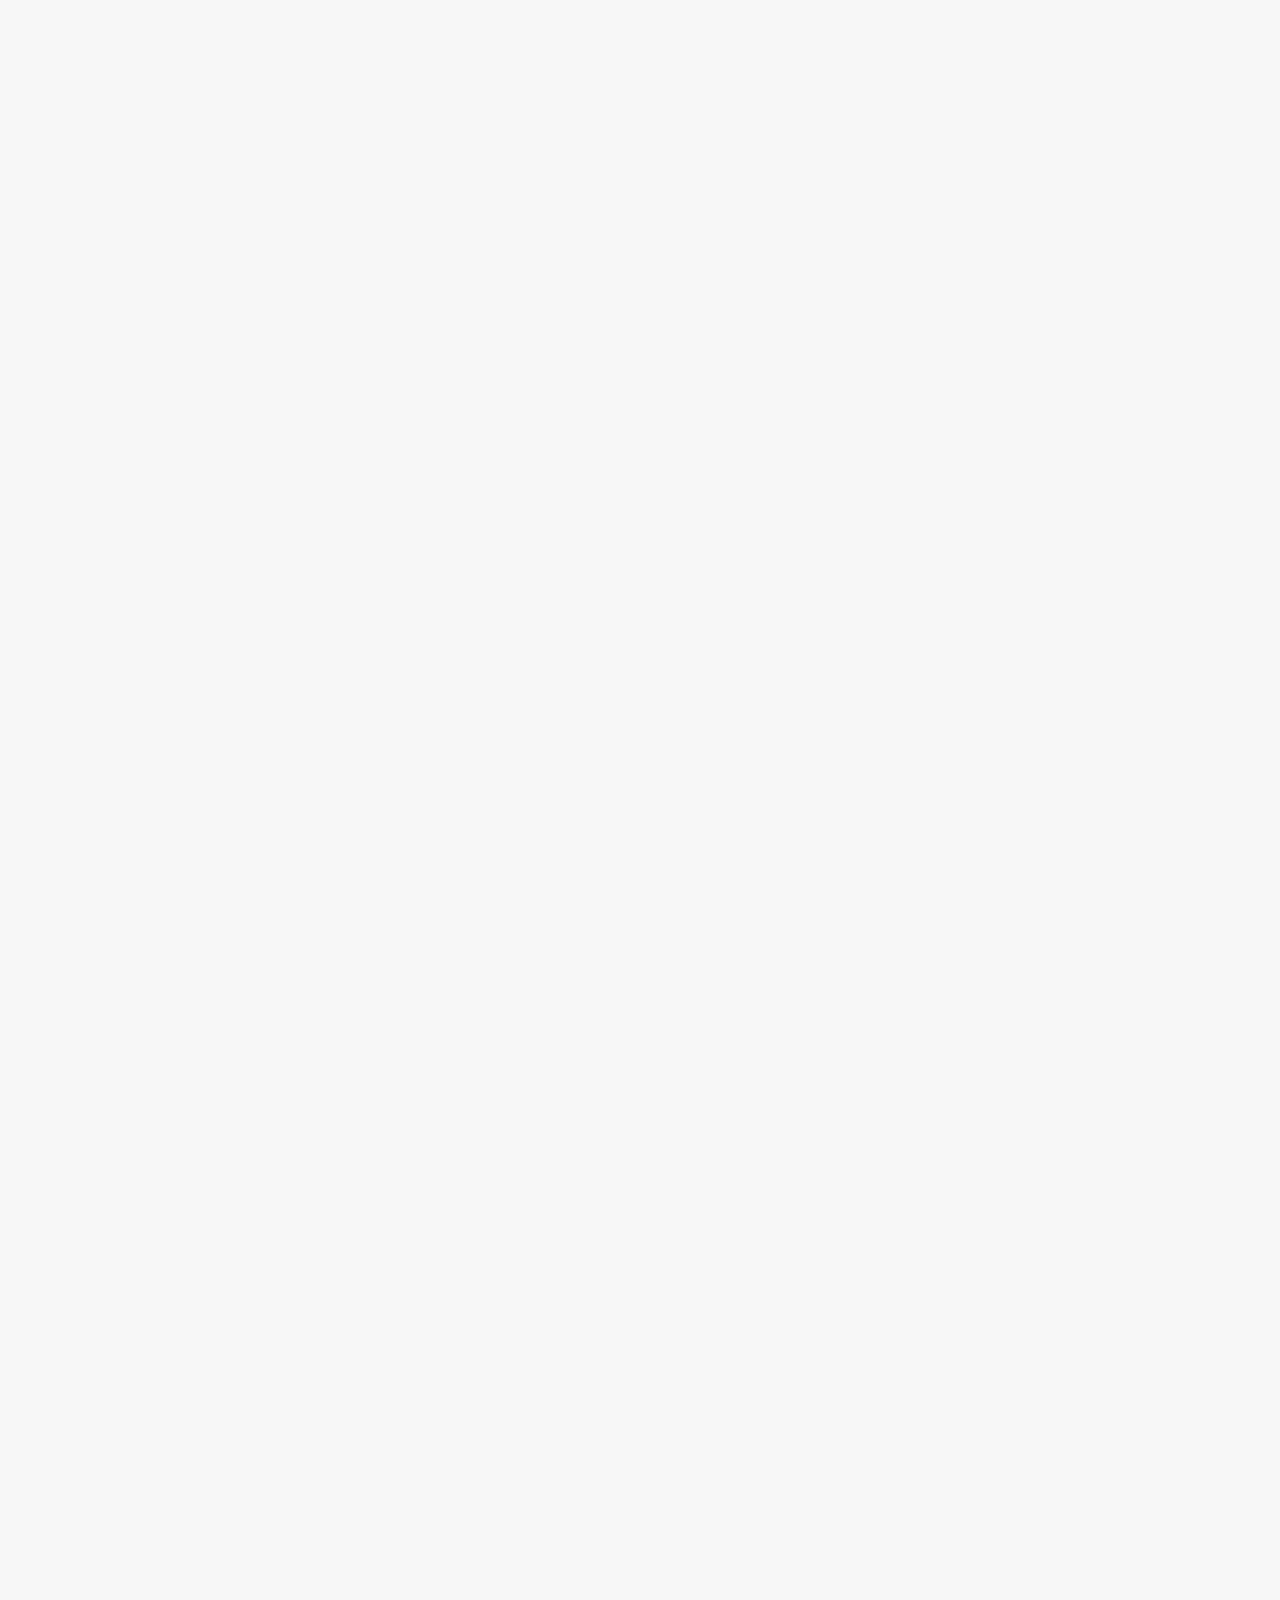
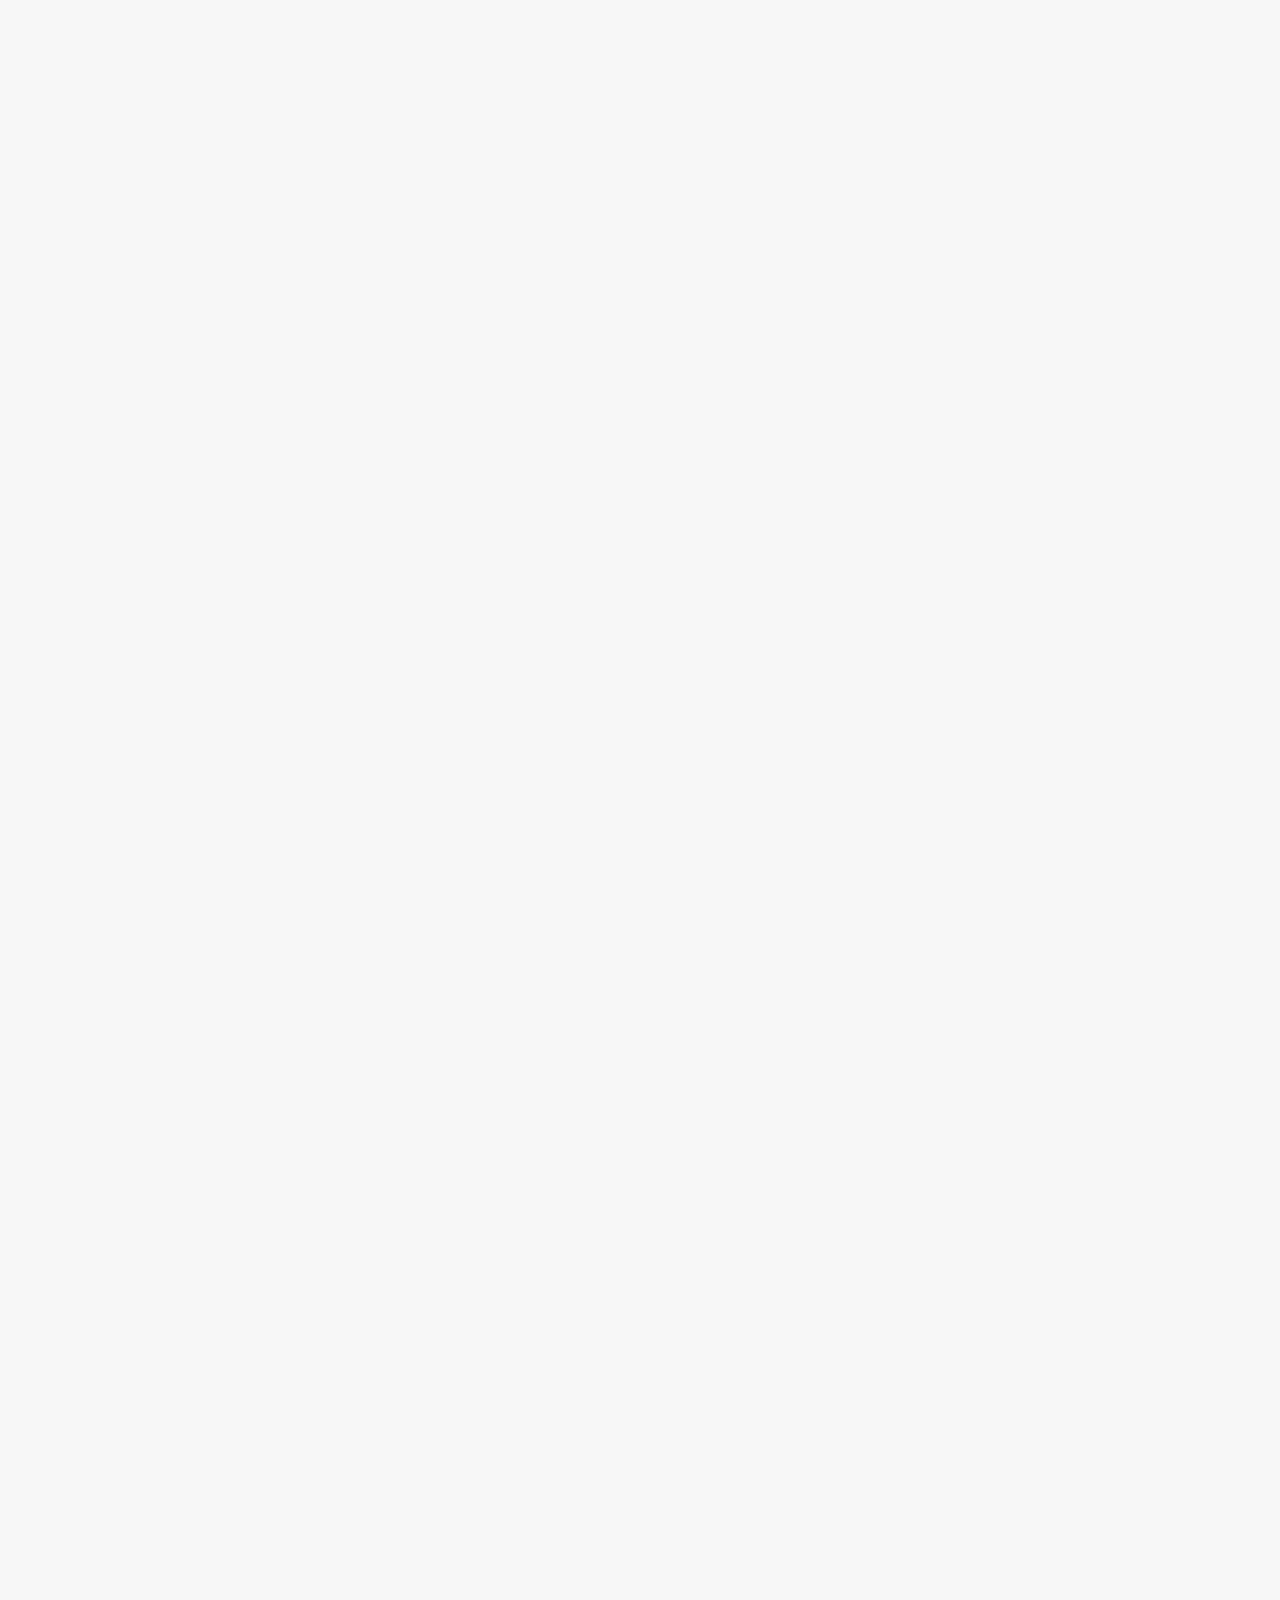
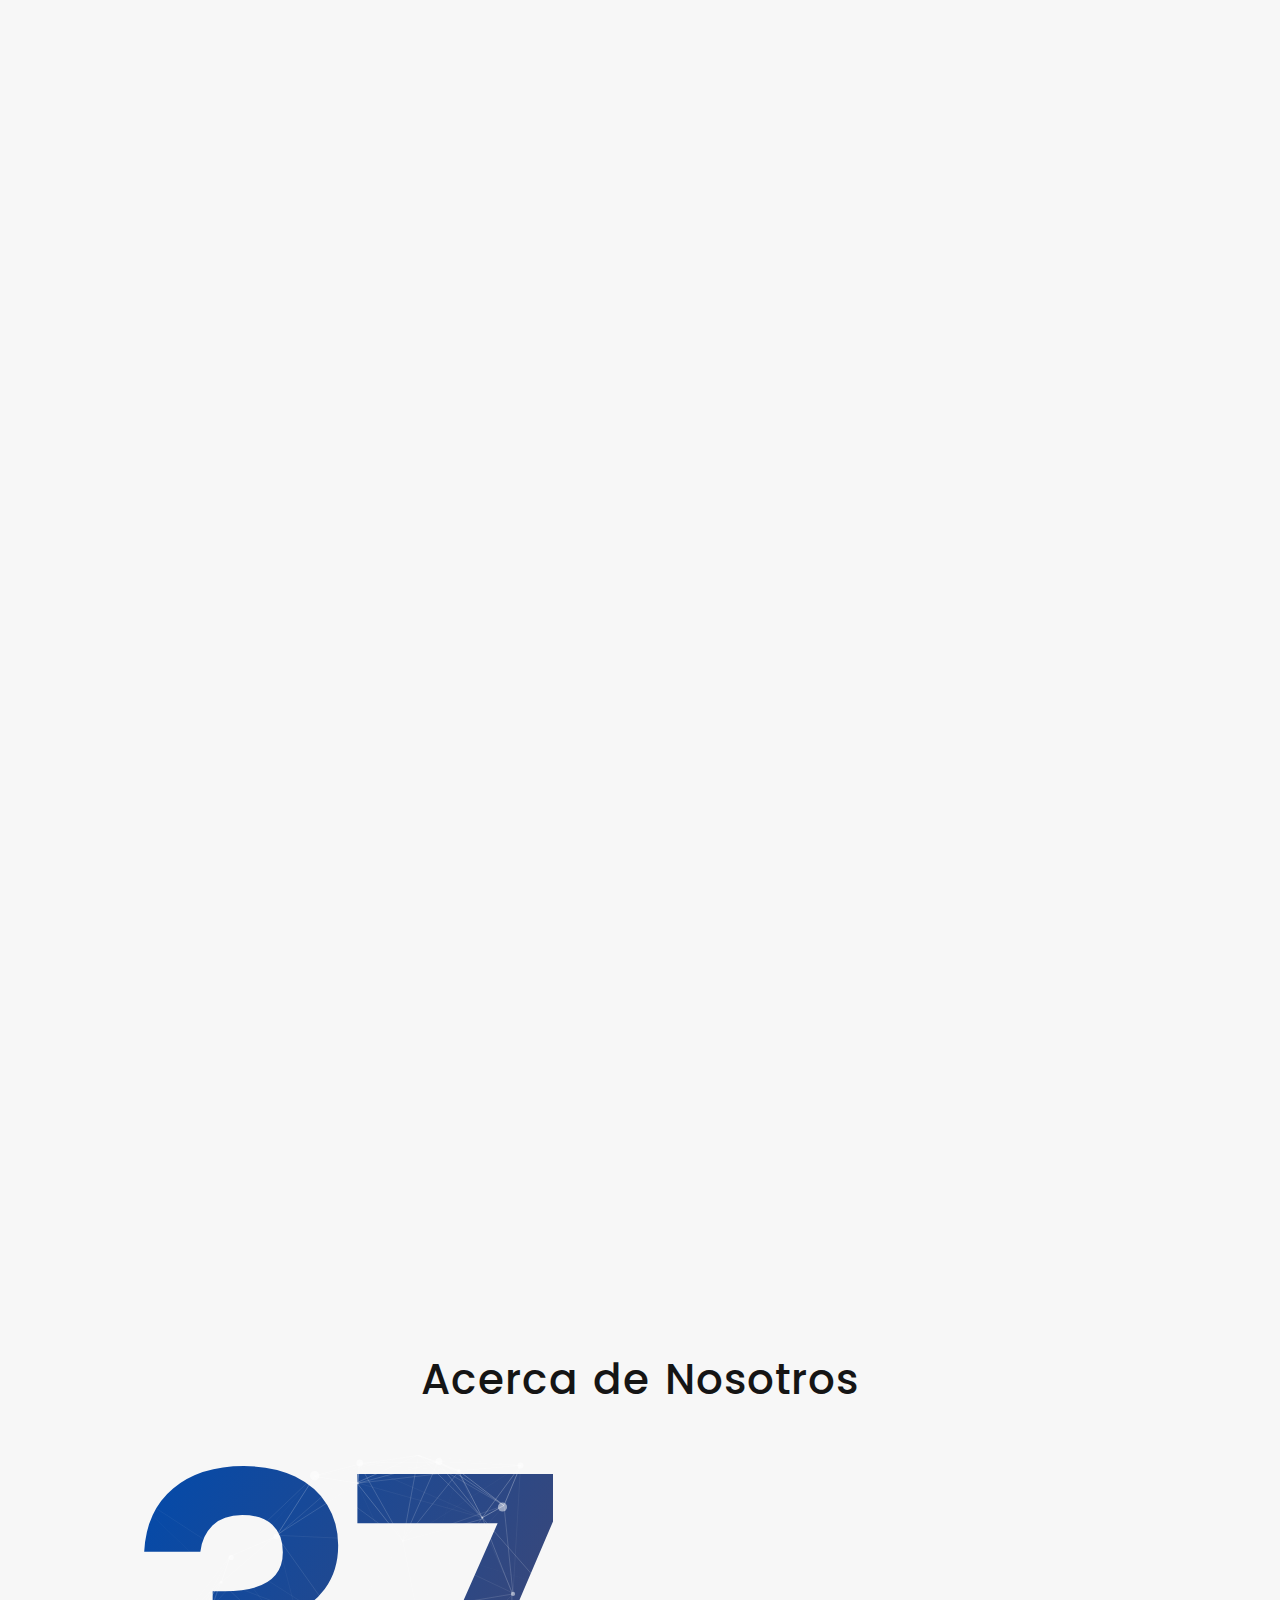
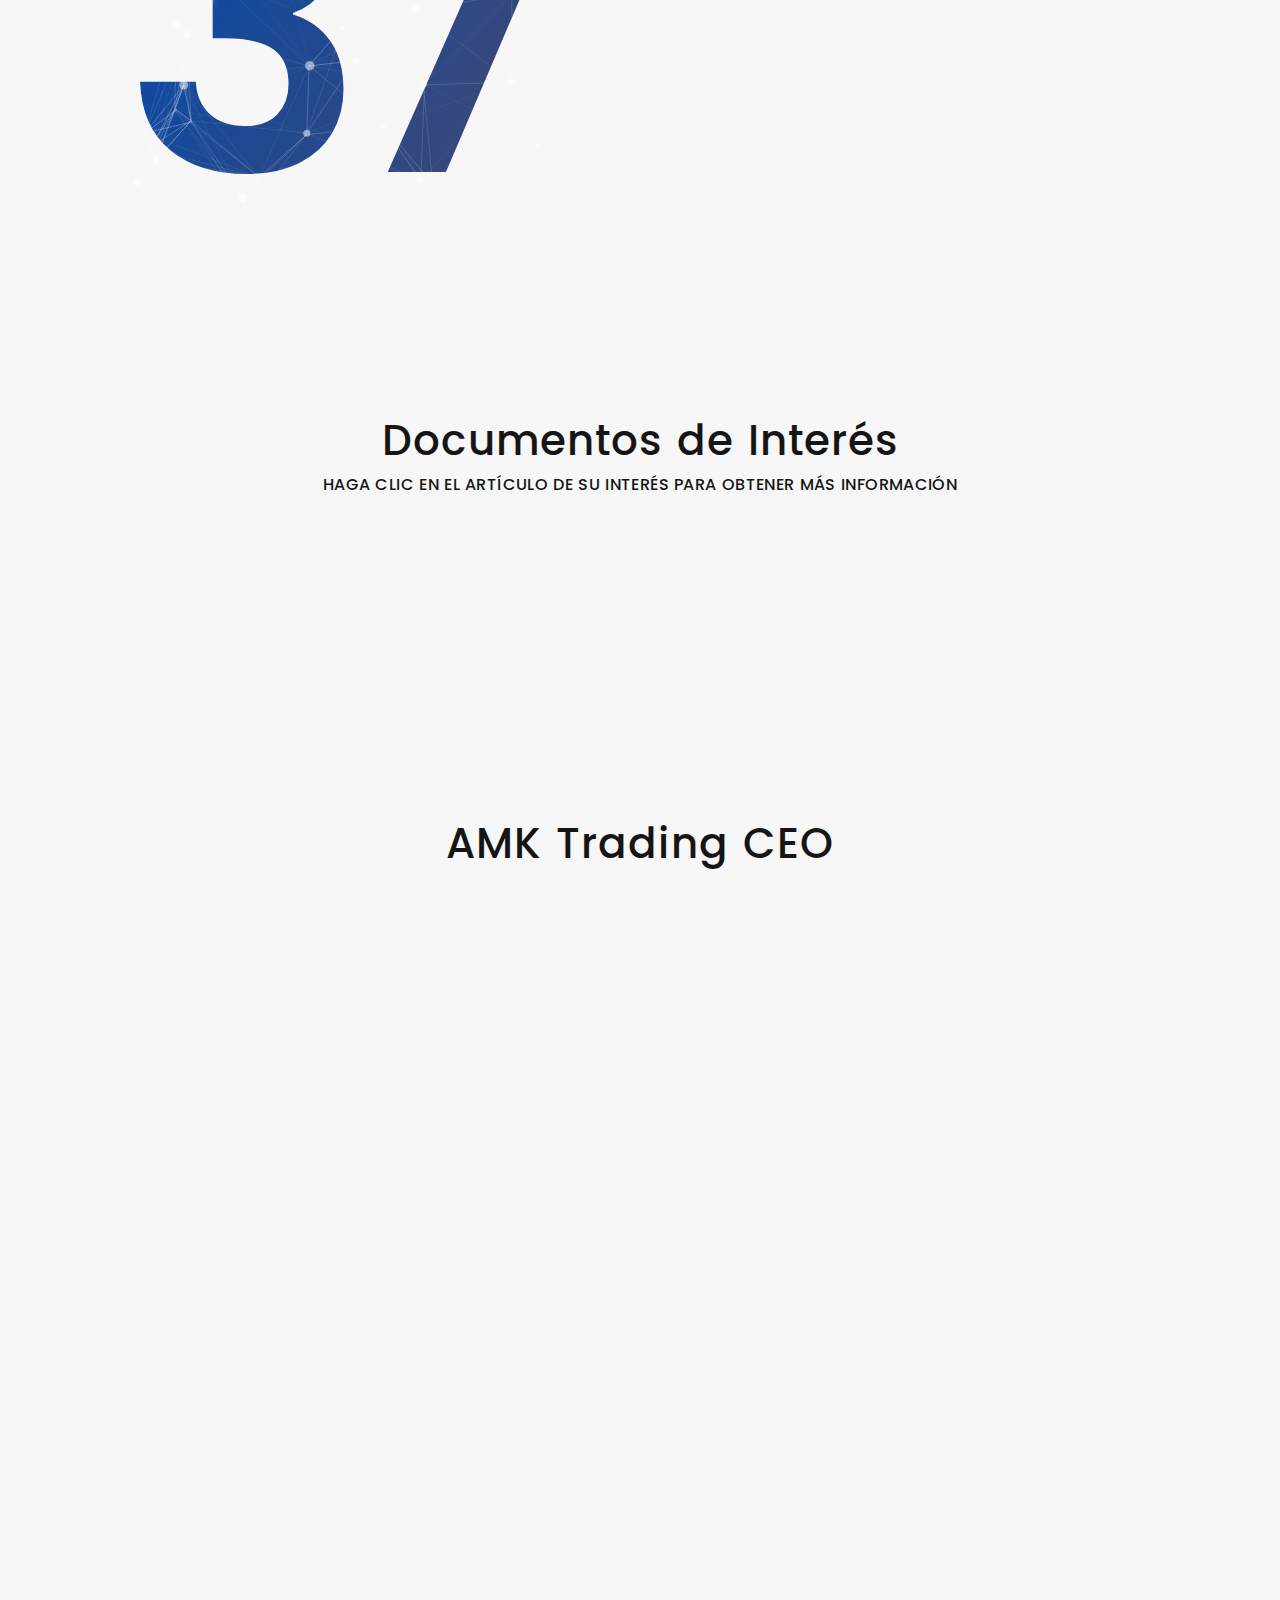
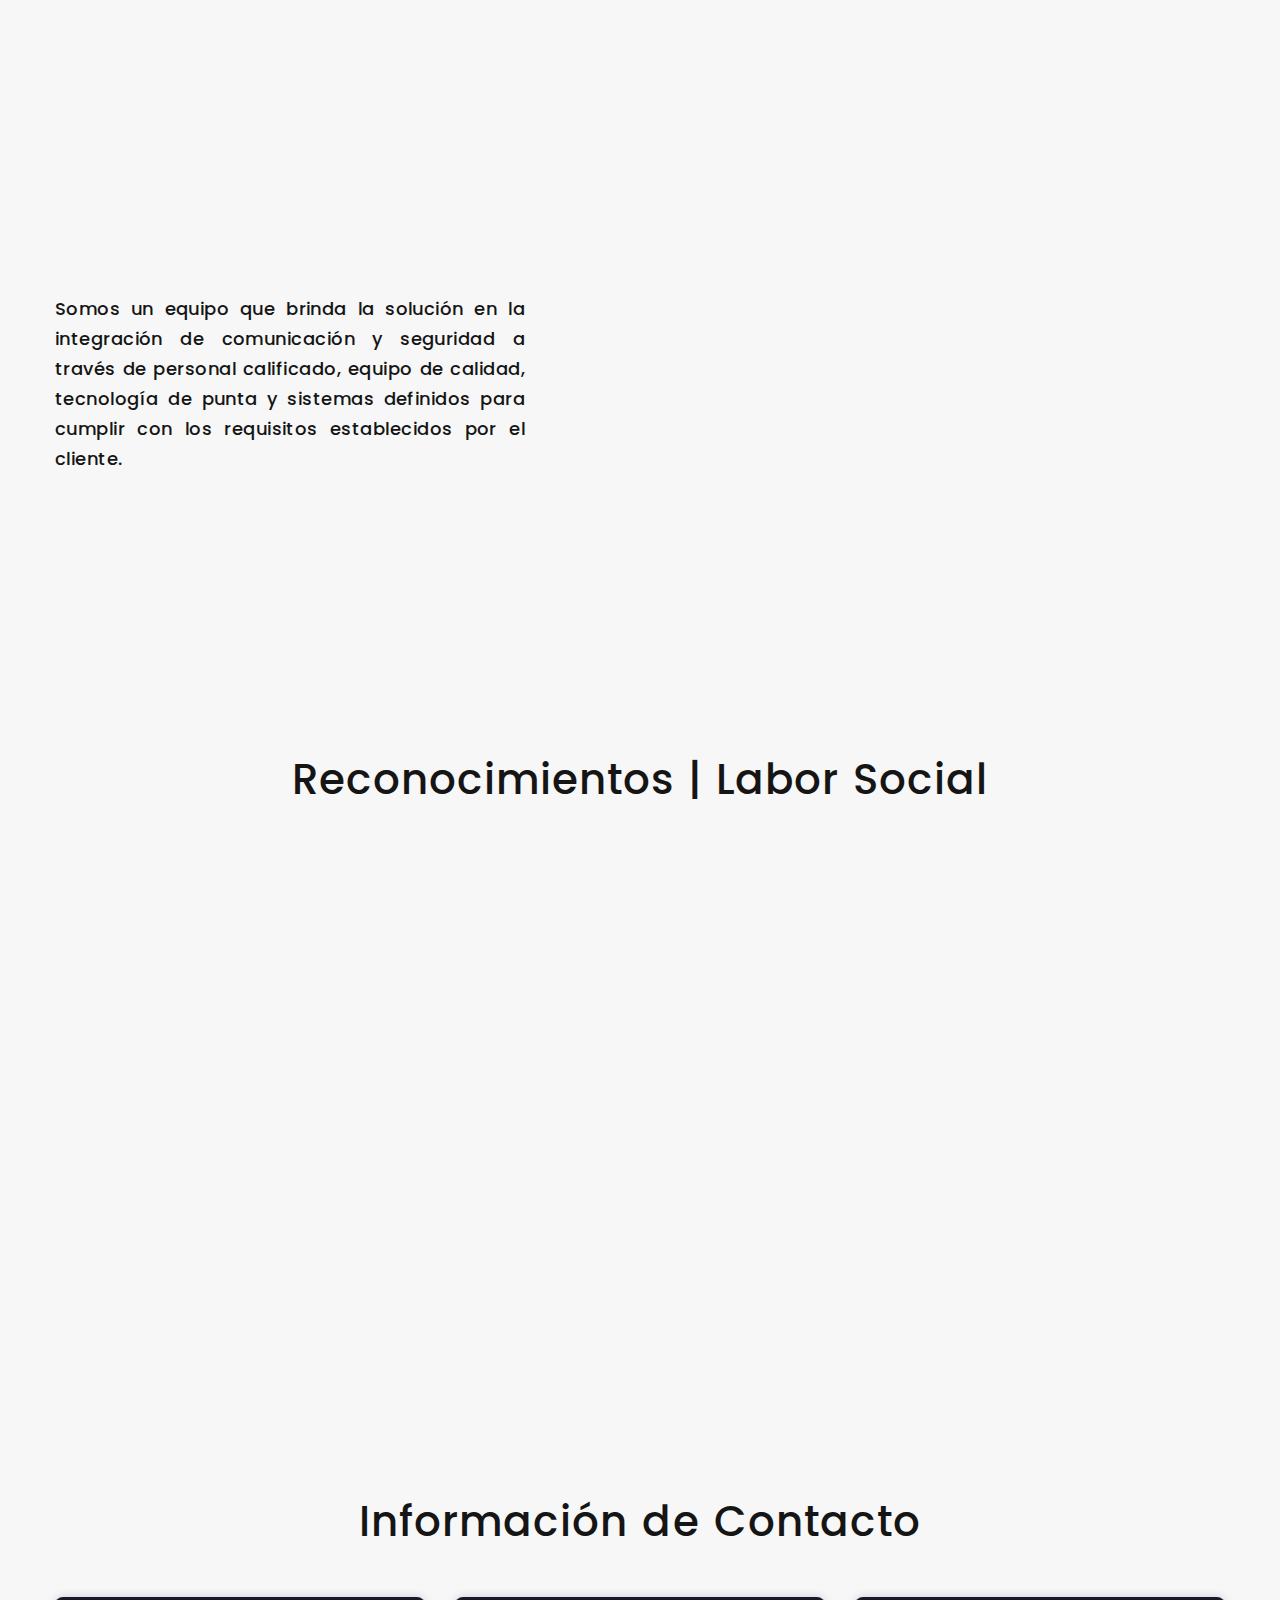
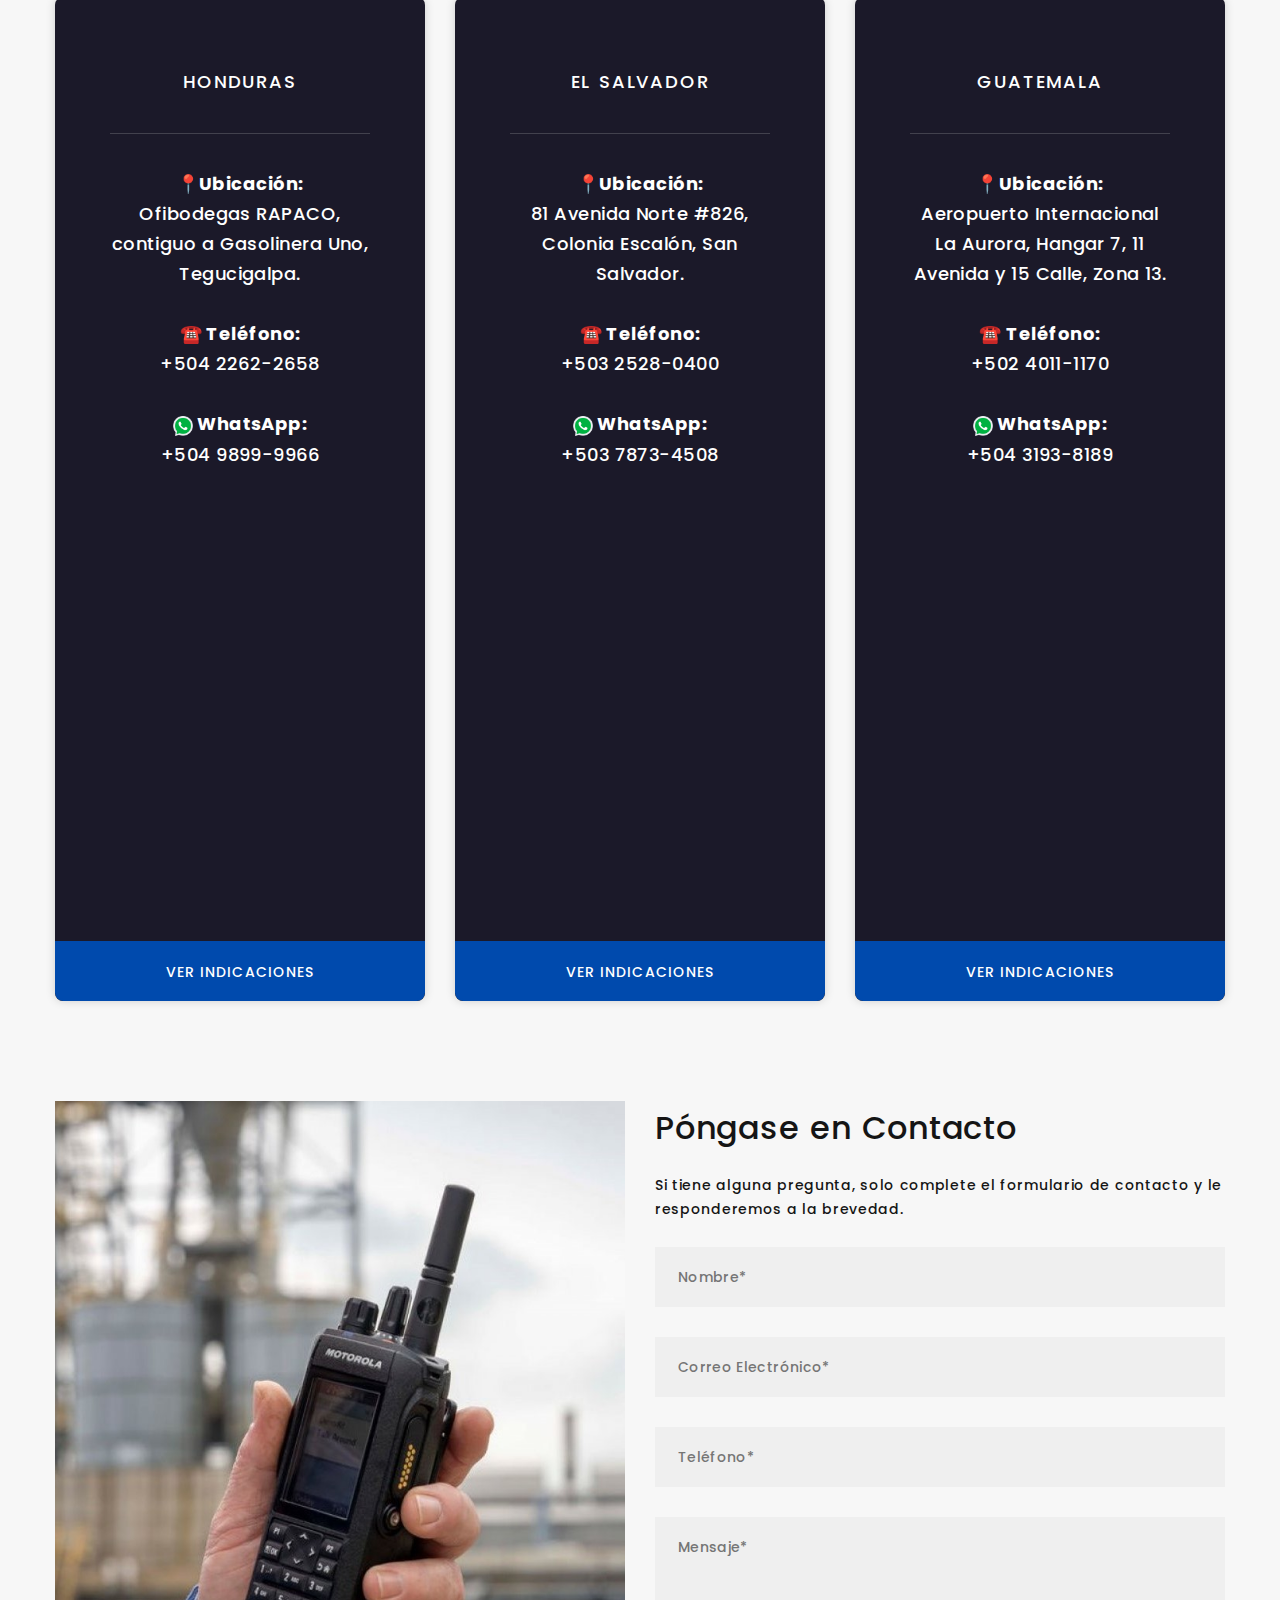
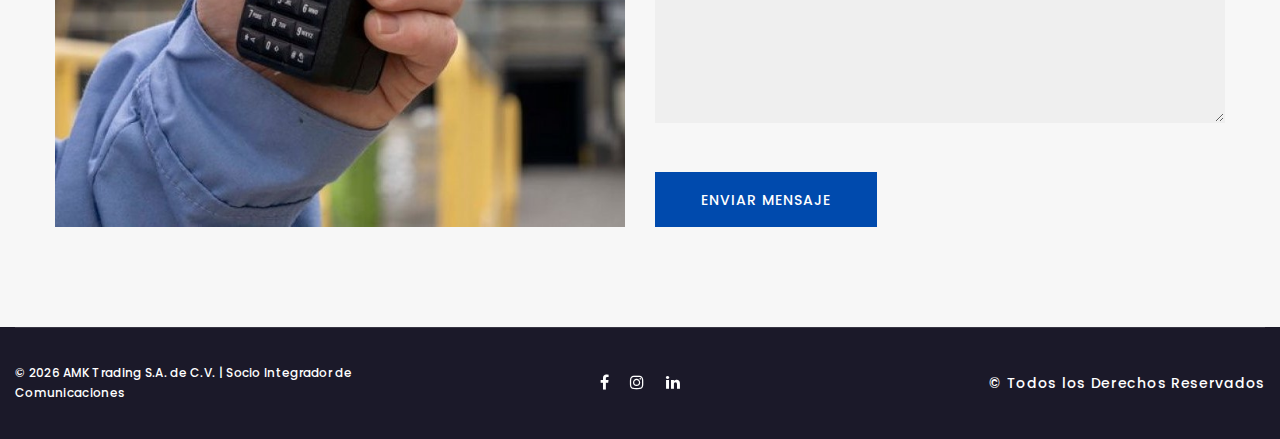
==== commit 218be5ab: "Add files via upload" ====
--- a/index.html
+++ b/index.html
@@ -14,6 +14,56 @@
     <link rel="stylesheet" href="css/style.css">
     <style>.ie-panel{display: none;background: #212121;padding: 10px 0;box-shadow: 3px 3px 5px 0 rgba(0,0,0,.3);clear: both;text-align:center;position: relative;z-index: 1;} html.ie-10 .ie-panel, html.lt-ie-10 .ie-panel {display: block;}</style>
   
+    <style>
+      .isotope-filters-list li {
+        display: inline-block;
+        margin-right: 10px; /* Espacio entre los botones */
+      }
+    
+      .isotope-filters-list li a {
+        display: inline-block;
+        padding: 10px 20px; /* Ajusta el padding según sea necesario */
+        background-color: #c2c2c2; /* Color de fondo de los botones sin seleccionar */
+        color: #2e5393; /* Color del texto de los botones sin seleccionar */
+        border-radius: 5px; /* Bordes redondeados */
+        text-decoration: none;
+        transition: background-color 0.3s ease, color 0.3s ease; /* Transición suave del color de fondo y del color del texto */
+        font-size: 16px; /* Tamaño de letra */
+      }
+    
+      .isotope-filters-list li a:hover {
+        background-color: #2e5393; /* Cambia el color de fondo al pasar el cursor */
+        color: #fff; /* Cambia el color del texto al pasar el cursor */
+      }
+    
+      .isotope-filters-list li a.active {
+        background-color: #2e5393; /* Color de fondo de los botones seleccionados */
+        color: #fff; /* Color del texto de los botones seleccionados */
+      }
+    </style>
+
+    <style>
+      /* Color de fondo del navbar cuando se desplaza */
+      .rd-navbar.rd-navbar-static.rd-navbar--is-stuck,
+      .rd-navbar.rd-navbar-static.rd-navbar--is-stuck .rd-navbar-submenu,
+      .rd-navbar.rd-navbar-static.rd-navbar--is-stuck .rd-navbar-dropdown {
+        background-color: #adbddd; /* Color gris claro */
+      }
+
+      /* Color de fondo del navbar al estar fijo */
+      .rd-navbar.rd-navbar-static,
+      .rd-navbar.rd-navbar-static .rd-navbar-submenu,
+      .rd-navbar.rd-navbar-static .rd-navbar-dropdown {
+        background-color: #adbddd; /* Color gris claro */
+      }
+    </style>
+
+
+
+    
+    
+    
+
   <!-- Geolocalización -->
     <meta charset="UTF-8">
     <meta name="viewport" content="width=device-width, initial-scale=1.0">
@@ -273,9 +323,9 @@
         </header>
 
         <!-- Swiper-->
-        <section class="section swiper-container swiper-slider swiper-slider-classic" data-loop="true" data-autoplay="2250" data-simulate-touch="true" data-direction="horizontal" data-nav="false">
+        <section class="section swiper-container swiper-slider swiper-slider-classic" data-loop="true" data-autoplay="3500" data-simulate-touch="true" data-direction="horizontal" data-nav="false">
           <div class="swiper-wrapper text-center">
-            <div class="swiper-slide" data-slide-bg="images/slider-1-slide-2-1770x742.jpg">
+            <div class="swiper-slide" data-slide-bg="images/slider1.jpg">
               <div class="swiper-slide-caption section-md">
                 <div class="container">
                   <h1 data-caption-animate="fadeInLeft" data-caption-delay="0">Soluciones tecnológicas <br>a la medida</h1>
@@ -287,7 +337,7 @@
             <div class="swiper-slide" data-slide-bg="images/slider-1-slide-2-1770x7422.jpg">
               <div class="swiper-slide-caption section-md">
                 <div class="container">
-                  <h1 data-caption-animate="fadeInLeft" data-caption-delay="0">Empresa líder en <br>radio comunicación <br>en la región</h1>
+                  <h1 data-caption-animate="fadeInLeft" data-caption-delay="0">Empresa líder en <br>radiocomunicación <br>en la región</h1>
                   <!-- <p class="text-width-large" data-caption-animate="fadeInRight" data-caption-delay="100"><b>AMK Trading</b> implementa tecnología de punta para proyectos de radiocomunicación, así como integración de sistemas de comunicaciones troncalizadas</p> -->
                   <a class="button button-primary button-ujarak" href="#contacts" data-caption-animate="fadeInUp" data-caption-delay="200">¡Contáctanos!</a>
                 </div>
@@ -331,17 +381,26 @@
             <div class="col-md-7 col-lg-5 col-xl-6 text-lg-left wow fadeInUp"><img src="images/index-1-415x592.png" alt="" width="415" height="592"/></div>
             <div class="col-lg-7 col-xl-6">
               <div class="row row-30">
-                <div class="col-sm-6 wow fadeInRight">
+                <!-- <div class="col-sm-6 wow fadeInRight">
                   <article class="box-icon-modern box-icon-modern-custom">
                     <div>
                       <h3 class="box-icon-modern-big-title">Lo que Ofrecemos</h3>
                       <div class="box-icon-modern-decor"></div><a class="button button-primary button-ujarak" class="section swiper-container swiper-slider swiper-slider-classic" href="#services2">Ver Servicios</a>
                     </div>
                   </article>
-                </div>
+                </div> -->
                 <div class="col-sm-6 wow fadeInRight" data-wow-delay=".1s">
                   <article class="box-icon-modern box-icon-modern-2">
-                    <div class="box-icon-modern-icon linearicons-antenna"></div>
+                    <img src="images/temporal/radio.png" alt="">
+                    <h5 class="box-icon-modern-title"><a href="#" onclick="javascript:return false;">VENTA <br>DE RADIOS</a></h5>
+                    <div class="box-icon-modern-decor"></div>
+                    <p class="box-icon-modern-text">Amplia gama en radio comunicadores a tu alcance para toda situación.</p>
+                </article>
+                </div>
+                <div class="col-sm-6 wow fadeInRight" data-wow-delay=".1s">
+                  <article class="box-icon-modern box-icon-modern-2">
+                    <!-- <div class="box-icon-modern-icon linearicons-antenna"></div> -->
+                    <img src="images/temporal/antena.png" alt="">
                     <h5 class="box-icon-modern-title"><a href="#" onclick="javascipt:return false;">INSTALACIÓN DE SITIOS DE REPETICIÓN</a></h5>
                     <div class="box-icon-modern-decor"></div>
                     <p class="box-icon-modern-text">Cumpliendo con los mayores estándares de calidad y normas de la industria.</p>
@@ -349,7 +408,8 @@
                 </div>
                 <div class="col-sm-6 wow fadeInRight" data-wow-delay=".2s">
                   <article class="box-icon-modern box-icon-modern-2">
-                    <div class="box-icon-modern-icon linearicons-thumbs-up2"></div>
+                    <!-- <div class="box-icon-modern-icon linearicons-thumbs-up2"></div> -->
+                    <img src="images/temporal/energia.png" alt="">
                     <h5 class="box-icon-modern-title"><a href="#" onclick="javascipt:return false;">INSTALACIÓN DE SOLUCIONES DE ENERGÍA</a></h5>
                     <div class="box-icon-modern-decor"></div>
                     <p class="box-icon-modern-text">Contamos con personal certificado en <b>"Motorola Solutions"</b> para ajustar los parámetros a sus sistemas.</p>
@@ -357,7 +417,8 @@
                 </div>
                 <div class="col-sm-6 wow fadeInRight" data-wow-delay=".3s">
                   <article class="box-icon-modern box-icon-modern-2">
-                    <div class="box-icon-modern-icon linearicons-wrench"></div>
+                    <!-- <div class="box-icon-modern-icon linearicons-wrench"></div> -->
+                    <img src="images/temporal/soporte.png" alt="">
                     <h5 class="box-icon-modern-title"><a href="#" onclick="javascipt:return false;">INSTALACIÓN Y SOPORTE DE SITIOS DE REPETICIÓN</a></h5>
                     <div class="box-icon-modern-decor"></div>
                     <p class="box-icon-modern-text">Servicios de reparación, soporte remoto, reporte en sitio y mantenimiento preventivo.</p>
@@ -431,10 +492,10 @@
             <div class="container">
               <div class="row row-30 justify-content-end text-right">
                 <div class="col-sm-12">
-                  <h4 class="wow fadeInLeft">“En AMK, nos enfocamos principalmente en la venta al por mayor, ya que hemos observado que nuestra
-                                              demanda y capacidad de suministro es eficaz. Aunque también atendemos a clientes minoristas,
-                                              ofreciendo precios competitivos y un servicio personalizado para sus necesidades específicas"</h4>
-                  <p>¡Trabajamos cada día para ofrecerte los Mejores productos y servicios en el área de telecomunicaciones!</p>
+                  <h4 class="wow fadeInLeft text-center">“Nuestro objetivo principal es garantizar la satisfacción y el éxito de la comunicación 
+                                              de nuestros clientes a través de los radios de dos vías que ofrecemos, las instalaciones 
+                                              de sitios de comunicación y el mantenimiento de los mismos"</h4>
+                  <!-- <p>¡Trabajamos cada día para ofrecerte los Mejores productos y servicios en el área de telecomunicaciones!</p> -->
                   <!-- <div class="group-sm group-middle group justify-content-end"><a class="button button-primary button-ujarak" href="#modalCta" data-toggle="modal">Get in Touch</a><a class="button button-white-outline button-ujarak" href="#">Learn More</a></div> -->
                 </div>
               </div>
@@ -1861,7 +1922,7 @@
               <!-- Team Classic-->
               <article class="team-classic team-classic-lg"><a href="https://drive.google.com/file/d/1Vb1j_WNkyUoFs35BMMjxltCQulNqxjzo/view?usp=sharing"><img src="images/doc-1-420x424.jpg" alt="" width="420" height="424"/></a>
                 <div class="team-classic-caption">
-                  <h4 class="team-classic-name"><a href="https://drive.google.com/file/d/1Vb1j_WNkyUoFs35BMMjxltCQulNqxjzo/view?usp=sharing" target="_blank">MOTOTRBOTM CAPACITY MAX</a></h4>
+                  <h4 class="team-classic-name"><a href="https://drive.google.com/file/d/1Vb1j_WNkyUoFs35BMMjxltCQulNqxjzo/view?usp=sharing" target="_blank">MOTOTRBO & CAPACITY MAX</a></h4>
                   <!-- <p class="team-classic-status">Director of Production</p> -->
                 </div>
               </article>
@@ -1927,7 +1988,7 @@
                 </div>
               </article> -->
               <h3 class="box-contacts-link, thumbnail-classic-title">Philip Trudell</h3>
-              <p class="box-contacts-link, texto-justificado">"Nuestra participación en la integración de sistemas de comunicación exitosos hasta el momento y, en particular, el hecho de que seamos socios estratégicos de Motorola Solutions en 
+              <p class="box-contacts-link, texto-justificado">"Nuestra participación en la integración de sistemas de comunicación exitosos hasta el momento y en particular el hecho de que seamos socios estratégicos de Motorola Solutions en 
                 Centroamérica testifican que hemos cumplido con los estándares, normas y reglas éticas internacionales. Por lo tanto, las alianzas comerciales que tenemos nos exigen aceptar y cumplir los estándares más estrictos del mundo, 
                 llevándonos a ser el mejor aliado en los grandes proyectos de telecomunicaciones en todos los lugares donde se nos necesite".
               </p>
--- a/css/style.css
+++ b/css/style.css
@@ -143,7 +143,8 @@
 	text-transform: uppercase;
 	letter-spacing: .024em;
 	word-spacing: .05em;
-	/* -webkit-text-stroke: 2px #ffffff; */
+	/* -webkit-text-stroke: 2px #2e5393; */
+	-webkit-text-stroke: 1px #004aad;
 }
 
 h1 a, h2 a, h3 a, h4 a, h5 a, h6 a, [class*='heading-'] a {
@@ -13168,7 +13169,8 @@
 	top: 0;
 	right: 0;
 	z-index: 1030;
-	background: #ffffff;
+	background: #ffffff; 
+	/* color navbar */
 }
 
 .rd-navbar-static .rd-navbar--has-dropdown {
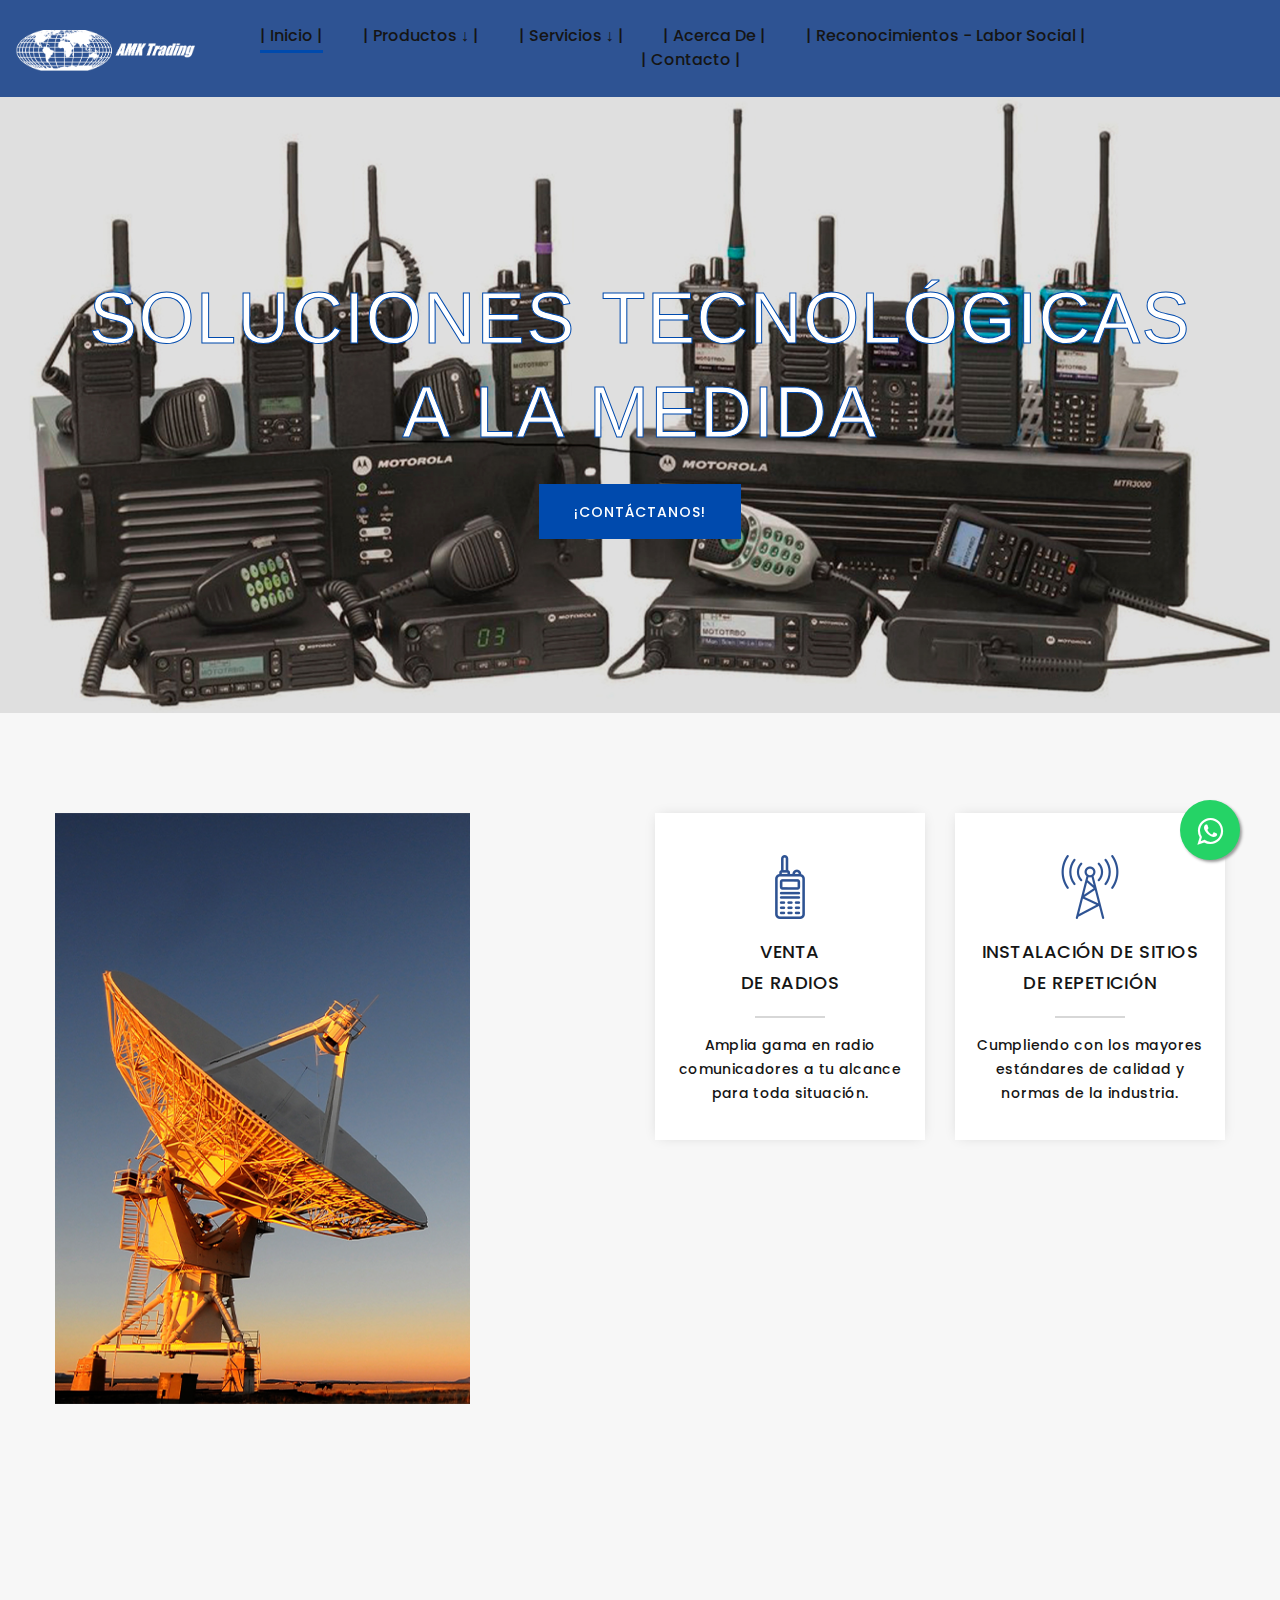
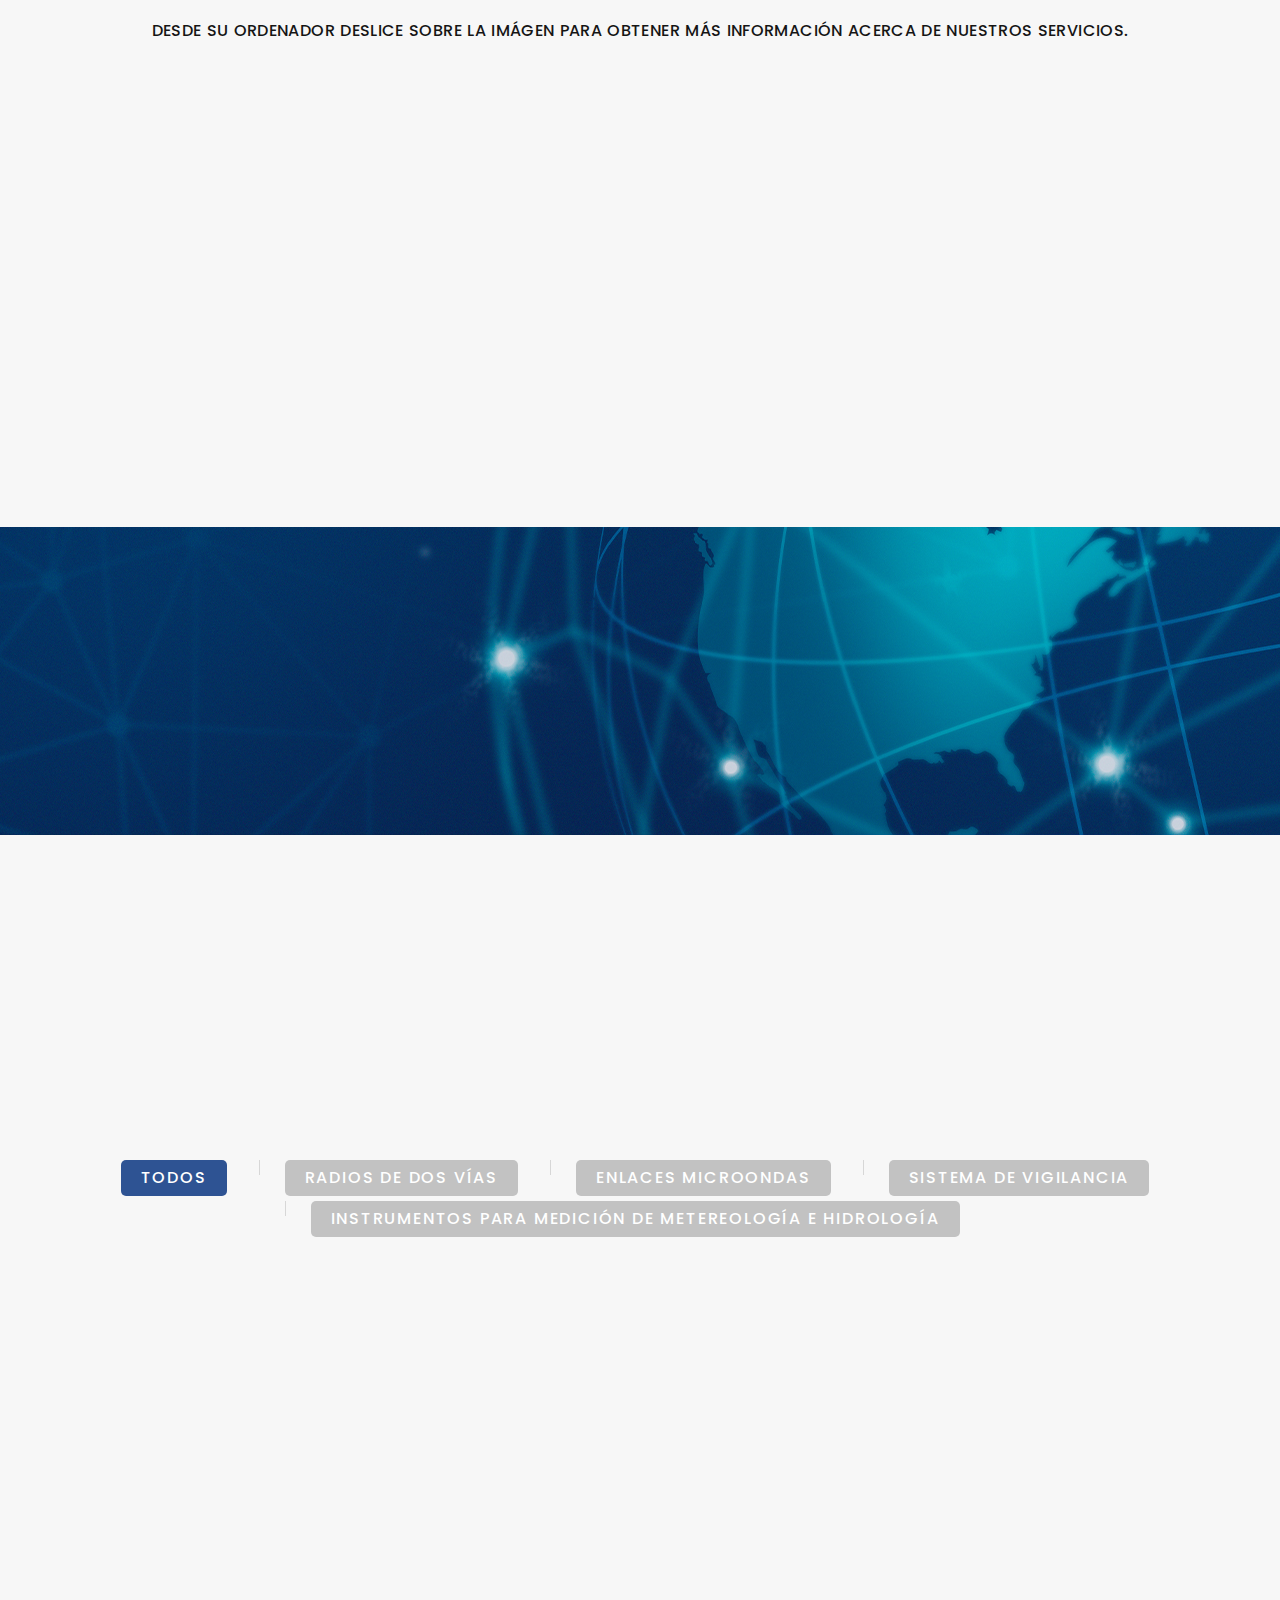
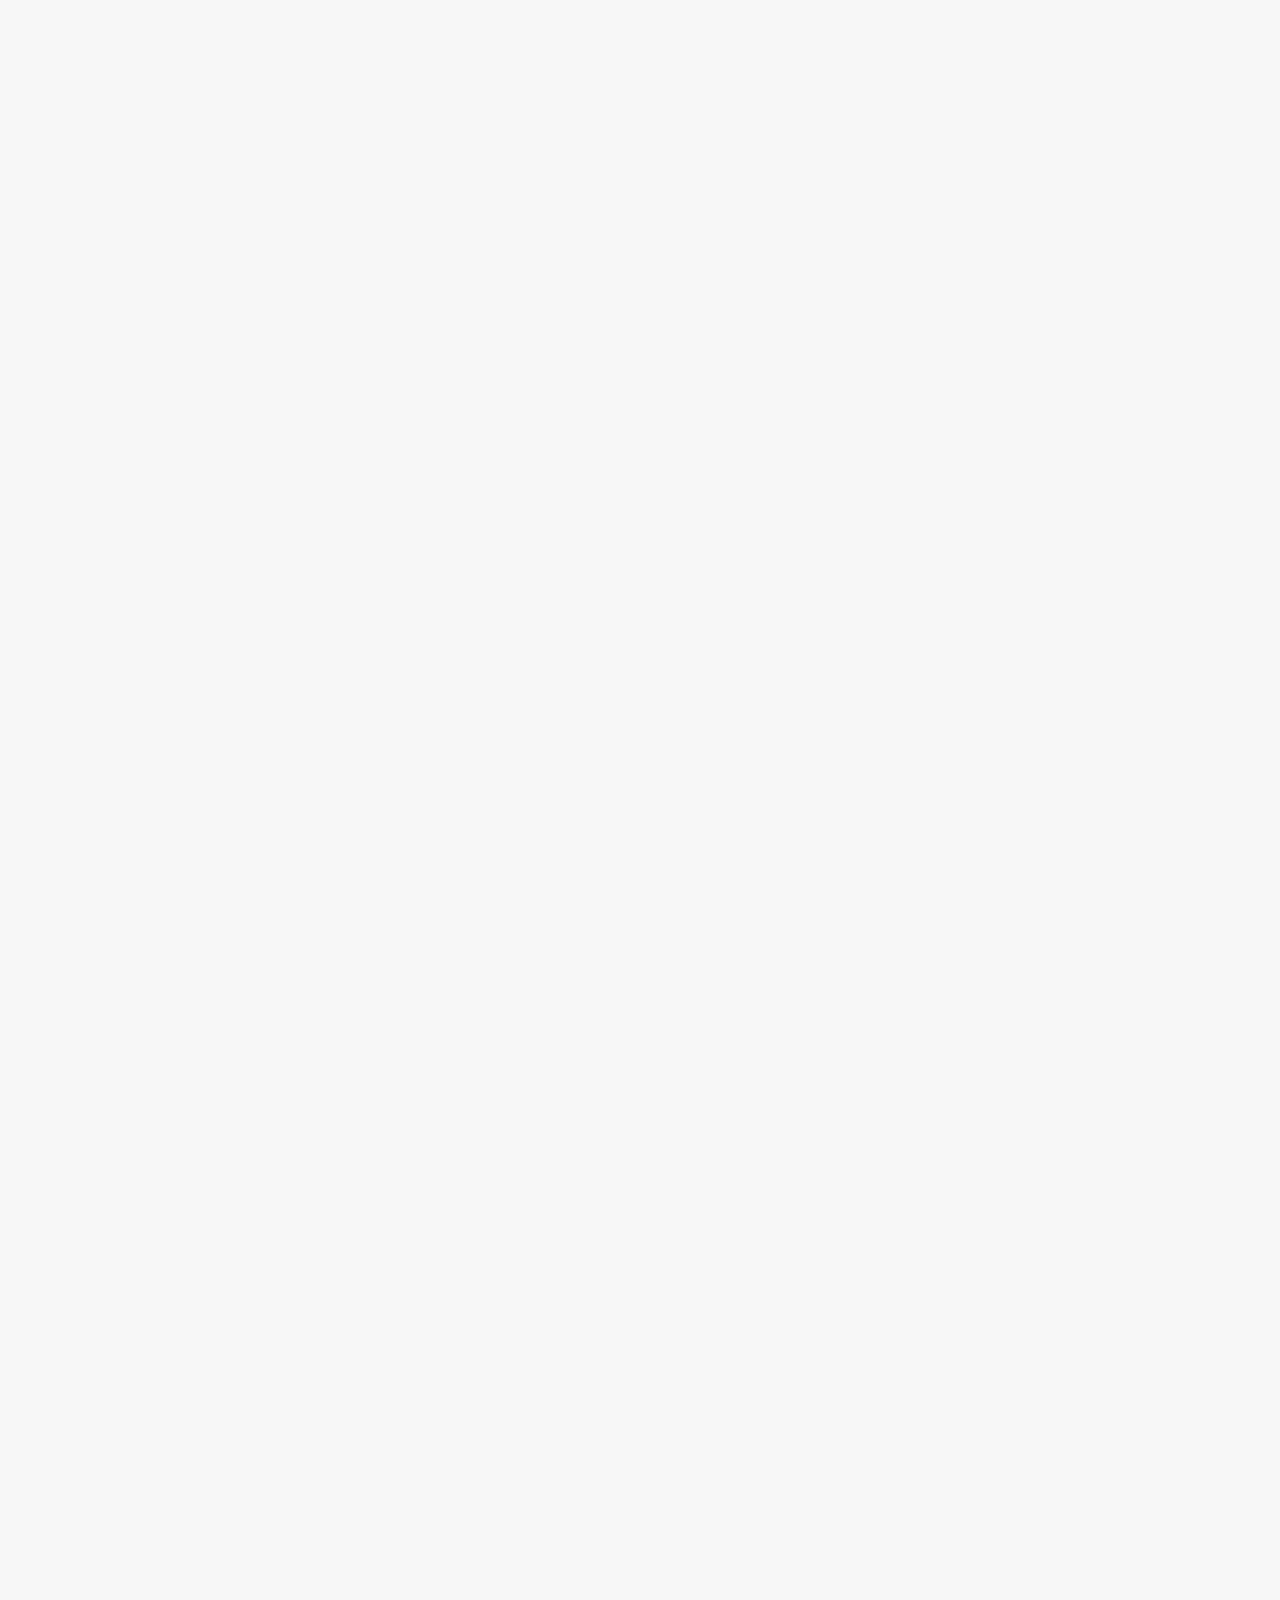
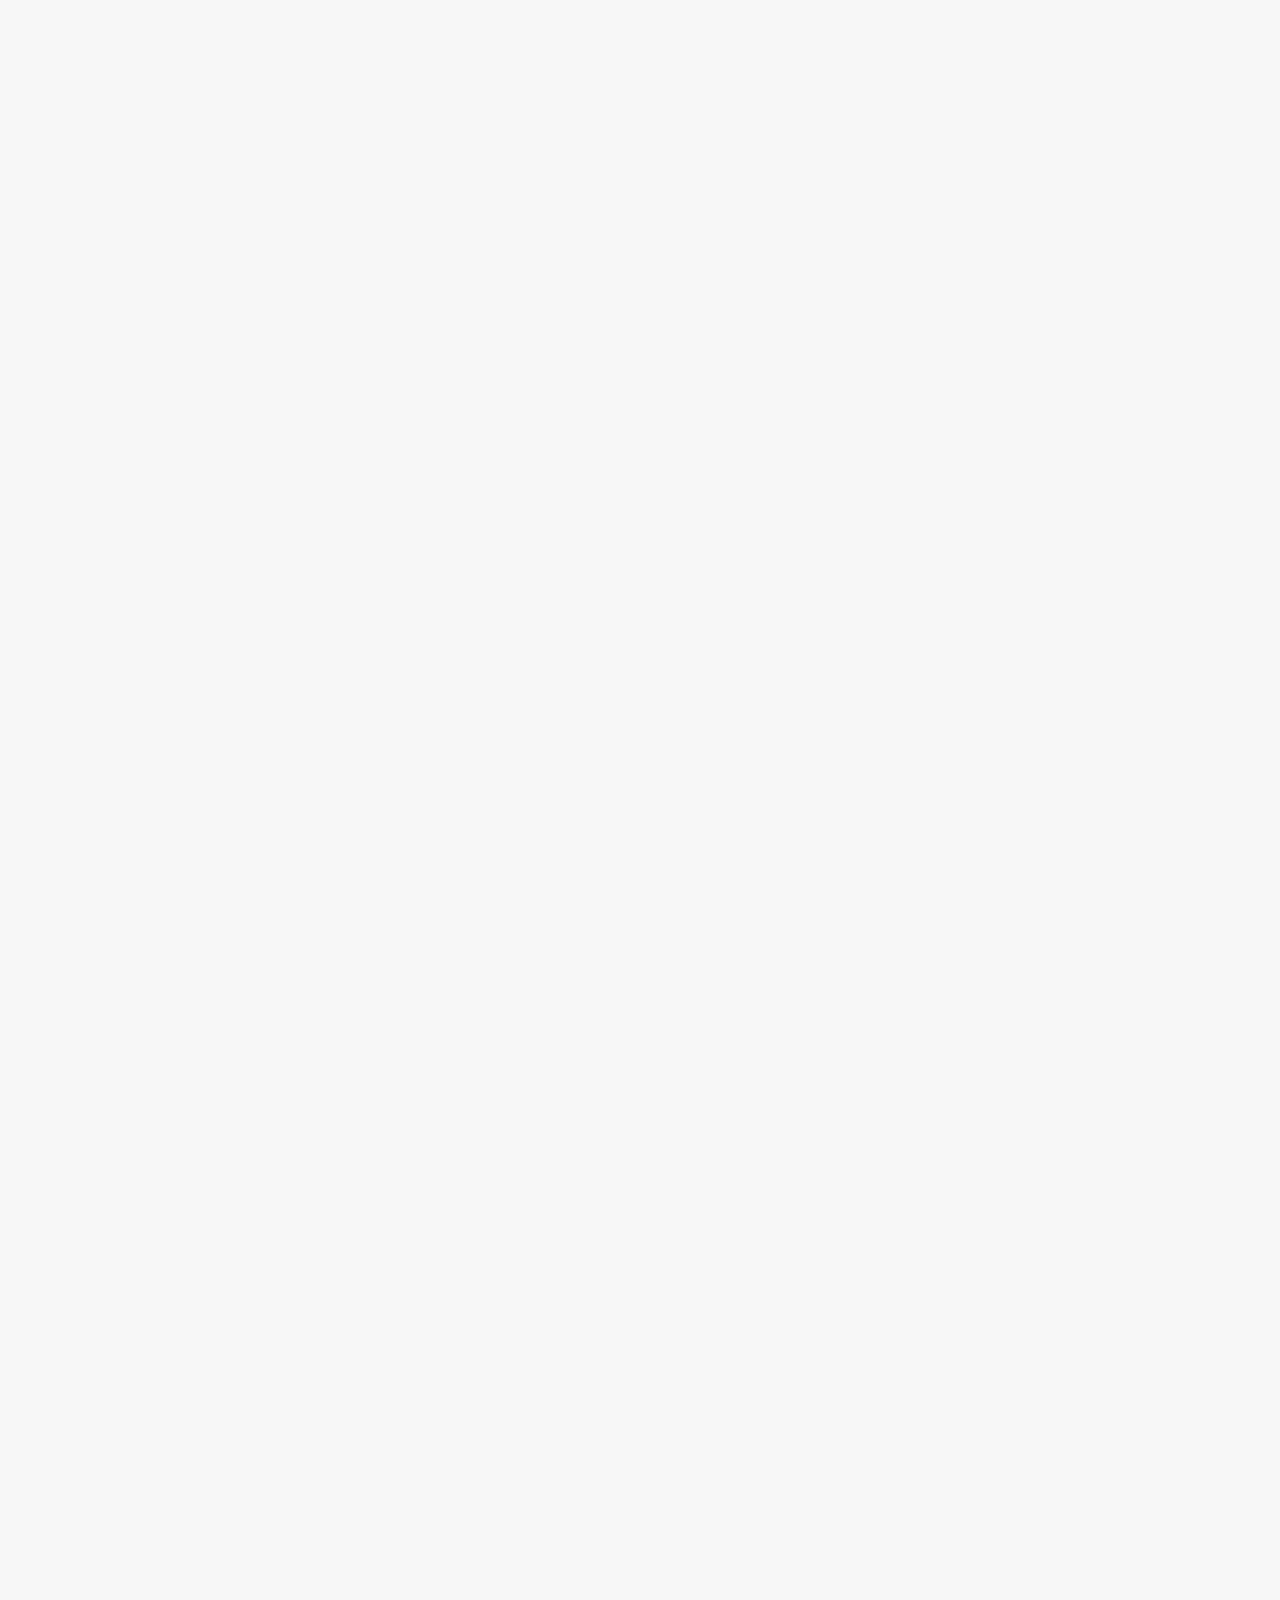
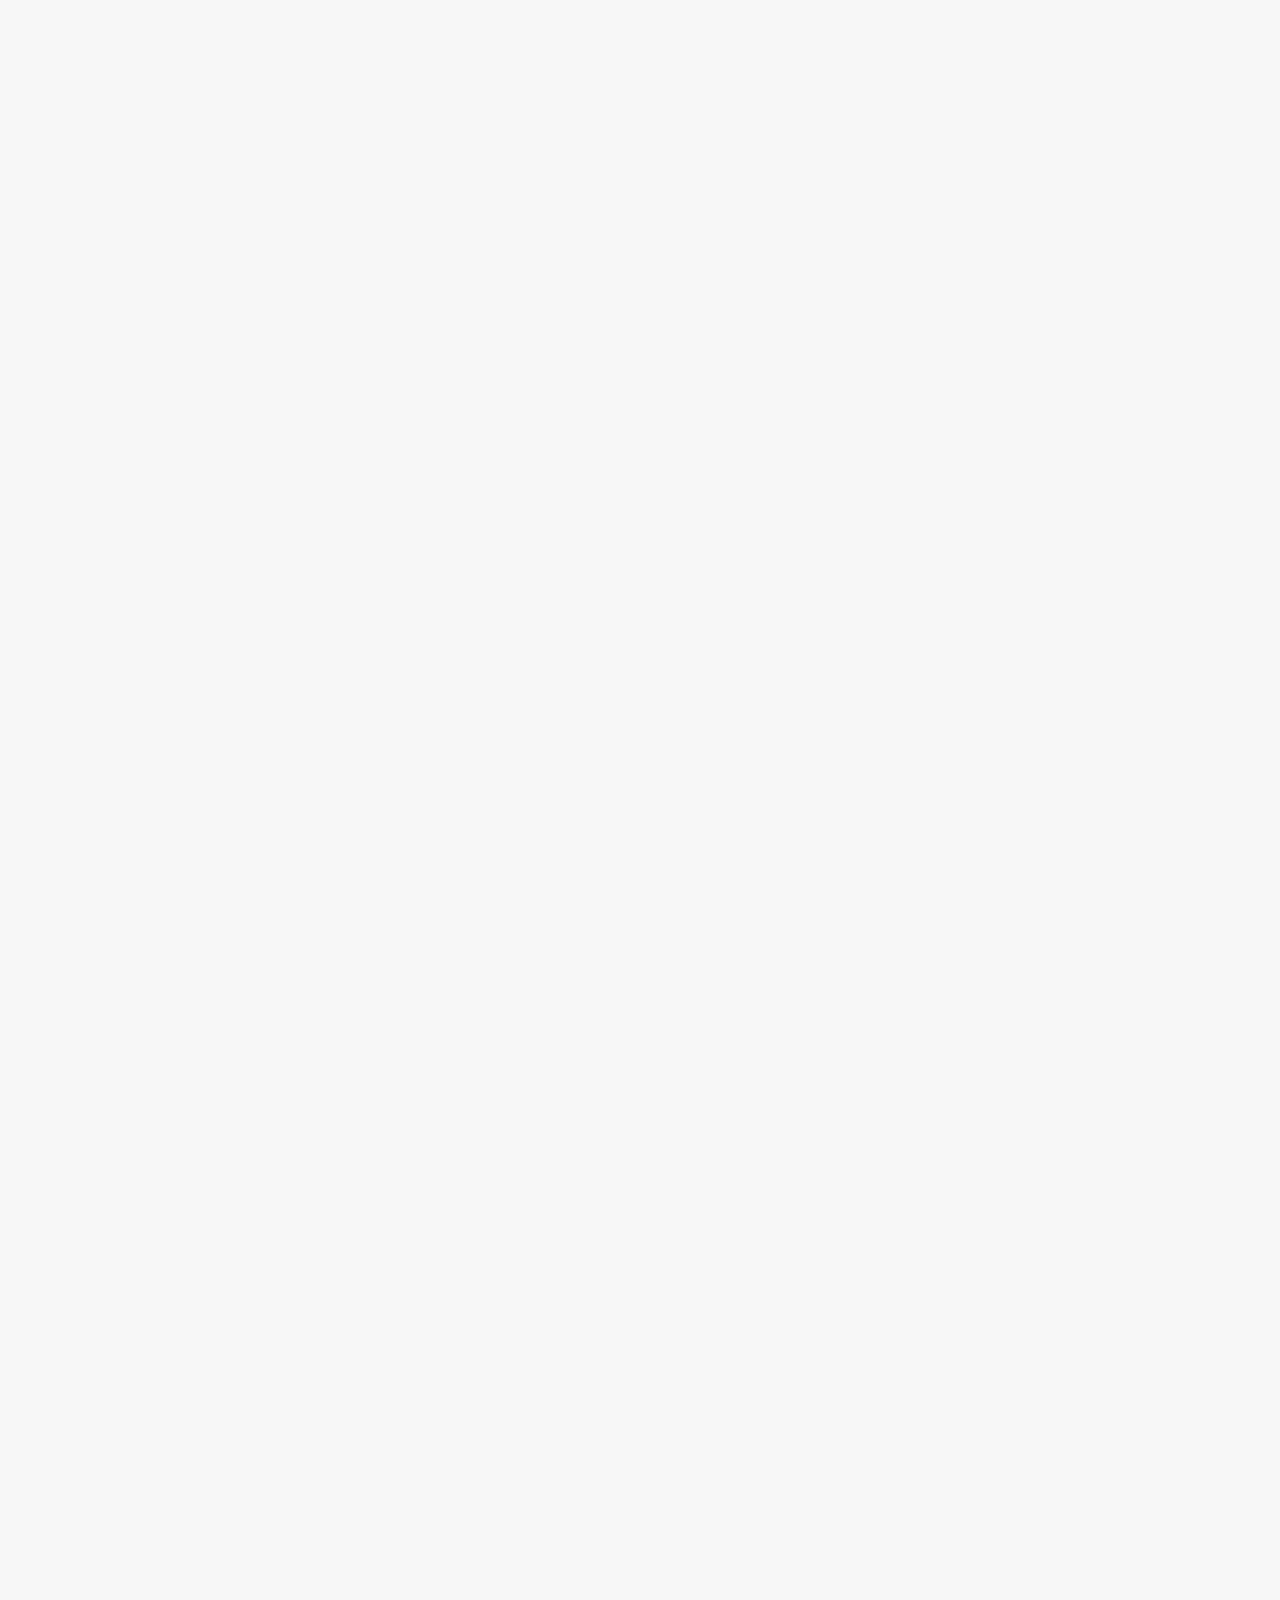
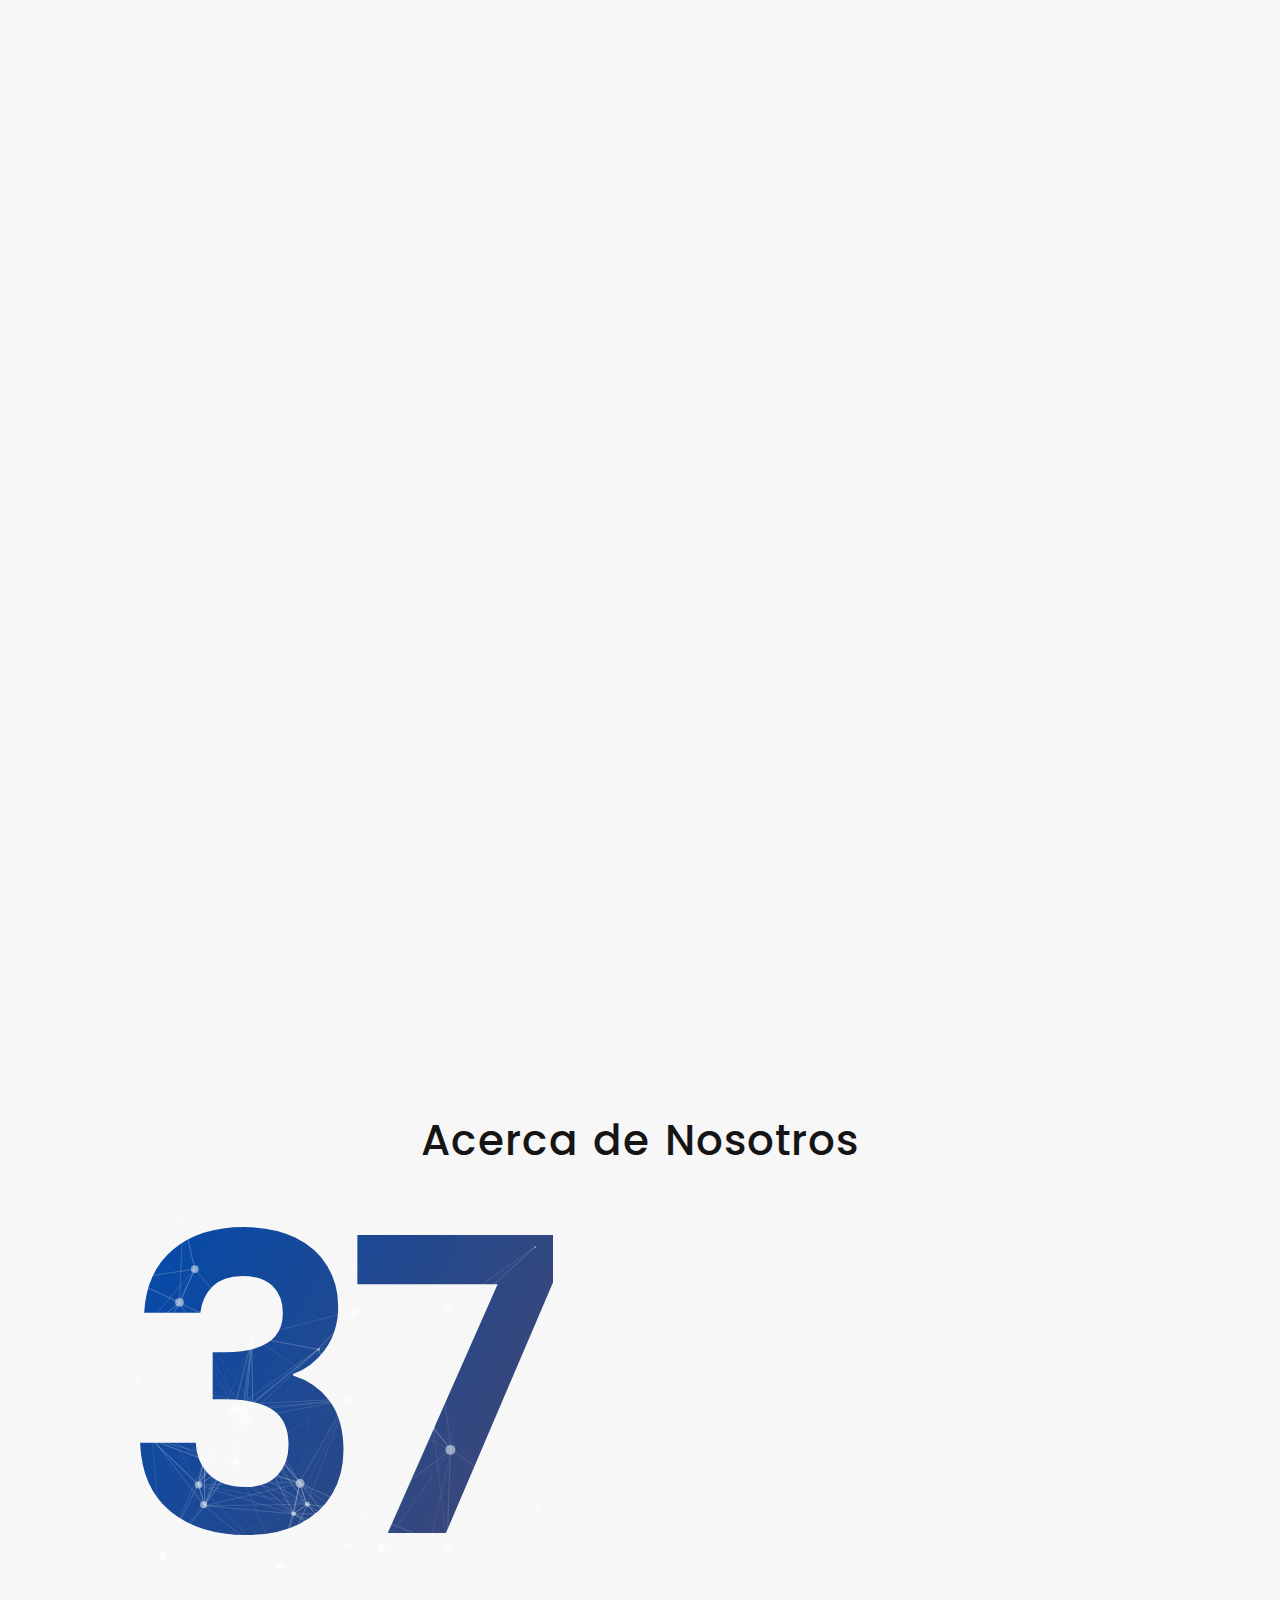
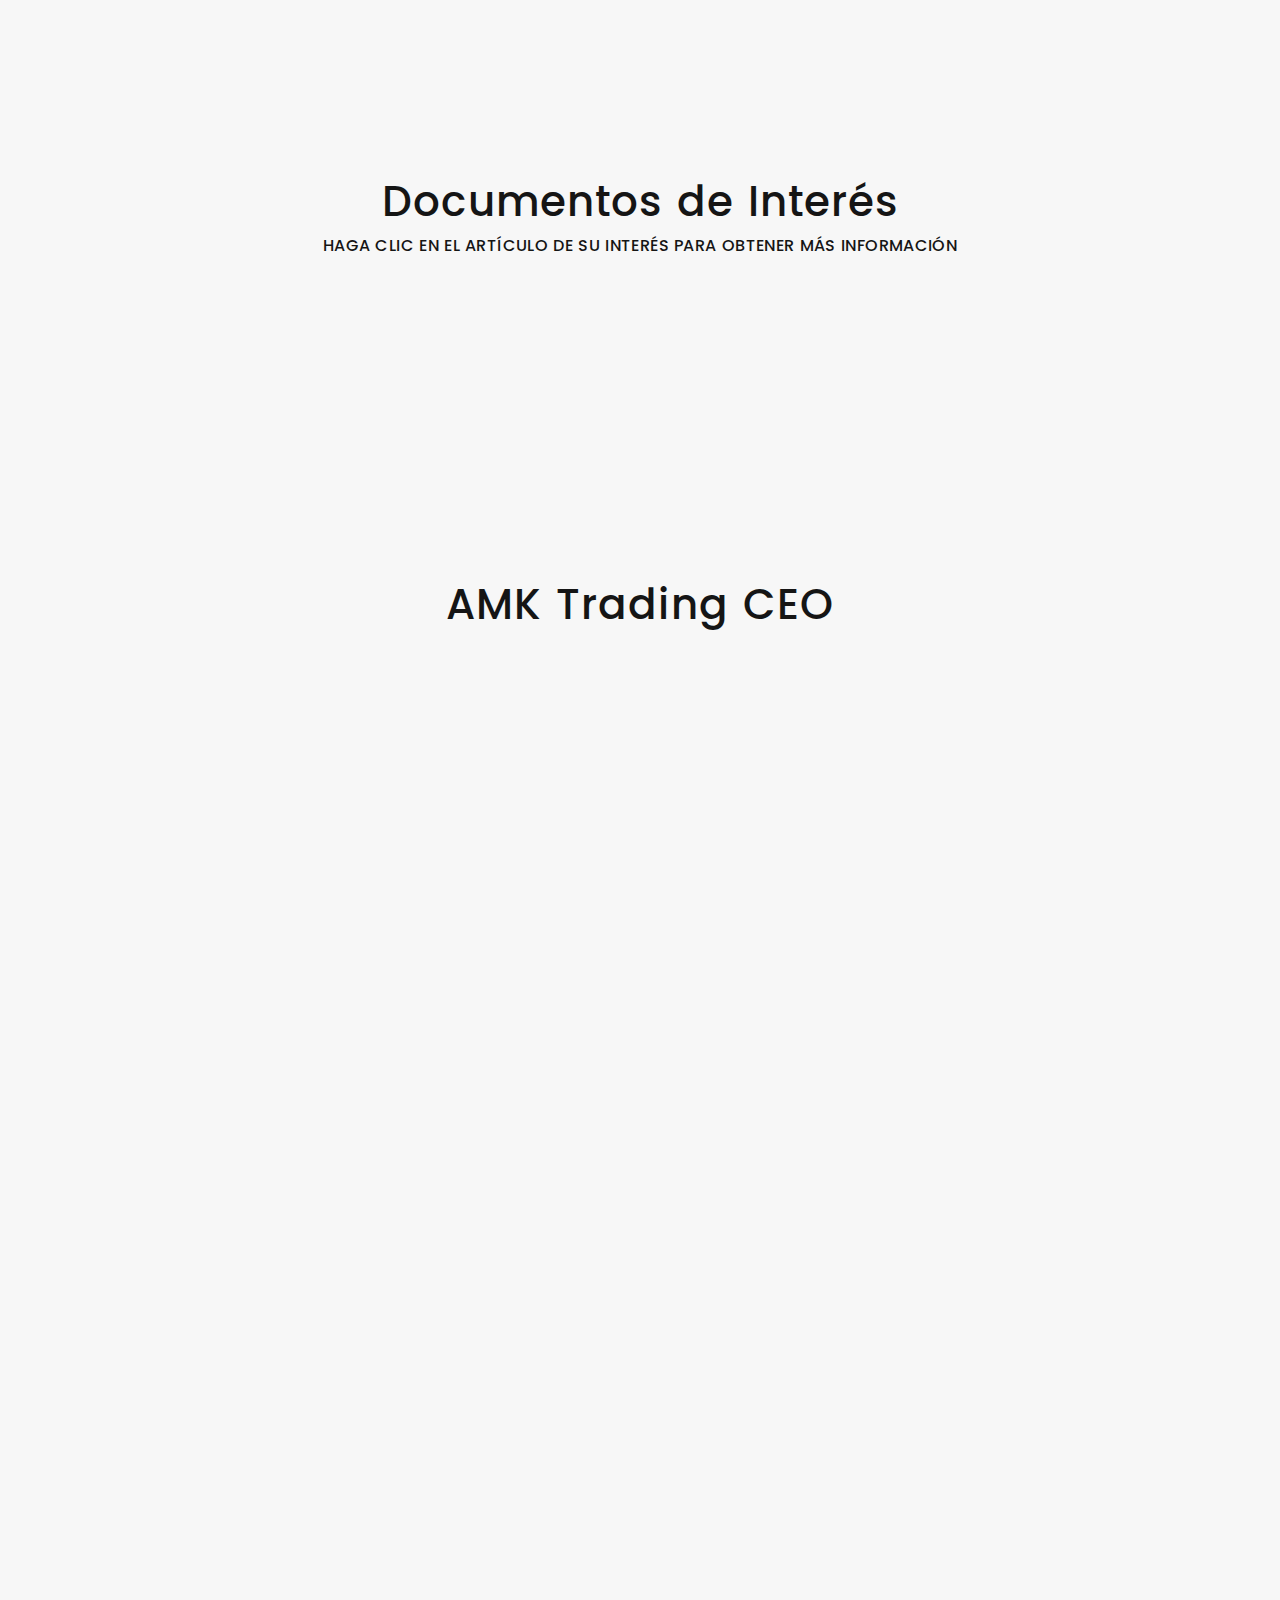
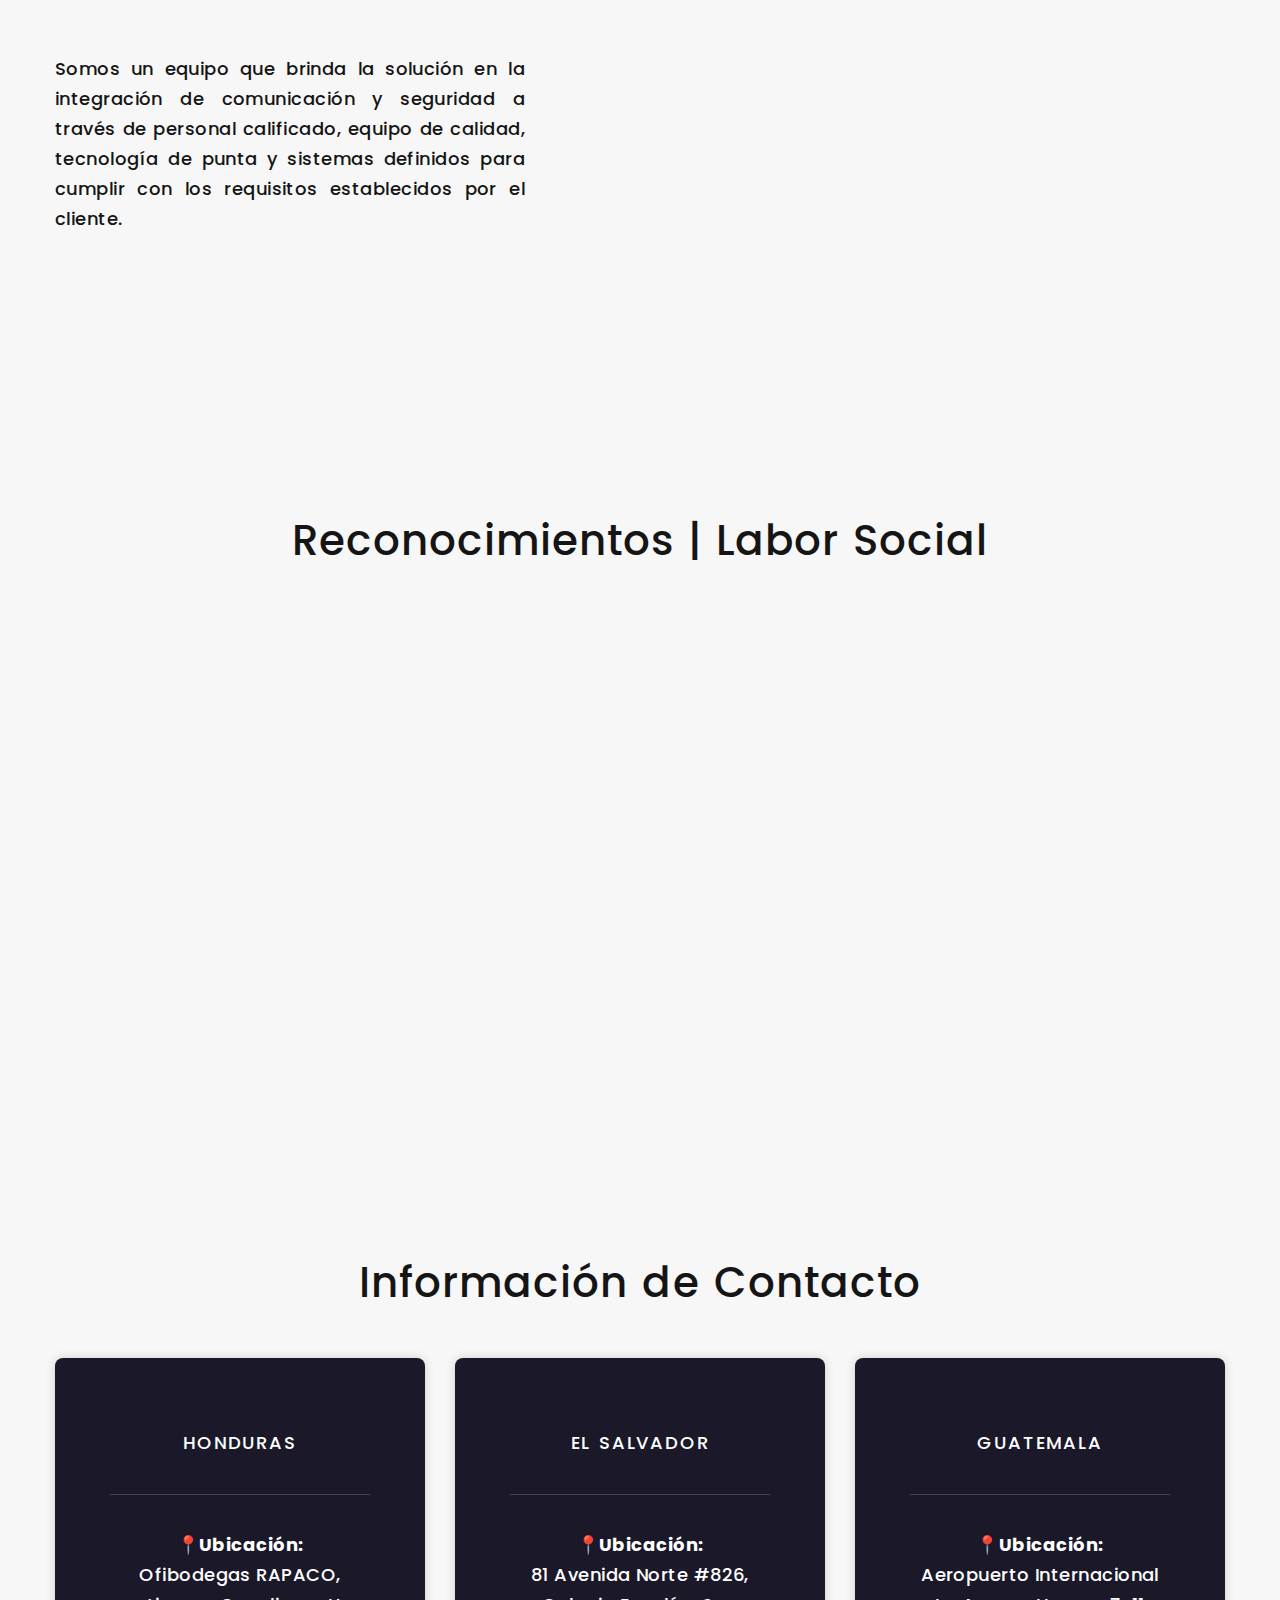
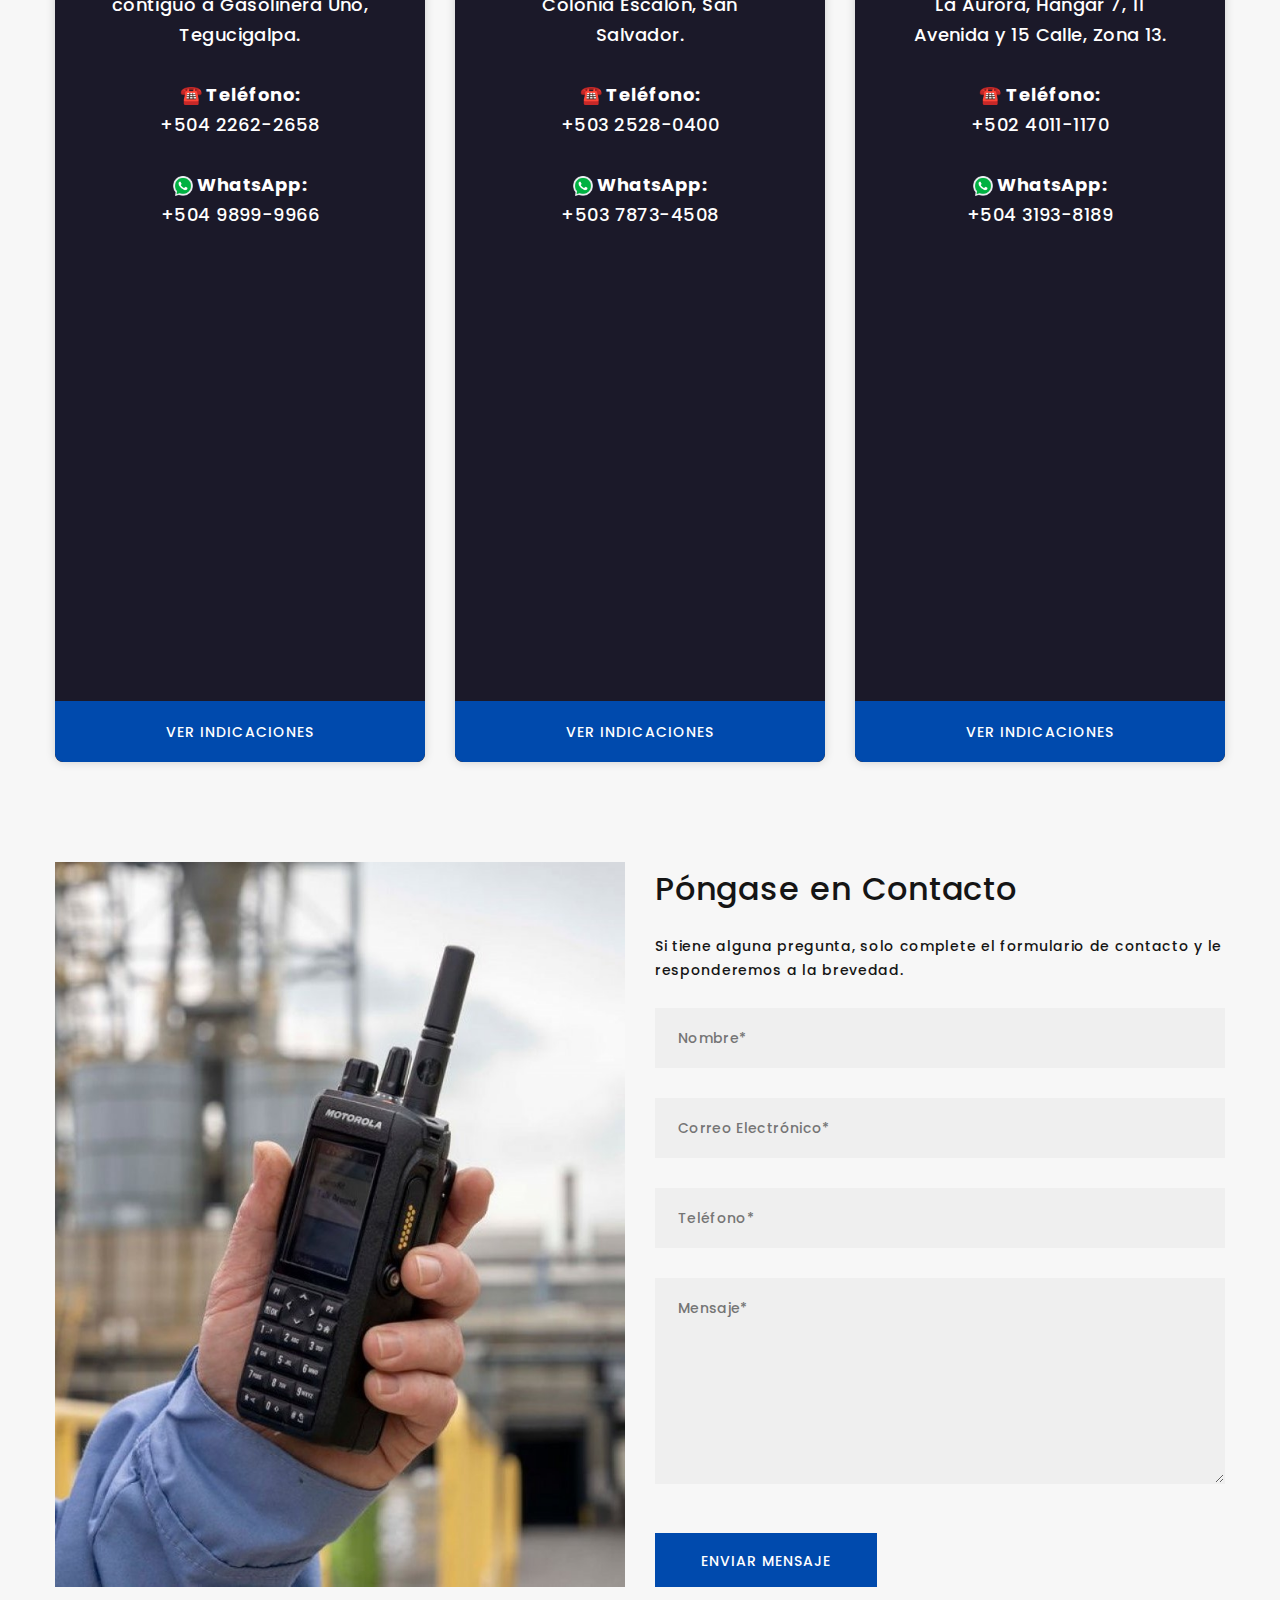
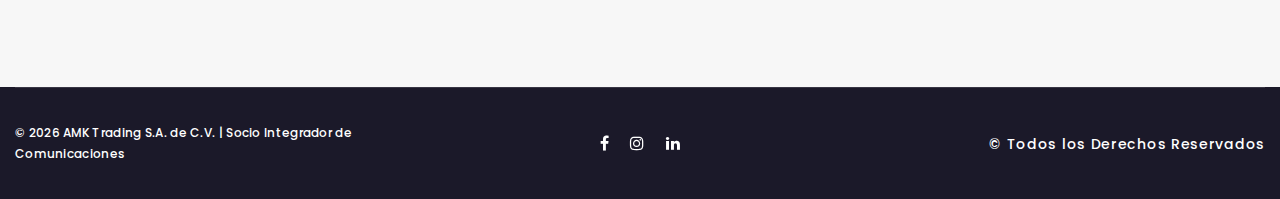
==== commit 85b4137d: "Add files via upload" ====
--- a/index.html
+++ b/index.html
@@ -24,7 +24,7 @@
         display: inline-block;
         padding: 10px 20px; /* Ajusta el padding según sea necesario */
         background-color: #c2c2c2; /* Color de fondo de los botones sin seleccionar */
-        color: #2e5393; /* Color del texto de los botones sin seleccionar */
+        color: #fff; /* Color del texto de los botones sin seleccionar */
         border-radius: 5px; /* Bordes redondeados */
         text-decoration: none;
         transition: background-color 0.3s ease, color 0.3s ease; /* Transición suave del color de fondo y del color del texto */
@@ -32,7 +32,7 @@
       }
     
       .isotope-filters-list li a:hover {
-        background-color: #2e5393; /* Cambia el color de fondo al pasar el cursor */
+        background-color: #123777; /* Cambia el color de fondo al pasar el cursor */
         color: #fff; /* Cambia el color del texto al pasar el cursor */
       }
     
@@ -40,21 +40,41 @@
         background-color: #2e5393; /* Color de fondo de los botones seleccionados */
         color: #fff; /* Color del texto de los botones seleccionados */
       }
+    
+      /* Establecer el color del texto en blanco para el menú y submenú */
+      .rd-navbar-nav a, .rd-navbar-dropdown a {
+        color: #fff;
+      }
     </style>
+
+<!-- <style>
+  /* Establecer el color del texto en blanco para el menú y submenú */
+  .rd-navbar-nav a, .rd-navbar-dropdown a {
+    color: #fff;
+  }
+
+  /* Establecer el color de fondo de la flecha en blanco */
+  .rd-navbar-toggle span {
+    background-color: #fff;
+  }
+</style> -->
+
+    
 
     <style>
       /* Color de fondo del navbar cuando se desplaza */
       .rd-navbar.rd-navbar-static.rd-navbar--is-stuck,
       .rd-navbar.rd-navbar-static.rd-navbar--is-stuck .rd-navbar-submenu,
       .rd-navbar.rd-navbar-static.rd-navbar--is-stuck .rd-navbar-dropdown {
-        background-color: #adbddd; /* Color gris claro */
+        /* background-color: #adbddd; Color gris claro */
+        background-color: #2e5393; /* Color gris claro */
       }
 
       /* Color de fondo del navbar al estar fijo */
       .rd-navbar.rd-navbar-static,
       .rd-navbar.rd-navbar-static .rd-navbar-submenu,
       .rd-navbar.rd-navbar-static .rd-navbar-dropdown {
-        background-color: #adbddd; /* Color gris claro */
+        background-color: #2e5393; /* Color gris claro */
       }
     </style>
 
@@ -306,8 +326,9 @@
                           <a class="rd-nav-link" href="#services">| Servicios ↓ |</a>
                           <ul class="rd-menu rd-navbar-dropdown">
                               <li class="rd-dropdown-item"><a class="rd-dropdown-link" href="#services">▪️ Instalación de Sitios de Repetición</a></li>
-                              <li class="rd-dropdown-item"><a class="rd-dropdown-link" href="#services">▪️ Instalación de soluciones de energía</a></li>
-                              <li class="rd-dropdown-item"><a class="rd-dropdown-link" href="#services">▪️ Mantenimiento y soporte de Sitios de Repetición</a></li>
+                              <li class="rd-dropdown-item"><a class="rd-dropdown-link" href="#services">▪️ Instalación de Enlace Microondas</a></li>
+                              <li class="rd-dropdown-item"><a class="rd-dropdown-link" href="#services">▪️ Instalación de Servicios de Vigilancia</a></li>
+                              <li class="rd-dropdown-item"><a class="rd-dropdown-link" href="#services">▪️ Soporte y Mantenimiento de Sitios de Repetición</a></li>
                           </ul>
                         </li>
                         <li class="rd-nav-item"><a class="rd-nav-link" href="#team">| Acerca De |</a></li>
@@ -514,34 +535,22 @@
             <button class="isotope-filters-toggle button button-md button-icon button-icon-right button-default-outline button-wapasha" data-custom-toggle="#isotope-3" data-custom-toggle-hide-on-blur="true" data-custom-toggle-disable-on-blur="true"><span class="icon fa fa-caret-down"></span>Filtrar</button>
             <ul class="isotope-filters-list" id="isotope-3">
               <li><a class="active" href="#" data-isotope-filter="*" data-isotope-group="gallery">Todos</a></li>
-              <li><a href="#" data-isotope-filter="Type 1" data-isotope-group="gallery">Radios de Dos Vías</a></li>
-              <li><a href="#" data-isotope-filter="Type 2" data-isotope-group="gallery">Cámaras de Vigilancia</a></li>
-              <li><a href="#" data-isotope-filter="Type 3" data-isotope-group="gallery">Microonda</a></li>
-              <li><a href="#" data-isotope-filter="Type 4" data-isotope-group="gallery">Energía</a></li>
+              <li><a href="#" data-isotope-filter="Type 1" data-isotope-group="gallery">RADIOS DE DOS VÍAS</a></li>
+              <li><a href="#" data-isotope-filter="Type 2" data-isotope-group="gallery">ENLACES MICROONDAS</a></li>
+              <li><a href="#" data-isotope-filter="Type 3" data-isotope-group="gallery">SISTEMA DE VIGILANCIA</a></li>
+              <li><a href="#" data-isotope-filter="Type 4" data-isotope-group="gallery">INSTRUMENTOS PARA MEDICIÓN DE METEREOLOGÍA E HIDROLOGÍA</a></li>
+              <!-- <li><a href="#" data-isotope-filter="Type 4" data-isotope-group="gallery">Energía</a></li> -->
             </ul>
           </div>
+          
           <div class="row row-30 isotope" data-isotope-layout="fitRows" data-isotope-group="gallery" data-lightgallery="group">
+           
             <div class="col-sm-6 col-lg-4 col-xxl-3 isotope-item wow fadeInRight" data-filter="Type 1" data-wow-delay=".1s">
-              <!-- Thumbnail Classic-->
-              <article class="thumbnail thumbnail-classic thumbnail-md">
-                <div class="thumbnail-classic-figure"><img src="images/mini-productos/producto-01.jpg" alt="" width="420" height="350"/>
-                </div>
-                <div class="thumbnail-classic-caption">
-                  <div class="thumbnail-classic-title-wrap"><a class="icon fl-bigmug-line-zoom60" href="images/principal-productos/producto-01.jpg" data-lightgallery="item"><img src="images/principal-productos/producto-01.jpg" alt="" width="420" height="350"/></a>
-                    <h5 class="thumbnail-classic-title">REPETIDOR MOTOTRBO™ <br>SERIE SLR 8000</h5>
-                  </div>
-                  <p class="thumbnail-classic-text texto-justificado">Ofrece servicio de radio de dos vías de alto desempeño y alta confiabilidad, optimizado para su lugar de trabajo. Con su diseño compacto y alta confiabilidad.</p><br>
-                  <h7 class="thumbnail-classic-title"><a class="button button-default-outline button-wapasha" href="https://www.motorolasolutions.com/content/dam/msi/docs/XL-ES/MOTL_SLR8000_DS_ES.pdf" target="_blank"><u>Ver Ficha Técnica</u></a></h7>
-                </div>
-              </article>
-            </div>
-            <div class="col-sm-6 col-lg-4 col-xxl-3 isotope-item wow fadeInRight" data-filter="Type 1" data-wow-delay=".1s">
-              <!-- Thumbnail Classic-->
-              <article class="thumbnail thumbnail-classic thumbnail-md">
-                <div class="thumbnail-classic-figure"><img src="images/mini-productos/WAVE TLK100.jpg" alt="" width="420" height="350"/>
-                </div>
-                <div class="thumbnail-classic-caption">
-                  <div class="thumbnail-classic-title-wrap"><a class="icon fl-bigmug-line-zoom60" href="images/principal-productos/WAVE-TLK100.jpg" data-lightgallery="item"><img src="images/principal-productos/WAVE-TLK100.jpg" alt="" width="420" height="350"/></a>
+              <article class="thumbnail thumbnail-classic thumbnail-md">
+                <div class="thumbnail-classic-figure"><img src="images/mini-productos/tkl100.jpg" alt="" width="420" height="350"/>
+                </div>
+                <div class="thumbnail-classic-caption">
+                  <div class="thumbnail-classic-title-wrap"><a class="icon fl-bigmug-line-zoom60" href="images/principal-productos/tkl100.jpg" data-lightgallery="item"><img src="images/principal-productos/tkl100.jpg" alt="" width="420" height="350"/></a>
                     <h5 class="thumbnail-classic-title">TLK100<br>SISTEMA WAVE</h5>
                   </div>
                   <p class="thumbnail-classic-text texto-justificado">Diseñado para industrias tales como seguridad privada,transporte, construcción,  energía, y más. El radio de dos vías WAVE PTX nos mantiene conectados y enfocados con audio alto y claro, seguimiento de ubicación y Wi-Fi</p><br>
@@ -550,30 +559,426 @@
               </article>
             </div>
 
-            
+            <div class="col-sm-6 col-lg-4 col-xxl-3 isotope-item wow fadeInRight" data-filter="Type 2" data-wow-delay=".2s">
+              <article class="thumbnail thumbnail-classic thumbnail-md">
+                <div class="thumbnail-classic-figure"><img src="images/mini-productos/wtm400platform.jpg" alt="" width="420" height="350"/>
+                </div>
+                <div class="thumbnail-classic-caption">
+                  <div class="thumbnail-classic-title-wrap"><a class="icon fl-bigmug-line-zoom60" href="images/principal-productos/wtm400platform.jpg" data-lightgallery="item"><img src="images/principal-productos/wtm400platform.jpg" alt="" width="420" height="350"/></a>
+                    <h5 class="thumbnail-classic-title">WTM 4000 Platform</h5>
+                  </div>
+                  <p class="thumbnail-classic-text texto-justificado">La capacidad ultra alta de la plataforma protege su red del crecimiento del tráfico que se avecina y permitirá la implementación rápida de nuevos servicios.</p><br>
+                  <h7 class="thumbnail-classic-title"><a class="button button-default-outline button-wapasha" href="https://drive.google.com/file/d/1TqdE5ht2XNqgq-QVH3c6k3rVx1NmrylR/view?usp=sharing" target="_blank"><u>Ver Ficha Técnica</u></a></h7>
+                </div>
+              </article>
+            </div>
+
+            <div class="col-sm-6 col-lg-4 col-xxl-3 isotope-item wow fadeInRight" data-filter="Type 3" data-wow-delay=".3s">
+              <article class="thumbnail thumbnail-classic thumbnail-md">
+                <div class="thumbnail-classic-figure"><img src="images/mini-productos/h6minidomecamara.jpg" alt="" width="420" height="350"/>
+                </div>
+                <div class="thumbnail-classic-caption">
+                  <div class="thumbnail-classic-title-wrap"><a class="icon fl-bigmug-line-zoom60" href="images/principal-productos/h6minidomecamara.jpg" data-lightgallery="item"><img src="images/principal-productos/h6minidomecamara.jpg" alt="" width="420" height="350"/></a>
+                    <h5 class="thumbnail-classic-title">H6 Mini Dome Camara</h5>
+                  </div>
+                  <p class="thumbnail-classic-text texto-justificado">El sistema de enlace de datos aerotransportado sincroniza el intercambio de ISR de gran aancho de banda entre plataformas tripuladas.</p><br>
+                  <h7 class="thumbnail-classic-title"><a class="button button-default-outline button-wapasha" href="https://assets.avigilon.com/file_library/pdf/h6-mini-dome/avigilon_h6-mini-dome_fact-sheet_0222_ld_v4_es-LA.pdf" target="_blank"><u>Ver Ficha Técnica</u></a></h7>
+                </div>
+              </article>
+            </div>
+        
+            <div class="col-sm-6 col-lg-4 col-xxl-3 isotope-item wow fadeInRight" data-filter="Type 4" data-wow-delay=".4s">
+              <article class="thumbnail thumbnail-classic thumbnail-md">
+                <div class="thumbnail-classic-figure"><img src="images/mini-productos/niveldelagua.jpg" alt="" width="420" height="350"/>
+                </div>
+                <div class="thumbnail-classic-caption">
+                  <div class="thumbnail-classic-title-wrap"><a class="icon fl-bigmug-line-zoom60" href="images/principal-productos/niveldelagua.jpg" data-lightgallery="item"><img src="images/principal-productos/niveldelagua.jpg" alt="" width="420" height="350"/></a>
+                    <h5 class="thumbnail-classic-title">Nivel del Agua</h5>
+                  </div>
+                  <p class="thumbnail-classic-text texto-justificado">Los sensores de nivel de agua y los sensores de flujo continuo OTT se acompañan de sistemas de telemetría y de OTT Hydrosystems para medir, recoger y transmitir datos sobre la velocidad y el nivel del agua en tiempo real.</p><br>
+                </div>
+              </article>
+            </div>
 
             <div class="col-sm-6 col-lg-4 col-xxl-3 isotope-item wow fadeInRight" data-filter="Type 1" data-wow-delay=".1s">
-              <!-- Thumbnail Classic-->
-              <article class="thumbnail thumbnail-classic thumbnail-md">
-                <div class="thumbnail-classic-figure"><img src="images/mini-productos/producto-ion.jpg" alt="" width="420" height="350"/>
-                </div>
-                <div class="thumbnail-classic-caption">
-                  <div class="thumbnail-classic-title-wrap"><a class="icon fl-bigmug-line-zoom60" href="images/principal-productos/producto-ion.jpg" data-lightgallery="item"><img src="images/principal-productos/producto-ion.jpg" alt="" width="420" height="350"/></a>
-                    <h5 class="thumbnail-classic-title">MOTOTRBO™ ION</h5>
-                  </div>
-                  <p class="thumbnail-classic-text texto-justificado">Capacidades multimedia completas en una plataforma Android con un ecosistema de aplicaciones de código abierto.</p><br>
-                  <h7 class="thumbnail-classic-title"><a class="button button-default-outline button-wapasha" href="https://www.motorolasolutions.com/content/dam/msi/docs/ion_lacr/es/LACR_ESP_MOTOTRBO_Ion_Datasheet.pdf" target="_blank"><u>Ver Ficha Técnica</u></a></h7>
+              <article class="thumbnail thumbnail-classic thumbnail-md">
+                <div class="thumbnail-classic-figure"><img src="images/mini-productos/tlk150.jpg" alt="" width="420" height="350"/>
+                </div>
+                <div class="thumbnail-classic-caption">
+                  <div class="thumbnail-classic-title-wrap"><a class="icon fl-bigmug-line-zoom60" href="images/principal-productos/tlk150.jpg" data-lightgallery="item"><img src="images/principal-productos/tlk150.jpg" alt="" width="420" height="350"/></a>
+                    <h5 class="thumbnail-classic-title">TLK150</h5>
+                  </div>
+                  <p class="thumbnail-classic-text texto-justificado">Opere de manera segura mientras conduce, gracias a la practicidad de PTT. Administre grupos de conversación y suscripciones en tiempo real.</p><br>
+                  <h7 class="thumbnail-classic-title"><a class="button button-default-outline button-wapasha" href="https://www.motorolasolutions.com/content/dam/msi/docs/TLK150_Solution_Brief_ES_0820.pdf" target="_blank"><u>Ver Ficha Técnica</u></a></h7>
+                </div>
+              </article>
+            </div>
+
+            <div class="col-sm-6 col-lg-4 col-xxl-3 isotope-item wow fadeInRight" data-filter="Type 2" data-wow-delay=".2s">
+              <article class="thumbnail thumbnail-classic thumbnail-md">
+                <div class="thumbnail-classic-figure"><img src="images/mini-productos/iru600.jpg" alt="" width="420" height="350"/>
+                </div>
+                <div class="thumbnail-classic-caption">
+                  <div class="thumbnail-classic-title-wrap"><a class="icon fl-bigmug-line-zoom60" href="images/principal-productos/iru600.jpg" data-lightgallery="item"><img src="images/principal-productos/iru600.jpg" alt="" width="420" height="350"/></a>
+                    <h5 class="thumbnail-classic-title">IRU 600</h5>
+                  </div>
+                  <p class="thumbnail-classic-text texto-justificado">ofrece una opción de potencia extra alta que ofrece una potencia de salida de hasta +39dBm, lo que da como resultado enlaces más largos con antenas más pequeñas y menores costos relacionados con la torre.</p><br>
+                  <h7 class="thumbnail-classic-title"><a class="button button-default-outline button-wapasha" href="https://www.launch3telecom.com/shared_media/datasheet/Eclipse%20IRU%20600%20(v2)%20ANSI%20Datasheet%20-%20July%202014.pdf" target="_blank"><u>Ver Ficha Técnica</u></a></h7>
+                </div>
+              </article>
+            </div>
+
+            <div class="col-sm-6 col-lg-4 col-xxl-3 isotope-item wow fadeInRight" data-filter="Type 3" data-wow-delay=".3s">
+              <article class="thumbnail thumbnail-classic thumbnail-md">
+                <div class="thumbnail-classic-figure"><img src="images/mini-productos/h5acamaraline.jpg" alt="" width="420" height="350"/>
+                </div>
+                <div class="thumbnail-classic-caption">
+                  <div class="thumbnail-classic-title-wrap"><a class="icon fl-bigmug-line-zoom60" href="images/principal-productos/h5acamaraline.jpg" data-lightgallery="item"><img src="images/principal-productos/h5acamaraline.jpg" alt="" width="420" height="350"/></a>
+                    <h5 class="thumbnail-classic-title">H5A Camera Line</h5>
+                  </div>
+                  <p class="thumbnail-classic-text texto-justificado">Para eventos potencialmente críticos, brindando una solución de seguridad de video más inteligente y poderosa.</p><br>
+                  <h7 class="thumbnail-classic-title"><a class="button button-default-outline button-wapasha" href="https://assets.avigilon.com/file_library/pdf/h5a/avigilon-h5a-line-camera-datasheet-es-rev15.pdf" target="_blank"><u>Ver Ficha Técnica</u></a></h7>
+                </div>
+              </article>
+            </div>
+
+            <div class="col-sm-6 col-lg-4 col-xxl-3 isotope-item wow fadeInRight" data-filter="Type 4" data-wow-delay=".4s">
+              <article class="thumbnail thumbnail-classic thumbnail-md">
+                <div class="thumbnail-classic-figure"><img src="images/mini-productos/calidaddelagua.jpg" alt="" width="420" height="350"/>
+                </div>
+                <div class="thumbnail-classic-caption">
+                  <div class="thumbnail-classic-title-wrap"><a class="icon fl-bigmug-line-zoom60" href="images/principal-productos/calidaddelagua.jpg" data-lightgallery="item"><img src="images/principal-productos/calidaddelagua.jpg" alt="" width="420" height="350"/></a>
+                    <h5 class="thumbnail-classic-title">Calidad del Agua</h5>
+                  </div>
+                  <p class="thumbnail-classic-text texto-justificado">La medición de la cantidad y la calidad de aguas superficiales (canales descubiertos, ríos, embalses, lagos y estuarios) es uno de los pilares fundamentales del monitoring hidrológico</p><br>
                 </div>
               </article>
             </div>
 
             <div class="col-sm-6 col-lg-4 col-xxl-3 isotope-item wow fadeInRight" data-filter="Type 1" data-wow-delay=".1s">
-              <!-- Thumbnail Classic-->
-              <article class="thumbnail thumbnail-classic thumbnail-md">
-                <div class="thumbnail-classic-figure"><img src="images/mini-productos/producto-07.jpg" alt="" width="420" height="350"/>
-                </div>
-                <div class="thumbnail-classic-caption">
-                  <div class="thumbnail-classic-title-wrap"><a class="icon fl-bigmug-line-zoom60" href="images/principal-productos/producto-07.jpg" data-lightgallery="item"><img src="images/principal-productos/producto-07.jpg" alt="" width="420" height="350"/></a>
+              <article class="thumbnail thumbnail-classic thumbnail-md">
+                <div class="thumbnail-classic-figure"><img src="images/mini-productos/r7.jpg" alt="" width="420" height="350"/>
+                </div>
+                <div class="thumbnail-classic-caption">
+                  <div class="thumbnail-classic-title-wrap"><a class="icon fl-bigmug-line-zoom60" href="images/principal-productos/r7.jpg" data-lightgallery="item"><img src="images/principal-productos/r7.jpg" alt="" width="420" height="350"/></a>
+                    <h5 class="thumbnail-classic-title">MOTOTRBO™ R7</h5>
+                  </div>
+                  <p class="thumbnail-classic-text texto-justificado">Proporcionando una cancelación de ruido, gran volumen y claridad de máximo nivel, el R7 sobresale en los casos donde las comunicaciones de audio pueden ser un reto.</p><br>
+                  <h7 class="thumbnail-classic-title"><a class="button button-default-outline button-wapasha" href="https://www.motorolasolutions.com/content/dam/msi/docs/DataSheet_MototrboR7_ES.pdf" target="_blank"><u>Ver Ficha Técnica</u></a></h7>
+                </div>
+              </article>
+            </div>
+
+            <div class="col-sm-6 col-lg-4 col-xxl-3 isotope-item wow fadeInRight" data-filter="Type 2" data-wow-delay=".2s">
+              <article class="thumbnail thumbnail-classic thumbnail-md">
+                <div class="thumbnail-classic-figure"><img src="images/mini-productos/odu600.jpg" alt="" width="420" height="350"/>
+                </div>
+                <div class="thumbnail-classic-caption">
+                  <div class="thumbnail-classic-title-wrap"><a class="icon fl-bigmug-line-zoom60" href="images/principal-productos/odu600.jpg" data-lightgallery="item"><img src="images/principal-productos/odu600.jpg" alt="" width="420" height="350"/></a>
+                    <h5 class="thumbnail-classic-title">ODU 600</h5>
+                  </div>
+                  <p class="thumbnail-classic-text texto-justificado">Se conectan con un cable coaxial simple a una IDU. Ofrecen un rendimiento de sistema de radio líder en el mercado para minimizar la carga y los costos de la torre.</p><br>
+                  <h7 class="thumbnail-classic-title"><a class="button button-default-outline button-wapasha" href="https://www.lastmile.no/media/multicase/documents/aviat%20odu%20600%20etsi%20short%20datasheet%20-%20oct%202014.pdf" target="_blank"><u>Ver Ficha Técnica</u></a></h7>
+                </div>
+              </article>
+            </div>
+
+            <div class="col-sm-6 col-lg-4 col-xxl-3 isotope-item wow fadeInRight" data-filter="Type 3" data-wow-delay=".3s">
+              <article class="thumbnail thumbnail-classic thumbnail-md">
+                <div class="thumbnail-classic-figure"><img src="images/mini-productos/camaraojodepezh5a.jpg" alt="" width="420" height="350"/>
+                </div>
+                <div class="thumbnail-classic-caption">
+                  <div class="thumbnail-classic-title-wrap"><a class="icon fl-bigmug-line-zoom60" href="images/principal-productos/camaraojodepezh5a.jpg" data-lightgallery="item"><img src="images/principal-productos/camaraojodepezh5a.jpg" alt="" width="420" height="350"/></a>
+                    <h5 class="thumbnail-classic-title">Cámara ojo de pez H5A</h5>
+                  </div>
+                  <p class="thumbnail-classic-text texto-justificado">Es una solución rentable y fácil de instalar que proporciona vistas panorámicas de 360°</p><br>
+                  <h7 class="thumbnail-classic-title"><a class="button button-default-outline button-wapasha" href="https://assets.avigilon.com/file_library/pdf/h5a-fe/avigilon-h5a-fisheye-camera-datasheet-es-rev3.pdf" target="_blank"><u>Ver Ficha Técnica</u></a></h7>
+                </div>
+              </article>
+            </div>
+
+            <div class="col-sm-6 col-lg-4 col-xxl-3 isotope-item wow fadeInRight" data-filter="Type 4" data-wow-delay=".4s">
+              <article class="thumbnail thumbnail-classic thumbnail-md">
+                <div class="thumbnail-classic-figure"><img src="images/mini-productos/caudaldelagua.jpg" alt="" width="420" height="350"/>
+                </div>
+                <div class="thumbnail-classic-caption">
+                  <div class="thumbnail-classic-title-wrap"><a class="icon fl-bigmug-line-zoom60" href="images/principal-productos/caudaldelagua.jpg" data-lightgallery="item"><img src="images/principal-productos/caudaldelagua.jpg" alt="" width="420" height="350"/></a>
+                    <h5 class="thumbnail-classic-title">Caudal del Agua</h5>
+                  </div>
+                  <p class="thumbnail-classic-text texto-justificado">Determinar con sistemas de medición de flujo y caudal la cantidad de agua que fluye por un canal abierto es crucial para predecir la disponibilidad del agua, el riesgo de avenidas y la distribución del riego, entre otros.</p><br>
+                </div>
+              </article>
+            </div>
+
+            <div class="col-sm-6 col-lg-4 col-xxl-3 isotope-item wow fadeInRight" data-filter="Type 1" data-wow-delay=".1s">
+              <article class="thumbnail thumbnail-classic thumbnail-md">
+                <div class="thumbnail-classic-figure"><img src="images/mini-productos/r2.jpg" alt="" width="420" height="350"/>
+                </div>
+                <div class="thumbnail-classic-caption">
+                  <div class="thumbnail-classic-title-wrap"><a class="icon fl-bigmug-line-zoom60" href="images/principal-productos/r2.jpg" data-lightgallery="item"><img src="images/principal-productos/r2.jpg" alt="" width="420" height="350"/></a>
+                    <h5 class="thumbnail-classic-title">MOTOTRBO™ R2</h5>
+                  </div>
+                  <p class="thumbnail-classic-text texto-justificado">Proporcionando una cancelación de ruido, gran volumen y claridad de máximo nivel, el R7 sobresale en los casos donde las comunicaciones de audio pueden ser un reto.</p><br>
+                  <h7 class="thumbnail-classic-title"><a class="button button-default-outline button-wapasha" href="https://www.motorolasolutions.com/content/dam/msi/docs/mototrbo_r2_datasheet_es.pdf" target="_blank"><u>Ver Ficha Técnica</u></a></h7>
+                </div>
+              </article>
+            </div>
+
+            <div class="col-sm-6 col-lg-4 col-xxl-3 isotope-item wow fadeInRight" data-filter="Type 2" data-wow-delay=".2s">
+              <article class="thumbnail thumbnail-classic thumbnail-md">
+                <div class="thumbnail-classic-figure"><img src="images/mini-productos/str4500.jpg" alt="" width="420" height="350"/>
+                </div>
+                <div class="thumbnail-classic-caption">
+                  <div class="thumbnail-classic-title-wrap"><a class="icon fl-bigmug-line-zoom60" href="images/principal-productos/str4500.jpg" data-lightgallery="item"><img src="images/principal-productos/str4500.jpg" alt="" width="420" height="350"/></a>
+                    <h5 class="thumbnail-classic-title">STR 4500</h5>
+                  </div>
+                  <p class="thumbnail-classic-text texto-justificado">Ofrece lo último en innovaciones de enlace troncal para admitir una capacidad de hasta 10 Gbps en distancias de enlace superiores a 100 km, incluso sobre el agua.</p><br>
+                  <h7 class="thumbnail-classic-title"><a class="button button-default-outline button-wapasha" href="https://drive.google.com/file/d/1Ubpg2BP2oULr2ZdhM8z4hGi4aGs0S47L/view?usp=share_link" target="_blank"><u>Ver Ficha Técnica</u></a></h7>
+                </div>
+              </article>
+            </div>
+
+            <div class="col-sm-6 col-lg-4 col-xxl-3 isotope-item wow fadeInRight" data-filter="Type 3" data-wow-delay=".3s">
+              <article class="thumbnail thumbnail-classic thumbnail-md">
+                <div class="thumbnail-classic-figure"><img src="images/mini-productos/camarah5aptz.jpg" alt="" width="420" height="350"/>
+                </div>
+                <div class="thumbnail-classic-caption">
+                  <div class="thumbnail-classic-title-wrap"><a class="icon fl-bigmug-line-zoom60" href="images/principal-productos/camarah5aptz.jpg" data-lightgallery="item"><img src="images/principal-productos/camarah5aptz.jpg" alt="" width="420" height="350"/></a>
+                    <h5 class="thumbnail-classic-title">Cámara H5A-PTZ</h5>
+                  </div>
+                  <p class="thumbnail-classic-text texto-justificado">Brinda cobertura de área amplia y detalles de largo alcance con zoom de hasta 36x para una conciencia situacional superior.</p><br>
+                  <h7 class="thumbnail-classic-title"><a class="button button-default-outline button-wapasha" href="https://assets.avigilon.com/file_library/pdf/h5a-ptz/avigilon-h5a-ptz-dome-2mp-camera-datasheet-es-la-rev3.pdf" target="_blank"><u>Ver Ficha Técnica</u></a></h7>
+                </div>
+              </article>
+            </div>
+
+            <div class="col-sm-6 col-lg-4 col-xxl-3 isotope-item wow fadeInRight" data-filter="Type 4" data-wow-delay=".4s">
+              <article class="thumbnail thumbnail-classic thumbnail-md">
+                <div class="thumbnail-classic-figure"><img src="images/mini-productos/sensoresmetereologicos.jpg" alt="" width="420" height="350"/>
+                </div>
+                <div class="thumbnail-classic-caption">
+                  <div class="thumbnail-classic-title-wrap"><a class="icon fl-bigmug-line-zoom60" href="images/principal-productos/sensoresmetereologicos.jpg" data-lightgallery="item"><img src="images/principal-productos/sensoresmetereologicos.jpg" alt="" width="420" height="350"/></a>
+                    <h5 class="thumbnail-classic-title">Sensores Meteorológicos</h5>
+                  </div>
+                  <p class="thumbnail-classic-text texto-justificado">OTT Hydromet ofrece una amplia variedad de sistemas de medición de precipitaciones, incluyendo disdrómetros láser de alta precisión y pluviómetros con distintas opciones de alimentación y telemetría para intervenciones en lugares remotos.</p><br>
+                </div>
+              </article>
+            </div>
+
+            <div class="col-sm-6 col-lg-4 col-xxl-3 isotope-item wow fadeInRight" data-filter="Type 1" data-wow-delay=".1s">
+              <article class="thumbnail thumbnail-classic thumbnail-md">
+                <div class="thumbnail-classic-figure"><img src="images/mini-productos/apx3000.jpg" alt="" width="420" height="350"/>
+                </div>
+                <div class="thumbnail-classic-caption">
+                  <div class="thumbnail-classic-title-wrap"><a class="icon fl-bigmug-line-zoom60" href="images/principal-productos/apx3000.jpg" data-lightgallery="item"><img src="images/principal-productos/apx3000.jpg" alt="" width="420" height="350"/></a>
+                    <h5 class="thumbnail-classic-title">APX™ 3000</h5>
+                  </div>
+                  <p class="thumbnail-classic-text texto-justificado">Ya sea que sea un oficial encubierto o esté en operaciones especiales, necesita comunicarse de manera segura mientras se mezcla con el entorno.</p><br>
+                  <h7 class="thumbnail-classic-title"><a class="button button-default-outline button-wapasha" href="https://www.motorolasolutions.com/content/dam/msi/docs/products/apx/APX_3000_NA_Datasheet.pdf" target="_blank"><u>Ver Ficha Técnica</u></a></h7>
+                </div>
+              </article>
+            </div>
+
+            <div class="col-sm-6 col-lg-4 col-xxl-3 isotope-item wow fadeInRight" data-filter="Type 2" data-wow-delay=".2s">
+              <article class="thumbnail thumbnail-classic thumbnail-md">
+                <div class="thumbnail-classic-figure"><img src="images/mini-productos/ctr8540.jpg" alt="" width="420" height="350"/>
+                </div>
+                <div class="thumbnail-classic-caption">
+                  <div class="thumbnail-classic-title-wrap"><a class="icon fl-bigmug-line-zoom60" href="images/principal-productos/ctr8540.jpg" data-lightgallery="item"><img src="images/principal-productos/ctr8540.jpg" alt="" width="420" height="350"/></a>
+                    <h5 class="thumbnail-classic-title">CTR 8540</h5>
+                  </div>
+                  <p class="thumbnail-classic-text texto-justificado">El enrutador combina radio (L1), Carrier Ethernet (L2) y es completamente actualizable por software a L3 IP/MPLS, todo en un solo dispositivo, lo que reduce drásticamente el TCO.</p><br>
+                  <h7 class="thumbnail-classic-title"><a class="button button-default-outline button-wapasha" href="https://tws-technologies.de/wp-content/uploads/aviat-ctr-8540-data-sheet-jan2015.pdf" target="_blank"><u>Ver Ficha Técnica</u></a></h7>
+                </div>
+              </article>
+            </div>
+
+            <div class="col-sm-6 col-lg-4 col-xxl-3 isotope-item wow fadeInRight" data-filter="Type 3" data-wow-delay=".3s">
+              <article class="thumbnail thumbnail-classic thumbnail-md">
+                <div class="thumbnail-classic-figure"><img src="images/mini-productos/camarah5airptz.jpg" alt="" width="420" height="350"/>
+                </div>
+                <div class="thumbnail-classic-caption">
+                  <div class="thumbnail-classic-title-wrap"><a class="icon fl-bigmug-line-zoom60" href="images/principal-productos/pcamarah5airptz.jpg" data-lightgallery="item"><img src="images/principal-productos/camarah5airptz.jpg" alt="" width="420" height="350"/></a>
+                    <h5 class="thumbnail-classic-title">Cámara H5A IR PTZ</h5>
+                  </div>
+                  <p class="thumbnail-classic-text texto-justificado">Permite a los equipos de seguridad ver más en la oscuridad con un rango de iluminación IR automatizado de hasta 300 metros.</p><br>
+                  <h7 class="thumbnail-classic-title"><a class="button button-default-outline button-wapasha" href="https://assets.avigilon.com/file_library/pdf/h5a-ir-ptz/avigilon-h5airptz-camera-datasheet-es.pdf" target="_blank"><u>Ver Ficha Técnica</u></a></h7>
+                </div>
+              </article>
+            </div>
+
+            <div class="col-sm-6 col-lg-4 col-xxl-3 isotope-item wow fadeInRight" data-filter="Type 4" data-wow-delay=".4s">
+              <article class="thumbnail thumbnail-classic thumbnail-md">
+                <div class="thumbnail-classic-figure"><img src="images/mini-productos/armarios.jpg" alt="" width="420" height="350"/>
+                </div>
+                <div class="thumbnail-classic-caption">
+                  <div class="thumbnail-classic-title-wrap"><a class="icon fl-bigmug-line-zoom60" href="images/principal-productos/armarios.jpg" data-lightgallery="item"><img src="images/principal-productos/armarios.jpg" alt="" width="420" height="350"/></a>
+                    <h5 class="thumbnail-classic-title">Armarios para Transmision y Almacenamiento de Datos en Campo</h5>
+                  </div>
+                  <p class="thumbnail-classic-text texto-justificado">Sólidos armarios de distribución con cerradura de OTT MetSystems para las estaciones meteorológicas automáticas.</p><br>
+                  <h7 class="thumbnail-classic-title"><a class="button button-default-outline button-wapasha" href="https://assets.avigilon.com/file_library/pdf/video-archive/avigilon-video-archive-datasheet-en-v3-es-LA.pdf" target="_blank"><u>Ver Ficha Técnica</u></a></h7>
+                </div>
+              </article>
+            </div>
+
+            <div class="col-sm-6 col-lg-4 col-xxl-3 isotope-item wow fadeInRight" data-filter="Type 1" data-wow-delay=".1s">
+              <article class="thumbnail thumbnail-classic thumbnail-md">
+                <div class="thumbnail-classic-figure"><img src="images/mini-productos/apx5000.jpg" alt="" width="420" height="350"/>
+                </div>
+                <div class="thumbnail-classic-caption">
+                  <div class="thumbnail-classic-title-wrap"><a class="icon fl-bigmug-line-zoom60" href="images/principal-productos/apx5000.jpg" data-lightgallery="item"><img src="images/principal-productos/apx5000.jpg" alt="" width="420" height="350"/></a>
+                    <h5 class="thumbnail-classic-title">APX™ 5000</h5>
+                  </div>
+                  <p class="thumbnail-classic-text texto-justificado">El APX 5000 P25 de banda única ha proporcionado la resistencia y confiabilidad legendarias de APX sin comprometer el tamaño o las funciones para actividades de rutina o emergencias extremas.</p><br>
+                  <h7 class="thumbnail-classic-title"><a class="button button-default-outline button-wapasha" href="https://www.motorolasolutions.com/content/dam/msi/docs/XL-ES/motl_apx5000_ds_es.pdf" target="_blank"><u>Ver Ficha Técnica</u></a></h7>
+                </div>
+              </article>
+            </div>
+
+            <div class="col-sm-6 col-lg-4 col-xxl-3 isotope-item wow fadeInRight" data-filter="Type 2" data-wow-delay=".2s">
+              <article class="thumbnail thumbnail-classic thumbnail-md">
+                <div class="thumbnail-classic-figure"><img src="images/mini-productos/ctr8300yeclipse.jpg" alt="" width="420" height="350"/>
+                </div>
+                <div class="thumbnail-classic-caption">
+                  <div class="thumbnail-classic-title-wrap"><a class="icon fl-bigmug-line-zoom60" href="images/principal-productos/ctr8300yeclipse.jpg" data-lightgallery="item"><img src="images/principal-productos/ctr8300yeclipse.jpg" alt="" width="420" height="350"/></a>
+                    <h5 class="thumbnail-classic-title">CTR 8300 y Eclipse</h5>
+                  </div>
+                  <p class="thumbnail-classic-text texto-justificado">Son ideales para el tráfico y el acceso de mantenimiento. Las IDU de microondas suelen admitir una combinación de interfaces TDM y Ethernet heredadas.</p><br>
+                  <h7 class="thumbnail-classic-title"><a class="button button-default-outline button-wapasha" href="https://drive.google.com/file/d/1OHDfFcTXE3LxjmJKAa0Ce_imgbq8KCte/view?usp=share_link" target="_blank"><u>Ver Ficha Técnica</u></a></h7>
+                </div>
+              </article>
+            </div>
+
+            <div class="col-sm-6 col-lg-4 col-xxl-3 isotope-item wow fadeInRight" data-filter="Type 3" data-wow-delay=".3s">
+              <article class="thumbnail thumbnail-classic thumbnail-md">
+                <div class="thumbnail-classic-figure"><img src="images/mini-productos/h5aruggedptz.jpg" alt="" width="420" height="350"/>
+                </div>
+                <div class="thumbnail-classic-caption">
+                  <div class="thumbnail-classic-title-wrap"><a class="icon fl-bigmug-line-zoom60" href="images/principal-productos/h5aruggedptz.jpg" data-lightgallery="item"><img src="images/principal-productos/h5aruggedptz.jpg" alt="" width="420" height="350"/></a>
+                    <h5 class="thumbnail-classic-title">H5A Rugged PTZ</h5>
+                  </div>
+                  <p class="thumbnail-classic-text texto-justificado">Funciona de manera continua y confiable en los entornos más hostiles y está diseñada para durar en aplicaciones de misión crítica.</p><br>
+                  <h7 class="thumbnail-classic-title"><a class="button button-default-outline button-wapasha" href="https://assets.avigilon.com/file_library/pdf/h5a-rugged-ptz/avigilon-h5a-rugged-ptz-camera-datasheet-es-rev3.pdf" target="_blank"><u>Ver Ficha Técnica</u></a></h7>
+                </div>
+              </article>
+            </div>
+
+            <div class="col-sm-6 col-lg-4 col-xxl-3 isotope-item wow fadeInRight" data-filter="Type 4" data-wow-delay=".4s">
+              <article class="thumbnail thumbnail-classic thumbnail-md">
+                <div class="thumbnail-classic-figure"><img src="images/mini-productos/radardebandas.jpg" alt="" width="420" height="350"/>
+                </div>
+                <div class="thumbnail-classic-caption">
+                  <div class="thumbnail-classic-title-wrap"><a class="icon fl-bigmug-line-zoom60" href="images/principal-productos/radardebandas.jpg" data-lightgallery="item"><img src="images/principal-productos/radardebandas.jpg" alt="" width="420" height="350"/></a>
+                    <h5 class="thumbnail-classic-title">Radar de Banda S</h5>
+                  </div>
+                  <p class="thumbnail-classic-text texto-justificado">Disponibles con un transmisor de magnetrón o klystron de hasta 1 megavatio, los radares de banda S de Baron ofrecen una excelente detección del clima en todos los entornos.</p><br>
+                </div>
+              </article>
+            </div>
+
+            <div class="col-sm-6 col-lg-4 col-xxl-3 isotope-item wow fadeInRight" data-filter="Type 1" data-wow-delay=".1s">
+              <article class="thumbnail thumbnail-classic thumbnail-md">
+                <div class="thumbnail-classic-figure"><img src="images/mini-productos/apx900.jpg" alt="" width="420" height="350"/>
+                </div>
+                <div class="thumbnail-classic-caption">
+                  <div class="thumbnail-classic-title-wrap"><a class="icon fl-bigmug-line-zoom60" href="images/principal-productos/apx900.jpg" data-lightgallery="item"><img src="images/principal-productos/apx900.jpg" alt="" width="420" height="350"/></a>
+                    <h5 class="thumbnail-classic-title">APX™ 900</h5>
+                  </div>
+                  <p class="thumbnail-classic-text texto-justificado">El APX 900 está diseñado para obras públicas, servicios gubernamentales y organizaciones educativas que necesitan comunicación esencial a un precio asequible. Incluye la conectividad inalámbrica Bluetooth®. </p><br>
+                  <h7 class="thumbnail-classic-title"><a class="button button-default-outline button-wapasha" href="https://www.motorolasolutions.com/content/dam/msi/docs/products/two-way-radios/apx/apx-900/apx_900_spec_sheet.pdf" target="_blank"><u>Ver Ficha Técnica</u></a></h7>
+                </div>
+              </article>
+            </div>
+
+            <div class="col-sm-6 col-lg-4 col-xxl-3 isotope-item wow fadeInRight" data-filter="Type 2" data-wow-delay=".2s">
+              <article class="thumbnail thumbnail-classic thumbnail-md">
+                <div class="thumbnail-classic-figure"><img src="images/mini-productos/lteprivada.jpg" alt="" width="420" height="350"/>
+                </div>
+                <div class="thumbnail-classic-caption">
+                  <div class="thumbnail-classic-title-wrap"><a class="icon fl-bigmug-line-zoom60" href="images/principal-productos/lteprivada.jpg" data-lightgallery="item"><img src="images/principal-productos/lteprivada.jpg" alt="" width="420" height="350"/></a>
+                    <h5 class="thumbnail-classic-title">LTE Privada</h5>
+                  </div>
+                  <p class="thumbnail-classic-text texto-justificado">La plataforma de grado industrial de Aviat Network, cuando se combina con el transporte inalámbrico de Aviat, es la solución LTE más asequible y confiable para pequeñas implementaciones industriales y rurales.</p><br>
+                  <h7 class="thumbnail-classic-title"><a class="button button-default-outline button-wapasha" href="https://drive.google.com/file/d/1PTbPRiB87AMI2HKJU0O6ypGcwsRyZMM8/view?usp=share_link" target="_blank"><u>Ver Ficha Técnica</u></a></h7>
+                </div>
+              </article>
+            </div>
+
+            <div class="col-sm-6 col-lg-4 col-xxl-3 isotope-item wow fadeInRight" data-filter="Type 3" data-wow-delay=".3s">
+              <article class="thumbnail thumbnail-classic thumbnail-md">
+                <div class="thumbnail-classic-figure"><img src="images/mini-productos/h5acornercamara.jpg" alt="" width="420" height="350"/>
+                </div>
+                <div class="thumbnail-classic-caption">
+                  <div class="thumbnail-classic-title-wrap"><a class="icon fl-bigmug-line-zoom60" href="images/principal-productos/h5acornercamara.jpg" data-lightgallery="item"><img src="images/principal-productos/h5acornercamara.jpg" alt="" width="420" height="350"/></a>
+                    <h5 class="thumbnail-classic-title">H5A Corner Camera</h5>
+                  </div>
+                  <p class="thumbnail-classic-text texto-justificado">Sin agarre y con clasificación de impacto IK10+ que puede soportar los intentos más duros de destruirla, separarla, acoplarla o desactivarla.</p><br>
+                  <h7 class="thumbnail-classic-title"><a class="button button-default-outline button-wapasha" href="https://assets.avigilon.com/file_library/pdf/h5a-cr/avigilon-h5a-corner-camera-2-datasheet-es-rev2.pdf" target="_blank"><u>Ver Ficha Técnica</u></a></h7>
+                </div>
+              </article>
+            </div>
+
+            <div class="col-sm-6 col-lg-4 col-xxl-3 isotope-item wow fadeInRight" data-filter="Type 4" data-wow-delay=".4s">
+              <article class="thumbnail thumbnail-classic thumbnail-md">
+                <div class="thumbnail-classic-figure"><img src="images/mini-productos/radardebandac.jpg" alt="" width="420" height="350"/>
+                </div>
+                <div class="thumbnail-classic-caption">
+                  <div class="thumbnail-classic-title-wrap"><a class="icon fl-bigmug-line-zoom60" href="images/principal-productos/radardebandac.jpg" data-lightgallery="item"><img src="images/principal-productos/radardebandac.jpg" alt="" width="420" height="350"/></a>
+                    <h5 class="thumbnail-classic-title">Radar de Banda C</h5>
+                  </div>
+                  <p class="thumbnail-classic-text texto-justificado">Disponibles con un transmisor klystron de 1 megavatio o un transmisor magnetrón de 350 kilovatios, los radares de banda C de Baron ofrecen un rendimiento superior en cualquier condición climática.</p><br>
+                </div>
+              </article>
+            </div>
+
+            <div class="col-sm-6 col-lg-4 col-xxl-3 isotope-item wow fadeInRight" data-filter="Type 1" data-wow-delay=".1s">
+              <article class="thumbnail thumbnail-classic thumbnail-md">
+                <div class="thumbnail-classic-figure"><img src="images/mini-productos/vx80g64.jpg" alt="" width="420" height="350"/>
+                </div>
+                <div class="thumbnail-classic-caption">
+                  <div class="thumbnail-classic-title-wrap"><a class="icon fl-bigmug-line-zoom60" href="images/principal-productos/vx80g64.jpg" data-lightgallery="item"><img src="images/principal-productos/vx80g64.jpg" alt="" width="420" height="350"/></a>
+                    <h5 class="thumbnail-classic-title">VX-80-G6-4</h5>
+                  </div>
+                  <p class="thumbnail-classic-text texto-justificado">Pensada tanto para usuarios novatos como de nivel intermedio. Se trata de un radio portátil con todas las características necesarias para garantizar una comunicación confiable a un precio asequible.</p><br>
+                  <h7 class="thumbnail-classic-title"><a class="button button-default-outline button-wapasha" href="https://www.motorolasolutions.com/content/dam/msi/docs/XL-ES/VX80_Datasheet_ES.pdf" target="_blank"><u>Ver Ficha Técnica</u></a></h7>
+                </div>
+              </article>
+            </div>
+
+            <div class="col-sm-6 col-lg-4 col-xxl-3 isotope-item wow fadeInRight" data-filter="Type 2" data-wow-delay=".2s">
+              <article class="thumbnail thumbnail-classic thumbnail-md">
+                <div class="thumbnail-classic-figure"><img src="images/mini-productos/plataformasdegestion.jpg" alt="" width="420" height="350"/>
+                </div>
+                <div class="thumbnail-classic-caption">
+                  <div class="thumbnail-classic-title-wrap"><a class="icon fl-bigmug-line-zoom60" href="images/principal-productos/plataformasdegestion.jpg" data-lightgallery="item"><img src="images/principal-productos/plataformasdegestion.jpg" alt="" width="420" height="350"/></a>
+                    <h5 class="thumbnail-classic-title">Plataformas de Gestión</h5>
+                  </div>
+                  <p class="thumbnail-classic-text texto-justificado">Brinda una administración de red integral, eficiente y transparente para redes de microondas TDM, Carrier Ethernet, híbridas e IP/MPLS.</p><br>
+                  <h7 class="thumbnail-classic-title"><a class="button button-default-outline button-wapasha" href="https://drive.google.com/file/d/1y7ctEFXOw32fQEoFRFXGpNdLegqosJVW/view?usp=share_link" target="_blank"><u>Ver Ficha Técnica</u></a></h7>
+                </div>
+              </article>
+            </div>
+
+            <div class="col-sm-6 col-lg-4 col-xxl-3 isotope-item wow fadeInRight" data-filter="Type 3" data-wow-delay=".3s">
+              <article class="thumbnail thumbnail-classic thumbnail-md">
+                <div class="thumbnail-classic-figure"><img src="images/mini-productos/h5adualheadcamera.jpg" alt="" width="420" height="350"/>
+                </div>
+                <div class="thumbnail-classic-caption">
+                  <div class="thumbnail-classic-title-wrap"><a class="icon fl-bigmug-line-zoom60" href="images/principal-productos/h5adualheadcamera.jpg" data-lightgallery="item"><img src="images/principal-productos/h5adualheadcamera.jpg" alt="" width="420" height="350"/></a>
+                    <h5 class="thumbnail-classic-title">H5A Dual Head Camera</h5>
+                  </div>
+                  <p class="thumbnail-classic-text texto-justificado">Es una cámara de doble sensor rentable y de bajo perfil que proporciona una mayor cobertura de área e iluminación IR.</p><br>
+                  <h7 class="thumbnail-classic-title"><a class="button button-default-outline button-wapasha" href="https://assets.avigilon.com/file_library/pdf/h5a-dual-head/avigilon-h5a-dual-head-camera-datasheet-es-rev6.pdf" target="_blank"><u>Ver Ficha Técnica</u></a></h7>
+                </div>
+              </article>
+            </div>
+
+            <div class="col-sm-6 col-lg-4 col-xxl-3 isotope-item wow fadeInRight" data-filter="Type 1" data-wow-delay=".1s">
+              <article class="thumbnail thumbnail-classic thumbnail-md">
+                <div class="thumbnail-classic-figure"><img src="images/mini-productos/dep450.jpg" alt="" width="420" height="350"/>
+                </div>
+                <div class="thumbnail-classic-caption">
+                  <div class="thumbnail-classic-title-wrap"><a class="icon fl-bigmug-line-zoom60" href="images/principal-productos/dep450.jpg" data-lightgallery="item"><img src="images/principal-productos/dep450.jpg" alt="" width="420" height="350"/></a>
                     <h5 class="thumbnail-classic-title">DEP™ 450</h5>
                   </div>
                   <p class="thumbnail-classic-text texto-justificado">Simple y asequible, el radio digital portátil de dos vías DEP 450 es un radio para los usuarios que lo utilizan todos los días y desean permanecer conectados.</p><br>
@@ -582,234 +987,152 @@
               </article>
             </div>
 
+            <div class="col-sm-6 col-lg-4 col-xxl-3 isotope-item wow fadeInRight" data-filter="Type 3" data-wow-delay=".3s">
+              <article class="thumbnail thumbnail-classic thumbnail-md">
+                <div class="thumbnail-classic-figure"><img src="images/mini-productos/h5amodularcamera.jpg" alt="" width="420" height="350"/>
+                </div>
+                <div class="thumbnail-classic-caption">
+                  <div class="thumbnail-classic-title-wrap"><a class="icon fl-bigmug-line-zoom60" href="images/principal-productos/h5amodularcamera.jpg" data-lightgallery="item"><img src="images/principal-productos/h5amodularcamera.jpg" alt="" width="420" height="350"/></a>
+                    <h5 class="thumbnail-classic-title">H5A Modular Camera</h5>
+                  </div>
+                  <p class="thumbnail-classic-text texto-justificado">Cámara más pequeña hasta el momento. Esta cámara flexible está diseñada específicamente para áreas con espacio limitado.</p><br>
+                  <h7 class="thumbnail-classic-title"><a class="button button-default-outline button-wapasha" href="https://assets.avigilon.com/file_library/pdf/h5a-modular/avigilon-h5a-modular-datasheet-es.pdf" target="_blank"><u>Ver Ficha Técnica</u></a></h7>
+                </div>
+              </article>
+            </div>
+
             <div class="col-sm-6 col-lg-4 col-xxl-3 isotope-item wow fadeInRight" data-filter="Type 1" data-wow-delay=".1s">
               <article class="thumbnail thumbnail-classic thumbnail-md">
-                <div class="thumbnail-classic-figure"><img src="images/mini-productos/producto-09.jpg" alt="" width="420" height="350"/>
-                </div>
-                <div class="thumbnail-classic-caption">
-                  <div class="thumbnail-classic-title-wrap"><a class="icon fl-bigmug-line-zoom60" href="images/principal-productos/producto-09.jpg" data-lightgallery="item"><img src="images/principal-productos/producto-09.jpg" alt="" width="420" height="350"/></a>
-                    <h5 class="thumbnail-classic-title">EP™ 350</h5>
-                  </div>
-                  <p class="thumbnail-classic-text texto-justificado">Amplio conjunto de funciones y forma ergonómica para comodidad de uso en un diseño durable, compacto y liviano, puede mejorar la capacidad de comunicación al mismo tiempo que aumenta la eficiencia y productividad.</p><br>
-                  <h7 class="thumbnail-classic-title"><a class="button button-default-outline button-wapasha" href="https://www.motorolasolutions.com/content/dam/msi/docs/es-xl/mot_ep350mx_brochure_es.pdf" target="_blank"><u>Ver Ficha Técnica</u></a></h7>
+                <div class="thumbnail-classic-figure"><img src="images/mini-productos/dgp8550e.jpg" alt="" width="420" height="350"/>
+                </div>
+                <div class="thumbnail-classic-caption">
+                  <div class="thumbnail-classic-title-wrap"><a class="icon fl-bigmug-line-zoom60" href="images/principal-productos/dgp8550e.jpg" data-lightgallery="item"><img src="images/principal-productos/dgp8550e.jpg" alt="" width="420" height="350"/></a>
+                    <h5 class="thumbnail-classic-title">DGP™ 8550e</h5>
+                  </div>
+                  <p class="thumbnail-classic-text texto-justificado">Con voz y datos de alto desempeño integrados y funciones avanzadas para un funcionamiento eficiente, estos radios de próxima generación ofrecen niveles máximos de conectividad para su organización.</p><br>
+                  <h7 class="thumbnail-classic-title"><a class="button button-default-outline button-wapasha" href="https://www.motorolasolutions.com/content/dam/msi/docs/motl_dgp8000e_5000e_belize_datasheet_es_0920.pdf" target="_blank"><u>Ver Ficha Técnica</u></a></h7>
+                </div>
+              </article>
+            </div>
+
+            <div class="col-sm-6 col-lg-4 col-xxl-3 isotope-item wow fadeInRight" data-filter="Type 3" data-wow-delay=".3s">
+              <article class="thumbnail thumbnail-classic thumbnail-md">
+                <div class="thumbnail-classic-figure"><img src="images/mini-productos/h5slcameraline.jpg" alt="" width="420" height="350"/>
+                </div>
+                <div class="thumbnail-classic-caption">
+                  <div class="thumbnail-classic-title-wrap"><a class="icon fl-bigmug-line-zoom60" href="images/principal-productos/h5slcameraline.jpg" data-lightgallery="item"><img src="images/principal-productos/h5slcameraline.jpg" alt="" width="420" height="350"/></a>
+                    <h5 class="thumbnail-classic-title">H5SL Camera Line</h5>
+                  </div>
+                  <p class="thumbnail-classic-text texto-justificado">Es una solución de seguridad versátil y rentable respaldada por una garantía líder en la industria.</p><br>
+                  <h7 class="thumbnail-classic-title"><a class="button button-default-outline button-wapasha" href="https://assets.avigilon.com/file_library/pdf/h5sl/avigilon-h5sl-combo-datasheet-es-rev10.pdf" target="_blank"><u>Ver Ficha Técnica</u></a></h7>
+                </div>
+              </article>
+            </div>
+
+            <div class="col-sm-6 col-lg-4 col-xxl-3 isotope-item wow fadeInRight" data-filter="Type 3" data-wow-delay=".3s">
+              <article class="thumbnail thumbnail-classic thumbnail-md">
+                <div class="thumbnail-classic-figure"><img src="images/mini-productos/h5mcameraline.jpg" alt="" width="420" height="350"/>
+                </div>
+                <div class="thumbnail-classic-caption">
+                  <div class="thumbnail-classic-title-wrap"><a class="icon fl-bigmug-line-zoom60" href="images/principal-productos/h5mcameraline.jpg" data-lightgallery="item"><img src="images/principal-productos/h5mcameraline.jpg" alt="" width="420" height="350"/></a>
+                    <h5 class="thumbnail-classic-title">H5M Camera Line</h5>
+                  </div>
+                  <p class="thumbnail-classic-text texto-justificado">Para proyectos de videovigilancia con presupuesto limitado y es beneficiosa para sitios que requieren una cámara de lente fija para uso en exteriores.</p><br>
+                  <h7 class="thumbnail-classic-title"><a class="button button-default-outline button-wapasha" href="https://assets.avigilon.com/file_library/pdf/h5m/avigilon-H5M-dome-camera-datasheet-es-rev4.pdf" target="_blank"><u>Ver Ficha Técnica</u></a></h7>
                 </div>
               </article>
             </div>
 
             <div class="col-sm-6 col-lg-4 col-xxl-3 isotope-item wow fadeInRight" data-filter="Type 1" data-wow-delay=".1s">
               <article class="thumbnail thumbnail-classic thumbnail-md">
-                <div class="thumbnail-classic-figure"><img src="images/mini-productos/producto-r7.jpg" alt="" width="420" height="350"/>
-                </div>
-                <div class="thumbnail-classic-caption">
-                  <div class="thumbnail-classic-title-wrap"><a class="icon fl-bigmug-line-zoom60" href="images/principal-productos/producto-r7.jpg" data-lightgallery="item"><img src="images/principal-productos/producto-r7.jpg" alt="" width="420" height="350"/></a>
-                    <h5 class="thumbnail-classic-title">MOTOTRBO™ R7</h5>
-                  </div>
-                  <p class="thumbnail-classic-text texto-justificado">Proporcionando una cancelación de ruido, gran volumen y claridad de máximo nivel, el R7 sobresale en los casos donde las comunicaciones de audio pueden ser un reto.</p><br>
-                  <h7 class="thumbnail-classic-title"><a class="button button-default-outline button-wapasha" href="https://www.motorolasolutions.com/content/dam/msi/docs/DataSheet_MototrboR7_ES.pdf" target="_blank"><u>Ver Ficha Técnica</u></a></h7>
+                <div class="thumbnail-classic-figure"><img src="images/mini-productos/rf7850w.jpg" alt="" width="420" height="350"/>
+                </div>
+                <div class="thumbnail-classic-caption">
+                  <div class="thumbnail-classic-title-wrap"><a class="icon fl-bigmug-line-zoom60" href="images/principal-productos/rf7850w.jpg" data-lightgallery="item"><img src="images/principal-productos/rf7850w.jpg" alt="" width="420" height="350"/></a>
+                    <h5 class="thumbnail-classic-title">RF-7850W</h5>
+                  </div>
+                  <p class="thumbnail-classic-text texto-justificado">Las tecnologías de roaming y retransmisión de saltos múltiples en esta radio de línea de vista de alta capacidad (HCLOS) admiten el intercambio de video y datos ISR de alta definición casi en tiempo real.</p><br>
+                  <h7 class="thumbnail-classic-title"><a class="button button-default-outline button-wapasha" href="https://www.l3harris.com/sites/default/files/2020-08/cs-tcom-rf-7850w-hclos-radio-broadband-frequency-hopping-datasheet.pdf" target="_blank"><u>Ver Ficha Técnica</u></a></h7>
+                </div>
+              </article>
+            </div>
+
+            <div class="col-sm-6 col-lg-4 col-xxl-3 isotope-item wow fadeInRight" data-filter="Type 3" data-wow-delay=".3s">
+              <article class="thumbnail thumbnail-classic thumbnail-md">
+                <div class="thumbnail-classic-figure"><img src="images/mini-productos/h5procameraline.jpg" alt="" width="420" height="350"/>
+                </div>
+                <div class="thumbnail-classic-caption">
+                  <div class="thumbnail-classic-title-wrap"><a class="icon fl-bigmug-line-zoom60" href="images/principal-productos/h5procameraline.jpg" data-lightgallery="item"><img src="images/principal-productos/h5procameraline.jpg" alt="" width="420" height="350"/></a>
+                    <h5 class="thumbnail-classic-title">H5 Pro Camera Line</h5>
+                  </div>
+                  <p class="thumbnail-classic-text texto-justificado">Ofrece detalles de imagen sorprendentes, proporcionando simultáneamente la máxima cobertura de escena, al tiempo que minimiza el ancho de banda.</p><br>
+                  <h7 class="thumbnail-classic-title"><a class="button button-default-outline button-wapasha" href="https://assets.avigilon.com/file_library/pdf/h5-pro/H5PRO-camera-datasheet-release_es-LA.pdf" target="_blank"><u>Ver Ficha Técnica</u></a></h7>
                 </div>
               </article>
             </div>
 
             <div class="col-sm-6 col-lg-4 col-xxl-3 isotope-item wow fadeInRight" data-filter="Type 1" data-wow-delay=".1s">
               <article class="thumbnail thumbnail-classic thumbnail-md">
-                <div class="thumbnail-classic-figure"><img src="images/mini-productos/producto-r2.jpg" alt="" width="420" height="350"/>
-                </div>
-                <div class="thumbnail-classic-caption">
-                  <div class="thumbnail-classic-title-wrap"><a class="icon fl-bigmug-line-zoom60" href="images/principal-productos/producto-r2.jpg" data-lightgallery="item"><img src="images/principal-productos/producto-r2.jpg" alt="" width="420" height="350"/></a>
-                    <h5 class="thumbnail-classic-title">MOTOTRBO™ R2</h5>
-                  </div>
-                  <p class="thumbnail-classic-text texto-justificado">Proporcionando una cancelación de ruido, gran volumen y claridad de máximo nivel, el R7 sobresale en los casos donde las comunicaciones de audio pueden ser un reto.</p><br>
-                  <h7 class="thumbnail-classic-title"><a class="button button-default-outline button-wapasha" href="https://www.motorolasolutions.com/content/dam/msi/docs/mototrbo_r2_datasheet_es.pdf" target="_blank"><u>Ver Ficha Técnica</u></a></h7>
+                <div class="thumbnail-classic-figure"><img src="images/mini-productos/rf7800hmp.jpg" alt="" width="420" height="350"/>
+                </div>
+                <div class="thumbnail-classic-caption">
+                  <div class="thumbnail-classic-title-wrap"><a class="icon fl-bigmug-line-zoom60" href="images/principal-productos/rf7800hmp.jpg" data-lightgallery="item"><img src="images/principal-productos/rf7800hmp.jpg" alt="" width="420" height="350"/></a>
+                    <h5 class="thumbnail-classic-title">RF-7800H-MP</h5>
+                  </div>
+                  <p class="thumbnail-classic-text texto-justificado">El Falcon III RF 7800H-MP emerge como el líder del mercado para manpacks HF de banda ancha Tipo 3, con capacidades ampliadas para entornos de largo alcance más allá de la línea de visión.</p><br>
+                  <h7 class="thumbnail-classic-title"><a class="button button-default-outline button-wapasha" href="https://www.l3harris.com/sites/default/files/2022-10/cs-tcom-rf-7800h-mp-wideband-hf-vhf-tactical-radio-system-datasheet.pdf" target="_blank"><u>Ver Ficha Técnica</u></a></h7>
+                </div>
+              </article>
+            </div>
+
+            <div class="col-sm-6 col-lg-4 col-xxl-3 isotope-item wow fadeInRight" data-filter="Type 3" data-wow-delay=".3s">
+              <article class="thumbnail thumbnail-classic thumbnail-md">
+                <div class="thumbnail-classic-figure"><img src="images/mini-productos/h4multisensorcamera.jpg" alt="" width="420" height="350"/>
+                </div>
+                <div class="thumbnail-classic-caption">
+                  <div class="thumbnail-classic-title-wrap"><a class="icon fl-bigmug-line-zoom60" href="images/principal-productos/h4multisensorcamera.jpg" data-lightgallery="item"><img src="images/principal-productos/h4multisensorcamera.jpg" alt="" width="420" height="350"/></a>
+                    <h5 class="thumbnail-classic-title">H4 Multisensor Camera</h5>
+                  </div>
+                  <p class="thumbnail-classic-text texto-justificado">Combina análisis de video de autoaprendizaje de Avigilon con una cobertura excepcional, con tres o cuatro sensores de cámara ajustables individualmente.</p><br>
+                  <h7 class="thumbnail-classic-title"><a class="button button-default-outline button-wapasha" href="https://assets.avigilon.com/file_library/pdf/h4-multisensor/avigilon-h4a-mh-datasheet-es-rev13.pdf" target="_blank"><u>Ver Ficha Técnica</u></a></h7>
                 </div>
               </article>
             </div>
 
             <div class="col-sm-6 col-lg-4 col-xxl-3 isotope-item wow fadeInRight" data-filter="Type 1" data-wow-delay=".1s">
-                <article class="thumbnail thumbnail-classic thumbnail-md">
-                  <div class="thumbnail-classic-figure"><img src="images/mini-productos/producto-02.jpg" alt="" width="420" height="350"/>
-                  </div>
-                  <div class="thumbnail-classic-caption">
-                    <div class="thumbnail-classic-title-wrap"><a class="icon fl-bigmug-line-zoom60" href="images/principal-productos/producto-02.jpg" data-lightgallery="item"><img src="images/principal-productos/producto-02.jpg" alt="" width="420" height="350"/></a>
-                      <h5 class="thumbnail-classic-title">APX™ 3000</h5>
-                    </div>
-                    <p class="thumbnail-classic-text texto-justificado">Ya sea que sea un oficial encubierto o esté en operaciones especiales, necesita comunicarse de manera segura mientras se mezcla con el entorno.</p><br>
-                    <h7 class="thumbnail-classic-title"><a class="button button-default-outline button-wapasha" href="https://www.motorolasolutions.com/content/dam/msi/docs/products/apx/APX_3000_NA_Datasheet.pdf" target="_blank"><u>Ver Ficha Técnica</u></a></h7>
-                  </div>
-                </article>
-              </div>
-
-              <div class="col-sm-6 col-lg-4 col-xxl-3 isotope-item wow fadeInRight" data-filter="Type 1" data-wow-delay=".1s">
-                <article class="thumbnail thumbnail-classic thumbnail-md">
-                  <div class="thumbnail-classic-figure"><img src="images/mini-productos/producto-03.jpg" alt="" width="420" height="350"/>
-                  </div>
-                  <div class="thumbnail-classic-caption">
-                    <div class="thumbnail-classic-title-wrap"><a class="icon fl-bigmug-line-zoom60" href="images/principal-productos/producto-03.jpg" data-lightgallery="item"><img src="images/principal-productos/producto-03.jpg" alt="" width="420" height="350"/></a>
-                      <h5 class="thumbnail-classic-title">APX™ 5000</h5>
-                    </div>
-                    <p class="thumbnail-classic-text texto-justificado">El APX 5000 P25 de banda única ha proporcionado la resistencia y confiabilidad legendarias de APX sin comprometer el tamaño o las funciones para actividades de rutina o emergencias extremas.</p><br>
-                    <h7 class="thumbnail-classic-title"><a class="button button-default-outline button-wapasha" href="https://www.motorolasolutions.com/content/dam/msi/docs/XL-ES/motl_apx5000_ds_es.pdf" target="_blank"><u>Ver Ficha Técnica</u></a></h7>
-                  </div>
-                </article>
-              </div>
-
-              <div class="col-sm-6 col-lg-4 col-xxl-3 isotope-item wow fadeInRight" data-filter="Type 1" data-wow-delay=".1s">
-                <article class="thumbnail thumbnail-classic thumbnail-md">
-                  <div class="thumbnail-classic-figure"><img src="images/mini-productos/producto-08.jpg" alt="" width="420" height="350"/>
-                  </div>
-                  <div class="thumbnail-classic-caption">
-                    <div class="thumbnail-classic-title-wrap"><a class="icon fl-bigmug-line-zoom60" href="images/principal-productos/producto-08.jpg" data-lightgallery="item"><img src="images/principal-productos/producto-08.jpg" alt="" width="420" height="350"/></a>
-                      <h5 class="thumbnail-classic-title">DGP™ 8550e</h5>
-                    </div>
-                    <p class="thumbnail-classic-text texto-justificado">Con voz y datos de alto desempeño integrados y funciones avanzadas para un funcionamiento eficiente, estos radios de próxima generación ofrecen niveles máximos de conectividad para su organización.</p><br>
-                    <h7 class="thumbnail-classic-title"><a class="button button-default-outline button-wapasha" href="https://www.motorolasolutions.com/content/dam/msi/docs/motl_dgp8000e_5000e_belize_datasheet_es_0920.pdf" target="_blank"><u>Ver Ficha Técnica</u></a></h7>
-                  </div>
-                </article>
-              </div>
-
-              <div class="col-sm-6 col-lg-4 col-xxl-3 isotope-item wow fadeInRight" data-filter="Type 1" data-wow-delay=".1s">
-                <article class="thumbnail thumbnail-classic thumbnail-md">
-                  <div class="thumbnail-classic-figure"><img src="images/mini-productos/producto-05.jpg" alt="" width="420" height="350"/>
-                  </div>
-                  <div class="thumbnail-classic-caption">
-                    <div class="thumbnail-classic-title-wrap"><a class="icon fl-bigmug-line-zoom60" href="images/principal-productos/producto-05.jpg" data-lightgallery="item"><img src="images/principal-productos/producto-05.jpg" alt="" width="420" height="350"/></a>
-                      <h5 class="thumbnail-classic-title">VX-80-G6-4</h5>
-                    </div>
-                    <p class="thumbnail-classic-text texto-justificado">Pensada tanto para usuarios novatos como de nivel intermedio. Se trata de un radio portátil con todas las características necesarias para garantizar una comunicación confiable a un precio asequible.</p><br>
-                    <h7 class="thumbnail-classic-title"><a class="button button-default-outline button-wapasha" href="https://www.motorolasolutions.com/content/dam/msi/docs/XL-ES/VX80_Datasheet_ES.pdf" target="_blank"><u>Ver Ficha Técnica</u></a></h7>
-                  </div>
-                </article>
-              </div>
-
-              <div class="col-sm-6 col-lg-4 col-xxl-3 isotope-item wow fadeInRight" data-filter="Type 1" data-wow-delay=".1s">
-                <article class="thumbnail thumbnail-classic thumbnail-md">
-                  <div class="thumbnail-classic-figure"><img src="images/mini-productos/producto-dem.jpg" alt="" width="420" height="350"/>
-                  </div>
-                  <div class="thumbnail-classic-caption">
-                    <div class="thumbnail-classic-title-wrap"><a class="icon fl-bigmug-line-zoom60" href="images/principal-productos/producto-dem.jpg" data-lightgallery="item"><img src="images/principal-productos/producto-dem.jpg" alt="" width="420" height="350"/></a>
-                      <h5 class="thumbnail-classic-title">DEM™ 400</h5>
-                    </div>
-                    <p class="thumbnail-classic-text texto-justificado">Disponibles como radios móviles analógicos/digitales, con todos los beneficios de la tecnología más moderna</p><br>
-                    <h7 class="thumbnail-classic-title"><a class="button button-default-outline button-wapasha" href="https://www.motorolasolutions.com/content/dam/msi/docs/business/products/two-way_radios/mobile_radios/wide_area_large_business_mobile_radios/cm200d/_documents/_staticfiles/mot_mototrbo_dem300_dem400_specsheet_es_080513.pdf" target="_blank"><u>Ver Ficha Técnica</u></a></h7>
-                  </div>
-                </article>
-              </div>
-
-            <div class="col-sm-6 col-lg-4 col-xxl-3 isotope-item wow fadeInRight" data-filter="Type 1" data-wow-delay=".1s">
-              <!-- Thumbnail Classic-->
-              <article class="thumbnail thumbnail-classic thumbnail-md">
-                <div class="thumbnail-classic-figure"><img src="images/mini-productos/producto-evolve.jpg" alt="" width="420" height="350"/>
-                </div>
-                <div class="thumbnail-classic-caption">
-                  <div class="thumbnail-classic-title-wrap"><a class="icon fl-bigmug-line-zoom60" href="images/principal-productos/producto-evolve.jpg" data-lightgallery="item"><img src="images/principal-productos/producto-evolve.jpg" alt="" width="420" height="350"/></a>
-                    <h5 class="thumbnail-classic-title">NITRO™ Evolve LTE</h5>
-                  </div>
-                  <p class="thumbnail-classic-text texto-justificado">Una computadora de mano LTE robusta diseñada para la empresa.</p><br>
-                  <h7 class="thumbnail-classic-title"><a class="button button-default-outline button-wapasha" href="https://www.motorolasolutions.com/content/dam/msi/docs/products/two-way-radios/mototrbo/nitro/evolve/evolve_datasheet_eng.pdf" target="_blank"><u>Ver Ficha Técnica</u></a></h7>
-                </div>
-              </article>
-            </div>
-
-            <!-- <div class="col-sm-6 col-lg-4 col-xxl-3 isotope-item wow fadeInRight" data-filter="Type 2" data-wow-delay=".2s">
-              <article class="thumbnail thumbnail-classic thumbnail-md">
-                <div class="thumbnail-classic-figure"><img src="images/mini-productos/producto-1.jpg" alt="" width="420" height="350"/>
-                </div>
-                <div class="thumbnail-classic-caption">
-                  <div class="thumbnail-classic-title-wrap"><a class="icon fl-bigmug-line-zoom60" href="images/principal-productos/producto-1.jpg" data-lightgallery="item"><img src="images/principal-productos/producto-1.jpg" alt="" width="420" height="350"/></a>
+              <article class="thumbnail thumbnail-classic thumbnail-md">
+                <div class="thumbnail-classic-figure"><img src="images/mini-productos/rover6s.jpg" alt="" width="420" height="350"/>
+                </div>
+                <div class="thumbnail-classic-caption">
+                  <div class="thumbnail-classic-title-wrap"><a class="icon fl-bigmug-line-zoom60" href="images/principal-productos/rover6s.jpg" data-lightgallery="item"><img src="images/principal-productos/rover6s.jpg" alt="" width="420" height="350"/></a>
                     <h5 class="thumbnail-classic-title">Rover 6S</h5>
                   </div>
                   <p class="thumbnail-classic-text texto-justificado">Frecuencias ampliadas, los recursos de procesamiento adicionales para el crecimiento de la capacidad, la modernización de Crypto Core y otras características mejoradas.</p><br>
                  <h7 class="thumbnail-classic-title"><a class="button button-default-outline button-wapasha" href="https://www.l3harris.com/sites/default/files/2022-10/cs-bcs-rover-6s-transceiver-sell-sheet.pdf" target="_blank"><u>Ver Ficha Técnica</u></a></h7>
                 </div>
               </article>
-            </div> -->
-
-            <!-- <div class="col-sm-6 col-lg-4 col-xxl-3 isotope-item wow fadeInRight" data-filter="Type 3" data-wow-delay=".3s">
-              <article class="thumbnail thumbnail-classic thumbnail-md">
-                <div class="thumbnail-classic-figure"><img src="images/mini-productos/producto-011.jpg" alt="" width="420" height="350"/>
-                </div>
-                <div class="thumbnail-classic-caption">
-                  <div class="thumbnail-classic-title-wrap"><a class="icon fl-bigmug-line-zoom60" href="images/principal-productos/producto-011.jpg" data-lightgallery="item"><img src="images/principal-productos/producto-011.jpg" alt="" width="420" height="350"/></a>
-                    <h5 class="thumbnail-classic-title">WTM 4000 Platform</h5>
-                  </div>
-                  <p class="thumbnail-classic-text texto-justificado">La capacidad ultra alta de la plataforma protege su red del crecimiento del tráfico que se avecina y permitirá la implementación rápida de nuevos servicios.</p><br>
-                  <h7 class="thumbnail-classic-title"><a class="button button-default-outline button-wapasha" href="https://drive.google.com/file/d/1TqdE5ht2XNqgq-QVH3c6k3rVx1NmrylR/view?usp=sharing" target="_blank"><u>Ver Ficha Técnica</u></a></h7>
-                </div>
-              </article>
-            </div> -->
-
-            <div class="col-sm-6 col-lg-4 col-xxl-3 isotope-item wow fadeInRight" data-filter="Type 2" data-wow-delay=".2s">
-              <article class="thumbnail thumbnail-classic thumbnail-md">
-                <div class="thumbnail-classic-figure"><img src="images/mini-productos/producto-012.jpg" alt="" width="420" height="350"/>
-                </div>
-                <div class="thumbnail-classic-caption">
-                  <div class="thumbnail-classic-title-wrap"><a class="icon fl-bigmug-line-zoom60" href="images/principal-productos/producto-012.jpg" data-lightgallery="item"><img src="images/principal-productos/producto-012.jpg" alt="" width="420" height="350"/></a>
-                    <h5 class="thumbnail-classic-title">H6 Mini Dome Camara</h5>
-                  </div>
-                  <p class="thumbnail-classic-text texto-justificado">El sistema de enlace de datos aerotransportado sincroniza el intercambio de ISR de gran aancho de banda entre plataformas tripuladas.</p><br>
-                  <h7 class="thumbnail-classic-title"><a class="button button-default-outline button-wapasha" href="https://assets.avigilon.com/file_library/pdf/h6-mini-dome/avigilon_h6-mini-dome_fact-sheet_0222_ld_v4_es-LA.pdf" target="_blank"><u>Ver Ficha Técnica</u></a></h7>
-                </div>
-              </article>
-            </div>
-<!-- 
-            <div class="col-sm-6 col-lg-4 col-xxl-3 isotope-item wow fadeInRight" data-filter="Type 5" data-wow-delay=".5s">
-              <article class="thumbnail thumbnail-classic thumbnail-md">
-                <div class="thumbnail-classic-figure"><img src="images/mini-productos/producto-013.jpg" alt="" width="420" height="350"/>
-                </div>
-                <div class="thumbnail-classic-caption">
-                  <div class="thumbnail-classic-title-wrap"><a class="icon fl-bigmug-line-zoom60" href="images/principal-productos/producto-013.jpg" data-lightgallery="item"><img src="images/principal-productos/producto-013.jpg" alt="" width="420" height="350"/></a>
-                    <h5 class="thumbnail-classic-title">Radar de Banda S</h5>
-                  </div>
-                  <p class="thumbnail-classic-text texto-justificado">Disponibles con un transmisor de magnetrón o klystron de hasta 1 megavatio, los radares de banda S de Baron ofrecen una excelente detección del clima en todos los entornos.</p><br>
-                </div>
-              </article>
-            </div> -->
-
-            <!-- <div class="col-sm-6 col-lg-4 col-xxl-3 isotope-item wow fadeInRight" data-filter="Type 6" data-wow-delay=".6s">
-              <article class="thumbnail thumbnail-classic thumbnail-md">
-                <div class="thumbnail-classic-figure"><img src="images/mini-productos/producto-c01.jpg" alt="" width="420" height="350"/>
-                </div>
-                <div class="thumbnail-classic-caption">
-                  <div class="thumbnail-classic-title-wrap"><a class="icon fl-bigmug-line-zoom60" href="images/principal-productos/producto-c01.jpg" data-lightgallery="item"><img src="images/principal-productos/producto-c01.jpg" alt="" width="420" height="350"/></a>
-                    <h5 class="thumbnail-classic-title">Sobretensión</h5>
-                  </div>
-                  <p class="thumbnail-classic-text texto-justificado"><li>Aplicación de electrodomésticos.</li><li>Salidas múltiples.</li><li>Supresor de sobretensiones con USB.</li></p><br>
-                </div>
-              </article>
-            </div> -->
-
-            <!-- <div class="col-sm-6 col-lg-4 col-xxl-3 isotope-item wow fadeInRight" data-filter="Type 7" data-wow-delay=".7s">
-              <article class="thumbnail thumbnail-classic thumbnail-md">
-                <div class="thumbnail-classic-figure"><img src="images/mini-productos/producto-h01.jpg" alt="" width="420" height="350"/>
-                </div>
-                <div class="thumbnail-classic-caption">
-                  <div class="thumbnail-classic-title-wrap"><a class="icon fl-bigmug-line-zoom60" href="images/principal-productos/producto-h01.jpg" data-lightgallery="item"><img src="images/principal-productos/producto-h01.jpg" alt="" width="420" height="350"/></a>
-                    <h5 class="thumbnail-classic-title">Agricultura y Riego</h5>
-                  </div>
-                  <p class="thumbnail-classic-text texto-justificado">Los sensores OTT Hydromet facilitan información clave para identificar tendencias y para el cumplimiento de la normativa sobre parámetros de cantidad y calidad del agua en actividades de riego y agrícolas.</p><br>
-                </div>
-              </article>
-            </div> -->
-
-            <!-- <div class="col-sm-6 col-lg-4 col-xxl-3 isotope-item wow fadeInRight" data-filter="Type 8" data-wow-delay=".8s">
-              <article class="thumbnail thumbnail-classic thumbnail-md">
-                <div class="thumbnail-classic-figure"><img src="images/mini-productos/producto-006.jpg" alt="" width="420" height="350"/>
-                </div>
-                <div class="thumbnail-classic-caption">
-                  <div class="thumbnail-classic-title-wrap"><a class="icon fl-bigmug-line-zoom60" href="images/principal-productos/producto-006.jpg" data-lightgallery="item"><img src="images/principal-productos/producto-006.jpg" alt="" width="420" height="350"/></a>
-                    <h5 class="thumbnail-classic-title">Accesorios RF</h5>
-                  </div>
-                  <p class="thumbnail-classic-text texto-justificado">Disponemos de un catálogo de accesorios RF para Instalación y Equipo. Realizamos envíos locales e internacionales.</p><br>
-                  <h7 class="thumbnail-classic-title"><a class="button button-default-outline button-wapasha" href="https://amkstockhn.nicepage.io/AMK-TRADING---IN-STOCK.html" target="_blank"><u>Visitar Sitio</u></a></h7>
-                </div>
-              </article>
-            </div> -->
-
-            <div class="col-sm-6 col-lg-4 col-xxl-3 isotope-item wow fadeInRight" data-filter="Type 2" data-wow-delay=".2s">
-              <article class="thumbnail thumbnail-classic thumbnail-md">
-                <div class="thumbnail-classic-figure"><img src="images/mini-productos/producto-2.jpg" alt="" width="420" height="350"/>
-                </div>
-                <div class="thumbnail-classic-caption">
-                  <div class="thumbnail-classic-title-wrap"><a class="icon fl-bigmug-line-zoom60" href="images/principal-productos/producto-2.jpg" data-lightgallery="item"><img src="images/principal-productos/producto-2.jpg" alt="" width="420" height="350"/></a>
+            </div>
+
+            <div class="col-sm-6 col-lg-4 col-xxl-3 isotope-item wow fadeInRight" data-filter="Type 3" data-wow-delay=".3s">
+              <article class="thumbnail thumbnail-classic thumbnail-md">
+                <div class="thumbnail-classic-figure"><img src="images/mini-productos/h4thermalcamera.jpg" alt="" width="420" height="350"/>
+                </div>
+                <div class="thumbnail-classic-caption">
+                  <div class="thumbnail-classic-title-wrap"><a class="icon fl-bigmug-line-zoom60" href="images/principal-productos/h4thermalcamera.jpg" data-lightgallery="item"><img src="images/principal-productos/h4thermalcamera.jpg" alt="" width="420" height="350"/></a>
+                    <h5 class="thumbnail-classic-title">H4 Thermal Camera</h5>
+                  </div>
+                  <p class="thumbnail-classic-text texto-justificado">Está diseñada para detectar la presencia y el movimiento de personas y vehículos en áreas con poca visibilidad.</p><br>
+                  <h7 class="thumbnail-classic-title"><a class="button button-default-outline button-wapasha" href="https://assets.avigilon.com/file_library/pdf/h4-thermal/avigilon-h4-thermal-datasheet-es-rev5.pdf" target="_blank"><u>Ver Ficha Técnica</u></a></h7>
+                </div>
+              </article>
+            </div>
+
+            <div class="col-sm-6 col-lg-4 col-xxl-3 isotope-item wow fadeInRight" data-filter="Type 1" data-wow-delay=".1s">
+              <article class="thumbnail thumbnail-classic thumbnail-md">
+                <div class="thumbnail-classic-figure"><img src="images/mini-productos/rf7850d.jpg" alt="" width="420" height="350"/>
+                </div>
+                <div class="thumbnail-classic-caption">
+                  <div class="thumbnail-classic-title-wrap"><a class="icon fl-bigmug-line-zoom60" href="images/principal-productos/rf7850d.jpg" data-lightgallery="item"><img src="images/principal-productos/rf7850d.jpg" alt="" width="420" height="350"/></a>
                     <h5 class="thumbnail-classic-title">RF-7850D</h5>
                   </div>
                   <p class="thumbnail-classic-text texto-justificado">Manpack compacto de tres canales que ofrece MANET resistente y de alta velocidad por tierra, mar y aire, lo que respalda una imagen operativa común compartida en tiempo real.</p><br>
@@ -818,1030 +1141,103 @@
               </article>
             </div>
 
-            
-
             <div class="col-sm-6 col-lg-4 col-xxl-3 isotope-item wow fadeInRight" data-filter="Type 3" data-wow-delay=".3s">
               <article class="thumbnail thumbnail-classic thumbnail-md">
-                <div class="thumbnail-classic-figure"><img src="images/mini-productos/producto-a01.jpg" alt="" width="420" height="350"/>
-                </div>
-                <div class="thumbnail-classic-caption">
-                  <div class="thumbnail-classic-title-wrap"><a class="icon fl-bigmug-line-zoom60" href="images/principal-productos/producto-a01.jpg" data-lightgallery="item"><img src="images/principal-productos/producto-a01.jpg" alt="" width="420" height="350"/></a>
-                    <h5 class="thumbnail-classic-title">IRU 600</h5>
-                  </div>
-                  <p class="thumbnail-classic-text texto-justificado">ofrece una opción de potencia extra alta que ofrece una potencia de salida de hasta +39dBm, lo que da como resultado enlaces más largos con antenas más pequeñas y menores costos relacionados con la torre.</p><br>
-                  <h7 class="thumbnail-classic-title"><a class="button button-default-outline button-wapasha" href="https://www.launch3telecom.com/shared_media/datasheet/Eclipse%20IRU%20600%20(v2)%20ANSI%20Datasheet%20-%20July%202014.pdf" target="_blank"><u>Ver Ficha Técnica</u></a></h7>
-                </div>
-              </article>
-            </div>
-
-            <div class="col-sm-6 col-lg-4 col-xxl-3 isotope-item wow fadeInRight" data-filter="Type 2" data-wow-delay=".2s">
-              <article class="thumbnail thumbnail-classic thumbnail-md">
-                <div class="thumbnail-classic-figure"><img src="images/mini-productos/producto-v1.jpg" alt="" width="420" height="350"/>
-                </div>
-                <div class="thumbnail-classic-caption">
-                  <div class="thumbnail-classic-title-wrap"><a class="icon fl-bigmug-line-zoom60" href="images/principal-productos/producto-v1.jpg" data-lightgallery="item"><img src="images/principal-productos/producto-v1.jpg" alt="" width="420" height="350"/></a>
-                    <h5 class="thumbnail-classic-title">H5A Camera Line</h5>
-                  </div>
-                  <p class="thumbnail-classic-text texto-justificado">Para eventos potencialmente críticos, brindando una solución de seguridad de video más inteligente y poderosa.</p><br>
-                  <h7 class="thumbnail-classic-title"><a class="button button-default-outline button-wapasha" href="https://assets.avigilon.com/file_library/pdf/h5a/avigilon-h5a-line-camera-datasheet-es-rev15.pdf" target="_blank"><u>Ver Ficha Técnica</u></a></h7>
-                </div>
-              </article>
-            </div>
-
-            <!-- <div class="col-sm-6 col-lg-4 col-xxl-3 isotope-item wow fadeInRight" data-filter="Type 5" data-wow-delay=".5s">
-              <article class="thumbnail thumbnail-classic thumbnail-md">
-                <div class="thumbnail-classic-figure"><img src="images/mini-productos/producto-b01.jpg" alt="" width="420" height="350"/>
-                </div>
-                <div class="thumbnail-classic-caption">
-                  <div class="thumbnail-classic-title-wrap"><a class="icon fl-bigmug-line-zoom60" href="images/principal-productos/producto-b01.jpg" data-lightgallery="item"><img src="images/principal-productos/producto-b01.jpg" alt="" width="420" height="350"/></a>
-                    <h5 class="thumbnail-classic-title">Radar de Banda C</h5>
-                  </div>
-                  <p class="thumbnail-classic-text texto-justificado">Disponibles con un transmisor klystron de 1 megavatio o un transmisor magnetrón de 350 kilovatios, los radares de banda C de Baron ofrecen un rendimiento superior en cualquier condición climática.</p><br>
-                </div>
-              </article>
-            </div> -->
-
-            <!-- <div class="col-sm-6 col-lg-4 col-xxl-3 isotope-item wow fadeInRight" data-filter="Type 6" data-wow-delay=".6s">
-              <article class="thumbnail thumbnail-classic thumbnail-md">
-                <div class="thumbnail-classic-figure"><img src="images/mini-productos/producto-c02.jpg" alt="" width="420" height="350"/>
-                </div>
-                <div class="thumbnail-classic-caption">
-                  <div class="thumbnail-classic-title-wrap"><a class="icon fl-bigmug-line-zoom60" href="images/principal-productos/producto-c02.jpg" data-lightgallery="item"><img src="images/principal-productos/producto-c02.jpg" alt="" width="420" height="350"/></a>
-                    <h5 class="thumbnail-classic-title">AVR</h5>
-                  </div>
-                  <p class="thumbnail-classic-text texto-justificado"><li>R2C-SERIES.</li><li>RU SERIES.</li><li>INDUSTRIAL.</li><li>R-AVR33-10.</li></p><br>
-                </div>
-              </article>
-            </div> -->
-
-            <!-- <div class="col-sm-6 col-lg-4 col-xxl-3 isotope-item wow fadeInRight" data-filter="Type 7" data-wow-delay=".7s">
-              <article class="thumbnail thumbnail-classic thumbnail-md">
-                <div class="thumbnail-classic-figure"><img src="images/mini-productos/producto-h02.jpg" alt="" width="420" height="350"/>
-                </div>
-                <div class="thumbnail-classic-caption">
-                  <div class="thumbnail-classic-title-wrap"><a class="icon fl-bigmug-line-zoom60" href="images/principal-productos/producto-h02.jpg" data-lightgallery="item"><img src="images/principal-productos/producto-h02.jpg" alt="" width="420" height="350"/></a>
-                    <h5 class="thumbnail-classic-title">Aguas Costeras y Estuarios</h5>
-                  </div>
-                  <p class="thumbnail-classic-text texto-justificado">Hydrolab y Sea-bBird Scientific ofrecen diversos instrumentos multiparámetro para la calidad del agua y sensores de nutrientes para aplicaciones de larga duración en aguas costeras.</p><br>
-                </div>
-              </article>
-            </div> -->
-
-            <!-- <div class="col-sm-6 col-lg-4 col-xxl-3 isotope-item wow fadeInRight" data-filter="Type 2" data-wow-delay=".2s">
-              <article class="thumbnail thumbnail-classic thumbnail-md">
-                <div class="thumbnail-classic-figure"><img src="images/mini-productos/producto-3.jpg" alt="" width="420" height="350"/>
-                </div>
-                <div class="thumbnail-classic-caption">
-                  <div class="thumbnail-classic-title-wrap"><a class="icon fl-bigmug-line-zoom60" href="images/principal-productos/producto-3.jpg" data-lightgallery="item"><img src="images/principal-productos/producto-3.jpg" alt="" width="420" height="350"/></a>
-                    <h5 class="thumbnail-classic-title">XL EXTREME™ 400P</h5>
-                  </div>
-                  <p class="thumbnail-classic-text texto-justificado">Diseñado por bomberos para soportar las condiciones más extremas, puede resistir el calor y mantenerlo conectado. Cuenta con sellos resistentes al calor, pantlla térmica y materiales para bocinas.</p><br>
-                 <h7 class="thumbnail-classic-title"><a class="button button-default-outline button-wapasha" href="https://www.l3harris.com/sites/default/files/2022-08/cs-pspc-xl-extreme-400p-portable-radio-datasheet.pdf" target="_blank"><u>Ver Ficha Técnica</u></a></h7>
-                </div>
-              </article>
-            </div> -->
-
-            
+                <div class="thumbnail-classic-figure"><img src="images/mini-productos/h4thermalelevatedtemperature.jpg" alt="" width="420" height="350"/>
+                </div>
+                <div class="thumbnail-classic-caption">
+                  <div class="thumbnail-classic-title-wrap"><a class="icon fl-bigmug-line-zoom60" href="images/principal-productos/h4thermalelevatedtemperature.jpg" data-lightgallery="item"><img src="images/principal-productos/h4thermalelevatedtemperature.jpg" alt="" width="420" height="350"/></a>
+                    <h5 class="thumbnail-classic-title">H4 Thermal Elevated Temperature Detection</h5>
+                  </div>
+                  <p class="thumbnail-classic-text texto-justificado">Para detectar rostros, medir la temperatura de la región interna del canto y notificar a los operadores.</p><br>
+                  <h7 class="thumbnail-classic-title"><a class="button button-default-outline button-wapasha" href="https://assets.avigilon.com/file_library/pdf/h4-thermal-etd/avigilon-elevated-temperature-detection-solution-datasheet-es-la.pdf" target="_blank"><u>Ver Ficha Técnica</u></a></h7>
+                </div>
+              </article>
+            </div>
+
+            <div class="col-sm-6 col-lg-4 col-xxl-3 isotope-item wow fadeInRight" data-filter="Type 1" data-wow-delay=".1s">
+              <article class="thumbnail thumbnail-classic thumbnail-md">
+                <div class="thumbnail-classic-figure"><img src="images/mini-productos/rf7850mhh.jpg" alt="" width="420" height="350"/>
+                </div>
+                <div class="thumbnail-classic-caption">
+                  <div class="thumbnail-classic-title-wrap"><a class="icon fl-bigmug-line-zoom60" href="images/principal-productos/rf7850mhh.jpg" data-lightgallery="item"><img src="images/principal-productos/rf7850mhh.jpg" alt="" width="420" height="350"/></a>
+                    <h5 class="thumbnail-classic-title">RF-7850M-HH</h5>
+                  </div>
+                  <p class="thumbnail-classic-text texto-justificado">Ofrece la potencia y el rendimiento de un manpack en un dispositivo portátil resistente compatible con SWAP. Equipado con capacidades de banda ancha, banda estrecha y arquitectura para el futuro.</p><br>
+                  <h7 class="thumbnail-classic-title"><a class="button button-default-outline button-wapasha" href="https://www.l3harris.com/sites/default/files/2020-11/cs-tcom-rf-7850m-hh-multiband-networking-handheld-radio-datasheet.pdf" target="_blank"><u>Ver Ficha Técnica</u></a></h7>
+                </div>
+              </article>
+            </div>
+        
             <div class="col-sm-6 col-lg-4 col-xxl-3 isotope-item wow fadeInRight" data-filter="Type 3" data-wow-delay=".3s">
               <article class="thumbnail thumbnail-classic thumbnail-md">
-                <div class="thumbnail-classic-figure"><img src="images/mini-productos/producto-a02.jpg" alt="" width="420" height="350"/>
-                </div>
-                <div class="thumbnail-classic-caption">
-                  <div class="thumbnail-classic-title-wrap"><a class="icon fl-bigmug-line-zoom60" href="images/principal-productos/producto-a02.jpg" data-lightgallery="item"><img src="images/principal-productos/producto-a02.jpg" alt="" width="420" height="350"/></a>
-                    <h5 class="thumbnail-classic-title">ODU 600</h5>
-                  </div>
-                  <p class="thumbnail-classic-text texto-justificado">Se conectan con un cable coaxial simple a una IDU. Ofrecen un rendimiento de sistema de radio líder en el mercado para minimizar la carga y los costos de la torre.</p><br>
-                  <h7 class="thumbnail-classic-title"><a class="button button-default-outline button-wapasha" href="https://www.lastmile.no/media/multicase/documents/aviat%20odu%20600%20etsi%20short%20datasheet%20-%20oct%202014.pdf" target="_blank"><u>Ver Ficha Técnica</u></a></h7>
-                </div>
-              </article>
-            </div>
-
-            <div class="col-sm-6 col-lg-4 col-xxl-3 isotope-item wow fadeInRight" data-filter="Type 2" data-wow-delay=".2s">
-              <article class="thumbnail thumbnail-classic thumbnail-md">
-                <div class="thumbnail-classic-figure"><img src="images/mini-productos/producto-v2.jpg" alt="" width="420" height="350"/>
-                </div>
-                <div class="thumbnail-classic-caption">
-                  <div class="thumbnail-classic-title-wrap"><a class="icon fl-bigmug-line-zoom60" href="images/principal-productos/producto-v2.jpg" data-lightgallery="item"><img src="images/principal-productos/producto-v2.jpg" alt="" width="420" height="350"/></a>
-                    <h5 class="thumbnail-classic-title">Cámara ojo de pez H5A</h5>
-                  </div>
-                  <p class="thumbnail-classic-text texto-justificado">Es una solución rentable y fácil de instalar que proporciona vistas panorámicas de 360°</p><br>
-                  <h7 class="thumbnail-classic-title"><a class="button button-default-outline button-wapasha" href="https://assets.avigilon.com/file_library/pdf/h5a-fe/avigilon-h5a-fisheye-camera-datasheet-es-rev3.pdf" target="_blank"><u>Ver Ficha Técnica</u></a></h7>
-                </div>
-              </article>
-            </div>
-
-            <!-- <div class="col-sm-6 col-lg-4 col-xxl-3 isotope-item wow fadeInRight" data-filter="Type 5" data-wow-delay=".5s">
-              <article class="thumbnail thumbnail-classic thumbnail-md">
-                <div class="thumbnail-classic-figure"><img src="images/mini-productos/producto-b02.jpg" alt="" width="420" height="350"/>
-                </div>
-                <div class="thumbnail-classic-caption">
-                  <div class="thumbnail-classic-title-wrap"><a class="icon fl-bigmug-line-zoom60" href="images/principal-productos/producto-b02.jpg" data-lightgallery="item"><img src="images/principal-productos/producto-b02.jpg" alt="" width="420" height="350"/></a>
-                    <h5 class="thumbnail-classic-title">Software de <br>Visualización <br>Meteorológica</h5>
-                  </div>
-                  <p class="thumbnail-classic-text texto-justificado">Baron ofrece múltiples opciones de software de visualización meteorológica para ver y analizar datos meteorológicos, lo que facilita la generación de pronósticos y la evaluación de las condiciones en tiempo real.</p><br>
-                </div>
-              </article>
-            </div> -->
-
-            <!-- <div class="col-sm-6 col-lg-4 col-xxl-3 isotope-item wow fadeInRight" data-filter="Type 6" data-wow-delay=".6s">
-              <article class="thumbnail thumbnail-classic thumbnail-md">
-                <div class="thumbnail-classic-figure"><img src="images/mini-productos/producto-c03.jpg" alt="" width="420" height="350"/>
-                </div>
-                <div class="thumbnail-classic-caption">
-                  <div class="thumbnail-classic-title-wrap"><a class="icon fl-bigmug-line-zoom60" href="images/principal-productos/producto-c03.jpg" data-lightgallery="item"><img src="images/principal-productos/producto-c03.jpg" alt="" width="420" height="350"/></a>
-                    <h5 class="thumbnail-classic-title">Línea Interactiva</h5>
-                  </div>
-                  <p class="thumbnail-classic-text texto-justificado"><li>LINE INTERACTIVE.</li><li>DC UPS.</li><li>LITHIUM.</li><li>ES INDUSTRIAL.</li></p><br>
-                </div>
-              </article>
-            </div> -->
-
-            <!-- <div class="col-sm-6 col-lg-4 col-xxl-3 isotope-item wow fadeInRight" data-filter="Type 7" data-wow-delay=".7s">
-              <article class="thumbnail thumbnail-classic thumbnail-md">
-                <div class="thumbnail-classic-figure"><img src="images/mini-productos/producto-h03.jpg" alt="" width="420" height="350"/>
-                </div>
-                <div class="thumbnail-classic-caption">
-                  <div class="thumbnail-classic-title-wrap"><a class="icon fl-bigmug-line-zoom60" href="images/principal-productos/producto-h03.jpg" data-lightgallery="item"><img src="images/principal-productos/producto-h03.jpg" alt="" width="420" height="350"/></a>
-                    <h5 class="thumbnail-classic-title">Hidrología urbana y gestión de aguas pluviales</h5>
-                  </div>
-                  <p class="thumbnail-classic-text texto-justificado">Los sistemas y sensores de OTT Hydromet facilitan información para gestionar las tareas relacionadas con el agua en zonas urbanas, entre otros.</p><br>
-                  <h7 class="thumbnail-classic-title"><a class="button button-default-outline button-wapasha" href="https://assets.avigilon.com/file_library/pdf/speaker/IP%20Horn%20Speaker%20Datasheet-2022.pdf" target="_blank"><u>Ver Ficha Técnica</u></a></h7>
-                </div>
-              </article>
-            </div> -->
-
-            <!-- <div class="col-sm-6 col-lg-4 col-xxl-3 isotope-item wow fadeInRight" data-filter="Type 2" data-wow-delay=".2s">
-              <article class="thumbnail thumbnail-classic thumbnail-md">
-                <div class="thumbnail-classic-figure"><img src="images/mini-productos/producto-4.jpg" alt="" width="420" height="350"/>
-                </div>
-                <div class="thumbnail-classic-caption">
-                  <div class="thumbnail-classic-title-wrap"><a class="icon fl-bigmug-line-zoom60" href="images/principal-productos/producto-4.jpg" data-lightgallery="item"><img src="images/principal-productos/producto-4.jpg" alt="" width="420" height="350"/></a>
-                    <h5 class="thumbnail-classic-title">BNVD-1531</h5>
-                  </div>
-                  <p class="thumbnail-classic-text texto-justificado">Gafas giratorias de visión nocturna con dioptrías ajustables, sistema de ganancia manual e iluminador IR. El 1531 tiene una reducción de peso significativa con respecto a sus predecesores.</p><br>
-                  <h7 class="thumbnail-classic-title"><a class="button button-default-outline button-wapasha" href="https://www.l3harris.com/sites/default/files/2021-01/cs-ivs-binocular-night-vision-device-1531-sell-sheet_0.pdf" target="_blank"><u>Ver Ficha Técnica</u></a></h7>
-                </div>
-              </article>
-            </div> -->
+                <div class="thumbnail-classic-figure"><img src="images/mini-productos/h4lpccamera.jpg" alt="" width="420" height="350"/>
+                </div>
+                <div class="thumbnail-classic-caption">
+                  <div class="thumbnail-classic-title-wrap"><a class="icon fl-bigmug-line-zoom60" href="images/principal-productos/h4lpccamera.jpg" data-lightgallery="item"><img src="images/principal-productos/h4lpccamera.jpg" alt="" width="420" height="350"/></a>
+                    <h5 class="thumbnail-classic-title">H4 LPC Camera</h5>
+                  </div>
+                  <p class="thumbnail-classic-text texto-justificado">Está diseñada para capturar matrículas de vehículos, incluso en condiciones de iluminación difíciles.</p><br>
+                  <h7 class="thumbnail-classic-title"><a class="button button-default-outline button-wapasha" href="https://assets.avigilon.com/file_library/pdf/h4-lpc/avigilon-h4-lpc-datasheet-es-rev1.pdf" target="_blank"><u>Ver Ficha Técnica</u></a></h7>
+                </div>
+              </article>
+            </div>
 
             <div class="col-sm-6 col-lg-4 col-xxl-3 isotope-item wow fadeInRight" data-filter="Type 1" data-wow-delay=".1s">
-              <!-- Thumbnail Classic-->
-              <article class="thumbnail thumbnail-classic thumbnail-md">
-                <div class="thumbnail-classic-figure"><img src="images/mini-productos/producto-04.jpg" alt="" width="420" height="350"/>
-                </div>
-                <div class="thumbnail-classic-caption">
-                  <div class="thumbnail-classic-title-wrap"><a class="icon fl-bigmug-line-zoom60" href="images/principal-productos/producto-04.jpg" data-lightgallery="item"><img src="images/principal-productos/producto-04.jpg" alt="" width="420" height="350"/></a>
-                    <h5 class="thumbnail-classic-title">APX™ 900</h5>
-                  </div>
-                  <p class="thumbnail-classic-text texto-justificado">El APX 900 está diseñado para obras públicas, servicios gubernamentales y organizaciones educativas que necesitan comunicación esencial a un precio asequible. Incluye la conectividad inalámbrica Bluetooth®. </p><br>
-                  <h7 class="thumbnail-classic-title"><a class="button button-default-outline button-wapasha" href="https://www.motorolasolutions.com/content/dam/msi/docs/products/two-way-radios/apx/apx-900/apx_900_spec_sheet.pdf" target="_blank"><u>Ver Ficha Técnica</u></a></h7>
-                </div>
-              </article>
-            </div>
-
-            <div class="col-sm-6 col-lg-4 col-xxl-3 isotope-item wow fadeInRight" data-filter="Type 3" data-wow-delay=".3s">
-              <article class="thumbnail thumbnail-classic thumbnail-md">
-                <div class="thumbnail-classic-figure"><img src="images/mini-productos/producto-a03.jpg" alt="" width="420" height="350"/>
-                </div>
-                <div class="thumbnail-classic-caption">
-                  <div class="thumbnail-classic-title-wrap"><a class="icon fl-bigmug-line-zoom60" href="images/principal-productos/producto-a03.jpg" data-lightgallery="item"><img src="images/principal-productos/producto-a03.jpg" alt="" width="420" height="350"/></a>
-                    <h5 class="thumbnail-classic-title">STR 4500</h5>
-                  </div>
-                  <p class="thumbnail-classic-text texto-justificado">Ofrece lo último en innovaciones de enlace troncal para admitir una capacidad de hasta 10 Gbps en distancias de enlace superiores a 100 km, incluso sobre el agua.</p><br>
-                  <h7 class="thumbnail-classic-title"><a class="button button-default-outline button-wapasha" href="https://drive.google.com/file/d/1Ubpg2BP2oULr2ZdhM8z4hGi4aGs0S47L/view?usp=share_link" target="_blank"><u>Ver Ficha Técnica</u></a></h7>
-                </div>
-              </article>
-            </div>
-
-            <div class="col-sm-6 col-lg-4 col-xxl-3 isotope-item wow fadeInRight" data-filter="Type 2" data-wow-delay=".2s">
-              <article class="thumbnail thumbnail-classic thumbnail-md">
-                <div class="thumbnail-classic-figure"><img src="images/mini-productos/producto-v3.jpg" alt="" width="420" height="350"/>
-                </div>
-                <div class="thumbnail-classic-caption">
-                  <div class="thumbnail-classic-title-wrap"><a class="icon fl-bigmug-line-zoom60" href="images/principal-productos/producto-v3.jpg" data-lightgallery="item"><img src="images/principal-productos/producto-v3.jpg" alt="" width="420" height="350"/></a>
-                    <h5 class="thumbnail-classic-title">Cámara H5A-PTZ</h5>
-                  </div>
-                  <p class="thumbnail-classic-text texto-justificado">Brinda cobertura de área amplia y detalles de largo alcance con zoom de hasta 36x para una conciencia situacional superior.</p><br>
-                  <h7 class="thumbnail-classic-title"><a class="button button-default-outline button-wapasha" href="https://assets.avigilon.com/file_library/pdf/h5a-ptz/avigilon-h5a-ptz-dome-2mp-camera-datasheet-es-la-rev3.pdf" target="_blank"><u>Ver Ficha Técnica</u></a></h7>
-                </div>
-              </article>
-            </div>
-
-            <!-- <div class="col-sm-6 col-lg-4 col-xxl-3 isotope-item wow fadeInRight" data-filter="Type 5" data-wow-delay=".5s">
-              <article class="thumbnail thumbnail-classic thumbnail-md">
-                <div class="thumbnail-classic-figure"><img src="images/mini-productos/producto-b03.jpg" alt="" width="420" height="350"/>
-                </div>
-                <div class="thumbnail-classic-caption">
-                  <div class="thumbnail-classic-title-wrap"><a class="icon fl-bigmug-line-zoom60" href="images/principal-productos/producto-b03.jpg" data-lightgallery="item"><img src="images/principal-productos/producto-b03.jpg" alt="" width="420" height="350"/></a>
-                    <h5 class="thumbnail-classic-title">Sistemas de Modelado <br>Meteorológico</h5>
-                  </div>
-                  <p class="thumbnail-classic-text texto-justificado">Como líder en modelado meteorológico de alta resolución, Baron ofrece modelado que mejora su conocimiento de pronóstico y brinda mayor detalle que la salida del modelo global.</p><br>
-                </div>
-              </article>
-            </div> -->
-
-            <!-- <div class="col-sm-6 col-lg-4 col-xxl-3 isotope-item wow fadeInRight" data-filter="Type 6" data-wow-delay=".6s">
-              <article class="thumbnail thumbnail-classic thumbnail-md">
-                <div class="thumbnail-classic-figure"><img src="images/mini-productos/producto-c04.jpg" alt="" width="420" height="350"/>
-                </div>
-                <div class="thumbnail-classic-caption">
-                  <div class="thumbnail-classic-title-wrap"><a class="icon fl-bigmug-line-zoom60" href="images/principal-productos/producto-c04.jpg" data-lightgallery="item"><img src="images/principal-productos/producto-c04.jpg" alt="" width="420" height="350"/></a>
-                    <h5 class="thumbnail-classic-title">SAI en línea</h5>
-                  </div>
-                  <p class="thumbnail-classic-text texto-justificado"><li>UPO11 SERIES.</li><li>UPO22 SERIES UL CERTIFICATION.</li><li>UPO33 SERIES.</li></p><br>
-                </div>
-              </article>
-            </div> -->
-
-            <!-- <div class="col-sm-6 col-lg-4 col-xxl-3 isotope-item wow fadeInRight" data-filter="Type 7" data-wow-delay=".7s">
-              <article class="thumbnail thumbnail-classic thumbnail-md">
-                <div class="thumbnail-classic-figure"><img src="images/mini-productos/producto-h04.jpg" alt="" width="420" height="350"/>
-                </div>
-                <div class="thumbnail-classic-caption">
-                  <div class="thumbnail-classic-title-wrap"><a class="icon fl-bigmug-line-zoom60" href="images/principal-productos/producto-h04.jpg" data-lightgallery="item"><img src="images/principal-productos/producto-h04.jpg" alt="" width="420" height="350"/></a>
-                    <h5 class="thumbnail-classic-title">Flujo y caudal</h5>
-                  </div>
-                  <p class="thumbnail-classic-text texto-justificado">Determinar con sistemas de medición de flujo y caudal la cantidad de agua que fluye por un canal abierto es crucial para predecir la disponibilidad del agua, el riesgo de avenidas y la distribución del riego, entre otros.</p><br>
-                </div>
-              </article>
-            </div> -->
-
-            <!-- <div class="col-sm-6 col-lg-4 col-xxl-3 isotope-item wow fadeInRight" data-filter="Type 2" data-wow-delay=".2s">
-              <article class="thumbnail thumbnail-classic thumbnail-md">
-                <div class="thumbnail-classic-figure"><img src="images/mini-productos/producto-5.jpg" alt="" width="420" height="350"/>
-                </div>
-                <div class="thumbnail-classic-caption">
-                  <div class="thumbnail-classic-title-wrap"><a class="icon fl-bigmug-line-zoom60" href="images/principal-productos/producto-5.jpg" data-lightgallery="item"><img src="images/principal-productos/producto-5.jpg" alt="" width="420" height="350"/></a>
-                    <h5 class="thumbnail-classic-title">RF-7800H-MP</h5>
-                  </div>
-                  <p class="thumbnail-classic-text texto-justificado">El Falcon III RF 7800H-MP emerge como el líder del mercado para manpacks HF de banda ancha Tipo 3, con capacidades ampliadas para entornos de largo alcance más allá de la línea de visión.</p><br>
-                  <h7 class="thumbnail-classic-title"><a class="button button-default-outline button-wapasha" href="https://www.l3harris.com/sites/default/files/2022-10/cs-tcom-rf-7800h-mp-wideband-hf-vhf-tactical-radio-system-datasheet.pdf" target="_blank"><u>Ver Ficha Técnica</u></a></h7>
-                </div>
-              </article>
-            </div> -->
-
-           
-
-            <div class="col-sm-6 col-lg-4 col-xxl-3 isotope-item wow fadeInRight" data-filter="Type 3" data-wow-delay=".3s">
-              <article class="thumbnail thumbnail-classic thumbnail-md">
-                <div class="thumbnail-classic-figure"><img src="images/mini-productos/producto-a04.jpg" alt="" width="420" height="350"/>
-                </div>
-                <div class="thumbnail-classic-caption">
-                  <div class="thumbnail-classic-title-wrap"><a class="icon fl-bigmug-line-zoom60" href="images/principal-productos/producto-a04.jpg" data-lightgallery="item"><img src="images/principal-productos/producto-a04.jpg" alt="" width="420" height="350"/></a>
-                    <h5 class="thumbnail-classic-title">CTR 8540</h5>
-                  </div>
-                  <p class="thumbnail-classic-text texto-justificado">El enrutador combina radio (L1), Carrier Ethernet (L2) y es completamente actualizable por software a L3 IP/MPLS, todo en un solo dispositivo, lo que reduce drásticamente el TCO.</p><br>
-                  <h7 class="thumbnail-classic-title"><a class="button button-default-outline button-wapasha" href="https://tws-technologies.de/wp-content/uploads/aviat-ctr-8540-data-sheet-jan2015.pdf" target="_blank"><u>Ver Ficha Técnica</u></a></h7>
-                </div>
-              </article>
-            </div>
-
-            <div class="col-sm-6 col-lg-4 col-xxl-3 isotope-item wow fadeInRight" data-filter="Type 2" data-wow-delay=".2s">
-              <article class="thumbnail thumbnail-classic thumbnail-md">
-                <div class="thumbnail-classic-figure"><img src="images/mini-productos/producto-v4.jpg" alt="" width="420" height="350"/>
-                </div>
-                <div class="thumbnail-classic-caption">
-                  <div class="thumbnail-classic-title-wrap"><a class="icon fl-bigmug-line-zoom60" href="images/principal-productos/producto-v4.jpg" data-lightgallery="item"><img src="images/principal-productos/producto-v4.jpg" alt="" width="420" height="350"/></a>
-                    <h5 class="thumbnail-classic-title">Cámara H5A IR PTZ</h5>
-                  </div>
-                  <p class="thumbnail-classic-text texto-justificado">Permite a los equipos de seguridad ver más en la oscuridad con un rango de iluminación IR automatizado de hasta 300 metros.</p><br>
-                  <h7 class="thumbnail-classic-title"><a class="button button-default-outline button-wapasha" href="https://assets.avigilon.com/file_library/pdf/h5a-ir-ptz/avigilon-h5airptz-camera-datasheet-es.pdf" target="_blank"><u>Ver Ficha Técnica</u></a></h7>
-                </div>
-              </article>
-            </div>
-
-            <!-- <div class="col-sm-6 col-lg-4 col-xxl-3 isotope-item wow fadeInRight" data-filter="Type 5" data-wow-delay=".5s">
-              <article class="thumbnail thumbnail-classic thumbnail-md">
-                <div class="thumbnail-classic-figure"><img src="images/mini-productos/producto-b04.jpg" alt="" width="420" height="350"/>
-                </div>
-                <div class="thumbnail-classic-caption">
-                  <div class="thumbnail-classic-title-wrap"><a class="icon fl-bigmug-line-zoom60" href="images/principal-productos/producto-b04.jpg" data-lightgallery="item"><img src="images/principal-productos/producto-b04.jpg" alt="" width="420" height="350"/></a>
-                    <h5 class="thumbnail-classic-title">Inundaciones <br>Repentinas</h5>
-                  </div>
-                  <p class="thumbnail-classic-text texto-justificado">Obtenga un aviso anticipado de inundaciones repentinas a nivel hiperlocal de nuestro exclusivo algoritmo de riesgo de inundaciones repentinas.</p><br>
-                </div>
-              </article>
-            </div> -->
-
-            <!-- <div class="col-sm-6 col-lg-4 col-xxl-3 isotope-item wow fadeInRight" data-filter="Type 6" data-wow-delay=".6s">
-              <article class="thumbnail thumbnail-classic thumbnail-md">
-                <div class="thumbnail-classic-figure"><img src="images/mini-productos/producto-c05.jpg" alt="" width="420" height="350"/>
-                </div>
-                <div class="thumbnail-classic-caption">
-                  <div class="thumbnail-classic-title-wrap"><a class="icon fl-bigmug-line-zoom60" href="images/principal-productos/producto-c05.jpg" data-lightgallery="item"><img src="images/principal-productos/producto-c05.jpg" alt="" width="420" height="350"/></a>
-                    <h5 class="thumbnail-classic-title">PDUs</h5>
-                  </div>
-                  <p class="thumbnail-classic-text texto-justificado"><li>ONLINE UPO11 SERIES.</li><li>TOWER DESIGN.</li><li>RACK TOWER DESIGN.</li></p><br>
-                </div>
-              </article>
-            </div> -->
-
-            <!-- <div class="col-sm-6 col-lg-4 col-xxl-3 isotope-item wow fadeInRight" data-filter="Type 7" data-wow-delay=".7s">
-              <article class="thumbnail thumbnail-classic thumbnail-md">
-                <div class="thumbnail-classic-figure"><img src="images/mini-productos/producto-h05.jpg" alt="" width="420" height="350"/>
-                </div>
-                <div class="thumbnail-classic-caption">
-                  <div class="thumbnail-classic-title-wrap"><a class="icon fl-bigmug-line-zoom60" href="images/principal-productos/producto-h05.jpg" data-lightgallery="item"><img src="images/principal-productos/producto-h05.jpg" alt="" width="420" height="350"/></a>
-                    <h5 class="thumbnail-classic-title">Alerta de avenidas</h5>
-                  </div>
-                  <p class="thumbnail-classic-text texto-justificado">Los sensores de nivel de agua y los sensores de flujo continuo OTT se acompañan de sistemas de telemetría y de OTT Hydrosystems para medir, recoger y transmitir datos sobre la velocidad y el nivel del agua en tiempo real.</p><br>
-                </div>
-              </article>
-            </div> -->
-
-            <!-- <div class="col-sm-6 col-lg-4 col-xxl-3 isotope-item wow fadeInRight" data-filter="Type 2" data-wow-delay=".2s">
-              <article class="thumbnail thumbnail-classic thumbnail-md">
-                <div class="thumbnail-classic-figure"><img src="images/mini-productos/producto-6.jpg" alt="" width="420" height="350"/>
-                </div>
-                <div class="thumbnail-classic-caption">
-                  <div class="thumbnail-classic-title-wrap"><a class="icon fl-bigmug-line-zoom60" href="images/principal-productos/producto-6.jpg" data-lightgallery="item"><img src="images/principal-productos/producto-6.jpg" alt="" width="420" height="350"/></a>
-                    <h5 class="thumbnail-classic-title">HAWKLINK</h5>
-                  </div>
-                  <p class="thumbnail-classic-text texto-justificado">Los datos de radar, video, red y acústicos pueden conectarse a la perfección entre los activos aéreos y marítimos, lo que refuerza el comando y el control y extiende la conciencia más allá del horizonte.</p><br>
-                  <h7 class="thumbnail-classic-title"><a class="button button-default-outline button-wapasha" href="https://www.l3harris.com/sites/default/files/2022-10/cs-bcs-cdl-hawklink-an-arq-59-radio-terminal-set-sell-sheet.pdf" target="_blank"><u>Ver Ficha Técnica</u></a></h7>
-                </div>
-              </article>
-            </div> -->
-
+              <article class="thumbnail thumbnail-classic thumbnail-md">
+                <div class="thumbnail-classic-figure"><img src="images/mini-productos/dgm8500e.jpg" alt="" width="420" height="350"/>
+                </div>
+                <div class="thumbnail-classic-caption">
+                  <div class="thumbnail-classic-title-wrap"><a class="icon fl-bigmug-line-zoom60" href="images/principal-productos/dgm8500e.jpg" data-lightgallery="item"><img src="images/principal-productos/dgm8500e.jpg" alt="" width="420" height="350"/></a>
+                    <h5 class="thumbnail-classic-title">DGM™ 8500E</h5>
+                  </div>
+                  <p class="thumbnail-classic-text texto-justificado">La Serie DGM™8000e ha sido diseñada para el profesional calificado que se niega a hacer concesiones. Con voz y datos de alto desempeño integrados y funciones avanzadas para un funcionamiento eficiente.</p><br>
+                  <h7 class="thumbnail-classic-title"><a class="button button-default-outline button-wapasha" href="https://www.motorolasolutions.com/content/dam/msi/docs/XL-ES/motl_mototrbo_dgm8000e5000e_bali_ds_es.pdf" target="_blank"><u>Ver Ficha Técnica</u></a></h7>
+                </div>
+              </article>
+            </div>
+        
             <div class="col-sm-6 col-lg-4 col-xxl-3 isotope-item wow fadeInRight" data-filter="Type 1" data-wow-delay=".1s">
-              <!-- Thumbnail Classic-->
-              <article class="thumbnail thumbnail-classic thumbnail-md">
-                <div class="thumbnail-classic-figure"><img src="images/mini-productos/producto-06.jpg" alt="" width="420" height="350"/>
-                </div>
-                <div class="thumbnail-classic-caption">
-                  <div class="thumbnail-classic-title-wrap"><a class="icon fl-bigmug-line-zoom60" href="images/principal-productos/producto-06.jpg" data-lightgallery="item"><img src="images/principal-productos/producto-06.jpg" alt="" width="420" height="350"/></a>
-                    <h5 class="thumbnail-classic-title">DEP™ 250</h5>
-                  </div>
-                  <p class="thumbnail-classic-text texto-justificado">Ofrece los beneficios de la tecnología digital: en modo digital, 40% más de tiempo de conversación, capacidad de doble voz de 12.5kHz de ancho de banda y mejor rendimiento de audio que los equipos analógicos.</p><br>
-                  <h7 class="thumbnail-classic-title"><a class="button button-default-outline button-wapasha" href="https://www.motorolasolutions.com/content/dam/msi/docs/products/two-way-radios/mototrbo/portable-radios/dep/dep250_esp_0819_specsheet.pdf" target="_blank"><u>Ver Ficha Técnica</u></a></h7>
-                </div>
-              </article>
-            </div>
-
-            <div class="col-sm-6 col-lg-4 col-xxl-3 isotope-item wow fadeInRight" data-filter="Type 3" data-wow-delay=".3s">
-              <article class="thumbnail thumbnail-classic thumbnail-md">
-                <div class="thumbnail-classic-figure"><img src="images/mini-productos/producto-a05.jpg" alt="" width="420" height="350"/>
-                </div>
-                <div class="thumbnail-classic-caption">
-                  <div class="thumbnail-classic-title-wrap"><a class="icon fl-bigmug-line-zoom60" href="images/principal-productos/producto-a05.jpg" data-lightgallery="item"><img src="images/principal-productos/producto-a05.jpg" alt="" width="420" height="350"/></a>
-                    <h5 class="thumbnail-classic-title">CTR 8300 y Eclipse</h5>
-                  </div>
-                  <p class="thumbnail-classic-text texto-justificado">Son ideales para el tráfico y el acceso de mantenimiento. Las IDU de microondas suelen admitir una combinación de interfaces TDM y Ethernet heredadas.</p><br>
-                  <h7 class="thumbnail-classic-title"><a class="button button-default-outline button-wapasha" href="https://drive.google.com/file/d/1OHDfFcTXE3LxjmJKAa0Ce_imgbq8KCte/view?usp=share_link" target="_blank"><u>Ver Ficha Técnica</u></a></h7>
-                </div>
-              </article>
-            </div>
-
-            <div class="col-sm-6 col-lg-4 col-xxl-3 isotope-item wow fadeInRight" data-filter="Type 2" data-wow-delay=".2s">
-              <article class="thumbnail thumbnail-classic thumbnail-md">
-                <div class="thumbnail-classic-figure"><img src="images/mini-productos/producto-v5.jpg" alt="" width="420" height="350"/>
-                </div>
-                <div class="thumbnail-classic-caption">
-                  <div class="thumbnail-classic-title-wrap"><a class="icon fl-bigmug-line-zoom60" href="images/principal-productos/producto-v5.jpg" data-lightgallery="item"><img src="images/principal-productos/producto-v5.jpg" alt="" width="420" height="350"/></a>
-                    <h5 class="thumbnail-classic-title">H5A Rugged PTZ</h5>
-                  </div>
-                  <p class="thumbnail-classic-text texto-justificado">Funciona de manera continua y confiable en los entornos más hostiles y está diseñada para durar en aplicaciones de misión crítica.</p><br>
-                  <h7 class="thumbnail-classic-title"><a class="button button-default-outline button-wapasha" href="https://assets.avigilon.com/file_library/pdf/h5a-rugged-ptz/avigilon-h5a-rugged-ptz-camera-datasheet-es-rev3.pdf" target="_blank"><u>Ver Ficha Técnica</u></a></h7>
-                </div>
-              </article>
-            </div>
-
-            <!-- <div class="col-sm-6 col-lg-4 col-xxl-3 isotope-item wow fadeInRight" data-filter="Type 5" data-wow-delay=".5s">
-              <article class="thumbnail thumbnail-classic thumbnail-md">
-                <div class="thumbnail-classic-figure"><img src="images/mini-productos/producto-b05.jpg" alt="" width="420" height="350"/>
-                </div>
-                <div class="thumbnail-classic-caption">
-                  <div class="thumbnail-classic-title-wrap"><a class="icon fl-bigmug-line-zoom60" href="images/principal-productos/producto-b05.jpg" data-lightgallery="item"><img src="images/principal-productos/producto-b05.jpg" alt="" width="420" height="350"/></a>
-                    <h5 class="thumbnail-classic-title">Clima Tropical</h5>
-                  </div>
-                  <p class="thumbnail-classic-text texto-justificado">Sepa qué tan favorable será el entorno para el futuro desarrollo tropical con los pronósticos tropicales de Baron y el índice exclusivo de huracanes.</p><br>
-                </div>
-              </article>
-            </div> -->
-
-            <!-- <div class="col-sm-6 col-lg-4 col-xxl-3 isotope-item wow fadeInRight" data-filter="Type 1" data-wow-delay=".1s">
-              <article class="thumbnail thumbnail-classic thumbnail-md">
-                <div class="thumbnail-classic-figure"><img src="images/mini-productos/producto-c06.jpg" alt="" width="420" height="350"/>
-                </div>
-                <div class="thumbnail-classic-caption">
-                  <div class="thumbnail-classic-title-wrap"><a class="icon fl-bigmug-line-zoom60" href="images/principal-productos/producto-c06.jpg" data-lightgallery="item"><img src="images/principal-productos/producto-c06.jpg" alt="" width="420" height="350"/></a>
-                    <h5 class="thumbnail-classic-title">Batería</h5>
-                  </div>
-                  <p class="thumbnail-classic-text texto-justificado"><li>SERIE GLB.</li><li>SERIE LSB.</li><li>SERIE LSC.</li><li>LITIO.</li></p><br>
-                </div>
-              </article>
-            </div> -->
-
-            <!-- <div class="col-sm-6 col-lg-4 col-xxl-3 isotope-item wow fadeInRight" data-filter="Type 7" data-wow-delay=".7s">
-              <article class="thumbnail thumbnail-classic thumbnail-md">
-                <div class="thumbnail-classic-figure"><img src="images/mini-productos/producto-h06.jpg" alt="" width="420" height="350"/>
-                </div>
-                <div class="thumbnail-classic-caption">
-                  <div class="thumbnail-classic-title-wrap"><a class="icon fl-bigmug-line-zoom60" href="images/principal-productos/producto-h06.jpg" data-lightgallery="item"><img src="images/principal-productos/producto-h06.jpg" alt="" width="420" height="350"/></a>
-                    <h5 class="thumbnail-classic-title">Agua subterránea</h5>
-                  </div>
-                  <p class="thumbnail-classic-text texto-justificado">La recepción de datos sobre el agua subterránea mediante transmisión remota desde una de las muchas soluciones de telemetría de OTT disponibles permite ahorrar tiempo y recursos en los trabajos de campo.</p><br>
-                </div>
-              </article>
-            </div> -->
-
-            <!-- <div class="col-sm-6 col-lg-4 col-xxl-3 isotope-item wow fadeInRight" data-filter="Type 2" data-wow-delay=".2s">
-              <article class="thumbnail thumbnail-classic thumbnail-md">
-                <div class="thumbnail-classic-figure"><img src="images/mini-productos/producto-7.jpg" alt="" width="420" height="350"/>
-                </div>
-                <div class="thumbnail-classic-caption">
-                  <div class="thumbnail-classic-title-wrap"><a class="icon fl-bigmug-line-zoom60" href="images/principal-productos/producto-7.jpg" data-lightgallery="item"><img src="images/principal-productos/producto-7.jpg" alt="" width="420" height="350"/></a>
+              <article class="thumbnail thumbnail-classic thumbnail-md">
+                <div class="thumbnail-classic-figure"><img src="images/mini-productos/dem400.jpg" alt="" width="420" height="350"/>
+                </div>
+                <div class="thumbnail-classic-caption">
+                  <div class="thumbnail-classic-title-wrap"><a class="icon fl-bigmug-line-zoom60" href="images/principal-productos/dem400.jpg" data-lightgallery="item"><img src="images/principal-productos/dem400.jpg" alt="" width="420" height="350"/></a>
+                    <h5 class="thumbnail-classic-title">DEM™ 400</h5>
+                  </div>
+                  <p class="thumbnail-classic-text texto-justificado">Disponibles como radios móviles analógicos/digitales, con todos los beneficios de la tecnología más moderna</p><br>
+                  <h7 class="thumbnail-classic-title"><a class="button button-default-outline button-wapasha" href="https://www.motorolasolutions.com/content/dam/msi/docs/business/products/two-way_radios/mobile_radios/wide_area_large_business_mobile_radios/cm200d/_documents/_staticfiles/mot_mototrbo_dem300_dem400_specsheet_es_080513.pdf" target="_blank"><u>Ver Ficha Técnica</u></a></h7>
+                </div>
+              </article>
+            </div>
+        
+            <div class="col-sm-6 col-lg-4 col-xxl-3 isotope-item wow fadeInRight" data-filter="Type 1" data-wow-delay=".1s">
+              <article class="thumbnail thumbnail-classic thumbnail-md">
+                <div class="thumbnail-classic-figure"><img src="images/mini-productos/xlextreme400p.jpg" alt="" width="420" height="350"/>
+                </div>
+                <div class="thumbnail-classic-caption">
+                  <div class="thumbnail-classic-title-wrap"><a class="icon fl-bigmug-line-zoom60" href="images/principal-productos/xlextreme400p.jpg" data-lightgallery="item"><img src="images/principal-productos/xlextreme400p.jpg" alt="" width="420" height="350"/></a>
+                    <h5 class="thumbnail-classic-title">XL EXTREME 400P</h5>
+                  </div>
+                  <p class="thumbnail-classic-text texto-justificado">Conozca la única radio portátil diseñada de principio a fin con la información del bombero para ser un bombero rudo.</p><br>
+                  <h7 class="thumbnail-classic-title"><a class="button button-default-outline button-wapasha" href="https://www.l3harris.com/sites/default/files/2023-11/l3harris-xl-extreme-400p-portable-radio-datasheet-cs.pdf" target="_blank"><u>Ver Ficha Técnica</u></a></h7>
+                </div>
+              </article>
+            </div>
+        
+            <div class="col-sm-6 col-lg-4 col-xxl-3 isotope-item wow fadeInRight" data-filter="Type 1" data-wow-delay=".1s">
+              <article class="thumbnail thumbnail-classic thumbnail-md">
+                <div class="thumbnail-classic-figure"><img src="images/mini-productos/rf9820s.jpg" alt="" width="420" height="350"/>
+                </div>
+                <div class="thumbnail-classic-caption">
+                  <div class="thumbnail-classic-title-wrap"><a class="icon fl-bigmug-line-zoom60" href="images/principal-productos/rf9820s.jpg" data-lightgallery="item"><img src="images/principal-productos/rf9820s.jpg" alt="" width="420" height="350"/></a>
                     <h5 class="thumbnail-classic-title">RF-9820S</h5>
                   </div>
                   <p class="thumbnail-classic-text texto-justificado">Esta solución versátil y de bajo SWAP ofrece a los combatientes la flexibilidad de la próxima generación de MANET y la conectividad de línea de visión heredada.</p><br>
                   <h7 class="thumbnail-classic-title"><a class="button button-default-outline button-wapasha" href="https://www.l3harris.com/sites/default/files/2022-03/cs-tcom-an-prc-171-compact-team-radio-datasheet-a.pdf" target="_blank"><u>Ver Ficha Técnica</u></a></h7>
                 </div>
               </article>
-            </div> -->
-
-            
-
-            <div class="col-sm-6 col-lg-4 col-xxl-3 isotope-item wow fadeInRight" data-filter="Type 3" data-wow-delay=".3s">
-              <article class="thumbnail thumbnail-classic thumbnail-md">
-                <div class="thumbnail-classic-figure"><img src="images/mini-productos/producto-a06.jpg" alt="" width="420" height="350"/>
-                </div>
-                <div class="thumbnail-classic-caption">
-                  <div class="thumbnail-classic-title-wrap"><a class="icon fl-bigmug-line-zoom60" href="images/principal-productos/producto-a06.jpg" data-lightgallery="item"><img src="images/principal-productos/producto-a06.jpg" alt="" width="420" height="350"/></a>
-                    <h5 class="thumbnail-classic-title">LTE Privada</h5>
-                  </div>
-                  <p class="thumbnail-classic-text texto-justificado">La plataforma de grado industrial de Aviat Network, cuando se combina con el transporte inalámbrico de Aviat, es la solución LTE más asequible y confiable para pequeñas implementaciones industriales y rurales.</p><br>
-                  <h7 class="thumbnail-classic-title"><a class="button button-default-outline button-wapasha" href="https://drive.google.com/file/d/1PTbPRiB87AMI2HKJU0O6ypGcwsRyZMM8/view?usp=share_link" target="_blank"><u>Ver Ficha Técnica</u></a></h7>
-                </div>
-              </article>
-            </div>
-
-            <div class="col-sm-6 col-lg-4 col-xxl-3 isotope-item wow fadeInRight" data-filter="Type 2" data-wow-delay=".2s">
-              <article class="thumbnail thumbnail-classic thumbnail-md">
-                <div class="thumbnail-classic-figure"><img src="images/mini-productos/producto-v6.jpg" alt="" width="420" height="350"/>
-                </div>
-                <div class="thumbnail-classic-caption">
-                  <div class="thumbnail-classic-title-wrap"><a class="icon fl-bigmug-line-zoom60" href="images/principal-productos/producto-v6.jpg" data-lightgallery="item"><img src="images/principal-productos/producto-v6.jpg" alt="" width="420" height="350"/></a>
-                    <h5 class="thumbnail-classic-title">H5A Corner Camera</h5>
-                  </div>
-                  <p class="thumbnail-classic-text texto-justificado">Sin agarre y con clasificación de impacto IK10+ que puede soportar los intentos más duros de destruirla, separarla, acoplarla o desactivarla.</p><br>
-                  <h7 class="thumbnail-classic-title"><a class="button button-default-outline button-wapasha" href="https://assets.avigilon.com/file_library/pdf/h5a-cr/avigilon-h5a-corner-camera-2-datasheet-es-rev2.pdf" target="_blank"><u>Ver Ficha Técnica</u></a></h7>
-                </div>
-              </article>
-            </div>
-
-            <!-- <div class="col-sm-6 col-lg-4 col-xxl-3 isotope-item wow fadeInRight" data-filter="Type 6" data-wow-delay=".6s">
-              <article class="thumbnail thumbnail-classic thumbnail-md">
-                <div class="thumbnail-classic-figure"><img src="images/mini-productos/producto-c07.jpg" alt="" width="420" height="350"/>
-                </div>
-                <div class="thumbnail-classic-caption">
-                  <div class="thumbnail-classic-title-wrap"><a class="icon fl-bigmug-line-zoom60" href="images/principal-productos/producto-c07.jpg" data-lightgallery="item"><img src="images/principal-productos/producto-c07.jpg" alt="" width="420" height="350"/></a>
-                    <h5 class="thumbnail-classic-title">Inversores</h5>
-                  </div>
-                  <p class="thumbnail-classic-text texto-justificado"><li>DC TO AC.</li><li>ES (UPS) DC TO AC.</li><li>ES + AVR(UPS) DC TO AC.</li><li>ES + (UPS) DC TO AC.</li><li>Double power supply solar inverter.</li><li>Solar GRID-TIE.</li></p><br>
-                </div>
-              </article>
-            </div> -->
-
-            <!-- <div class="col-sm-6 col-lg-4 col-xxl-3 isotope-item wow fadeInRight" data-filter="Type 7" data-wow-delay=".7s">
-              <article class="thumbnail thumbnail-classic thumbnail-md">
-                <div class="thumbnail-classic-figure"><img src="images/mini-productos/producto-h07.jpg" alt="" width="420" height="350"/>
-                </div>
-                <div class="thumbnail-classic-caption">
-                  <div class="thumbnail-classic-title-wrap"><a class="icon fl-bigmug-line-zoom60" href="images/principal-productos/producto-h07.jpg" data-lightgallery="item"><img src="images/principal-productos/producto-h07.jpg" alt="" width="420" height="350"/></a>
-                    <h5 class="thumbnail-classic-title">Meteorología</h5>
-                  </div>
-                  <p class="thumbnail-classic-text texto-justificado">OTT Hydromet ofrece una amplia variedad de sistemas de medición de precipitaciones, incluyendo disdrómetros láser de alta precisión y pluviómetros con distintas opciones de alimentación y telemetría para intervenciones en lugares remotos.</p><br>
-                </div>
-              </article>
-            </div> -->
-
-            <!-- <div class="col-sm-6 col-lg-4 col-xxl-3 isotope-item wow fadeInRight" data-filter="Type 2" data-wow-delay=".2s">
-              <article class="thumbnail thumbnail-classic thumbnail-md">
-                <div class="thumbnail-classic-figure"><img src="images/mini-productos/producto-8.jpg" alt="" width="420" height="350"/>
-                </div>
-                <div class="thumbnail-classic-caption">
-                  <div class="thumbnail-classic-title-wrap"><a class="icon fl-bigmug-line-zoom60" href="images/principal-productos/producto-8.jpg" data-lightgallery="item"><img src="images/principal-productos/producto-8.jpg" alt="" width="420" height="350"/></a>
-                    <h5 class="thumbnail-classic-title">RF-7850M-HH</h5>
-                  </div>
-                  <p class="thumbnail-classic-text texto-justificado">Ofrece la potencia y el rendimiento de un manpack en un dispositivo portátil resistente compatible con SWAP. Equipado con capacidades de banda ancha, banda estrecha y arquitectura para el futuro.</p><br>
-                  <h7 class="thumbnail-classic-title"><a class="button button-default-outline button-wapasha" href="https://www.l3harris.com/sites/default/files/2020-11/cs-tcom-rf-7850m-hh-multiband-networking-handheld-radio-datasheet.pdf" target="_blank"><u>Ver Ficha Técnica</u></a></h7>
-                </div>
-              </article>
-            </div> -->
-
-            
-
-            <!-- <div class="col-sm-6 col-lg-4 col-xxl-3 isotope-item wow fadeInRight" data-filter="Type 3" data-wow-delay=".3s">
-              <article class="thumbnail thumbnail-classic thumbnail-md">
-                <div class="thumbnail-classic-figure"><img src="images/mini-productos/producto-a07.jpg" alt="" width="420" height="350"/>
-                </div>
-                <div class="thumbnail-classic-caption">
-                  <div class="thumbnail-classic-title-wrap"><a class="icon fl-bigmug-line-zoom60" href="images/principal-productos/producto-a07.jpg" data-lightgallery="item"><img src="images/principal-productos/producto-a07.jpg" alt="" width="420" height="350"/></a>
-                    <h5 class="thumbnail-classic-title">Plataforma de Gestión</h5>
-                  </div>
-                  <p class="thumbnail-classic-text texto-justificado">Brinda una administración de red integral, eficiente y transparente para redes de microondas TDM, Carrier Ethernet, híbridas e IP/MPLS.</p><br>
-                  <h7 class="thumbnail-classic-title"><a class="button button-default-outline button-wapasha" href="https://drive.google.com/file/d/1y7ctEFXOw32fQEoFRFXGpNdLegqosJVW/view?usp=share_link" target="_blank"><u>Ver Ficha Técnica</u></a></h7>
-                </div>
-              </article>
-            </div> -->
-
-            <div class="col-sm-6 col-lg-4 col-xxl-3 isotope-item wow fadeInRight" data-filter="Type 2" data-wow-delay=".2s">
-              <article class="thumbnail thumbnail-classic thumbnail-md">
-                <div class="thumbnail-classic-figure"><img src="images/mini-productos/producto-v7.jpg" alt="" width="420" height="350"/>
-                </div>
-                <div class="thumbnail-classic-caption">
-                  <div class="thumbnail-classic-title-wrap"><a class="icon fl-bigmug-line-zoom60" href="images/principal-productos/producto-v7.jpg" data-lightgallery="item"><img src="images/principal-productos/producto-v7.jpg" alt="" width="420" height="350"/></a>
-                    <h5 class="thumbnail-classic-title">H5A Dual Head Camera</h5>
-                  </div>
-                  <p class="thumbnail-classic-text texto-justificado">Es una cámara de doble sensor rentable y de bajo perfil que proporciona una mayor cobertura de área e iluminación IR.</p><br>
-                  <h7 class="thumbnail-classic-title"><a class="button button-default-outline button-wapasha" href="https://assets.avigilon.com/file_library/pdf/h5a-dual-head/avigilon-h5a-dual-head-camera-datasheet-es-rev6.pdf" target="_blank"><u>Ver Ficha Técnica</u></a></h7>
-                </div>
-              </article>
-            </div>
-
-            <!-- <div class="col-sm-6 col-lg-4 col-xxl-3 isotope-item wow fadeInRight" data-filter="Type 5" data-wow-delay=".5s">
-              <article class="thumbnail thumbnail-classic thumbnail-md">
-                <div class="thumbnail-classic-figure"><img src="images/mini-productos/producto-b06.jpg" alt="" width="420" height="350"/>
-                </div>
-                <div class="thumbnail-classic-caption">
-                  <div class="thumbnail-classic-title-wrap"><a class="icon fl-bigmug-line-zoom60" href="images/principal-productos/producto-b06.jpg" data-lightgallery="item"><img src="images/principal-productos/producto-b06.jpg" alt="" width="420" height="350"/></a>
-                    <h5 class="thumbnail-classic-title">Severidad de la Sequía</h5>
-                  </div>
-                  <p class="thumbnail-classic-text texto-justificado">Visualice los déficits de precipitación y compárelos con los patrones de precipitación normales para obtener una imagen completa de dónde es probable que se desarrolle o ya esté ocurriendo una sequía.</p><br>
-                </div>
-              </article>
-            </div> -->
-
-            <!-- <div class="col-sm-6 col-lg-4 col-xxl-3 isotope-item wow fadeInRight" data-filter="Type 6" data-wow-delay=".6s">
-              <article class="thumbnail thumbnail-classic thumbnail-md">
-                <div class="thumbnail-classic-figure"><img src="images/mini-productos/producto-c08.jpg" alt="" width="420" height="350"/>
-                </div>
-                <div class="thumbnail-classic-caption">
-                  <div class="thumbnail-classic-title-wrap"><a class="icon fl-bigmug-line-zoom60" href="images/principal-productos/producto-c08.jpg" data-lightgallery="item"><img src="images/principal-productos/producto-c08.jpg" alt="" width="420" height="350"/></a>
-                    <h5 class="thumbnail-classic-title">Cargador Solar</h5>
-                  </div>
-                  <p class="thumbnail-classic-text texto-justificado">MPPT Charger:<br><br><li>SC40-1224</li><li>SC60-1248</li><li>SC60-192</li><li>SC60-240</li></p><br>
-                </div>
-              </article>
-            </div> -->
-
-            <!-- <div class="col-sm-6 col-lg-4 col-xxl-3 isotope-item wow fadeInRight" data-filter="Type 7" data-wow-delay=".7s">
-              <article class="thumbnail thumbnail-classic thumbnail-md">
-                <div class="thumbnail-classic-figure"><img src="images/mini-productos/producto-h08.jpg" alt="" width="420" height="350"/>
-                </div>
-                <div class="thumbnail-classic-caption">
-                  <div class="thumbnail-classic-title-wrap"><a class="icon fl-bigmug-line-zoom60" href="images/principal-productos/producto-h08.jpg" data-lightgallery="item"><img src="images/principal-productos/producto-h08.jpg" alt="" width="420" height="350"/></a>
-                    <h5 class="thumbnail-classic-title">Petróleo y gas</h5>
-                  </div>
-                  <p class="thumbnail-classic-text texto-justificado">Los sensores de nivel OTT de agua subterránea miden los niveles de agua corriente en actividades de extracción de petróleo y gas se utilizan en el monitoring de remediación. Generalmente se utiliza la conductividad como medida sustituta.</p><br>
-                </div>
-              </article>
-            </div> -->
-
-            <!-- <div class="col-sm-6 col-lg-4 col-xxl-3 isotope-item wow fadeInRight" data-filter="Type 2" data-wow-delay=".2s">
-              <article class="thumbnail thumbnail-classic thumbnail-md">
-                <div class="thumbnail-classic-figure"><img src="images/mini-productos/producto-9.jpg" alt="" width="420" height="350"/>
-                </div>
-                <div class="thumbnail-classic-caption">
-                  <div class="thumbnail-classic-title-wrap"><a class="icon fl-bigmug-line-zoom60" href="images/principal-productos/producto-9.jpg" data-lightgallery="item"><img src="images/principal-productos/producto-9.jpg" alt="" width="420" height="350"/></a>
-                    <h5 class="thumbnail-classic-title">RF-7850W</h5>
-                  </div>
-                  <p class="thumbnail-classic-text texto-justificado">Las tecnologías de roaming y retransmisión de saltos múltiples en esta radio de línea de vista de alta capacidad (HCLOS) admiten el intercambio de video y datos ISR de alta definición casi en tiempo real.</p><br>
-                  <h7 class="thumbnail-classic-title"><a class="button button-default-outline button-wapasha" href="https://www.l3harris.com/sites/default/files/2020-08/cs-tcom-rf-7850w-hclos-radio-broadband-frequency-hopping-datasheet.pdf" target="_blank"><u>Ver Ficha Técnica</u></a></h7>
-                </div>
-              </article>
-            </div> -->
-
-            
-
-            <div class="col-sm-6 col-lg-4 col-xxl-3 isotope-item wow fadeInRight" data-filter="Type 2" data-wow-delay=".2s">
-              <article class="thumbnail thumbnail-classic thumbnail-md">
-                <div class="thumbnail-classic-figure"><img src="images/mini-productos/producto-v8.jpg" alt="" width="420" height="350"/>
-                </div>
-                <div class="thumbnail-classic-caption">
-                  <div class="thumbnail-classic-title-wrap"><a class="icon fl-bigmug-line-zoom60" href="images/principal-productos/producto-v8.jpg" data-lightgallery="item"><img src="images/principal-productos/producto-v8.jpg" alt="" width="420" height="350"/></a>
-                    <h5 class="thumbnail-classic-title">H5A Modular Camera</h5>
-                  </div>
-                  <p class="thumbnail-classic-text texto-justificado">Cámara más pequeña hasta el momento. Esta cámara flexible está diseñada específicamente para áreas con espacio limitado.</p><br>
-                  <h7 class="thumbnail-classic-title"><a class="button button-default-outline button-wapasha" href="https://assets.avigilon.com/file_library/pdf/h5a-modular/avigilon-h5a-modular-datasheet-es.pdf" target="_blank"><u>Ver Ficha Técnica</u></a></h7>
-                </div>
-              </article>
-            </div>
-
-            <div class="col-sm-6 col-lg-4 col-xxl-3 isotope-item wow fadeInRight" data-filter="Type 2" data-wow-delay=".2s">
-              <!-- Thumbnail Classic-->
-              <article class="thumbnail thumbnail-classic thumbnail-md">
-                <div class="thumbnail-classic-figure"><img src="images/mini-productos/producto-10.jpg" alt="" width="420" height="350"/>
-                </div>
-                <div class="thumbnail-classic-caption">
-                  <div class="thumbnail-classic-title-wrap"><a class="icon fl-bigmug-line-zoom60" href="images/principal-productos/producto-10.jpg" data-lightgallery="item"><img src="images/principal-productos/producto-10.jpg" alt="" width="420" height="350"/></a>
-                    <h5 class="thumbnail-classic-title">SPEAR</h5>
-                  </div>
-                  <p class="thumbnail-classic-text texto-justificado">Nuestro telémetro láser de puntería de precisión más pequeño con láseres de puntería IR y visible, calculadora balística integrada, brújula digital e interfaz GPS externa.</p><br>
-                  <h7 class="thumbnail-classic-title"><a class="button button-default-outline button-wapasha" href="https://www.l3harris.com/sites/default/files/2021-08/cs-ivs-small-precision-enhanced-aiming-rangefinder-spear-datasheet.pdf" target="_blank"><u>Ver Ficha Técnica</u></a></h7>
-                </div>
-              </article>
-            </div>
-
-            <div class="col-sm-6 col-lg-4 col-xxl-3 isotope-item wow fadeInRight" data-filter="Type 1" data-wow-delay=".1s">
-              <article class="thumbnail thumbnail-classic thumbnail-md">
-                <div class="thumbnail-classic-figure"><img src="images/mini-productos/producto-010.jpg" alt="" width="420" height="350"/>
-                </div>
-                <div class="thumbnail-classic-caption">
-                  <div class="thumbnail-classic-title-wrap"><a class="icon fl-bigmug-line-zoom60" href="images/principal-productos/producto-010.jpg" data-lightgallery="item"><img src="images/principal-productos/producto-010.jpg" alt="" width="420" height="350"/></a>
-                    <h5 class="thumbnail-classic-title">DGM™ 8500E</h5>
-                  </div>
-                  <p class="thumbnail-classic-text texto-justificado">La Serie DGM™8000e ha sido diseñada para el profesional calificado que se niega a hacer concesiones. Con voz y datos de alto desempeño integrados y funciones avanzadas para un funcionamiento eficiente.</p><br>
-                  <h7 class="thumbnail-classic-title"><a class="button button-default-outline button-wapasha" href="https://www.motorolasolutions.com/content/dam/msi/docs/XL-ES/motl_mototrbo_dgm8000e5000e_bali_ds_es.pdf" target="_blank"><u>Ver Ficha Técnica</u></a></h7>
-                </div>
-              </article>
-            </div>
-
-            <div class="col-sm-6 col-lg-4 col-xxl-3 isotope-item wow fadeInRight" data-filter="Type 2" data-wow-delay=".2s">
-              <article class="thumbnail thumbnail-classic thumbnail-md">
-                <div class="thumbnail-classic-figure"><img src="images/mini-productos/producto-v9.jpg" alt="" width="420" height="350"/>
-                </div>
-                <div class="thumbnail-classic-caption">
-                  <div class="thumbnail-classic-title-wrap"><a class="icon fl-bigmug-line-zoom60" href="images/principal-productos/producto-v9.jpg" data-lightgallery="item"><img src="images/principal-productos/producto-v9.jpg" alt="" width="420" height="350"/></a>
-                    <h5 class="thumbnail-classic-title">H5SL Camera Line</h5>
-                  </div>
-                  <p class="thumbnail-classic-text texto-justificado">Es una solución de seguridad versátil y rentable respaldada por una garantía líder en la industria.</p><br>
-                  <h7 class="thumbnail-classic-title"><a class="button button-default-outline button-wapasha" href="https://assets.avigilon.com/file_library/pdf/h5sl/avigilon-h5sl-combo-datasheet-es-rev10.pdf" target="_blank"><u>Ver Ficha Técnica</u></a></h7>
-                </div>
-              </article>
-            </div>
-<!-- 
-            <div class="col-sm-6 col-lg-4 col-xxl-3 isotope-item wow fadeInRight" data-filter="Type 6" data-wow-delay=".6s">
-              <article class="thumbnail thumbnail-classic thumbnail-md">
-                <div class="thumbnail-classic-figure"><img src="images/mini-productos/producto-c09.jpg" alt="" width="420" height="350"/>
-                </div>
-                <div class="thumbnail-classic-caption">
-                  <div class="thumbnail-classic-title-wrap"><a class="icon fl-bigmug-line-zoom60" href="images/principal-productos/producto-c09.jpg" data-lightgallery="item"><img src="images/principal-productos/producto-c09.jpg" alt="" width="420" height="350"/></a>
-                    <h5 class="thumbnail-classic-title">Batería</h5>
-                  </div>
-                  <p class="thumbnail-classic-text texto-justificado"><li>GEL LEAD</li><li>LEAD CARBON</li><li>LITHIUM</li></p><br>
-                </div>
-              </article>
-            </div> -->
-
-            <!-- <div class="col-sm-6 col-lg-4 col-xxl-3 isotope-item wow fadeInRight" data-filter="Type 7" data-wow-delay=".7s">
-              <article class="thumbnail thumbnail-classic thumbnail-md">
-                <div class="thumbnail-classic-figure"><img src="images/mini-productos/producto-h09.jpg" alt="" width="420" height="350"/>
-                </div>
-                <div class="thumbnail-classic-caption">
-                  <div class="thumbnail-classic-title-wrap"><a class="icon fl-bigmug-line-zoom60" href="images/principal-productos/producto-h09.jpg" data-lightgallery="item"><img src="images/principal-productos/producto-h09.jpg" alt="" width="420" height="350"/></a>
-                    <h5 class="thumbnail-classic-title">Aguas superficiales</h5>
-                  </div>
-                  <p class="thumbnail-classic-text texto-justificado">La medición de la cantidad y la calidad de aguas superficiales (canales descubiertos, ríos, embalses, lagos y estuarios) es uno de los pilares fundamentales del monitoring hidrológico</p><br>
-                </div>
-              </article>
-            </div> -->
-
-            <div class="col-sm-6 col-lg-4 col-xxl-3 isotope-item wow fadeInRight" data-filter="Type 2" data-wow-delay=".2s">
-              <article class="thumbnail thumbnail-classic thumbnail-md">
-                <div class="thumbnail-classic-figure"><img src="images/mini-productos/producto-11.jpg" alt="" width="420" height="350"/>
-                </div>
-                <div class="thumbnail-classic-caption">
-                  <div class="thumbnail-classic-title-wrap"><a class="icon fl-bigmug-line-zoom60" href="images/principal-productos/producto-11.jpg" data-lightgallery="item"><img src="images/principal-productos/producto-11.jpg" alt="" width="420" height="350"/></a>
-                    <h5 class="thumbnail-classic-title">Integrated Tactical Area Communications Systems</h5>
-                  </div>
-                  <p class="thumbnail-classic-text texto-justificado">Estas puertas de enlace de red C4ISR se implementan rápidamente en lugares desprovistos de cualquier infraestructura LAN/WAN.</p><br>
-                  <h7 class="thumbnail-classic-title"><a class="button button-default-outline button-wapasha" href="https://www.l3harris.com/newsroom/editorial/2021/10/l3harris-mobile-isr-solutions-enable-all-domain-network-convergence" target="_blank"><u>Ver Ficha Técnica</u></a></h7>
-                </div>
-              </article>
-            </div>
-
-            <div class="col-sm-6 col-lg-4 col-xxl-3 isotope-item wow fadeInRight" data-filter="Type 2" data-wow-delay=".2s">
-              <article class="thumbnail thumbnail-classic thumbnail-md">
-                <div class="thumbnail-classic-figure"><img src="images/mini-productos/producto-v10.jpg" alt="" width="420" height="350"/>
-                </div>
-                <div class="thumbnail-classic-caption">
-                  <div class="thumbnail-classic-title-wrap"><a class="icon fl-bigmug-line-zoom60" href="images/principal-productos/producto-v10.jpg" data-lightgallery="item"><img src="images/principal-productos/producto-v10.jpg" alt="" width="420" height="350"/></a>
-                    <h5 class="thumbnail-classic-title">H5M Camera Line</h5>
-                  </div>
-                  <p class="thumbnail-classic-text texto-justificado">Para proyectos de videovigilancia con presupuesto limitado y es beneficiosa para sitios que requieren una cámara de lente fija para uso en exteriores.</p><br>
-                  <h7 class="thumbnail-classic-title"><a class="button button-default-outline button-wapasha" href="https://assets.avigilon.com/file_library/pdf/h5m/avigilon-H5M-dome-camera-datasheet-es-rev4.pdf" target="_blank"><u>Ver Ficha Técnica</u></a></h7>
-                </div>
-              </article>
-            </div>
-
-            <!-- <div class="col-sm-6 col-lg-4 col-xxl-3 isotope-item wow fadeInRight" data-filter="Type 6" data-wow-delay=".6s">
-              <article class="thumbnail thumbnail-classic thumbnail-md">
-                <div class="thumbnail-classic-figure"><img src="images/mini-productos/producto-c010.jpg" alt="" width="420" height="350"/>
-                </div>
-                <div class="thumbnail-classic-caption">
-                  <div class="thumbnail-classic-title-wrap"><a class="icon fl-bigmug-line-zoom60" href="images/principal-productos/producto-c010.jpg" data-lightgallery="item"><img src="images/principal-productos/producto-c010.jpg" alt="" width="420" height="350"/></a>
-                    <h5 class="thumbnail-classic-title">Hardware Solar</h5>
-                  </div>
-                  <p class="thumbnail-classic-text texto-justificado"><li>SOLAR PANELS</li><li>MOUNTING</li><li>WIRE AND CONNECTORS</li><li>DC BOX AND FUCES</li></p><br>
-                </div>
-              </article>
-            </div> -->
-
-            <!-- <div class="col-sm-6 col-lg-4 col-xxl-3 isotope-item wow fadeInRight" data-filter="Type 7" data-wow-delay=".7s">
-              <article class="thumbnail thumbnail-classic thumbnail-md">
-                <div class="thumbnail-classic-figure"><img src="images/mini-productos/producto-h010.jpg" alt="" width="420" height="350"/>
-                </div>
-                <div class="thumbnail-classic-caption">
-                  <div class="thumbnail-classic-title-wrap"><a class="icon fl-bigmug-line-zoom60" href="images/principal-productos/producto-h010.jpg" data-lightgallery="item"><img src="images/principal-productos/producto-h010.jpg" alt="" width="420" height="350"/></a>
-                    <h5 class="thumbnail-classic-title">Energía hidráulica</h5>
-                  </div>
-                  <p class="thumbnail-classic-text texto-justificado">El monitoring del impacto de las hidroeléctricas en las masas de agua puede ser importante para el cumplimiento de la normativa y para modelaciones.</p><br>
-                </div>
-              </article>
-            </div> -->
-
-            <div class="col-sm-6 col-lg-4 col-xxl-3 isotope-item wow fadeInRight" data-filter="Type 2" data-wow-delay=".2s">
-              <article class="thumbnail thumbnail-classic thumbnail-md">
-                <div class="thumbnail-classic-figure"><img src="images/mini-productos/producto-v11.jpg" alt="" width="420" height="350"/>
-                </div>
-                <div class="thumbnail-classic-caption">
-                  <div class="thumbnail-classic-title-wrap"><a class="icon fl-bigmug-line-zoom60" href="images/principal-productos/producto-v11.jpg" data-lightgallery="item"><img src="images/principal-productos/producto-v11.jpg" alt="" width="420" height="350"/></a>
-                    <h5 class="thumbnail-classic-title">H5 Pro Camera Line</h5>
-                  </div>
-                  <p class="thumbnail-classic-text texto-justificado">Ofrece detalles de imagen sorprendentes, proporcionando simultáneamente la máxima cobertura de escena, al tiempo que minimiza el ancho de banda.</p><br>
-                  <h7 class="thumbnail-classic-title"><a class="button button-default-outline button-wapasha" href="https://assets.avigilon.com/file_library/pdf/h5-pro/H5PRO-camera-datasheet-release_es-LA.pdf" target="_blank"><u>Ver Ficha Técnica</u></a></h7>
-                </div>
-              </article>
-            </div>
-
-            <!-- <div class="col-sm-6 col-lg-4 col-xxl-3 isotope-item wow fadeInRight" data-filter="Type 6" data-wow-delay=".6s">
-              <article class="thumbnail thumbnail-classic thumbnail-md">
-                <div class="thumbnail-classic-figure"><img src="images/mini-productos/producto-c011.jpg" alt="" width="420" height="350"/>
-                </div>
-                <div class="thumbnail-classic-caption">
-                  <div class="thumbnail-classic-title-wrap"><a class="icon fl-bigmug-line-zoom60" href="images/principal-productos/producto-c011.jpg" data-lightgallery="item"><img src="images/principal-productos/producto-c011.jpg" alt="" width="420" height="350"/></a>
-                    <h5 class="thumbnail-classic-title">Herramientas Solares</h5>
-                  </div>
-                  <p class="thumbnail-classic-text texto-justificado"><li>Registrador de energía</li><br>El sistema de monitoreo mide la energía que se consume y la energía que se genera, por medio de sensores de corriente, también utiliza una conexión a internet (WIFI) para enviar datos a nuestro servidor en la nube</p><br>
-                </div>
-              </article>
-            </div> -->
-
-            <!-- <div class="col-sm-6 col-lg-4 col-xxl-3 isotope-item wow fadeInRight" data-filter="Type 7" data-wow-delay=".7s">
-              <article class="thumbnail thumbnail-classic thumbnail-md">
-                <div class="thumbnail-classic-figure"><img src="images/mini-productos/producto-h011.jpg" alt="" width="420" height="350"/>
-                </div>
-                <div class="thumbnail-classic-caption">
-                  <div class="thumbnail-classic-title-wrap"><a class="icon fl-bigmug-line-zoom60" href="images/principal-productos/producto-h011.jpg" data-lightgallery="item"><img src="images/principal-productos/producto-h011.jpg" alt="" width="420" height="350"/></a>
-                    <h5 class="thumbnail-classic-title">Monitoring de nutrientes</h5>
-                  </div>
-                  <p class="thumbnail-classic-text texto-justificado">Sea-Bird Scientific ofrece varias soluciones para la medición no presencial durante largos periodos de nitratos y fosfatos en tiempo real.</p><br>
-                </div>
-              </article>
-            </div> -->
-
-            <div class="col-sm-6 col-lg-4 col-xxl-3 isotope-item wow fadeInRight" data-filter="Type 2" data-wow-delay=".2s">
-              <article class="thumbnail thumbnail-classic thumbnail-md">
-                <div class="thumbnail-classic-figure"><img src="images/mini-productos/producto-v12.jpg" alt="" width="420" height="350"/>
-                </div>
-                <div class="thumbnail-classic-caption">
-                  <div class="thumbnail-classic-title-wrap"><a class="icon fl-bigmug-line-zoom60" href="images/principal-productos/producto-v12.jpg" data-lightgallery="item"><img src="images/principal-productos/producto-v12.jpg" alt="" width="420" height="350"/></a>
-                    <h5 class="thumbnail-classic-title">H4 Multisensor Camera</h5>
-                  </div>
-                  <p class="thumbnail-classic-text texto-justificado">Combina análisis de video de autoaprendizaje de Avigilon con una cobertura excepcional, con tres o cuatro sensores de cámara ajustables individualmente.</p><br>
-                  <h7 class="thumbnail-classic-title"><a class="button button-default-outline button-wapasha" href="https://assets.avigilon.com/file_library/pdf/h4-multisensor/avigilon-h4a-mh-datasheet-es-rev13.pdf" target="_blank"><u>Ver Ficha Técnica</u></a></h7>
-                </div>
-              </article>
-            </div>
-
-            <!-- <div class="col-sm-6 col-lg-4 col-xxl-3 isotope-item wow fadeInRight" data-filter="Type 7" data-wow-delay=".7s">
-              <article class="thumbnail thumbnail-classic thumbnail-md">
-                <div class="thumbnail-classic-figure"><img src="images/mini-productos/producto-h012.jpg" alt="" width="420" height="350"/>
-                </div>
-                <div class="thumbnail-classic-caption">
-                  <div class="thumbnail-classic-title-wrap"><a class="icon fl-bigmug-line-zoom60" href="images/principal-productos/producto-h012.jpg" data-lightgallery="item"><img src="images/principal-productos/producto-h012.jpg" alt="" width="420" height="350"/></a>
-                    <h5 class="thumbnail-classic-title">Minería</h5>
-                  </div>
-                  <p class="thumbnail-classic-text texto-justificado">Las sondas multiparámetro Hydrolab pueden medir una gran cantidad de parámetros asociados a la minería, entre ellos la conductividad y la conductancia específica, el total de sólidos disueltos, la salinidad, el pH y el ORP (redox), el cloruro, el oxígeno disuelto y la turbidez.</p><br>
-                </div>
-              </article>
-            </div> -->
-
-            <div class="col-sm-6 col-lg-4 col-xxl-3 isotope-item wow fadeInRight" data-filter="Type 2" data-wow-delay=".2s">
-              <article class="thumbnail thumbnail-classic thumbnail-md">
-                <div class="thumbnail-classic-figure"><img src="images/mini-productos/producto-v13.jpg" alt="" width="420" height="350"/>
-                </div>
-                <div class="thumbnail-classic-caption">
-                  <div class="thumbnail-classic-title-wrap"><a class="icon fl-bigmug-line-zoom60" href="images/principal-productos/producto-v13.jpg" data-lightgallery="item"><img src="images/principal-productos/producto-v13.jpg" alt="" width="420" height="350"/></a>
-                    <h5 class="thumbnail-classic-title">H4 Thermal Camera</h5>
-                  </div>
-                  <p class="thumbnail-classic-text texto-justificado">Está diseñada para detectar la presencia y el movimiento de personas y vehículos en áreas con poca visibilidad.</p><br>
-                  <h7 class="thumbnail-classic-title"><a class="button button-default-outline button-wapasha" href="https://assets.avigilon.com/file_library/pdf/h4-thermal/avigilon-h4-thermal-datasheet-es-rev5.pdf" target="_blank"><u>Ver Ficha Técnica</u></a></h7>
-                </div>
-              </article>
-            </div>
-
-            <div class="col-sm-6 col-lg-4 col-xxl-3 isotope-item wow fadeInRight" data-filter="Type 2" data-wow-delay=".2s">
-              <article class="thumbnail thumbnail-classic thumbnail-md">
-                <div class="thumbnail-classic-figure"><img src="images/mini-productos/producto-v14.jpg" alt="" width="420" height="350"/>
-                </div>
-                <div class="thumbnail-classic-caption">
-                  <div class="thumbnail-classic-title-wrap"><a class="icon fl-bigmug-line-zoom60" href="images/principal-productos/producto-v14.jpg" data-lightgallery="item"><img src="images/principal-productos/producto-v14.jpg" alt="" width="420" height="350"/></a>
-                    <h5 class="thumbnail-classic-title">H4 Thermal Elevated Temperature Detection</h5>
-                  </div>
-                  <p class="thumbnail-classic-text texto-justificado">Para detectar rostros, medir la temperatura de la región interna del canto y notificar a los operadores.</p><br>
-                  <h7 class="thumbnail-classic-title"><a class="button button-default-outline button-wapasha" href="https://assets.avigilon.com/file_library/pdf/h4-thermal-etd/avigilon-elevated-temperature-detection-solution-datasheet-es-la.pdf" target="_blank"><u>Ver Ficha Técnica</u></a></h7>
-                </div>
-              </article>
-            </div>
-
-            <div class="col-sm-6 col-lg-4 col-xxl-3 isotope-item wow fadeInRight" data-filter="Type 2" data-wow-delay=".2s">
-              <article class="thumbnail thumbnail-classic thumbnail-md">
-                <div class="thumbnail-classic-figure"><img src="images/mini-productos/producto-v15.jpg" alt="" width="420" height="350"/>
-                </div>
-                <div class="thumbnail-classic-caption">
-                  <div class="thumbnail-classic-title-wrap"><a class="icon fl-bigmug-line-zoom60" href="images/principal-productos/producto-v15.jpg" data-lightgallery="item"><img src="images/principal-productos/producto-v15.jpg" alt="" width="420" height="350"/></a>
-                    <h5 class="thumbnail-classic-title">H4 Video Intercom</h5>
-                  </div>
-                  <p class="thumbnail-classic-text texto-justificado">Cámara de ojo de pez de 3 MP con un intercomunicador de alto rendimiento, con tecnologías de cancelación de eco y reducción de ruido.</p><br>
-                  <h7 class="thumbnail-classic-title"><a class="button button-default-outline button-wapasha" href="https://assets.avigilon.com/file_library/pdf/h4-video-intercom/avigilon-h4-video-intercom-datasheet-es-rev7.pdf" target="_blank"><u>Ver Ficha Técnica</u></a></h7>
-                </div>
-              </article>
-            </div>
-
-            <div class="col-sm-6 col-lg-4 col-xxl-3 isotope-item wow fadeInRight" data-filter="Type 2" data-wow-delay=".2s">
-              <article class="thumbnail thumbnail-classic thumbnail-md">
-                <div class="thumbnail-classic-figure"><img src="images/mini-productos/producto-v16.jpg" alt="" width="420" height="350"/>
-                </div>
-                <div class="thumbnail-classic-caption">
-                  <div class="thumbnail-classic-title-wrap"><a class="icon fl-bigmug-line-zoom60" href="images/principal-productos/producto-v16.jpg" data-lightgallery="item"><img src="images/principal-productos/producto-v16.jpg" alt="" width="420" height="350"/></a>
-                    <h5 class="thumbnail-classic-title">H4 LPC Camera</h5>
-                  </div>
-                  <p class="thumbnail-classic-text texto-justificado">Está diseñada para capturar matrículas de vehículos, incluso en condiciones de iluminación difíciles.</p><br>
-                  <h7 class="thumbnail-classic-title"><a class="button button-default-outline button-wapasha" href="https://assets.avigilon.com/file_library/pdf/h4-lpc/avigilon-h4-lpc-datasheet-es-rev1.pdf" target="_blank"><u>Ver Ficha Técnica</u></a></h7>
-                </div>
-              </article>
-            </div>
-
-            <div class="col-sm-6 col-lg-4 col-xxl-3 isotope-item wow fadeInRight" data-filter="Type 2" data-wow-delay=".2s">
-              <article class="thumbnail thumbnail-classic thumbnail-md">
-                <div class="thumbnail-classic-figure"><img src="images/mini-productos/producto-v17.jpg" alt="" width="420" height="350"/>
-                </div>
-                <div class="thumbnail-classic-caption">
-                  <div class="thumbnail-classic-title-wrap"><a class="icon fl-bigmug-line-zoom60" href="images/principal-productos/producto-v17.jpg" data-lightgallery="item"><img src="images/principal-productos/producto-v17.jpg" alt="" width="420" height="350"/></a>
-                    <h5 class="thumbnail-classic-title">Halo Smart Sensor</h5>
-                  </div>
-                  <p class="thumbnail-classic-text texto-justificado">Es un detector de vapeo en tiempo real y un dispositivo de seguridad que ayuda a detectar eventos potencialmente críticos.</p><br>
-                  <h7 class="thumbnail-classic-title"><a class="button button-default-outline button-wapasha" href="https://assets.avigilon.com/file_library/pdf/integrations/halo-iot-sensor-datasheet-es-rev2.pdf" target="_blank"><u>Ver Ficha Técnica</u></a></h7>
-                </div>
-              </article>
-            </div>
-
-            <div class="col-sm-6 col-lg-4 col-xxl-3 isotope-item wow fadeInRight" data-filter="Type 4" data-wow-delay=".4s">
-              <article class="thumbnail thumbnail-classic thumbnail-md">
-                <div class="thumbnail-classic-figure"><img src="images/mini-productos/producto-v18.jpg" alt="" width="420" height="350"/>
-                </div>
-                <div class="thumbnail-classic-caption">
-                  <div class="thumbnail-classic-title-wrap"><a class="icon fl-bigmug-line-zoom60" href="images/principal-productos/producto-v18.jpg" data-lightgallery="item"><img src="images/principal-productos/producto-v18.jpg" alt="" width="420" height="350"/></a>
-                    <h5 class="thumbnail-classic-title">AI NVR</h5>
-                  </div>
-                  <p class="thumbnail-classic-text texto-justificado">Es una solución administrada, preparada para la nube y reforzada para empresas que alivia los costos de mantenimiento.</p><br>
-                  <h7 class="thumbnail-classic-title"><a class="button button-default-outline button-wapasha" href="https://assets.avigilon.com/file_library/pdf/ai-nvr/avigilon-ai-nvr-datasheet-es-rev6.pdf" target="_blank"><u>Ver Ficha Técnica</u></a></h7>
-                </div>
-              </article>
-            </div>
-
-            <div class="col-sm-6 col-lg-4 col-xxl-3 isotope-item wow fadeInRight" data-filter="Type 4" data-wow-delay=".4s">
-              <article class="thumbnail thumbnail-classic thumbnail-md">
-                <div class="thumbnail-classic-figure"><img src="images/mini-productos/producto-v19.jpg" alt="" width="420" height="350"/>
-                </div>
-                <div class="thumbnail-classic-caption">
-                  <div class="thumbnail-classic-title-wrap"><a class="icon fl-bigmug-line-zoom60" href="images/principal-productos/producto-v19.jpg" data-lightgallery="item"><img src="images/principal-productos/producto-v19.jpg" alt="" width="420" height="350"/></a>
-                    <h5 class="thumbnail-classic-title">Network Video Recorders</h5>
-                  </div>
-                  <p class="thumbnail-classic-text texto-justificado">Ofrece una grabación, un rendimiento, una disponibilidad de datos y una protección incomparables y de alto rendimiento.</p><br>
-                  <h7 class="thumbnail-classic-title"><a class="button button-default-outline button-wapasha" href="https://assets.avigilon.com/file_library/pdf/nvr/avigilon-nvr5-datasheet-es-rev2.pdf" target="_blank"><u>Ver Ficha Técnica</u></a></h7>
-                </div>
-              </article>
-            </div>
-
-            <div class="col-sm-6 col-lg-4 col-xxl-3 isotope-item wow fadeInRight" data-filter="Type 4" data-wow-delay=".4s">
-              <article class="thumbnail thumbnail-classic thumbnail-md">
-                <div class="thumbnail-classic-figure"><img src="images/mini-productos/producto-v20.jpg" alt="" width="420" height="350"/>
-                </div>
-                <div class="thumbnail-classic-caption">
-                  <div class="thumbnail-classic-title-wrap"><a class="icon fl-bigmug-line-zoom60" href="images/principal-productos/producto-v20.jpg" data-lightgallery="item"><img src="images/principal-productos/producto-v20.jpg" alt="" width="420" height="350"/></a>
-                    <h5 class="thumbnail-classic-title">Network Video Recorders - FIPS Series</h5>
-                  </div>
-                  <p class="thumbnail-classic-text texto-justificado">Ofrece grabación, rendimiento, disponibilidad de datos y protección seguros y de alto rendimiento para su sistema de seguridad.</p><br>
-                  <h7 class="thumbnail-classic-title"><a class="button button-default-outline button-wapasha" href="https://assets.avigilon.com/file_library/pdf/nvr/avigilon-nvr4x-fips-series-datasheet-en-rev2.pdf" target="_blank"><u>Ver Ficha Técnica</u></a></h7>
-                </div>
-              </article>
-            </div>
-
-            <div class="col-sm-6 col-lg-4 col-xxl-3 isotope-item wow fadeInRight" data-filter="Type 4" data-wow-delay=".4s">
-              <article class="thumbnail thumbnail-classic thumbnail-md">
-                <div class="thumbnail-classic-figure"><img src="images/mini-productos/producto-v21.jpg" alt="" width="420" height="350"/>
-                </div>
-                <div class="thumbnail-classic-caption">
-                  <div class="thumbnail-classic-title-wrap"><a class="icon fl-bigmug-line-zoom60" href="images/principal-productos/producto-v21.jpg" data-lightgallery="item"><img src="images/principal-productos/producto-v21.jpg" alt="" width="420" height="350"/></a>
-                    <h5 class="thumbnail-classic-title">HD Video Aplliances</h5>
-                  </div>
-                  <p class="thumbnail-classic-text texto-justificado">Diseñados para ayudar a acortar el tiempo de instalación, simplificar la implementación y reducir el costo y la complejidad de su sistema de seguridad.</p><br>
-                  <h7 class="thumbnail-classic-title"><a class="button button-default-outline button-wapasha" href="https://assets.avigilon.com/file_library/pdf/hd-video-appliances/avigilon-hdva3-8p-16p-24p-datasheet-es.pdf" target="_blank"><u>Ver Ficha Técnica</u></a></h7>
-                </div>
-              </article>
-            </div>
-
-            <div class="col-sm-6 col-lg-4 col-xxl-3 isotope-item wow fadeInRight" data-filter="Type 4" data-wow-delay=".4s">
-              <article class="thumbnail thumbnail-classic thumbnail-md">
-                <div class="thumbnail-classic-figure"><img src="images/mini-productos/producto-v22.jpg" alt="" width="420" height="350"/>
-                </div>
-                <div class="thumbnail-classic-caption">
-                  <div class="thumbnail-classic-title-wrap"><a class="icon fl-bigmug-line-zoom60" href="images/principal-productos/producto-v22.jpg" data-lightgallery="item"><img src="images/principal-productos/producto-v22.jpg" alt="" width="420" height="350"/></a>
-                    <h5 class="thumbnail-classic-title">ES Appliances</h5>
-                  </div>
-                  <p class="thumbnail-classic-text texto-justificado">Dispositivo más pequeño de Avigilon que desbloquea las capacidades de análisis de video de próxima generación para cualquier flujo de video conectado. </p><br>
-                  <h7 class="thumbnail-classic-title"><a class="button button-default-outline button-wapasha" href="https://assets.avigilon.com/file_library/pdf/acc-es/avigilon-acc-es-8port-appliance-datasheet-en-rev10_es-LA.pdf" target="_blank"><u>Ver Ficha Técnica</u></a></h7>
-                </div>
-              </article>
-            </div>
-
-            <div class="col-sm-6 col-lg-4 col-xxl-3 isotope-item wow fadeInRight" data-filter="Type 4" data-wow-delay=".4s">
-              <article class="thumbnail thumbnail-classic thumbnail-md">
-                <div class="thumbnail-classic-figure"><img src="images/mini-productos/producto-v23.jpg" alt="" width="420" height="350"/>
-                </div>
-                <div class="thumbnail-classic-caption">
-                  <div class="thumbnail-classic-title-wrap"><a class="icon fl-bigmug-line-zoom60" href="images/principal-productos/producto-v23.jpg" data-lightgallery="item"><img src="images/principal-productos/producto-v23.jpg" alt="" width="420" height="350"/></a>
-                    <h5 class="thumbnail-classic-title">ACC ES Rugged Appliance</h5>
-                  </div>
-                  <p class="thumbnail-classic-text texto-justificado">Diseñado específicamente para enfrentar los desafíos que comúnmente se enfrentan en la seguridad de la ciudad y la infraestructura.</p><br>
-                  <h7 class="thumbnail-classic-title"><a class="button button-default-outline button-wapasha" href="https://assets.avigilon.com/file_library/pdf/acc-es-rugged/avigilon-acc-es-8-port-rugged-appliance8-port-datasheet-en-rev9_es-LA.pdf" target="_blank"><u>Ver Ficha Técnica</u></a></h7>
-                </div>
-              </article>
-            </div>
-
-            <div class="col-sm-6 col-lg-4 col-xxl-3 isotope-item wow fadeInRight" data-filter="Type 4" data-wow-delay=".4s">
-              <article class="thumbnail thumbnail-classic thumbnail-md">
-                <div class="thumbnail-classic-figure"><img src="images/mini-productos/producto-v24.jpg" alt="" width="420" height="350"/>
-                </div>
-                <div class="thumbnail-classic-caption">
-                  <div class="thumbnail-classic-title-wrap"><a class="icon fl-bigmug-line-zoom60" href="images/principal-productos/producto-v24.jpg" data-lightgallery="item"><img src="images/principal-productos/producto-v24.jpg" alt="" width="420" height="350"/></a>
-                    <h5 class="thumbnail-classic-title">AI Appliance 2</h5>
-                  </div>
-                  <p class="thumbnail-classic-text texto-justificado">Mejora la seguridad de su sitio al incorporar Avigilon Next-Generation Video Analytics en cámaras no analíticas.</p><br>
-                  <h7 class="thumbnail-classic-title"><a class="button button-default-outline button-wapasha" href="https://assets.avigilon.com/file_library/pdf/ai-appliance2/avigilon-ai-appliance-datasheet-es-rev4.pdf" target="_blank"><u>Ver Ficha Técnica</u></a></h7>
-                </div>
-              </article>
-            </div>
-
-            <div class="col-sm-6 col-lg-4 col-xxl-3 isotope-item wow fadeInRight" data-filter="Type 4" data-wow-delay=".4s">
-              <article class="thumbnail thumbnail-classic thumbnail-md">
-                <div class="thumbnail-classic-figure"><img src="images/mini-productos/producto-v25.jpg" alt="" width="420" height="350"/>
-                </div>
-                <div class="thumbnail-classic-caption">
-                  <div class="thumbnail-classic-title-wrap"><a class="icon fl-bigmug-line-zoom60" href="images/principal-productos/producto-v25.jpg" data-lightgallery="item"><img src="images/principal-productos/producto-v25.jpg" alt="" width="420" height="350"/></a>
-                    <h5 class="thumbnail-classic-title">Video Archive</h5>
-                  </div>
-                  <p class="thumbnail-classic-text texto-justificado">Solución de expansión de almacenamiento de video de alta capacidad para retener petabytes (PB) de video de manera rentable.</p><br>
-                  <h7 class="thumbnail-classic-title"><a class="button button-default-outline button-wapasha" href="https://assets.avigilon.com/file_library/pdf/video-archive/avigilon-video-archive-datasheet-en-v3-es-LA.pdf" target="_blank"><u>Ver Ficha Técnica</u></a></h7>
-                </div>
-              </article>
-            </div>
-
-            <div class="col-sm-6 col-lg-4 col-xxl-3 isotope-item wow fadeInRight" data-filter="Type 2" data-wow-delay=".2s">
-              <article class="thumbnail thumbnail-classic thumbnail-md">
-                <div class="thumbnail-classic-figure"><img src="images/mini-productos/producto-v26.jpg" alt="" width="420" height="350"/>
-                </div>
-                <div class="thumbnail-classic-caption">
-                  <div class="thumbnail-classic-title-wrap"><a class="icon fl-bigmug-line-zoom60" href="images/principal-productos/producto-v26.jpg" data-lightgallery="item"><img src="images/principal-productos/producto-v26.jpg" alt="" width="420" height="350"/></a>
-                    <h5 class="thumbnail-classic-title">Avigilion Workstations</h5>
-                  </div>
-                  <p class="thumbnail-classic-text texto-justificado">Una manera fácil de implementar estaciones de monitoreo de alta resolución adicionales a los sistemas existentes.</p><br>
-                  <h7 class="thumbnail-classic-title"><a class="button button-default-outline button-wapasha" href="https://assets.avigilon.com/file_library/pdf/nvr/avigilon-rm6-wks-datasheet-es-rev3.pdf" target="_blank"><u>Ver Ficha Técnica</u></a></h7>
-                </div>
-              </article>
-            </div>
-
-            <div class="col-sm-6 col-lg-4 col-xxl-3 isotope-item wow fadeInRight" data-filter="Type 4" data-wow-delay=".4s">
-              <article class="thumbnail thumbnail-classic thumbnail-md">
-                <div class="thumbnail-classic-figure"><img src="images/mini-productos/producto-v27.jpg" alt="" width="420" height="350"/>
-                </div>
-                <div class="thumbnail-classic-caption">
-                  <div class="thumbnail-classic-title-wrap"><a class="icon fl-bigmug-line-zoom60" href="images/principal-productos/producto-v27.jpg" data-lightgallery="item"><img src="images/principal-productos/producto-v27.jpg" alt="" width="420" height="350"/></a>
-                    <h5 class="thumbnail-classic-title">Analog Video Encoders</h5>
-                  </div>
-                  <p class="thumbnail-classic-text texto-justificado">Es una forma rentable de migrar su sistema analógico heredado a un sistema IP basado en red.</p><br>
-                  <h7 class="thumbnail-classic-title"><a class="button button-default-outline button-wapasha" href="https://assets.avigilon.com/file_library/pdf/nvr/avigilon-enc-4p-h264-datasheet-en-rev12.pdf" target="_blank"><u>Ver Ficha Técnica</u></a></h7>
-                </div>
-              </article>
-            </div>
-
-            <div class="col-sm-6 col-lg-4 col-xxl-3 isotope-item wow fadeInRight" data-filter="Type 4" data-wow-delay=".4s">
-              <article class="thumbnail thumbnail-classic thumbnail-md">
-                <div class="thumbnail-classic-figure"><img src="images/mini-productos/producto-v28.jpg" alt="" width="420" height="350"/>
-                </div>
-                <div class="thumbnail-classic-caption">
-                  <div class="thumbnail-classic-title-wrap"><a class="icon fl-bigmug-line-zoom60" href="images/principal-productos/producto-v28.jpg" data-lightgallery="item"><img src="images/principal-productos/producto-v28.jpg" alt="" width="420" height="350"/></a>
-                    <h5 class="thumbnail-classic-title">IP Horn Speaker</h5>
-                  </div>
-                  <p class="thumbnail-classic-text texto-justificado">Permite a los equipos de seguridad ofrecer anuncios claros y responder rápidamente a posibles eventos de seguridad.</p><br>
-                  <h7 class="thumbnail-classic-title"><a class="button button-default-outline button-wapasha" href="https://assets.avigilon.com/file_library/pdf/speaker/IP%20Horn%20Speaker%20Datasheet-2022.pdf" target="_blank"><u>Ver Ficha Técnica</u></a></h7>
-                </div>
-              </article>
-            </div>
-
+            </div>
           </div>
         </div>
       </section> 
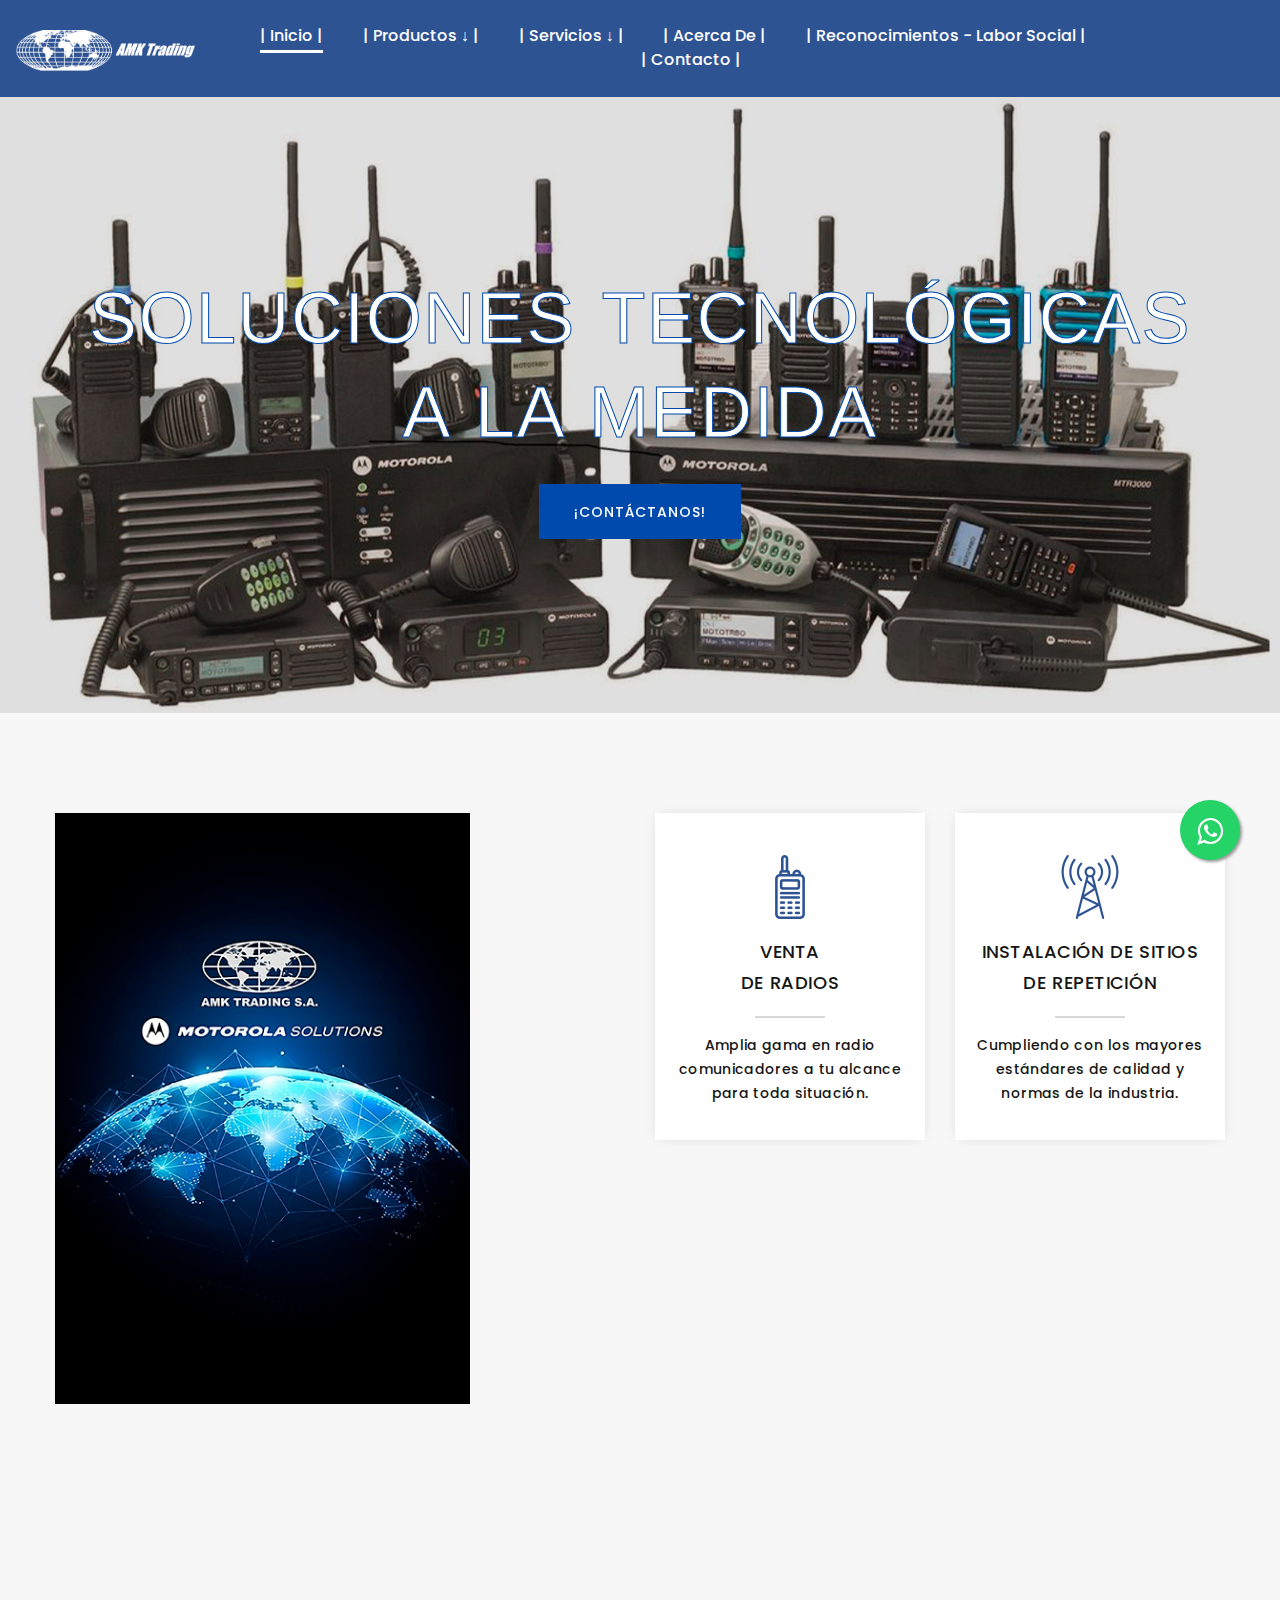
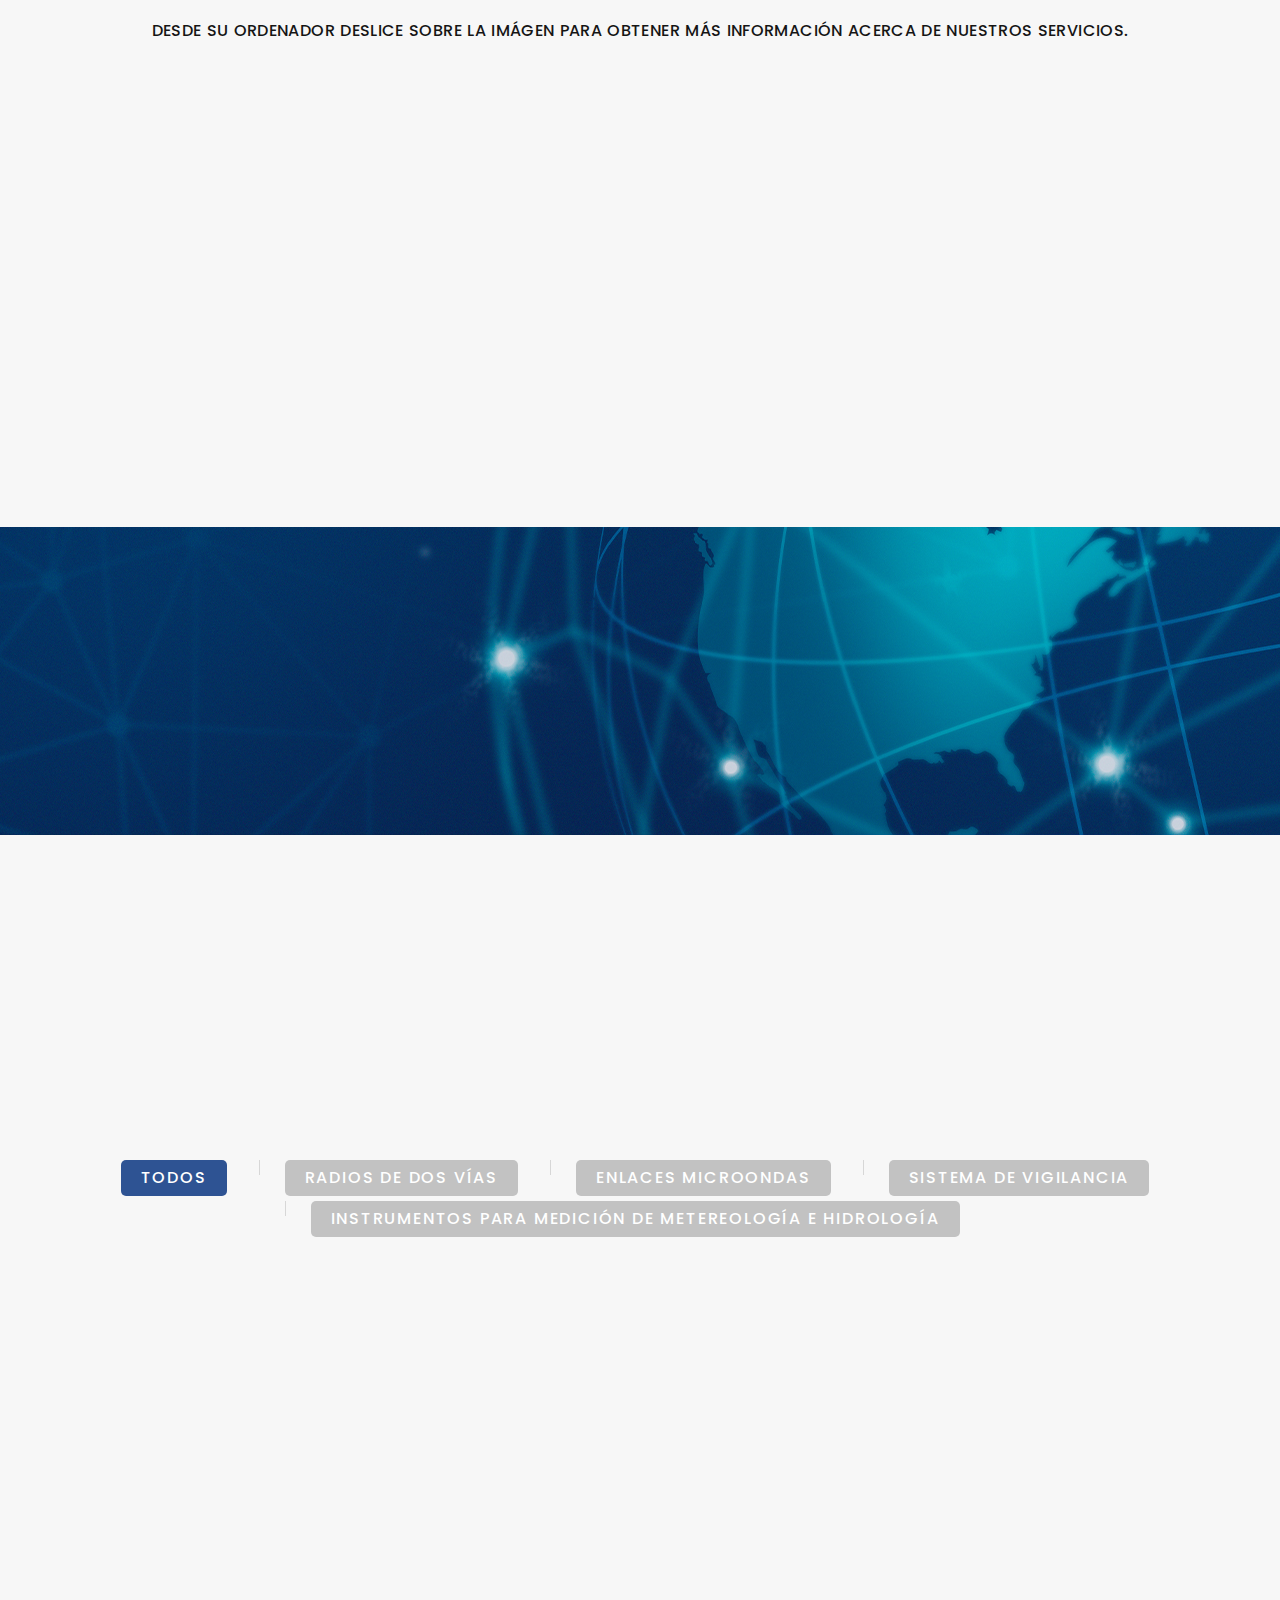
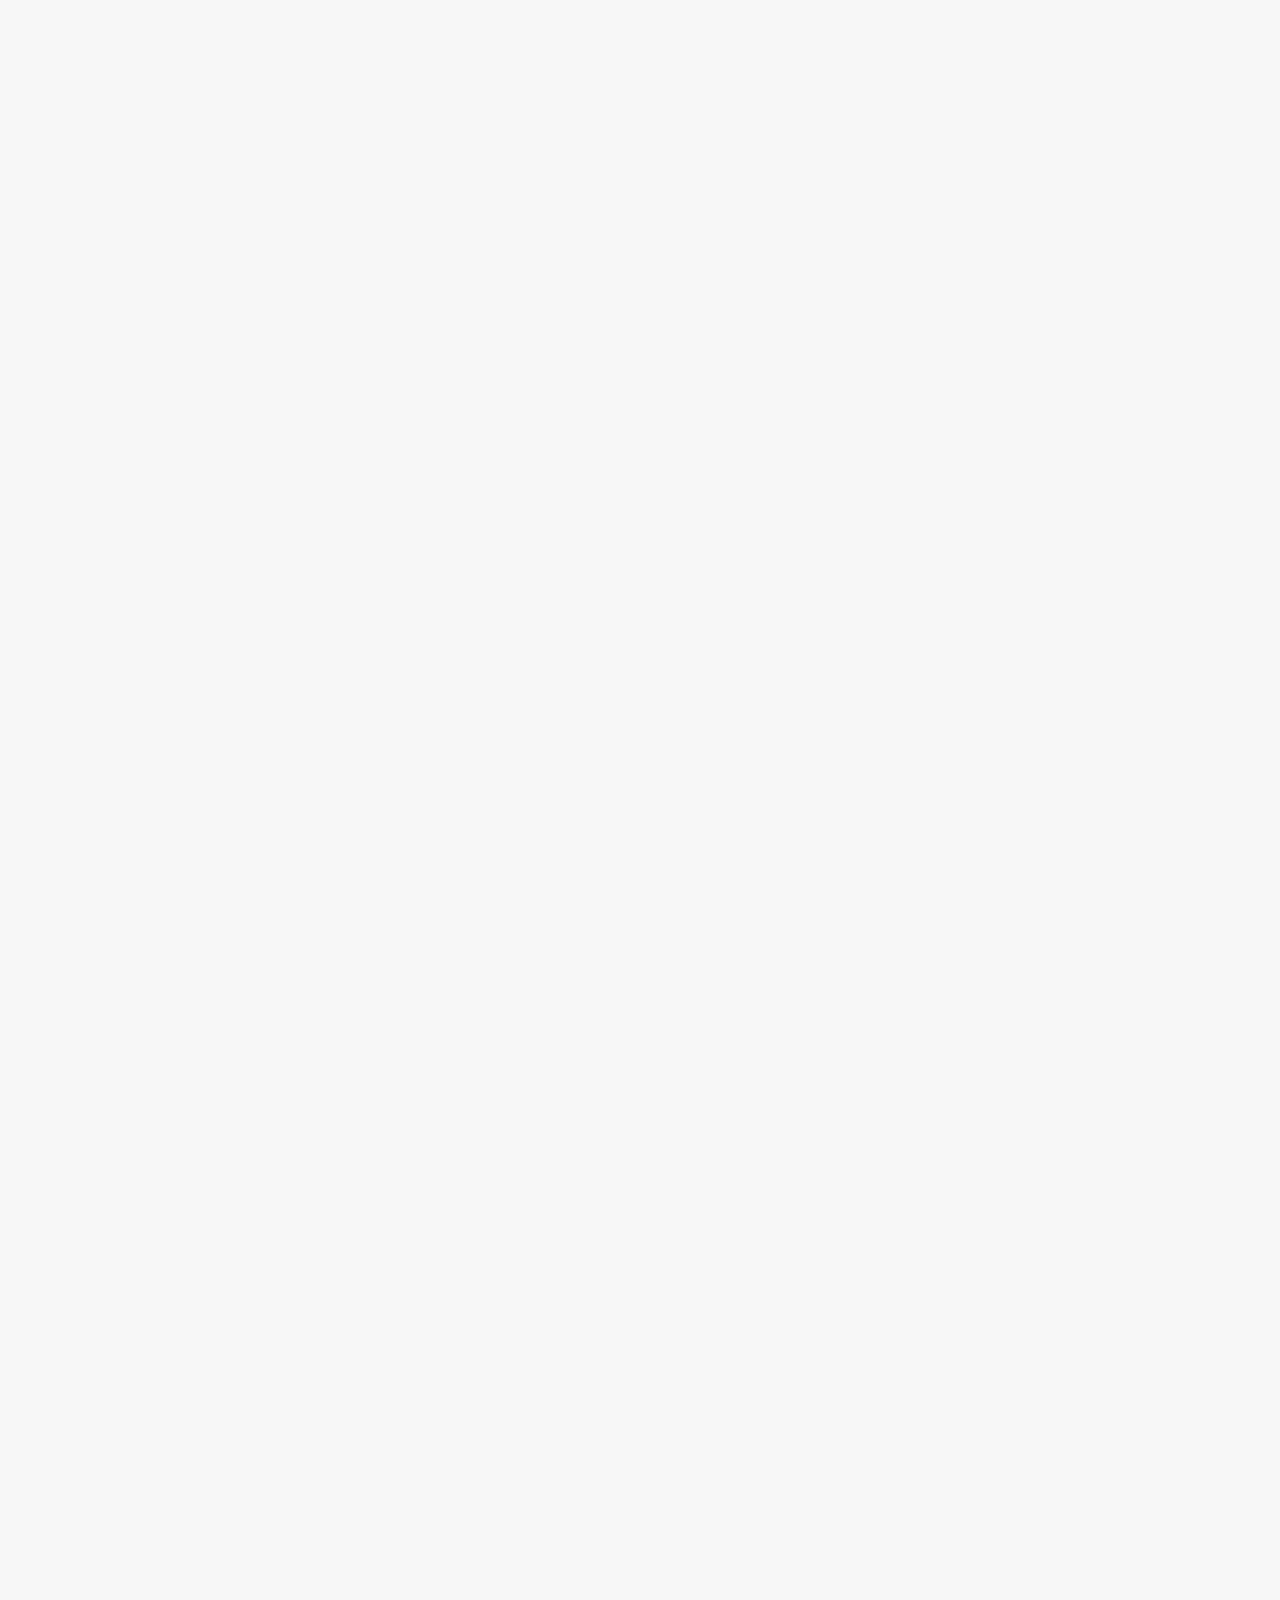
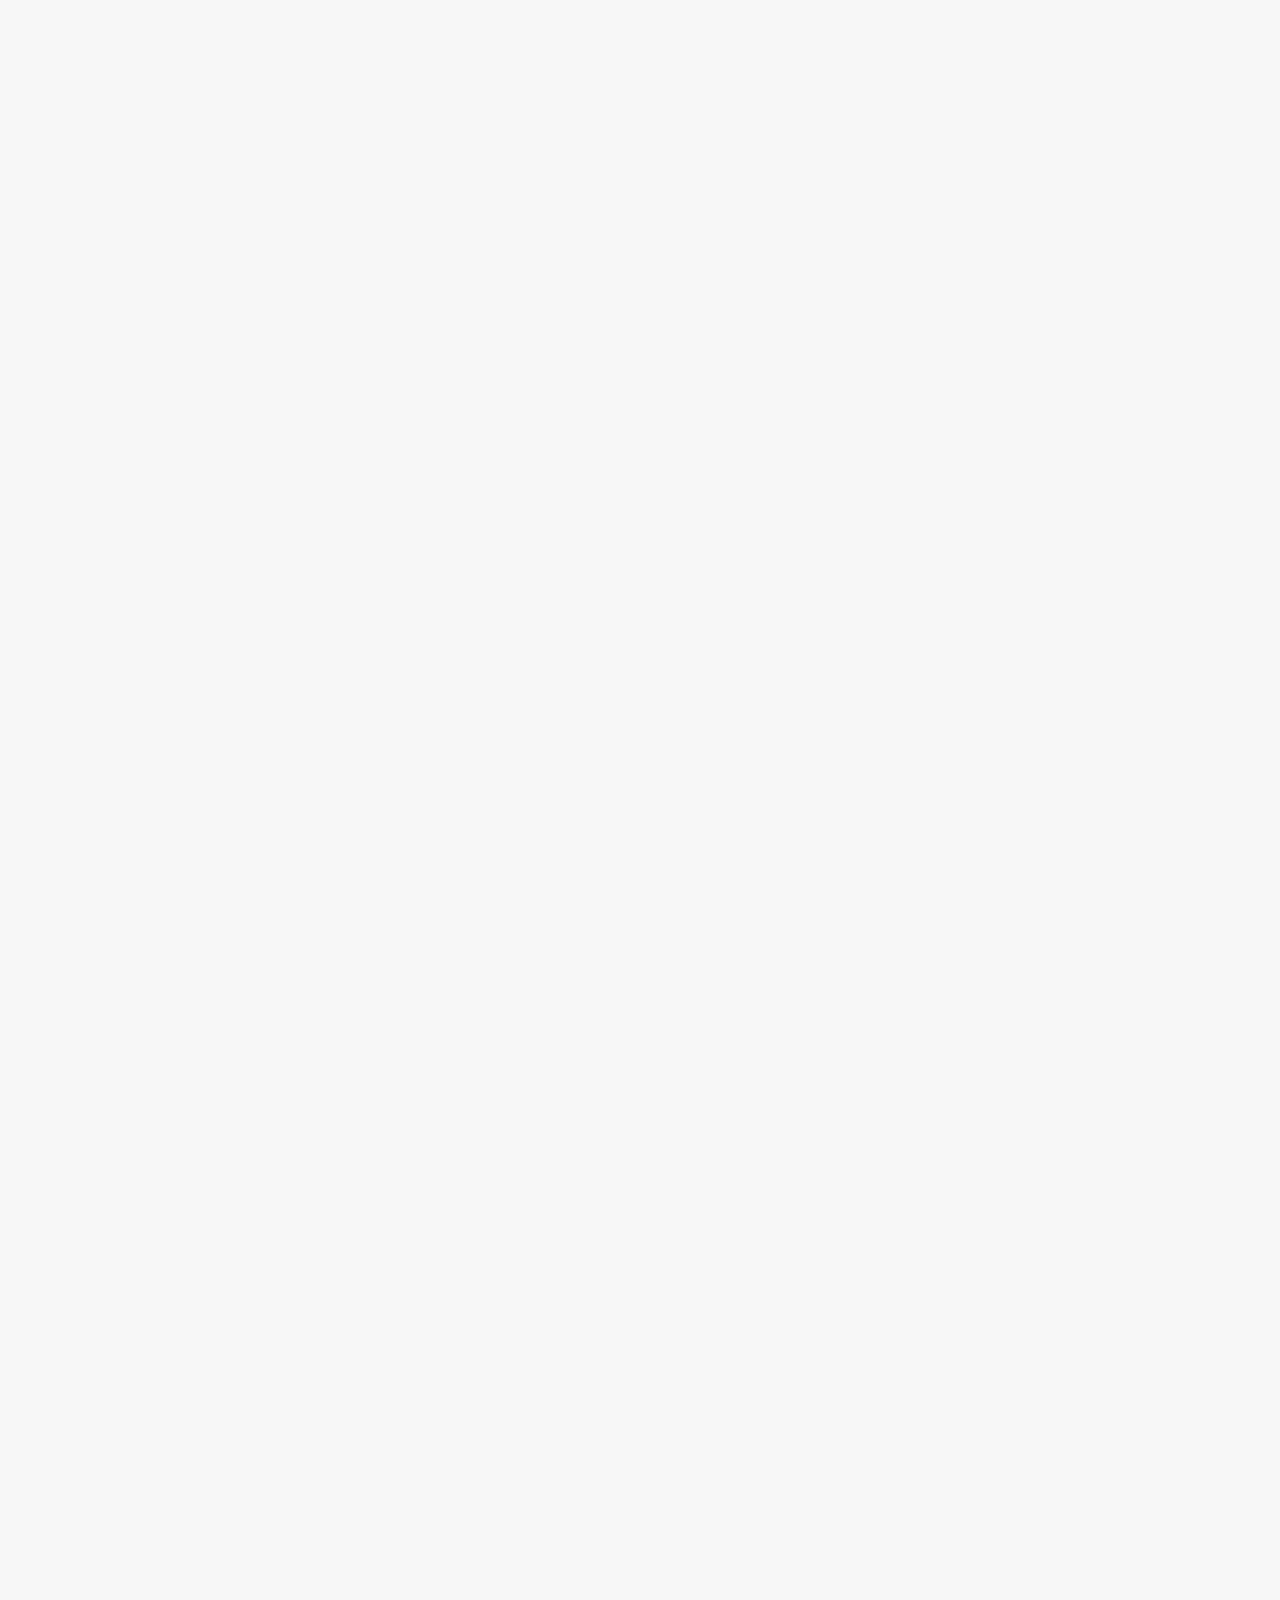
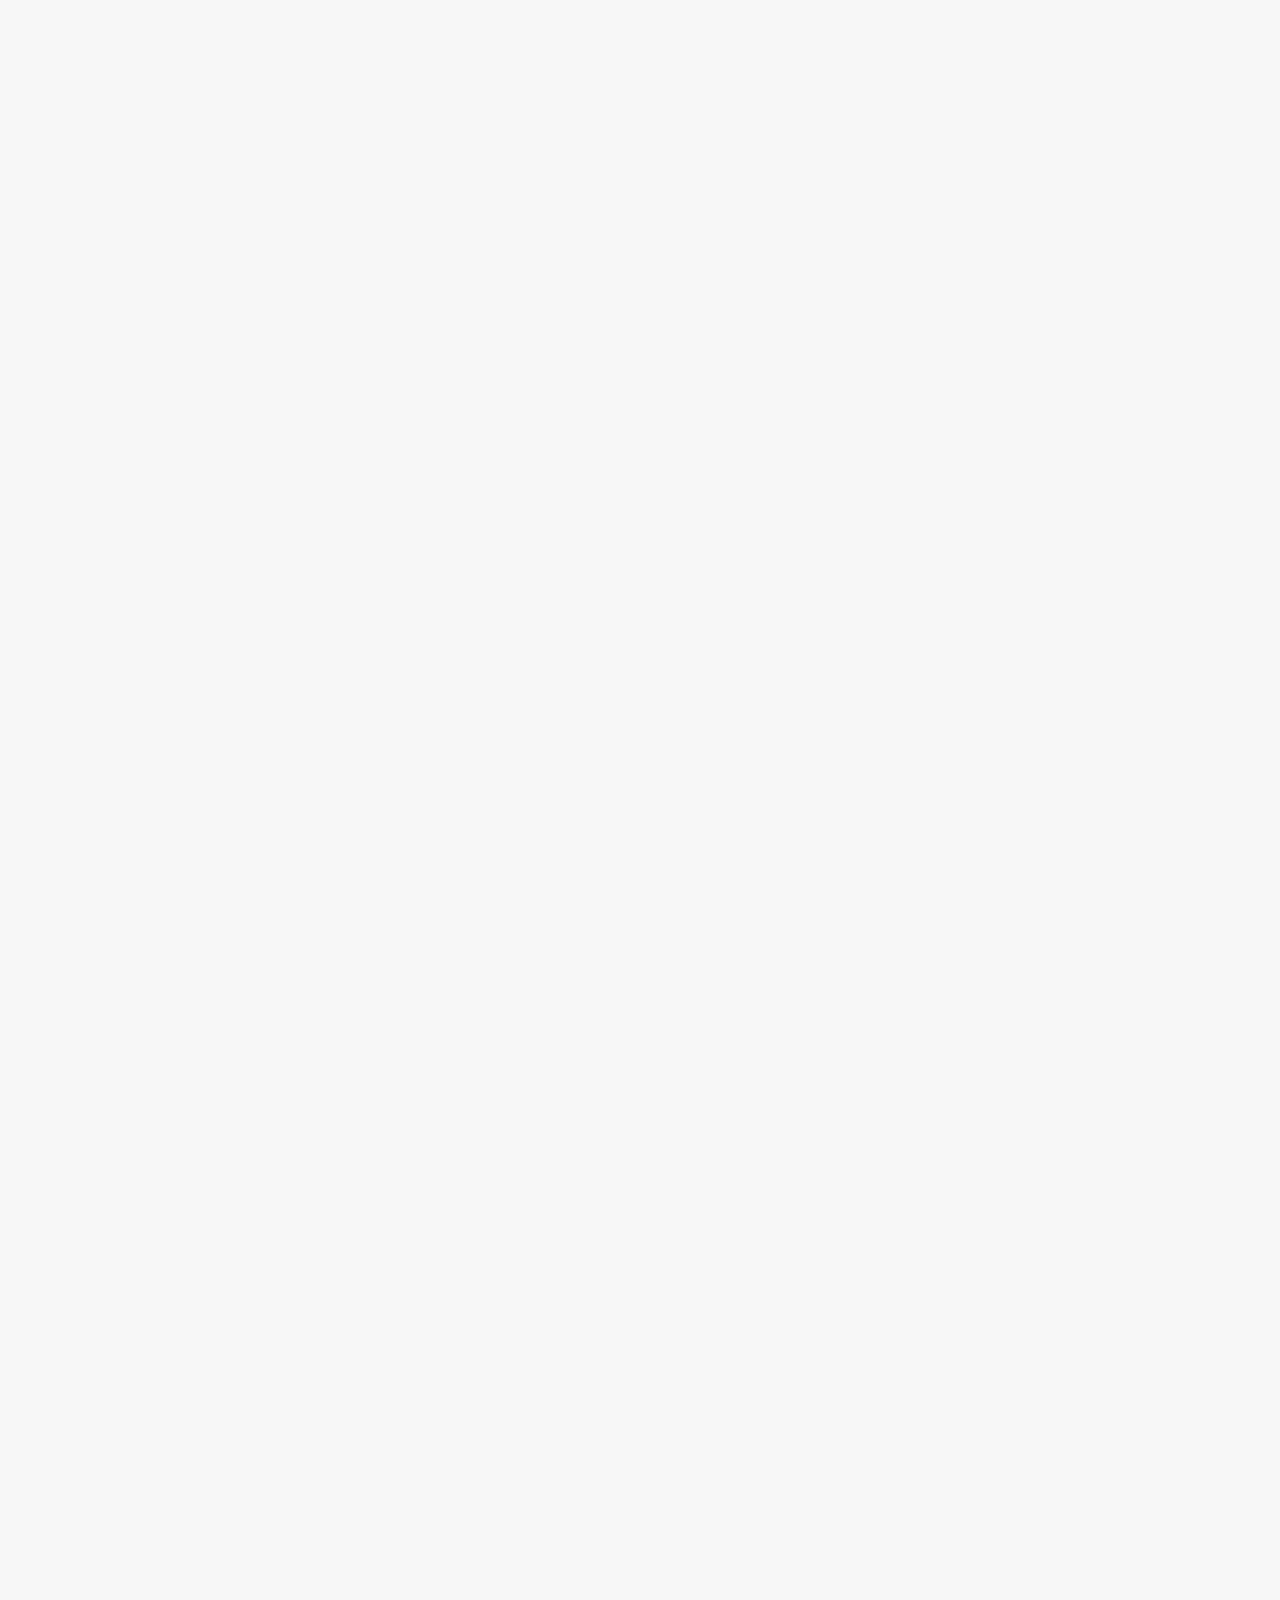
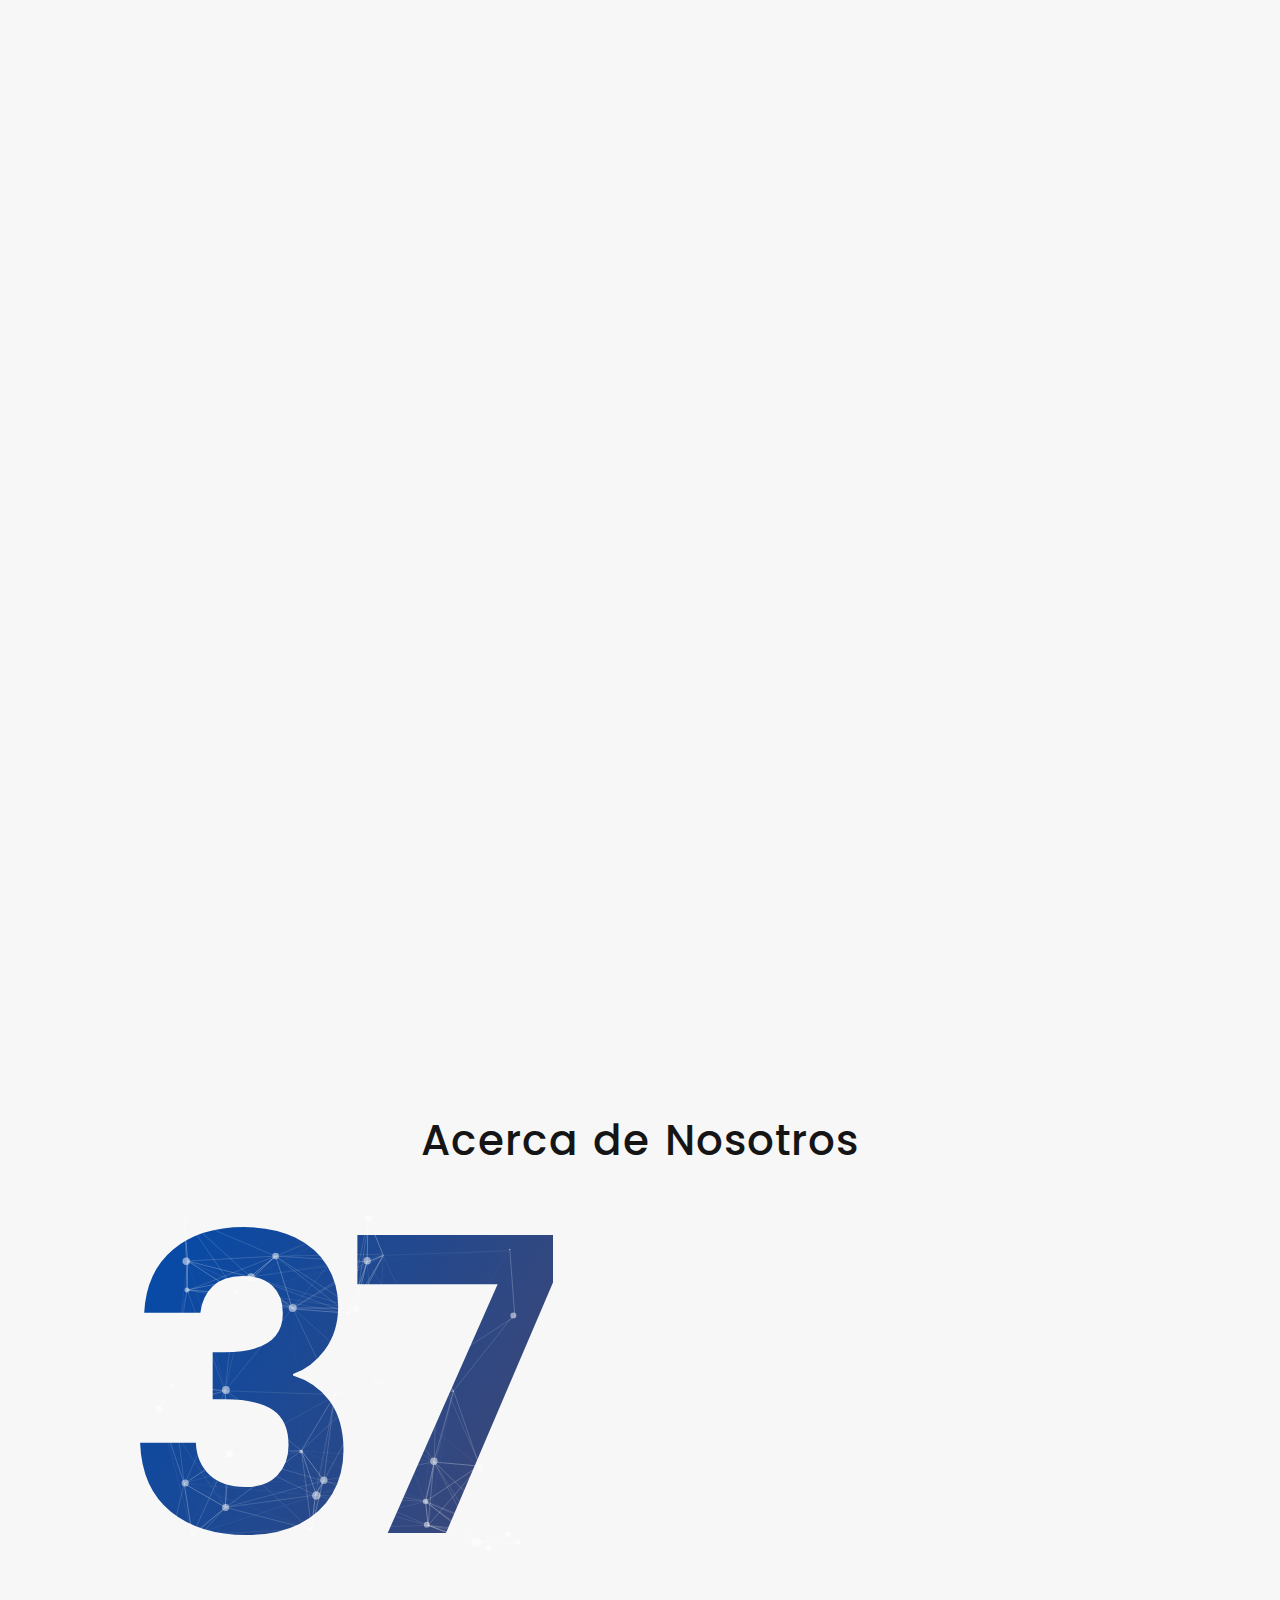
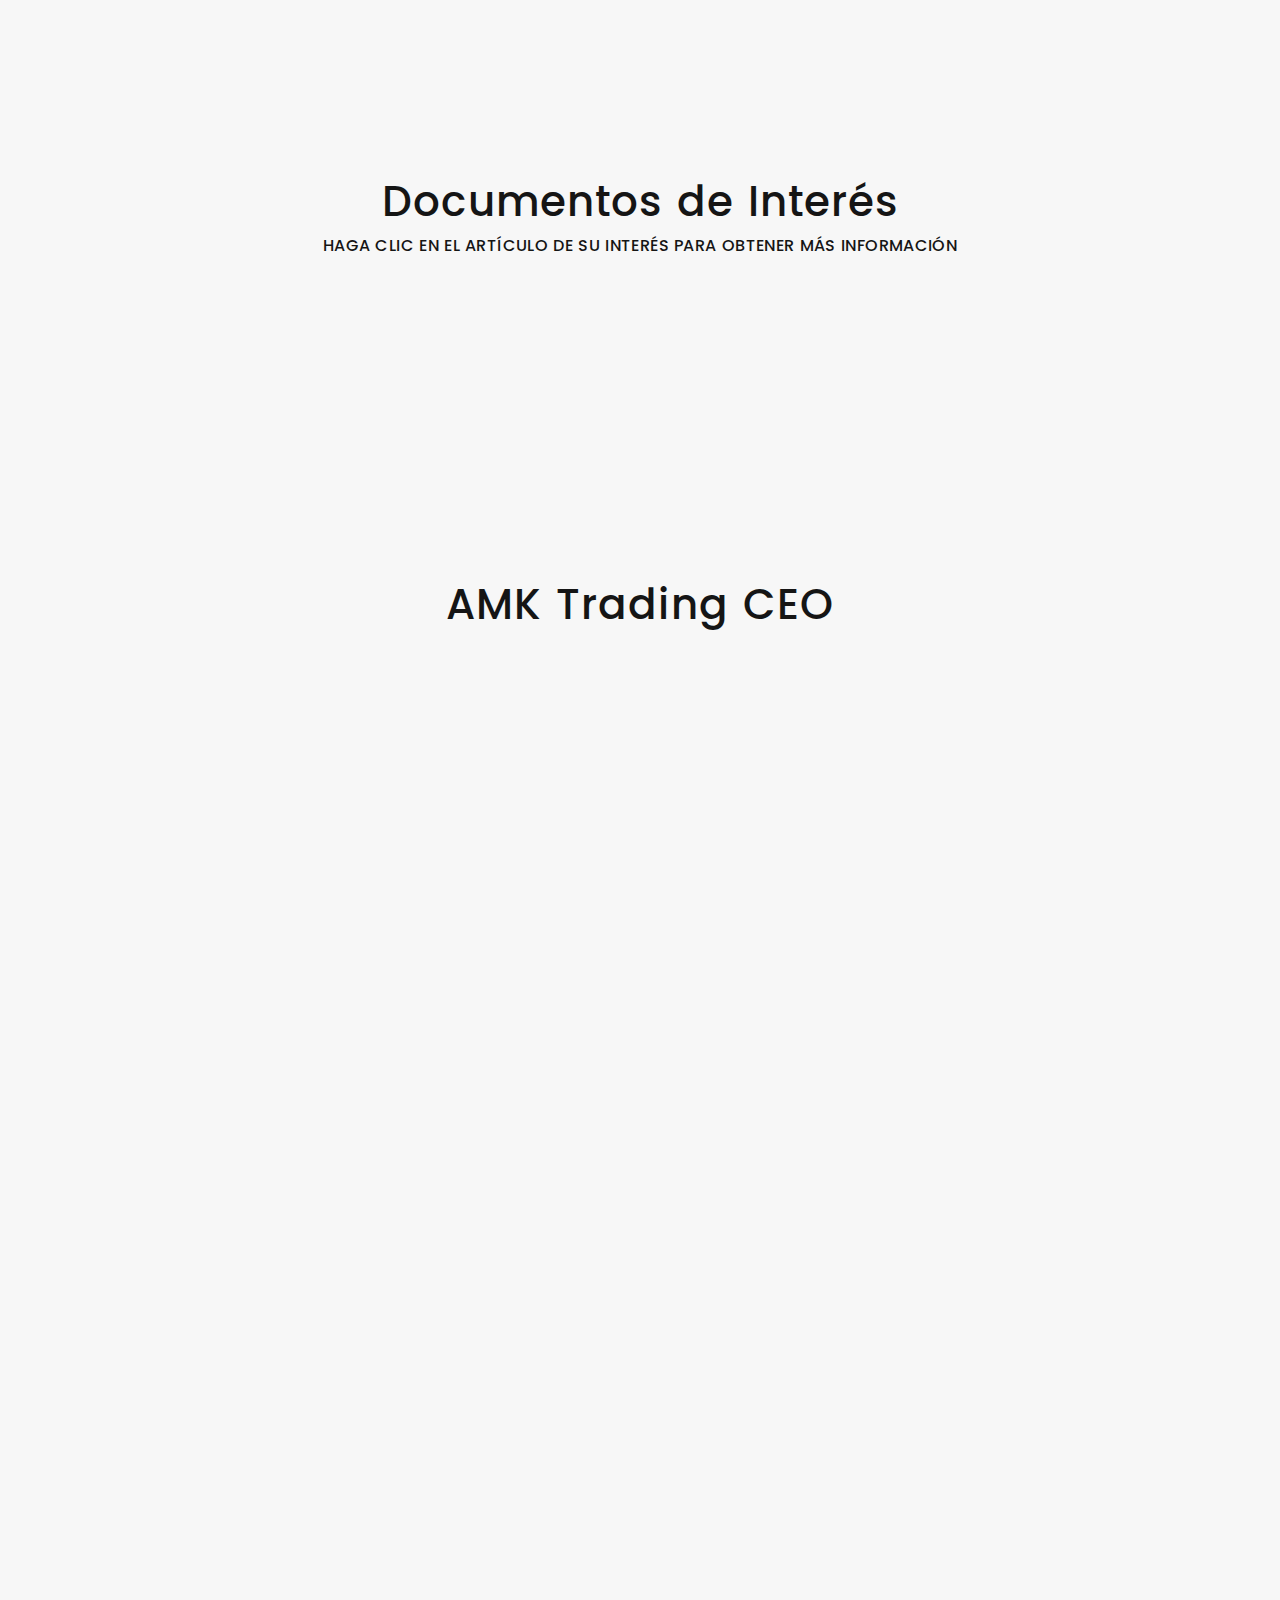
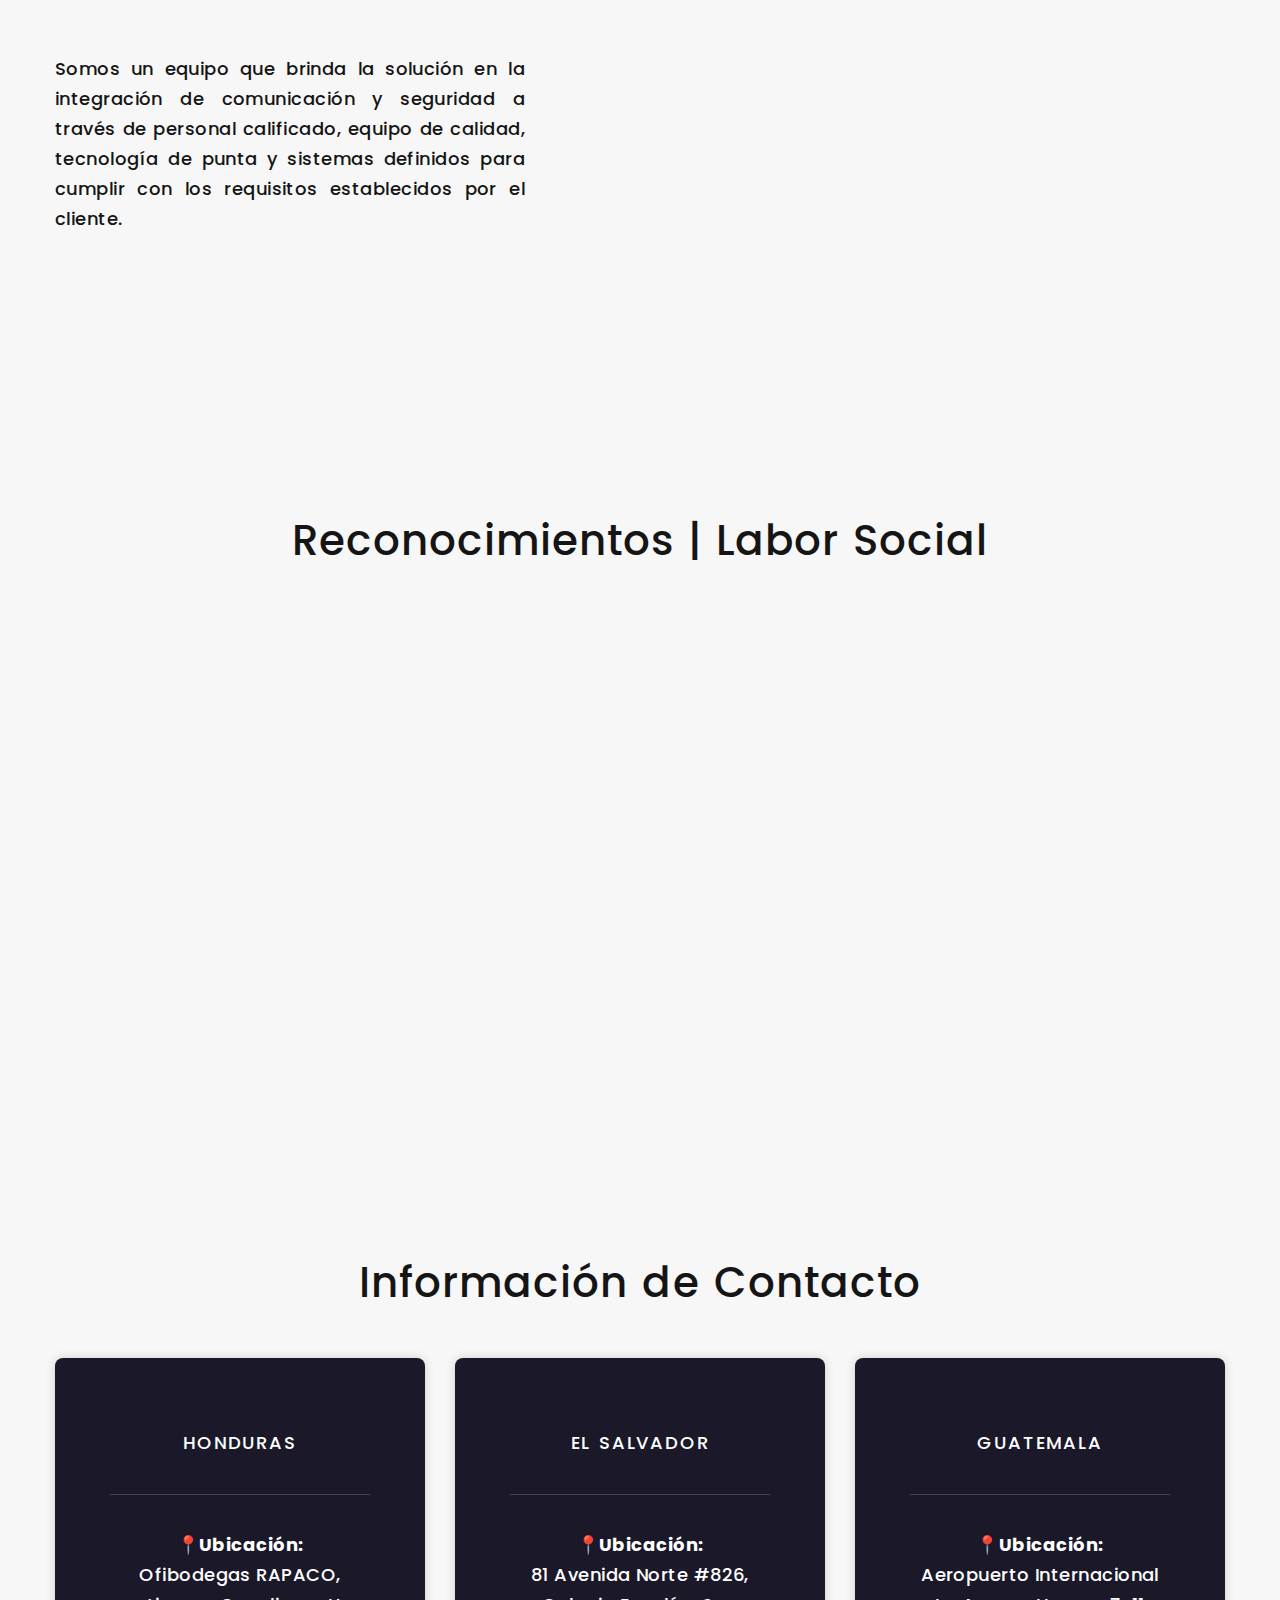
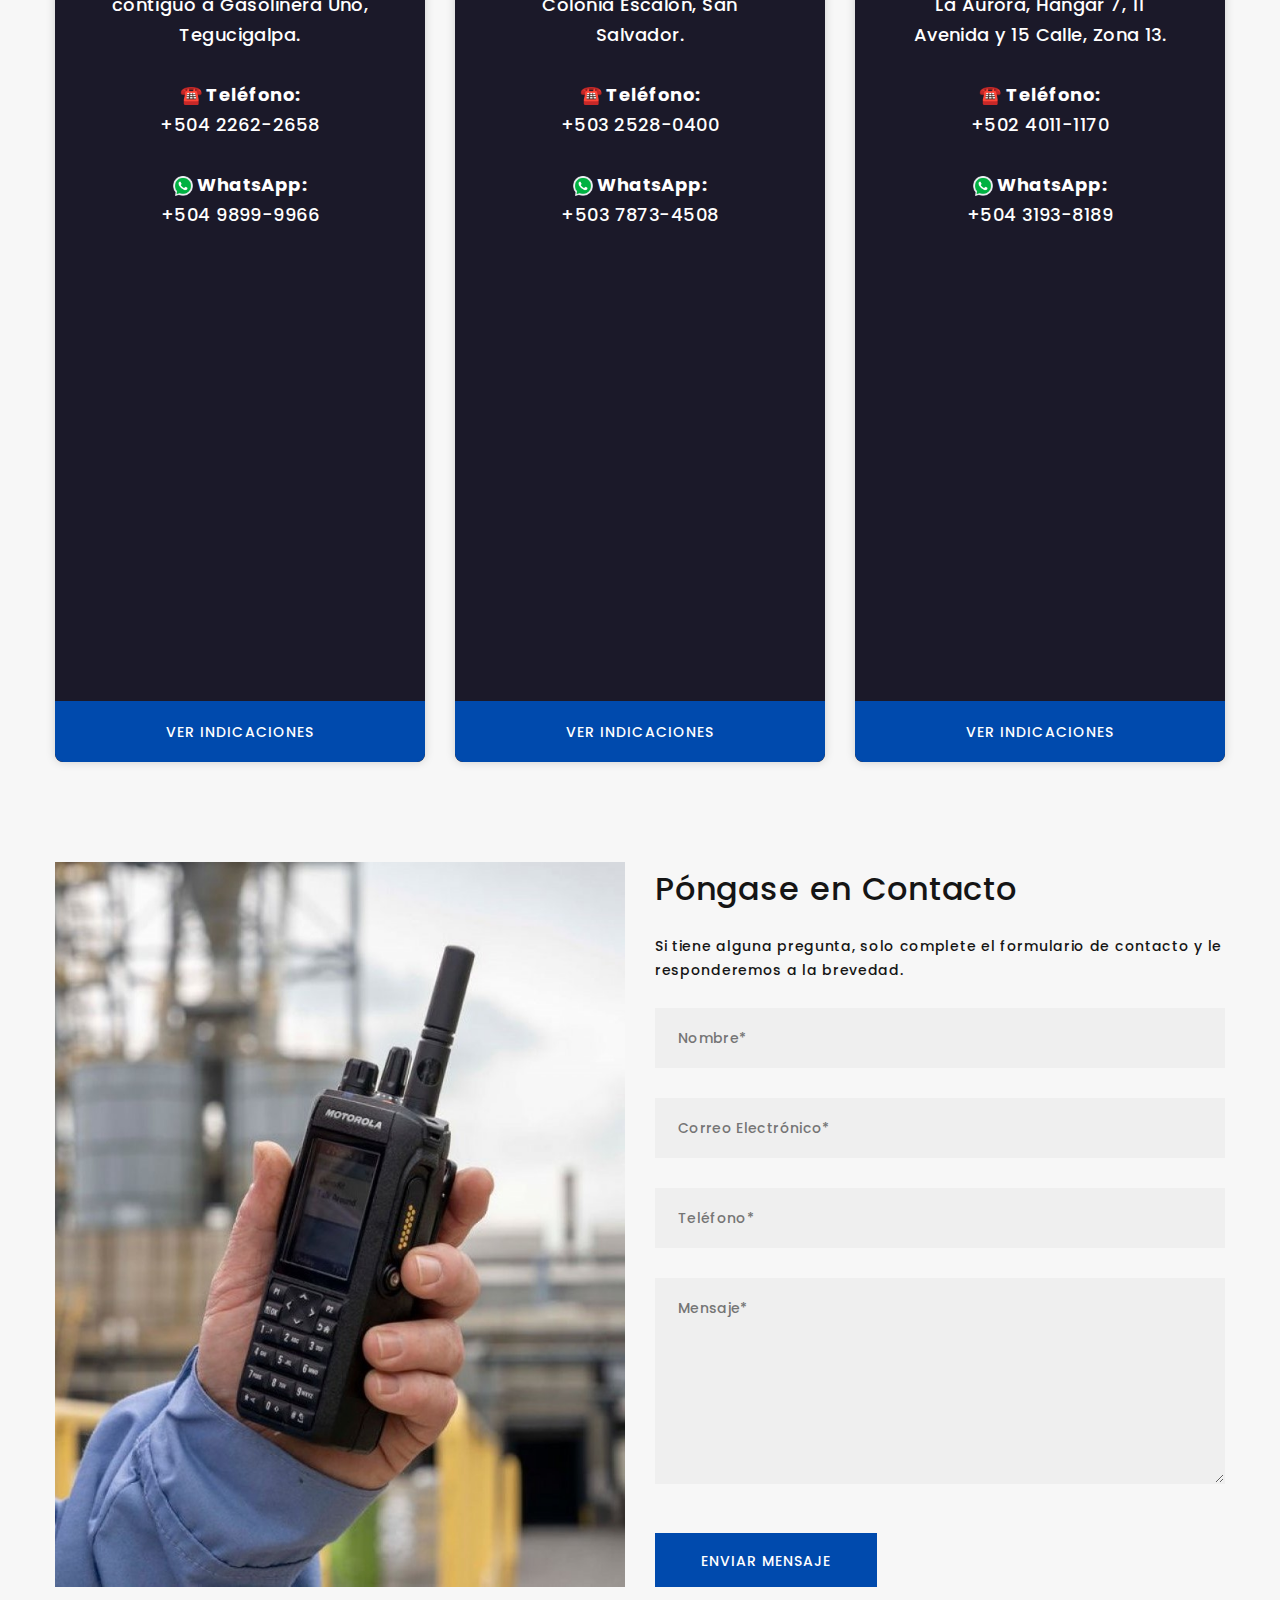
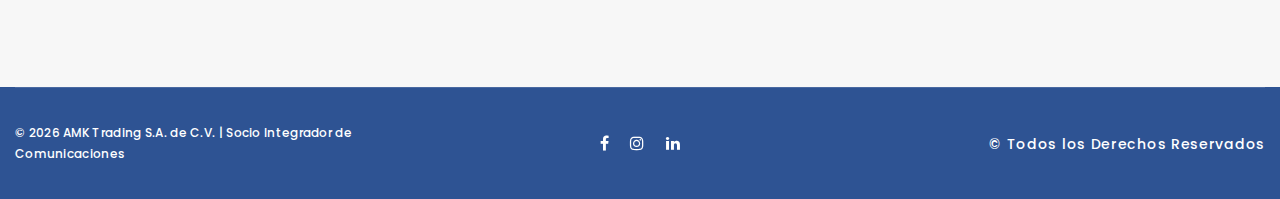
==== commit ee63fbf6: "Update index.html" ====
--- a/index.html
+++ b/index.html
@@ -399,7 +399,7 @@
       <section class="section section-sm section-first bg-default text-center" id="services">
         <div class="container">
           <div class="row row-30 justify-content-center">
-            <div class="col-md-7 col-lg-5 col-xl-6 text-lg-left wow fadeInUp"><img src="images/index-1-415x592.png" alt="" width="415" height="592"/></div>
+            <div class="col-md-7 col-lg-5 col-xl-6 text-lg-left wow fadeInUp"><img src="images/index-2-415x592.png" alt="" width="415" height="592"/></div>
             <div class="col-lg-7 col-xl-6">
               <div class="row row-30">
                 <!-- <div class="col-sm-6 wow fadeInRight">
@@ -1956,4 +1956,4 @@
     <script src="js/core.min.js"></script>
     <script src="js/script.js"></script>
   </body>
-</html>+</html>
--- a/css/style.css
+++ b/css/style.css
@@ -11619,7 +11619,7 @@
 
 .bg-gray-15 {
 	/* background-color: #000000; */
-	background-color: #1b1929;
+	background-color: #2e5393;
 }
 
 .bg-gray-36 {
@@ -12625,7 +12625,7 @@
 .rd-navbar-toggle span:after, .rd-navbar-toggle span:before, .rd-navbar-toggle span {
 	width: 24px;
 	height: 3px;
-	background-color: #151515;
+	background-color: #fff;
 	backface-visibility: hidden;
 	border-radius: 0;
 }
@@ -12852,7 +12852,7 @@
 	line-height: 1.2;
 	font-weight: 500;
 	letter-spacing: 0;
-	color: #151515;
+	color: #fff;
 	transition: .25s;
 }
 
@@ -12903,15 +12903,15 @@
 }
 
 .rd-navbar-static .rd-dropdown-item.focus .rd-dropdown-link, .rd-navbar-static .rd-dropdown-item.opened .rd-dropdown-link {
-	color: #151515;
+	color: #fff;
 }
 
 .rd-navbar-static .rd-dropdown-link {
-	color: #151515;
+	color: #fff;
 }
 
 .rd-navbar-static .rd-dropdown-link:hover {
-	color: #151515;
+	color: #fff;
 }
 
 .rd-navbar-static .rd-navbar-dropdown li > a,
@@ -12928,12 +12928,12 @@
 .rd-navbar-static .rd-megamenu-list li > a,
 .rd-navbar-static .rd-megamenu-list li > a:focus,
 .rd-navbar-static .rd-megamenu-list li > a:active {
-	color: #151515;
+	color: #fff;
 }
 
 .rd-navbar-static .rd-navbar-dropdown li > a:hover,
 .rd-navbar-static .rd-megamenu-list li > a:hover {
-	color: #151515;
+	color: #fff;
 }
 
 .rd-navbar-static .rd-navbar-dropdown li > a::before,
@@ -14057,12 +14057,12 @@
 .rd-navbar-fixed .rd-navbar-panel {
 	color: #151515;
 	box-shadow: 0 0 10px 0 rgba(0, 0, 0, 0.1);
-	background: #ffffff;
+	background: #2e5393;
 }
 
 .rd-navbar-fixed .rd-navbar-nav-wrap {
-	color: #ffffff;
-	background: #ffffff;
+	color: #fff;
+	background: #2e5393;
 	border: 1px solid #d7d7d7;
 	box-shadow: 0 0 10px 0 rgba(0, 0, 0, 0.1);
 }
@@ -14077,12 +14077,12 @@
 }
 
 .rd-navbar-fixed .rd-nav-link {
-	color: #151515;
+	color: #fff;
 }
 
 .rd-navbar-fixed .rd-megamenu-list > li > a,
 .rd-navbar-fixed .rd-navbar-dropdown > li > a {
-	color: #151515;
+	color: #fff;
 	font-size: 14px;
 	line-height: 1.86;
 	letter-spacing: .05em;
@@ -14117,7 +14117,7 @@
 }
 
 .rd-navbar-fixed .rd-navbar-submenu-toggle {
-	color: #151515;
+	color: #fff;
 }
 
 .rd-navbar-fixed .rd-navbar-search .rd-search-form-submit {
@@ -14695,7 +14695,8 @@
 }
 
 .rd-navbar-classic.rd-navbar-static .rd-nav-item.focus .rd-nav-link, .rd-navbar-classic.rd-navbar-static .rd-nav-item.opened .rd-nav-link, .rd-navbar-classic.rd-navbar-static .rd-nav-item.active .rd-nav-link {
-	color: #151515;
+	/* color: #151515; */
+	color: #fff;
 	background: transparent;
 }
 
@@ -14706,7 +14707,8 @@
 }
 
 .rd-navbar-classic.rd-navbar-static .rd-nav-item.focus .rd-nav-link > .rd-navbar-submenu-toggle, .rd-navbar-classic.rd-navbar-static .rd-nav-item.opened .rd-nav-link > .rd-navbar-submenu-toggle, .rd-navbar-classic.rd-navbar-static .rd-nav-item.active .rd-nav-link > .rd-navbar-submenu-toggle {
-	color: #151515;
+	/* color: #151515; */
+	color: #fff;
 }
 
 .rd-navbar-classic.rd-navbar-static .rd-nav-link::before {
@@ -14716,7 +14718,7 @@
 	left: 0;
 	height: 3px;
 	width: 100%;
-	background: #004aad;
+	background: #fff;
 	opacity: 0;
 	visibility: hidden;
 	transform: translateY(5px);
@@ -14724,7 +14726,8 @@
 }
 
 .rd-navbar-classic.rd-navbar-static .rd-nav-link:hover {
-	color: #151515;
+	/* color: #151515; */
+	color: #fff;
 }
 
 .rd-navbar-classic.rd-navbar-static .rd-nav-link:hover::before {
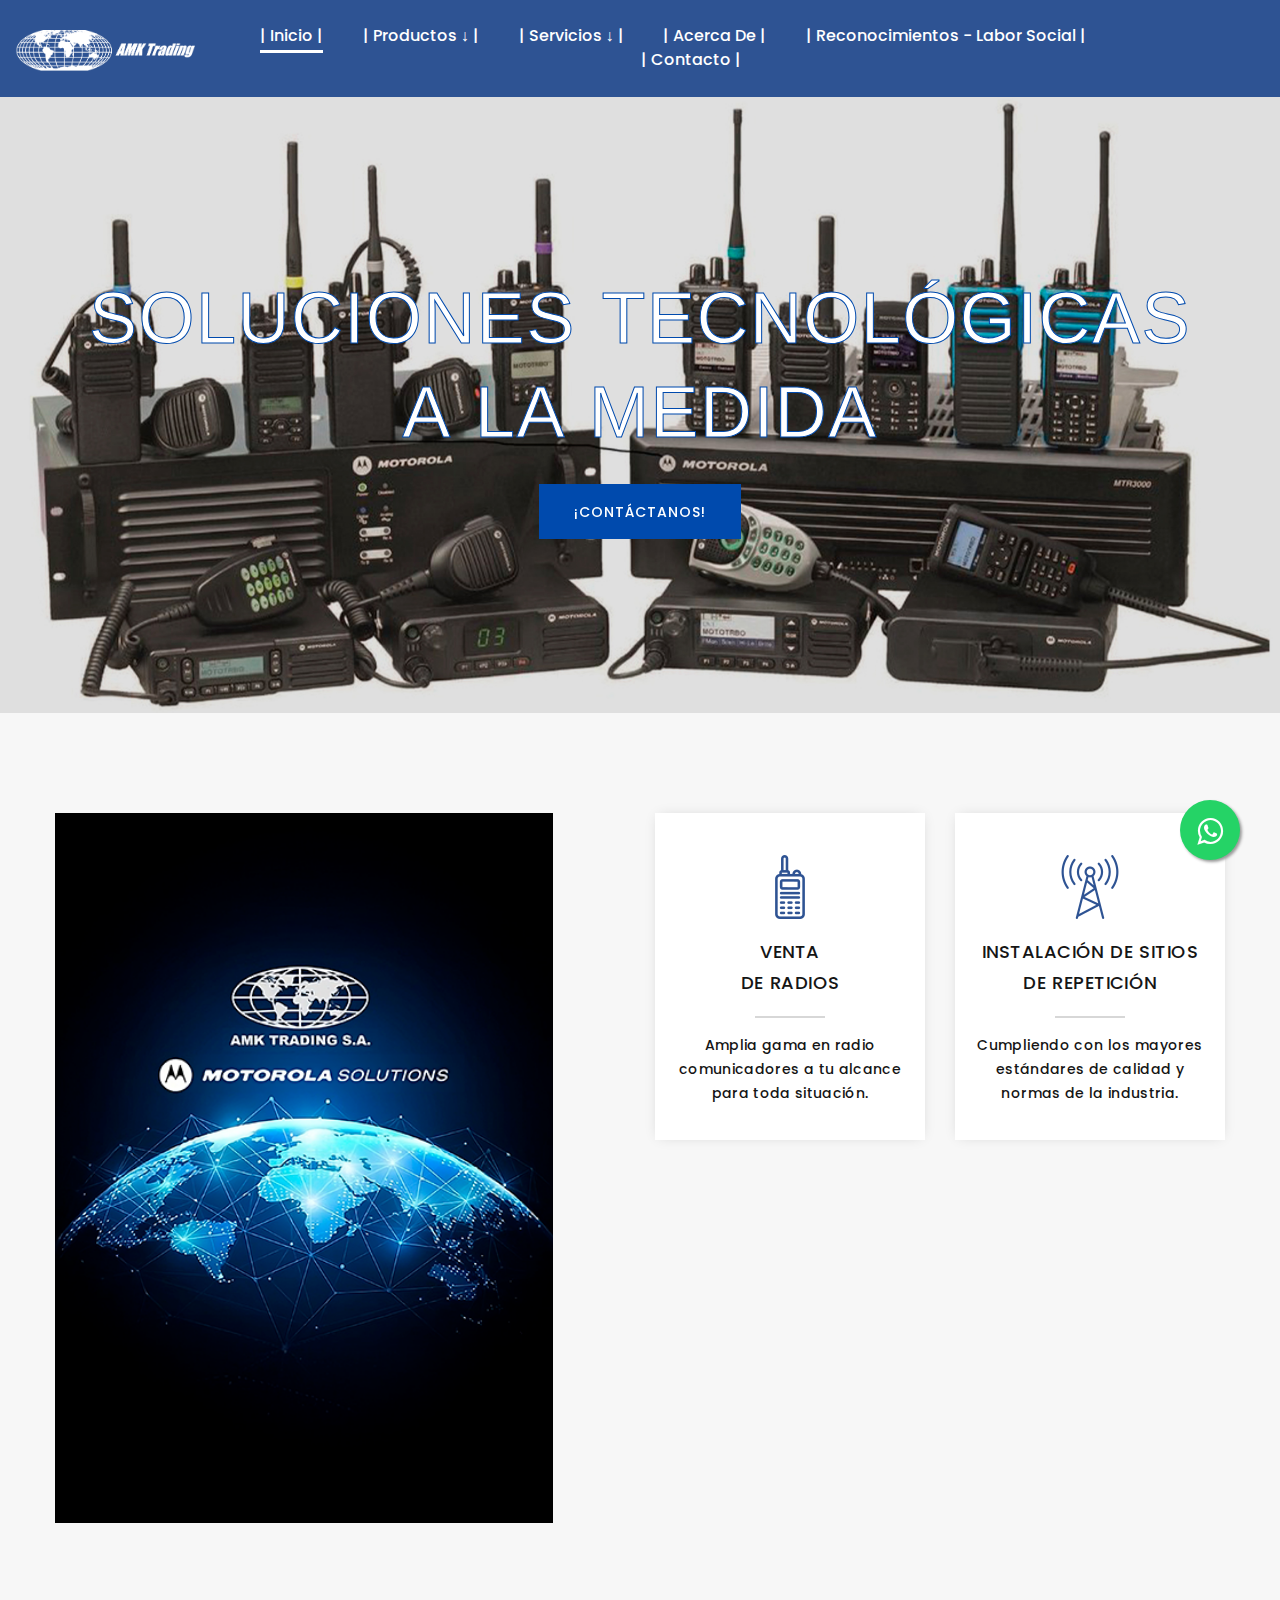
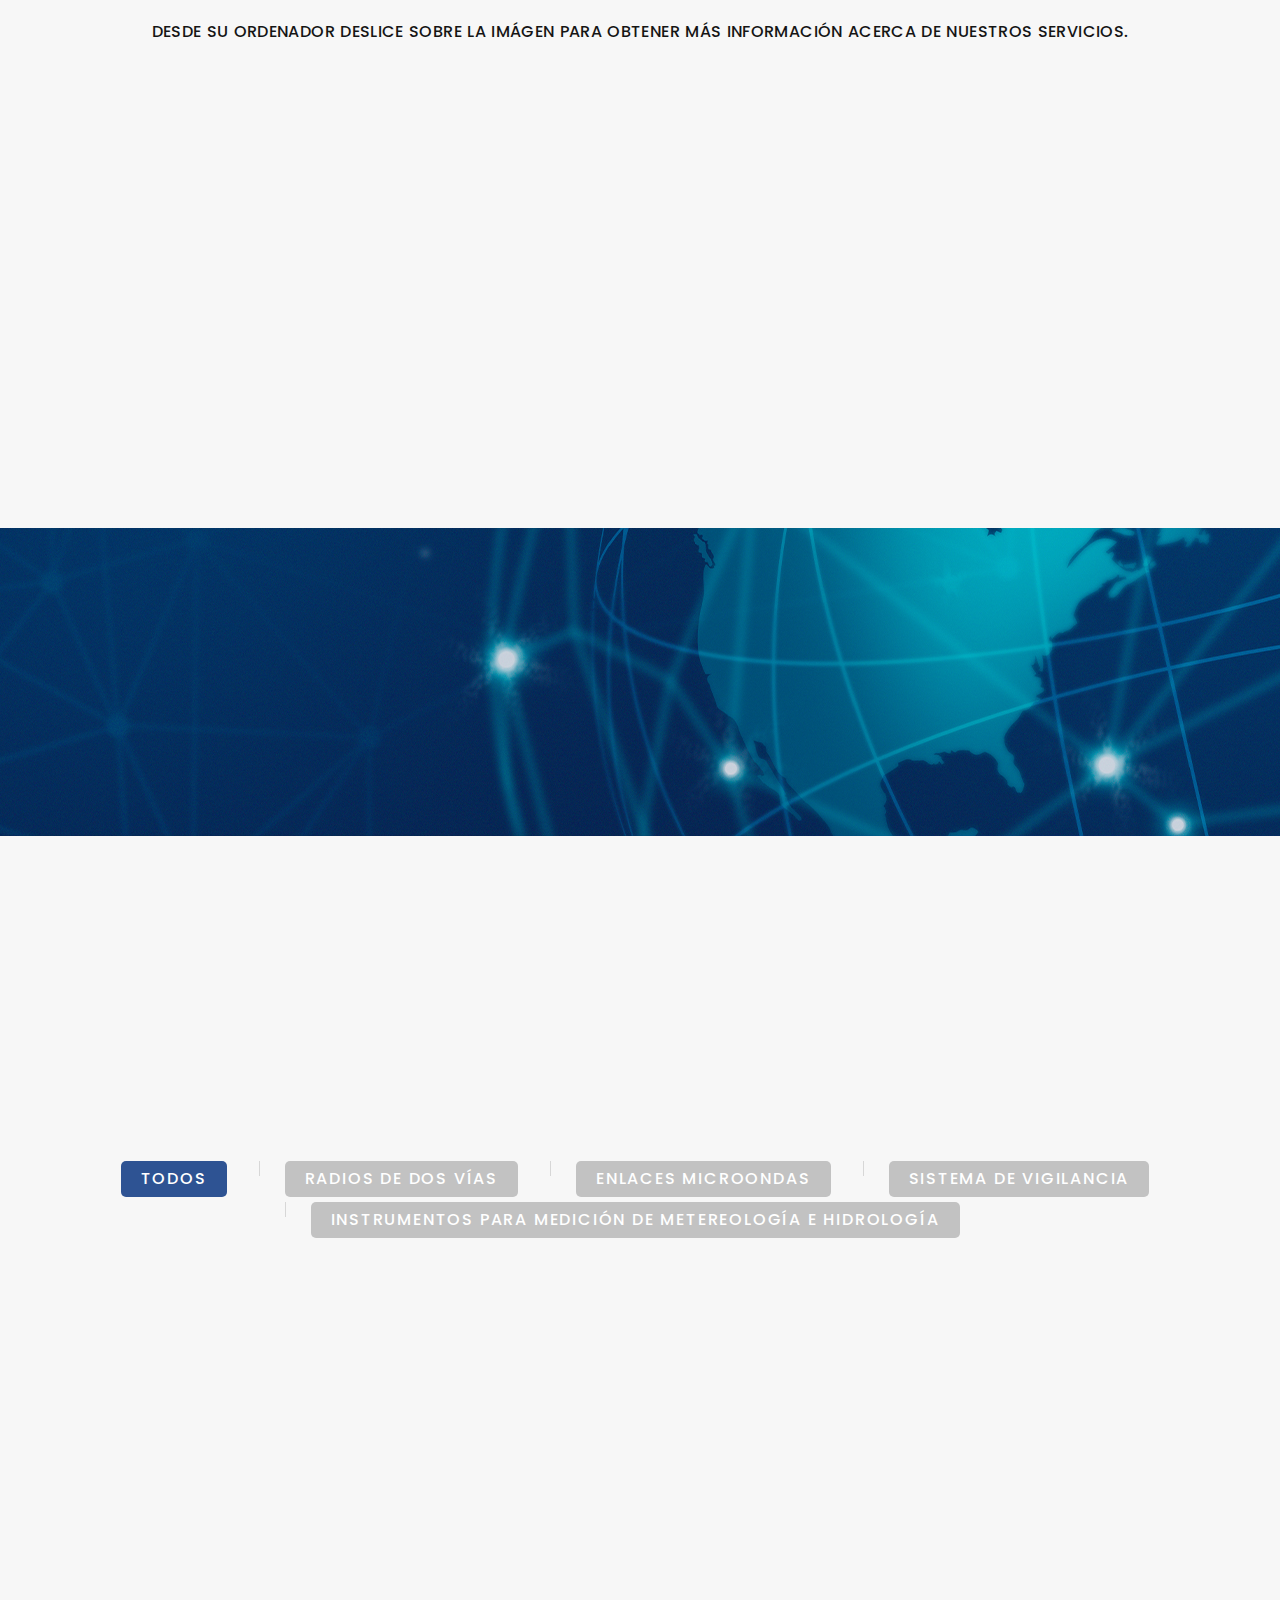
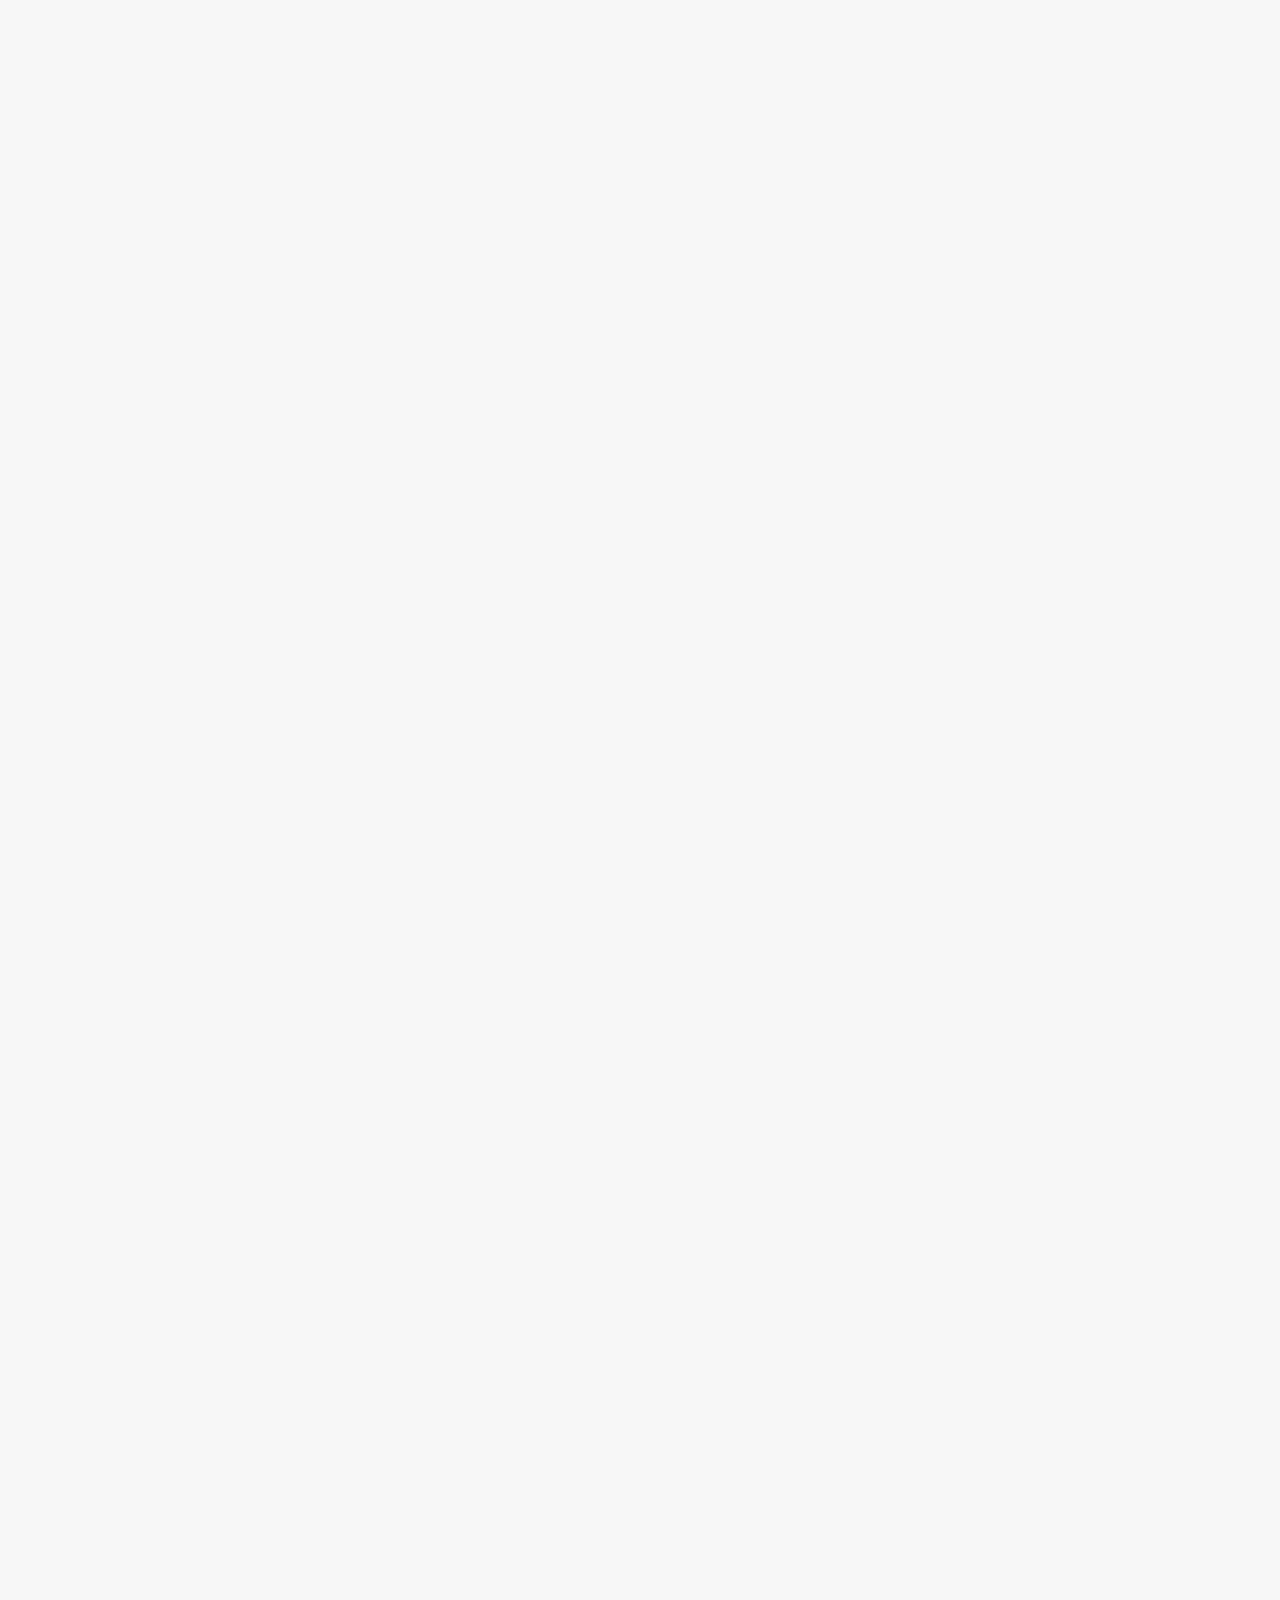
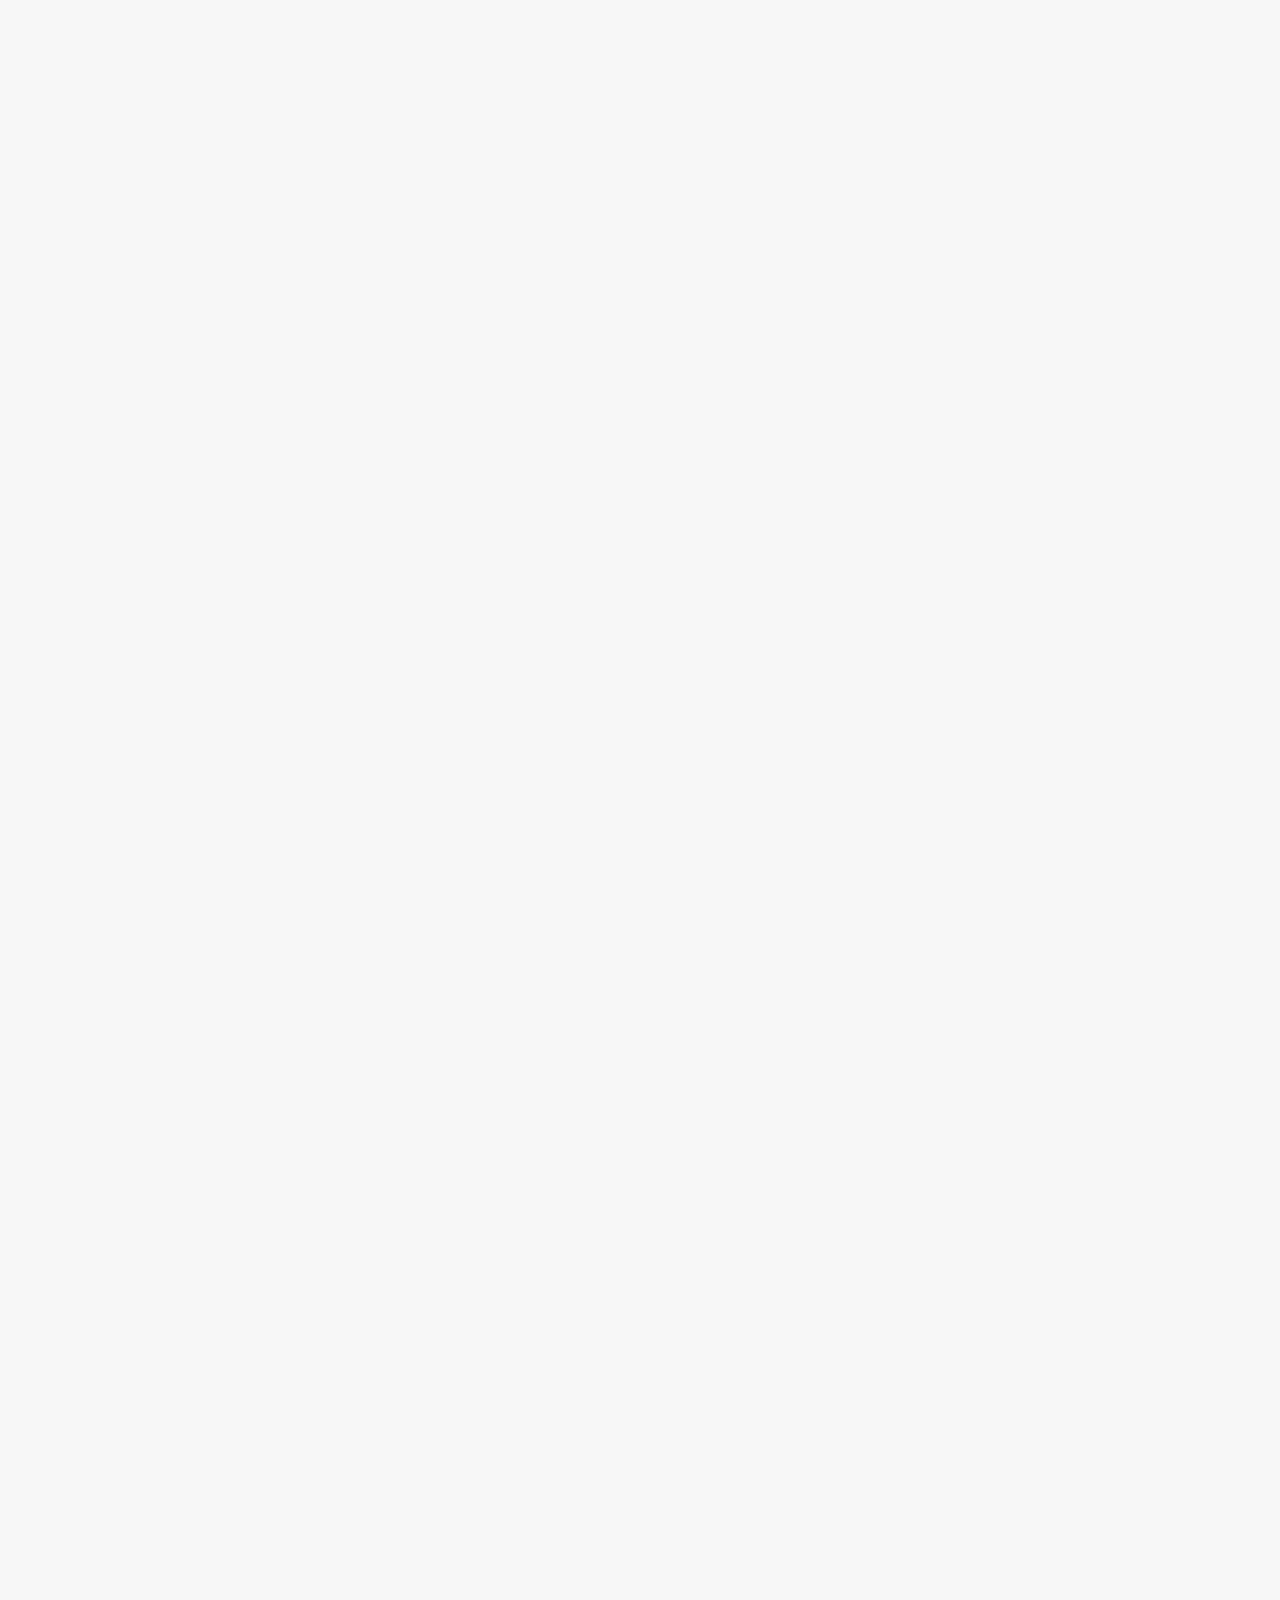
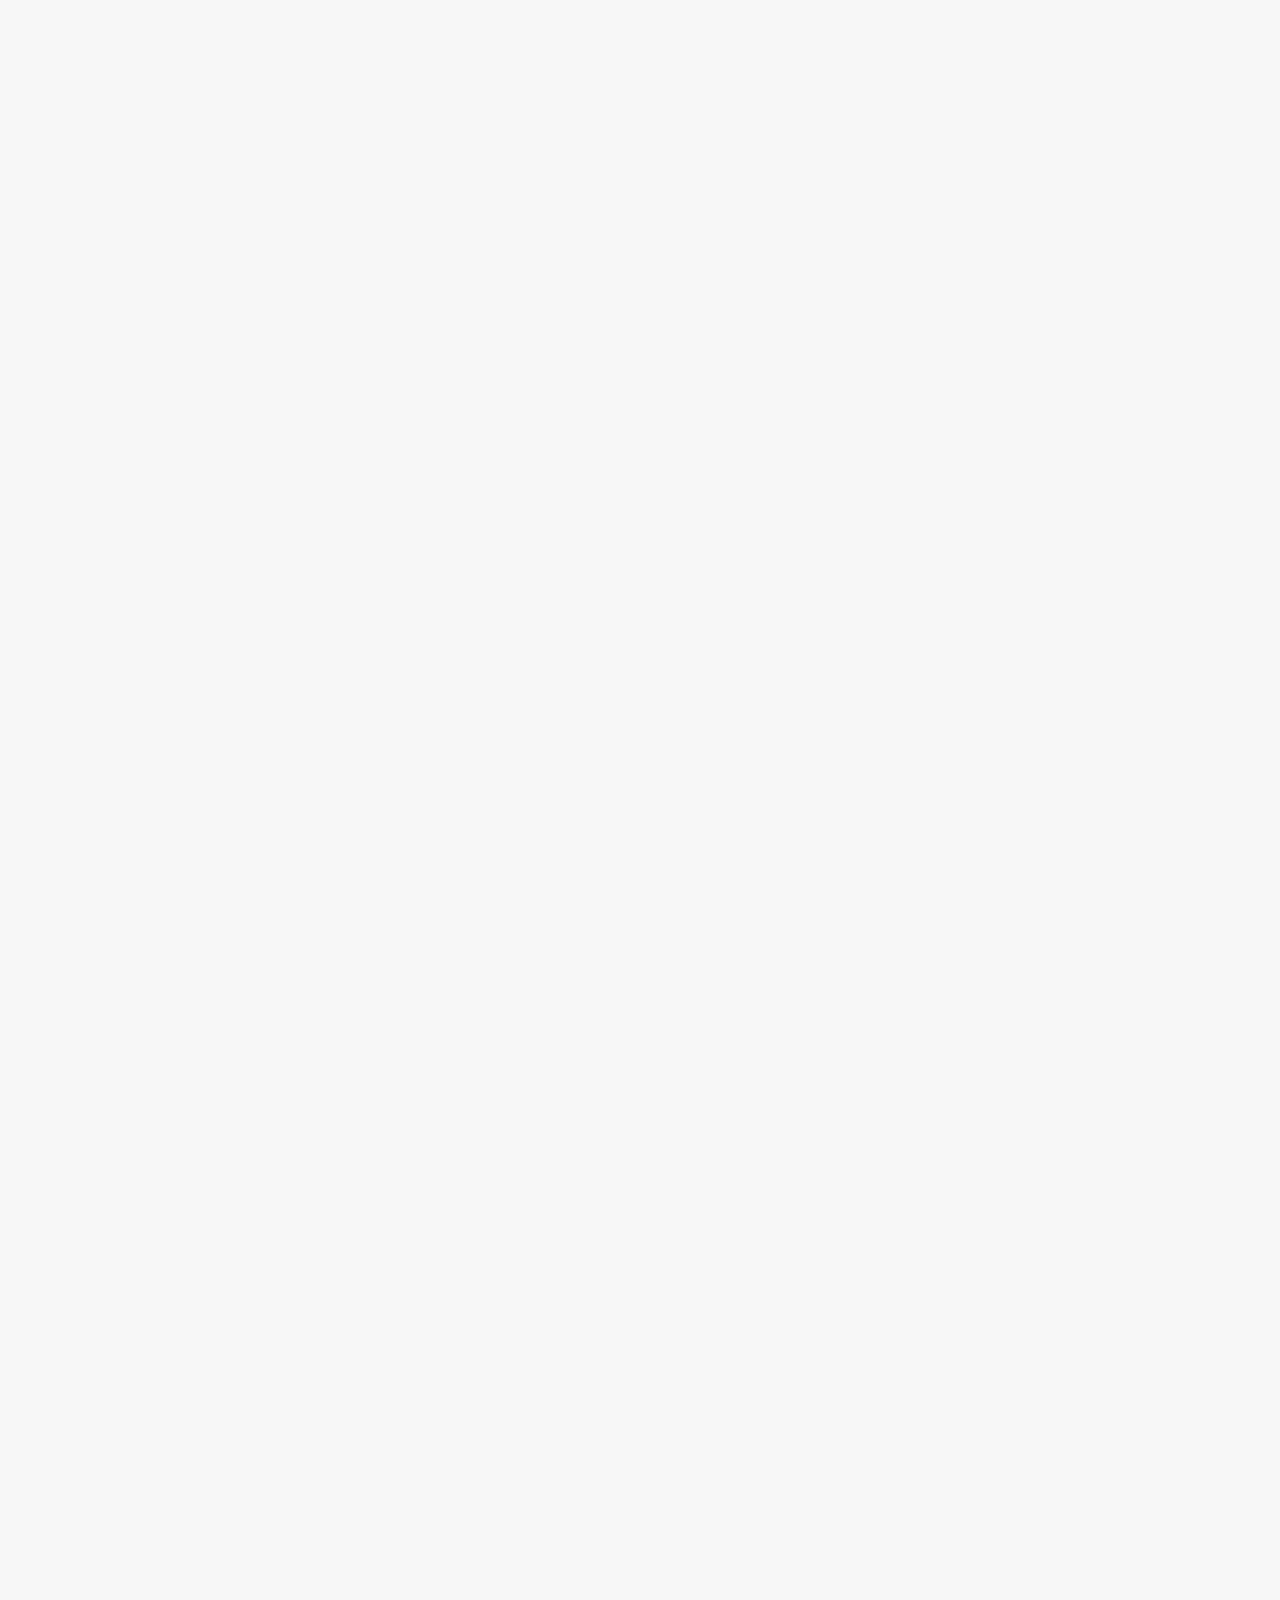
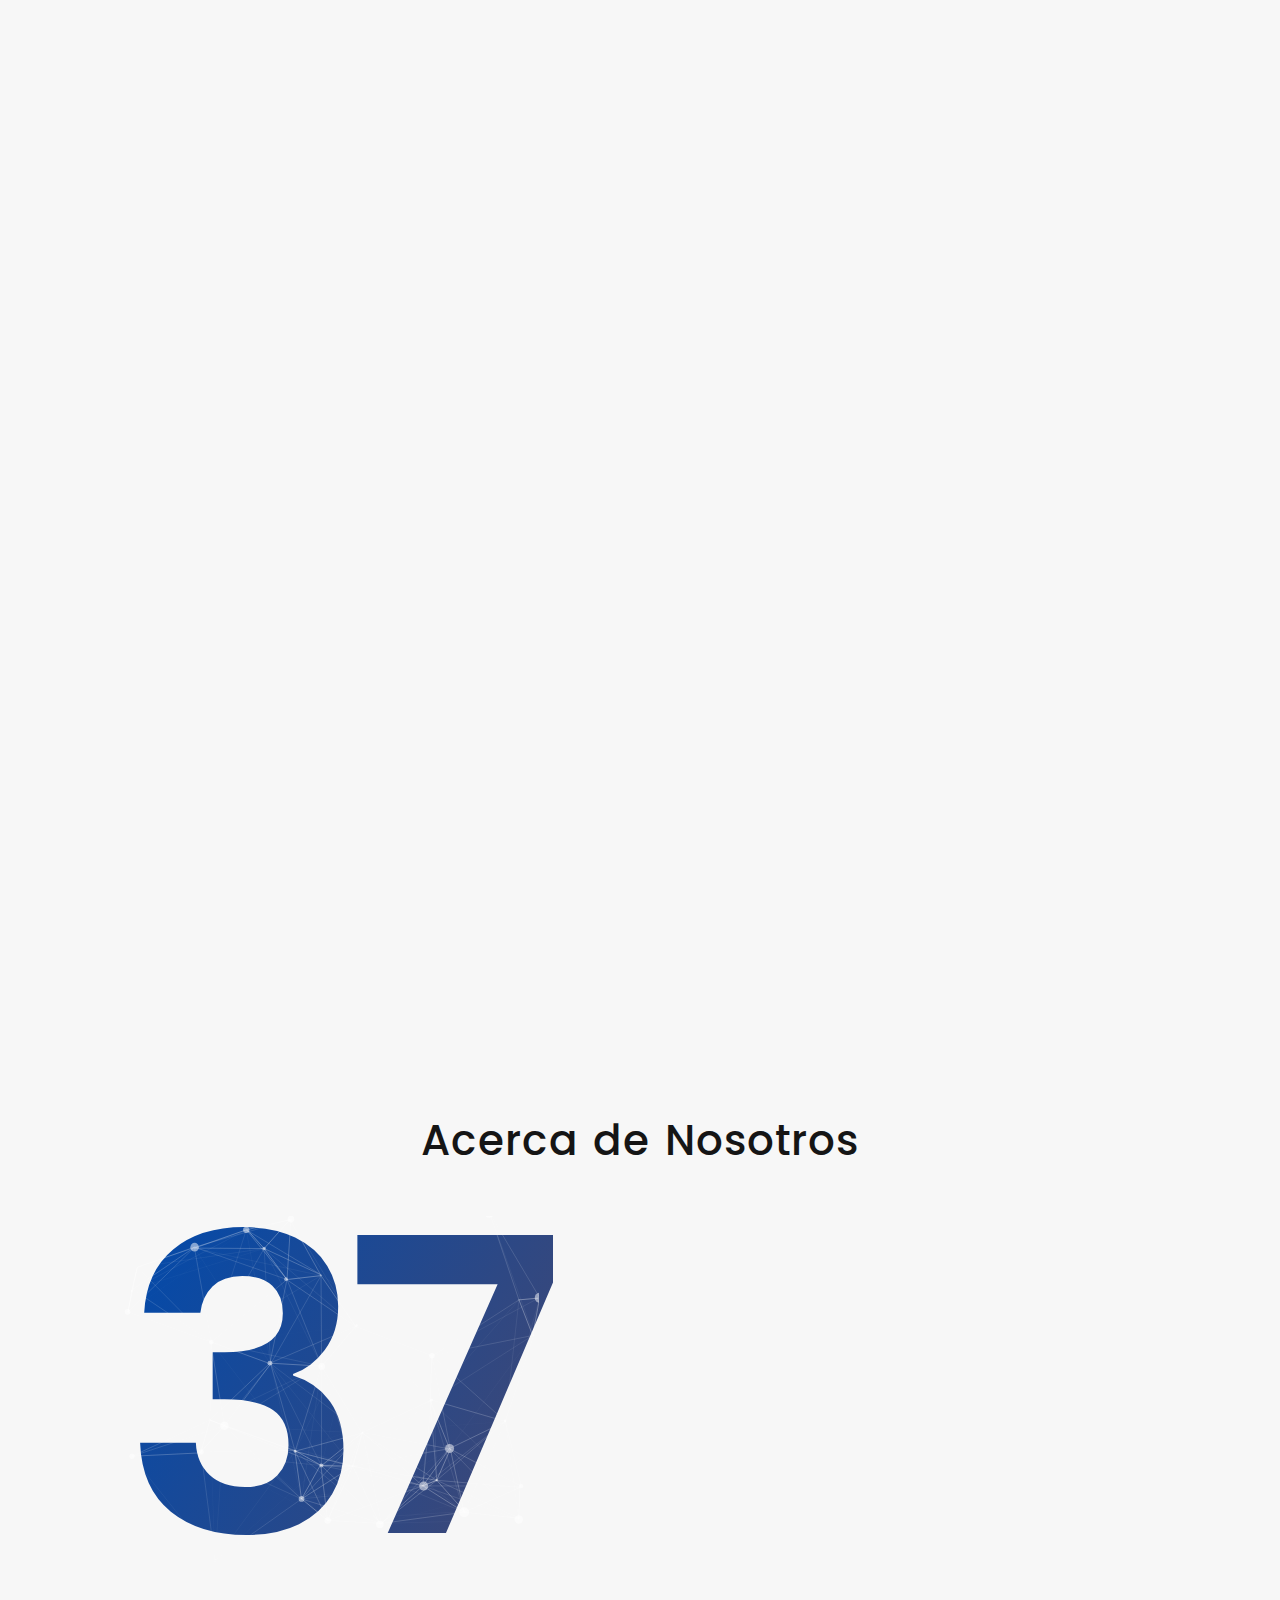
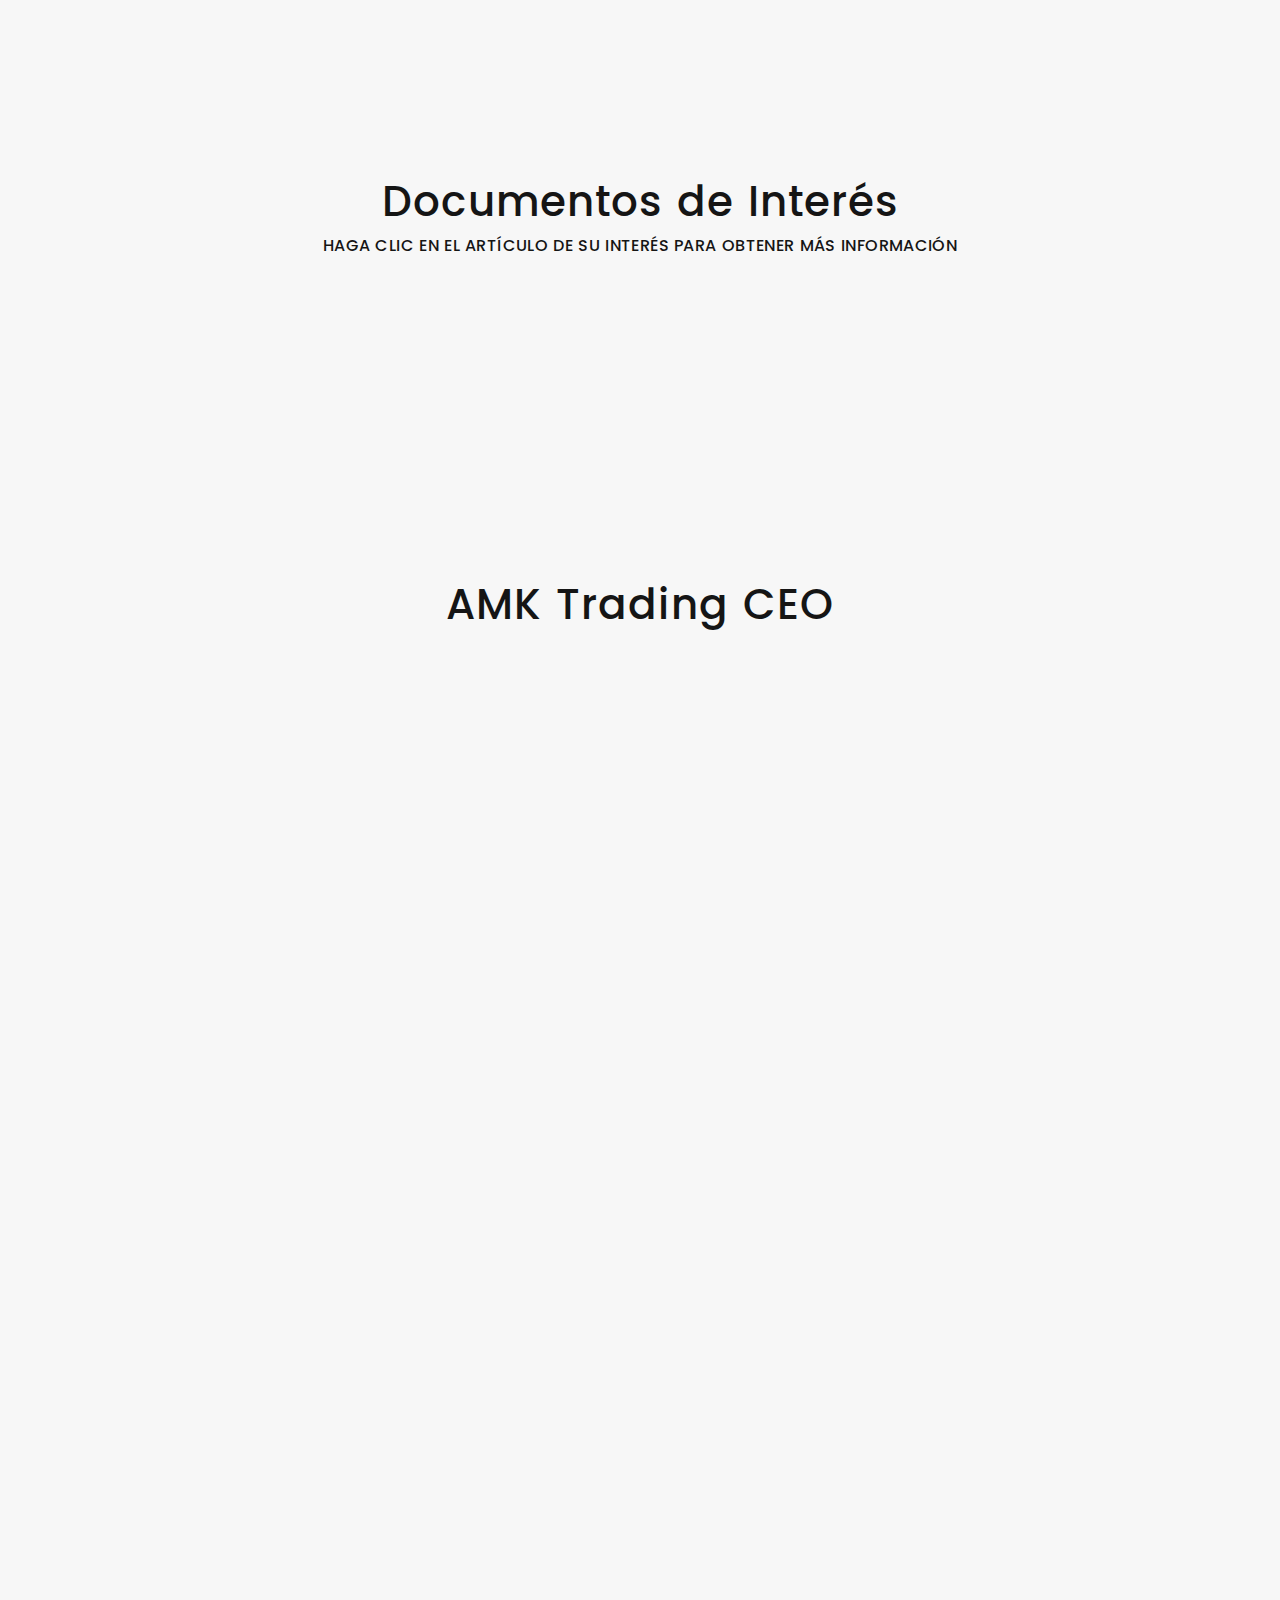
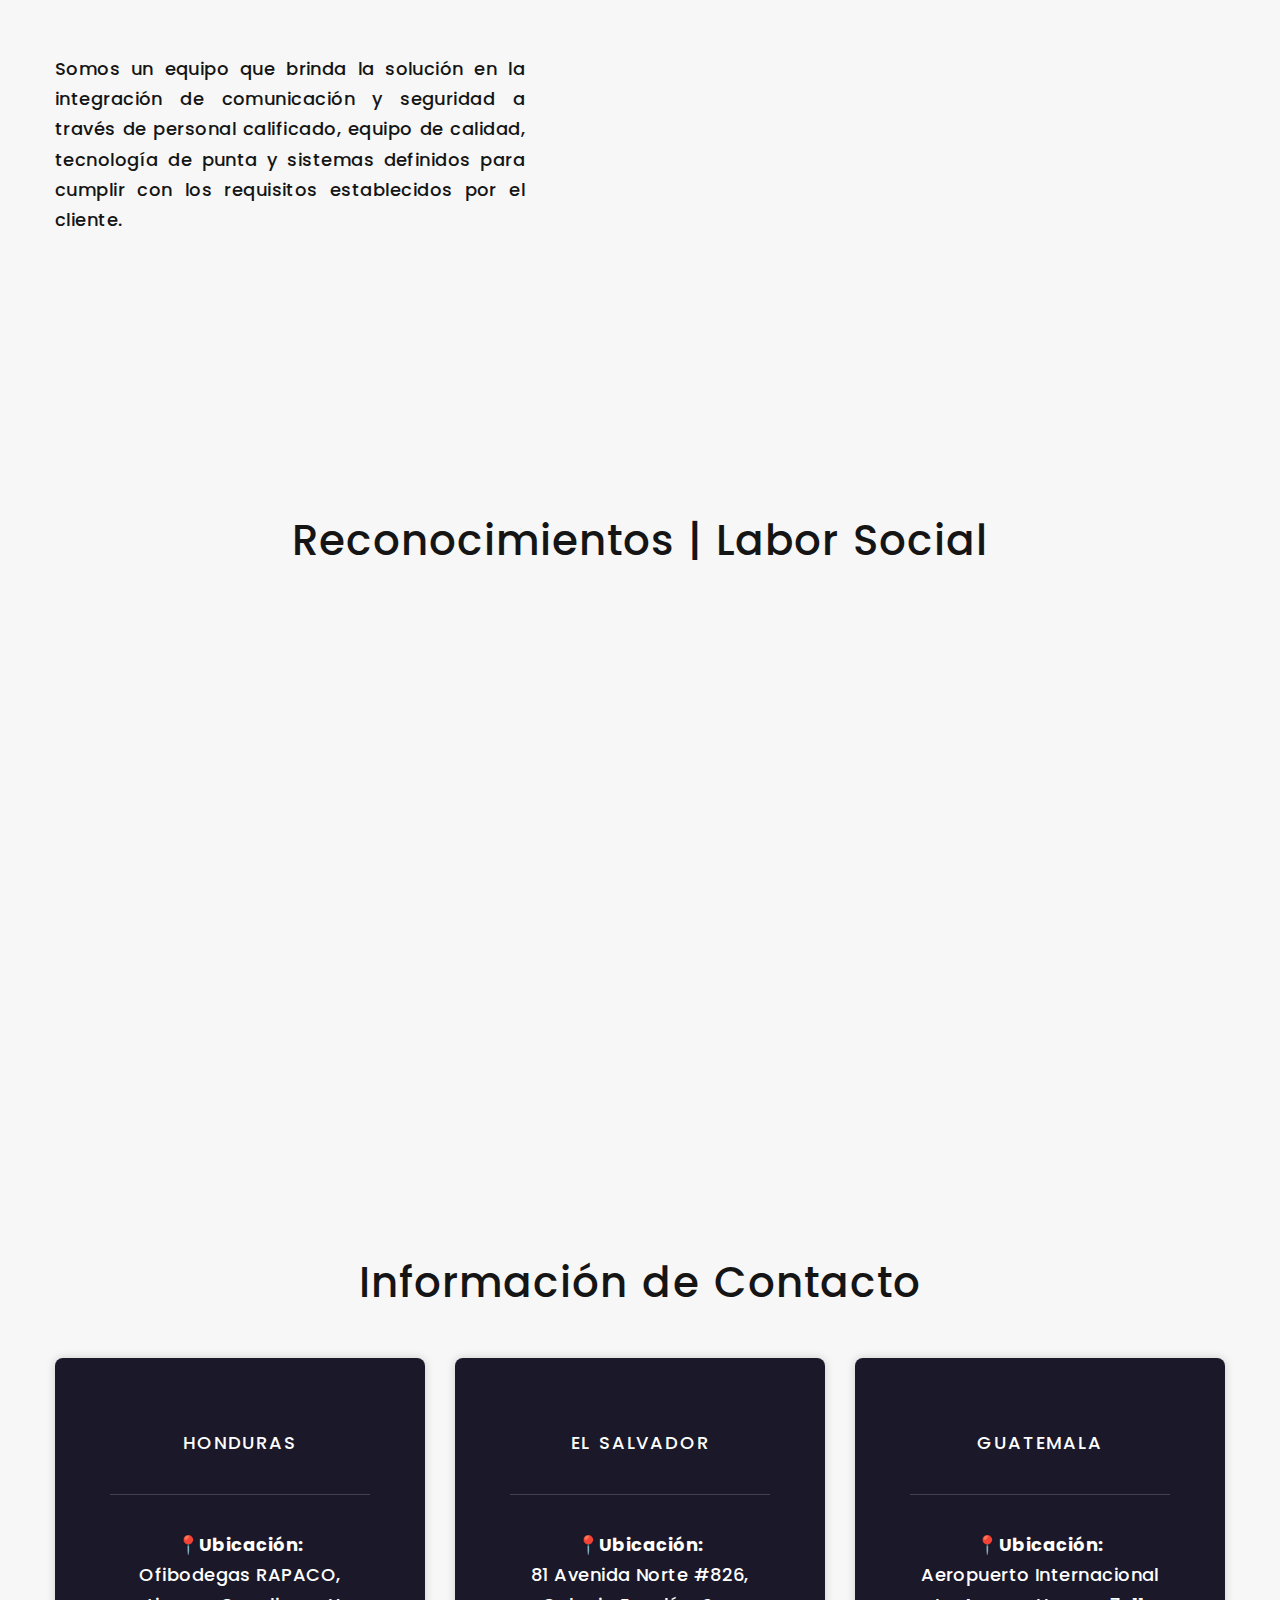
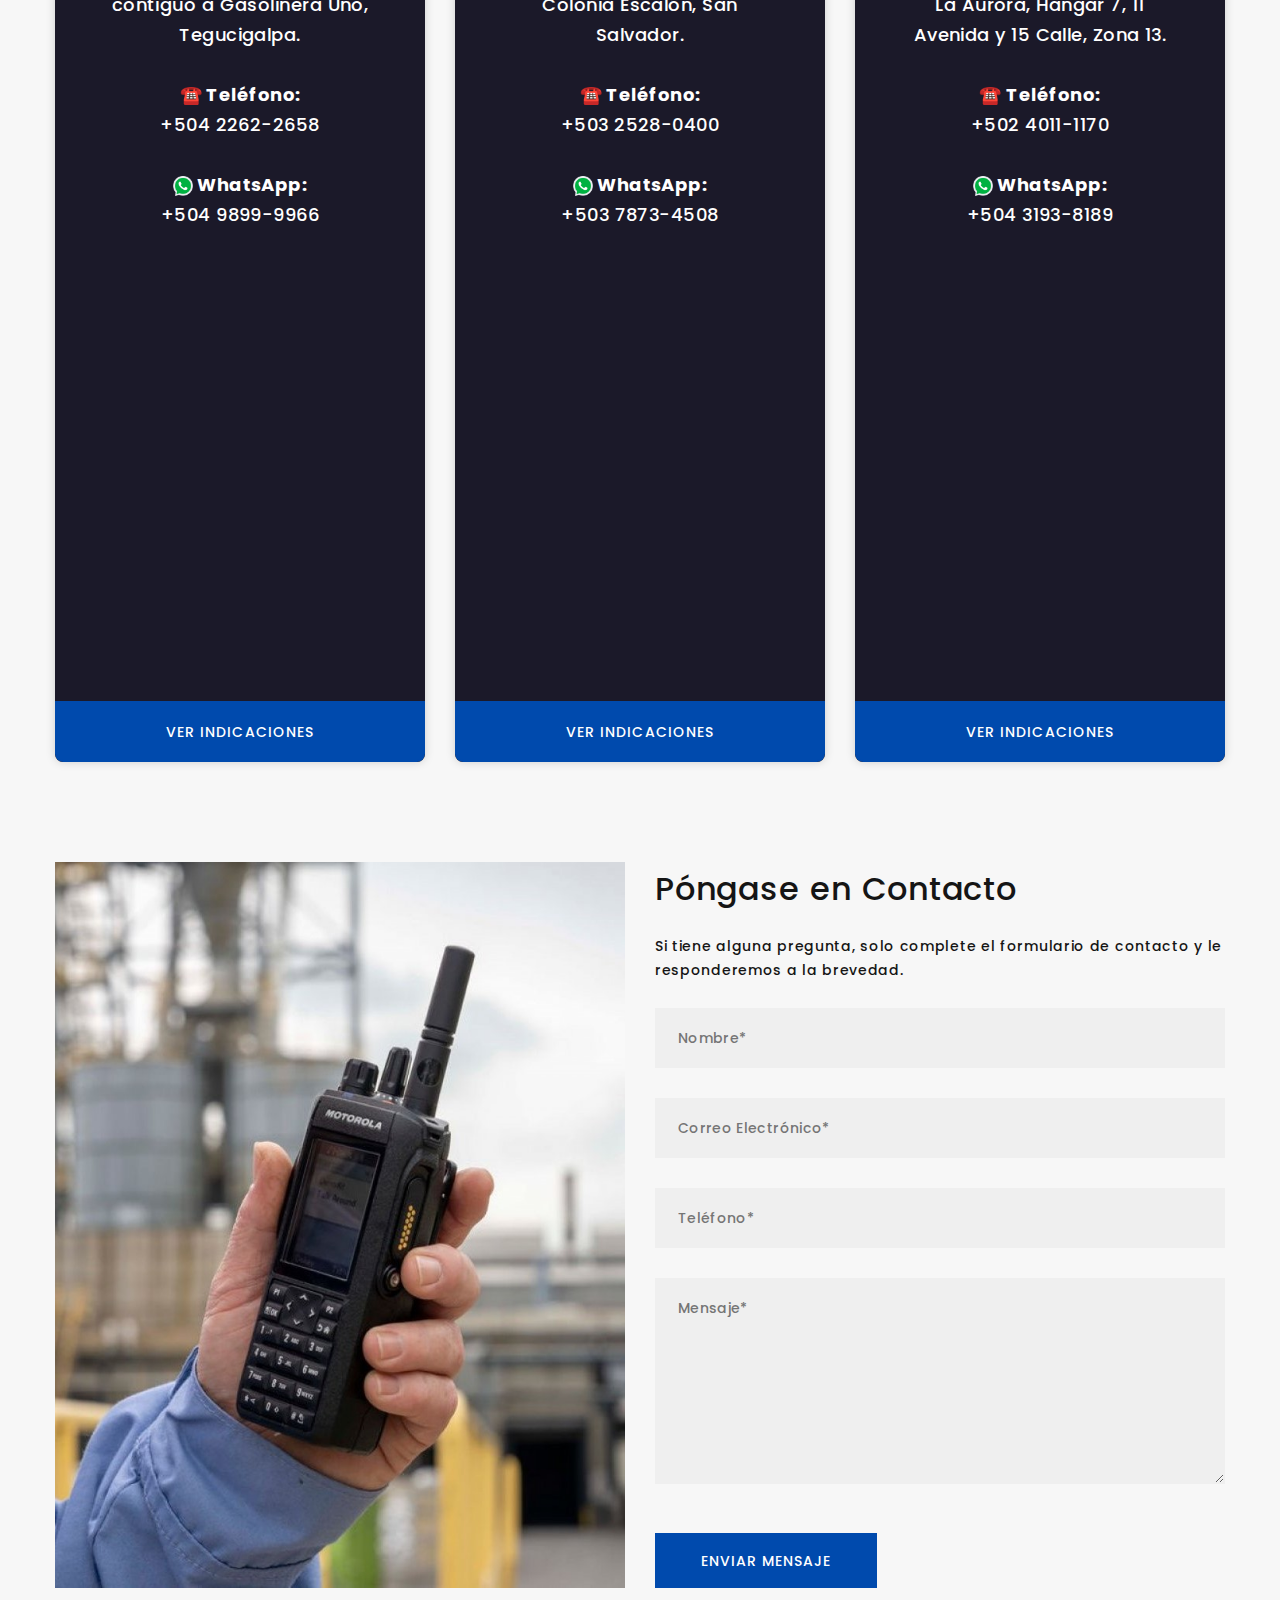
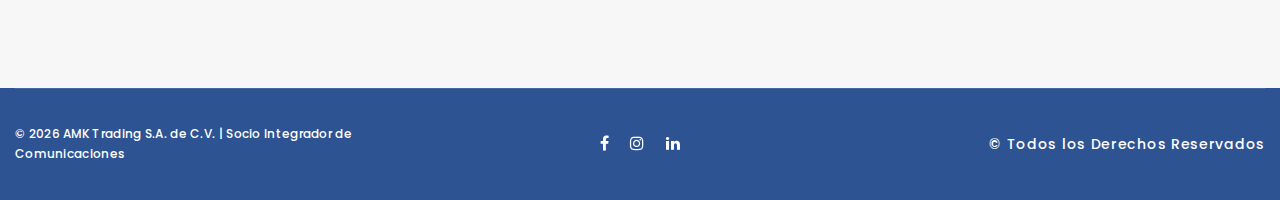
==== commit d0247f46: "Add files via upload" ====
--- a/index.html
+++ b/index.html
@@ -399,7 +399,7 @@
       <section class="section section-sm section-first bg-default text-center" id="services">
         <div class="container">
           <div class="row row-30 justify-content-center">
-            <div class="col-md-7 col-lg-5 col-xl-6 text-lg-left wow fadeInUp"><img src="images/index-2-415x592.png" alt="" width="415" height="592"/></div>
+            <div class="col-md-6 col-lg-6 col-xl-6 text-lg-left wow fadeInUp"><img src="images/index-2-415x592.png" alt="" width="498" height="592"/></div>
             <div class="col-lg-7 col-xl-6">
               <div class="row row-30">
                 <!-- <div class="col-sm-6 wow fadeInRight">
@@ -1956,4 +1956,4 @@
     <script src="js/core.min.js"></script>
     <script src="js/script.js"></script>
   </body>
-</html>
+</html>